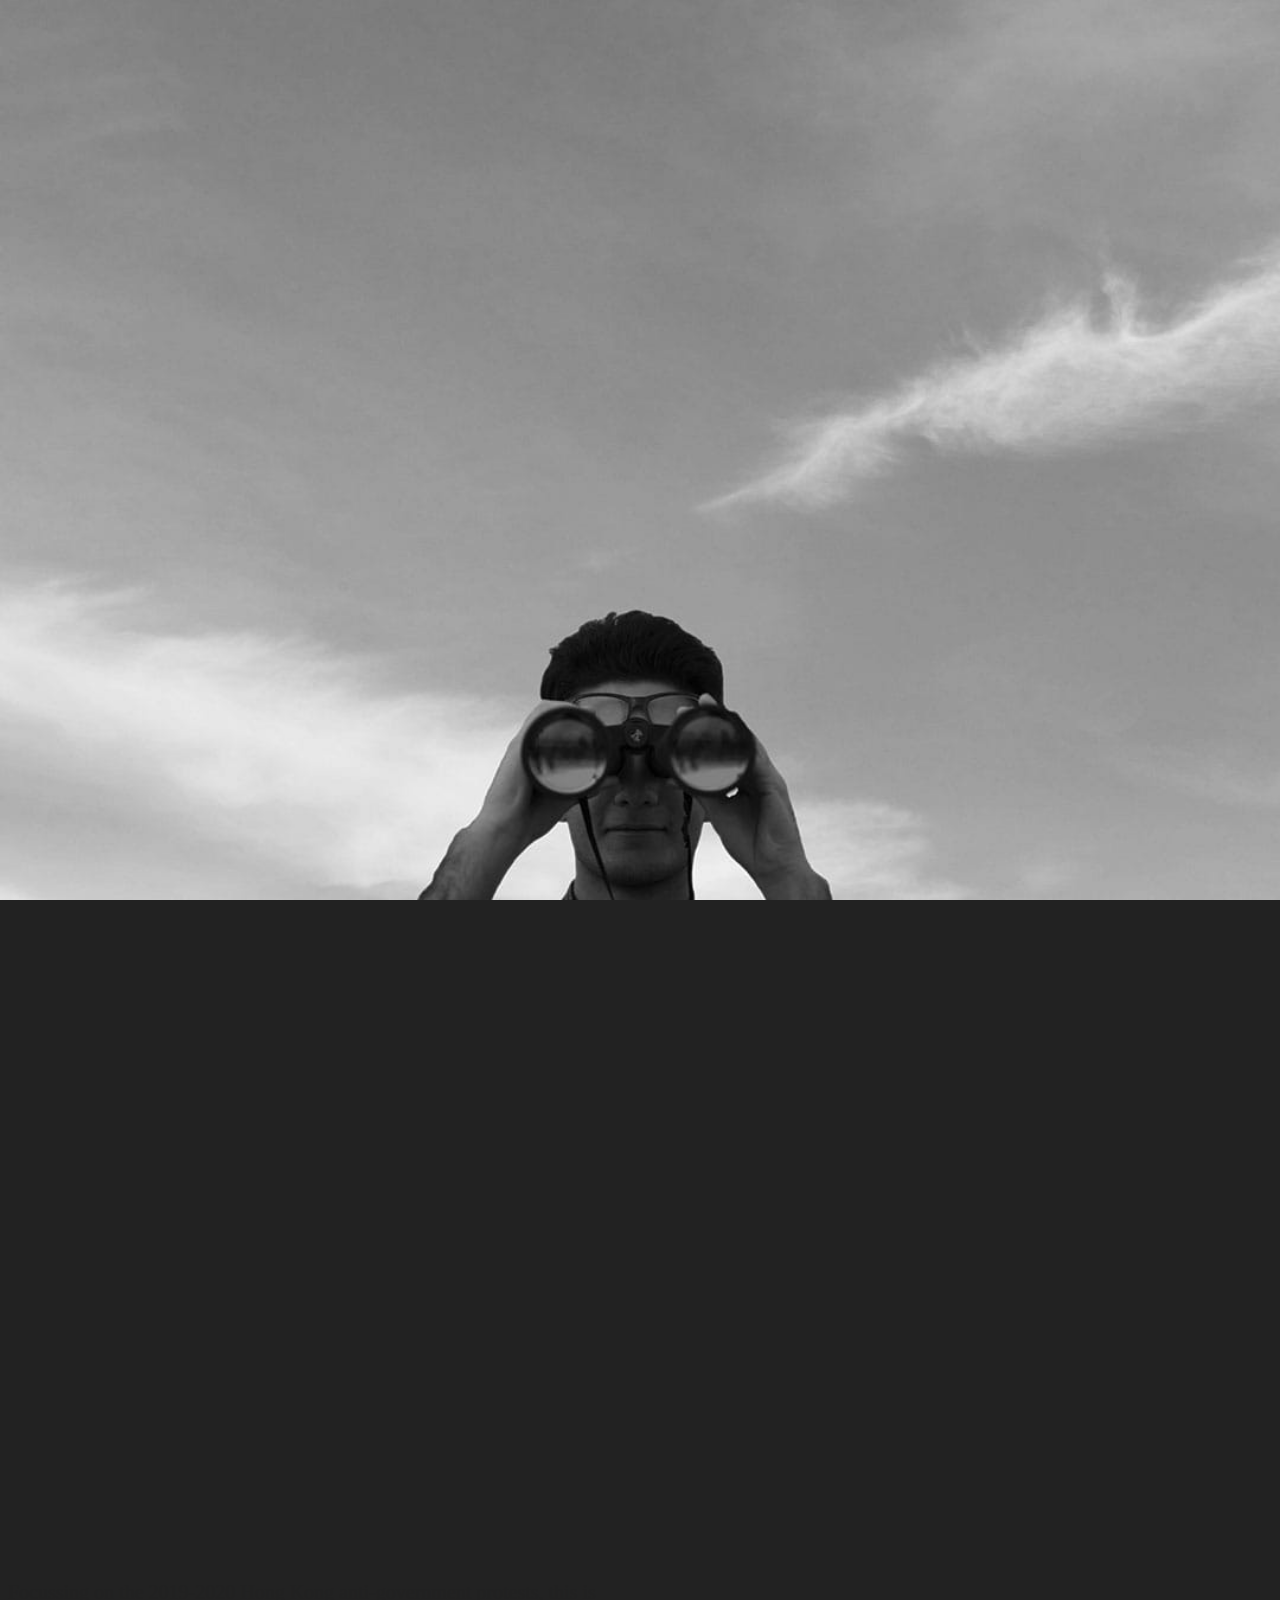
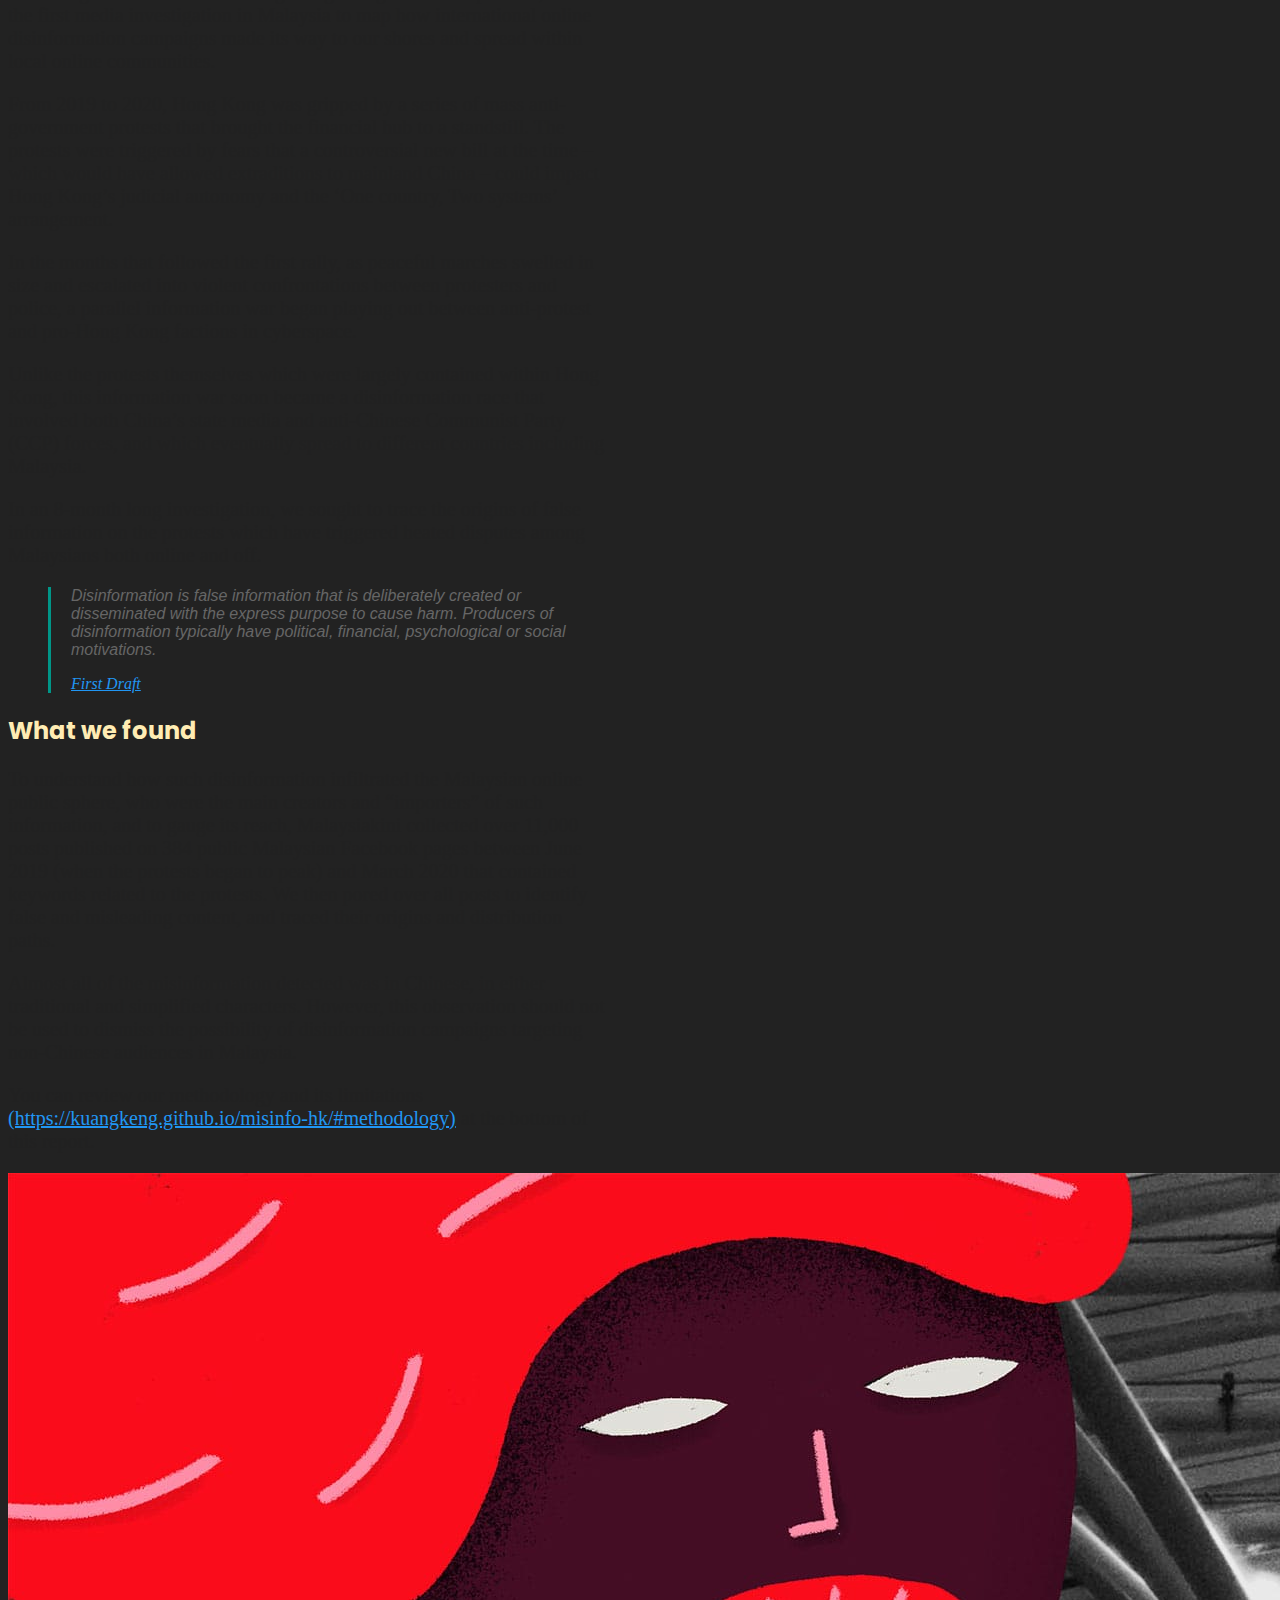
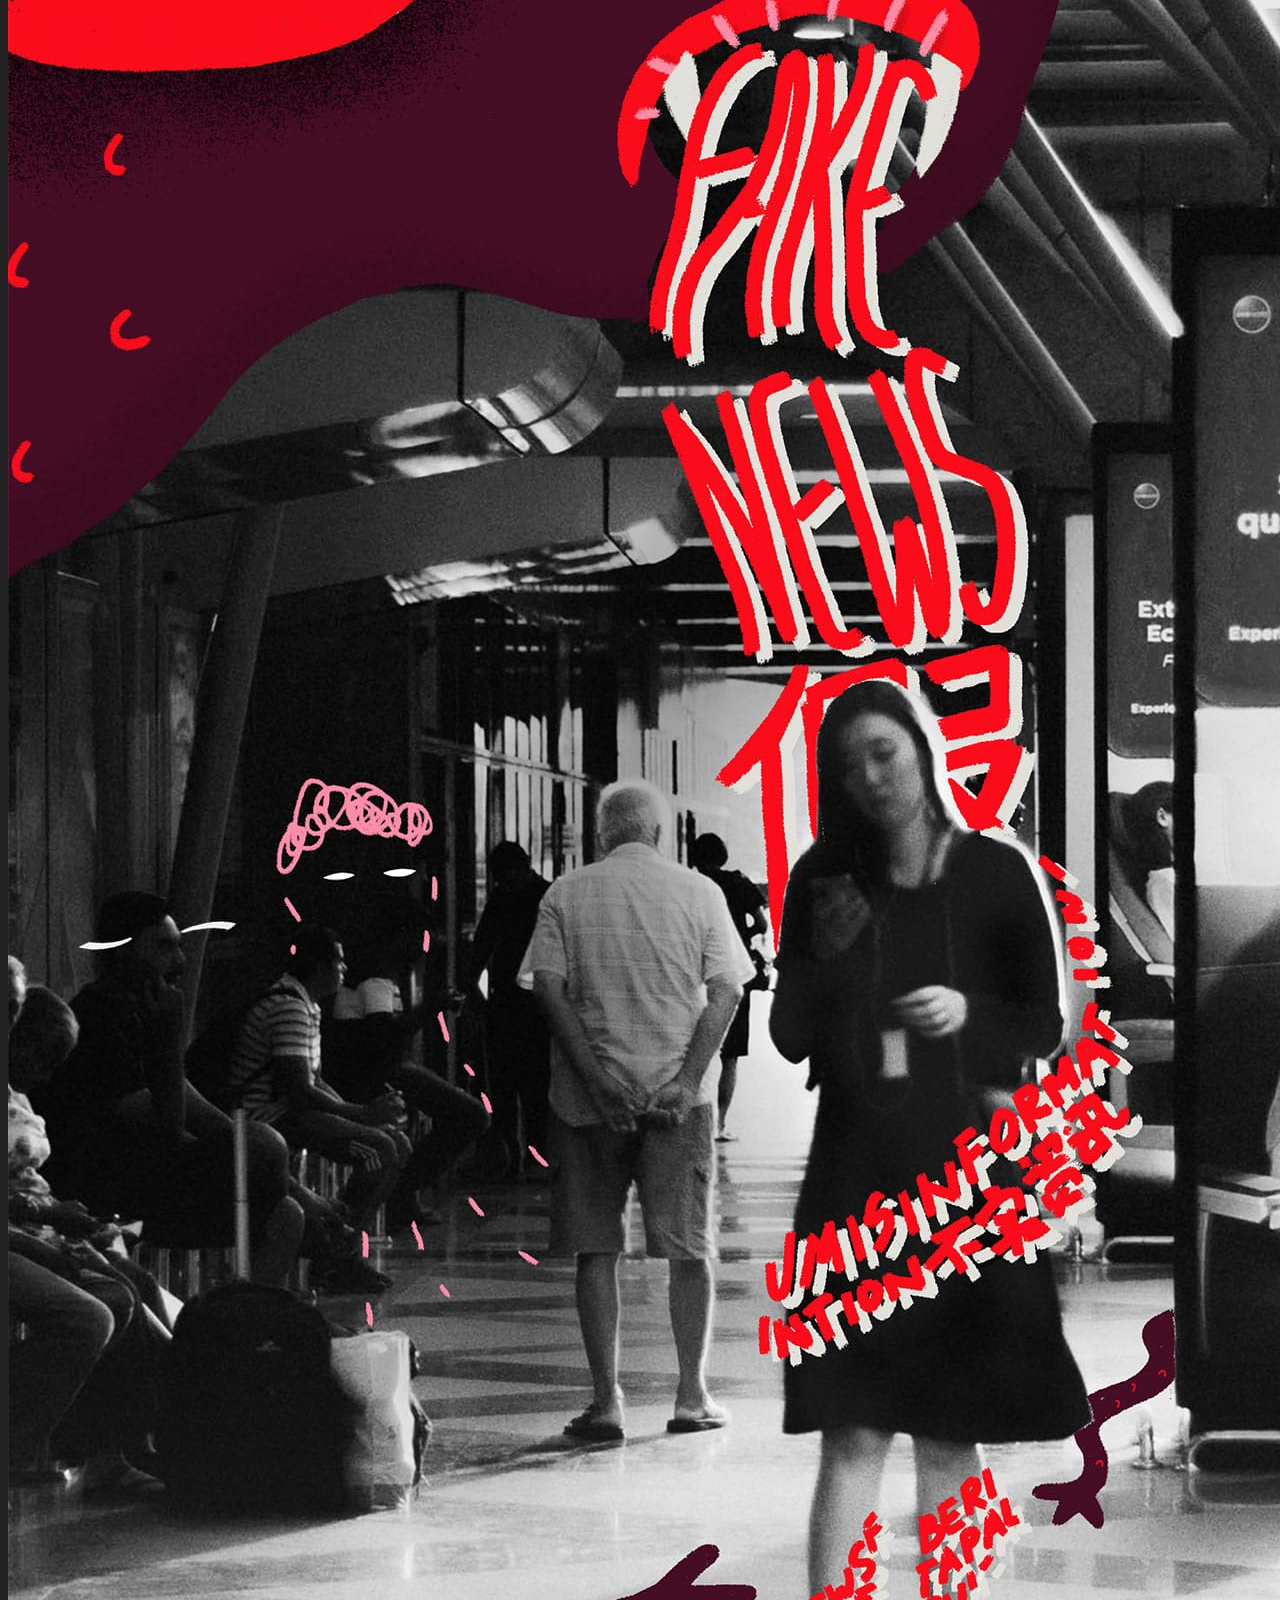
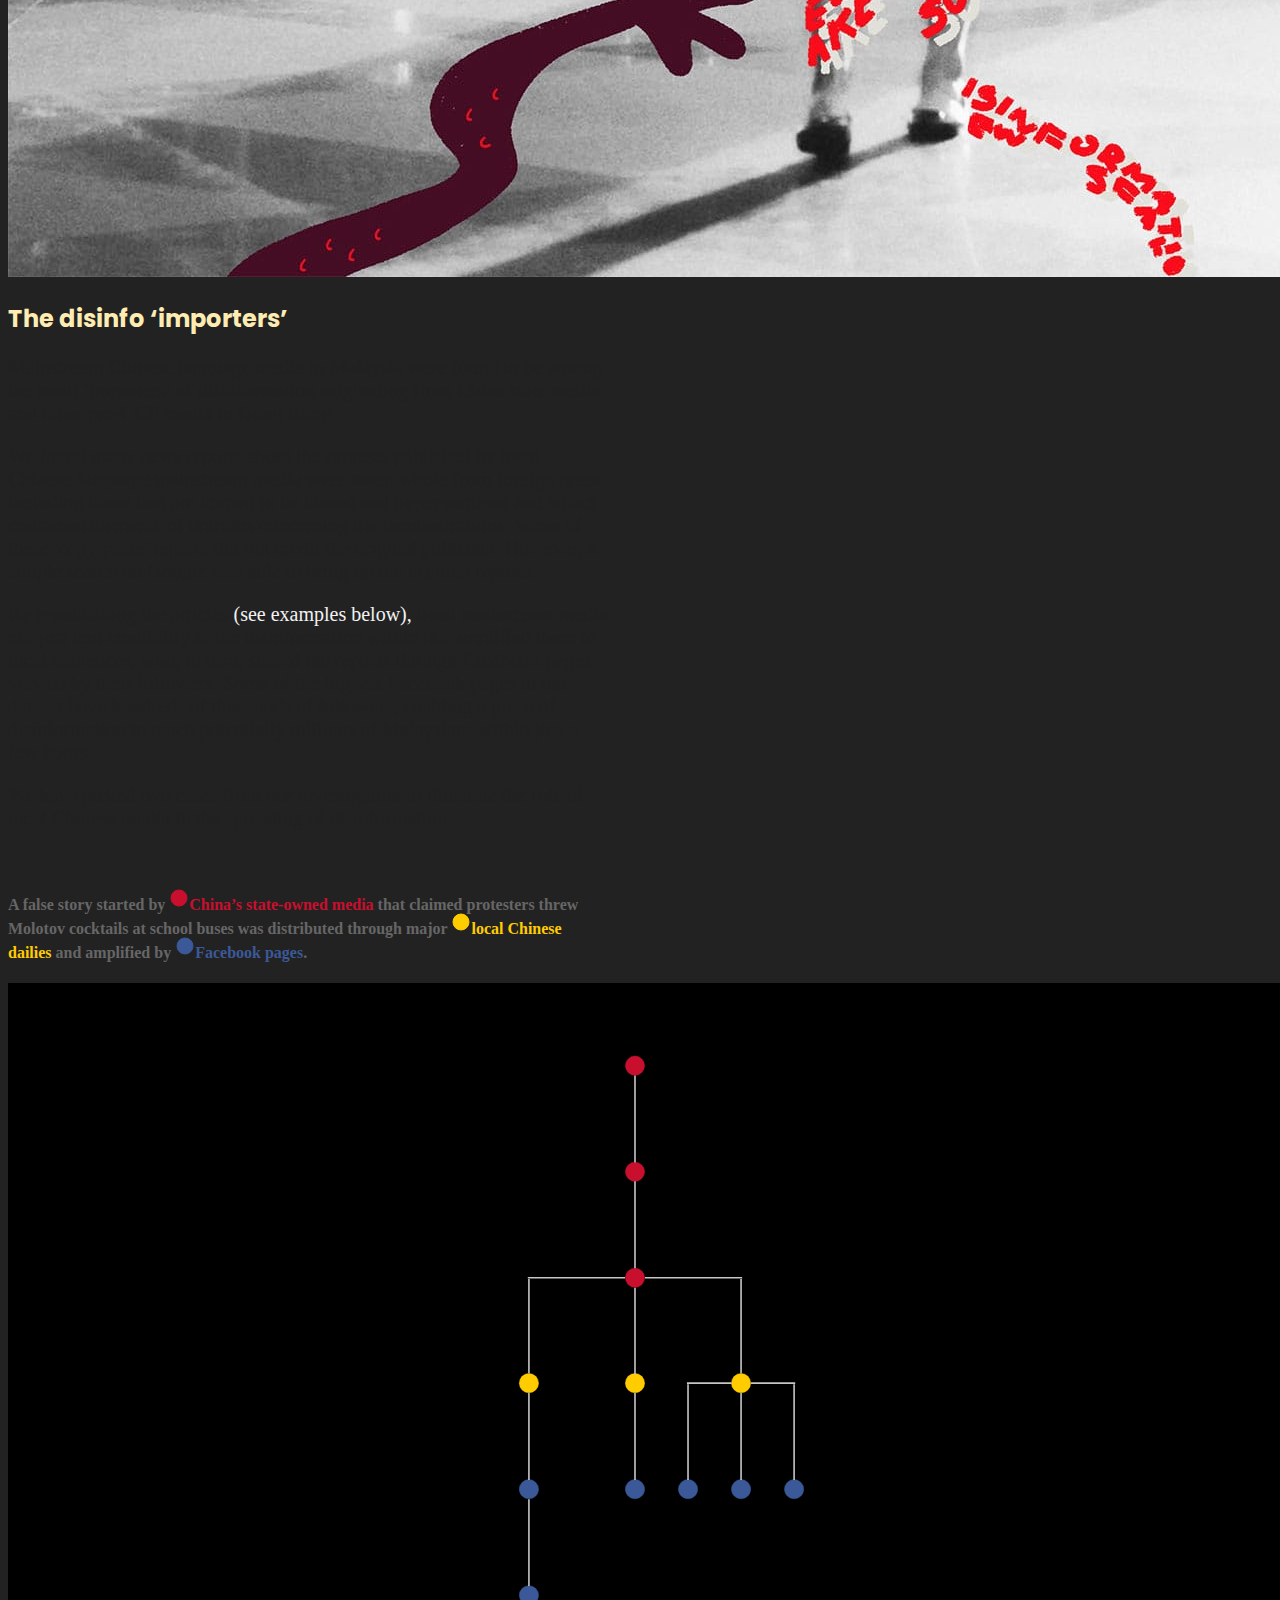
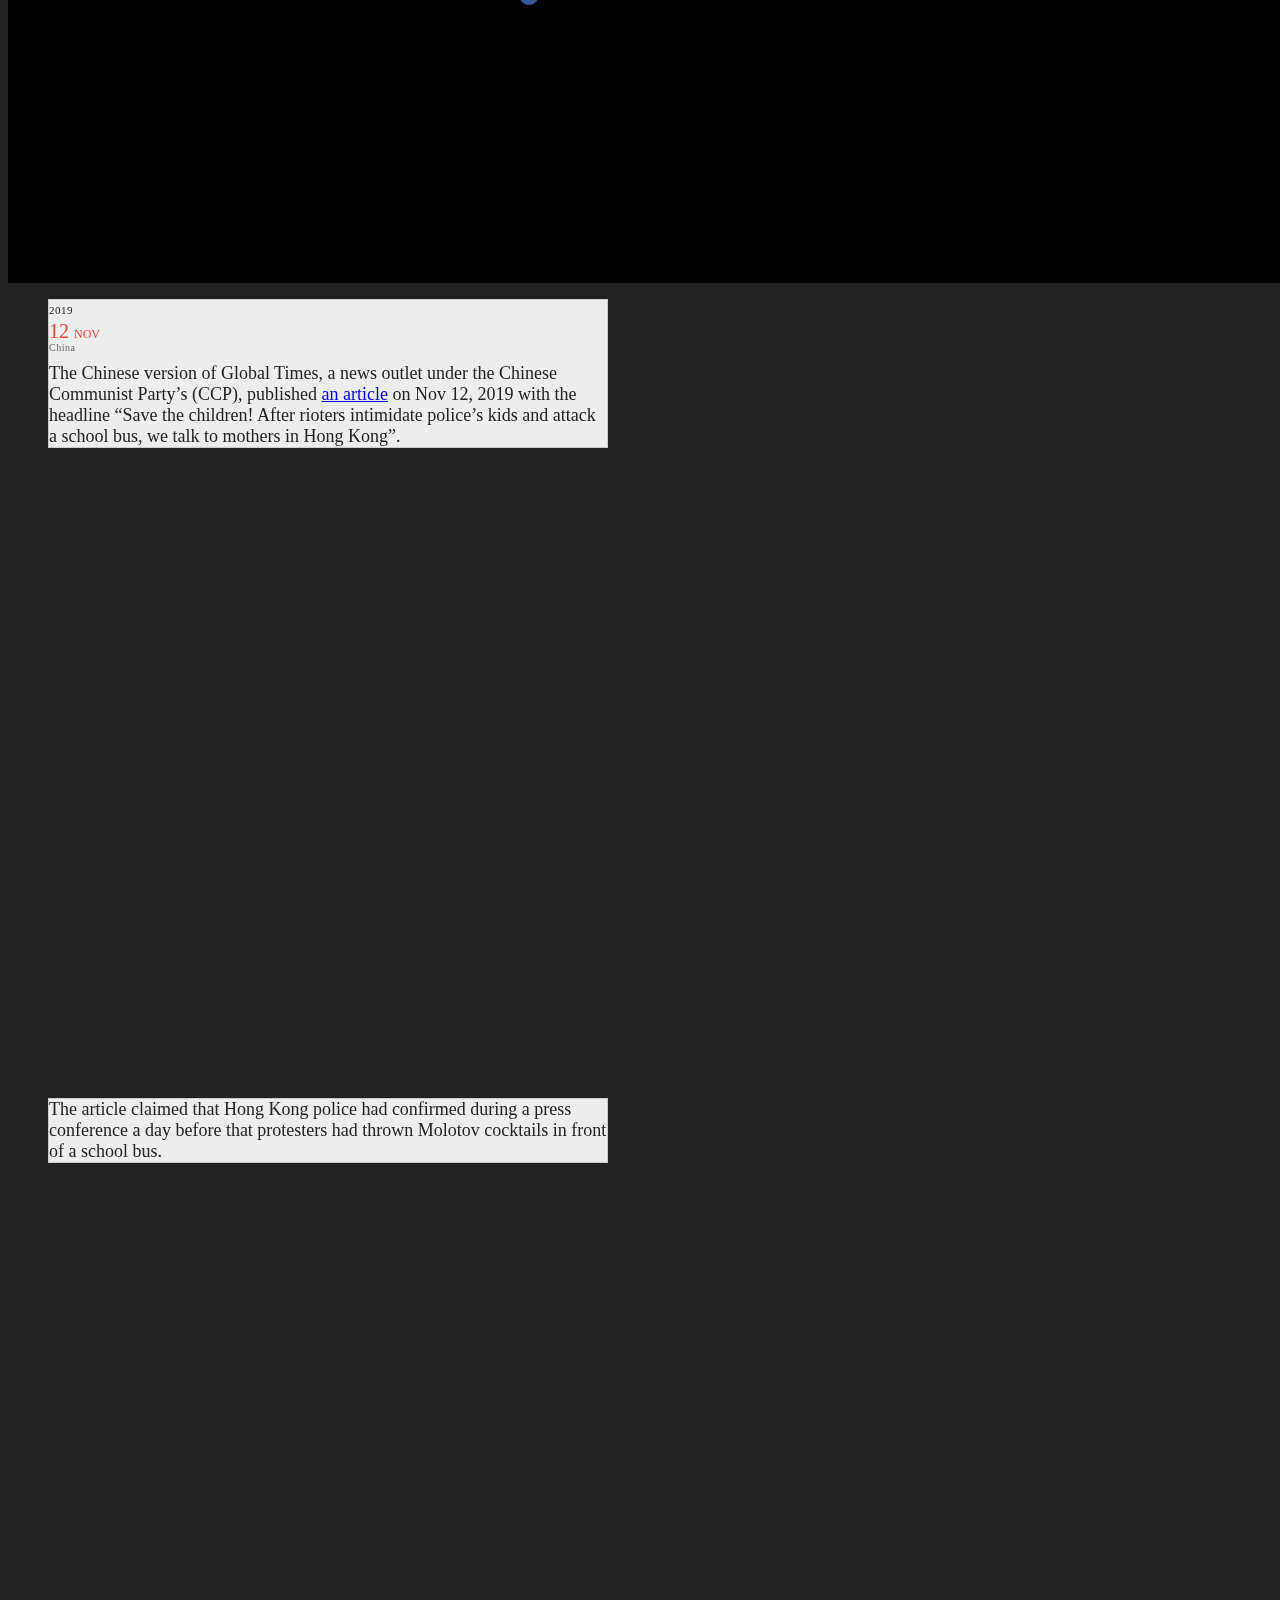
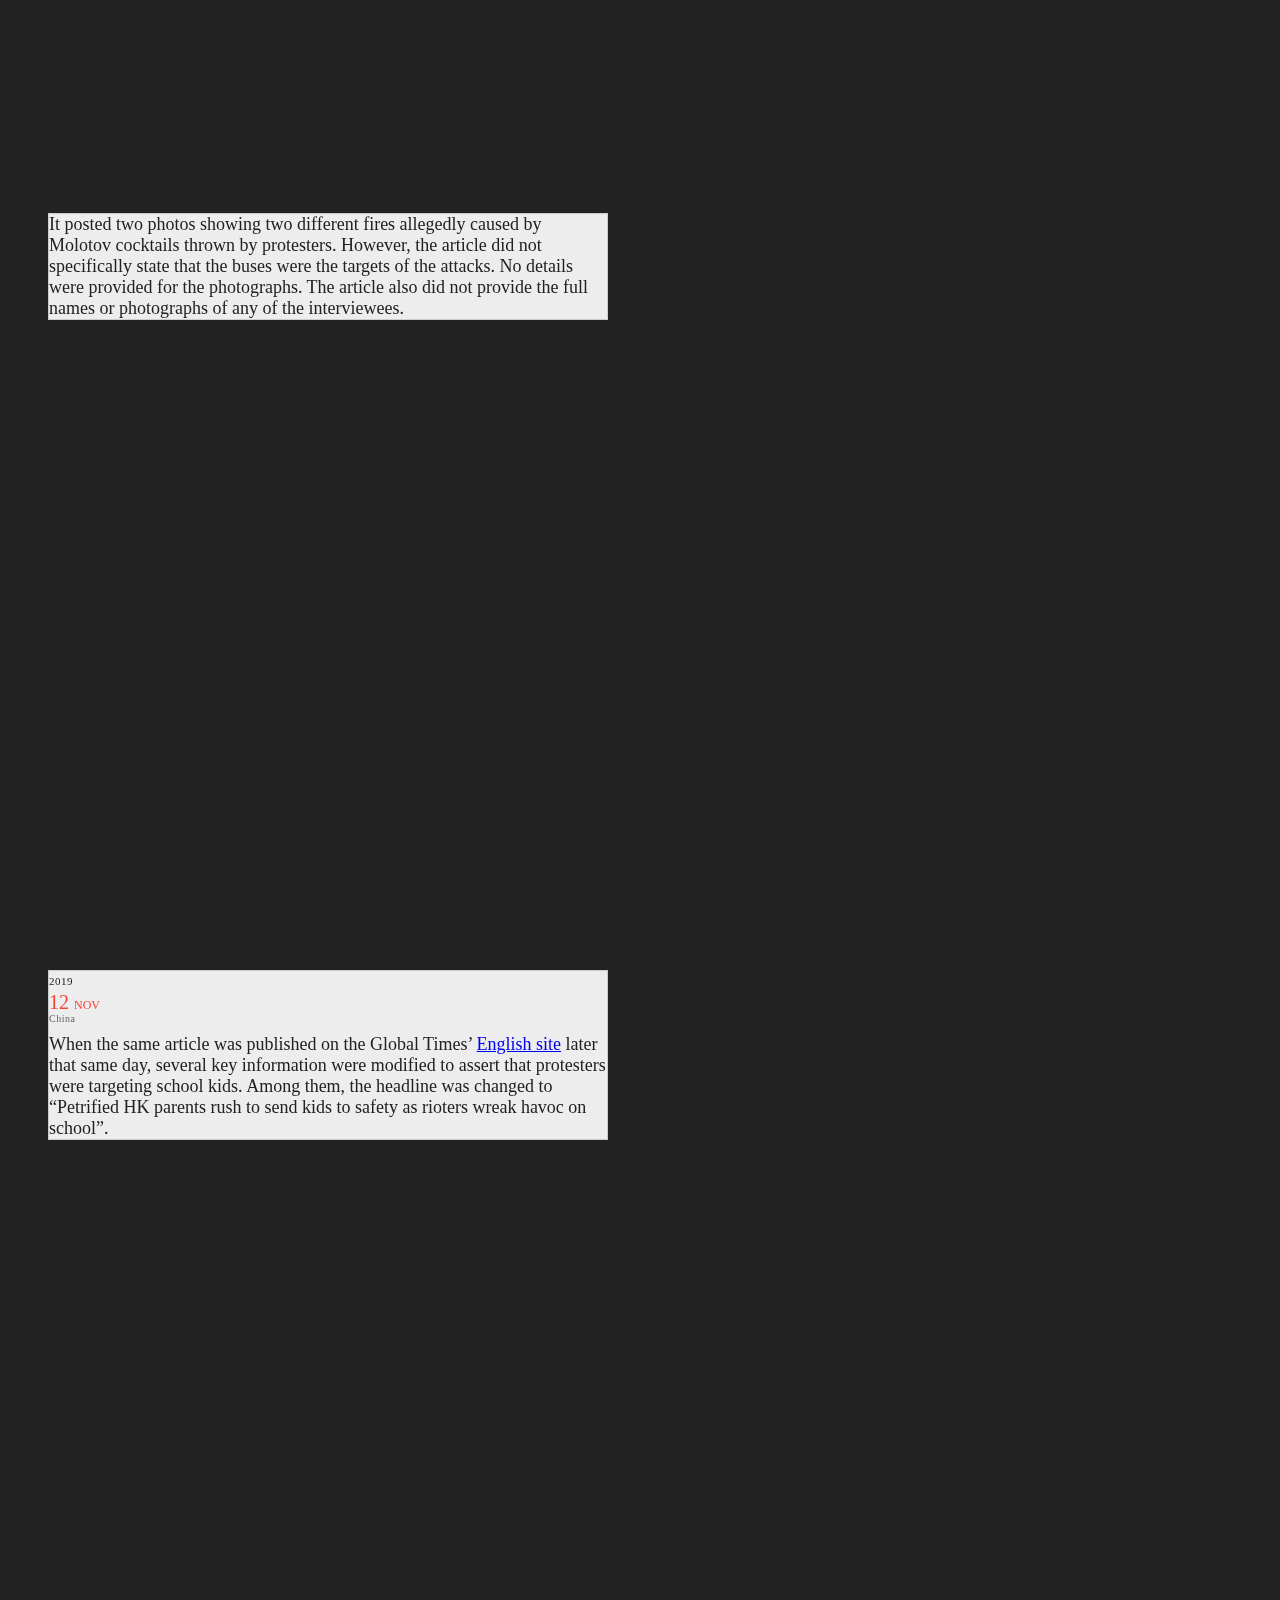
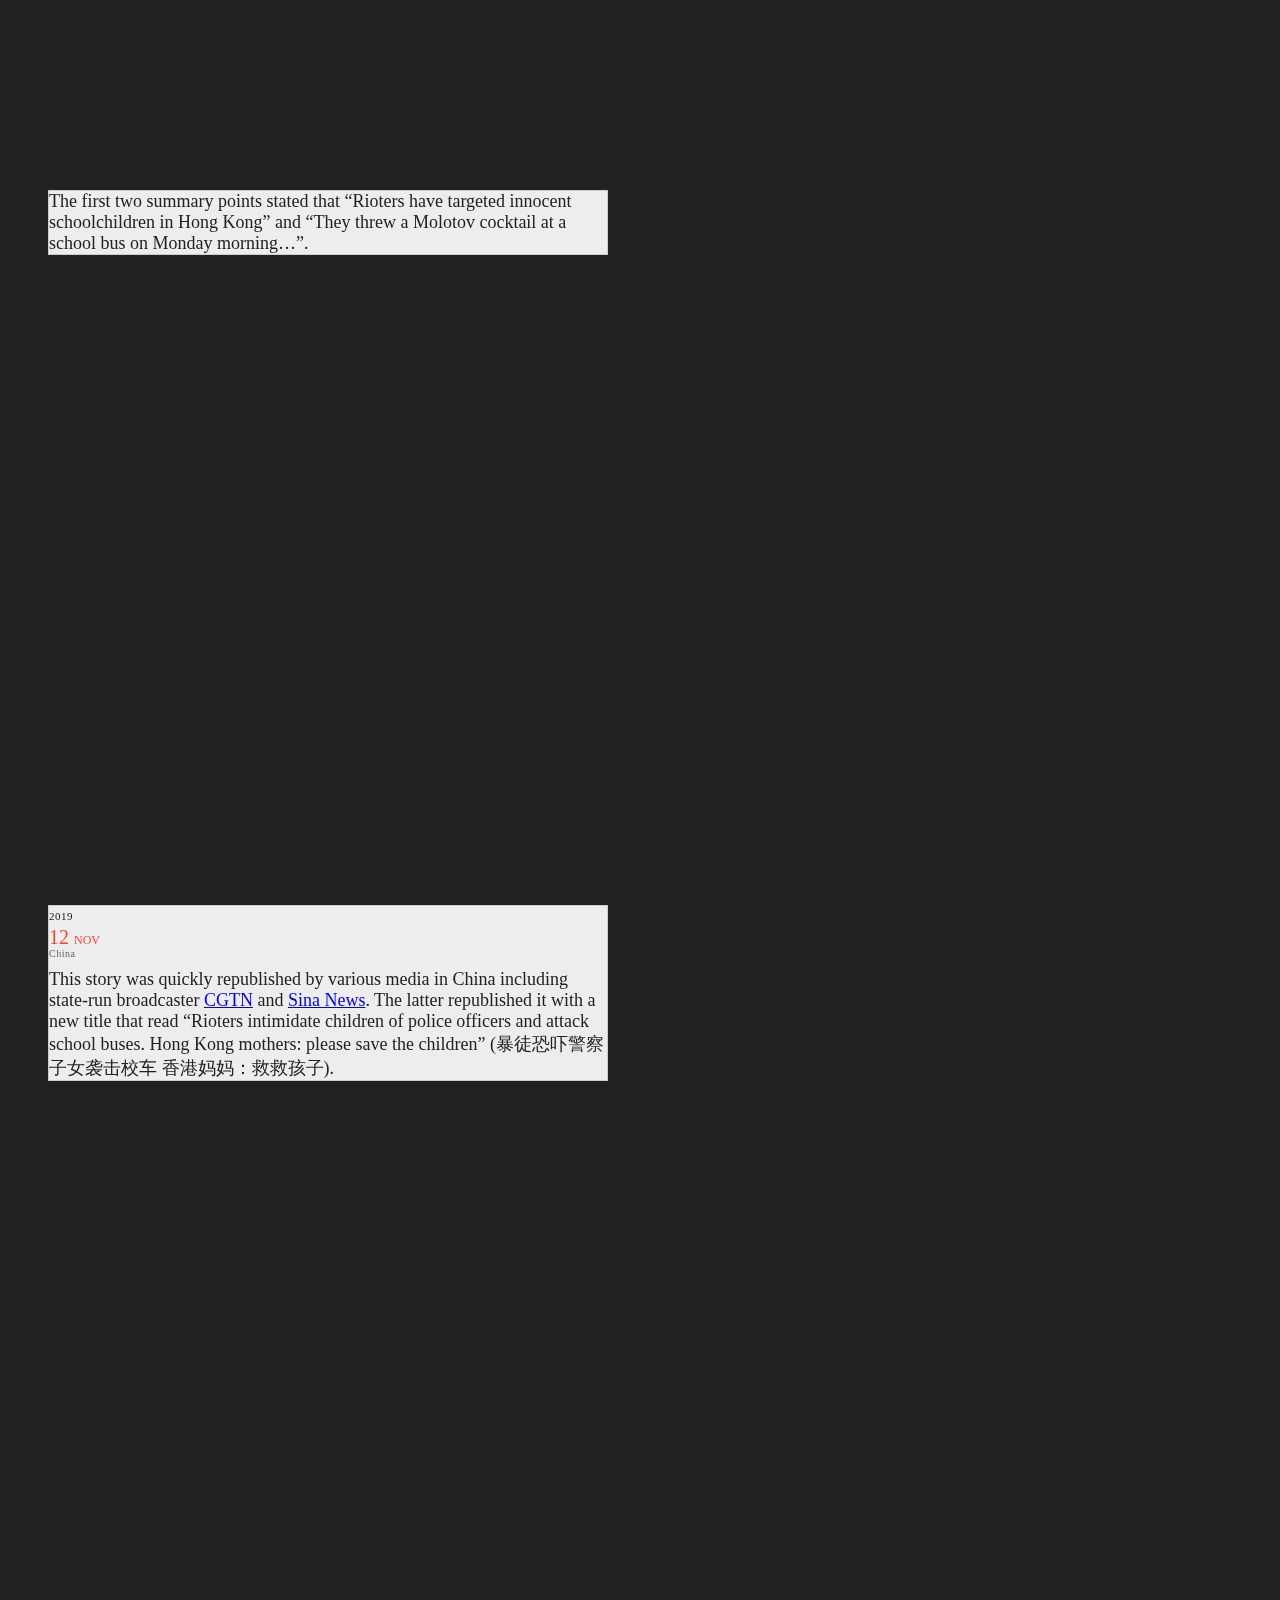
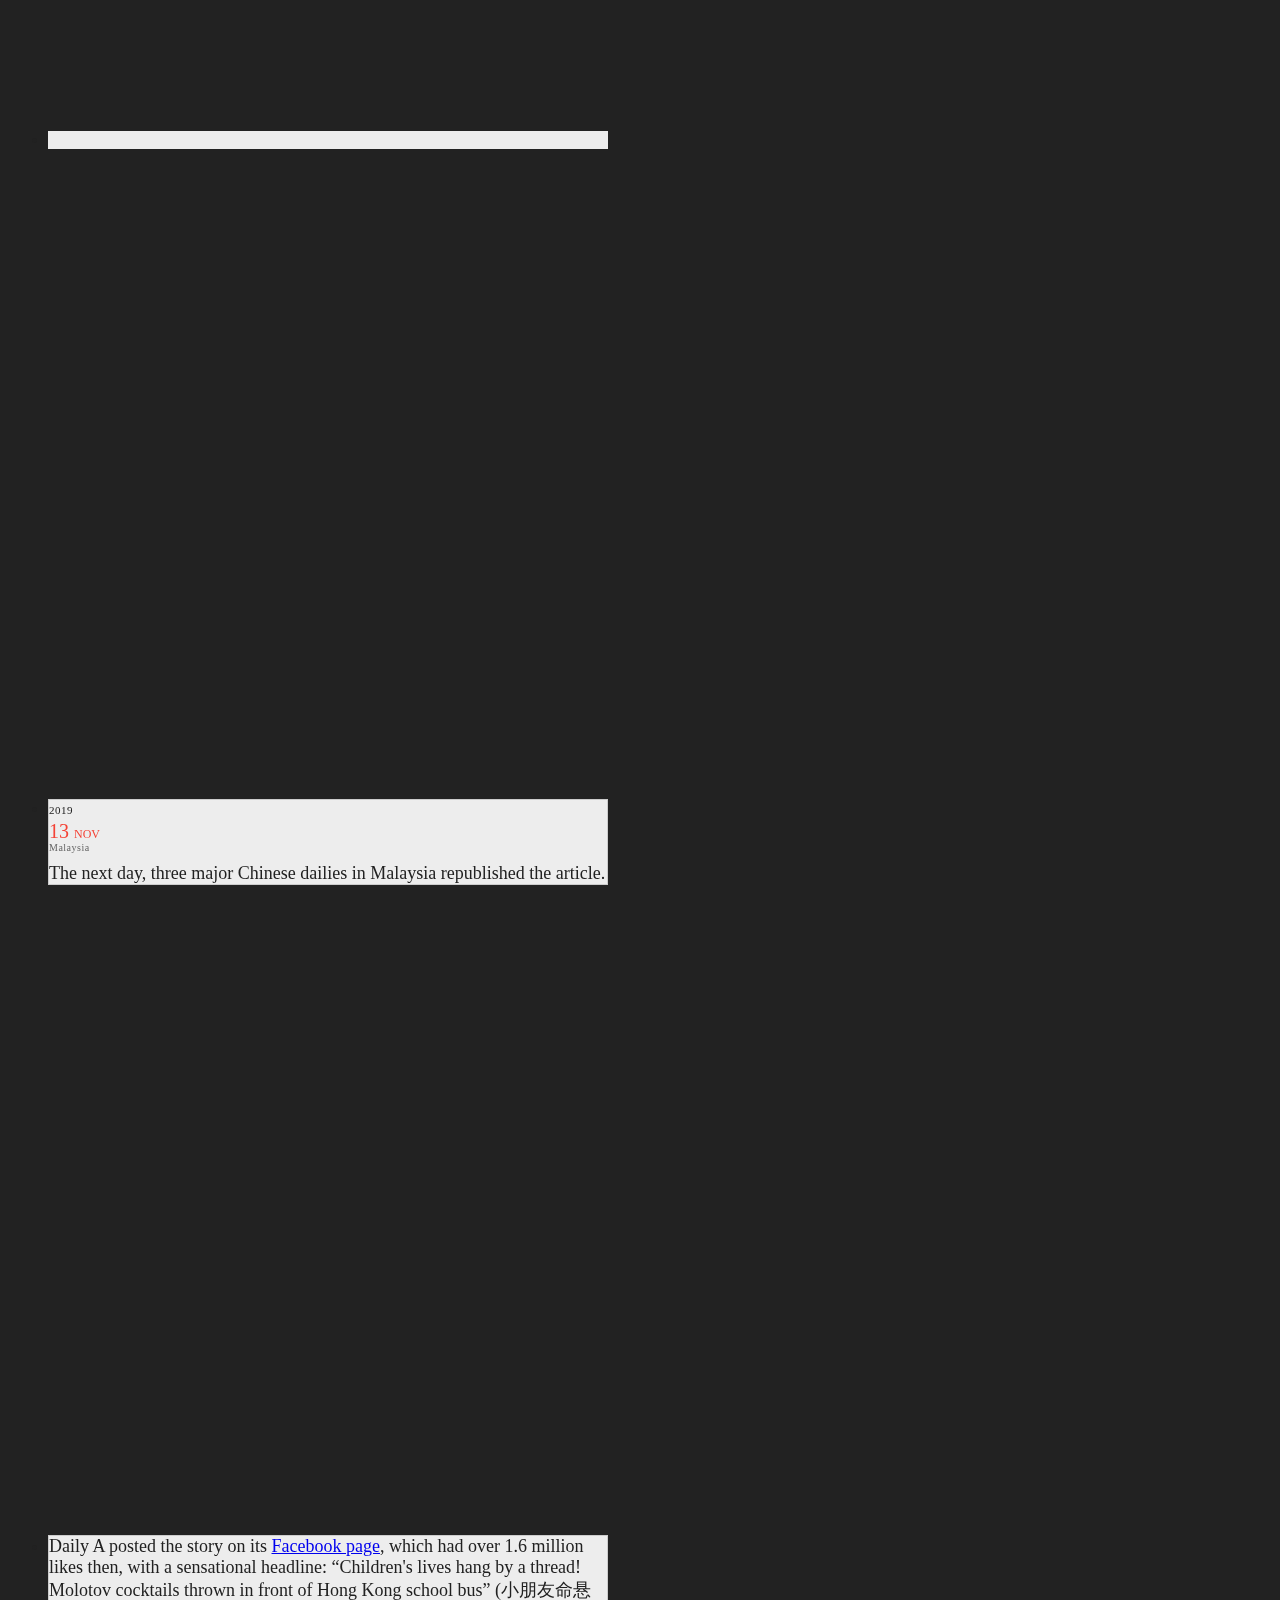
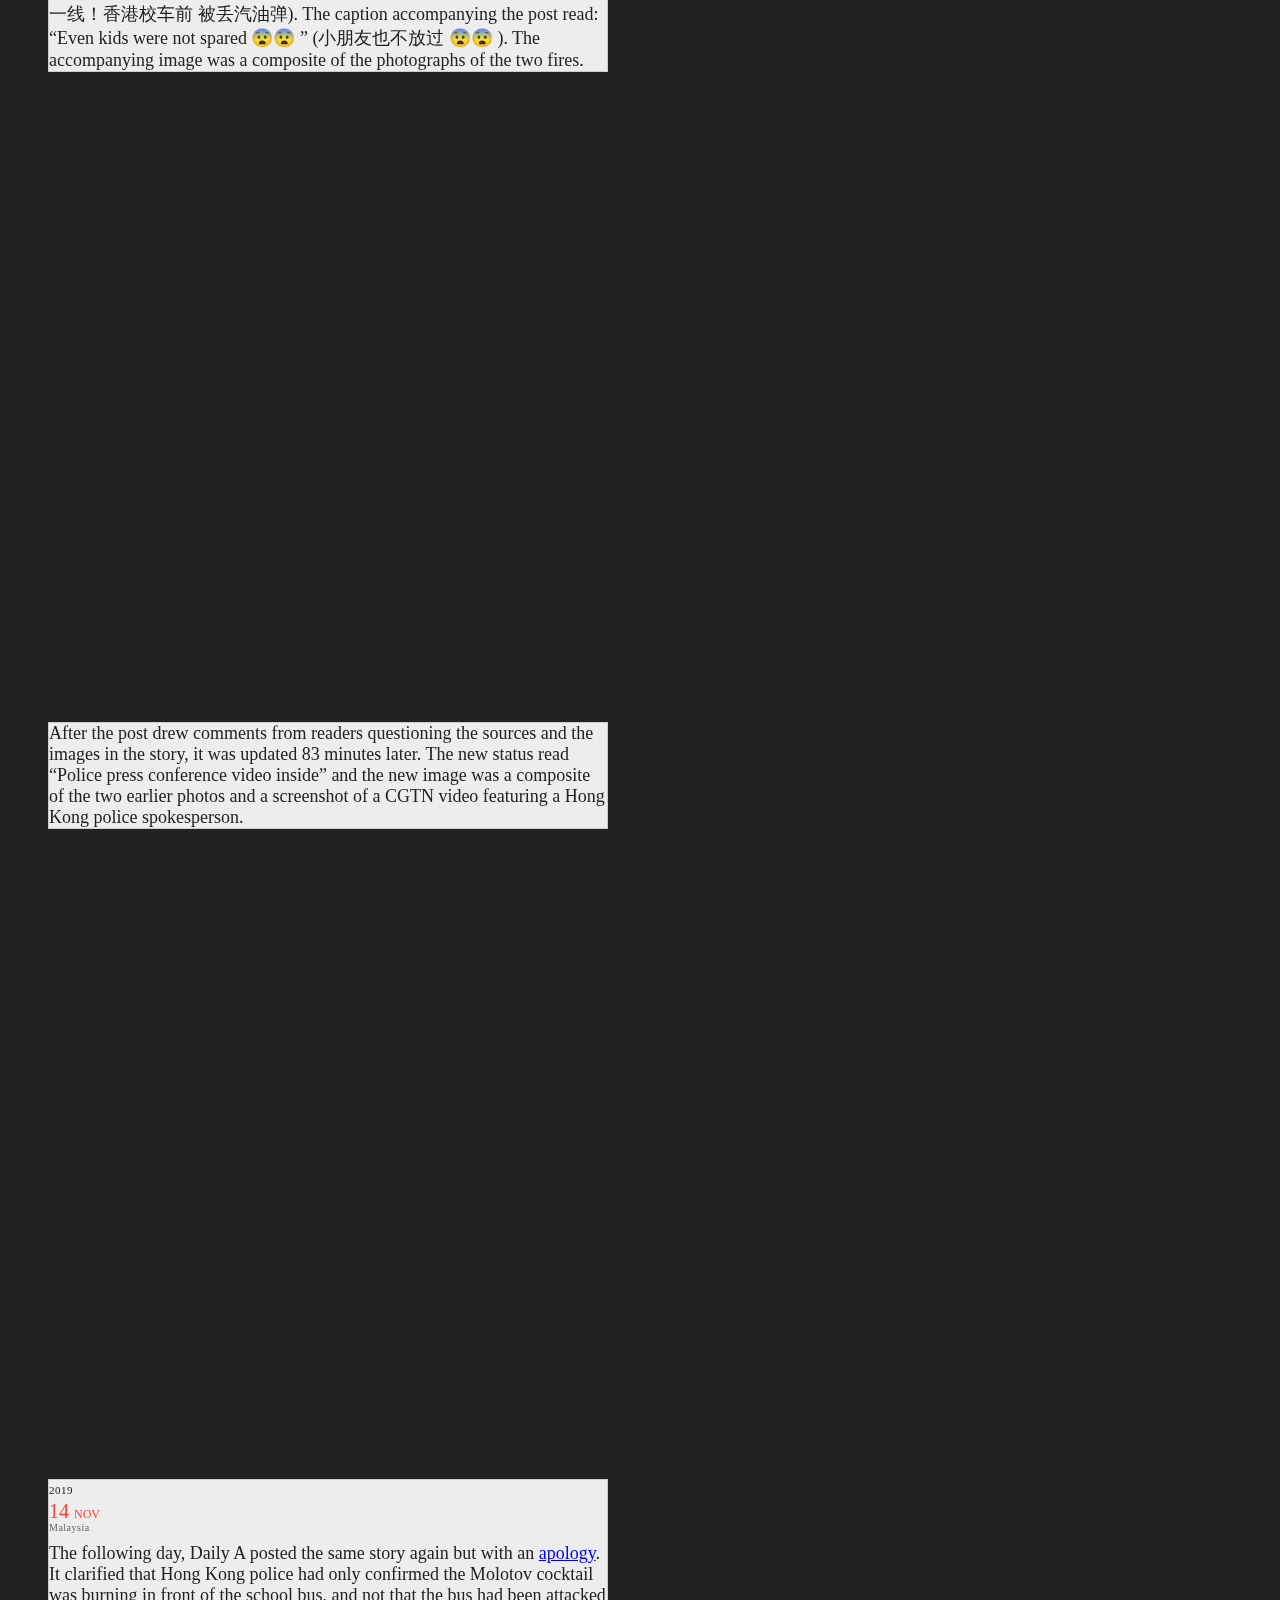
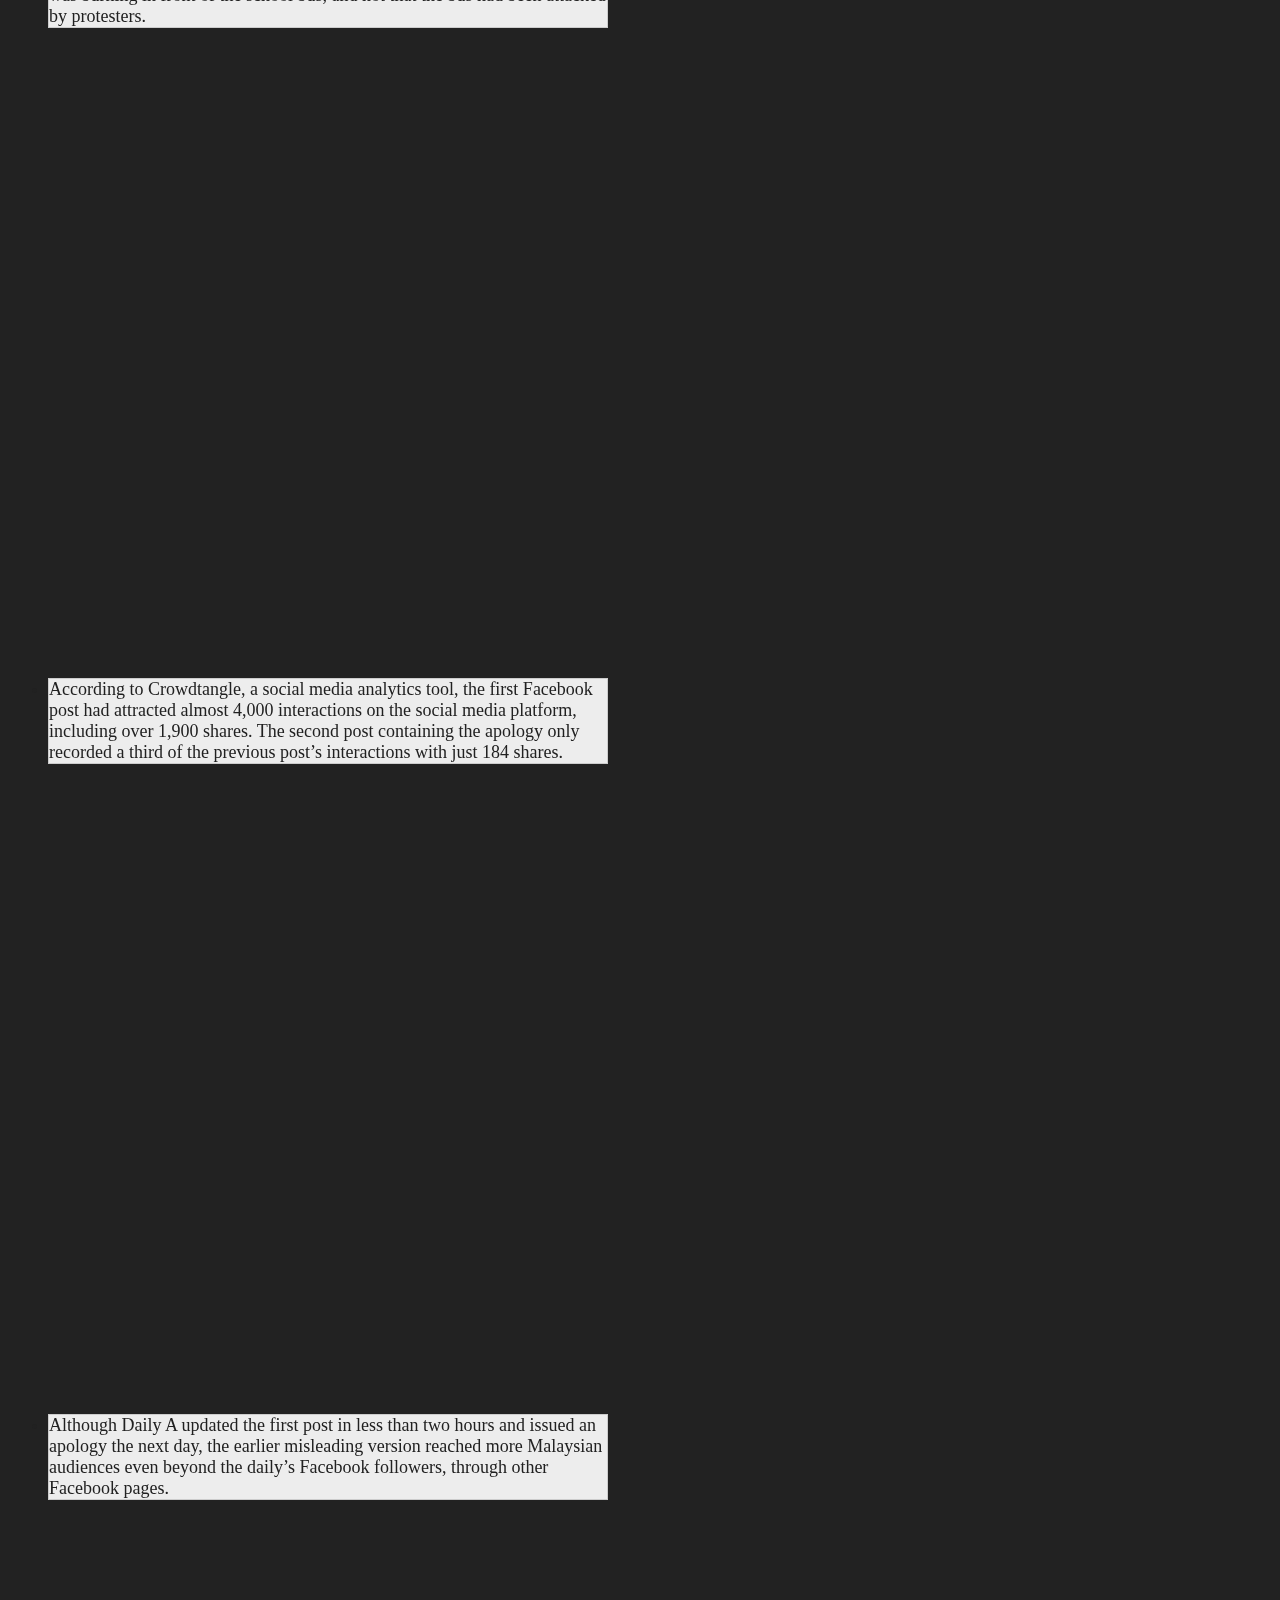
==== en/index.html @ e33dc6d7 "change font style" ====
<!DOCTYPE html>
<html lang="en" dir="ltr">
<head>
<title>The Hong Kong infowar in Malaysia | Malaysiakini</title>
<meta charset="utf-8">
<meta name="viewport" content="width=device-width, initial-scale=1">
<meta http-equiv="X-UA-Compatible" content="IE=edge">
<meta property="fb:app_id" content="217374841612391">
<meta property="og:locale" content="en_GB">
<meta property="og:type" content="website">
<meta property="og:url" content="https://pages.malaysiakini.com/may13/en/">
<meta property="og:title" content="The Hong Kong infowar in Malaysia">
<meta property="og:description" content="How ‘fake news’ on the Hong Kong protests reached our shores">
<meta property="og:site_name" content="Malaysiakini">
<meta property="og:image" content="https://pages.malaysiakini.com/may13/img/banner_1200x630_en.png">
<link rel="canonical" href="https://pages.malaysiakini.com/may13/en/">
<link href="https://static01.malaysiakini.com/desktop/img/apple-touch-icon.png" rel="apple-touch-icon">
<link href="https://static01.malaysiakini.com/desktop/img/apple-touch-icon-76x76.png" rel="apple-touch-icon" sizes="76x76">
<link href="https://static01.malaysiakini.com/desktop/img/apple-touch-icon-120x120.png" rel="apple-touch-icon" sizes="120x120">
<link href="https://static01.malaysiakini.com/desktop/img/apple-touch-icon-152x152.png" rel="apple-touch-icon" sizes="152x152">
<link href="https://static01.malaysiakini.com/desktop/img/apple-touch-icon-180x180.png" rel="apple-touch-icon" sizes="180x180">
<link href="https://static01.malaysiakini.com/desktop/img/icon-android-192x192.png" rel="icon" sizes="192x192">
<link href="https://static01.malaysiakini.com/desktop/img/icon-android-128x128.png" rel="icon" sizes="128x128">
<link rel="shortcut icon" type="image/png" href="https://static01.malaysiakini.com/desktop/img/apple-touch-icon-76x76.png">
<link rel="stylesheet" href="https://cdnjs.cloudflare.com/ajax/libs/uikit/3.1.4/css/uikit.min.css">
<link href="https://fonts.googleapis.com/css2?family=Poppins:wght@300;400;700&display=swap" rel="stylesheet">
<link rel="stylesheet" href="../css/style.css">
<script src='https://cdnjs.cloudflare.com/ajax/libs/jquery/3.4.1/jquery.min.js'></script>
<script src="https://cdnjs.cloudflare.com/ajax/libs/uikit/3.1.4/js/uikit.min.js" charset="utf-8"></script>
<script src="https://cdnjs.cloudflare.com/ajax/libs/uikit/3.1.4/js/uikit-icons.min.js" charset="utf-8"></script>
</head>
<body>
<div style="position: relative;">
	<nav class="uk-navbar uk-navbar-container uk-navbar-transparent uk-light" style="background:rgba(0,0,0,.2);" uk-navbar uk-sticky>
		<div class="uk-navbar-left">
		<div class="uk-navbar-item uk-logo">
		<a href="https://www.malaysiakini.com/en"><img src="[data-uri]" width="50" height="50" alt="Malaysiakini"></a>
		</div>
		<ul class="uk-navbar-nav uk-margin-right uk-visible@s">
		<li><a href="#local-media" uk-scroll="offset:80">Local media</a></li>
		<li><a href="#facebook-pages" uk-scroll="offset:80">Facebook pages</a></li>
		<li><a href="#chinese-embassy" uk-scroll="offset:80">Chinese embassy</a></li>
		<li class="uk-visible@m"><a href="#methodology" uk-scroll="offset:80">Methodology</a></li>
		<li class="uk-visible@m"><a href="#limitations" uk-scroll="offset:80">Limitations</a></li>
		<li><a href="#our-data" uk-scroll="offset:80">Our data</a></li>
		</ul>
		</div>
		<div class="uk-navbar-right">
		<ul class="uk-navbar-nav uk-margin-right">
		<li class="uk-active"><a href="../en">EN</a></li>
		<li><a href="../zh">中文</a></li>
		</ul>
		<a href="#modal-menu" class="uk-navbar-item uk-hidden@s" uk-toggle><span uk-icon="icon:menu;ratio:2;"></span></a>
		<div id="modal-menu" class="uk-modal-full" uk-modal>
		<div class="uk-modal-dialog uk-flex uk-flex-middle uk-flex-center" uk-height-viewport>
		<button class="uk-modal-close-full uk-close-large" type="button" uk-close></button>
		<ul class="uk-list uk-list-large">
		<li class="uk-nav-header">On this page</li>
		<li><a href="#local-media" class="uk-button uk-button-text uk-text-large" uk-scroll="offset:80" uk-toggle="#modal-menu">Local media</a></li>
		<li><a href="#facebook-pages" class="uk-button uk-button-text uk-text-large" uk-scroll="offset:80" uk-toggle="#modal-menu">Facebook pages</a></li>
		<li><a href="#chinese-embassy" class="uk-button uk-button-text uk-text-large" uk-scroll="offset:80" uk-toggle="#modal-menu">Chinese embassy</a></li>
		<li><a href="#methodology" class="uk-button uk-button-text uk-text-large" uk-scroll="offset:80" uk-toggle="#modal-menu">Methodology</a></li>
		<li><a href="#limitations" class="uk-button uk-button-text uk-text-large" uk-scroll="offset:80">Limitations</a></li>
		<li><a href="#our-data" class="uk-button uk-button-text uk-text-large" uk-scroll="offset:80">Our data</a></li>
		</ul>
		</div>
		</div>
		</div>
	</nav>
	<div class="uk-padding-large uk-padding-remove-left uk-padding-remove-right uk-position-relative" style="z-index: 99";>
	<section class="uk-position-relative">
	<div class="uk-container uk-container-small uk-text-center uk-light" id="headline-trigger-1">
		<h1 class="uk-heading-medium uk-margin-bottom" uk-scrollspy="cls:uk-animation-fade;delay:300;" style="color:#d32f2f;">The Hong Kong infowar<br />in Malaysia</h1>
		<p uk-scrollspy="cls:uk-animation-fade;delay:1200;">( Published on Dec 13, 2020 )</p>
		<p class="tagline uk-text-lead" uk-scrollspy="cls:uk-animation-fade;delay:1000;">How ‘fake news’ on the Hong Kong protests reached our shores</p>
	</div>
	</section>
	</div>
	<div class="uk-height-viewport" id="placeholder-1"></div>
	<div uk-height-viewport="offset-bottom: 50" id="placeholder-2"></div>

	<div class="uk-height-viewport" id="headline-container" style="z-index: 0;">
		<div class="headline-layer" id="headline-layer-before" style="background-image:url('../img/headline-before.jpg'); background-position: bottom center;"></div>
		<div class="headline-layer" id="headline-layer-man" style="background-image:url('../img/headline-man.png'); background-position: bottom center;"></div>
		<div class="headline-layer" id="headline-layer-left" style="background-image:url('../img/headline-left.png');"></div>
		<div class="headline-layer" id="headline-layer-right" style="background-image:url('../img/headline-right.png');"></div>
		<div class="headline-layer" id="headline-layer-top" style="background-image:url('../img/headline-top.png');"></div>
	</div>
</div>

<section id="intro" class="uk-section uk-section-secondary">
	<div class="uk-container uk-container-xsmall">
		<h2 hidden>Context</h2>
		<div class="uk-child-width-1-1" uk-grid>
			<p class="uk-text-large">Focussing on the 2019-2020 Hong Kong anti-government protests, this is the first media investigation in Malaysia to map how international online disinformation campaigns made its way to our shores and spread within local online communities.</p>
			<p class="uk-text-large">From 2019 to 2020, Hong Kong was gripped by a series of mass anti-government protests that brought the financial hub to a standstill. The protests were triggered by fears that a controversial new bill at the time – which would have allowed extraditions to mainland China – could impact Hong Kong’s judicial autonomy and the ‘One country, Two systems’ arrangement.</p>
			<p class="uk-text-large">In the months that followed the first rally, as peaceful marches swelled in size and escalated into violent confrontations between protesters and police, a parallel information war began playing out between anti-protest and pro-Hong Kong factions in cyberspace.</p>
			<p class="uk-text-large">Unlike the protests themselves which were largely contained within Hong Kong, this information war soon became a disinformation race that involved both China’s state media and anti-Chinese Communist Party (CCP) forces, and which eventually spread to different countries including Malaysia.</p>	
			<p class="uk-text-large">In an 8-month long investigation, we sought to trace the origins of false information on the protests which have triggered heated disputes among Malaysians both online and off.</p>
		</div>
		<div class="uk-card uk-card-default uk-card-small uk-card-body uk-margin-medium-top uk-border-rounded">
            <blockquote cite="#">
				<p class="uk-margin-small-bottom">Disinformation is false information that is deliberately created or disseminated with the express purpose to cause harm. Producers of disinformation typically have political, financial, psychological or social motivations.</p>
				<footer><cite><a class="uk-link-text" href="https://firstdraftnews.org/" target="_blank">First Draft</a></cite></footer>
			</blockquote>
        </div>
	</div>
</section>

<section id="local-media" class="uk-section uk-section-secondary uk-padding-remove-bottom">
	<div class="uk-container uk-container-xsmall">
		<h2 class="uk-heading-small">What we found</h2>
		<p class="uk-text-large">To understand how such disinformation infiltrated the Malaysian online public sphere, who were the main creators and “importers” of such information, and to gauge its reach, Malaysiakini collected over 11,000 posts published on 384 public Malaysian Facebook pages between June 2019 (when the protests began to peak) and March 2020 that contained keywords related to the protests. We then pored over all posts to identify false and misleading content, and traced their origins and distribution paths.</p>
		<p class="uk-text-large">Almost all of the misinformation detected was in Chinese, in either traditional and simplified characters. However, this observation should not be used to dismiss the possibility of disinformation campaigns targeting non-Chinese audiences in Malaysia.</p>
		<p class="uk-text-large">You can review our methodology and its limitations <a class="uk-link-text" href="#methodology">(https://kuangkeng.github.io/misinfo-hk/#methodology)</a> at the bottom of this report.</p>
		<img src="../img/Interior-Illustration2.jpg" alt="The Hong Kong infowar in Malaysia" />
        <h2 class="uk-heading-small" style="color: #FFECB3;">The disinfo ‘importers’</h2>
        <p class="uk-text-large">Mainstream Chinese language media in Malaysia were found to be among the main ‘importers’ of disinformation originating from China state media and other pro-CCP media in Hong Kong.</p>
		<p class="uk-text-large">We found many news reports about the protests published by local Chinese language mainstream media were taken whole from foreign press including those that are known to be biased and hyper-partisan and which contained elements of untruths concerning the demonstrations. Some of these 'copy-paste' reports did not credit the original publisher. However, a simple search on Google was able to bring up the original reports.</p>
        <p class="uk-text-large">By republishing the articles <span style="color: #f2f2f2;">(see examples below),</span> local mainstream media not just lent credibility to the disinformation within but amplified them to local audiences, who, in turn, shared the reports through Facebook pages viewed by their followers. Some of the biggest Facebook pages in our dataset have hundreds of thousands of followers, enabling a piece of  disinformation to reach potentially millions of Malaysians within just a few hours.</p>
        <p class="uk-text-large">We have picked two cases from our investigation to illustrate the role of local Chinese media in the spreading of disinformation.</p>
	</div>
	<div class="uk-container uk-container-xsmall uk-padding-large">
		<div class="uk-card uk-card-default uk-card-body uk-border-rounded ">
			<h4 class="uk-text-bold" style="color: #222;">Case 1</h4>
			<h4 style="color: #666; margin-top: 0px;">A false story started by <svg class="inline-circle" height="20" width="20"><circle style="fill:#C8102E;stroke:#C8102E;stroke-miterlimit:10;" cx="10" cy="10" r="8"/></svg><span style="color:#C8102E">China’s state-owned media</span> that claimed protesters threw Molotov cocktails at school buses was distributed through major <svg class="inline-circle" height="20" width="20"><circle style="fill:#FFCC00;stroke:#FFCC00;stroke-miterlimit:10;" cx="10" cy="10" r="8"/></svg><span style="color:#FFCC00">local Chinese dailies</span> and amplified by <svg class="inline-circle" height="20" width="20"><circle style="fill:#3B5998;stroke:#3B5998;stroke-miterlimit:10;" cx="10" cy="10" r="8"/></svg><span style="color:#3B5998">Facebook pages</span>.</h4>    
		</div>
	</div>
</section>

<div id="map1" class="map uk-height-viewport" uk-sticky="bottom:#map-texts-1">
	<div class="screenshot-background">
		<div class="uk-container screenshot-box">
			<img class="screenshot-img" src="">
		</div>
	</div>	
	<div class="g-hk-misinfo-box" id="g-hk-misinfo-1-box">
		<div id="g-hk-misinfo-1-Artboard_1" class="g-artboard" style="max-width: 750px;max-height: 1334px;" data-aspect-ratio="0.562" data-min-width="0">
			<div style="padding: 0 0 177.8667% 0;"></div>
			<div class="g-aiImg">
				<svg version="1.1" xmlns="http://www.w3.org/2000/svg" xmlns:xlink="http://www.w3.org/1999/xlink" x="0px" y="0px" viewBox="0 0 750 1334" style="enable-background:new 0 0 750 1334;" xml:space="preserve">
					<g id="Layer_1">
						<circle class="st0" cx="151.73" cy="750.26" r="17.96"/>
						<circle id="case1-4" class="st0a pulse-c" cx="151.73" cy="750.26" r="17.96">
							<animate attributeName="r" from="13" to="40" dur="2s" begin="0s" repeatCount="indefinite"/>
							<animate attributeName="opacity" from="1" to="0" dur="2s" begin="0s" repeatCount="indefinite"/>
						</circle>
						<circle class="st1" cx="151.73" cy="949.15" r="17.96"/>
						<circle id="case1-8" class="st1a pulse-c" cx="151.73" cy="949.15" r="17.96">
							<animate attributeName="r" from="13" to="40" dur="2s" begin="0s" repeatCount="indefinite"/>
							<animate attributeName="opacity" from="1" to="0" dur="2s" begin="0s" repeatCount="indefinite"/>
						</circle>
						<circle class="st1" cx="350.62" cy="949.15" r="17.96"/>
						<circle id="case1-9" class="st1a pulse-c" cx="350.62" cy="949.15" r="17.96">
							<animate attributeName="r" from="13" to="40" dur="2s" begin="0s" repeatCount="indefinite"/>
							<animate attributeName="opacity" from="1" to="0" dur="2s" begin="0s" repeatCount="indefinite"/>
						</circle>
						<circle class="st1" cx="450.07" cy="949.15" r="17.96"/>
						<circle id="case1-10" class="st1a pulse-c" cx="450.07" cy="949.15" r="17.96">
							<animate attributeName="r" from="13" to="40" dur="2s" begin="0s" repeatCount="indefinite"/>
							<animate attributeName="opacity" from="1" to="0" dur="2s" begin="0s" repeatCount="indefinite"/>
						</circle>
						<circle class="st1" cx="549.51" cy="949.15" r="17.96"/>
						<circle id="case1-11" class="st1a pulse-c" cx="549.51" cy="949.15" r="17.96">
							<animate attributeName="r" from="13" to="40" dur="2s" begin="0s" repeatCount="indefinite"/>
							<animate attributeName="opacity" from="1" to="0" dur="2s" begin="0s" repeatCount="indefinite"/>
						</circle>
						<circle class="st1" cx="648.96" cy="949.15" r="17.96"/>
						<circle id="case1-12" class="st1a pulse-c" cx="648.96" cy="949.15" r="17.96">
							<animate attributeName="r" from="13" to="40" dur="2s" begin="0s" repeatCount="indefinite"/>
							<animate attributeName="opacity" from="1" to="0" dur="2s" begin="0s" repeatCount="indefinite"/>
						</circle>
						<circle class="st1" cx="151.73" cy="1148.04" r="17.96"/>
						<circle id="case1-13" class="st1a pulse-c" cx="151.73" cy="1148.04" r="17.96">
							<animate attributeName="r" from="13" to="40" dur="2s" begin="0s" repeatCount="indefinite"/>
							<animate attributeName="opacity" from="1" to="0" dur="2s" begin="0s" repeatCount="indefinite"/>
						</circle>
						<circle class="st0" cx="350.62" cy="750.26" r="17.96"/>
						<circle id="case1-5" class="st0a pulse-c" cx="350.62" cy="750.26" r="17.96">
							<animate attributeName="r" from="13" to="40" dur="2s" begin="0s" repeatCount="indefinite"/>
							<animate attributeName="opacity" from="1" to="0" dur="2s" begin="0s" repeatCount="indefinite"/>
						</circle>
						<circle class="st2" cx="350.62" cy="552.74" r="17.96"/>
						<circle id="case1-3" class="st2a pulse-c" cx="350.62" cy="552.74" r="17.96">
							<animate attributeName="r" from="13" to="40" dur="2s" begin="0s" repeatCount="indefinite"/>
							<animate attributeName="opacity" from="1" to="0" dur="2s" begin="0s" repeatCount="indefinite"/>
						</circle>
						<circle class="st2" cx="350.62" cy="353.85" r="17.96"/>
						<circle id="case1-2" class="st2a pulse-c" cx="350.62" cy="353.85" r="17.96">
							<animate attributeName="r" from="13" to="40" dur="2s" begin="0s" repeatCount="indefinite"/>
							<animate attributeName="opacity" from="1" to="0" dur="2s" begin="0s" repeatCount="indefinite"/>
						</circle>
						<circle class="st2" cx="350.62" cy="154.96" r="17.96"/>
						<circle id="case1-1" class="st2a pulse-c" cx="350.62" cy="154.96" r="17.96">
							<animate attributeName="r" from="13" to="40" dur="2s" begin="0s" repeatCount="indefinite"/>
							<animate attributeName="opacity" from="1" to="0" dur="2s" begin="0s" repeatCount="indefinite"/>
						</circle>
						<circle class="st0" cx="549.51" cy="750.26" r="17.96"/>
						<circle id="case1-6" class="st0a pulse-c" cx="549.51" cy="750.26" r="17.96">
							<animate attributeName="r" from="13" to="40" dur="2s" begin="0s" repeatCount="indefinite"/>
							<animate attributeName="opacity" from="1" to="0" dur="2s" begin="0s" repeatCount="indefinite"/>
						</circle>
						<polyline class="st3" points="350.62,371.81 350.62,453.3 350.62,534.79 "/>
						<polyline class="st3" points="350.62,173.6 350.62,255.09 350.62,336.58 "/>
						<line class="st3" x1="350.62" y1="571.39" x2="350.62" y2="734.37"/>
						<line class="st3" x1="151.73" y1="768.9" x2="151.73" y2="931.89"/>
						<line class="st3" x1="350.62" y1="768.9" x2="350.62" y2="931.89"/>
						<line class="st3" x1="450.07" y1="752.33" x2="450.07" y2="931.89"/>
						<line class="st3" x1="648.96" y1="752.33" x2="648.96" y2="931.89"/>
						<line class="st3" x1="151.73" y1="967.8" x2="151.73" y2="1130.78"/>
						<line class="st3" x1="549.51" y1="768.9" x2="549.51" y2="931.89"/>
						<line class="st3" x1="549.51" y1="554.82" x2="549.51" y2="731.61"/>
						<line class="st3" x1="151.73" y1="554.82" x2="151.73" y2="731.61"/>
						<path class="st3" d="M368.58,552.74"/>
						<line class="st3" x1="149.65" y1="552.74" x2="331.97" y2="552.74"/>
						<line class="st3" x1="369.27" y1="552.74" x2="551.59" y2="552.74"/>
						<line class="st3" x1="531.56" y1="750.26" x2="448" y2="750.26"/>
						<line class="st3" x1="651.03" y1="750.26" x2="568.16" y2="750.26"/>
					   </g>
				</svg>
			</div>
			
			<div id="g-ai1-1" class="g-Layer_1 g-aiAbs g-aiPointText" style="top:13.8699%;left:38.8811%;width:106px;">
				<p class="g-pstyle0">12 NOV 2019</p>
			</div>
			<div id="g-ai1-2" class="g-Layer_1 g-aiAbs g-aiPointText" style="top:28.8624%;left:38.6268%;width:106px;">
				<p class="g-pstyle0">12 NOV 2019</p>
			</div>
			<div id="g-ai1-3" class="g-Layer_1 g-aiAbs g-aiPointText" style="top:43.78%;left:38.8109%;width:106px;">
				<p class="g-pstyle0">12 NOV 2019</p>
			</div>
			<div id="g-ai1-5" class="g-Layer_1 g-aiAbs g-aiPointText" style="top:58.3977%;left:38.8109%;width:106px;">
				<p class="g-pstyle0">13 NOV 2019</p>
			</div>
			<div id="g-ai1-6" class="g-Layer_1 g-aiAbs g-aiPointText" style="top:58.4726%;left:65.4076%;width:106px;">
				<p class="g-pstyle0">13 NOV 2019</p>
			</div>
			<div id="g-ai1-4" class="g-Layer_1 g-aiAbs g-aiPointText" style="top:58.4726%;left:12.1173%;width:106px;">
				<p class="g-pstyle0">13 NOV 2019</p>
			</div>
			<div id="g-ai1-10" class="g-Layer_1 g-aiAbs g-aiPointText" style="top:73.3902%;left:65.6512%;width:106px;">
				<p class="g-pstyle0">13 NOV 2019</p>
			</div>
			<div id="g-ai1-11" class="g-Layer_1 g-aiAbs g-aiPointText" style="top:73.3902%;left:78.9108%;width:106px;">
				<p class="g-pstyle0">13 NOV 2019</p>
			</div>
			<div id="g-ai1-7" class="g-Layer_1 g-aiAbs g-aiPointText" style="top:73.3902%;left:52.3914%;width:106px;">
				<p class="g-pstyle0">13 NOV 2019</p>
			</div>
			<div id="g-ai1-8" class="g-Layer_1 g-aiAbs g-aiPointText" style="top:73.4651%;left:12.3016%;width:106px;">
				<p class="g-pstyle0">13 NOV 2019</p>
			</div>
			<div id="g-ai1-9" class="g-Layer_1 g-aiAbs g-aiPointText" style="top:73.4651%;left:38.8305%;width:106px;">
				<p class="g-pstyle0">14 NOV 2019</p>
			</div>
			<div id="g-ai1-12" class="g-Layer_1 g-aiAbs g-aiPointText" style="top:88.3077%;left:12.476%;width:105px;">
				<p class="g-pstyle0">15 DEC 2019</p>
			</div>
		</div>
	</div>
</div>
<div class="map-texts" id="map-texts-1">
<div class="uk-container uk-container-xsmall">
<ul class="uk-list" uk-scrollspy="cls: uk-animation-fade; target: > li; repeat: true">
	<li id="map1-1" class="scroll-text uk-overlay-default uk-padding-small uk-border-rounded">
	<div class="uk-grid-small uk-grid-divider" uk-grid>
	<div class="uk-width-auto date-box">
	<time datetime="1969-05-13T12:00"><span>2019</span> 12 <span>Nov</span></time>
	</div>
	<div class="uk-width-expand">
	<p class="country-tag uk-text-meta uk-text-uppercase">China</p>
	<p>The Chinese version of Global Times, a news outlet under the Chinese Communist Party’s (CCP), published <a href="https://perma.cc/AP5P-BZ8R" target="_blank">an article</a> on Nov 12, 2019 with the headline “Save the children! After rioters intimidate police’s kids and attack a school bus, we talk to mothers in Hong Kong”.</p>
	</div>
	</div>
	</li>
	<li id="map1-2" class="scroll-text uk-overlay-default uk-padding-small uk-border-rounded">
	<div class="uk-grid-small uk-grid-divider" uk-grid>
	<div class="uk-width-expand">
	<p>The article claimed that Hong Kong police had confirmed during a press conference a day before that protesters had thrown Molotov cocktails in front of a school bus.</p>
	</div>
	</div>
	</li>
	<li id="map1-3" class="scroll-text uk-overlay-default uk-padding-small uk-border-rounded">
	<div class="uk-grid-small uk-grid-divider" uk-grid>
	<div class="uk-width-expand">
	<p>It posted two photos showing two different fires allegedly caused by Molotov cocktails thrown by protesters. However, the article did not specifically state that the buses were the targets of the attacks. No details were provided for the photographs. The article also did not provide the full names or photographs of any of the interviewees.</p>
	</div>
	</div>
	</li>
	<li id="map1-5" class="scroll-text uk-overlay-default uk-padding-small uk-border-rounded">
	<div class="uk-grid-small uk-grid-divider" uk-grid>
	<div class="uk-width-auto date-box">
	<time datetime="1969-05-13T12:00"><span>2019</span> 12 <span>Nov</span></time>
	</div>
	<div class="uk-width-expand">
	<p class="country-tag uk-text-meta uk-text-uppercase">China</p>
	<p>When the same article was published on the Global Times’ <a href="https://perma.cc/V9J9-LMZS" target="_blank">English site</a> later that same day, several key information were modified to assert that protesters were targeting school kids. Among them, the headline was changed to “Petrified HK parents rush to send kids to safety as rioters wreak havoc on school”.</p>
	</div>
	</div>
	</li>
	<li id="map1-6" class="scroll-text uk-overlay-default uk-padding-small uk-border-rounded">
	<div class="uk-grid-small uk-grid-divider" uk-grid>
	<div class="uk-width-expand">
	<p>The first two summary points stated that “Rioters have targeted innocent schoolchildren in Hong Kong” and “They threw a Molotov cocktail at a school bus on Monday morning…”.</p>
	</div>
	</div>
	</li>
	<li id="map1-7" class="scroll-text uk-overlay-default uk-padding-small uk-border-rounded">
	<div class="uk-grid-small uk-grid-divider" uk-grid>
	<div class="uk-width-auto date-box">
	<time datetime="1969-05-13T12:00"><span>2019</span> 12 <span>Nov</span></time>
	</div>
	<div class="uk-width-expand">
	<p class="country-tag uk-text-meta uk-text-uppercase">China</p>
	<p>This story was quickly republished by various media in China including state-run broadcaster <a href="https://perma.cc/4ZM6-XEG2" target="_blank">CGTN</a> and <a href="https://perma.cc/44K7-XM5E" target="_blank">Sina News</a>. The latter republished it with a new title that read “Rioters intimidate children of police officers and attack school buses. Hong Kong mothers: please save the children” (暴徒恐吓警察子女袭击校车 香港妈妈：救救孩子).</p>
	</div>
	</div>
	</li>
	<li id="map1-8" class="scroll-text uk-overlay-default" style="border: none; margin-bottom: 200px !important;">
		<div class="uk-grid-small uk-grid-divider" uk-grid>
		<div class="uk-width-expand">
		<p></p>
		</div>
		</div>
		</li>
	<li id="map1-9" class="scroll-text uk-overlay-default uk-padding-small uk-border-rounded">
	<div class="uk-grid-small uk-grid-divider" uk-grid>
	<div class="uk-width-auto date-box">
	<time datetime="1969-05-13T12:00"><span>2019</span> 13 <span>Nov</span></time>
	</div>
	<div class="uk-width-expand">
	<p class="country-tag uk-text-meta uk-text-uppercase">Malaysia</p>
	<p>The next day, three major Chinese dailies in Malaysia republished the article.</p>
	</div>
	</div>
	</li>
	<li id="map1-10" class="scroll-text uk-overlay-default uk-padding-small uk-border-rounded">
	<div class="uk-grid-small uk-grid-divider" uk-grid>
	<div class="uk-width-expand">
	<p>Daily A posted the story on its <a href="https://perma.cc/6BX6-GPVH" target="_blank">Facebook page</a>, which had over 1.6 million likes then, with a sensational headline: “Children's lives hang by a thread! Molotov cocktails thrown in front of Hong Kong school bus” (小朋友命悬一线！香港校车前 被丢汽油弹). The caption accompanying the post read: “Even kids were not spared 😨😨 ” (小朋友也不放过 😨😨 ). The accompanying image was a composite of the photographs of the two fires.</p>
	</div>
	</div>
	</li>
	<li id="map1-11" class="scroll-text uk-overlay-default uk-padding-small uk-border-rounded">
	<div class="uk-grid-small uk-grid-divider" uk-grid>
	<div class="uk-width-expand">
	<p>After the post drew comments from readers questioning the sources and the images in the story, it was updated 83 minutes later. The new status read “Police press conference video inside” and the new image was a composite of the two earlier photos and a screenshot of a CGTN video featuring a Hong Kong police spokesperson.</p>
	</div>
	</div>
	</li>
	<li id="map1-13" class="scroll-text uk-overlay-default uk-padding-small uk-border-rounded">
	<div class="uk-grid-small uk-grid-divider" uk-grid>
	<div class="uk-width-auto date-box">
	<time datetime="1969-05-13T12:00"><span>2019</span> 14 <span>Nov</span></time>
	</div>
	<div class="uk-width-expand">
	<p class="country-tag uk-text-meta uk-text-uppercase">Malaysia</p>
	<p>The following day, Daily A posted the same story again but with an <a href="https://perma.cc/J44F-99UG" target="_blank">apology</a>. It clarified that Hong Kong police had only confirmed the Molotov cocktail was burning in front of the school bus, and not that the bus had been attacked by protesters.</p>
	</div>
	</div>
	</li>
	<li id="map1-14" class="scroll-text uk-overlay-default uk-padding-small uk-border-rounded">
	<div class="uk-grid-small uk-grid-divider" uk-grid>
	<div class="uk-width-expand">
	<p>According to Crowdtangle, a social media analytics tool, the first Facebook post had attracted almost 4,000 interactions on the social media platform, including over 1,900 shares. The second post containing the apology only recorded a third of the previous post’s interactions with just 184 shares.</p>
	</div>
	</div>
	</li>
	<li id="map1-15" class="scroll-text uk-overlay-default uk-padding-small uk-border-rounded">
	<div class="uk-grid-small uk-grid-divider" uk-grid>
	<div class="uk-width-expand">
	<p>Although Daily A updated the first post in less than two hours and issued an apology the next day, the earlier misleading version reached more Malaysian audiences even beyond the daily’s Facebook followers, through other Facebook pages.</p>
	</div>
	</div>
	</li>
	<li id="map1-16" class="scroll-text uk-overlay-default uk-padding-small uk-border-rounded">
	<div class="uk-grid-small uk-grid-divider" uk-grid>
	<div class="uk-width-auto date-box">
	<time datetime="1969-05-13T12:00"><span>2019</span> 13 <span>Nov</span></time>
	</div>
	<div class="uk-width-expand">
	<p class="country-tag uk-text-meta uk-text-uppercase">Malaysia</p>
	<p>One such distribution channel is a Facebook page called 槟城人 (Penang Lang), which means Penangites in Hokkien. Penang Lang was among those that had republished the earlier version of the story on its website <a href="https://perma.cc/AWX9-TA3C" target="_blank">penanglang.com</a> and <a href="https://perma.cc/6XQQ-72UN" target="_blank">Facebook page</a> which has over 430,000 likes.</p>
	</div>
	</div>
	</li>
	<li id="map1-16-1" class="scroll-text uk-overlay-default" style="border: none; margin-bottom: 200px !important;">
	<div class="uk-grid-small uk-grid-divider" uk-grid>
	<div class="uk-width-expand">
	<p></p>
	</div>
	</div>
	</li>
	<li id="map1-17" class="scroll-text uk-overlay-default uk-padding-small uk-border-rounded">
	<div class="uk-grid-small uk-grid-divider" uk-grid>
	<div class="uk-width-auto date-box">
	<time datetime="1969-05-13T12:00"><span>2019</span> 15 <span>Dec</span></time>
	</div>
	<div class="uk-width-expand">
	<p class="country-tag uk-text-meta uk-text-uppercase">Malaysia</p>
	<p>Data from Crowdtangle showed that the penanglang.com webpage featuring the story had been further shared 101 times on Facebook, including in a public group called <a href="https://perma.cc/89GC-Q9RC" target="_blank">Komuniti Kuantan</a> which has over 200,000 members.</p>
	</div>
	</div>
	</li>
	<li id="map1-17-1" class="scroll-text uk-overlay-default" style="border: none; margin-bottom: 200px !important;">
	<div class="uk-grid-small uk-grid-divider" uk-grid>
	<div class="uk-width-expand">
	<p></p>
	</div>
	</div>
	</li>
	<li id="map1-18" class="scroll-text uk-overlay-default uk-padding-small uk-border-rounded">
	<div class="uk-grid-small uk-grid-divider" uk-grid>
	<div class="uk-width-auto date-box">
	<time datetime="1969-05-13T12:00"><span>2019</span> 13 <span>Nov</span></time>
	</div>
	<div class="uk-width-expand">
	<p class="country-tag uk-text-meta uk-text-uppercase">Malaysia</p>
	<p>Daily A is not the only “importer” of such foreign disinformation. Daily B copy-pasted the whole article from <a href="https://perma.cc/44K7-XM5E" target="_blank">Sina News</a> on its <a href="https://perma.cc/K7MA-P88Z" target="_blank">website</a> together with a slightly different headline that read “Rioters attack school buses. Hong Kong mothers: Please save the children” (示威者袭击校车 香港妈妈:救救孩子).</p>
	</div>
	</div>
	</li>
	<li id="map1-18-1" class="scroll-text uk-overlay-default" style="border: none; margin-bottom: 200px !important;">
	<div class="uk-grid-small uk-grid-divider" uk-grid>
	<div class="uk-width-expand">
	<p></p>
	</div>
	</div>
	</li>
	<li id="map1-19" class="scroll-text uk-overlay-default uk-padding-small uk-border-rounded">
	<div class="uk-grid-small uk-grid-divider" uk-grid>
	<div class="uk-width-auto date-box">
	<time datetime="1969-05-13T12:00"><span>2019</span> 13 <span>Nov</span></time>
	</div>
	<div class="uk-width-expand">
	<p class="country-tag uk-text-meta uk-text-uppercase">Malaysia</p>
	<p>It was then posted on the daily’s <a href="https://perma.cc/YF84-AQSB" target="_blank">Facebook page</a> with the message: “Please protect the children” (请保护孩子~) along with the photograph of the flame in front of the school bus. The message was later changed to "Chaotic" (乱象横生~).</p>
	</div>
	</div>
	</li>
	<li id="map1-21" class="scroll-text uk-overlay-default uk-padding-small uk-border-rounded">
	<div class="uk-grid-small uk-grid-divider" uk-grid>
	<div class="uk-width-auto date-box">
	<time datetime="1969-05-13T12:00"><span>2019</span> 14 <span>Nov</span></time>
	</div>
	<div class="uk-width-expand">
	<p class="country-tag uk-text-meta uk-text-uppercase">Malaysia</p>
	<p>This post was further shared 390 times including on a public group called <a href="https://perma.cc/F9EH-B2U2" target="_blank">Ipoh Forum</a> (ipoh 怡保吹水站) that has over 300,000 members. Many shared the post with messages condemning the protesters.</p>
	</div>
	</div>
	</li>
	<li id="map1-21-1" class="scroll-text uk-overlay-default" style="border: none; margin-bottom: 200px !important;">
	<div class="uk-grid-small uk-grid-divider" uk-grid>
	<div class="uk-width-expand">
	<p></p>
	</div>
	</div>
	</li>
	<li id="map1-25" class="scroll-text uk-overlay-default uk-padding-small uk-border-rounded">
	<div class="uk-grid-small uk-grid-divider" uk-grid>
	<div class="uk-width-auto date-box">
	<time datetime="1969-05-13T12:00"><span>2019</span> 13 <span>Nov</span></time>
	</div>
	<div class="uk-width-expand">
	<p class="country-tag uk-text-meta uk-text-uppercase">Malaysia</p>
	<p>Daily C also published the <a href="https://perma.cc/ZS3A-FRK9" target="_blank">story</a> with the initial title “Hong Kong protesters throw Molotov cocktail. Smash school bus and broke window ” (港示威者掷汽油弹 砸校车打破车窗). The title was later changed.</p>
	</div>
	</div>
	</li>
	<li id="map1-26" class="scroll-text uk-overlay-default uk-padding-small uk-border-rounded">
	<div class="uk-grid-small uk-grid-divider" uk-grid>
	<div class="uk-width-auto date-box">
	<time datetime="1969-05-13T12:00"><span>2019</span> 13 <span>Nov</span></time>
	</div>
	<div class="uk-width-expand">
	<p class="country-tag uk-text-meta uk-text-uppercase">Malaysia</p>
	<p>In its <a href="https://perma.cc/GES3-MGPF" target="_blank">Facebook posting</a>, Daily C used an image of the two fires with a photo caption: “Children’s school buses attacked. Angry parents: Is Hong Kong still safe?” (子女校车遭袭击 家长怒：在香港还安全吗？). The message accompanying the article read: “There were children on the bus...” (车上有小孩的啊...).</p>
	</div>
	</div>
	</li>
	<li id="map1-27" class="scroll-text uk-overlay-default uk-padding-small uk-border-rounded">
	<div class="uk-grid-small uk-grid-divider" uk-grid>
	<div class="uk-width-expand">
	<p>The post was updated hours later. The new title read “Hong Kong protesters throw Molotov cocktails. Police: It exploded in front of school bus” (港示威者掷汽油弹 警方：校车前燃烧). Image showing the fire near the school bus was removed and the message was updated to, “School buses are not safe too...” (校车也不安全了...).</p>
	</div>
	</div>
	</li>
	<li id="map1-28" class="scroll-text uk-overlay-default uk-padding-small uk-border-rounded">
	<div class="uk-grid-small uk-grid-divider" uk-grid>
	<div class="uk-width-auto date-box">
	<time datetime="1969-05-13T12:00"><span>2019</span> 13 & 14 <span>Nov</span></time>
	</div>
	<div class="uk-width-expand">
	<p class="country-tag uk-text-meta uk-text-uppercase">Malaysia</p>
	<p>The post was shared over 1,200 times but it is not sure how many of them were done before the changes. According to data from Crowdtangle, it was further shared to at least three public groups each with more than 10,000 members - Kepong chit-chat station (<a href="https://perma.cc/A9SR-D4TV" target="_blank">甲洞3817《吹水资讯站》</a>), Johor Bahru giant chit-chat station (<a href="https://perma.cc/KQB9-8ZQB" target="_blank">新山吹水霸王站</a>) and Reporters for the people (<a href="https://perma.cc/63JA-8SNQ" target="_blank">全民记者 News & Media</a>).</p>
	</div>
	</div>
	</li>
</ul>
</div>
</div>
<section class="uk-section uk-section-secondary" style="z-index: 999; position:relative;">
	<div class="uk-container uk-container-xsmall uk-padding-small">
		<div class="uk-card uk-card-default uk-card-body uk-border-rounded">
			<h4 class="uk-text-bold" style="color: #222;">Case 2</h4>
			<h4 style="color: #666; margin-top: 0px;">Several <svg class="inline-circle" height="20" width="20"><circle style="fill:#FFCC00;stroke:#FFCC00;stroke-miterlimit:10;" cx="10" cy="10" r="8"/></svg><span style="color:#FFCC00">local Chinese dailies</span> republished false information claiming that 23-year-old activist Joshua Wong and his colleagues met Julie Eadeh, a diplomat with the US Consulate General in Hong Kong, to “plot” against the Hong Kong government. The information came from <svg class="inline-circle" height="20" width="20"><circle style="fill:#C8102E;stroke:#C8102E;stroke-miterlimit:10;" cx="10" cy="10" r="8"/></svg><span style="color:#C8102E">CCP-controlled media</span> and was spread further by local <svg class="inline-circle" height="20" width="20"><circle style="fill:#3B5998;stroke:#3B5998;stroke-miterlimit:10;" cx="10" cy="10" r="8"/></svg><span style="color:#3B5998">Facebook pages</span>.</h4>    
		</div>
	</div>
</section>

<div id="map3" class="map uk-height-viewport" uk-sticky="bottom:#map-texts-3">
	<div class="screenshot-background">
		<div class="uk-container screenshot-box">
			<img class="screenshot-img" src="">
		</div>
	</div>
	<div class="g-hk-misinfo-box" id="g-hk-misinfo-3-box">
		<div id="g-hk-misinfo-3-Artboard_1" class="g-artboard" style="max-width: 750px;max-height: 1334px" data-aspect-ratio="0.562" data-min-width="0">
			<div style="padding: 0 0 177.8667% 0;"></div>
			<div class="g-aiImg" style="margin-top: -20px;">
				<svg version="1.1" xmlns="http://www.w3.org/2000/svg" xmlns:xlink="http://www.w3.org/1999/xlink" x="0px" y="0px" viewBox="0 0 750 1334" style="enable-background:new 0 0 750 1334;" xml:space="preserve">
					<g id="Layer_1">
						<circle class="st2" cx="373.62" cy="127.96" r="17.96"/>
						<circle id="case3-1" class="st2a pulse-c" cx="373.62" cy="127.96" r="17.96">
							<animate attributeName="r" from="13" to="40" dur="2s" begin="0s" repeatCount="indefinite"/>
							<animate attributeName="opacity" from="1" to="0" dur="2s" begin="0s" repeatCount="indefinite"/>
						</circle>
						<circle class="st2" cx="126.73" cy="327.15" r="17.96"/>
						<circle id="case3-2" class="st2a pulse-c" cx="126.73" cy="327.15" r="17.96">
							<animate attributeName="r" from="13" to="40" dur="2s" begin="0s" repeatCount="indefinite"/>
							<animate attributeName="opacity" from="1" to="0" dur="2s" begin="0s" repeatCount="indefinite"/>
						</circle>
						<circle class="st2" cx="126.37" cy="525.63" r="17.96"/>
						<circle id="case3-3" class="st2a pulse-c" cx="126.37" cy="525.63" r="17.96">
							<animate attributeName="r" from="13" to="40" dur="2s" begin="0s" repeatCount="indefinite"/>
							<animate attributeName="opacity" from="1" to="0" dur="2s" begin="0s" repeatCount="indefinite"/>
						</circle>
						<circle class="st0" cx="125.53" cy="723.95" r="17.96"/>
						<circle id="case3-4" class="st0a pulse-c" cx="125.53" cy="723.95" r="17.96">
							<animate attributeName="r" from="13" to="40" dur="2s" begin="0s" repeatCount="indefinite"/>
							<animate attributeName="opacity" from="1" to="0" dur="2s" begin="0s" repeatCount="indefinite"/>
						</circle>
						<circle class="st0" cx="224.73" cy="724.04" r="17.96"/>
						<circle id="case3-5" class="st0a pulse-c" cx="224.73" cy="724.04" r="17.96">
							<animate attributeName="r" from="13" to="40" dur="2s" begin="0s" repeatCount="indefinite"/>
							<animate attributeName="opacity" from="1" to="0" dur="2s" begin="0s" repeatCount="indefinite"/>
						</circle>
						<circle class="st0" cx="324.62" cy="724.15" r="17.96"/>
						<circle id="case3-6" class="st0a pulse-c" cx="324.62" cy="724.15" r="17.96">
							<animate attributeName="r" from="13" to="40" dur="2s" begin="0s" repeatCount="indefinite"/>
							<animate attributeName="opacity" from="1" to="0" dur="2s" begin="0s" repeatCount="indefinite"/>
						</circle>
						<circle class="st0" cx="424.07" cy="724.15" r="17.96"/>
						<circle id="case3-7" class="st0a pulse-c" cx="424.07" cy="724.15" r="17.96">
							<animate attributeName="r" from="13" to="40" dur="2s" begin="0s" repeatCount="indefinite"/>
							<animate attributeName="opacity" from="1" to="0" dur="2s" begin="0s" repeatCount="indefinite"/>
						</circle>
						<circle class="st1" cx="523.51" cy="923.15" r="17.96"/>
						<circle id="case3-8" class="st1a pulse-c" cx="523.51" cy="923.15" r="17.96">
							<animate attributeName="r" from="13" to="40" dur="2s" begin="0s" repeatCount="indefinite"/>
							<animate attributeName="opacity" from="1" to="0" dur="2s" begin="0s" repeatCount="indefinite"/>
						</circle>
						<circle class="st1" cx="622.96" cy="923.15" r="17.96"/>
						<circle id="case3-9" class="st1a pulse-c" cx="622.96" cy="923.15" r="17.96">
							<animate attributeName="r" from="13" to="40" dur="2s" begin="0s" repeatCount="indefinite"/>
							<animate attributeName="opacity" from="1" to="0" dur="2s" begin="0s" repeatCount="indefinite"/>
						</circle>
						<circle class="st1" cx="514.3" cy="1115.72" r="17.96"/>
						<circle id="case3-10" class="case3-10 st1a pulse-c" cx="514.3" cy="1115.72" r="17.96">
							<animate attributeName="r" from="13" to="40" dur="2s" begin="0s" repeatCount="indefinite"/>
							<animate attributeName="opacity" from="1" to="0" dur="2s" begin="0s" repeatCount="indefinite"/>
						</circle>
						<circle class="st1" cx="522.83" cy="1071.93" r="17.96"/>
						<circle id="case3-11" class="case3-10 st1a pulse-c" cx="522.83" cy="1071.93" r="17.96">
							<animate attributeName="r" from="13" to="40" dur="2s" begin="0s" repeatCount="indefinite"/>
							<animate attributeName="opacity" from="1" to="0" dur="2s" begin="0s" repeatCount="indefinite"/>
						</circle>
						<circle class="st1" cx="562.83" cy="1175.93" r="17.96"/>
						<circle id="case3-12" class="case3-10 st1a pulse-c" cx="562.83" cy="1175.93" r="17.96">
							<animate attributeName="r" from="13" to="40" dur="2s" begin="0s" repeatCount="indefinite"/>
							<animate attributeName="opacity" from="1" to="0" dur="2s" begin="0s" repeatCount="indefinite"/>
						</circle>
						<circle class="st1" cx="462.83" cy="1159.93" r="17.96"/>
						<circle id="case3-13" class="case3-10 st1a pulse-c" cx="462.83" cy="1159.93" r="17.96">
							<animate attributeName="r" from="13" to="40" dur="2s" begin="0s" repeatCount="indefinite"/>
							<animate attributeName="opacity" from="1" to="0" dur="2s" begin="0s" repeatCount="indefinite"/>
						</circle>
						<circle class="st1" cx="534.83" cy="1148.93" r="17.96"/>
						<circle id="case3-14" class="case3-10 st1a pulse-c" cx="534.83" cy="1148.93" r="17.96">
							<animate attributeName="r" from="13" to="40" dur="2s" begin="0s" repeatCount="indefinite"/>
							<animate attributeName="opacity" from="1" to="0" dur="2s" begin="0s" repeatCount="indefinite"/>
						</circle>
						<circle class="st1" cx="549.83" cy="1096.93" r="17.96"/>
						<circle id="case3-15" class="case3-10 st1a pulse-c" cx="549.83" cy="1096.93" r="17.96">
							<animate attributeName="r" from="13" to="40" dur="2s" begin="0s" repeatCount="indefinite"/>
							<animate attributeName="opacity" from="1" to="0" dur="2s" begin="0s" repeatCount="indefinite"/>
						</circle>
						<circle class="st1" cx="497.83" cy="1150.93" r="17.96"/>
						<circle id="case3-16" class="case3-10 st1a pulse-c" cx="497.83" cy="1150.93" r="17.96">
							<animate attributeName="r" from="13" to="40" dur="2s" begin="0s" repeatCount="indefinite"/>
							<animate attributeName="opacity" from="1" to="0" dur="2s" begin="0s" repeatCount="indefinite"/>
						</circle>
						<circle class="st1" cx="485.83" cy="1087.93" r="17.96"/>
						<circle id="case3-17" class="case3-10 st1a pulse-c" cx="485.83" cy="1087.93" r="17.96">
							<animate attributeName="r" from="13" to="40" dur="2s" begin="0s" repeatCount="indefinite"/>
							<animate attributeName="opacity" from="1" to="0" dur="2s" begin="0s" repeatCount="indefinite"/>
						</circle>
						<circle class="st1" cx="530.83" cy="1196.93" r="17.96"/>
						<circle id="case3-18" class="case3-10 st1a pulse-c" cx="530.83" cy="1196.93" r="17.96">
							<animate attributeName="r" from="13" to="40" dur="2s" begin="0s" repeatCount="indefinite"/>
							<animate attributeName="opacity" from="1" to="0" dur="2s" begin="0s" repeatCount="indefinite"/>
						</circle>
						<circle class="st1" cx="566.83" cy="1129.93" r="17.96"/>
						<circle id="case3-19" class="case3-10 st1a pulse-c" cx="566.83" cy="1129.93" r="17.96">
							<animate attributeName="r" from="13" to="40" dur="2s" begin="0s" repeatCount="indefinite"/>
							<animate attributeName="opacity" from="1" to="0" dur="2s" begin="0s" repeatCount="indefinite"/>
						</circle>
						<circle class="st1" cx="461.83" cy="1121.93" r="17.96"/>
						<circle id="case3-20" class="case3-10 st1a pulse-c" cx="461.83" cy="1121.93" r="17.96">
							<animate attributeName="r" from="13" to="40" dur="2s" begin="0s" repeatCount="indefinite"/>
							<animate attributeName="opacity" from="1" to="0" dur="2s" begin="0s" repeatCount="indefinite"/>
						</circle>
						<circle class="st1" cx="494.25" cy="1188.98" r="17.96"/>
						<circle id="case3-21" class="case3-10 st1a pulse-c" cx="494.25" cy="1188.98" r="17.96">
							<animate attributeName="r" from="13" to="40" dur="2s" begin="0s" repeatCount="indefinite"/>
							<animate attributeName="opacity" from="1" to="0" dur="2s" begin="0s" repeatCount="indefinite"/>
						</circle>
						<line class="st3" x1="126" y1="543.77" x2="126" y2="706.75"/>
						<line class="st3" x1="126" y1="227.74" x2="623" y2="227.74"/>
						<line class="st3" x1="126.62" y1="345.39" x2="126.62" y2="508.37"/>
						<line class="st3" x1="522.62" y1="940.9" x2="522.62" y2="1053.89"/>
						<line class="st3" x1="125.73" y1="227.82" x2="125.73" y2="309"/>
						<line class="st3" x1="225.05" y1="227.35" x2="225.05" y2="707"/>
						<line class="st3" x1="325.05" y1="227.35" x2="325.05" y2="706"/>
						<line class="st3" x1="623.05" y1="227.35" x2="623.05" y2="905"/>
						<line class="st3" x1="523.05" y1="227.35" x2="523.05" y2="905"/>
						<line class="st3" x1="424.05" y1="227.35" x2="424.05" y2="706"/>
						<polyline class="st3" points="373.62,146 373.62,187 373.62,228 	"/>
					</g>
				</svg>
			</div>
			<div id="g-ai3-1" class="g-Layer_1 g-aiAbs g-aiPointText" style="top:11.9959%;left:44.4891%;width:98px;margin-top:-20px;">
				<p class="g-pstyle0">7 AUG 2019</p>
			</div>
			<div id="g-ai3-2" class="g-Layer_1 g-aiAbs g-aiPointText" style="top:26.7635%;left:11.4225%;width:98px;margin-top:-20px;">
				<p class="g-pstyle0">7 AUG 2019</p>
			</div>
			<div id="g-ai3-3" class="g-Layer_1 g-aiAbs g-aiPointText" style="top:41.6061%;left:11.4927%;width:98px;margin-top:-20px;">
				<p class="g-pstyle0">7 AUG 2019</p>
			</div>
			<div id="g-ai3-4" class="g-Layer_1 g-aiAbs g-aiPointText" style="top:56.5236%;left:11.4076%;width:98px;margin-top:-20px;">
				<p class="g-pstyle0">8 AUG 2019</p>
			</div>
			<div id="g-ai3-5" class="g-Layer_1 g-aiAbs g-aiPointText" style="top:56.5236%;left:24.7137%;width:98px;margin-top:-20px;">
				<p class="g-pstyle0">8 AUG 2019</p>
			</div>
			<div id="g-ai3-6" class="g-Layer_1 g-aiAbs g-aiPointText" style="top:56.5236%;left:37.9137%;width:98px;margin-top:-20px;">
				<p class="g-pstyle0">8 AUG 2019</p>
			</div>
			<div id="g-ai3-7" class="g-Layer_1 g-aiAbs g-aiPointText" style="top:56.5236%;left:51.247%;width:98px;margin-top:-20px;">
				<p class="g-pstyle0">8 AUG 2019</p>
			</div>
			<div id="g-ai3-9" class="g-Layer_1 g-aiAbs g-aiPointText" style="top:71.5161%;left:77.4262%;width:106px;margin-top:-20px;">
				<p class="g-pstyle0">10 AUG 2019</p>
			</div>
			<div id="g-ai3-8" class="g-Layer_1 g-aiAbs g-aiPointText" style="top:71.5161%;left:64.4049%;width:95px;margin-top:-20px;">
				<p class="g-pstyle0">7 SEP 2019</p>
			</div>
			<div id="g-ai3-10" class="g-Layer_1 g-aiAbs g-aiPointText" style="top:91.9809%;left:64.4999%;width:95px;margin-top:-20px;">
				<p class="g-pstyle0">7 SEP 2019</p>
			</div>
		</div>
	</div>
</div>

<div class="map-texts" id="map-texts-3">
	<div class="uk-container uk-container-xsmall">
		<ul class="uk-list" uk-scrollspy="cls: uk-animation-fade; target: > li; repeat: true">
		<li id="map3-1" class="scroll-text uk-overlay-default uk-padding-small uk-border-rounded">
		<div class="uk-grid-small uk-grid-divider" uk-grid>
		<div class="uk-width-auto date-box">
		<time datetime="1969-05-13T12:00"><span>2019</span> 8 <span>Aug</span></time>
		</div>
		<div class="uk-width-expand">
		<p class="country-tag uk-text-meta uk-text-uppercase">Malaysia</p>
		<p>In a <a href="https://perma.cc/22N8-L3AP" target="_blank">short article</a> with the headline “Suspected American hands behind Hong Kong chaos exposed” (美乱港幕后黑手疑曝光), Daily B claimed that unnamed netizens witnessed the meeting take place in the lobby of a Hong Kong hotel.</p>
		</div>
		</div>
		</li>
		<li id="map3-2" class="scroll-text uk-overlay-default uk-padding-small uk-border-rounded">
		<div class="uk-grid-small uk-grid-divider" uk-grid>
		<div class="uk-width-expand">
		<p>“According to the eyewitness, when they saw her ‘looking very American’, they acted very respectfully, as if they were meeting their big boss,” read the article, which was accompanied by a photo of the alleged meeting.</p>
		</div>
		</div>
		</li>
		<li id="map3-3" class="scroll-text uk-overlay-default uk-padding-small uk-border-rounded">
		<div class="uk-grid-small uk-grid-divider" uk-grid>
		<div class="uk-width-auto date-box">
		<time datetime="1969-05-13T12:00"><span>2019</span> 8 <span>Aug</span></time>
		</div>
		<div class="uk-width-expand">
		<p class="country-tag uk-text-meta uk-text-uppercase">Malaysia</p>
		<p>Daily B also posted the article on its <a href="https://perma.cc/V8HT-CWXF" target="_blank">Facebook page</a> with the caption ”Hong Kong ‘separatists’ met with US embassy officials?!” (“港独”组织头目会美领馆人员？！). It was shared 144 times.</p>
		</div>
		</div>
		</li>
		<li id="map3-4" class="scroll-text uk-overlay-default uk-padding-small uk-border-rounded">
		<div class="uk-grid-small uk-grid-divider" uk-grid>
		<div class="uk-width-auto date-box">
		<time datetime="1969-05-13T12:00"><span>2019</span> 7 <span>Aug</span></time>
		</div>
		<div class="uk-width-expand">
		<p class="country-tag uk-text-meta uk-text-uppercase">Hong Kong</p>
		<p>The article, only three-paragraph long, was attributed to ifeng.com, a news website under Phoenix New Media, a Hong Kong media conglomerate known for its pro-Beijing stance. The whole article, including the headline and photo, was <a href="https://perma.cc/Z5SF-J27Z" target="_blank">published on ifeng.com</a> a day before.</p>
		</div>
		</div>
		</li>
		<li id="map3-4-1" class="scroll-text uk-overlay-default" style="border: none; margin-bottom: 200px !important;">
			<div class="uk-grid-small uk-grid-divider" uk-grid>
			<div class="uk-width-expand">
			<p></p>
			</div>
			</div>
			</li>
		<li id="map3-5" class="scroll-text uk-overlay-default uk-padding-small uk-border-rounded">
		<div class="uk-grid-small uk-grid-divider" uk-grid>
		<div class="uk-width-auto date-box">
		<time datetime="1969-05-13T12:00"><span>2019</span> 7 <span>Aug</span></time>
		</div>
		<div class="uk-width-expand">
		<p class="country-tag uk-text-meta uk-text-uppercase">China</p>
		<p>Further checks online revealed that ifeng.com had, in fact, republished <a href="https://perma.cc/2BJV-MVZN" target="_blank">the article from Chinanews.com</a>, a news website under China state-owned news agency China News Service.</p>
		</div>
		</div>
		</li>
		<li id="map3-6" class="scroll-text uk-overlay-default uk-padding-small uk-border-rounded">
		<div class="uk-grid-small uk-grid-divider" uk-grid>
		<div class="uk-width-auto date-box">
		<time datetime="1969-05-13T12:00"><span>2019</span> 7 <span>Aug</span></time>
		</div>
		<div class="uk-width-expand">
		<p class="country-tag uk-text-meta uk-text-uppercase">Hong Kong</p>
		<p>Chinanews.com itself had taken the story <a href="https://perma.cc/T9KZ-2J8R" target="_blank">from Wen Wei Po</a>, a Hong Kong newspaper controlled by the CCP.</p>
		</div>
		</div>
		</li>
		<li id="map3-6-1" class="scroll-text uk-overlay-default" style="border: none; margin-bottom: 200px !important;">
			<div class="uk-grid-small uk-grid-divider" uk-grid>
			<div class="uk-width-expand">
			<p></p>
			</div>
			</div>
			</li>
		<li id="map3-7" class="scroll-text uk-overlay-default uk-padding-small uk-border-rounded">
		<div class="uk-grid-small uk-grid-divider" uk-grid>
		<div class="uk-width-auto date-box">
		<time datetime="1969-05-13T12:00"><span>2019</span> 8 <span>Aug</span></time>
		</div>
		<div class="uk-width-expand">
		<p class="country-tag uk-text-meta uk-text-uppercase">Malaysia</p>
		<p><a href="https://perma.cc/37TT-FHUZ" target="_blank">Daily D</a>, <a href="https://perma.cc/AQ6E-6KFS" target="_blank">Daily F</a> and <a href="https://perma.cc/MPW3-DRTN" target="_blank">Daily A</a> also published the story on the same day as Daily B. However, they had included Wong’s <a href="https://perma.cc/F764-6WBY" target="_blank">rebuttal</a>. He explained that the meeting with Eadeh was held after she visited the Hong Kong Legislative Council to discuss the <a href="https://www.reuters.com/article/us-hongkong-protests-usa-legislation-exp-idUSKBN1XV0G5" target="_blank">Hong Kong Human Rights and Democracy Act</a>.</p>
		</div>
		</div>
		</li>
		<li id="map3-7-1" class="scroll-text uk-overlay-default" style="border: none; margin-bottom: 200px !important;">
			<div class="uk-grid-small uk-grid-divider" uk-grid>
			<div class="uk-width-expand">
			<p></p>
			</div>
			</div>
			</li>
		<li id="map3-9" class="scroll-text uk-overlay-default uk-padding-small uk-border-rounded">
		<div class="uk-grid-small uk-grid-divider" uk-grid>
		<div class="uk-width-auto date-box">
		<time datetime="1969-05-13T12:00"><span>2019</span> 7 <span>Sep</span></time>
		</div>
		<div class="uk-width-expand">
		<p class="country-tag uk-text-meta uk-text-uppercase">Malaysia</p>
		<p>The Chinese embassy in Malaysia also <a href="https://perma.cc/SZ36-CUWS" target="_blank">posted a video</a> on its Facebook page featuring the same disinformation to support the conspiracy theory that Western powers were behind the anti-government demonstrations.</p>
		</div>
		</div>
		</li>
		<li id="map3-10" class="scroll-text uk-overlay-default uk-padding-small uk-border-rounded">
		<div class="uk-grid-small uk-grid-divider" uk-grid>
		<div class="uk-width-expand">
		<p>The two-minute video, entitled “The 10 chaos [sic] must be suppressed immediately”, showed the same photo of Wong meeting Eadeh to assert that the Hong Kong protests were “plotted, commanded and supported by Western powers”.</p>
		</div>
		</div>
		</li>
		<li id="map3-11" class="scroll-text uk-overlay-default uk-padding-small uk-border-rounded">
		<div class="uk-grid-small uk-grid-divider" uk-grid>
		<div class="uk-width-auto date-box">
		<time datetime="1969-05-13T12:00"><span>2019</span> 7 <span>Sep</span></time>
		</div>
		<div class="uk-width-expand">
		<p class="country-tag uk-text-meta uk-text-uppercase">Malaysia</p>
		<p>The embassy’s Facebook post was shared 91 times. One user by the name of <a href="https://perma.cc/6ZBD-RR2U" target="_blank">Jia Bao Yu (贾宝玉)</a> shared this post on more than 10 public groups. Some of those groups have over 100,000 members such as <a href="https://perma.cc/FRD9-E234" target="_blank">JB Forum</a> (JB吹水站), <a href="https://perma.cc/S5HU-4PTK" target="_blank">Bukit Mertajam Forum</a> (大山脚吹水站) and <a href="https://perma.cc/V27P-QTXB" target="_blank">Ipoh Forum</a> (IPOH 大只广吹水交流区).</p>
		</div>
		</div>
		</li>
		<li id="map3-11-1" class="scroll-text uk-overlay-default" style="border: none; margin-bottom: 200px !important;">
			<div class="uk-grid-small uk-grid-divider" uk-grid>
			<div class="uk-width-expand">
			<p></p>
			</div>
			</div>
			</li>
		<li id="map3-12" class="scroll-text uk-overlay-default uk-padding-small uk-border-rounded">
		<div class="uk-grid-small uk-grid-divider" uk-grid>
		<div class="uk-width-auto date-box">
		<time datetime="1969-05-13T12:00"><span>2019</span> 10 <span>Aug</span></time>
		</div>
		<div class="uk-width-expand">
		<p class="country-tag uk-text-meta uk-text-uppercase">China</p>
		<p><a href="http://malay.cri.cn/" target="_blank">Radio Antarabangsa China</a> is another official channel of the Chinese government that distributed this disinformation to Malaysian audiences, but in Bahasa Malaysia.</p>
		</div>
		</div>
		</li>
		<li id="map3-13" class="scroll-text uk-overlay-default uk-padding-small uk-border-rounded">
		<div class="uk-grid-small uk-grid-divider" uk-grid>
		<div class="uk-width-expand">
		<p>Together with the message “traitors in Hong Kong riots” (pengkhianat dalam rusuhan di Hong Kong. #HK), it <a href="https://perma.cc/NFT5-5JUJ" target="_blank">posted a video</a> on its Facebook page on Aug 10, 2019 that featured the photo of Wong and Eadeh. The state-owned media has accumulated over <a href="https://perma.cc/CMF3-7G66v" target="_blank">480,000 followers</a>.</p>
		</div>
		</div>
		</li>	
		<li id="map3-13-1" class="scroll-text uk-overlay-default" style="border: none; margin-bottom: 200px !important;">
			<div class="uk-grid-small uk-grid-divider" uk-grid>
			<div class="uk-width-expand">
			<p></p>
			</div>
			</div>
			</li>
		</ul>
	</div>
</div>

<section id="media-response" class="uk-section uk-section-secondary">
    <div class="uk-container uk-container-xsmall" style="margin-bottom: 20px;">
        <h2 class="uk-heading-small" style="color: #FFECB3;">Gatekeepers’ dilemma</h2>
    </div>
    <div class="uk-container uk-container-xsmall">
		<p class="uk-text-large">When asked about the disinformation coming from foreign media, news editors at local Chinese dailies responsible to filter and curate international news acknowledged the difficulties in providing accurate and balanced information, due to the current short news cycle and distance.</p>
        <p class="uk-text-large">“There are blindspots. Sometimes we can’t find live reports from other media (on the same incident). This has caused difficulty for us because we need to be timely, so it is hard for us to verify a piece of information. After all, we are not there and we report based on what the local media there have reported,” said Orientaly Daily News international news editor Liew Hwei Yin on the reports of the alleged school bus attack. </p>
		<p class="uk-text-large">Other Chinese dailies declined to comment.</p>
		<p class="uk-text-large">She knows very well the political inclination and bias of different foreign media. Hence the newsroom usually tries to compile information from different publications across the political spectrum.</p>
		<p class="uk-text-large">“Our standard operation is news compilation. We know Apple Daily and Wen Wei Po are at the opposite ends of the spectrum. So we will combine the content from both publications and let the readers make their own judgement because we can’t force readers to accept a certain news angle,” explained Liew.</p>
		<p class="uk-text-large">For the record, our investigation found that such new compilations were produced by Chinese dailies alongside articles taken from pro-Beijing foreign media in whole without any editing. Most misinformation was found in the latter articles, as shown in the examples above.</p>
		<h2 class="uk-heading-small" style="color: #FFECB3;">‘Not culprit but accomplices’</h2>
		<p class="uk-text-large">Despite the difficulties faced by local Chinese media in verifying foreign news, media lecturer Oung Kang Wei opined that they are still responsible for the spreading of foreign disinformation.</p>
		<p class="uk-text-large">“Put it this way, they are not the culprit but they are accomplices. We can’t say they are innocent. After all, they are the ones who first laid down the rules recognising Wen Wei Po, Phoenix New Media (which operates ifeng.com), Ta Kung Pao, Xinhua News Agency, China Review News Agency, etc. as official and credible media.</p>
		<p class="uk-text-large">“Local Chinese media do not create these news because they don’t have first-hand information, but they are the media responsible for reproducing and disseminating such news,” said Oung, who was previously also an international news editor at a local Chinese daily.</p>
		<p class="uk-text-large">He pointed out that the political inclination of media owners and the conservative nature of local Chinese media also play a role in editorial direction.</p>
		<p class="uk-text-large">“If the (specific media) owners are pro-Beijing business people, there would be more news favorable to China."</p>
	</div>
</section>
<section id="facebook-pages" class="uk-section uk-section-secondary">
    <div class="uk-container uk-container-xsmall" style="margin-bottom: 20px;">
		<img src="../img/Interior-Illustration3.jpg" alt="The Hong Kong infowar in Malaysia" />
        <h2 class="uk-heading-small" style="color: #FFECB3;">M’sian Facebook dominated by pro-Beijing voice</h2>
    </div>
    <div class="uk-container uk-container-xsmall">
		<p class="uk-text-large">Malaysiakini also discovered that posts on the protests and the comments they attracted were overwhelmingly anti-protesters and pro-Beijing although both sides of the political divide - police and the protesters - resorted to excessive force and violence during the protests.</p>
        <p class="uk-text-large">To note, this could be due to the fact that many Facebook posts we compiled were from local Chinese dailies which relied on information from mainstream Hong Kong and China media.</p>
        <p class="uk-text-large">Some of the mainstream media in Hong Kong were clearly on the side of the establishment such as the state-owned Wen Wei Po (文汇报) and Ta Kung Pao (大公报) while their counterparts in China are also state-owned mouthpieces like Global Times (环球时报) and CCTV.</p>
		<p class="uk-text-large">On the other hand, anti-Beijing media such as the various publications under the Falun Gong-affiliated Epoch Times (大纪元时报) that have been churning out disinformation attacking the CCP during the protests were not considered as “official” information by Chinese Malaysian dailies.</p>
		<p class="uk-text-large">It’s been <a href="https://perma.cc/7Y5J-HXP7" target="_blank">reported</a> that both sides of the Hong Kong protests generated and spread disinformation to sway public opinion, but the platforms used by protesters were very different from their rivals. The former, however, preferred instant messaging app <a href="https://perma.cc/7Y5J-HXP7" target="_blank">Telegram</a> that encrypted their messages and protected their identities. It’s hard for information circulated on such platforms to go beyond local users and reach foreign media. Our investigations, however, did not cover any messaging applications. Read more about our <a href="https://kuangkeng.github.io/misinfo-hk/#methodology" target="_blank">methodology</a> at the bottom.</p>
	</div>
</section>

<section id="facebook-pages-2" class="uk-section uk-section-secondary">
    <div class="uk-container uk-container-xsmall" style="margin-bottom:20px;">
        <h2 class="uk-heading-small" style="color: #FFECB3;">Joining the skirmish</h2>
    </div>
    <div class="uk-container uk-container-xsmall">      
		<p class="uk-text-large">Aside from this, our investigations identified more than a dozen popular public Facebook pages run by managers based in Malaysia that have been sharing misinformation on the protests. Videos, articles and news reports with sensational and exaggerated headlines were shared by both pro- and anti-protesters pages. Such content often attracted huge responses from users who shared the same view.</p>  
		<p class="uk-text-large">However, for the record, we found no evidence to indicate these pages were intentionally created to spread misinformation or propaganda for either party. Many of these pages have been active for several years and have built considerable following before the protests erupted.</p>
		<p class="uk-text-large">They can be categorised into three groups - town/state-based communities such as <a href="https://perma.cc/4ZZJ-HTBT" target="_blank">“I’m from Penang”</a> (我来自槟城), supporters of local political parties like <a href="https://perma.cc/Y36K-H3DV" target="_blank">“We Fully Support P.R- D.A.P 我们全力支持民行”</a>, and news information sharing pages such as <a href="https://perma.cc/8ERU-H634" target="_blank">“FBT News 新闻最前线”</a>.</p>
		<p class="uk-text-large">Many of them formed networks of pages that amplified each other’s messages by simultaneously posting the same content and cross-sharing content. However, we could not confirm if the pages were managed by the same people as Facebook only reveals the location of the page managers but not their identities.</p>
		<p class="uk-text-large">One of those networks identified in our investigation consists of three Facebook pages - <a href="https://perma.cc/8ERU-H634" target="_blank">“World news”</a> (天下无所不闻), <a href="https://perma.cc/5J7K-VWGE" target="_blank">“I can’t find any reason to support BN”</a> (我真的找不到支持国阵的理由) and <a href="https://perma.cc/HV9B-YFPX" target="_blank">”还我公正，力挺安华！We Support Anwar！”</a>. Combined, they have close to 60,000 likes. </p>
		<div class="uk-container uk-container-expand uk-margin-medium">
			<div uk-scrollspy="cls: uk-animation-slide-right; delay: 300;" class="uk-card uk-card-default uk-card-small uk-width-medium uk-align-center uk-card-body uk-border-rounded">
				<img src="../img/fb-combined-example.png" alt="screenshot of three Facebook pages" />
			</div>
		</div>
		<p class="uk-text-large">These pages have cross-shared or published some 20 posts with identical content that were either pro-Beijing or anti-protesters. Most of those posts used exaggerated or sensational language containing false information.</p>
		<p class="uk-text-large">For example, one post about Hong Kong police searching for protesters that vandalised the legislative council building had a message that read, “10 thugs have been convicted! Hong Kong begins citywide search! Foreign ministry denounces UK! Declare war if more interference!” (10名暴徒罪證已定！香港開始全城搜捕！外交部痛斥英國！再干涉就開戰！).</p>
		<p class="uk-text-large">The post is no longer available on Facebook. The reasons for its removal was not made clear but it is available in our <a href="https://github.com/kininewslab/Hk_misinfo" target="_blank">database</a> that we have made public.</p>
		<div class="uk-container uk-container-expand uk-margin-medium">
			<div uk-scrollspy="cls: uk-animation-slide-right; delay: 300;" class="uk-card uk-card-default uk-card-small uk-width-medium uk-align-center uk-card-body uk-border-rounded">
				<img src="../img/qiqu-webpage.jpg" alt="screenshot of QiQu website" />
			</div>
		</div>
		<p class="uk-text-large">Almost all their common posts were articles or videos that had been published on Qiqu.live (screenshot above), a content farm targeting Chinese-speaking audiences. This pattern was also found in other networks of pages. They consistently posted articles and videos related to the protests from the same content farm.</p>
		<div class="uk-card uk-card-default uk-card-small uk-card-body uk-margin-medium-top uk-border-rounded">
            <blockquote cite="#">
				<p class="uk-margin-small-bottom">Content farms or content mills refer to websites that publish a large amount of low-quality content, often with sensational titles, to lure clicks and views with the purpose of earning advertising revenue or swaying public opinions. Since their sole purpose is to attract attention, their content often contains misleading and/or false information.</p>
			</blockquote>
        </div>
		<p class="uk-text-large">According to The Reporter, an award-winning investigative journalism website based in Taiwan, a network of hundreds of <a href="https://perma.cc/YQK3-TUZP" target="_blank">content farms</a> targeting Chinese-speaking audiences in Asia was run from Malaysia. The websites in this network include those with “Qiqu” in their domain names like Qiqu.live and Qiqu.pro and those with “KanWatch” like KanWatch.com, KanWatch.me and KanWatch.site.</p>
		<div class="uk-container uk-container-expand uk-margin-medium">
			<div uk-scrollspy="cls: uk-animation-slide-right; delay: 300;" class="uk-card uk-card-default uk-card-small uk-width-medium uk-align-center uk-card-body uk-border-rounded">
				<img src="../img/kanwatch-me.png" alt="screenshot of QiQu website" />
			</div>
		</div>
		<p class="uk-text-large">A deeper look at Qiqu found that many of the videos it published on the China-US geopolitics originated from pro-Beijing YouTube channels like <a href="https://perma.cc/7X2N-NQPL" target="_blank">时政焦点</a>, <a href="https://perma.cc/T4KX-EHWY" target="_blank">中国新观察</a> and <a href="https://perma.cc/4SBM-JC53" target="_blank">时政热点</a>.</p>
    </div>
</section>

<div id="map4" class="map uk-height-viewport" uk-sticky="bottom:#map-texts-4">
	<div class="screenshot-background">
		<div class="uk-container screenshot-box">
			<img class="screenshot-img" src="">
		</div>
	</div>
	<div class="g-hk-misinfo-box" id="g-hk-misinfo-4-box">
		<div id="g-hk-misinfo-3-Artboard_1" class="g-artboard" style="max-width: 750px;max-height: 1334px" data-aspect-ratio="0.562" data-min-width="0">
			<div style="padding: 0 0 177.8667% 0;"></div>
			<div class="g-aiImg">
				<svg version="1.1" xmlns="http://www.w3.org/2000/svg" xmlns:xlink="http://www.w3.org/1999/xlink" x="0px" y="0px" viewBox="0 0 750 1334" style="enable-background:new 0 0 750 1334;" xml:space="preserve">
					<g id="Layer_1">
						<circle class="st2" cx="375.37" cy="524.63" r="17.96"/>
						<circle id="case4-1" class="st2a pulse-c" cx="375.37" cy="524.63" r="17.96">
							<animate attributeName="r" from="13" to="40" dur="2s" begin="0s" repeatCount="indefinite"/>
							<animate attributeName="opacity" from="1" to="0" dur="2s" begin="0s" repeatCount="indefinite"/>
						</circle>
						<circle class="st1" cx="375.07" cy="724.15" r="17.96"/>
						<circle id="case4-2" class="st1a pulse-c" cx="375.07" cy="724.15" r="17.96">
							<animate attributeName="r" from="13" to="40" dur="2s" begin="0s" repeatCount="indefinite"/>
							<animate attributeName="opacity" from="1" to="0" dur="2s" begin="0s" repeatCount="indefinite"/>
						</circle>
						<circle class="st1" cx="223.96" cy="923.15" r="17.96"/>
						<circle id="case4-3" class="st1a pulse-c" cx="223.96" cy="923.15" r="17.96">
							<animate attributeName="r" from="13" to="40" dur="2s" begin="0s" repeatCount="indefinite"/>
							<animate attributeName="opacity" from="1" to="0" dur="2s" begin="0s" repeatCount="indefinite"/>
						</circle>
						<circle class="st1" cx="523.51" cy="923.15" r="17.96"/>
						<circle id="case4-4" class="st1a pulse-c" cx="523.51" cy="923.15" r="17.96">
							<animate attributeName="r" from="13" to="40" dur="2s" begin="0s" repeatCount="indefinite"/>
							<animate attributeName="opacity" from="1" to="0" dur="2s" begin="0s" repeatCount="indefinite"/>
						</circle>
						<line class="st3" x1="375" y1="542.77" x2="375" y2="705.75"/>
						<line class="st3" x1="375.3" y1="742" x2="375.3" y2="824"/>
						<line class="st3" x1="525" y1="823.51" x2="223" y2="823.51"/>
						<line class="st3" x1="224.5" y1="824" x2="224.5" y2="905"/>
						<line class="st3" x1="523.5" y1="824" x2="523.5" y2="905"/>
					</g>
				</svg>
			</div>
			<div id="g-ai4-1" class="g-Layer_1 g-aiAbs g-aiPointText" style="top:41.681%;left:44.6047%;width:103px;">
				<p class="g-pstyle0">11 JUN 2019</p>
			</div>
			<div id="g-ai4-2" class="g-Layer_1 g-aiAbs g-aiPointText" style="top:56.8235%;left:44.5804%;width:103px;">
				<p class="g-pstyle0">11 JUN 2019</p>
			</div>
			<div id="g-ai4-3" class="g-Layer_1 g-aiAbs g-aiPointText" style="top:71.5911%;left:24.5555%;width:103px;">
				<p class="g-pstyle0">11 JUN 2019</p>
			</div>
			<div id="g-ai4-4" class="g-Layer_1 g-aiAbs g-aiPointText" style="top:71.5911%;left:64.2889%;width:103px;">
				<p class="g-pstyle0">11 JUN 2019</p>
			</div>
		</div>
	</div>
</div>
<div class="map-texts" id="map-texts-4">
	<div class="uk-container uk-container-xsmall">
		<ul class="uk-list" uk-scrollspy="cls: uk-animation-fade; target: > li; repeat: true">
			<li id="map4-1" class="scroll-text uk-overlay-default uk-padding-small uk-border-rounded">
				<div class="uk-grid-small uk-grid-divider" uk-grid>
				<div class="uk-width-expand">
				<p>Another network of pages that distributed pro-Beijing disinformation were centered around <a href="https://perma.cc/FNX5-L7GM" target="_blank">“Being overseas” (人在海外)</a> which has and eight managers - six located in Malaysia and two in Singapore - and has close to 140,000 likes.</p> 
				</div>
				</div>
			</li>
			<li id="map4-2" class="scroll-text uk-overlay-default uk-padding-small uk-border-rounded">
				<div class="uk-grid-small uk-grid-divider" uk-grid>
				<div class="uk-width-auto date-box">
				<time datetime="1969-05-13T12:00"><span>2019</span> 11 <span>Jun</span></time>
				</div>
				<div class="uk-width-expand">
				<p class="country-tag uk-text-meta uk-text-uppercase">Malaysia</p>
				<p>During the early stage of the protests, one <a href="https://perma.cc/7D4S-9ERN" target="_blank">post</a> claimed protesters had devised several strategies including the use of Molotov cocktails, explosives and mini crossbows to charge the legislative council building on Jun 12, 2019 in order to stop the extradition bill from being passed.</p>
				</div>
				</div>
			</li>
			<li id="map4-3" class="scroll-text uk-overlay-default uk-padding-small uk-border-rounded">
				<div class="uk-grid-small uk-grid-divider" uk-grid>
				<div class="uk-width-auto date-box">
				<time datetime="1969-05-13T12:00"><span>2019</span> 11 <span>Jun</span></time>
				</div>
				<div class="uk-width-expand">
				<p class="country-tag uk-text-meta uk-text-uppercase">Hong Kong</p>
				<p>A check online showed that the content came from an <a href="https://perma.cc/5V4Q-GUS5" target="_blank">unverified report</a> published by the CCP-controlled Wen Wei Po on the same day. It based the report on an alleged discussion in a protesters’ Telegram group.</p>
				</div>
				</div>
			</li>
			<li id="map4-3-1" class="scroll-text uk-overlay-default" style="border: none; margin-bottom: 200px !important;">
				<div class="uk-grid-small uk-grid-divider" uk-grid>
				<div class="uk-width-expand">
				<p></p>
				</div>
				</div>
			</li>
			<li id="map4-4" class="scroll-text uk-overlay-default uk-padding-small uk-border-rounded">
				<div class="uk-grid-small uk-grid-divider" uk-grid>
				<div class="uk-width-auto date-box">
				<time datetime="1969-05-13T12:00"><span>2019</span> 11 <span>Jun</span></time>
				</div>
				<div class="uk-width-expand">
				<p class="country-tag uk-text-meta uk-text-uppercase">Malaysia</p>
				<p>Although the post received only 11 shares, the information was further amplified by other pages including <a href="https://perma.cc/A966-ZLSP" target="_blank">"Grassroot fully support Chinese traitors to resign"</a> (草根全力支持卖华贼下台) and <a href="https://perma.cc/677D-KPLZ" target="_blank">"We fully support Pakatan Harapan"</a> (我们全力支持希望联盟) that consistently shared posts from “Being overseas” during the protests.</p>
				</div>
				</div>
			</li>
			<li id="map4-4-1" class="scroll-text uk-overlay-default" style="border: none; margin-bottom: 200px !important;">
				<div class="uk-grid-small uk-grid-divider" uk-grid>
				<div class="uk-width-expand">
				<p></p>
				</div>
				</div>
			</li>
			<li id="map4-5" class="scroll-text uk-overlay-default uk-padding-small uk-border-rounded">
				<div class="uk-grid-small uk-grid-divider" uk-grid>
				<div class="uk-width-expand">
				<p>Despite this, none of the mentioned weapons were seen during the <a href="https://perma.cc/ER79-2QBC" target="_blank">protest on June 12</a>. Instead protesters hurled at police umbrellas, traffic cones, water bottles and bricks that they found at the spot. Police responded with pepper spray, tear gas, bean-bag rounds and rubber bullets.</p>
				</div>
				</div>
			</li>
		</ul>
	</div>
</div>
<section id="china-sources" class="uk-section uk-section-secondary">
    <div class="uk-container uk-container-xsmall">  
		<h2 class="uk-heading-small" style="color: #FFECB3;">Foreign disinfo amplified by pro-protesters forces </h2>
		<p class="uk-text-large">Malaysiakini investigation also identified Facebook pages that distributed pro-protesters misinformation although the number is much lower than those in the opposite camp. Most of them were set up as pro-Pakatan Harapan/Pakatan Rakyat pages. However, none of them were official Pakatan pages and there is no evidence found indicating any Pakatan leaders were behind them.</p>
		<p class="uk-text-large"><a href="https://perma.cc/7A3Q-REMR" target="_blank">“Rakyat Rise to Change the Regime”</a> (全民起義 改朝換代) was one of the most active and popular pro-protesters pages run by managers based in Malaysia.</p>
		<div class="uk-container uk-container-expand uk-margin-medium">
			<div uk-scrollspy="cls: uk-animation-slide-right; delay: 300;" class="uk-card uk-card-default uk-card-small uk-width-large uk-align-center uk-card-body uk-border-rounded">
				<img src="../img/homepage-rakyat-fb.jpg" alt="screenshot of Rakyat Rise to Change the Regime Facebook page" />
			</div>
		</div>
		<p class="uk-text-large">It consistently provided disinformation to its 60,000 followers during the peak of the protests. This included content from foreign media, especially YouTube channels affiliated with Epoch Times, a multi-platform media network backed by the anti-Beijing spiritual movement Falun Gong.</p>
		<p class="uk-text-large">The channels include <a href="https://perma.cc/5FY2-233R" target="_blank">Epoch Times Hong Kong</a> (香港大紀元新唐人聯合新聞頻道), <a href="https://perma.cc/8DQ5-8LKQ" target="_blank">New Tang Dynasty Television</a> (NTDTV, 新唐人電視臺), <a href="https://perma.cc/WE8R-BWYJ" target="_blank">Crossroads of the World</a> (世界的十字路口 唐浩) and <a href="https://perma.cc/JQP5-DC4V" target="_blank">Dayu Show</a> (新聞拍案驚奇 大宇).</p>
		<div class="uk-container uk-container-expand uk-margin-medium">
			<div uk-scrollspy="cls: uk-animation-slide-right; delay: 300;" class="uk-card uk-card-default uk-card-small uk-width-large uk-align-center uk-card-body uk-border-rounded">
				<img src="../img/homepage-ntdtv-crossroad.png" alt="screenshots of NTDTV and Crossroads of the World Youtube pages" />
			</div>
		</div>
		<p class="uk-text-large">Epoch Times Hong Kong, which has over 400,000 subscribers, was temporarily suspended by YouTube twice. The first was in early November 2020 during the US presidential election and the second was in January 2021, just before the inauguration of US President Joe Biden. YouTube did not reveal the reason behind both suspensions.</p>
		<div class="uk-container uk-container-expand uk-margin-medium">
			<div uk-scrollspy="cls: uk-animation-slide-right; delay: 300;" class="uk-card uk-card-default uk-card-small uk-width-large uk-align-center uk-card-body uk-border-rounded">
				<img src="../img/youtube-suspend-epoch-times.jpg" alt="screenshot of Epoch Times suspended by Youtube" />
			</div>
		</div>
		<p class="uk-text-large">Started in March 2019, Dayu Show quickly accumulated over 575,000 subscribers in just 20 months. The show’s only host, Lee Da Yu, was a broadcast journalist with NTDTV before joining the show.</p>
		<div class="uk-container uk-container-expand uk-margin-medium">
			<div uk-scrollspy="cls: uk-animation-slide-right; delay: 300;" class="uk-card uk-card-default uk-card-small uk-width-large uk-align-center uk-card-body uk-border-rounded">
				<img src="../img/homepage-dayushow-youtube.jpg" alt="screenshot of Dayu Show Youtube channel" />
			</div>
		</div>
    </div>
</section>
<div id="map5" class="map uk-height-viewport" uk-sticky="bottom:#map-texts-5">
	<div class="screenshot-background">
		<div class="uk-container screenshot-box">
			<img class="screenshot-img" src="">
		</div>
	</div>
	<div class="g-hk-misinfo-box" id="g-hk-misinfo-5-box">
		<div id="g-hk-misinfo-3-Artboard_1" class="g-artboard" style="max-width: 750px;max-height: 1334px" data-aspect-ratio="0.562" data-min-width="0">
			<div style="padding: 0 0 177.8667% 0;"></div>
			<div class="g-aiImg">
				<svg version="1.1" xmlns="http://www.w3.org/2000/svg" xmlns:xlink="http://www.w3.org/1999/xlink" x="0px" y="0px" viewBox="0 0 750 1334" style="enable-background:new 0 0 750 1334;" xml:space="preserve">
					<g id="Layer_1">
						<circle class="st2" cx="158.04" cy="467.77" r="17.96"/>
						<circle id="case5-1" class="st2a pulse-c" cx="158.04" cy="467.77" r="17.96">
							<animate attributeName="r" from="13" to="40" dur="2s" begin="0s" repeatCount="indefinite"/>
							<animate attributeName="opacity" from="1" to="0" dur="2s" begin="0s" repeatCount="indefinite"/>
						</circle>
						<circle class="st2" cx="439.04" cy="467.77" r="17.96"/>
						<circle id="case5-2" class="st2a pulse-c" cx="439.04" cy="467.77" r="17.96">
							<animate attributeName="r" from="13" to="40" dur="2s" begin="0s" repeatCount="indefinite"/>
							<animate attributeName="opacity" from="1" to="0" dur="2s" begin="0s" repeatCount="indefinite"/>
						</circle>
						<circle class="st1" cx="287.96" cy="848.15" r="17.96"/>
						<circle id="case5-3" class="st1a pulse-c" cx="287.96" cy="848.15" r="17.96">
							<animate attributeName="r" from="13" to="40" dur="2s" begin="0s" repeatCount="indefinite"/>
							<animate attributeName="opacity" from="1" to="0" dur="2s" begin="0s" repeatCount="indefinite"/>
						</circle>
						<circle class="st1" cx="439.07" cy="848.15" r="17.96"/>
						<circle id="case5-4" class="st1a pulse-c" cx="439.07" cy="848.15" r="17.96">
							<animate attributeName="r" from="13" to="40" dur="2s" begin="0s" repeatCount="indefinite"/>
							<animate attributeName="opacity" from="1" to="0" dur="2s" begin="0s" repeatCount="indefinite"/>
						</circle>
						<circle class="st1" cx="587.51" cy="848.15" r="17.96"/>
						<circle id="case5-5" class="st1a pulse-c" cx="587.51" cy="848.15" r="17.96">
							<animate attributeName="r" from="13" to="40" dur="2s" begin="0s" repeatCount="indefinite"/>
							<animate attributeName="opacity" from="1" to="0" dur="2s" begin="0s" repeatCount="indefinite"/>
						</circle>
						<line class="st3" x1="439" y1="486" x2="439" y2="830"/>
						<line class="st3" x1="589" y1="630.5" x2="287" y2="630.5"/>
						<line class="st3" x1="288.5" y1="631" x2="288.5" y2="830"/>
						<line class="st3" x1="587.5" y1="631" x2="587.5" y2="830"/>
						<line class="st3" x1="570" y1="848.5" x2="457" y2="848.5"/>
						<line class="st3" x1="158.37" y1="485.94" x2="158.37" y2="848"/>
						<line class="st3" x1="270" y1="848.5" x2="157" y2="848.5"/>
					</g>
				</svg>
			</div>
			<div id="g-ai5-1" class="g-Layer_1 g-aiAbs g-aiPointText" style="top:37.4831%;left:15.6471%;width:105px;">
				<p class="g-pstyle0">10 OCT 2019</p>
			</div>
			<div id="g-ai5-2" class="g-Layer_1 g-aiAbs g-aiPointText" style="top:37.4831%;left:53.484%;width:98px;">
				<p class="g-pstyle0">1 NOV 2019</p>
			</div>
			<div id="g-ai5-3" class="g-Layer_1 g-aiAbs g-aiPointText" style="top:37.4831%;left:53.6171%;width:97px;">
				<p class="g-pstyle0">4 OCT 2019</p>
			</div>
			<div id="g-ai5-4" class="g-Layer_1 g-aiAbs g-aiPointText" style="top:65.9689%;left:33.3555%;width:97px;">
				<p class="g-pstyle0">4 OCT 2019</p>
			</div>
			<div id="g-ai5-5" class="g-Layer_1 g-aiAbs g-aiPointText" style="top:65.9689%;left:32.8171%;width:104px;">
				<p class="g-pstyle0">11 OCT 2019</p>
			</div>
			<div id="g-ai5-6" class="g-Layer_1 g-aiAbs g-aiPointText" style="top:65.9689%;left:52.8573%;width:106px;">
				<p class="g-pstyle0">21 NOV 2019</p>
			</div>
			<div id="g-ai5-7" class="g-Layer_1 g-aiAbs g-aiPointText" style="top:65.9689%;left:72.7866%;width:106px;">
				<p class="g-pstyle0">21 NOV 2019</p>
			</div>
		</div>
	</div>
</div>
<div class="map-texts" id="map-texts-5">
	<div class="uk-container uk-container-xsmall">
		<ul class="uk-list" uk-scrollspy="cls: uk-animation-fade; target: > li; repeat: true">
			<li id="map5-1" class="scroll-text uk-overlay-default uk-padding-small uk-border-rounded">
				<div class="uk-grid-small uk-grid-divider" uk-grid>
				<div class="uk-width-auto date-box">
				<time datetime="1969-05-13T12:00"><span>2019</span> 4 <span>Oct</span></time>
				</div>
				<div class="uk-width-expand">
				<p class="country-tag uk-text-meta uk-text-uppercase">Malaysia</p>
				<p><a href="https://perma.cc/AG5D-WHLW" target="_blank">One video</a> shared by <a href="https://perma.cc/H5AG-69GS" target="_blank">“Rakyat Rise to Change the Regime”</a> alleged that the escalating violence between police and protesters was a plot by the Chinese Communist Party to divide the people of Hong Kong.</p>
				</div>
				</div>
			</li>
			<li id="map5-1-1" class="scroll-text uk-overlay-default" style="border: none; margin-bottom: 200px !important;">
				<div class="uk-grid-small uk-grid-divider" uk-grid>
				<div class="uk-width-expand">
				<p></p>
				</div>
				</div>
			</li>
			<li id="map5-2" class="scroll-text uk-overlay-default uk-padding-small uk-border-rounded">
				<div class="uk-grid-small uk-grid-divider" uk-grid>
				<div class="uk-width-auto date-box">
				<time datetime="1969-05-13T12:00"><span>2019</span> 4 <span>Oct</span></time>
				</div>
				<div class="uk-width-expand">
				<p class="country-tag uk-text-meta uk-text-uppercase">Hong Kong</p>
				<p>The video was published by the Epoch Times Hong Kong Youtube channel a few hours earlier.</p>
				</div>
				</div>
			</li>
			<li id="map5-2-1" class="scroll-text uk-overlay-default" style="border: none; margin-bottom: 200px !important;">
				<div class="uk-grid-small uk-grid-divider" uk-grid>
				<div class="uk-width-expand">
				<p></p>
				</div>
				</div>
			</li>
			<li id="map5-3" class="scroll-text uk-overlay-default uk-padding-small uk-border-rounded">
				<div class="uk-grid-small uk-grid-divider" uk-grid>
				<div class="uk-width-auto date-box">
				<time datetime="1969-05-13T12:00"><span>2019</span> 11 <span>Oct</span></time>
				</div>
				<div class="uk-width-expand">
				<p class="country-tag uk-text-meta uk-text-uppercase">Malaysia</p>
				<p><a href="https://perma.cc/3PX4-RFTM" target="_blank">Another video</a> shared by “Rakyat Rise to Change the Regime” falsely claimed that female students arrested during the protests were raped by Hong Kong police.</p>
				</div>
				</div>
			</li>
			<li id="map5-3-1" class="scroll-text uk-overlay-default" style="border: none; margin-bottom: 200px !important;">
				<div class="uk-grid-small uk-grid-divider" uk-grid>
				<div class="uk-width-expand">
				<p></p>
				</div>
				</div>
			</li>
			<li id="map5-4" class="scroll-text uk-overlay-default uk-padding-small uk-border-rounded">
				<div class="uk-grid-small uk-grid-divider" uk-grid>
				<div class="uk-width-auto date-box">
				<time datetime="1969-05-13T12:00"><span>2019</span> 10 <span>Oct</span></time>
				</div>
				<div class="uk-width-expand">
				<p class="country-tag uk-text-meta uk-text-uppercase">US</p>
				<p>The video was published a day before on <a href="https://perma.cc/T2WY-DN5C" target="_blank">Dayu Show</a>. It has been viewed over one million times on the YouTube channel.</p>
				</div>
				</div>
			</li>
			<li id="map5-4-1" class="scroll-text uk-overlay-default" style="border: none; margin-bottom: 200px !important;">
				<div class="uk-grid-small uk-grid-divider" uk-grid>
				<div class="uk-width-expand">
				<p></p>
				</div>
				</div>
			</li>
			<li id="map5-5" class="scroll-text uk-overlay-default uk-padding-small uk-border-rounded">
				<div class="uk-grid-small uk-grid-divider" uk-grid>
				<div class="uk-width-auto date-box">
				<time datetime="1969-05-13T12:00"><span>2019</span> 21 <span>Nov</span></time>
				</div>
				<div class="uk-width-expand">
				<p class="country-tag uk-text-meta uk-text-uppercase">Malaysia</p>
				<p>The same allegation was spread by two anti-Beijing Facebook pages - <a href="https://perma.cc/44Z9-AV3F" target="_blank">“Political scandal wiki”</a> (政治丑闻维基) and <a href="https://perma.cc/3GLE-Q2KM" target="_blank">“Chinese Malaysian channel”</a> (大马华人频道).</p>
				</div>
				</div>
			</li>
			<li id="map5-6" class="scroll-text uk-overlay-default uk-padding-small uk-border-rounded">
				<div class="uk-grid-small uk-grid-divider" uk-grid>
				<div class="uk-width-expand">
				<p>Although less influential, these two pages amplify their messages by regularly posting or cross-sharing identical misinformation about the protests.</p>
				</div>
				</div>
			</li>
			<li id="map5-7" class="scroll-text uk-overlay-default uk-padding-small uk-border-rounded">
				<div class="uk-grid-small uk-grid-divider" uk-grid>
				<div class="uk-width-auto date-box">
				<time datetime="1969-05-13T12:00"><span>2019</span> 1 <span>Nov</span></time>
				</div>
				<div class="uk-width-expand">
				<p class="country-tag uk-text-meta uk-text-uppercase">Hong Kong</p>
				<p>The video they shared was published by <a href="https://perma.cc/QD7M-ZJ2D">Epoch Times Hong Kong</a>.</p>
				</div>
				</div>
			</li>
			<li id="map5-7-1" class="scroll-text uk-overlay-default" style="border: none; margin-bottom: 200px !important;">
				<div class="uk-grid-small uk-grid-divider" uk-grid>
				<div class="uk-width-expand">
				<p></p>
				</div>
				</div>
			</li>
			<li id="map5-7-2" class="scroll-text uk-overlay-default" style="border: none; margin-bottom: 100px !important;">
				<div class="uk-grid-small uk-grid-divider" uk-grid>
				<div class="uk-width-expand">
				<p></p>
				</div>
				</div>
			</li>
		</ul>
	</div>
</div>
<section id="chinese-embassy" class="uk-section uk-section-secondary">
    <div class="uk-container uk-container-xsmall">
		<img src="../img/Interior-Illustration1.jpg" alt="The Hong Kong infowar in Malaysia" />
        <h2 class="uk-heading-small" style="color: #FFECB3;">Disinfo from the Chinese Embassy in Malaysia</h2>
		<p class="uk-text-large">The top official representative of the China government in Malaysia, the Chinese embassy, was also found to be spreading disinformation through its official Facebook page.</p>
		<p class="uk-text-large">Although the page only had a moderate following with around 22,000 followers when the protests started in June 2019, the number rose to over 51,000 in March 2020, a 130 percent growth in nine months, according to Crowdtangle data.</p>
    </div>
    <div class="uk-container uk-container-expand uk-margin-medium">
        <div class="uk-card uk-card-default uk-card-small uk-card-body">
        <img src=".../img/may15-sas.jpg" width="100%" alt="image about chinese embassy">
        </div>
    </div>
    <div class="uk-container uk-container-xsmall">        
		<p class="uk-text-large">Serving as an official source of information, local media has been citing information posted by the Facebook page in their news report and treating them as official statements. Hence any information posted on the page has the potential to go beyond its followers and reach more Malaysian audiences through the amplification of local media.</p>
		<p class="uk-text-large">Most of the information posted on its Facebook page is about Chinese history, culture and the achievements of the Chinese government. However, we managed to identify at least two videos shared by the page with misleading or unverified conspiracy theories that the Hong Kong protests were funded and plotted by the West.</p>
    </div>
</section>
<div id="map6" class="map uk-height-viewport" uk-sticky="bottom:#map-texts-6">
	<div class="screenshot-background">
		<div class="uk-container screenshot-box">
			<img class="screenshot-img" src="">
		</div>
	</div>
	<div class="g-hk-misinfo-box" id="g-hk-misinfo-5-box">
		<div id="g-hk-misinfo-3-Artboard_1" class="g-artboard" style="max-width: 750px;max-height: 1334px" data-aspect-ratio="0.562" data-min-width="0">
			<div style="padding: 0 0 177.8667% 0;"></div>
			<div class="g-aiImg">
				<svg version="1.1" xmlns="http://www.w3.org/2000/svg" xmlns:xlink="http://www.w3.org/1999/xlink" x="0px" y="0px" viewBox="0 0 750 1334" style="enable-background:new 0 0 750 1334;" xml:space="preserve">
					<g id="Layer_1">
						<circle class="st2" cx="223.89" cy="428.68" r="17.96"/>
						<circle id="case6-1" class="st2a pulse-c" cx="223.89" cy="428.68" r="17.96">
							<animate attributeName="r" from="13" to="40" dur="2s" begin="0s" repeatCount="indefinite"/>
							<animate attributeName="opacity" from="1" to="0" dur="2s" begin="0s" repeatCount="indefinite"/>
						</circle>
						<circle class="st2" cx="523.37" cy="429.63" r="17.96"/>
						<circle id="case6-2" class="st2a pulse-c" cx="523.37" cy="429.63" r="17.96">
							<animate attributeName="r" from="13" to="40" dur="2s" begin="0s" repeatCount="indefinite"/>
							<animate attributeName="opacity" from="1" to="0" dur="2s" begin="0s" repeatCount="indefinite"/>
						</circle>
						<circle class="st2" cx="523.07" cy="628.15" r="17.96"/>
						<circle id="case6-3" class="st2a pulse-c" cx="523.07" cy="628.15" r="17.96">
							<animate attributeName="r" from="13" to="40" dur="2s" begin="0s" repeatCount="indefinite"/>
							<animate attributeName="opacity" from="1" to="0" dur="2s" begin="0s" repeatCount="indefinite"/>
						</circle>
						<circle class="st1" cx="374.96" cy="827.15" r="17.96"/>
						<circle id="case6-4" class="st1a pulse-c" cx="374.96" cy="827.15" r="17.96">
							<animate attributeName="r" from="13" to="40" dur="2s" begin="0s" repeatCount="indefinite"/>
							<animate attributeName="opacity" from="1" to="0" dur="2s" begin="0s" repeatCount="indefinite"/>
						</circle>
						<line class="st3" x1="523" y1="447.77" x2="523" y2="610.75"/>
						<line class="st3" x1="525" y1="827.5" x2="393" y2="827.5"/>
						<line class="st3" x1="523.5" y1="646" x2="523.5" y2="827"/>
						<line class="st3" x1="223.89" y1="446.19" x2="223.89" y2="829"/>
						<line class="st3" x1="357" y1="827.5" x2="224" y2="827.5"/>	
					</g>
				</svg>
			</div>
			<div id="g-ai6-1" class="g-Layer_1 g-aiAbs g-aiPointText" style="top:34.4846%;left:24.6047%;width:102px;">
				<p class="g-pstyle0">30 JUL 2019</p>
			</div>
			<div id="g-ai6-2" class="g-Layer_1 g-aiAbs g-aiPointText" style="top:34.4846%;left:64.1155%;width:105px;">
				<p class="g-pstyle0">19 OCT 2014</p>
			</div>
			<div id="g-ai6-3" class="g-Layer_1 g-aiAbs g-aiPointText" style="top:49.5521%;left:64.3138%;width:105px;">
				<p class="g-pstyle0">30 OCT 2016</p>
			</div>
			<div id="g-ai6-4" class="g-Layer_1 g-aiAbs g-aiPointText" style="top:64.3947%;left:44.9555%;width:98px;">
				<p class="g-pstyle0">5 AUG 2019</p>
			</div>
			<div id="g-ai6-5" class="g-Layer_1 g-aiAbs g-aiPointText" style="top:64.3947%;left:44.5556%;width:103px;">
				<p class="g-pstyle0">12 JUN 2019</p>
			</div>
		</div>
	</div>
</div>
<div class="map-texts" id="map-texts-6">
	<div class="uk-container uk-container-xsmall">
	<ul class="uk-list" uk-scrollspy="cls: uk-animation-fade; target: > li; repeat: true">
		<li id="map6-1" class="scroll-text uk-overlay-default uk-padding-small uk-border-rounded">
			<div class="uk-grid-small uk-grid-divider" uk-grid>
			<div class="uk-width-auto date-box">
			<time datetime="1969-05-13T12:00"><span>2019</span> 12 <span>Jun</span></time>
			</div>
			<div class="uk-width-expand">
			<p class="country-tag uk-text-meta uk-text-uppercase">Malaysia</p>
			<p>The official Facebook page of the Chinese embassy in Malaysia shared a <a href="https://perma.cc/HZ2T-WURX" target="_blank">YouTube video</a> in Chinese that is packed with conspiracy theories. The post received over 100 reactions and shared 37 times on Facebook.</p>
			</div>
			</div>
		</li>
		<li id="map6-2" class="scroll-text uk-overlay-default uk-padding-small uk-border-rounded">
			<div class="uk-grid-small uk-grid-divider" uk-grid>
			<div class="uk-width-expand">
			<p>Entitled “Deconstructing how the ‘color revolution’ by US destabilize a country in 12 steps and analysis of the Occupy Central Movement, Ukraine and Arab Spring” (解构美国如何‘颜色革命’12步搞乱一个国家，浅析占中事件乌克兰阿拉伯之春), the 26-minute video claims that the same modus operandi was repeated in the 2014 Hong Kong protests.</p>
			</div>
			</div>
		</li>
		<li id="map6-3" class="scroll-text uk-overlay-default uk-padding-small uk-border-rounded">
			<div class="uk-grid-small uk-grid-divider" uk-grid>
			<div class="uk-width-auto date-box">
			<time datetime="1969-05-13T12:00"><span>2016</span> 30 <span>Oct</span></time>
			</div>
			<div class="uk-width-expand">
			<p class="country-tag uk-text-meta uk-text-uppercase">Hong Kong</p>
			<p>Although the embassy had described the video as an exposé by Hong Kong media, the video had actually uploaded to YouTube nearly <a href="https://perma.cc/3DLU-UDKR" target="_blank">three years</a> ago by an unknown channel called “Ciao chef Lev” with only 199 subscribers.</p>
			</div>
			</div>
		</li>
		<li id="map6-4" class="scroll-text uk-overlay-default uk-padding-small uk-border-rounded">
			<div class="uk-grid-small uk-grid-divider" uk-grid>
			<div class="uk-width-expand">
			<p>It alleged that the National Endowment for Democracy (NED), a US agency funded by the US Congress to promote democracy abroad, was funding and supporting the protesters to trigger a ‘colour revolution’ in Hong Kong similar to the uprising in Arab countries and Ukraine which were allegedly part of a global conspiracy by the Freemason organisation.</p>
			</div>
			</div>
		</li>
		<li id="map6-6" class="scroll-text uk-overlay-default uk-padding-small uk-border-rounded">
			<div class="uk-grid-small uk-grid-divider" uk-grid>
			<div class="uk-width-expand">
			<p>The video also alleged the Malaysian Airlines flight MH17 that was shot down in 2014 –  was a ‘false flag operation’ - military action that’s made to appear to have been carried out by a group that is not actually responsible - to provide excuses for the US and Europe to impose economic sanctions against Russia.</p>
			</div>
			</div>
		</li>
		<li id="map6-7" class="scroll-text uk-overlay-default uk-padding-small uk-border-rounded">
			<div class="uk-grid-small uk-grid-divider" uk-grid>
			<div class="uk-width-auto date-box">
			<time datetime="1969-05-13T12:00"><span>2014</span> 19 <span>Oct</span></time>
			</div>
			<div class="uk-width-expand">
			<p class="country-tag uk-text-meta uk-text-uppercase">Hong Kong</p>
			<p>Further online investigation found that the video was <a href="https://perma.cc/P43M-H58X" target="_blank">first posted</a> weeks after the Occupy Central Movement in 2014, by a YouTube channel of a church based in Hong Kong called <a href="https://perma.cc/F2UP-S4Q3" target="_blank">The Church of Zion</a>.</p>
			</div>
			</div>
		</li>
		<li id="map6-8" class="scroll-text uk-overlay-default uk-padding-small uk-border-rounded">
			<div class="uk-grid-small uk-grid-divider" uk-grid>
			<div class="uk-width-expand">
				<p>The video, which has over one million views, is a sermon delivered by its leader Reverend Leung Yat-wah. The controversial church was <a href="https://perma.cc/U29L-P8K6" target="_blank">called a cult</a> by mainstream Christian churches in 2004 as it encouraged followers to drink hydrogen peroxide every day in order to cure a host of diseases.</p>
			</div>
			</div>
		</li>
		<li id="map6-9" class="scroll-text uk-overlay-default uk-padding-small uk-border-rounded">
			<div class="uk-grid-small uk-grid-divider" uk-grid>
			<div class="uk-width-auto date-box">
			<time datetime="1969-05-13T12:00"><span>2019</span> 5 <span>Aug</span></time>
			</div>
			<div class="uk-width-expand">
			<p class="country-tag uk-text-meta uk-text-uppercase">Unknown</p>
			<p>The embassy Facebook page shared another <a href="https://perma.cc/8RYT-H473" target="_blank">YouTube video</a> in English with the message “The riots in #HongKong clearly require orchestration, leadership and most importantly, money. So who is the force behind the scenes? It’s time to unveil the true nature of #NationalEndowmentforDemocracy (#NED) in this video.” The post was shared 205 times.</p>
			</div>
			</div>
		</li>
		<li id="map6-10" class="scroll-text uk-overlay-default uk-padding-small uk-border-rounded">
			<div class="uk-grid-small uk-grid-divider" uk-grid>
			<div class="uk-width-expand">
				<p>It propagated the conspiracy theory that the protests in Hong Kong, both in 2014 and 2019, were funded by the US through the NED. The video claimed that NED is an extension of the CIA with the purpose of destabilising rival countries.</p>
			</div>
			</div>
		</li>
		<li id="map6-11" class="scroll-text uk-overlay-default uk-padding-small uk-border-rounded">
			<div class="uk-grid-small uk-grid-divider" uk-grid>
			<div class="uk-width-auto date-box">
			<time datetime="1969-05-13T12:00"><span>2019</span> 30 <span>Jul</span></time>
			</div>
			<div class="uk-width-expand">
			<p class="country-tag uk-text-meta uk-text-uppercase">China</p>
			<p>The <a href="https://perma.cc/W2HW-X7SL" target="_blank">original video</a> is published by Beijing Review, a state-owned English news magazine, on its YouTube channel with the title “US Fingerprints All Over Hong Kong Violence”.</p>
			</div>
			</div>
		</li>
		<li id="map6-11-1" class="scroll-text uk-overlay-default" style="border: none; margin-bottom: 200px !important;">
			<div class="uk-grid-small uk-grid-divider" uk-grid>
			<div class="uk-width-expand">
			<p></p>
			</div>
			</div>
		</li>
		<li id="map6-12" class="scroll-text uk-overlay-default uk-padding-small uk-border-rounded">
			<div class="uk-grid-small uk-grid-divider" uk-grid>
			<div class="uk-width-expand">
				<p>Although pro-democracy groups in Hong Kong have been receiving funding from NED for quite some time, there's no clear evidence to prove such funding is used to fund the protests.</p>
			</div>
			</div>
		</li>
	</ul>
	</div>
</div>
<section id="chinese-embassy" class="uk-section uk-section-secondary">
    <div class="uk-container uk-container-xsmall">
        <h2 class="uk-heading-small" style="color: #FFECB3;">Conclusion</h2>
		<p class="uk-text-large">Malaysiakini’s investigation found that although the disinformation campaign was started by foreign forces with a clear agenda to influence public opinion both local and international, it was brought into Malaysian cyberspace mainly by local players driven by different goals.</p>
		<p class="uk-text-large">Local Chinese language media was found to be passive “importers” of the news whose purpose was  to provide coverage of the protests for local audiences. However, the lack of resources and skills in their newsrooms to filter, curate and fact-check the information before publishing them has led to the amplification and dissemination of largely pro-Beijing disinformation in Malaysia.</p>
		<p class="uk-text-large">The problem was further aggravated by conventional news operations that preferred mainstream media content from China and Hong Kong – comprising mostly state-controlled and pro-establishment news organisations – and their long-term content-sharing partnership with these media.</p>
		<p class="uk-text-large">On the other hand, this investigation identified local public Facebook pages that have been actively spreading foreign disinformation originating from China state media and other international anti-Beijing media.</p>
		<p class="uk-text-large">These Facebook pages, both pro-Beijing and pro-protesters, were able to reach a wide audience not only due to the huge number of followers, but also through coordinated distribution with several pages functioning as a network.</p>
		<p class="uk-text-large">Despite such huge influence, there was barely any oversight or action taken by social media platforms such as Facebook and local authorities on the practice. This could be due to the fact that the disinformation was mainly communicated in Chinese, which is not as widely monitored as English and Malay content here. Another reason could be that the content concerned a foreign issue with little, if any, direct impact on domestic affairs.</p>
		<p class="uk-text-large">As global powers up their game in this information war, Malaysians could find themselves further misled, polarised and even exploited if we continue to do nothing. This vulnerability will expose us to more disinformation operations that could one day have greater and more direct influence on local affairs and could cause greater harm.</p>
    </div>
</section>
</div>

<div class="uk-section-secondary">
	<div class="uk-container uk-container-small">
		<hr>
	</div>
</div>

<!-- Footer -->
<footer id="share" class="uk-section uk-section-secondary uk-preserve-color">
	<div class="uk-container uk-container-small">
		<div class="uk-child-width-1-1@s uk-text-muted" uk-grid>
			<div>
				<h4 id="methodology" class="uk-light">Methodology</h4>
				<p>We used <a href="https://enterprise.zanroo.com/" target="_blank">Zanroo</a>, a paid social listening and monitoring tool, for our investigation, in order to collate posts from public Malaysian Facebook pages in all three languages (English, Bahasa Malaysia and Chinese) based on a set of keywords related to the Hong Kong protests.</p>
				<p>We focused on posts uploaded from June 1, 2019 to March 31, 2020. The resulting dataset consisted of 11,482 posts from 384 pages, together with details of each post including the number of engagements, date and time of posting, links and media shared, as well as the number of followers of each page. However, a small number of posts unrelated to the Hong Kong protests were mistakenly included in the dataset as they shared the same keywords.</p>
				<p>Due to limited resources, our investigation focused on Facebook as it is the most popular social media platform used by Malaysians. We only covered Facebook pages that are categorised as Malaysian pages based on various criteria including page description, location of page managers, contact number and related websites. The categorisation was done by the team at Zanroo.</p>
				<p>Our team then manually inspected the post in the dataset that had received a minimum of 20 engagements. Engagements refer to Facebook reactions (which allow users to respond to a post using emojis to convey different meanings such as like, love, laughter, surprise, anger and sadness), comments and shares received by a post.</p>
				<p>We then scrutinised each post for misinformation or other relevant information. If it was a post shared from another page, a YouTube video or web page, we would track and inspect the content for any misinformation.</p>
				<p>For web pages or YouTube videos linked to those Facebook pages, we were able to track how many engagements they  received on different social media platforms and identified which public Facebook pages have also shared them using the <a href="https://chrome.google.com/webstore/detail/crowdtangle-link-checker/klakndphagmmfkpelfkgjbkimjihpmkh" target="_blank">CrowdTangle Link Checker</a>, a Chrome extension.</p>		
				
				<h4 id="limitations" class="uk-light">Limitations</h4>
				<p>Due to Facebook’s privacy terms, we could only extract posts from public pages. Access to all posts from closed pages or individual users are restricted by Facebook. Although we can view the comments posted by personal accounts on public pages, we can’t trace their profiles. Hence we have excluded all comments by personal accounts from our investigation.</p>
				<p>The dataset of posts by public Malaysian Facebook pages that Zanroo built for us is not exhaustive as pages could have been left out. This is as Zanroo depends on various signals shown on a Facebook page to determine if the page should be categorised as a Malaysian page. For example, a page followed by mostly Malaysian users but do not show any affiliation to Malaysia in its description, managers’ location, contact number or websites might not be categorised as a Malaysian page and included in the dataset.</p>
			</div>
			<div class="uk-child-width-1-2@s uk-margin-large-top" uk-grid>
				<div class="uk-width-2-3@s">
					<div class="uk-light">
						<h4 class="uk-light">Credits</h4>
						<p style="font-weight:300">This page was brought to you by <i class="uk-text-nowrap">Kini News Lab</i>.</p>
						<p>If you like what we do and want to support independent media, subscribe to Malaysiakini for RM60 for three months or RM200 a year.</p>
					</div>
					<div class="uk-grid-small uk-child-width-1-2@s" uk-grid>
						<div>
							<a href="https://membership.malaysiakini.com/membership?lang=en/?utm_source=mk_pages&utm_medium=specialreport&utm_campaign=may13&utm_content=subscribe_button_en" class="uk-button uk-button-primary uk-width-1-1">Subscribe today</a>
						</div>
						<div>
							<a href="#modal-mailchimp" class="uk-button uk-button-default uk-width-1-1 uk-light" uk-toggle>Join our mailing list</a>
						</div>
					</div>
					<div id="modal-mailchimp" uk-modal>
						<div class="uk-modal-dialog">
							<button class="uk-modal-close-default" type="button" uk-close></button>
							<!-- Begin Mailchimp Signup Form -->
							<style>
								#mc_embed_signup div#mce-responses {
									float: left;
									top: -1.4em;
									padding: 0em .5em 0em .5em;
									overflow: hidden;
									width: 90%;
									margin: 0 5%;
									clear: both;
								}
	
								#mc_embed_signup div.response {
									margin: 1em 0;
									padding: 1em .5em .5em 0;
									font-weight: bold;
									float: left;
									top: -1.5em;
									z-index: 1;
									width: 80%;
								}
	
								#mc_embed_signup #mce-error-response {
									display: none;
								}
	
								#mc_embed_signup #mce-success-response {
									color: #f44336;
									display: none;
								}
	
								#mc_embed_signup label.error {
									display: block;
									float: none;
									width: auto;
									margin-left: 1.05em;
									text-align: left;
									padding: .5em 0;
								}
	
								#mc_embed_signup #mc-embedded-subscribe-form div.mce_inline_error {
									display: inline-block;
									margin: 2px 0 1em 0;
									padding: 5px 10px;
									background-color: rgba(255, 255, 255, 0.85);
									font-size: 14px;
									font-weight: normal;
									z-index: 1;
									color: #e85c41;
								}
	
								#mc_embed_signup #mc-embedded-subscribe-form input.mce_inline_error {
									border: 2px solid #e85c41;
								}
							</style>
							<div id="mc_embed_signup">
								<form action="https://malaysiakini.us8.list-manage.com/subscribe/post?u=6d3e3e1c8f0ddfcdad7815052&amp;id=0fcaf42b38" method="post" id="mc-embedded-subscribe-form" name="mc-embedded-subscribe-form" class="validate" target="_blank" novalidate>
									<div id="mc_embed_signup_scroll">
										<div class="uk-modal-header">
											<h2 class="uk-margin-remove-bottom">Join our mailing list</h2>
											<p class="uk-margin-remove-top uk-text-small">Receive email updates on our future projects</p>
										</div>
										<div class="uk-modal-body" style="background:#f5f5f5">
											<div class="indicates-required uk-hidden"><span class="asterisk">*</span> indicates required</div>
											<div class="mc-field-group uk-margin">
												<label for="mce-EMAIL" class="uk-hidden">Email Address <span class="asterisk">*</span></label>
												<input type="email" value="" name="EMAIL" class="required email uk-input" id="mce-EMAIL" placeholder="Email address">
											</div>
											<div class="mc-field-group uk-margin">
												<label for="mce-FNAME" class="uk-hidden">First Name </label>
												<input type="text" value="" name="FNAME" class="uk-input" id="mce-FNAME" placeholder="First name">
											</div>
											<div class="mc-field-group uk-margin">
												<label for="mce-LNAME" class="uk-hidden">Last Name </label>
												<input type="text" value="" name="LNAME" class="uk-input" id="mce-LNAME" placeholder="Last name">
											</div>
											<div id="mce-responses" class="clear">
												<div class="response" id="mce-error-response" style="display:none"></div>
												<div class="response" id="mce-success-response" style="display:none"></div>
											</div> <!-- real people should not fill this in and expect good things - do not remove this or risk form bot signups-->
											<div style="position: absolute; left: -5000px;" aria-hidden="true"><input type="text" name="b_6d3e3e1c8f0ddfcdad7815052_0fcaf42b38" tabindex="-1" value=""></div>
										</div>
										<div class="uk-modal-footer uk-text-right">
											<div class="clear"><input type="submit" value="Subscribe" name="subscribe" id="mc-embedded-subscribe" class="uk-button uk-button-primary"></div>
										</div>
									</div>
								</form>
							</div>
							<script type='text/javascript' src='//s3.amazonaws.com/downloads.mailchimp.com/js/mc-validate.js'></script>
							<script type='text/javascript'>
								(function ($) {
									window.fnames = new Array();
									window.ftypes = new Array();
									fnames[0] = 'EMAIL';
									ftypes[0] = 'email';
									fnames[1] = 'FNAME';
									ftypes[1] = 'text';
									fnames[2] = 'LNAME';
									ftypes[2] = 'text';
									fnames[3] = 'ADDRESS';
									ftypes[3] = 'address';
									fnames[4] = 'PHONE';
									ftypes[4] = 'phone';
								}(jQuery));
								var $mcj = jQuery.noConflict(true);
							</script>
							<!--End mc_embed_signup-->
						</div>
					</div>
					<div class="uk-margin-medium-top">
						<div class="addthis_inline_share_toolbox_c0ml"></div>
					</div>
				</div>
				<div class="uk-width-1-3@s uk-light">
					<ul class="uk-list uk-list-divider uk-margin-remove-bottom">
						<li class="uk-text-small"><span class="uk-text-muted">Project lead &amp; writer:</span> Kuek Ser Kuang Keng</li>
						<li class="uk-text-small"><span class="uk-text-muted">Reporters &amp; analysts:</span> Ng Xiang Yi, Zikri Kamarulzaman, Ramieza Wahid</li>
						<li class="uk-text-small"><span class="uk-text-muted">Editor:</span> Darshini Kandasamy</li>
						<li class="uk-text-small"><span class="uk-text-muted">Web design:</span> Hazman Hazwan</li>
					</ul>
					<button type="button" class="uk-references uk-button uk-button-text uk-margin-large-top" uk-toggle="target:.uk-references">View references</button>
				</div>
			</div>
			<div class="uk-references uk-margin-large-top uk-light" hidden>
				<h2>References</h2>
				<ul class="uk-text-small uk-grid-medium uk-child-width-1-2 uk-child-width-1-3@s uk-child-width-1-4@m" uk-grid>
					<li><a href="https://books.google.com.my/books/about/The_May_13_Tragedy.html?id=IX9wAAAAMAAJ&redir_esc=y" target="_blank" class="uk-link-reset">The May 13 Tragedy: A report by the National Operations Council (1969)</a></li>
					<li><a href="https://books.google.com.my/books/about/May_13.html?id=iG5wAAAAMAAJ&redir_esc=y" target="_blank" class="uk-link-reset">May 13: Declassified Documents on the Malaysian Riots of 1969 by Kua Kia Soong (2007)</a></li>
					<li><a href="https://books.google.com.my/books/about/13_May_1969.html?id=W5qYQgAACAAJ&redir_esc=y" target="_blank" class="uk-link-reset">13 May 1969: A Historical Survey of Sino-Malay Relations by Leon Comber (1983)</a></li>
					<li><a href="https://books.google.com.my/books/about/May_13.html?id=oc9wAAAAMAAJ&redir_esc=y" target="_blank" class="uk-link-reset">May 13, Before and After by Tunku Abdul Rahman Putra Al-Haj (1969)</a></li>
					<li><a href="https://www.tandfonline.com/doi/abs/10.1080/10357716908444353" target="_blank" class="uk-link-reset">The Kuala Lumpur riot and the Malaysian political system by Anthony Reid (1969)</a></li>
					<li><a href="https://books.google.com.my/books/about/Malaysia_death_of_a_democracy.html?id=PXQdAAAAMAAJ&redir_esc=y" target="_blank" class="uk-link-reset">Malaysia : Death of democracy by John Slimming (1969)</a></li>
					<li><a href="https://books.google.com.my/books/about/The_May_thirteenth_incident_and_democrac.html?id=hMRGAAAAMAAJ&redir_esc=y" target="_blank" class="uk-link-reset">The May Thirteenth Incident and Democracy in Malaysia by Goh Cheng Teik (1971)</a></li>
					<li><a href="https://books.google.com.my/books?id=bZUErgEACAAJ&source=gbs_book_other_versions" target="_blank" class="uk-link-reset">Democracy Without Consensus: Communalism and Political Stability in Malaysia by By Karl Von Vorys (1975)</a></li>
					<li><a href="https://www.malaysiakini.com/news/74819" target="_blank" class="uk-link-reset">The Unmaking of Malaysia: Insider's Reminiscences of UMNO, Razak and Mahathir by Mustapha Ahmad (2007)</a></li>
					<li><a href="(https://books.google.com.my/books?id=UwA1aaB2WGgC&source=gbs_navlinks_s)" target="_blank" class="uk-link-reset">The Deadly Ethnic Riot by Donald L Horowitz (2001)</a></li>
					<li><a href="https://www.thestar.com.my/opinion/columnists/watching-the-world/2008/05/11/may-13-1969-truth-and-reconciliation/" target="_blank" class="uk-link-reset">May 13, 1969: Truth and reconciliation by Martin Vengadesan, The Star (2017)</a></li>
					<li><a href="http://eresources.nlb.gov.sg/newspapers/" target="_blank" class="uk-link-reset">Various articles published by the Straits Times in May 1969</a></li>
				</ul>
			</div>
		</div>
	</div>
</footer>

<section class="uk-section uk-section-default uk-padding-large-bottom">
<div class="uk-container uk-container-small">
<div class="OUTBRAIN" data-src="https://pages.malaysiakini.com/may13/en/" data-widget-id="AR_2" data-ob-template="Malaysiakini_1"></div>
</div>
<script type="text/javascript" async="async" src="//widgets.outbrain.com/outbrain.js"></script>
</section>
<script>
			// First we get the viewport height and we multiple it by 1% to get a value for a vh unit
			let vh = window.innerHeight * 0.01;
			// Then we set the value in the --vh custom property to the root of the document
			document.documentElement.style.setProperty('--vh', `${vh}px`);
			// We listen to the resize event
			window.addEventListener('resize', () => {
				// We execute the same script as before
				let vh = window.innerHeight * 0.01;
				document.documentElement.style.setProperty('--vh', `${vh}px`);
			});
</script>
<script src="https://cdnjs.cloudflare.com/ajax/libs/waypoints/4.0.1/noframework.waypoints.js"></script>
<script type="text/javascript" src="../js/project.js"></script>
<script type='text/javascript'>
			$(document).ready(function () {
				render_relatedstories();
			});

			function render_relatedstories() {
				$.getJSON('https://m.malaysiakini.com/en/tag/May%2013?alt=json', function (data) {
					var buf = '';
					for (var i = 0; i < (data.stories.length); i++) {
						var r = data.stories[i];
						buf += '<li><a href="https://www.malaysiakini.com/' + r.category + '/' + r.sid + '"><div class="uk-inline uk-cover-container uk-float-left uk-margin-right uk-border-rounded" style="padding:5px;border:2px solid #222"><canvas width="60" height="60"></canvas><img src="' + r.image_feat_single + '" uk-cover></div>' + r.title + '</a></li>';
						if (i == 11) {
							break;
						}
					}
					$('#list-relatedstories').html(buf);
				});
			}
		</script>
</body>
</html>
---- css/style.css ----
/* Core HTML */
html,body{width:100%; overflow-x: hidden !important; background-color: #222;}
body{color:#212121;}
h1{text-shadow:2px 3px 0 #f2f2f2}
h1, h1.uk-heading-medium, h2, .uk-text-lead{font-family:'Poppins', sans-serif!important;font-weight:700;}
h2.uk-heading-small{color: #FFECB3!important;}
.uk-light{color: #ffffff;}
.uk-light .uk-text-lead{color: #ffffff;}
.uk-light .uk-navbar-nav>li>a{color: #ffffff;}
.uk-light .uk-navbar-item{color: #ffffff;}
.uk-container-xsmall{max-width: 600px;}
a{text-decoration: underline;}
.uk-card-primary.uk-card-body .uk-link, .uk-card-primary.uk-card-body a, .uk-card-primary>:not([class*=uk-card-media]) .uk-link, .uk-card-primary>:not([class*=uk-card-media]) a, .uk-card-secondary.uk-card-body .uk-link, .uk-card-secondary.uk-card-body a, .uk-card-secondary>:not([class*=uk-card-media]) .uk-link, .uk-card-secondary>:not([class*=uk-card-media]) a, .uk-light .uk-link, .uk-light a, .uk-offcanvas-bar .uk-link, .uk-offcanvas-bar a, .uk-overlay-primary .uk-link, .uk-overlay-primary a, .uk-section-primary:not(.uk-preserve-color) .uk-link, .uk-section-primary:not(.uk-preserve-color) a, .uk-section-secondary:not(.uk-preserve-color) .uk-link, .uk-section-secondary:not(.uk-preserve-color) a, .uk-tile-primary:not(.uk-preserve-color) .uk-link, .uk-tile-primary:not(.uk-preserve-color) a, .uk-tile-secondary:not(.uk-preserve-color) .uk-link, .uk-tile-secondary:not(.uk-preserve-color) a{color: #2196F3;}

/* SYTLING FOR TOP GRAPHIC */
#headline-container {
	position:fixed;
	top:0px;
    left:0px;
    width: 100%;
}

.headline-layer {
	position:absolute;
	top:0px;
    width: 100%;
    height:100%;
	background-size: cover;
	background-position: center center;
}

#headline-layer-man {opacity: 0;}
#headline-layer-top {left:0%; top:-100%}
#headline-layer-left {left:-50%;}
#headline-layer-right {right:-50%;}

/* SYTLING FOR DIAGRAM */
.g-hk-misinfo-box ,
.g-hk-misinfo-box .g-artboard {
	margin:0 auto;
}
.g-hk-misinfo-box p {
	margin:0;
	
}
.g-hk-misinfo-box .g-aiAbs {
	position:absolute;
}
.g-hk-misinfo-box .g-aiImg {
	position:absolute;
	top:0;
	display:block;
	width:100% !important;
}
.g-hk-misinfo-box .g-aiSymbol {
	position: absolute;
	box-sizing: border-box;
}
.g-hk-misinfo-box .g-aiPointText p { white-space: nowrap; }
.g-artboard {
	position:relative;
	overflow:hidden;
}
.g-artboard p {
	font-family:arial,helvetica,sans-serif;
	font-weight:bold;
	line-height:12px;
	height:auto;
	filter:alpha(opacity=100);
	-ms-filter:progid:DXImageTransform.Microsoft.Alpha(Opacity=100);
	opacity:1;
	letter-spacing:0em;
	font-size:10px;
	text-align:left;
	color:rgb(255,255,255);
	text-transform:none;
	padding-bottom:0;
	padding-top:0;
	mix-blend-mode:normal;
	font-style:normal;
	position:static;
	background-color: rgba(0,0,0,0.4);
}
.g-artboard .g-pstyle0 {
	height:12px;
}

.g-aiPointText {
	display:none;
}

.st0{fill:#FFCC00;stroke:#FFCC00;stroke-miterlimit:10;}
.st1{fill:#3B5998;stroke:#3B5998;stroke-miterlimit:10;}
.st2{fill:#C8102E;stroke:#C8102E;stroke-miterlimit:10;}
.st3{fill:#c6c6c6;stroke:#c6c6c6;stroke-width:3;stroke-miterlimit:10;}
.st0a{fill:none;stroke:#FFCC00;stroke-width:5}
.st1a{fill:none;stroke:#3B5998;stroke-width:5}
.st2a{fill:none;stroke:#C8102E;stroke-width:5}

.pulse-c {display: none;}

.inline-circle {
	bottom: .125rem;
	position: relative;
  }

.map-texts{position: relative; z-index: 999;}  

/* SYTLING FOR SCREENSHOT */
.screenshot-box {
	position:absolute;
	top: 50%;  
    transform: translateY(-50%);
	display:block;
	z-index: 5;
	width: auto;
	max-width: 25%;
	max-height: 90%;
	left: 0;
	right: 0;
	margin: auto
}

.screenshot-background {
	position:absolute;
	top:0px;
	left:0px;
	height: 100%;
	width: 100%;
	background: rgba(0,0,0,0.5);
	z-index: 2;
	display: none;
}

blockquote {
	border-left: 3px solid #009688;
	padding-left:20px;
	font-style: italic;
}

blockquote p{color: #666; font-family: 'Roboto', sans-serif;}

blockquote footer::before{color:#666;}

.scroll-text blockquote p{
	font-size:16px!important;
}

/* UIkit Overwrite */
.uk-height-viewport {
	height: calc(var(--vh, 1vh) * 100) !important;
	min-height: calc(var(--vh, 1vh) * 100) !important;
	max-height: calc(var(--vh, 1vh) * 100) !important;
}
.uk-text-shadow{text-shadow:2px 2px 0 rgba(62,39,35 ,1);}
.uk-text-danger{color:#f44336!important}
.uk-alert-primary{color:#000!important;background:#ccc;}
.uk-alert-secondary{color:#fff;background:#000;}

/* Custom styles */
#intro .uk-text-large{font-weight:300;}

.uk-overlay-default {
	background-color:#ededed;
}

/* Responsive */
@media (max-width: 1600px){
	.uk-text-large{font-size: 1.25rem;}
}


@media (min-width: 1024px){
	.g-hk-misinfo-box {
		width:400px;
	}
}

@media (max-width: 768px){
	.uk-card-small.uk-card-body{padding:15px!important;}
	.screenshot-box {
		max-width: 80%;
	}
	.date-box {display: none;}
	.country-tag {display: none;}
}

@media (max-width: 480px){
	.uk-card-small.uk-card-body{padding:10px!important;}
}

@media (max-width: 320px){
	.uk-card-small.uk-card-body{padding:5px!important;}
}

/* Map and scrolling text */

.map {
	position: relative;
	z-index: 999 !important;
	background: #000;
}

.scroll-text{border:1px solid #ccc;}
.scroll-text h3{margin:0;font-size:14px;font-weight:bold;}
.scroll-text .uk-text-meta{color:#666;margin:0 0 10px 0;font-size:10px!important;letter-spacing:0.5px;}
.scroll-text time{color:#f44336;font-size:20px;font-weight:300;line-height:0.8em;}
.scroll-text time span:first-child{display:block;color:#212121;font-size:11px;text-transform:uppercase;letter-spacing:0.5px;margin-bottom:5px;font-weight:500;}
.scroll-text time span:last-child{font-size:12px;text-transform:uppercase;font-weight:500;}
.scroll-text .uk-label{background:#f44336;font-size:12px;font-weight:300;}
.scroll-text p{margin:0;font-size:17px;}

@media screen and (max-width: 500px) {
	.scroll-text {
		margin-bottom: 550px !important;
	}
	.scroll-text.scroll-break {
		margin-bottom: 0 !important;
	}

	.scroll-text,
	blockquote p {
		font-size: 17px;
	}
}

@media screen and (min-width: 501px) {
	.scroll-text {margin-bottom: 650px !important;}
	.scroll-text h3{font-size:18px;}
	.scroll-text p{font-size:18px;}
	.scroll-text.scroll-break {
		margin-bottom: 0 !important;
		width:100%!important;
	}

	.scroll-text,
	blockquote p {
		font-size: 16px;
	}
}
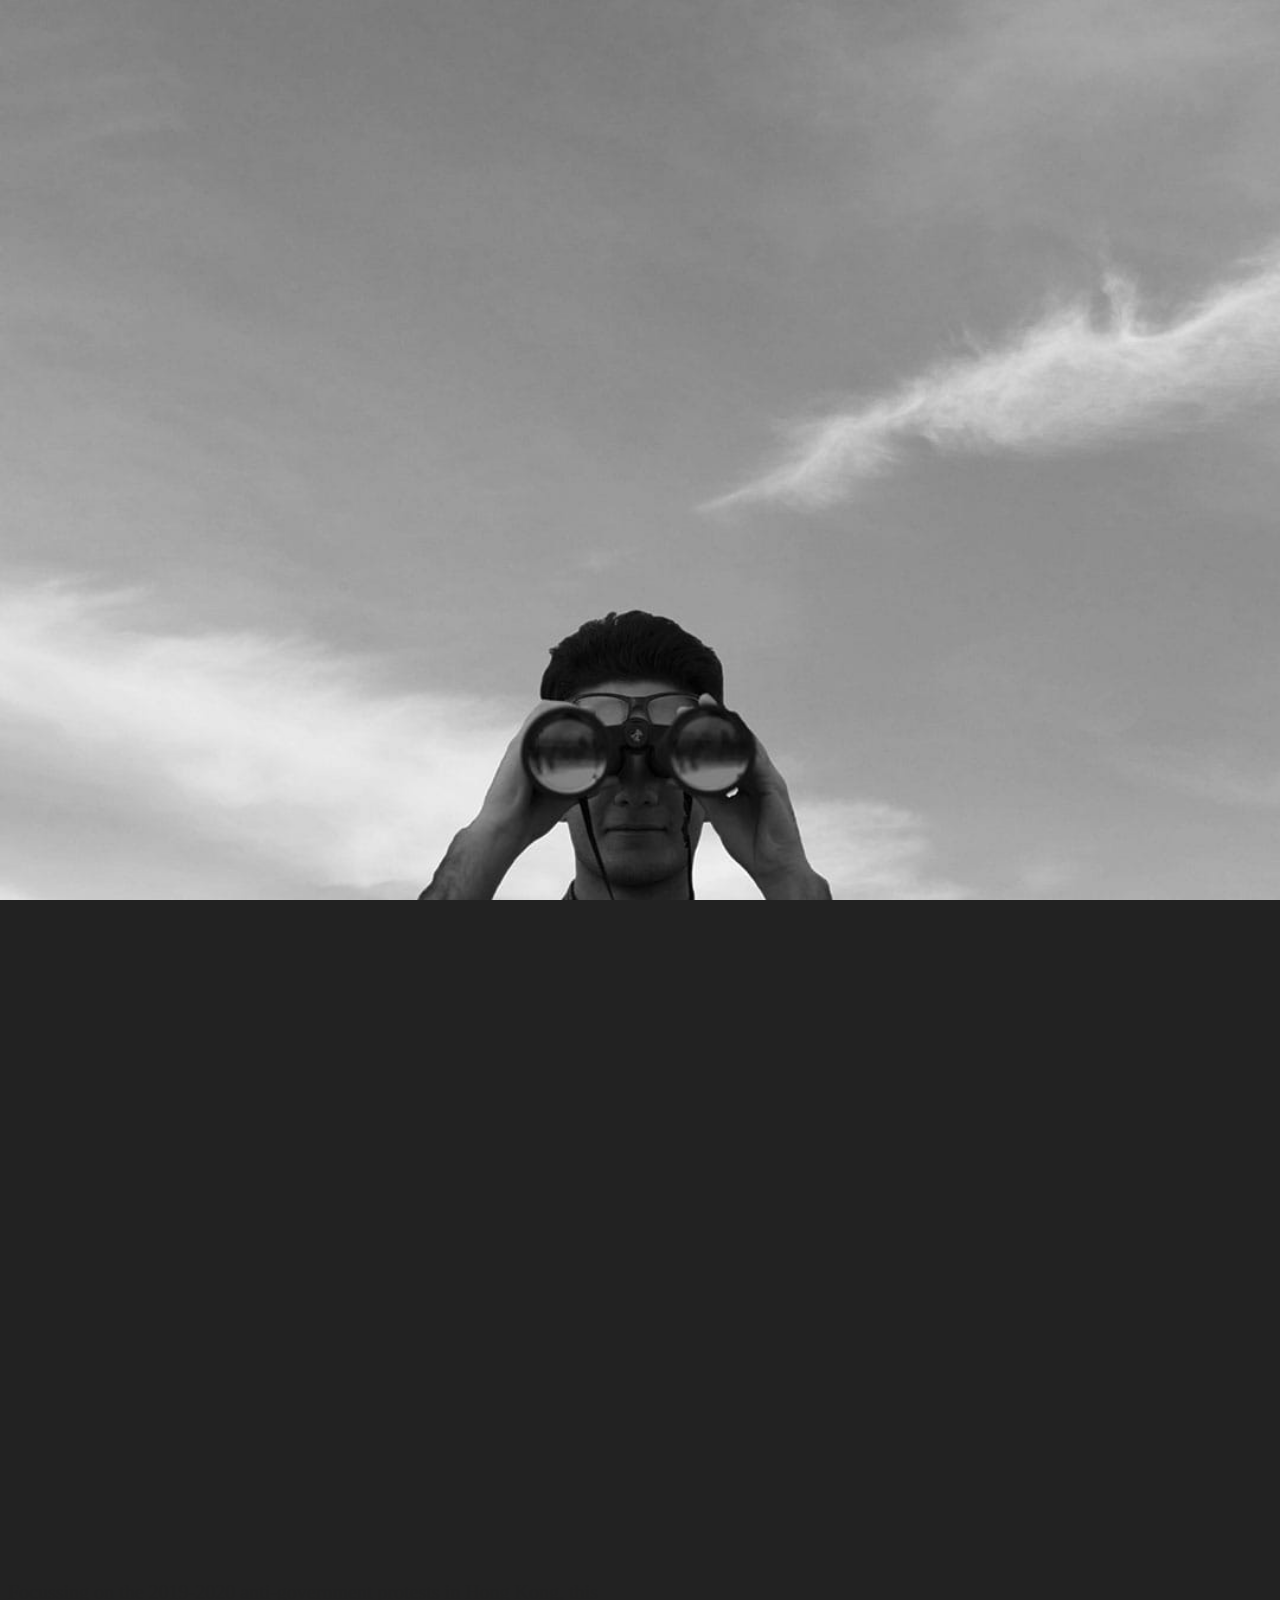
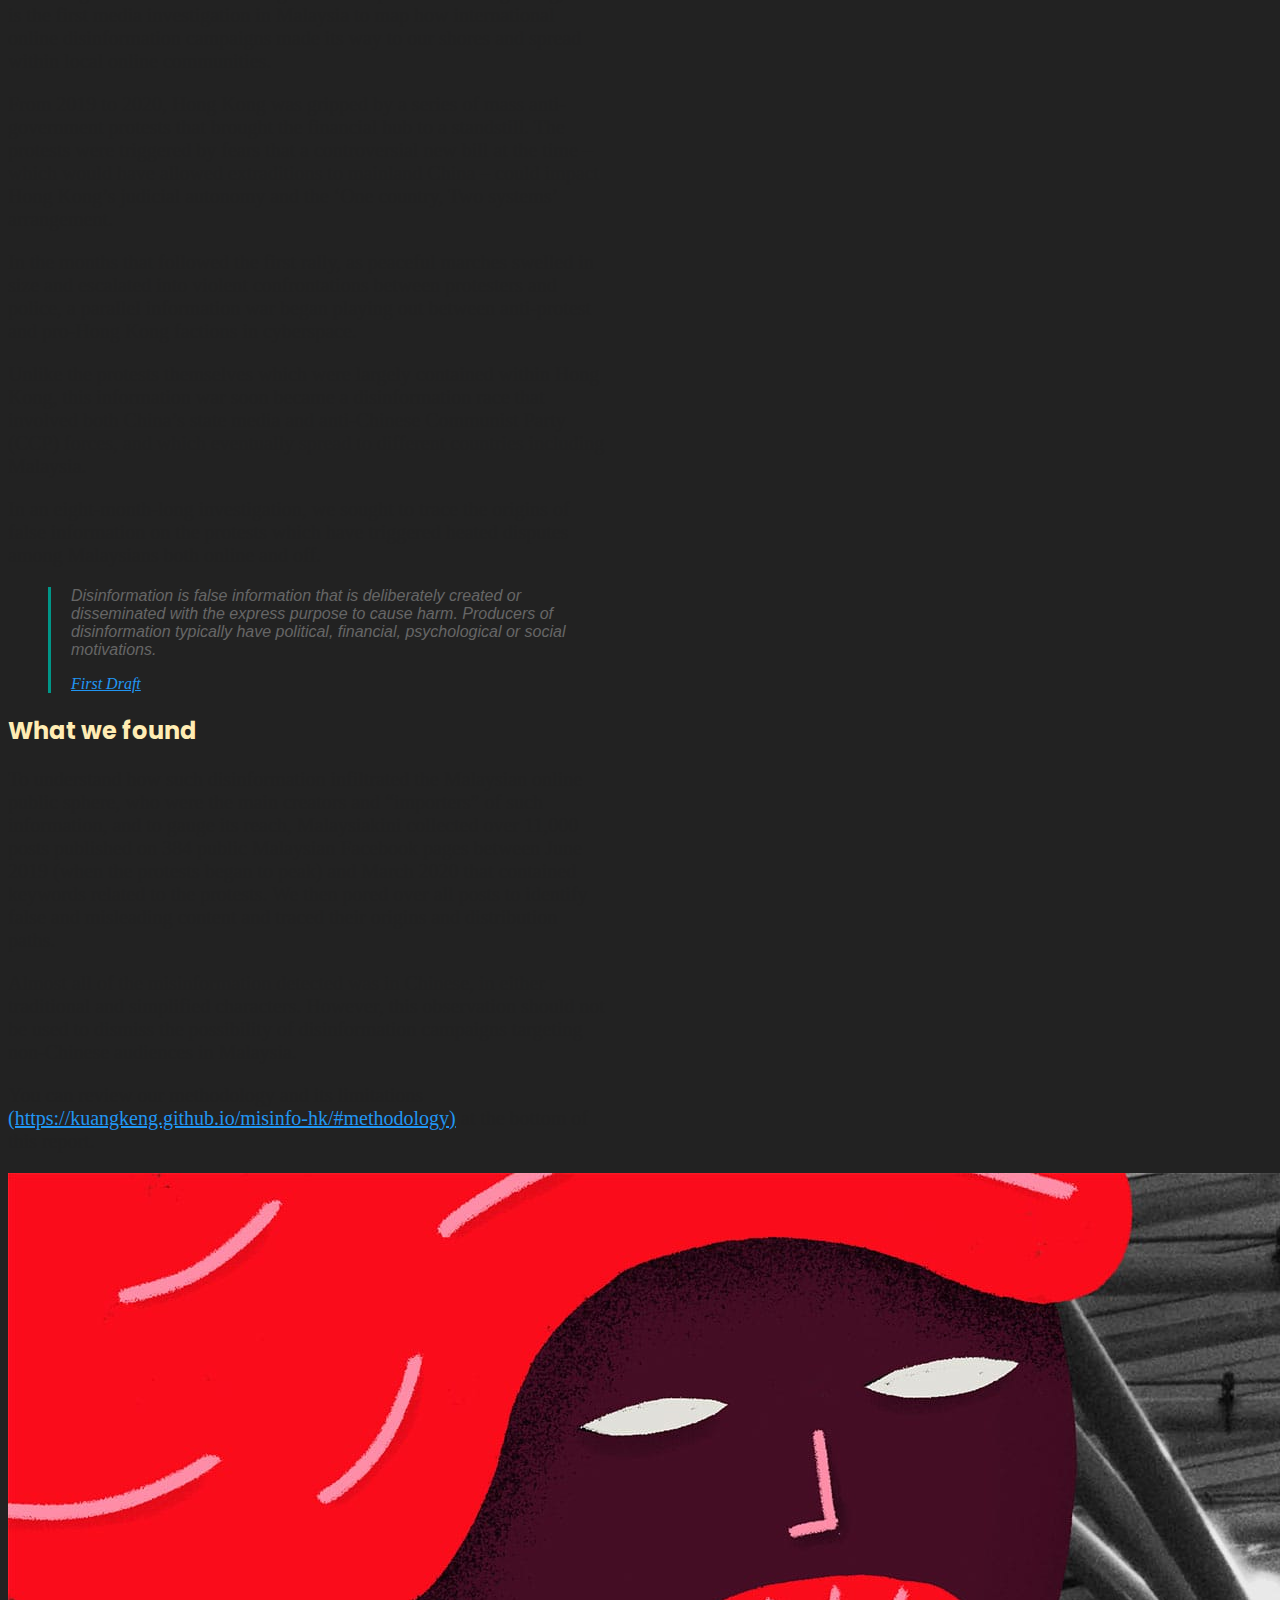
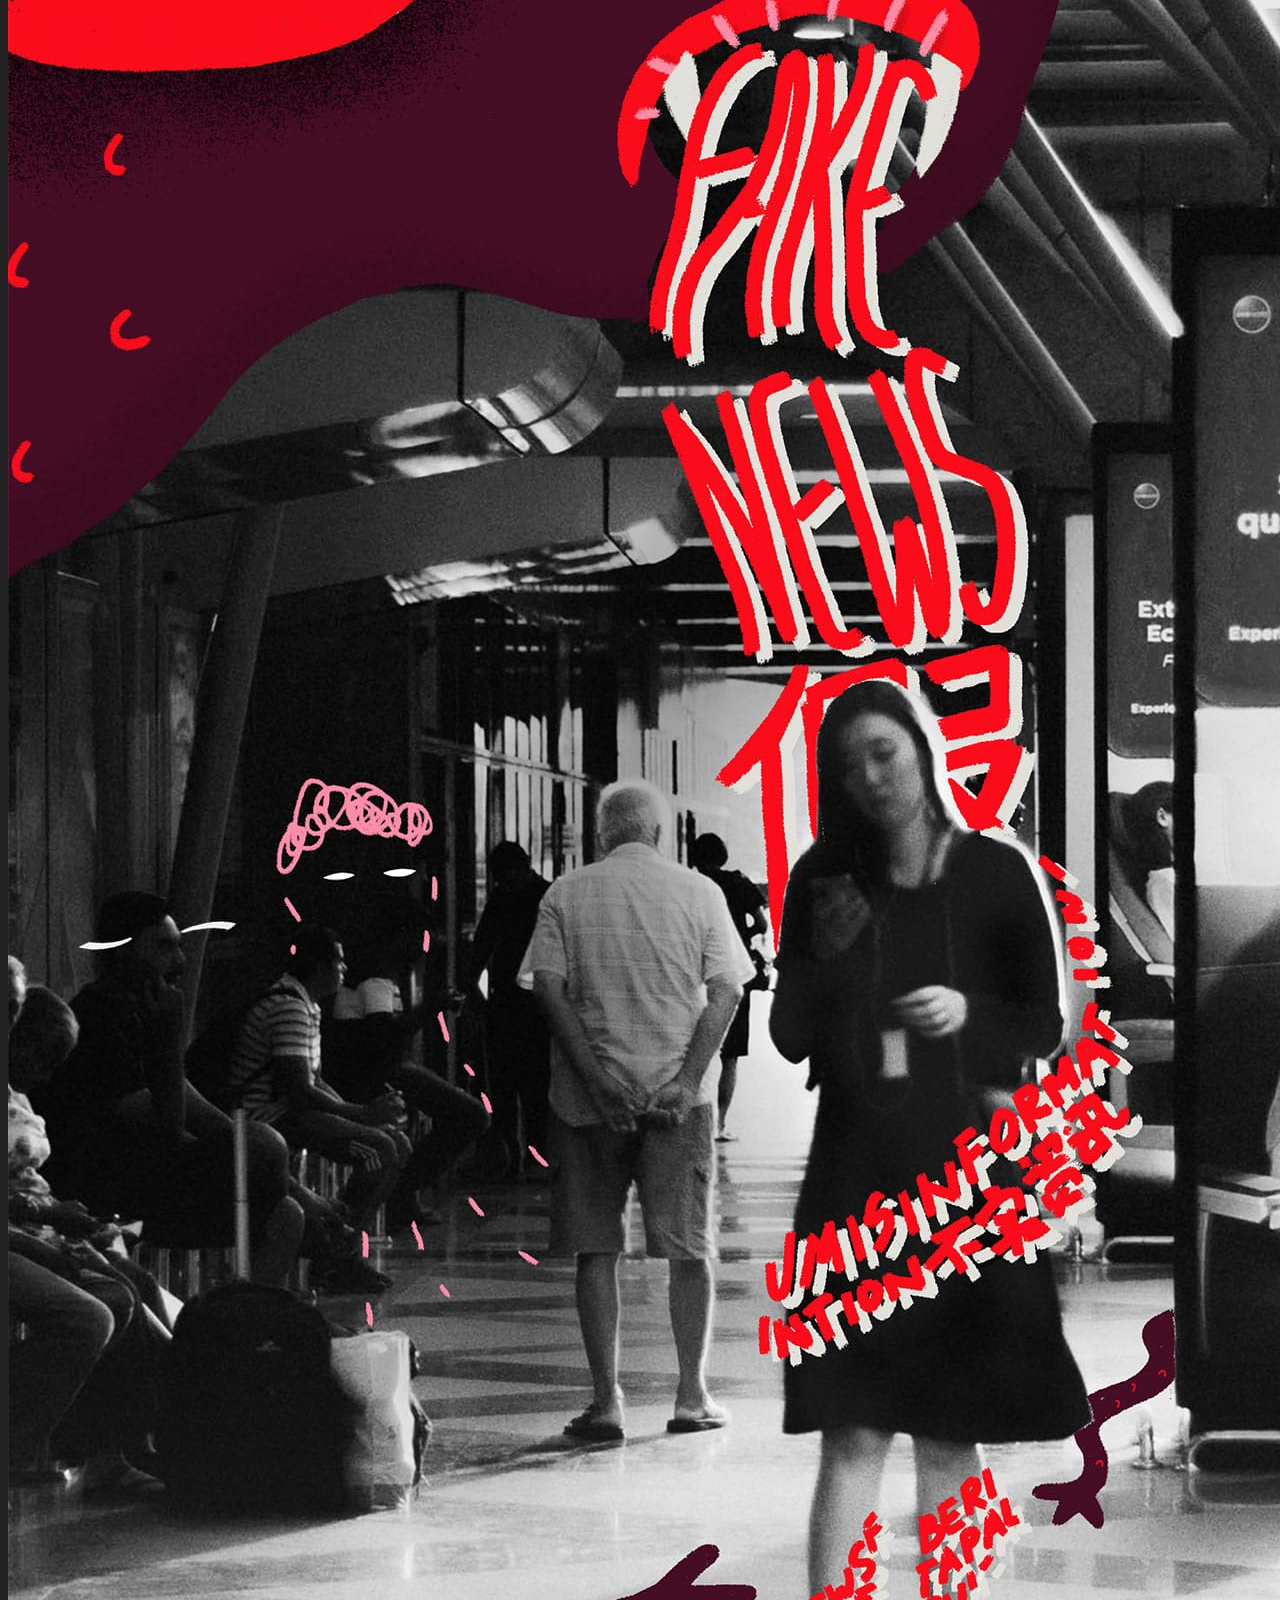
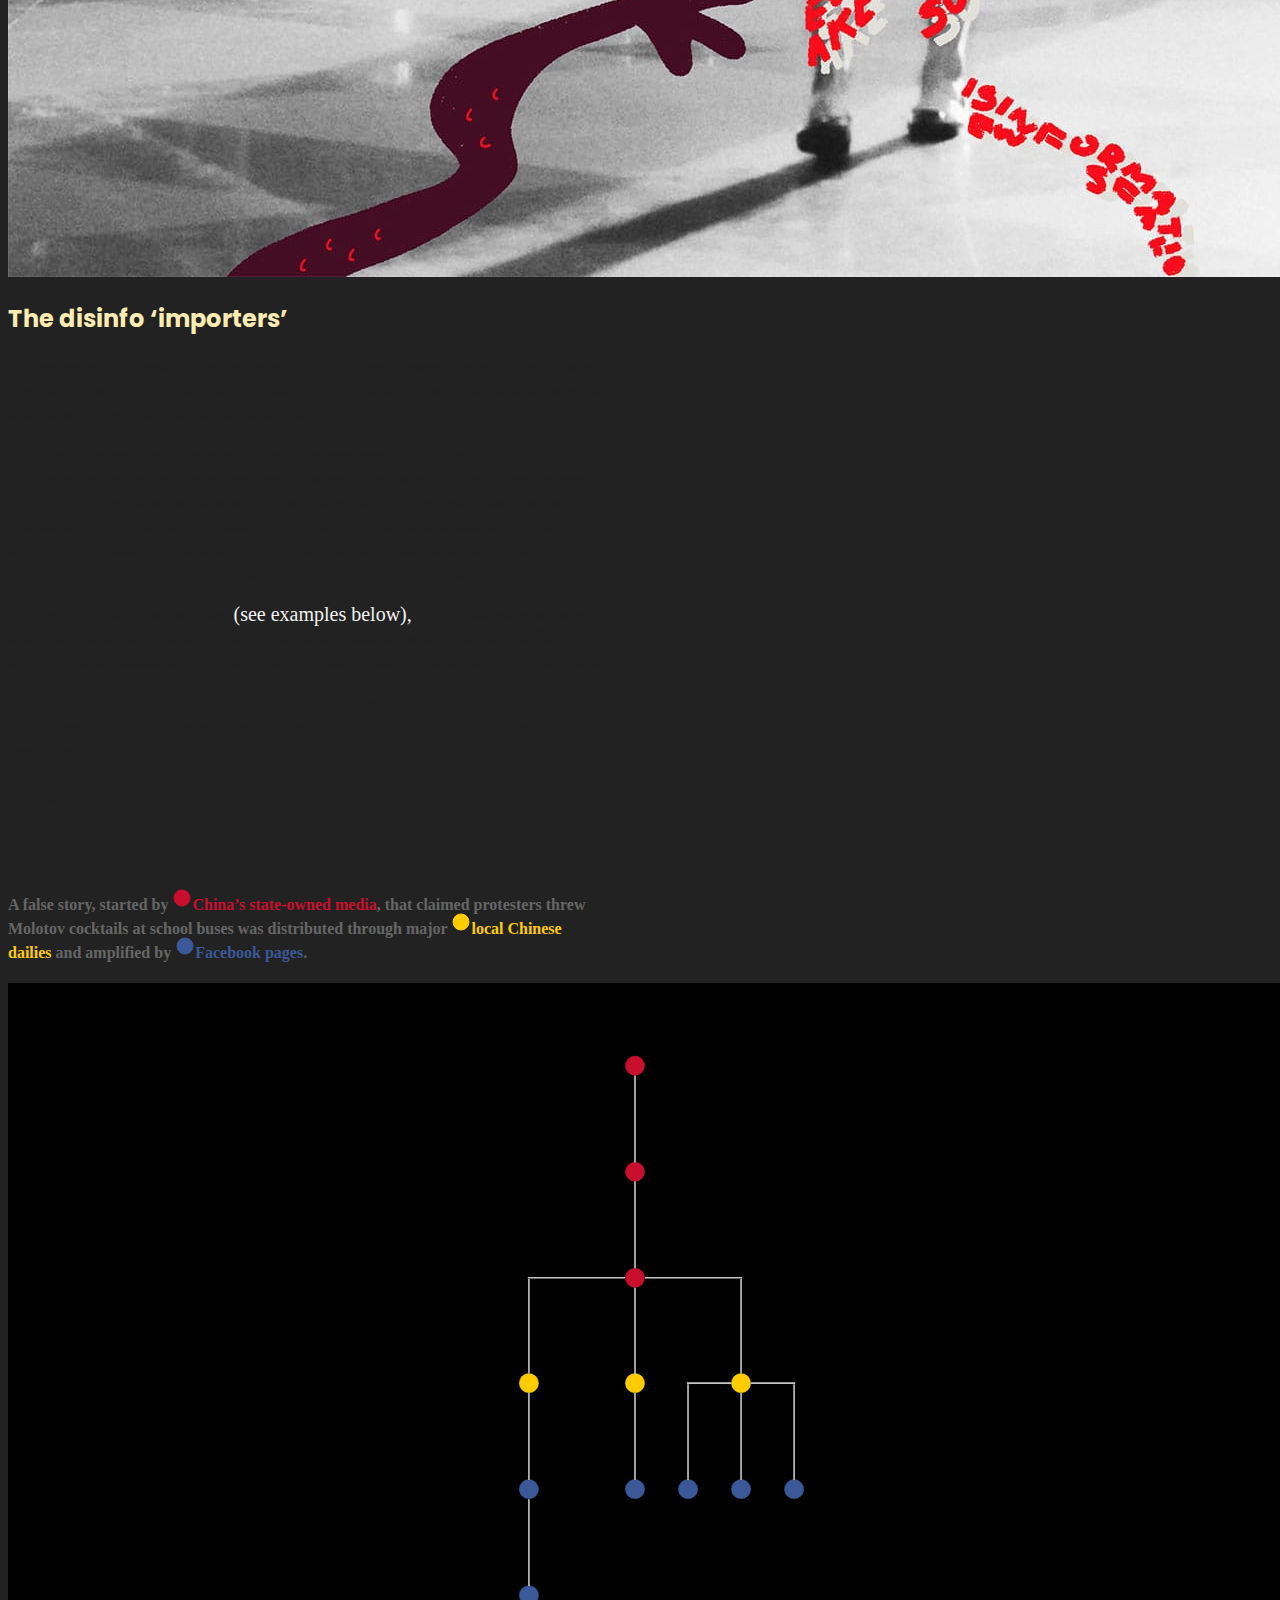
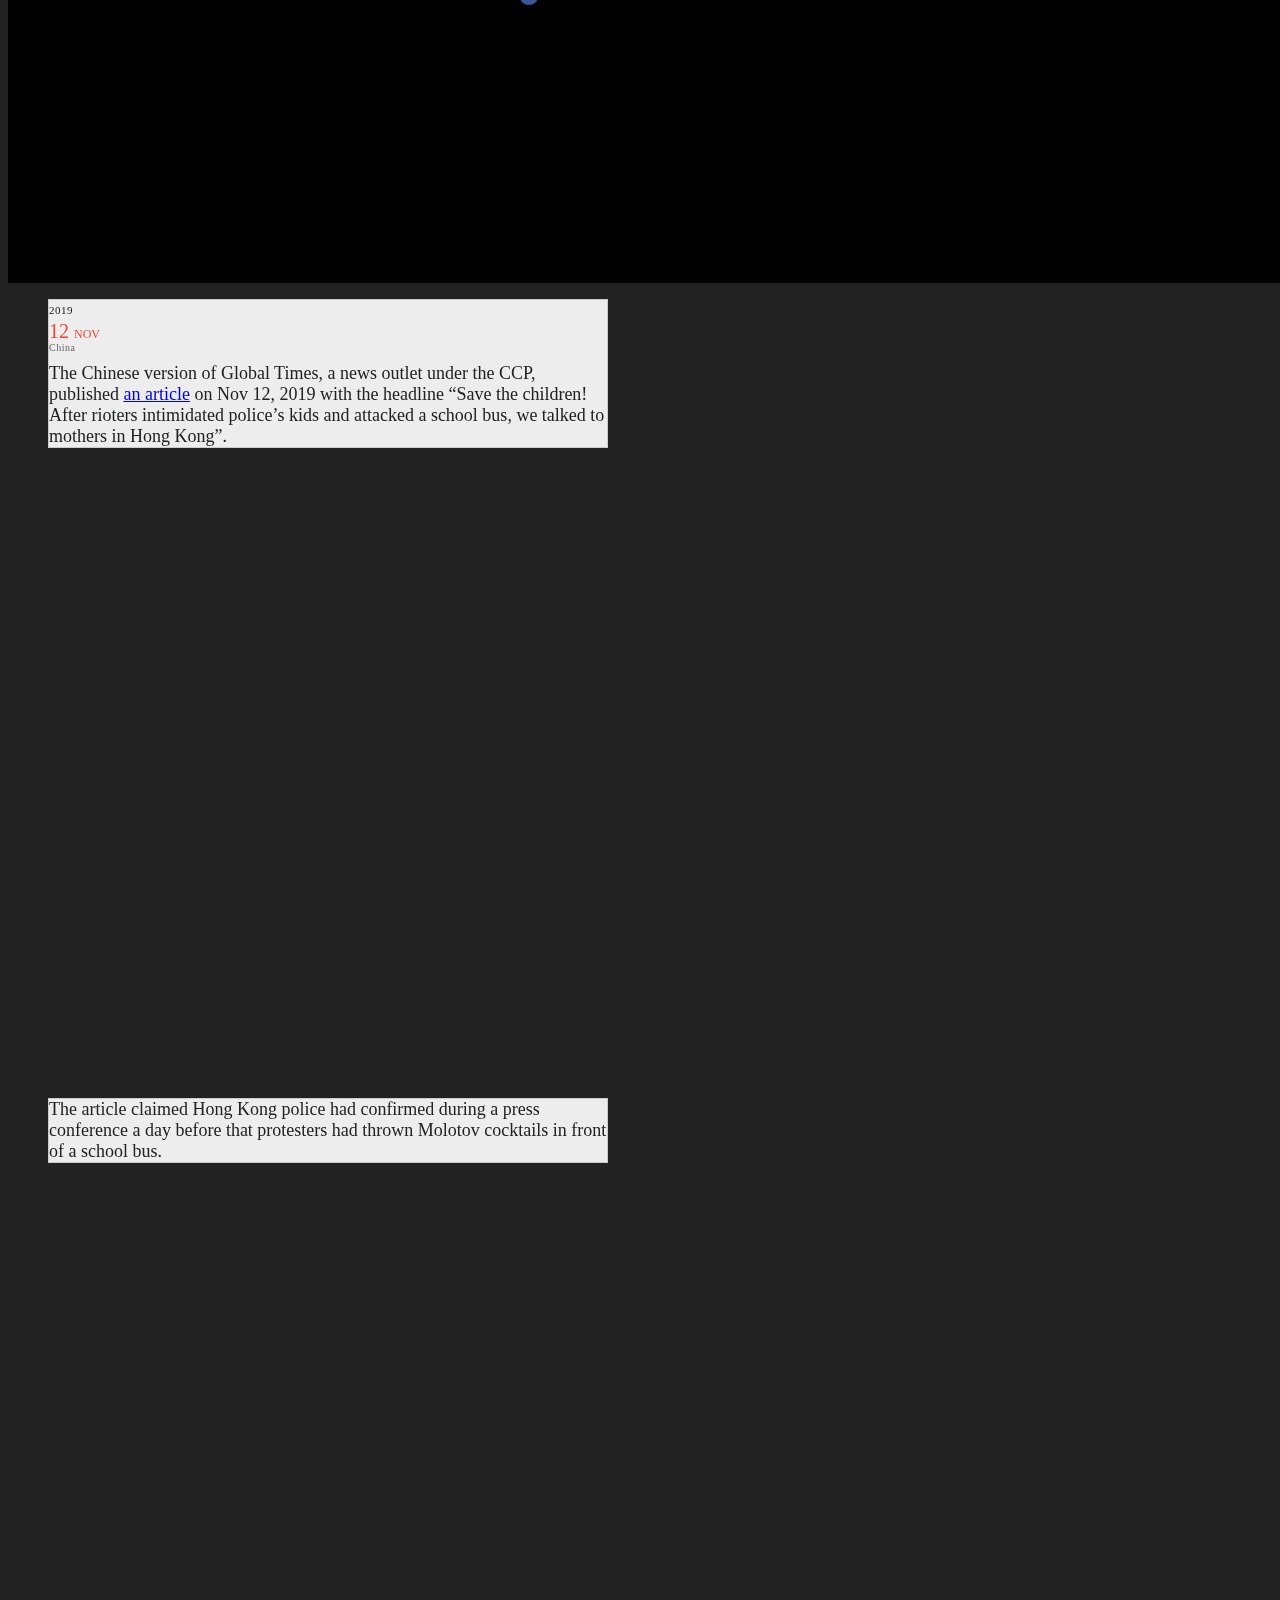
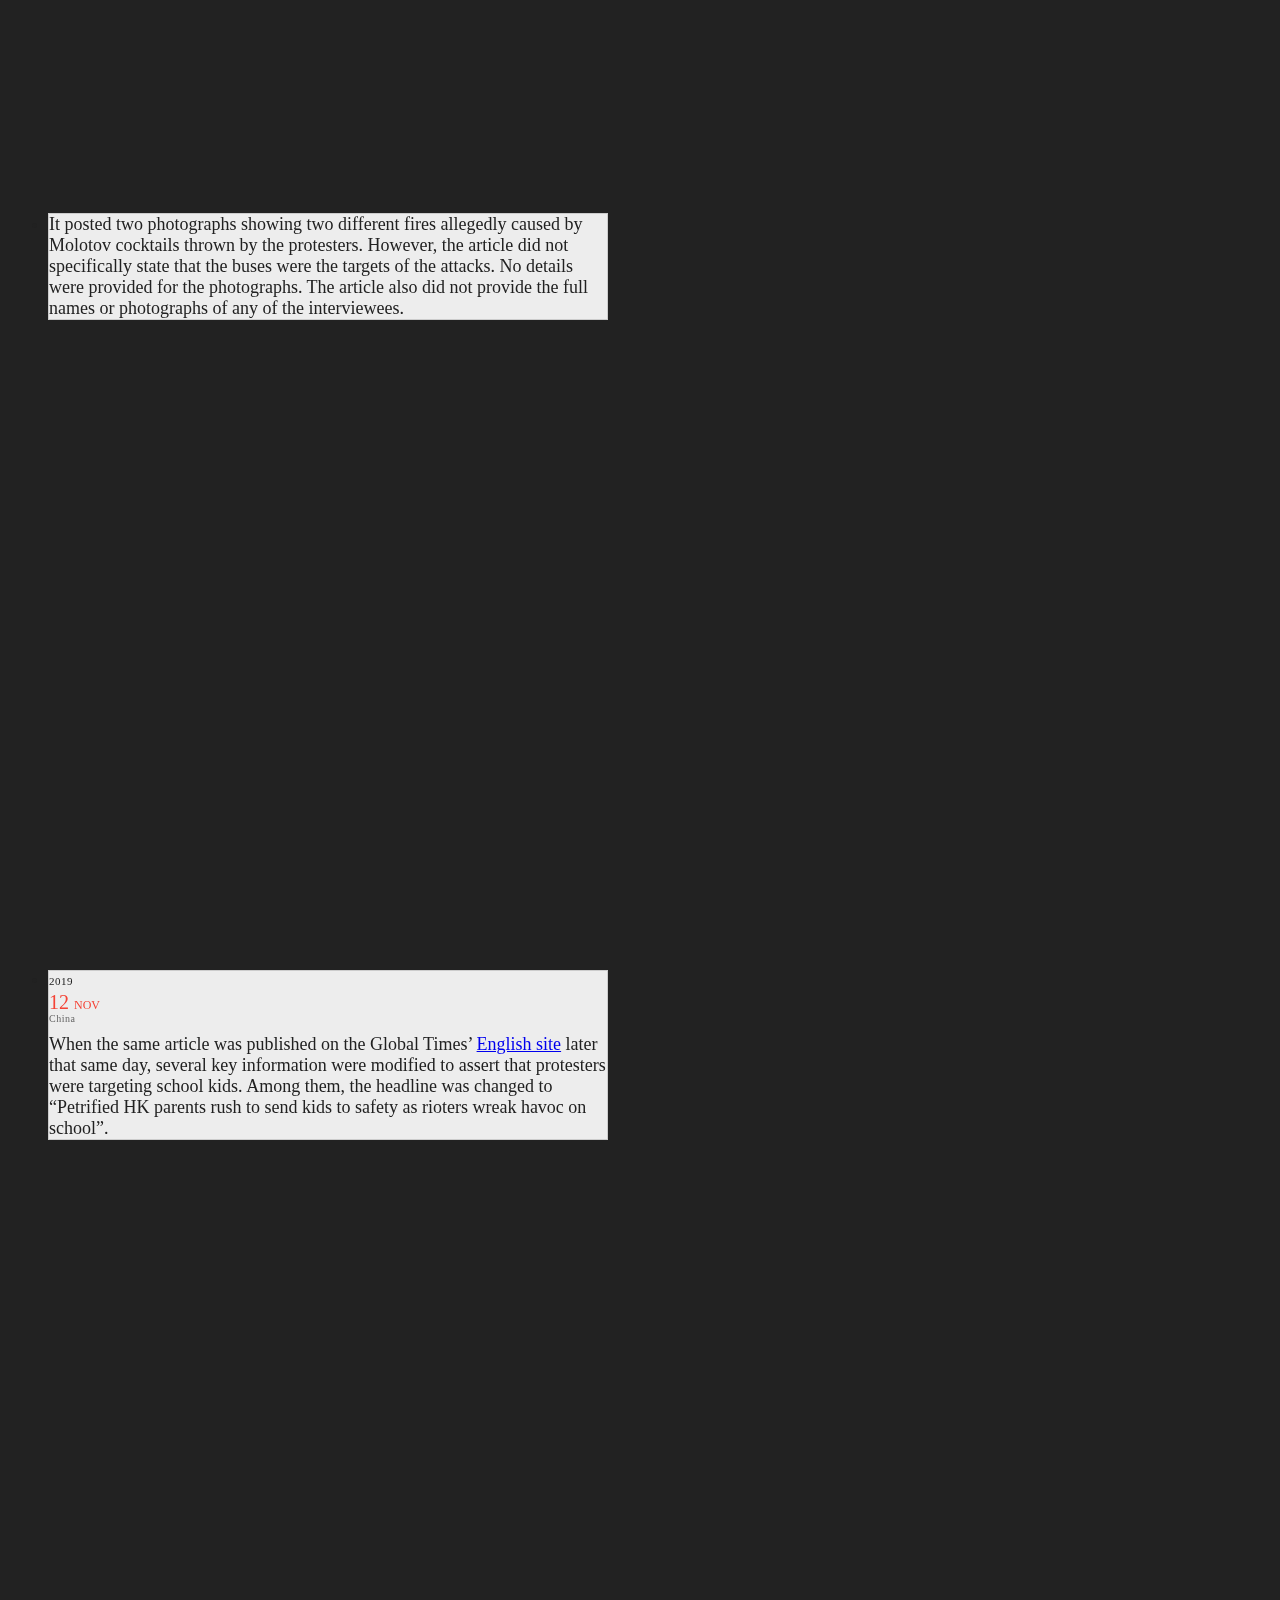
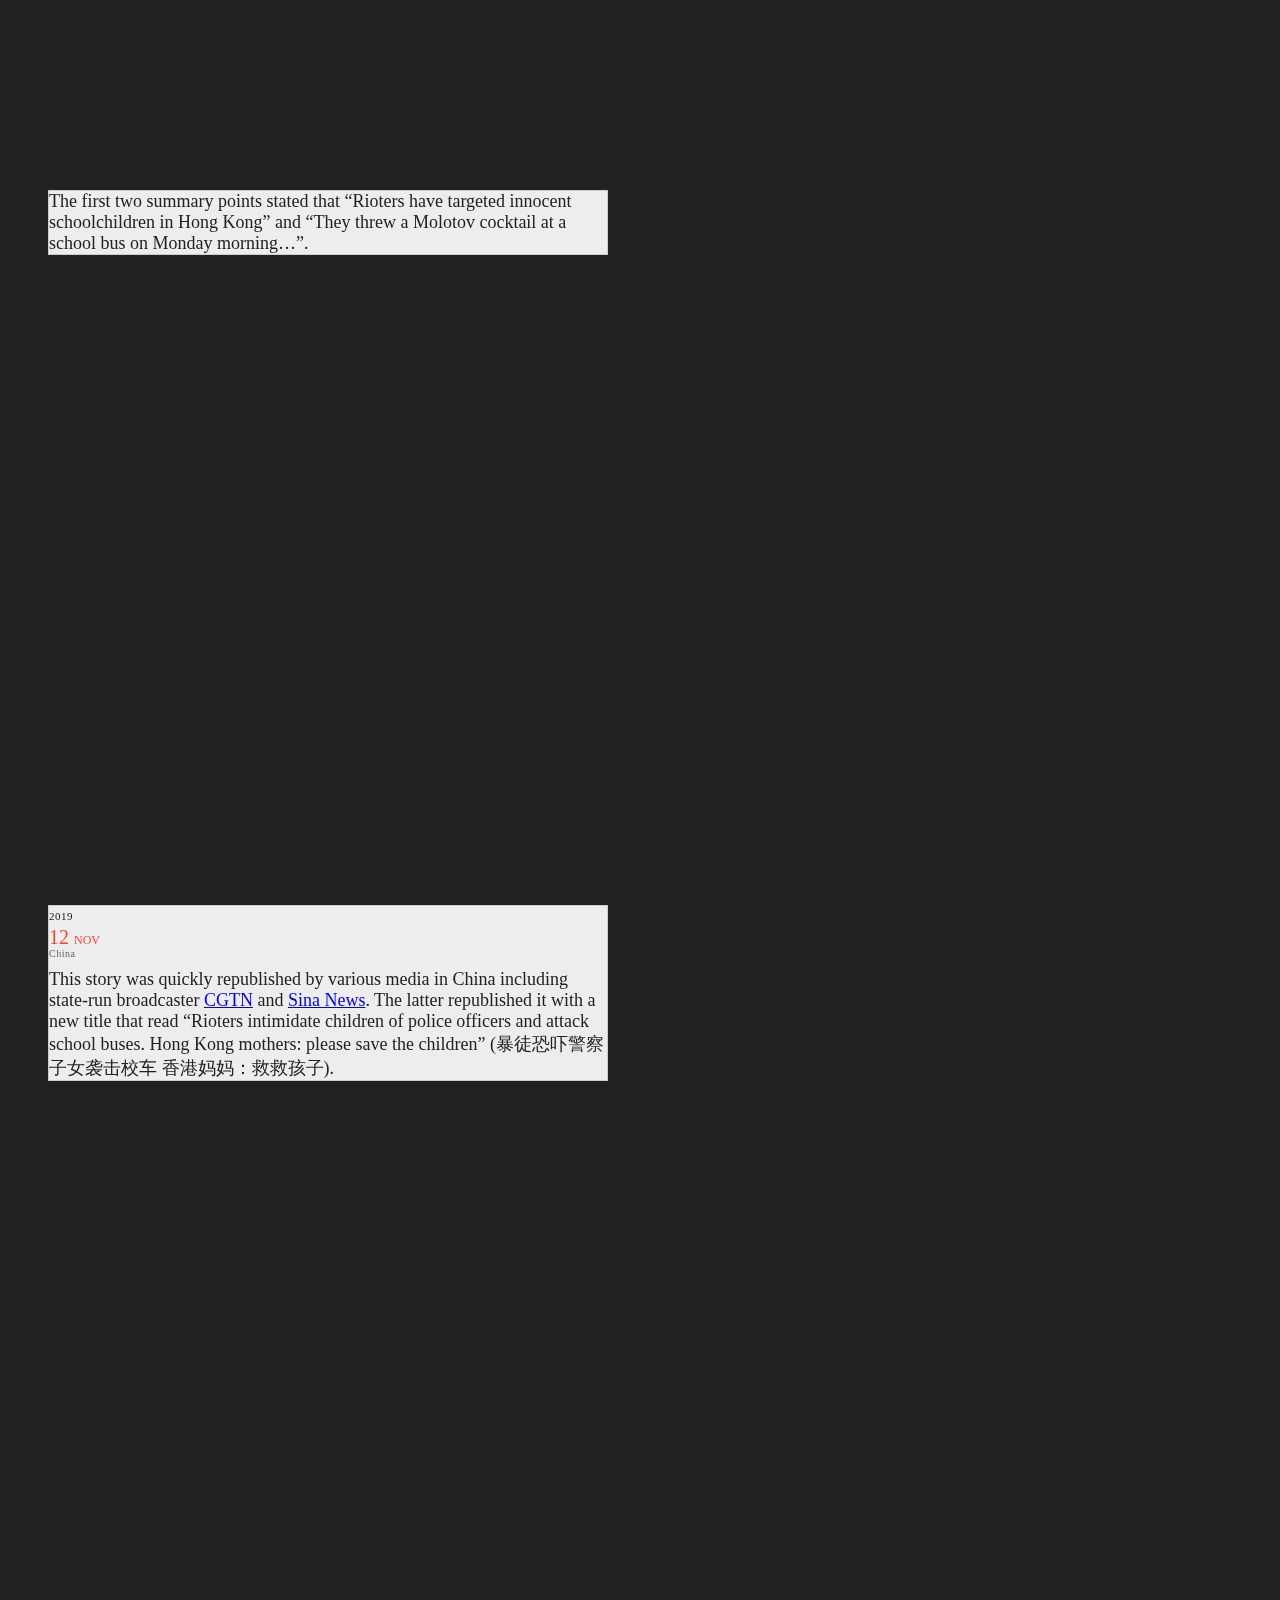
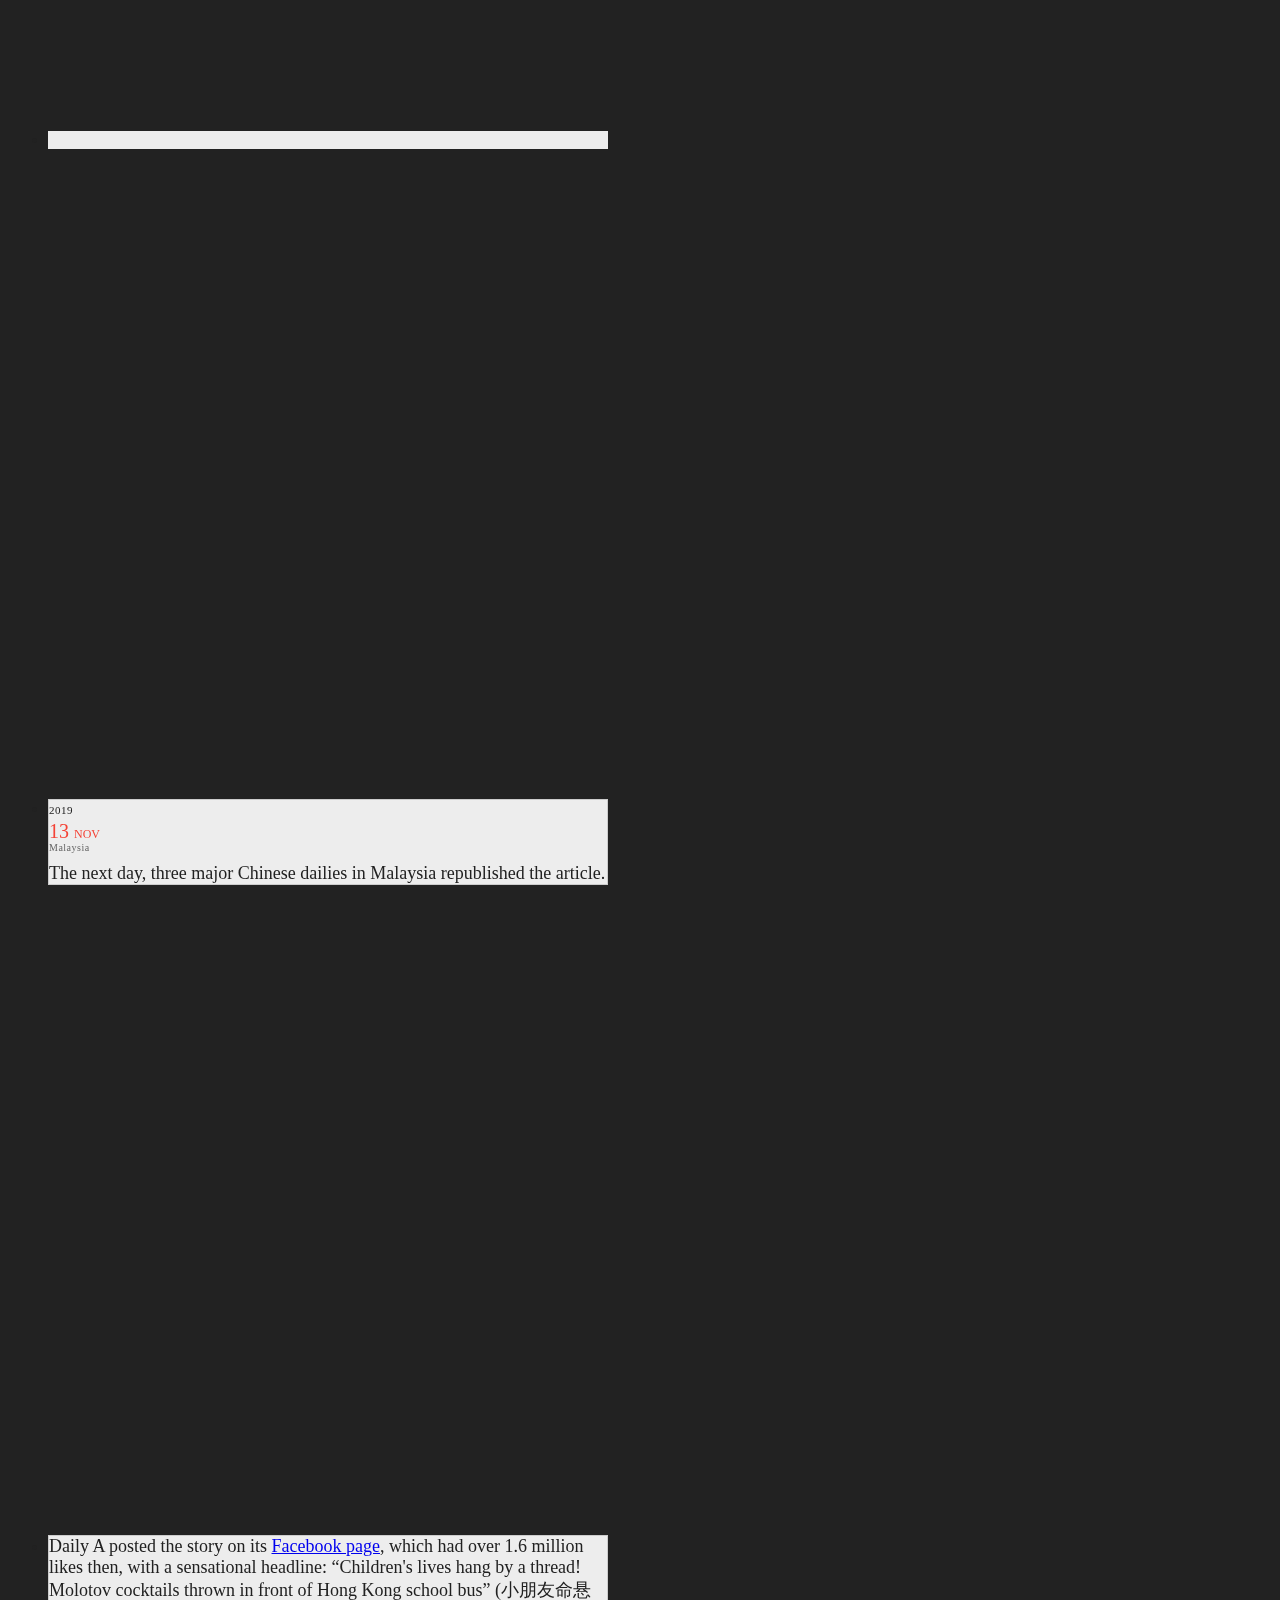
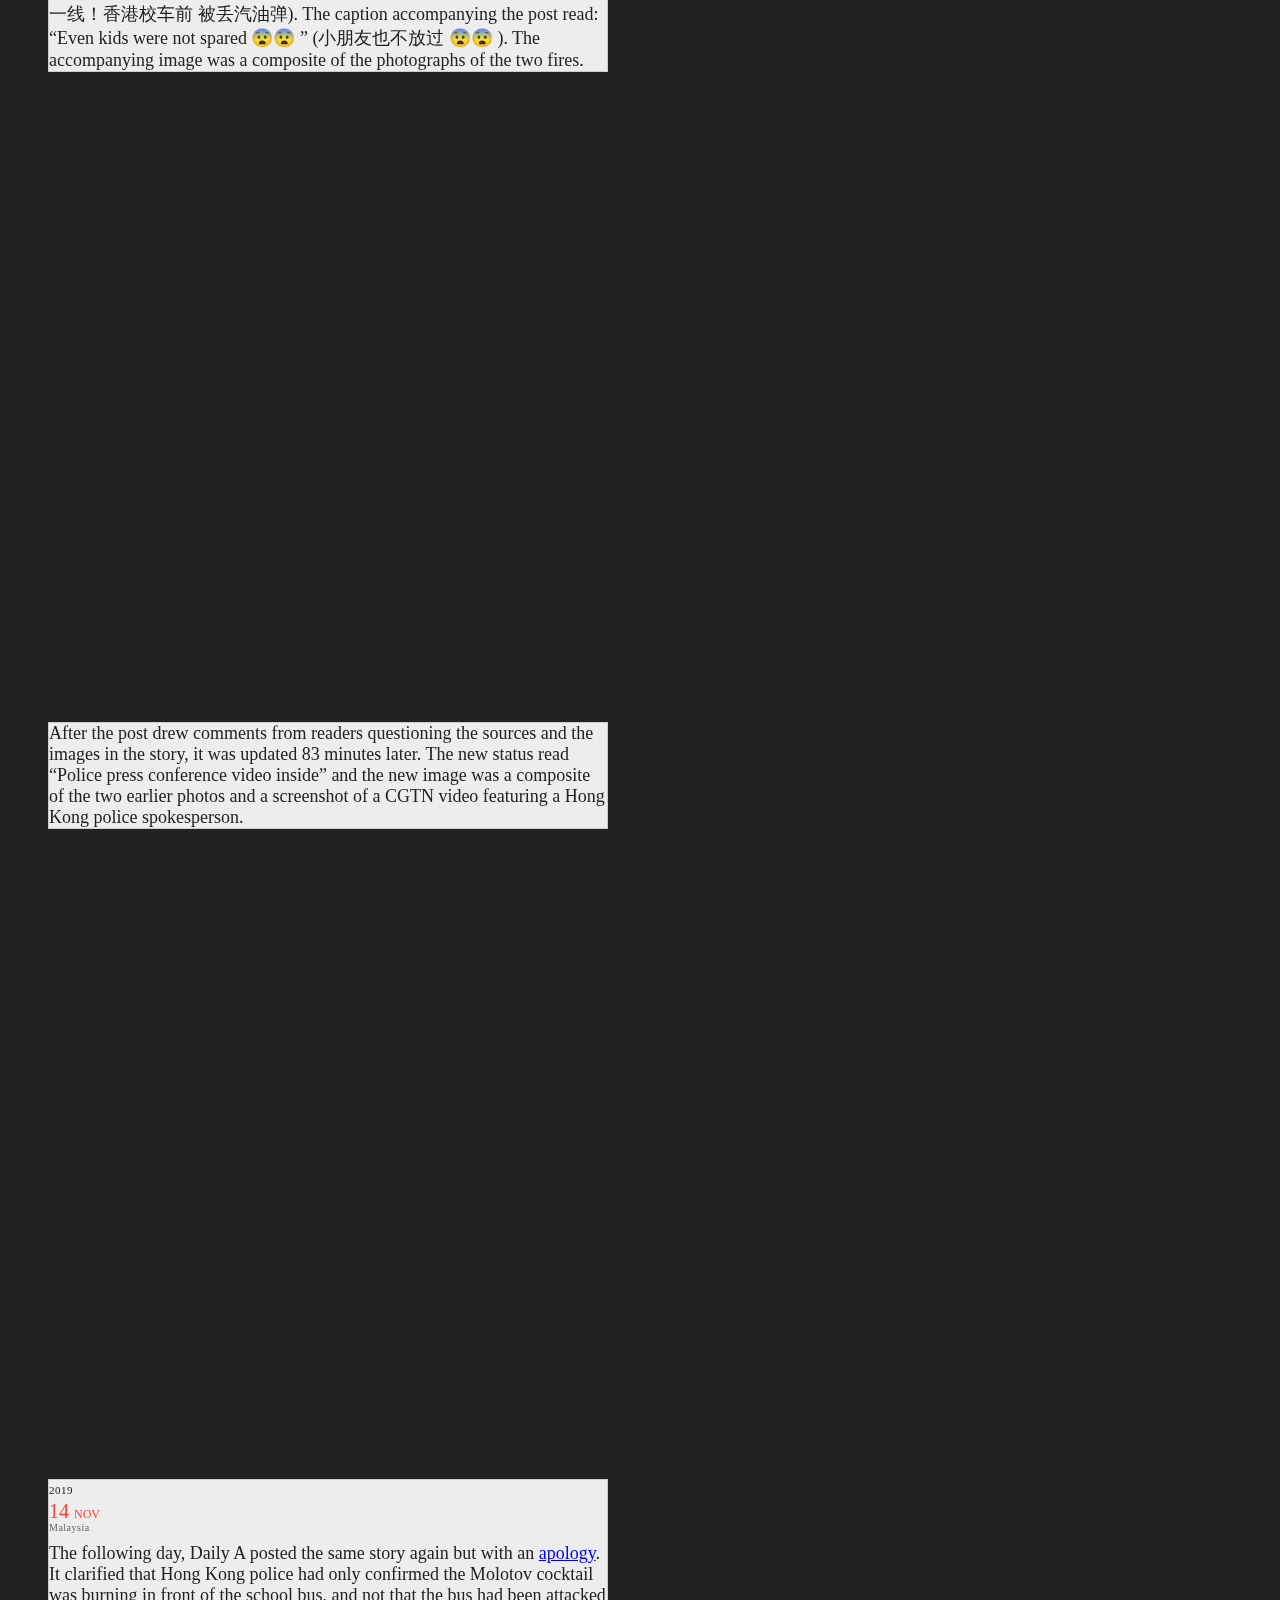
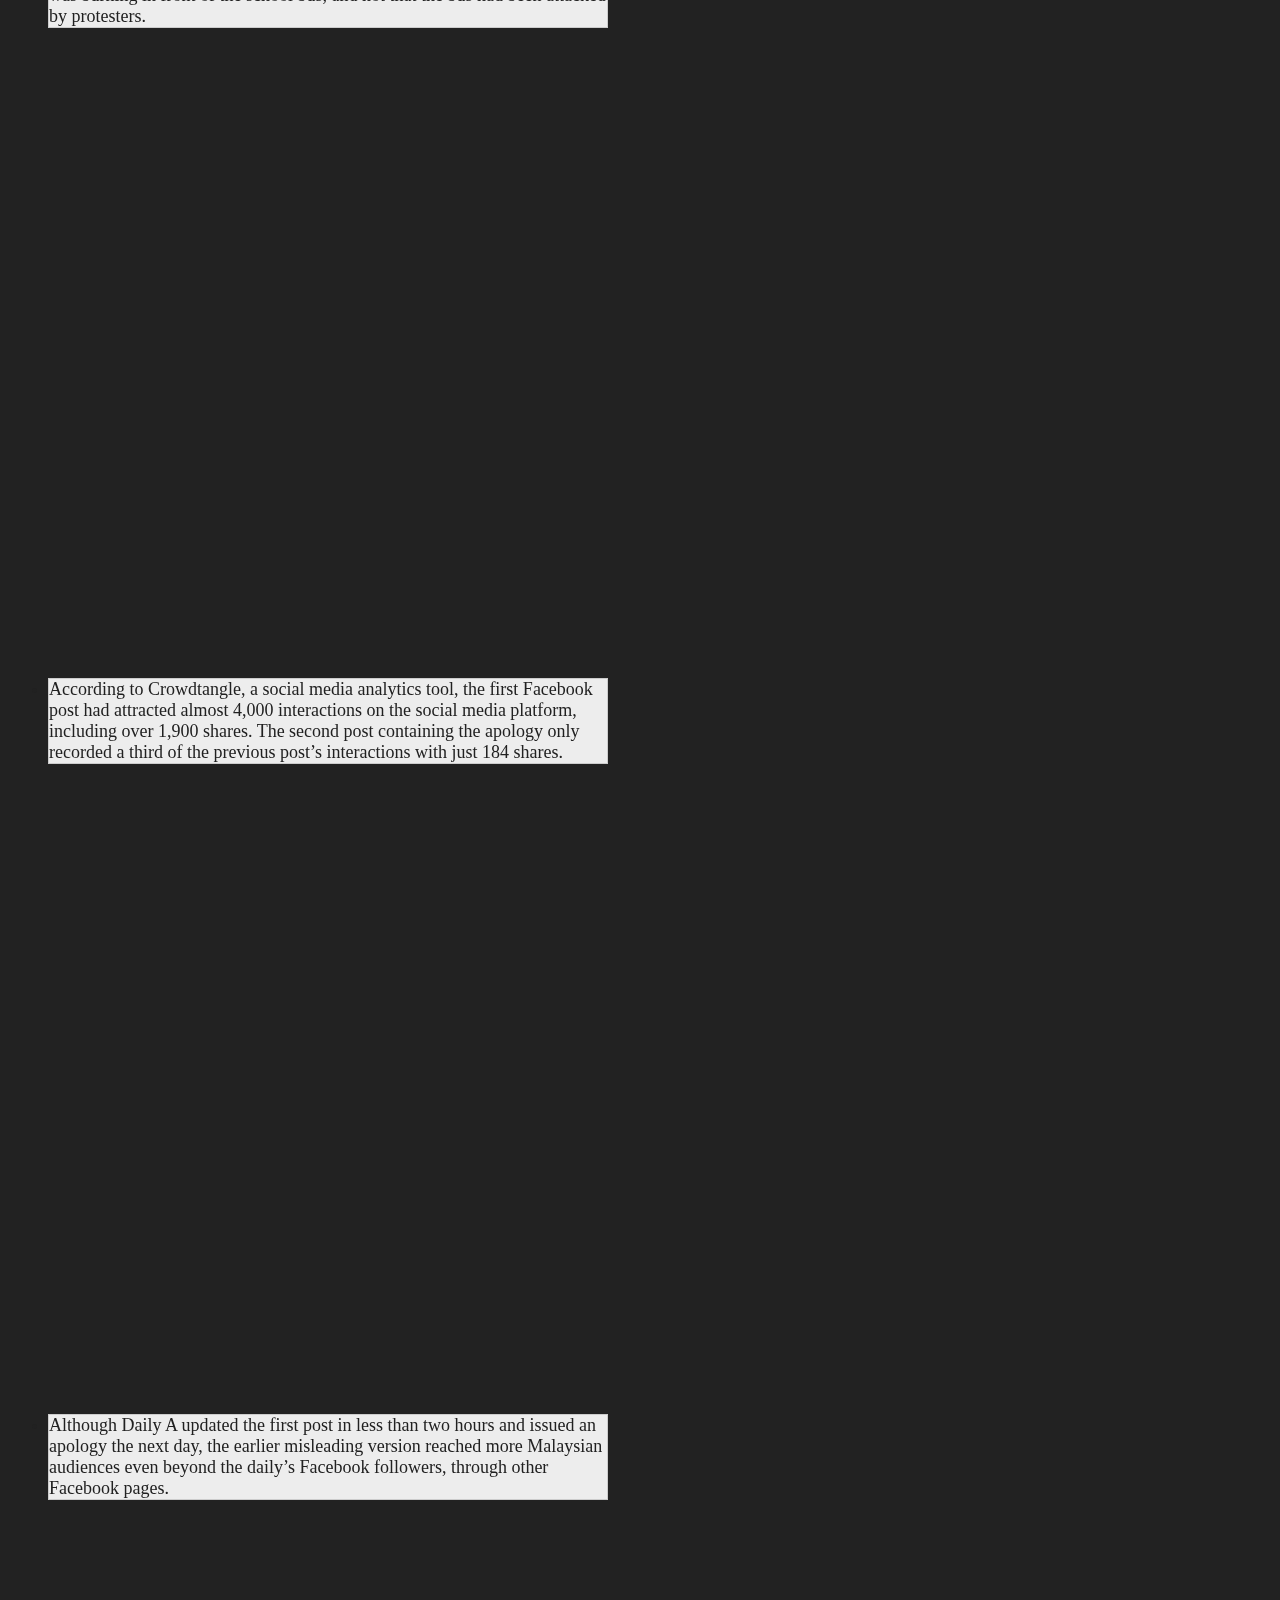
==== commit e54771c4: "text in EN index.html updated" ====
--- a/en/index.html
+++ b/en/index.html
@@ -2,33 +2,33 @@
 <!DOCTYPE html>
 <html lang="en" dir="ltr">
 <head>
-<title>The Hong Kong infowar in Malaysia | Malaysiakini</title>
-<meta charset="utf-8">
-<meta name="viewport" content="width=device-width, initial-scale=1">
-<meta http-equiv="X-UA-Compatible" content="IE=edge">
-<meta property="fb:app_id" content="217374841612391">
-<meta property="og:locale" content="en_GB">
-<meta property="og:type" content="website">
-<meta property="og:url" content="https://pages.malaysiakini.com/may13/en/">
-<meta property="og:title" content="The Hong Kong infowar in Malaysia">
-<meta property="og:description" content="How ‘fake news’ on the Hong Kong protests reached our shores">
-<meta property="og:site_name" content="Malaysiakini">
-<meta property="og:image" content="https://pages.malaysiakini.com/may13/img/banner_1200x630_en.png">
-<link rel="canonical" href="https://pages.malaysiakini.com/may13/en/">
-<link href="https://static01.malaysiakini.com/desktop/img/apple-touch-icon.png" rel="apple-touch-icon">
-<link href="https://static01.malaysiakini.com/desktop/img/apple-touch-icon-76x76.png" rel="apple-touch-icon" sizes="76x76">
-<link href="https://static01.malaysiakini.com/desktop/img/apple-touch-icon-120x120.png" rel="apple-touch-icon" sizes="120x120">
-<link href="https://static01.malaysiakini.com/desktop/img/apple-touch-icon-152x152.png" rel="apple-touch-icon" sizes="152x152">
-<link href="https://static01.malaysiakini.com/desktop/img/apple-touch-icon-180x180.png" rel="apple-touch-icon" sizes="180x180">
-<link href="https://static01.malaysiakini.com/desktop/img/icon-android-192x192.png" rel="icon" sizes="192x192">
-<link href="https://static01.malaysiakini.com/desktop/img/icon-android-128x128.png" rel="icon" sizes="128x128">
-<link rel="shortcut icon" type="image/png" href="https://static01.malaysiakini.com/desktop/img/apple-touch-icon-76x76.png">
-<link rel="stylesheet" href="https://cdnjs.cloudflare.com/ajax/libs/uikit/3.1.4/css/uikit.min.css">
-<link href="https://fonts.googleapis.com/css2?family=Poppins:wght@300;400;700&display=swap" rel="stylesheet">
-<link rel="stylesheet" href="../css/style.css">
-<script src='https://cdnjs.cloudflare.com/ajax/libs/jquery/3.4.1/jquery.min.js'></script>
-<script src="https://cdnjs.cloudflare.com/ajax/libs/uikit/3.1.4/js/uikit.min.js" charset="utf-8"></script>
-<script src="https://cdnjs.cloudflare.com/ajax/libs/uikit/3.1.4/js/uikit-icons.min.js" charset="utf-8"></script>
+	<title>The Hong Kong infowar in Malaysia | Malaysiakini</title>
+	<meta charset="utf-8">
+	<meta name="viewport" content="width=device-width, initial-scale=1">
+	<meta http-equiv="X-UA-Compatible" content="IE=edge">
+	<meta property="fb:app_id" content="217374841612391">
+	<meta property="og:locale" content="en_GB">
+	<meta property="og:type" content="website">
+	<meta property="og:url" content="https://pages.malaysiakini.com/may13/en/">
+	<meta property="og:title" content="The Hong Kong infowar in Malaysia">
+	<meta property="og:description" content="How ‘fake news’ on the Hong Kong protests reached our shores">
+	<meta property="og:site_name" content="Malaysiakini">
+	<meta property="og:image" content="https://pages.malaysiakini.com/may13/img/banner_1200x630_en.png">
+	<link rel="canonical" href="https://pages.malaysiakini.com/may13/en/">
+	<link href="https://static01.malaysiakini.com/desktop/img/apple-touch-icon.png" rel="apple-touch-icon">
+	<link href="https://static01.malaysiakini.com/desktop/img/apple-touch-icon-76x76.png" rel="apple-touch-icon" sizes="76x76">
+	<link href="https://static01.malaysiakini.com/desktop/img/apple-touch-icon-120x120.png" rel="apple-touch-icon" sizes="120x120">
+	<link href="https://static01.malaysiakini.com/desktop/img/apple-touch-icon-152x152.png" rel="apple-touch-icon" sizes="152x152">
+	<link href="https://static01.malaysiakini.com/desktop/img/apple-touch-icon-180x180.png" rel="apple-touch-icon" sizes="180x180">
+	<link href="https://static01.malaysiakini.com/desktop/img/icon-android-192x192.png" rel="icon" sizes="192x192">
+	<link href="https://static01.malaysiakini.com/desktop/img/icon-android-128x128.png" rel="icon" sizes="128x128">
+	<link rel="shortcut icon" type="image/png" href="https://static01.malaysiakini.com/desktop/img/apple-touch-icon-76x76.png">
+	<link rel="stylesheet" href="https://cdnjs.cloudflare.com/ajax/libs/uikit/3.1.4/css/uikit.min.css">
+	<link href="https://fonts.googleapis.com/css2?family=Poppins:wght@300;400;700&display=swap" rel="stylesheet">
+	<link rel="stylesheet" href="../css/style.css">
+	<script src='https://cdnjs.cloudflare.com/ajax/libs/jquery/3.4.1/jquery.min.js'></script>
+	<script src="https://cdnjs.cloudflare.com/ajax/libs/uikit/3.1.4/js/uikit.min.js" charset="utf-8"></script>
+	<script src="https://cdnjs.cloudflare.com/ajax/libs/uikit/3.1.4/js/uikit-icons.min.js" charset="utf-8"></script>
 </head>
 <body>
 <div style="position: relative;">
@@ -93,11 +93,11 @@
 	<div class="uk-container uk-container-xsmall">
 		<h2 hidden>Context</h2>
 		<div class="uk-child-width-1-1" uk-grid>
-			<p class="uk-text-large">Focussing on the 2019-2020 Hong Kong anti-government protests, this is the first media investigation in Malaysia to map how international online disinformation campaigns made its way to our shores and spread within local online communities.</p>
+			<p class="uk-text-large">Focussing on the 2019-2020 anti-government protests in Hong Kong, this is the first media investigation in Malaysia to map how international online disinformation campaigns made its way to our shores and spread within local online communities.</p>
 			<p class="uk-text-large">From 2019 to 2020, Hong Kong was gripped by a series of mass anti-government protests that brought the financial hub to a standstill. The protests were triggered by fears that a controversial new bill at the time – which would have allowed extraditions to mainland China – could impact Hong Kong’s judicial autonomy and the ‘One country, Two systems’ arrangement.</p>
 			<p class="uk-text-large">In the months that followed the first rally, as peaceful marches swelled in size and escalated into violent confrontations between protesters and police, a parallel information war began playing out between anti-protest and pro-Hong Kong factions in cyberspace.</p>
 			<p class="uk-text-large">Unlike the protests themselves which were largely contained within Hong Kong, this information war soon became a disinformation race that involved both China’s state media and anti-Chinese Communist Party (CCP) forces, and which eventually spread to different countries including Malaysia.</p>	
-			<p class="uk-text-large">In an 8-month long investigation, we sought to trace the origins of false information on the protests which have triggered heated disputes among Malaysians both online and off.</p>
+			<p class="uk-text-large">In an eight-month-long investigation, we sought to trace the origins of false information on the protests which have triggered heated disputes among Malaysians both online and off.</p>
 		</div>
 		<div class="uk-card uk-card-default uk-card-small uk-card-body uk-margin-medium-top uk-border-rounded">
             <blockquote cite="#">
@@ -111,20 +111,20 @@
 <section id="local-media" class="uk-section uk-section-secondary uk-padding-remove-bottom">
 	<div class="uk-container uk-container-xsmall">
 		<h2 class="uk-heading-small">What we found</h2>
-		<p class="uk-text-large">To understand how such disinformation infiltrated the Malaysian online public sphere, who were the main creators and “importers” of such information, and to gauge its reach, Malaysiakini collected over 11,000 posts published on 384 public Malaysian Facebook pages between June 2019 (when the protests began to peak) and March 2020 that contained keywords related to the protests. We then pored over all posts to identify false and misleading content, and traced their origins and distribution paths.</p>
+		<p class="uk-text-large">To understand how such disinformation infiltrated the Malaysian online public sphere, who were the main creators and “importers” of such information, and to gauge its reach, Malaysiakini collected over 11,000 posts published on 384 public Malaysian Facebook pages between June 2019 (when the protests began to peak) and March 2020 that contained keywords related to the protests. We then pored over all posts to identify false and misleading content and traced their origins and distribution paths.</p>
 		<p class="uk-text-large">Almost all of the misinformation detected was in Chinese, in either traditional and simplified characters. However, this observation should not be used to dismiss the possibility of disinformation campaigns targeting non-Chinese audiences in Malaysia.</p>
 		<p class="uk-text-large">You can review our methodology and its limitations <a class="uk-link-text" href="#methodology">(https://kuangkeng.github.io/misinfo-hk/#methodology)</a> at the bottom of this report.</p>
 		<img src="../img/Interior-Illustration2.jpg" alt="The Hong Kong infowar in Malaysia" />
         <h2 class="uk-heading-small" style="color: #FFECB3;">The disinfo ‘importers’</h2>
         <p class="uk-text-large">Mainstream Chinese language media in Malaysia were found to be among the main ‘importers’ of disinformation originating from China state media and other pro-CCP media in Hong Kong.</p>
-		<p class="uk-text-large">We found many news reports about the protests published by local Chinese language mainstream media were taken whole from foreign press including those that are known to be biased and hyper-partisan and which contained elements of untruths concerning the demonstrations. Some of these 'copy-paste' reports did not credit the original publisher. However, a simple search on Google was able to bring up the original reports.</p>
-        <p class="uk-text-large">By republishing the articles <span style="color: #f2f2f2;">(see examples below),</span> local mainstream media not just lent credibility to the disinformation within but amplified them to local audiences, who, in turn, shared the reports through Facebook pages viewed by their followers. Some of the biggest Facebook pages in our dataset have hundreds of thousands of followers, enabling a piece of  disinformation to reach potentially millions of Malaysians within just a few hours.</p>
+		<p class="uk-text-large">We found many news reports about the protests published by local Chinese language mainstream media were lifted whole from foreign press including those that are known to be biased and hyper-partisan and which contained elements of untruths concerning the demonstrations. Some of these 'copy-paste' reports did not credit the original publisher. However, a simple search on Google was able to bring up the original reports.</p>
+        <p class="uk-text-large">By republishing the articles <span style="color: #f2f2f2;">(see examples below),</span> local mainstream media did not just lend credibility to the disinformation within but amplified them to local audiences, who, in turn, shared the reports through Facebook pages viewed by their followers. Some of the biggest Facebook pages in our dataset have hundreds of thousands of followers, enabling a piece of  disinformation to reach potentially millions of Malaysians within just a few hours.</p>
         <p class="uk-text-large">We have picked two cases from our investigation to illustrate the role of local Chinese media in the spreading of disinformation.</p>
 	</div>
 	<div class="uk-container uk-container-xsmall uk-padding-large">
 		<div class="uk-card uk-card-default uk-card-body uk-border-rounded ">
 			<h4 class="uk-text-bold" style="color: #222;">Case 1</h4>
-			<h4 style="color: #666; margin-top: 0px;">A false story started by <svg class="inline-circle" height="20" width="20"><circle style="fill:#C8102E;stroke:#C8102E;stroke-miterlimit:10;" cx="10" cy="10" r="8"/></svg><span style="color:#C8102E">China’s state-owned media</span> that claimed protesters threw Molotov cocktails at school buses was distributed through major <svg class="inline-circle" height="20" width="20"><circle style="fill:#FFCC00;stroke:#FFCC00;stroke-miterlimit:10;" cx="10" cy="10" r="8"/></svg><span style="color:#FFCC00">local Chinese dailies</span> and amplified by <svg class="inline-circle" height="20" width="20"><circle style="fill:#3B5998;stroke:#3B5998;stroke-miterlimit:10;" cx="10" cy="10" r="8"/></svg><span style="color:#3B5998">Facebook pages</span>.</h4>    
+			<h4 style="color: #666; margin-top: 0px;">A false story, started by <svg class="inline-circle" height="20" width="20"><circle style="fill:#C8102E;stroke:#C8102E;stroke-miterlimit:10;" cx="10" cy="10" r="8"/></svg><span style="color:#C8102E">China’s state-owned media</span>, that claimed protesters threw Molotov cocktails at school buses was distributed through major <svg class="inline-circle" height="20" width="20"><circle style="fill:#FFCC00;stroke:#FFCC00;stroke-miterlimit:10;" cx="10" cy="10" r="8"/></svg><span style="color:#FFCC00">local Chinese dailies</span> and amplified by <svg class="inline-circle" height="20" width="20"><circle style="fill:#3B5998;stroke:#3B5998;stroke-miterlimit:10;" cx="10" cy="10" r="8"/></svg><span style="color:#3B5998">Facebook pages</span>.</h4>    
 		</div>
 	</div>
 </section>
@@ -270,21 +270,21 @@
 	</div>
 	<div class="uk-width-expand">
 	<p class="country-tag uk-text-meta uk-text-uppercase">China</p>
-	<p>The Chinese version of Global Times, a news outlet under the Chinese Communist Party’s (CCP), published <a href="https://perma.cc/AP5P-BZ8R" target="_blank">an article</a> on Nov 12, 2019 with the headline “Save the children! After rioters intimidate police’s kids and attack a school bus, we talk to mothers in Hong Kong”.</p>
+	<p>The Chinese version of Global Times, a news outlet under the CCP, published <a href="https://perma.cc/AP5P-BZ8R" target="_blank">an article</a> on Nov 12, 2019 with the headline “Save the children! After rioters intimidated police’s kids and attacked a school bus, we talked to mothers in Hong Kong”.</p>
 	</div>
 	</div>
 	</li>
 	<li id="map1-2" class="scroll-text uk-overlay-default uk-padding-small uk-border-rounded">
 	<div class="uk-grid-small uk-grid-divider" uk-grid>
 	<div class="uk-width-expand">
-	<p>The article claimed that Hong Kong police had confirmed during a press conference a day before that protesters had thrown Molotov cocktails in front of a school bus.</p>
+	<p>The article claimed Hong Kong police had confirmed during a press conference a day before that protesters had thrown Molotov cocktails in front of a school bus.</p>
 	</div>
 	</div>
 	</li>
 	<li id="map1-3" class="scroll-text uk-overlay-default uk-padding-small uk-border-rounded">
 	<div class="uk-grid-small uk-grid-divider" uk-grid>
 	<div class="uk-width-expand">
-	<p>It posted two photos showing two different fires allegedly caused by Molotov cocktails thrown by protesters. However, the article did not specifically state that the buses were the targets of the attacks. No details were provided for the photographs. The article also did not provide the full names or photographs of any of the interviewees.</p>
+	<p>It posted two photographs showing two different fires allegedly caused by Molotov cocktails thrown by the protesters. However, the article did not specifically state that the buses were the targets of the attacks. No details were provided for the photographs. The article also did not provide the full names or photographs of any of the interviewees.</p>
 	</div>
 	</div>
 	</li>
@@ -435,7 +435,7 @@
 	</div>
 	<div class="uk-width-expand">
 	<p class="country-tag uk-text-meta uk-text-uppercase">Malaysia</p>
-	<p>It was then posted on the daily’s <a href="https://perma.cc/YF84-AQSB" target="_blank">Facebook page</a> with the message: “Please protect the children” (请保护孩子~) along with the photograph of the flame in front of the school bus. The message was later changed to "Chaotic" (乱象横生~).</p>
+	<p>It was then posted on the daily’s <a href="https://perma.cc/YF84-AQSB" target="_blank">Facebook page</a> with the message: “Please protect the children” (请保护孩子~) along with the photograph of flames in front of the school bus. The message was later changed to "Chaotic" (乱象横生~).</p>
 	</div>
 	</div>
 	</li>
@@ -464,7 +464,7 @@
 	</div>
 	<div class="uk-width-expand">
 	<p class="country-tag uk-text-meta uk-text-uppercase">Malaysia</p>
-	<p>Daily C also published the <a href="https://perma.cc/ZS3A-FRK9" target="_blank">story</a> with the initial title “Hong Kong protesters throw Molotov cocktail. Smash school bus and broke window ” (港示威者掷汽油弹 砸校车打破车窗). The title was later changed.</p>
+	<p>Daily C also published the <a href="https://perma.cc/ZS3A-FRK9" target="_blank">story</a> with the initial title “Hong Kong protesters throw Molotov cocktail. Smash school bus and broke window” (港示威者掷汽油弹 砸校车打破车窗). The title was later modified.</p>
 	</div>
 	</div>
 	</li>
@@ -475,7 +475,7 @@
 	</div>
 	<div class="uk-width-expand">
 	<p class="country-tag uk-text-meta uk-text-uppercase">Malaysia</p>
-	<p>In its <a href="https://perma.cc/GES3-MGPF" target="_blank">Facebook posting</a>, Daily C used an image of the two fires with a photo caption: “Children’s school buses attacked. Angry parents: Is Hong Kong still safe?” (子女校车遭袭击 家长怒：在香港还安全吗？). The message accompanying the article read: “There were children on the bus...” (车上有小孩的啊...).</p>
+	<p>In its <a href="https://perma.cc/GES3-MGPF" target="_blank">Facebook post</a>, Daily C used an image of the two fires with a photo caption: “Children’s school buses attacked. Angry parents: Is Hong Kong still safe?” (子女校车遭袭击 家长怒：在香港还安全吗？). The message accompanying the article read: “There were children on the bus...” (车上有小孩的啊...).</p>
 	</div>
 	</div>
 	</li>
@@ -785,7 +785,7 @@
 		<li id="map3-10" class="scroll-text uk-overlay-default uk-padding-small uk-border-rounded">
 		<div class="uk-grid-small uk-grid-divider" uk-grid>
 		<div class="uk-width-expand">
-		<p>The two-minute video, entitled “The 10 chaos [sic] must be suppressed immediately”, showed the same photo of Wong meeting Eadeh to assert that the Hong Kong protests were “plotted, commanded and supported by Western powers”.</p>
+		<p>The two-minute video, entitled “The 10 chaos [sic] must be suppressed immediately”, featured the same photo of Wong meeting Eadeh to assert that the Hong Kong protests were “plotted, commanded and supported by Western powers”.</p>
 		</div>
 		</div>
 		</li>
@@ -821,7 +821,7 @@
 		<li id="map3-13" class="scroll-text uk-overlay-default uk-padding-small uk-border-rounded">
 		<div class="uk-grid-small uk-grid-divider" uk-grid>
 		<div class="uk-width-expand">
-		<p>Together with the message “traitors in Hong Kong riots” (pengkhianat dalam rusuhan di Hong Kong. #HK), it <a href="https://perma.cc/NFT5-5JUJ" target="_blank">posted a video</a> on its Facebook page on Aug 10, 2019 that featured the photo of Wong and Eadeh. The state-owned media has accumulated over <a href="https://perma.cc/CMF3-7G66v" target="_blank">480,000 followers</a>.</p>
+		<p>Together with the message “traitors in Hong Kong riots” (pengkhianat dalam rusuhan di Hong Kong. #HK), it <a href="https://perma.cc/NFT5-5JUJ" target="_blank">posted a video</a> on its Facebook page on Aug 10, 2019, that featured the photo of Wong and Eadeh. The state-owned media has accumulated over <a href="https://perma.cc/CMF3-7G66v" target="_blank">480,000 followers</a>.</p>
 		</div>
 		</div>
 		</li>	
@@ -846,9 +846,9 @@
 		<p class="uk-text-large">Other Chinese dailies declined to comment.</p>
 		<p class="uk-text-large">She knows very well the political inclination and bias of different foreign media. Hence the newsroom usually tries to compile information from different publications across the political spectrum.</p>
 		<p class="uk-text-large">“Our standard operation is news compilation. We know Apple Daily and Wen Wei Po are at the opposite ends of the spectrum. So we will combine the content from both publications and let the readers make their own judgement because we can’t force readers to accept a certain news angle,” explained Liew.</p>
-		<p class="uk-text-large">For the record, our investigation found that such new compilations were produced by Chinese dailies alongside articles taken from pro-Beijing foreign media in whole without any editing. Most misinformation was found in the latter articles, as shown in the examples above.</p>
+		<p class="uk-text-large">For the record, our investigation found that such new compilations were produced by Chinese dailies alongside with articles taken from pro-Beijing foreign media in whole without any editing. Most misinformation was found in the latter articles, as shown in the examples above.</p>
 		<h2 class="uk-heading-small" style="color: #FFECB3;">‘Not culprit but accomplices’</h2>
-		<p class="uk-text-large">Despite the difficulties faced by local Chinese media in verifying foreign news, media lecturer Oung Kang Wei opined that they are still responsible for the spreading of foreign disinformation.</p>
+		<p class="uk-text-large">Despite the difficulties faced by local Chinese media in verifying foreign news, media lecturer Oung Kang Wei opined that they are still indirectly responsible for the spreading of foreign disinformation.</p>
 		<p class="uk-text-large">“Put it this way, they are not the culprit but they are accomplices. We can’t say they are innocent. After all, they are the ones who first laid down the rules recognising Wen Wei Po, Phoenix New Media (which operates ifeng.com), Ta Kung Pao, Xinhua News Agency, China Review News Agency, etc. as official and credible media.</p>
 		<p class="uk-text-large">“Local Chinese media do not create these news because they don’t have first-hand information, but they are the media responsible for reproducing and disseminating such news,” said Oung, who was previously also an international news editor at a local Chinese daily.</p>
 		<p class="uk-text-large">He pointed out that the political inclination of media owners and the conservative nature of local Chinese media also play a role in editorial direction.</p>
@@ -863,7 +863,7 @@
     <div class="uk-container uk-container-xsmall">
 		<p class="uk-text-large">Malaysiakini also discovered that posts on the protests and the comments they attracted were overwhelmingly anti-protesters and pro-Beijing although both sides of the political divide - police and the protesters - resorted to excessive force and violence during the protests.</p>
         <p class="uk-text-large">To note, this could be due to the fact that many Facebook posts we compiled were from local Chinese dailies which relied on information from mainstream Hong Kong and China media.</p>
-        <p class="uk-text-large">Some of the mainstream media in Hong Kong were clearly on the side of the establishment such as the state-owned Wen Wei Po (文汇报) and Ta Kung Pao (大公报) while their counterparts in China are also state-owned mouthpieces like Global Times (环球时报) and CCTV.</p>
+        <p class="uk-text-large">Some of the mainstream media in Hong Kong were clearly on the side of the establishment such as state-owned Wen Wei Po (文汇报) and Ta Kung Pao (大公报) while their counterparts in China are also state-owned mouthpieces like Global Times (环球时报) and CCTV.</p>
 		<p class="uk-text-large">On the other hand, anti-Beijing media such as the various publications under the Falun Gong-affiliated Epoch Times (大纪元时报) that have been churning out disinformation attacking the CCP during the protests were not considered as “official” information by Chinese Malaysian dailies.</p>
 		<p class="uk-text-large">It’s been <a href="https://perma.cc/7Y5J-HXP7" target="_blank">reported</a> that both sides of the Hong Kong protests generated and spread disinformation to sway public opinion, but the platforms used by protesters were very different from their rivals. The former, however, preferred instant messaging app <a href="https://perma.cc/7Y5J-HXP7" target="_blank">Telegram</a> that encrypted their messages and protected their identities. It’s hard for information circulated on such platforms to go beyond local users and reach foreign media. Our investigations, however, did not cover any messaging applications. Read more about our <a href="https://kuangkeng.github.io/misinfo-hk/#methodology" target="_blank">methodology</a> at the bottom.</p>
 	</div>
@@ -980,7 +980,7 @@
 				</div>
 				<div class="uk-width-expand">
 				<p class="country-tag uk-text-meta uk-text-uppercase">Malaysia</p>
-				<p>During the early stage of the protests, one <a href="https://perma.cc/7D4S-9ERN" target="_blank">post</a> claimed protesters had devised several strategies including the use of Molotov cocktails, explosives and mini crossbows to charge the legislative council building on Jun 12, 2019 in order to stop the extradition bill from being passed.</p>
+				<p>During the early stage of the protests, one <a href="https://perma.cc/7D4S-9ERN" target="_blank">post</a> claimed protesters had devised several strategies including the use of Molotov cocktails, explosives and mini crossbows to charge the legislative council building on Jun 12, 2019, in order to stop the extradition bill from being passed.</p>
 				</div>
 				</div>
 			</li>
@@ -1023,7 +1023,7 @@
 			<li id="map4-5" class="scroll-text uk-overlay-default uk-padding-small uk-border-rounded">
 				<div class="uk-grid-small uk-grid-divider" uk-grid>
 				<div class="uk-width-expand">
-				<p>Despite this, none of the mentioned weapons were seen during the <a href="https://perma.cc/ER79-2QBC" target="_blank">protest on June 12</a>. Instead protesters hurled at police umbrellas, traffic cones, water bottles and bricks that they found at the spot. Police responded with pepper spray, tear gas, bean-bag rounds and rubber bullets.</p>
+				<p>Despite this, none of the mentioned weapons were seen during the <a href="https://perma.cc/ER79-2QBC" target="_blank">protest on June 12</a>. Instead, protesters hurled at police umbrellas, traffic cones, water bottles and bricks that they found at the spot. Police responded with pepper spray, tear gas, bean-bag rounds and rubber bullets.</p>
 				</div>
 				</div>
 			</li>
@@ -1033,7 +1033,7 @@
 <section id="china-sources" class="uk-section uk-section-secondary">
     <div class="uk-container uk-container-xsmall">  
 		<h2 class="uk-heading-small" style="color: #FFECB3;">Foreign disinfo amplified by pro-protesters forces </h2>
-		<p class="uk-text-large">Malaysiakini investigation also identified Facebook pages that distributed pro-protesters misinformation although the number is much lower than those in the opposite camp. Most of them were set up as pro-Pakatan Harapan/Pakatan Rakyat pages. However, none of them were official Pakatan pages and there is no evidence found indicating any Pakatan leaders were behind them.</p>
+		<p class="uk-text-large">Malaysiakini's investigation also identified Facebook pages that distributed pro-protesters misinformation although the number is much lower than those in the opposite camp. Most of them were set up as pro-Pakatan Harapan/Pakatan Rakyat pages. However, none of them were official Pakatan pages and there was no evidence found indicating any Pakatan leaders were behind them.</p>
 		<p class="uk-text-large"><a href="https://perma.cc/7A3Q-REMR" target="_blank">“Rakyat Rise to Change the Regime”</a> (全民起義 改朝換代) was one of the most active and popular pro-protesters pages run by managers based in Malaysia.</p>
 		<div class="uk-container uk-container-expand uk-margin-medium">
 			<div uk-scrollspy="cls: uk-animation-slide-right; delay: 300;" class="uk-card uk-card-default uk-card-small uk-width-large uk-align-center uk-card-body uk-border-rounded">
@@ -1047,7 +1047,7 @@
 				<img src="../img/homepage-ntdtv-crossroad.png" alt="screenshots of NTDTV and Crossroads of the World Youtube pages" />
 			</div>
 		</div>
-		<p class="uk-text-large">Epoch Times Hong Kong, which has over 400,000 subscribers, was temporarily suspended by YouTube twice. The first was in early November 2020 during the US presidential election and the second was in January 2021, just before the inauguration of US President Joe Biden. YouTube did not reveal the reason behind both suspensions.</p>
+		<p class="uk-text-large">Epoch Times Hong Kong, which has over 400,000 subscribers and was temporarily suspended by YouTube twice. The first was in early November 2020 during the US presidential election and the second was in January 2021, just before the inauguration of US President Joe Biden. YouTube did not reveal the reasons behind both suspensions.</p>
 		<div class="uk-container uk-container-expand uk-margin-medium">
 			<div uk-scrollspy="cls: uk-animation-slide-right; delay: 300;" class="uk-card uk-card-default uk-card-small uk-width-large uk-align-center uk-card-body uk-border-rounded">
 				<img src="../img/youtube-suspend-epoch-times.jpg" alt="screenshot of Epoch Times suspended by Youtube" />
@@ -1142,7 +1142,7 @@
 				</div>
 				<div class="uk-width-expand">
 				<p class="country-tag uk-text-meta uk-text-uppercase">Malaysia</p>
-				<p><a href="https://perma.cc/AG5D-WHLW" target="_blank">One video</a> shared by <a href="https://perma.cc/H5AG-69GS" target="_blank">“Rakyat Rise to Change the Regime”</a> alleged that the escalating violence between police and protesters was a plot by the Chinese Communist Party to divide the people of Hong Kong.</p>
+				<p><a href="https://perma.cc/AG5D-WHLW" target="_blank">One video</a> shared by <a href="https://perma.cc/H5AG-69GS" target="_blank">“Rakyat Rise to Change the Regime”</a> alleged that the escalating violence between police and protesters was a plot by the CCP to divide the people of Hong Kong.</p>
 				</div>
 				</div>
 			</li>
@@ -1266,7 +1266,7 @@
         </div>
     </div>
     <div class="uk-container uk-container-xsmall">        
-		<p class="uk-text-large">Serving as an official source of information, local media has been citing information posted by the Facebook page in their news report and treating them as official statements. Hence any information posted on the page has the potential to go beyond its followers and reach more Malaysian audiences through the amplification of local media.</p>
+		<p class="uk-text-large">Serving as an official source of information, local media has been citing information posted on the embassy's Facebook page and treating them as official statements. Hence any information posted on the page has the potential to go beyond its followers and reach more Malaysian audiences through amplification by local media.</p>
 		<p class="uk-text-large">Most of the information posted on its Facebook page is about Chinese history, culture and the achievements of the Chinese government. However, we managed to identify at least two videos shared by the page with misleading or unverified conspiracy theories that the Hong Kong protests were funded and plotted by the West.</p>
     </div>
 </section>
@@ -1338,14 +1338,14 @@
 			</div>
 			<div class="uk-width-expand">
 			<p class="country-tag uk-text-meta uk-text-uppercase">Malaysia</p>
-			<p>The official Facebook page of the Chinese embassy in Malaysia shared a <a href="https://perma.cc/HZ2T-WURX" target="_blank">YouTube video</a> in Chinese that is packed with conspiracy theories. The post received over 100 reactions and shared 37 times on Facebook.</p>
+			<p>The official Facebook page of the Chinese embassy in Malaysia shared a <a href="https://perma.cc/HZ2T-WURX" target="_blank">YouTube video</a> in Chinese packed with conspiracy theories. The post received over 100 reactions and shared 37 times on Facebook.</p>
 			</div>
 			</div>
 		</li>
 		<li id="map6-2" class="scroll-text uk-overlay-default uk-padding-small uk-border-rounded">
 			<div class="uk-grid-small uk-grid-divider" uk-grid>
 			<div class="uk-width-expand">
-			<p>Entitled “Deconstructing how the ‘color revolution’ by US destabilize a country in 12 steps and analysis of the Occupy Central Movement, Ukraine and Arab Spring” (解构美国如何‘颜色革命’12步搞乱一个国家，浅析占中事件乌克兰阿拉伯之春), the 26-minute video claims that the same modus operandi was repeated in the 2014 Hong Kong protests.</p>
+			<p>Entitled “Deconstructing how the ‘color revolution’ by US destabilised a country in 12 steps and analysis of the Occupy Central Movement, Ukraine and Arab Spring” (解构美国如何‘颜色革命’12步搞乱一个国家，浅析占中事件乌克兰阿拉伯之春), the 26-minute video claims that the same modus operandi was repeated in the 2014 Hong Kong protests.</p>
 			</div>
 			</div>
 		</li>
@@ -1356,7 +1356,7 @@
 			</div>
 			<div class="uk-width-expand">
 			<p class="country-tag uk-text-meta uk-text-uppercase">Hong Kong</p>
-			<p>Although the embassy had described the video as an exposé by Hong Kong media, the video had actually uploaded to YouTube nearly <a href="https://perma.cc/3DLU-UDKR" target="_blank">three years</a> ago by an unknown channel called “Ciao chef Lev” with only 199 subscribers.</p>
+			<p>Although the embassy had described the video as an exposé by Hong Kong media, the video was actually uploaded to YouTube nearly <a href="https://perma.cc/3DLU-UDKR" target="_blank">three years</a> ago by an unknown channel called “Ciao chef Lev” with only 199 subscribers.</p>
 			</div>
 			</div>
 		</li>
@@ -1370,7 +1370,7 @@
 		<li id="map6-6" class="scroll-text uk-overlay-default uk-padding-small uk-border-rounded">
 			<div class="uk-grid-small uk-grid-divider" uk-grid>
 			<div class="uk-width-expand">
-			<p>The video also alleged the Malaysian Airlines flight MH17 that was shot down in 2014 –  was a ‘false flag operation’ - military action that’s made to appear to have been carried out by a group that is not actually responsible - to provide excuses for the US and Europe to impose economic sanctions against Russia.</p>
+			<p>The video also alleged the Malaysian Airlines flight MH17 that was shot down in 2014 was a ‘false flag operation’ (military action that’s made to appear to have been carried out by a group that is not actually responsible) to provide an excuse for the US and Europe to impose economic sanctions against Russia.</p>
 			</div>
 			</div>
 		</li>
@@ -1447,7 +1447,7 @@
 		<p class="uk-text-large">On the other hand, this investigation identified local public Facebook pages that have been actively spreading foreign disinformation originating from China state media and other international anti-Beijing media.</p>
 		<p class="uk-text-large">These Facebook pages, both pro-Beijing and pro-protesters, were able to reach a wide audience not only due to the huge number of followers, but also through coordinated distribution with several pages functioning as a network.</p>
 		<p class="uk-text-large">Despite such huge influence, there was barely any oversight or action taken by social media platforms such as Facebook and local authorities on the practice. This could be due to the fact that the disinformation was mainly communicated in Chinese, which is not as widely monitored as English and Malay content here. Another reason could be that the content concerned a foreign issue with little, if any, direct impact on domestic affairs.</p>
-		<p class="uk-text-large">As global powers up their game in this information war, Malaysians could find themselves further misled, polarised and even exploited if we continue to do nothing. This vulnerability will expose us to more disinformation operations that could one day have greater and more direct influence on local affairs and could cause greater harm.</p>
+		<p class="uk-text-large">As global powers up their game in this information war, inaction by authorities and lack of awareness could see Malaysians further misled, polarised and even exploited. This vulnerability will expose the country to more disinformation operations that could one day have greater and more direct influence on local affairs and could cause greater harm.</p>
     </div>
 </section>
 </div>
@@ -1464,16 +1464,16 @@
 		<div class="uk-child-width-1-1@s uk-text-muted" uk-grid>
 			<div>
 				<h4 id="methodology" class="uk-light">Methodology</h4>
-				<p>We used <a href="https://enterprise.zanroo.com/" target="_blank">Zanroo</a>, a paid social listening and monitoring tool, for our investigation, in order to collate posts from public Malaysian Facebook pages in all three languages (English, Bahasa Malaysia and Chinese) based on a set of keywords related to the Hong Kong protests.</p>
+				<p>For our investigation, we used Zanroo, a paid social listening and monitoring tool, to collate posts from public Malaysian Facebook pages in all three languages (English, Bahasa Malaysia and Chinese) based on a set of keywords related to the Hong Kong protests.</p>
 				<p>We focused on posts uploaded from June 1, 2019 to March 31, 2020. The resulting dataset consisted of 11,482 posts from 384 pages, together with details of each post including the number of engagements, date and time of posting, links and media shared, as well as the number of followers of each page. However, a small number of posts unrelated to the Hong Kong protests were mistakenly included in the dataset as they shared the same keywords.</p>
-				<p>Due to limited resources, our investigation focused on Facebook as it is the most popular social media platform used by Malaysians. We only covered Facebook pages that are categorised as Malaysian pages based on various criteria including page description, location of page managers, contact number and related websites. The categorisation was done by the team at Zanroo.</p>
-				<p>Our team then manually inspected the post in the dataset that had received a minimum of 20 engagements. Engagements refer to Facebook reactions (which allow users to respond to a post using emojis to convey different meanings such as like, love, laughter, surprise, anger and sadness), comments and shares received by a post.</p>
-				<p>We then scrutinised each post for misinformation or other relevant information. If it was a post shared from another page, a YouTube video or web page, we would track and inspect the content for any misinformation.</p>
-				<p>For web pages or YouTube videos linked to those Facebook pages, we were able to track how many engagements they  received on different social media platforms and identified which public Facebook pages have also shared them using the <a href="https://chrome.google.com/webstore/detail/crowdtangle-link-checker/klakndphagmmfkpelfkgjbkimjihpmkh" target="_blank">CrowdTangle Link Checker</a>, a Chrome extension.</p>		
+				<p>Due to limited resources, our investigation focused on Facebook as it is the most popular social media platform used by Malaysians. We only covered Facebook pages that are categorised as Malaysian pages based on various criteria including page description, location of page managers, contact numbers and related websites. The categorisation was done by the team at Zanroo.</p>
+				<p>Our team then manually inspected posts in the dataset that had received a minimum of 20 engagements. Engagements refer to Facebook reactions (which allow users to respond to a post using emojis to convey different meanings such as like, love, laughter, surprise, anger and sadness), comments and shares received by each post.</p>
+				<p>We then scrutinised each post for misinformation or other relevant information. If it was a post shared from another Facebook page, a YouTube video or web page, we would similarly track and inspect the content for any misinformation.</p>
+				<p>For web pages or YouTube videos linked to those Facebook pages, we were able to track how many engagements they received on different social media platforms and identified which public Facebook pages also shared them using the <a href="https://chrome.google.com/webstore/detail/crowdtangle-link-checker/klakndphagmmfkpelfkgjbkimjihpmkh" target="_blank">CrowdTangle Link Checker</a>, a Chrome extension.</p>		
 				
 				<h4 id="limitations" class="uk-light">Limitations</h4>
-				<p>Due to Facebook’s privacy terms, we could only extract posts from public pages. Access to all posts from closed pages or individual users are restricted by Facebook. Although we can view the comments posted by personal accounts on public pages, we can’t trace their profiles. Hence we have excluded all comments by personal accounts from our investigation.</p>
-				<p>The dataset of posts by public Malaysian Facebook pages that Zanroo built for us is not exhaustive as pages could have been left out. This is as Zanroo depends on various signals shown on a Facebook page to determine if the page should be categorised as a Malaysian page. For example, a page followed by mostly Malaysian users but do not show any affiliation to Malaysia in its description, managers’ location, contact number or websites might not be categorised as a Malaysian page and included in the dataset.</p>
+				<p>Due to Facebook’s privacy terms, we could only extract posts from public pages. Access to all posts from closed pages or individual users is restricted by Facebook. Although we could view the comments posted by personal accounts on public pages, we can’t trace their profiles. Hence we have excluded all comments by personal accounts from our investigation.</p>
+				<p>The dataset of posts by public Malaysian Facebook pages that Zanroo built for us is not exhaustive as pages could have been left out. This is as Zanroo depends on various signals shown on a Facebook page to determine if the page should be categorised as a Malaysian page. For example, a page followed by mostly Malaysian users but do not show any affiliation to Malaysia in its description, managers’ location, contact number or websites might not be categorised as a Malaysian page and thus, excluded in the dataset.</p>
 			</div>
 			<div class="uk-child-width-1-2@s uk-margin-large-top" uk-grid>
 				<div class="uk-width-2-3@s">
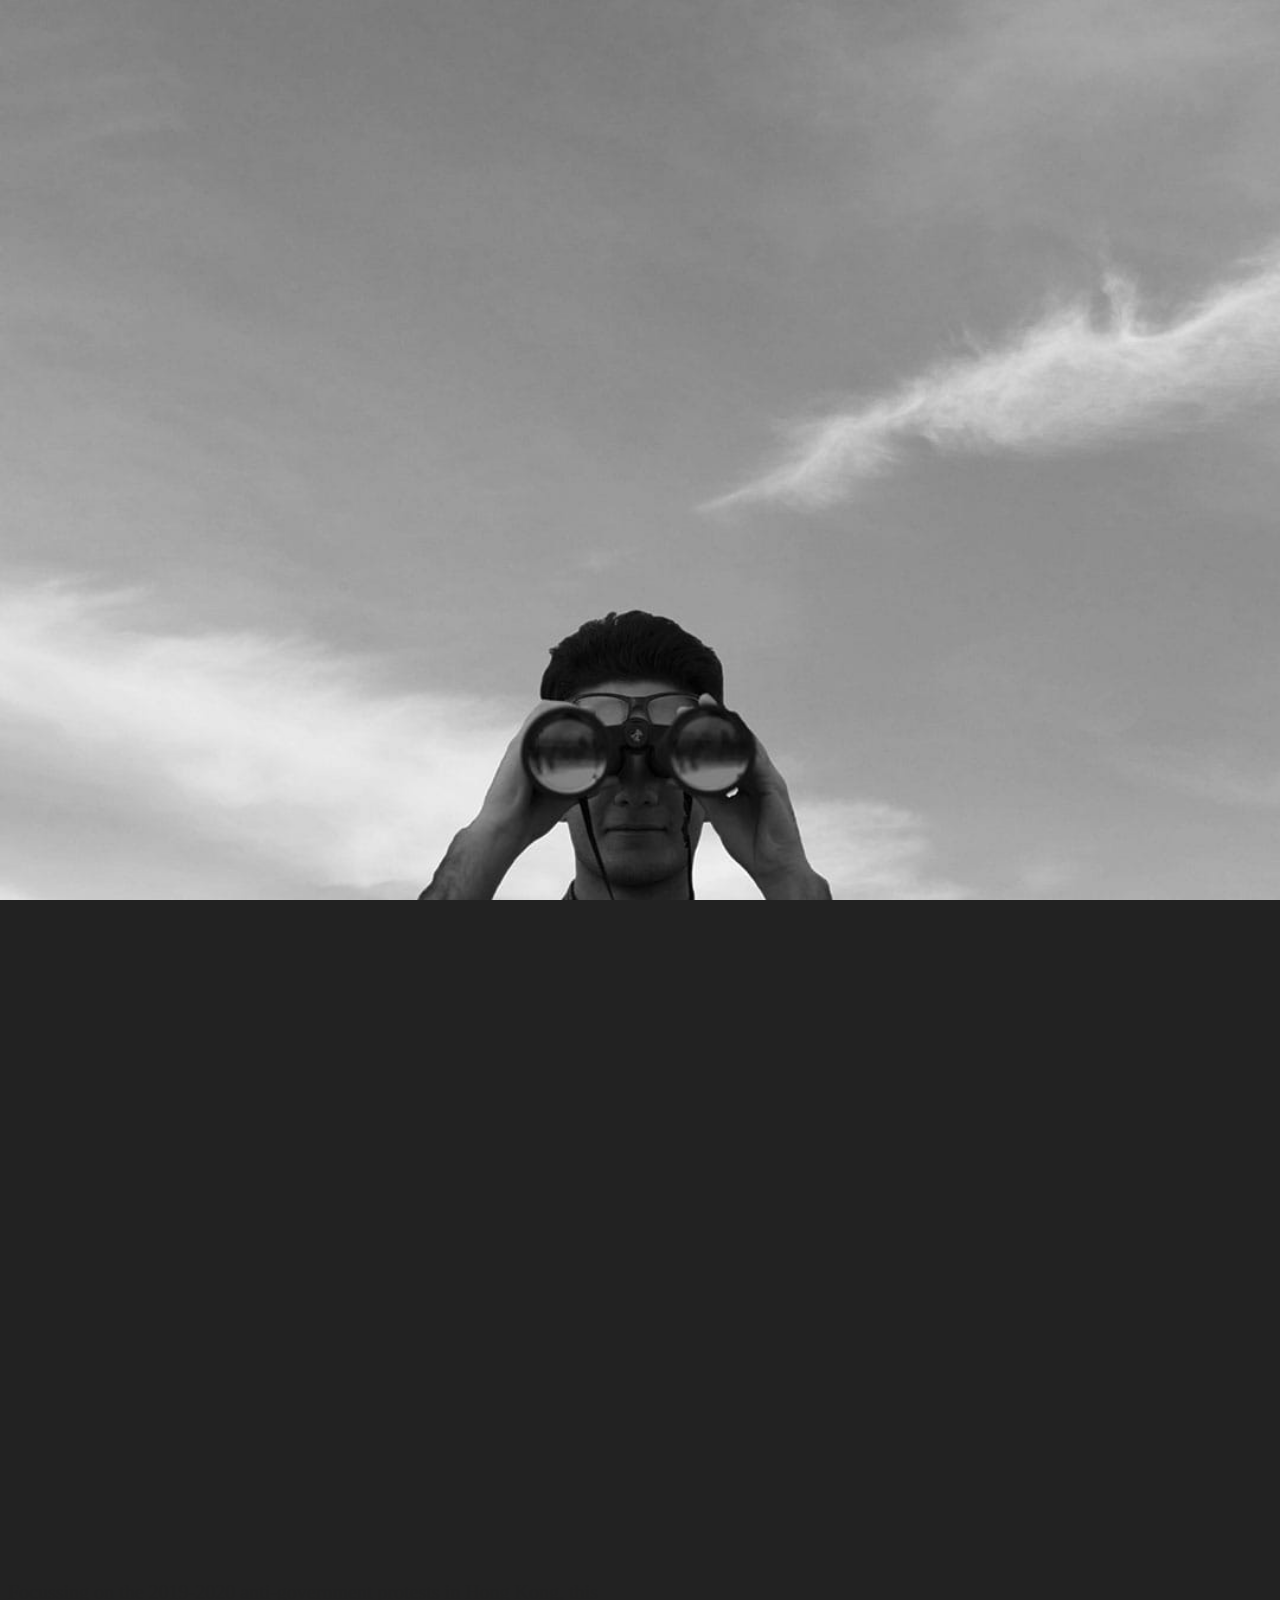
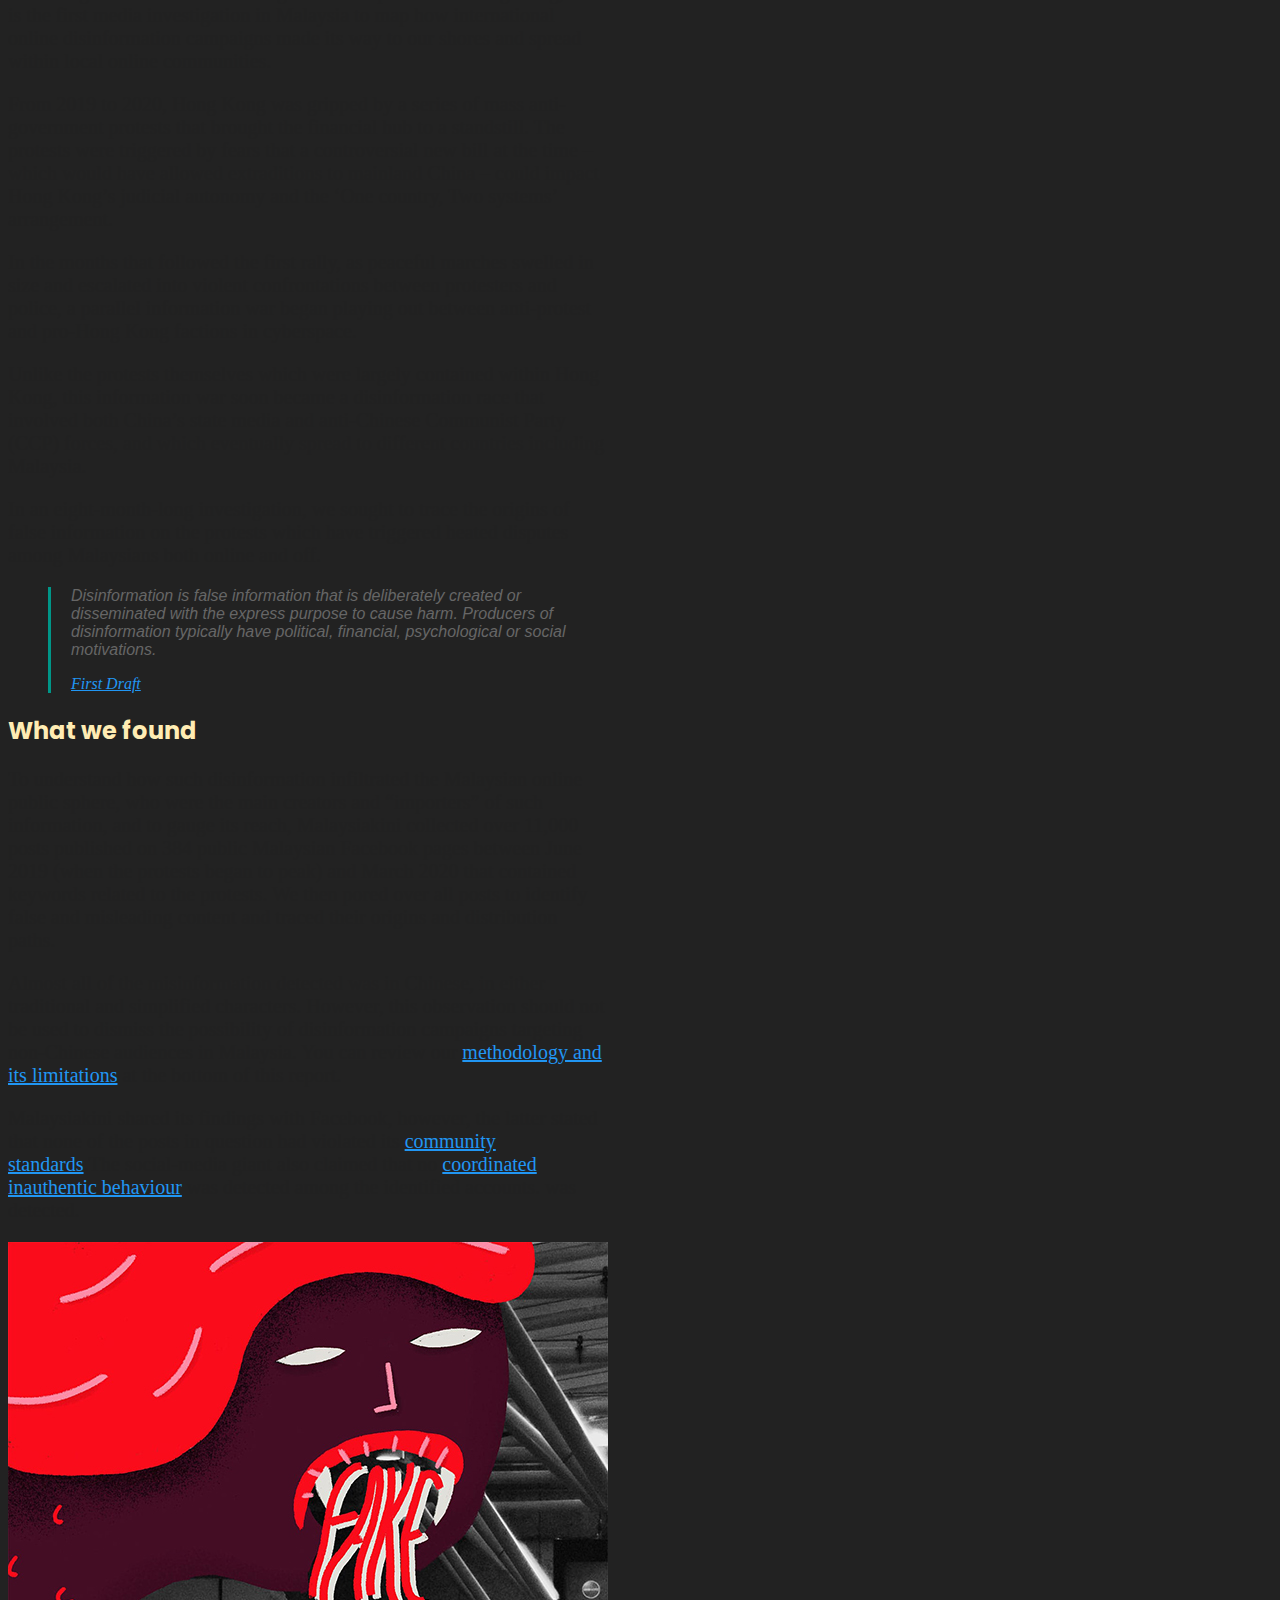
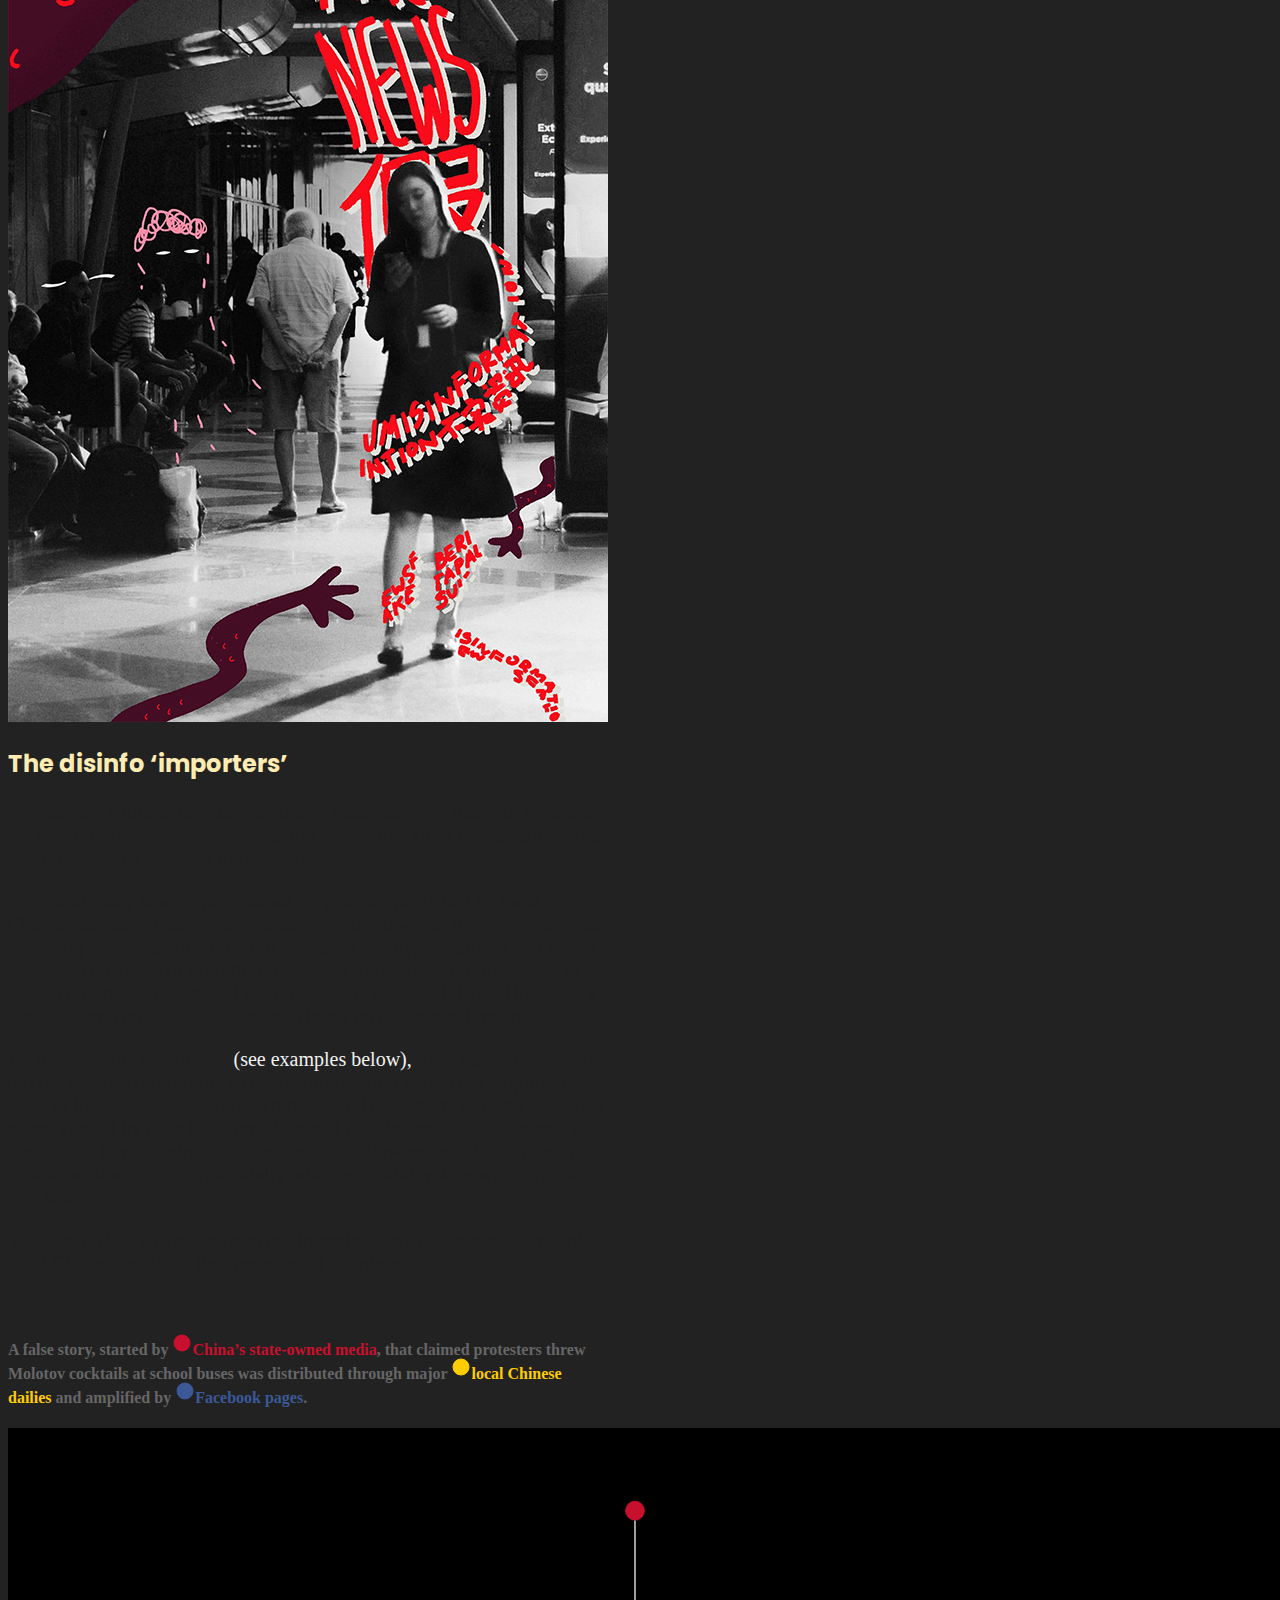
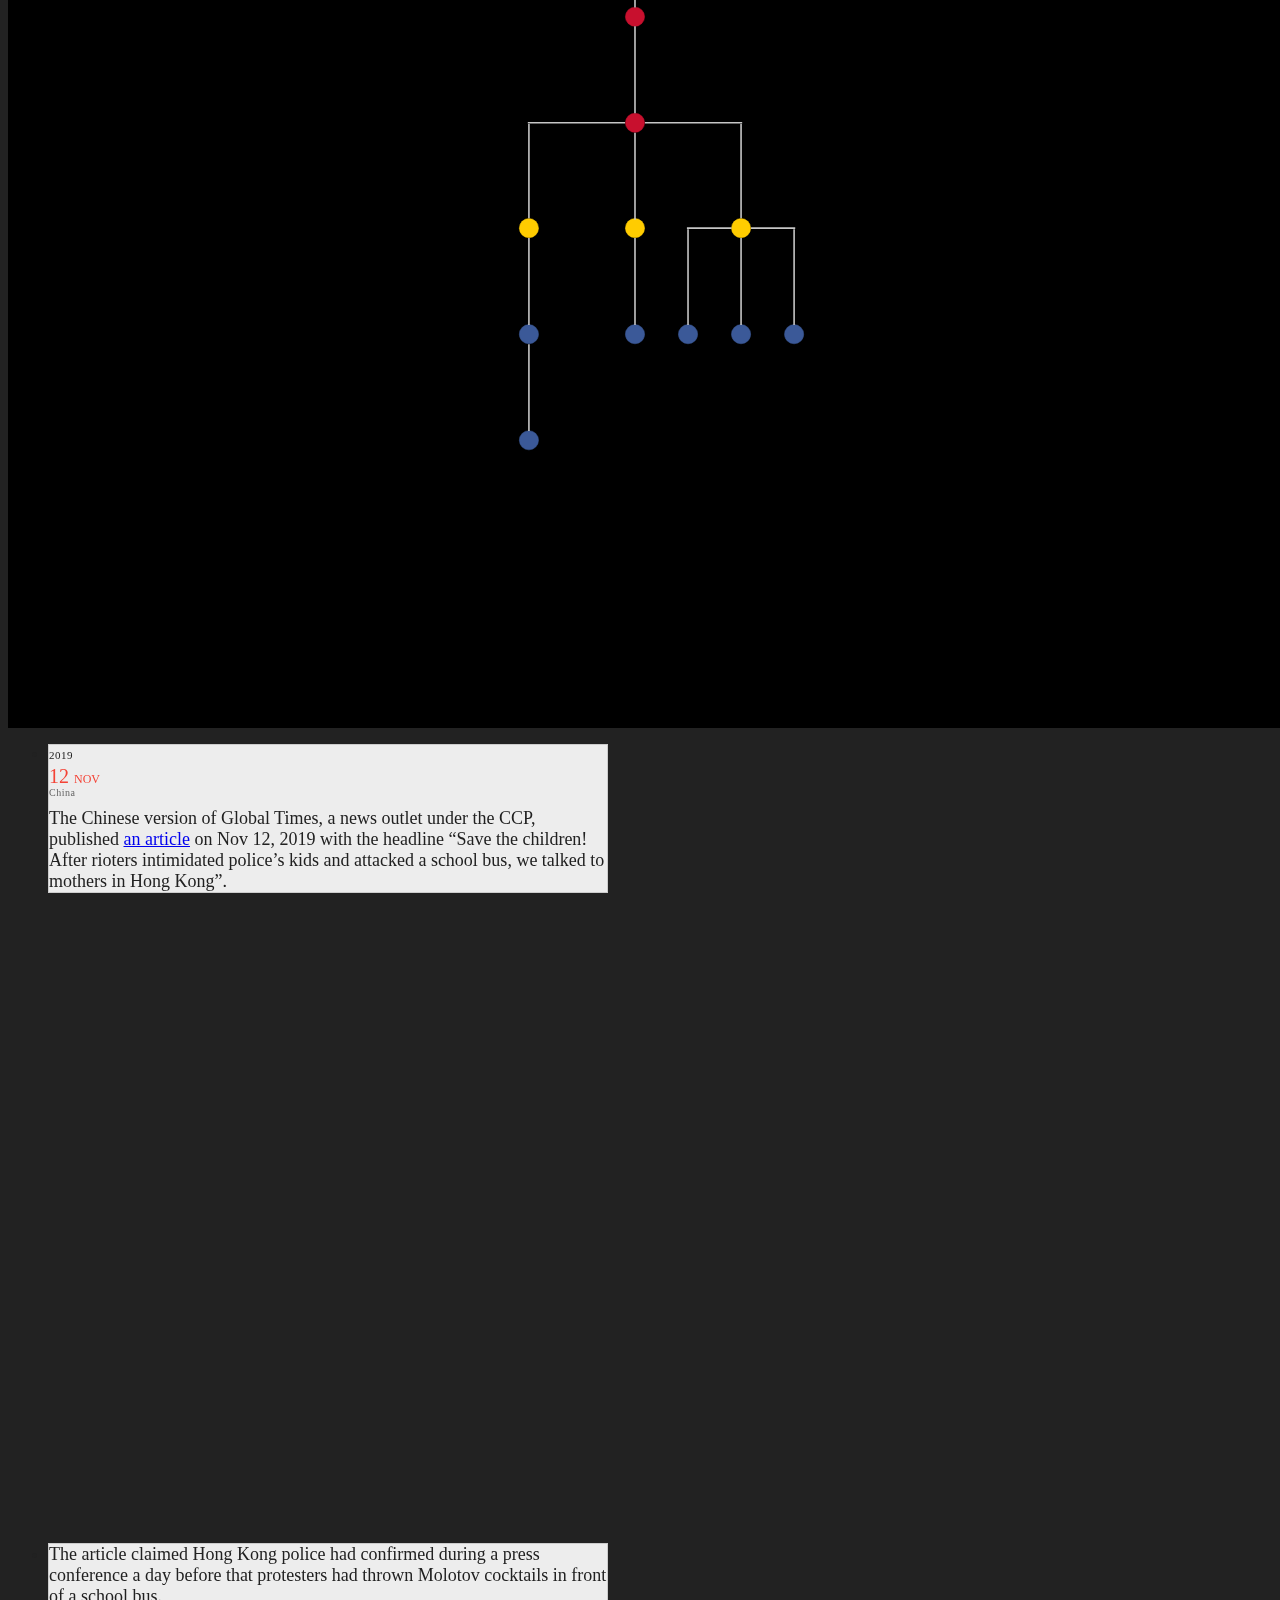
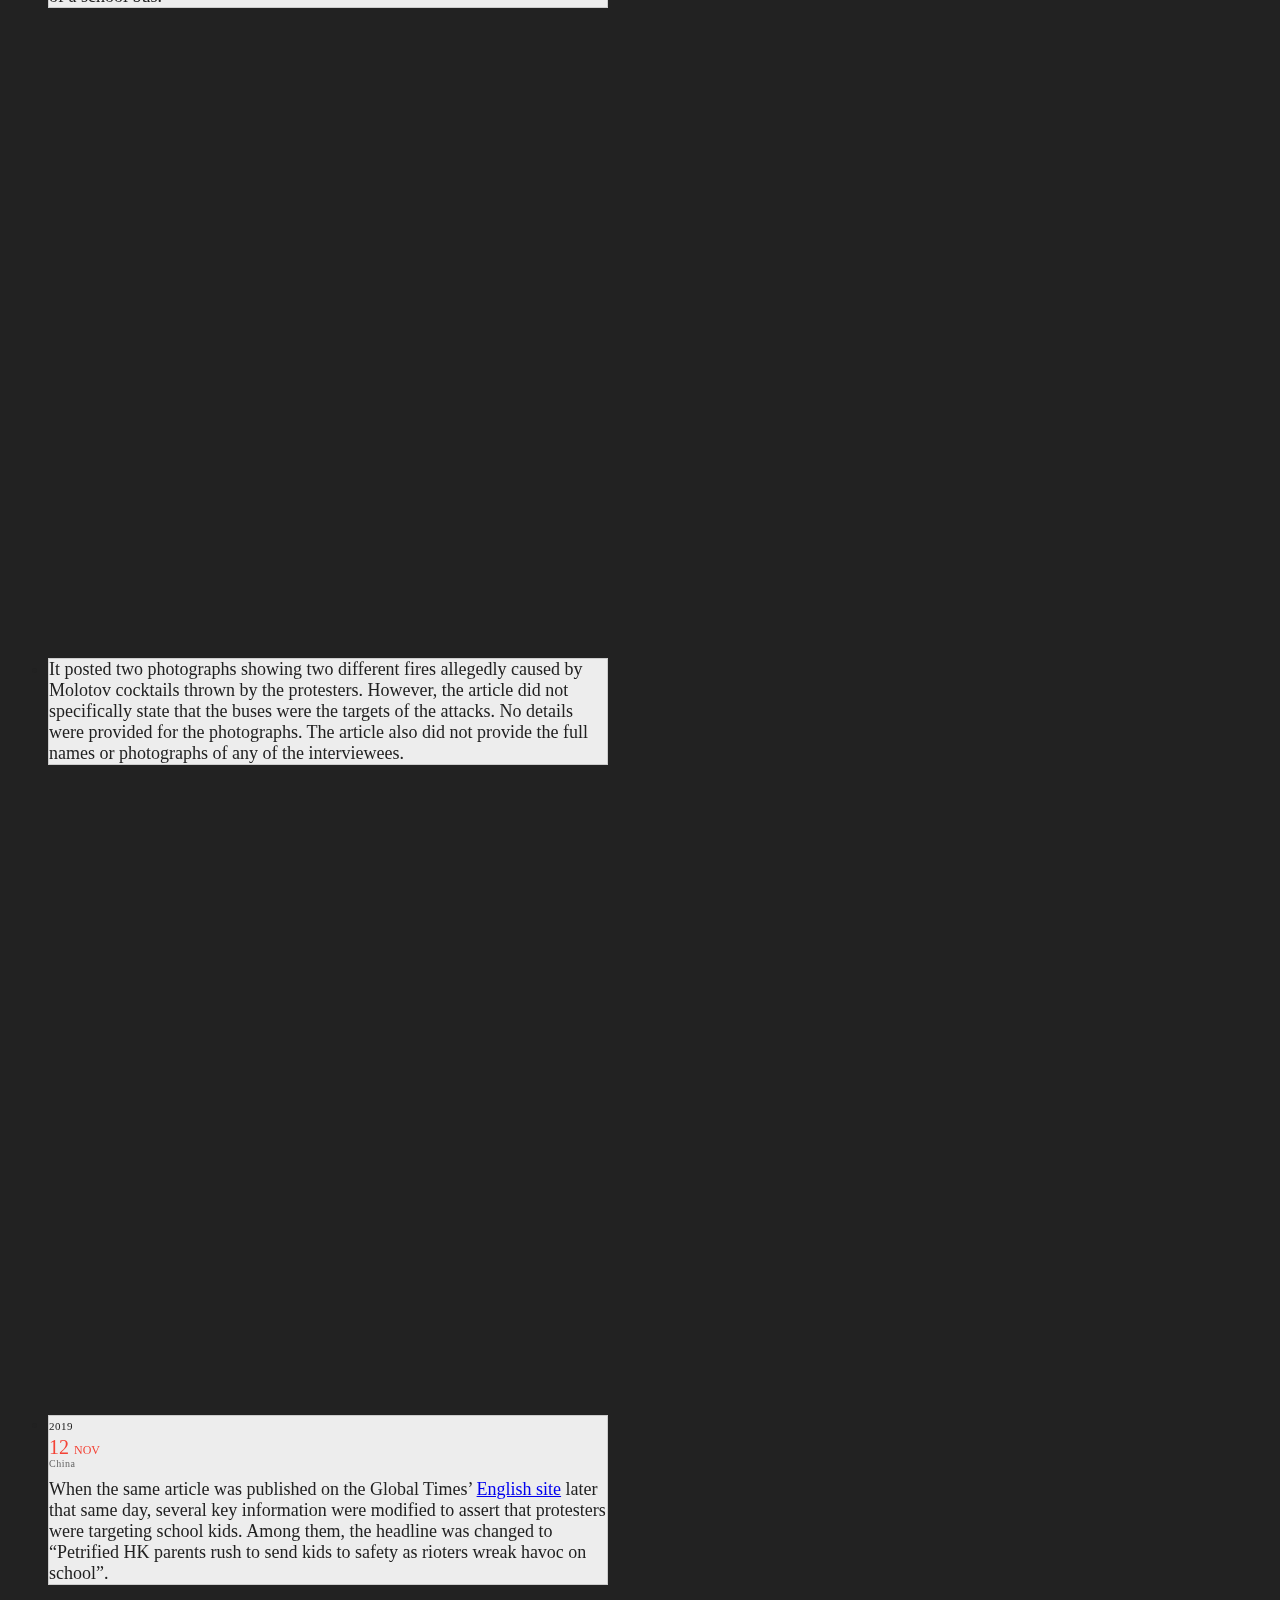
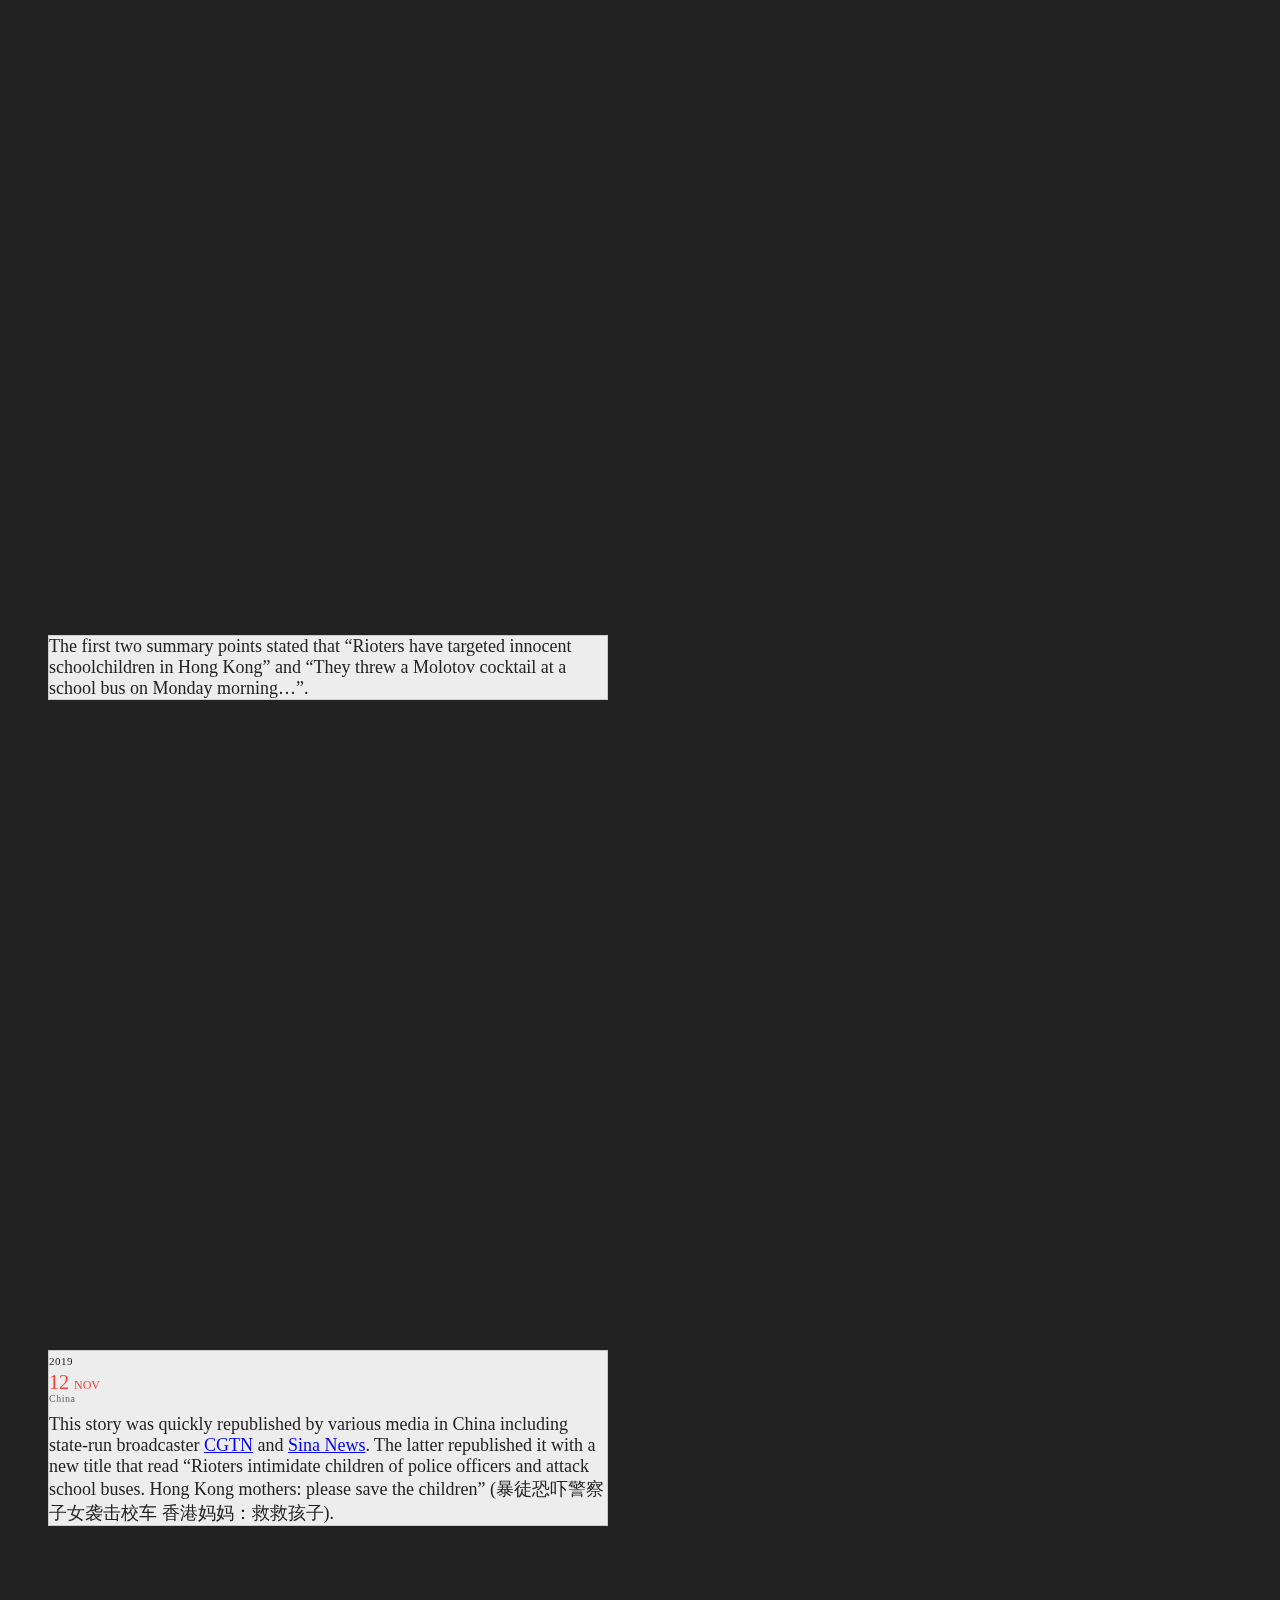
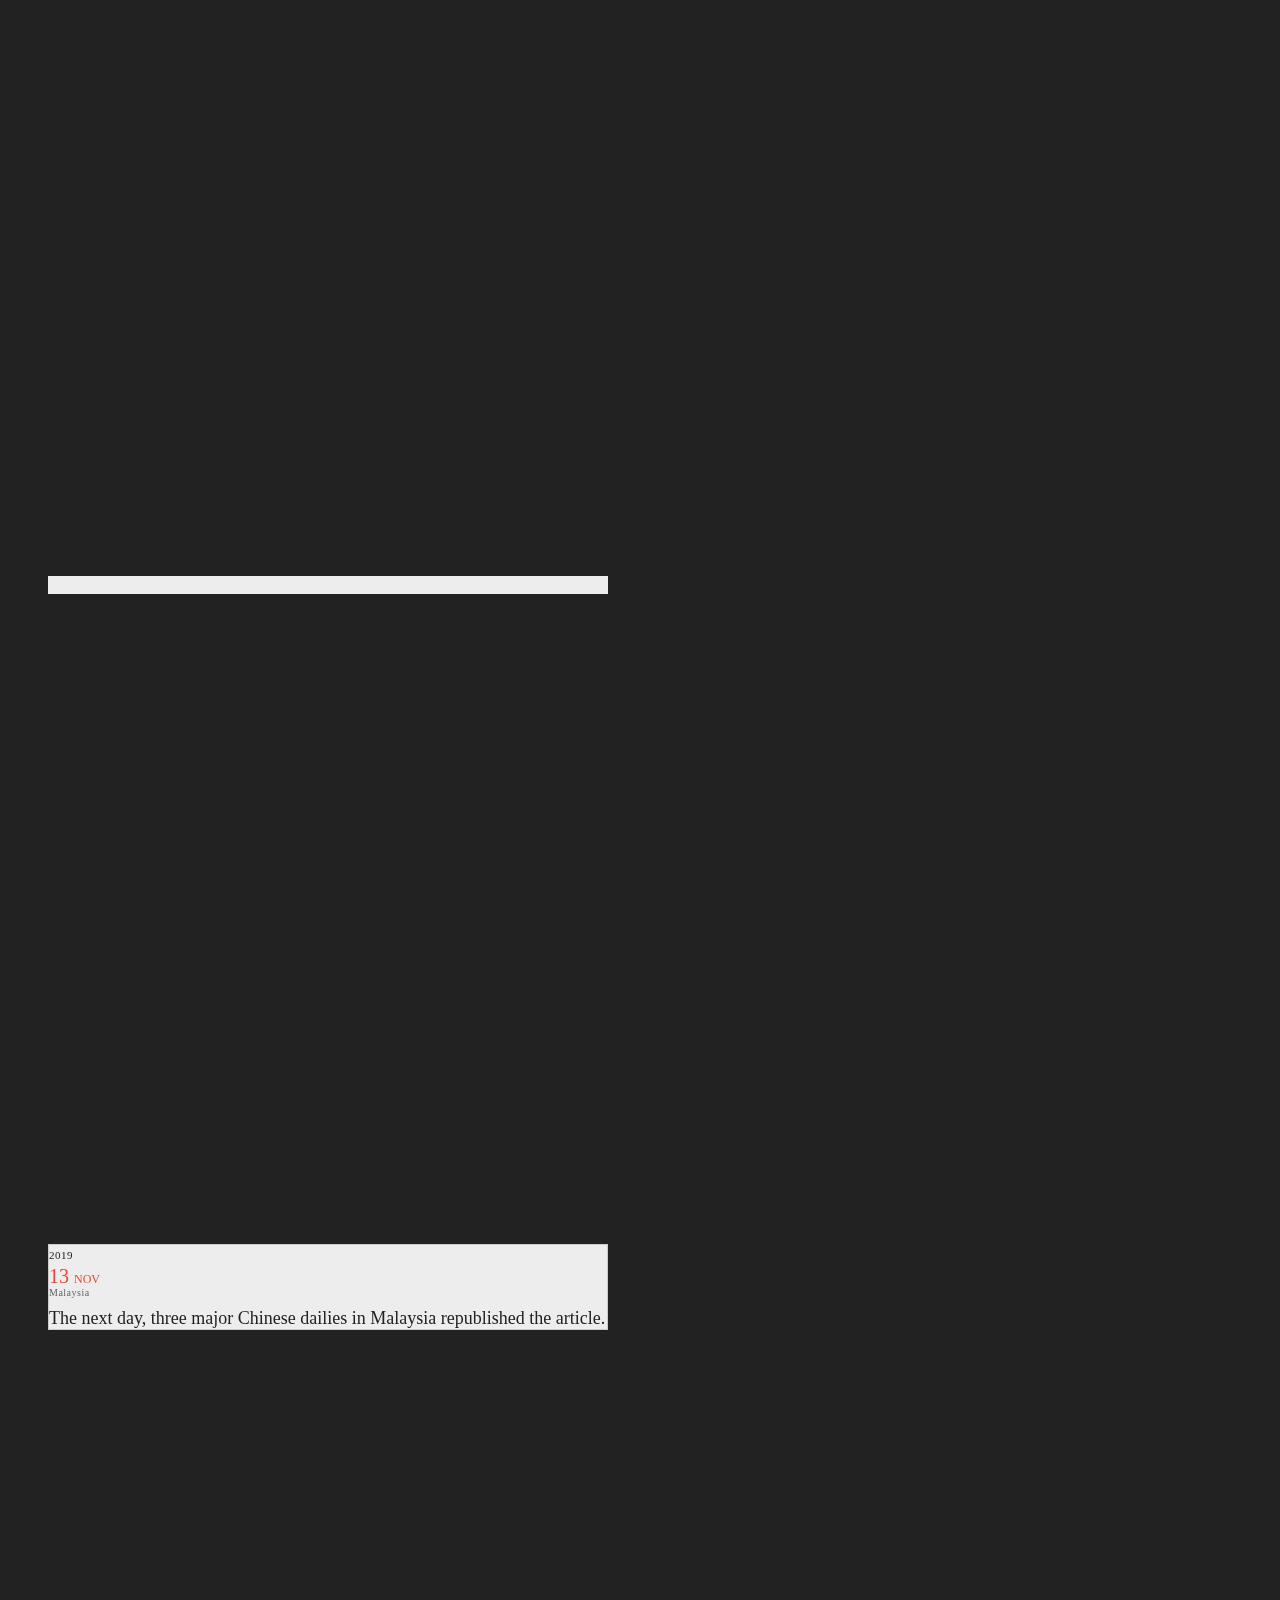
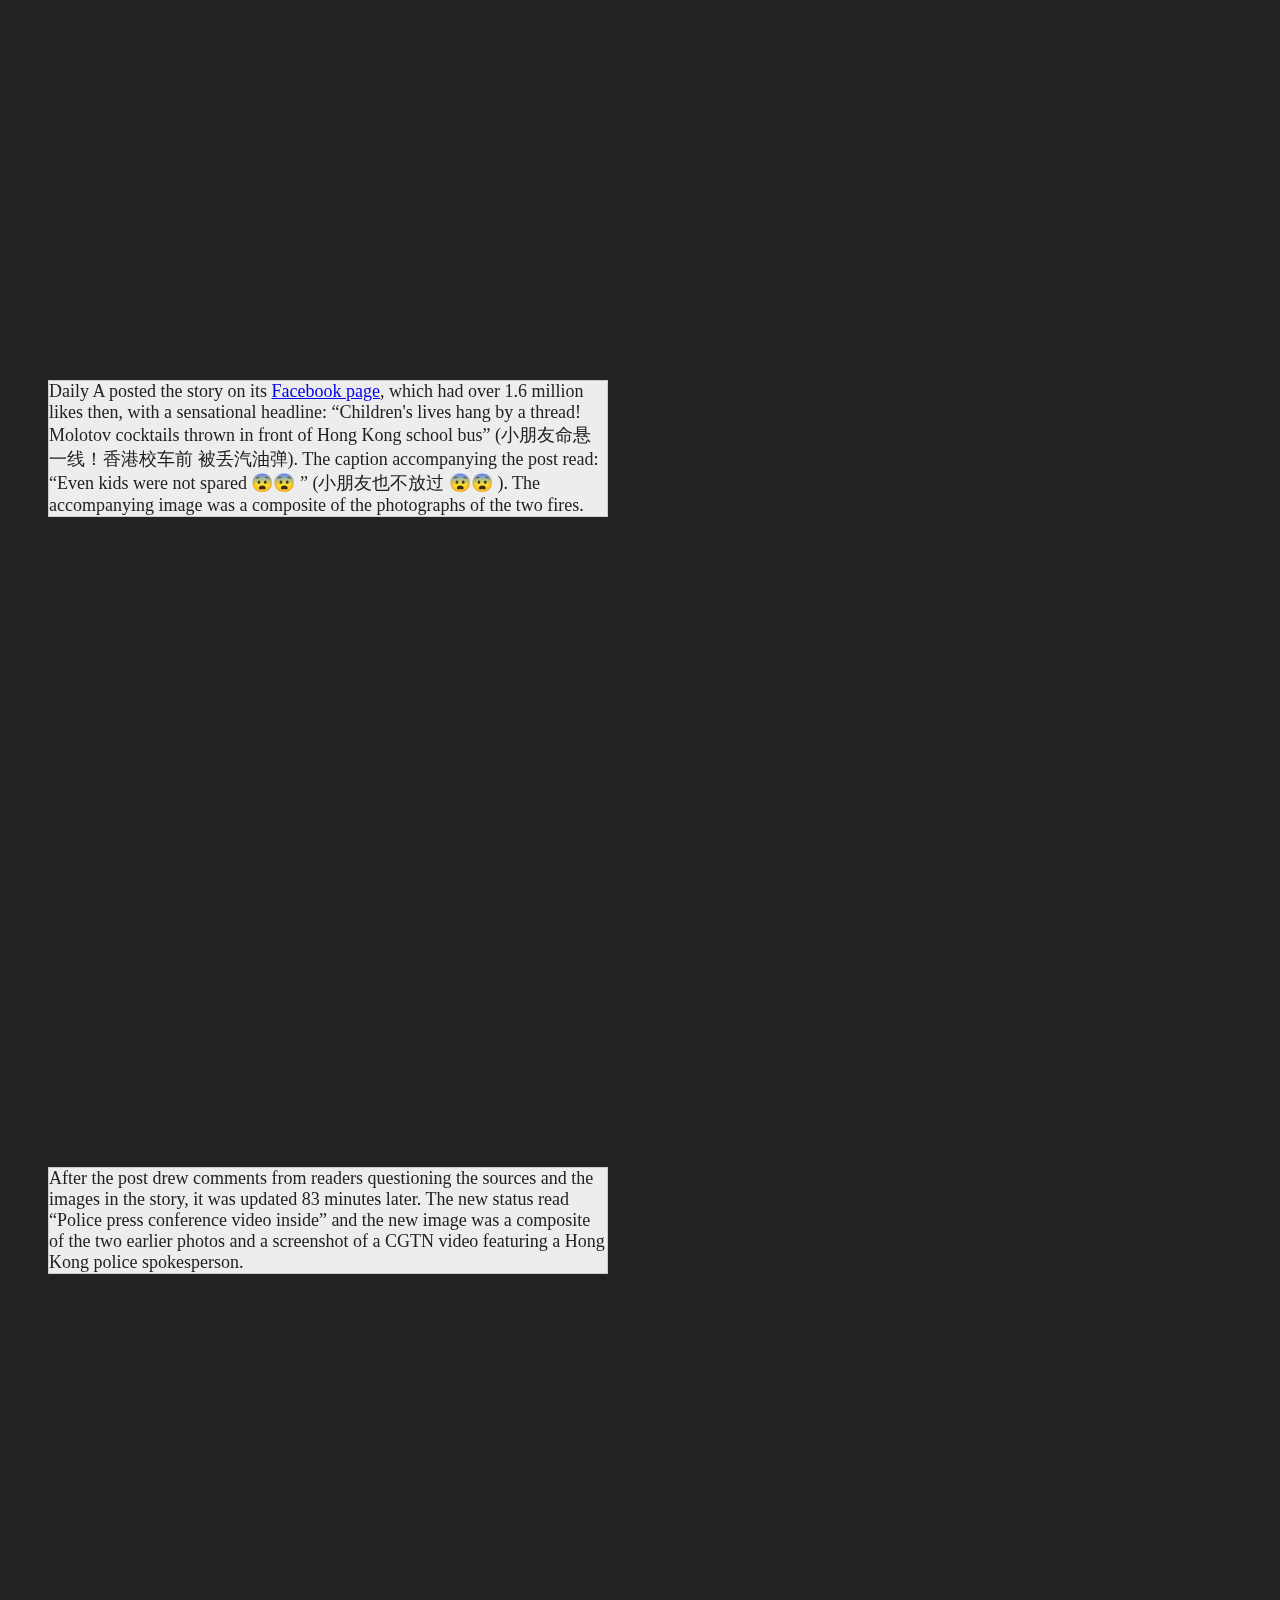
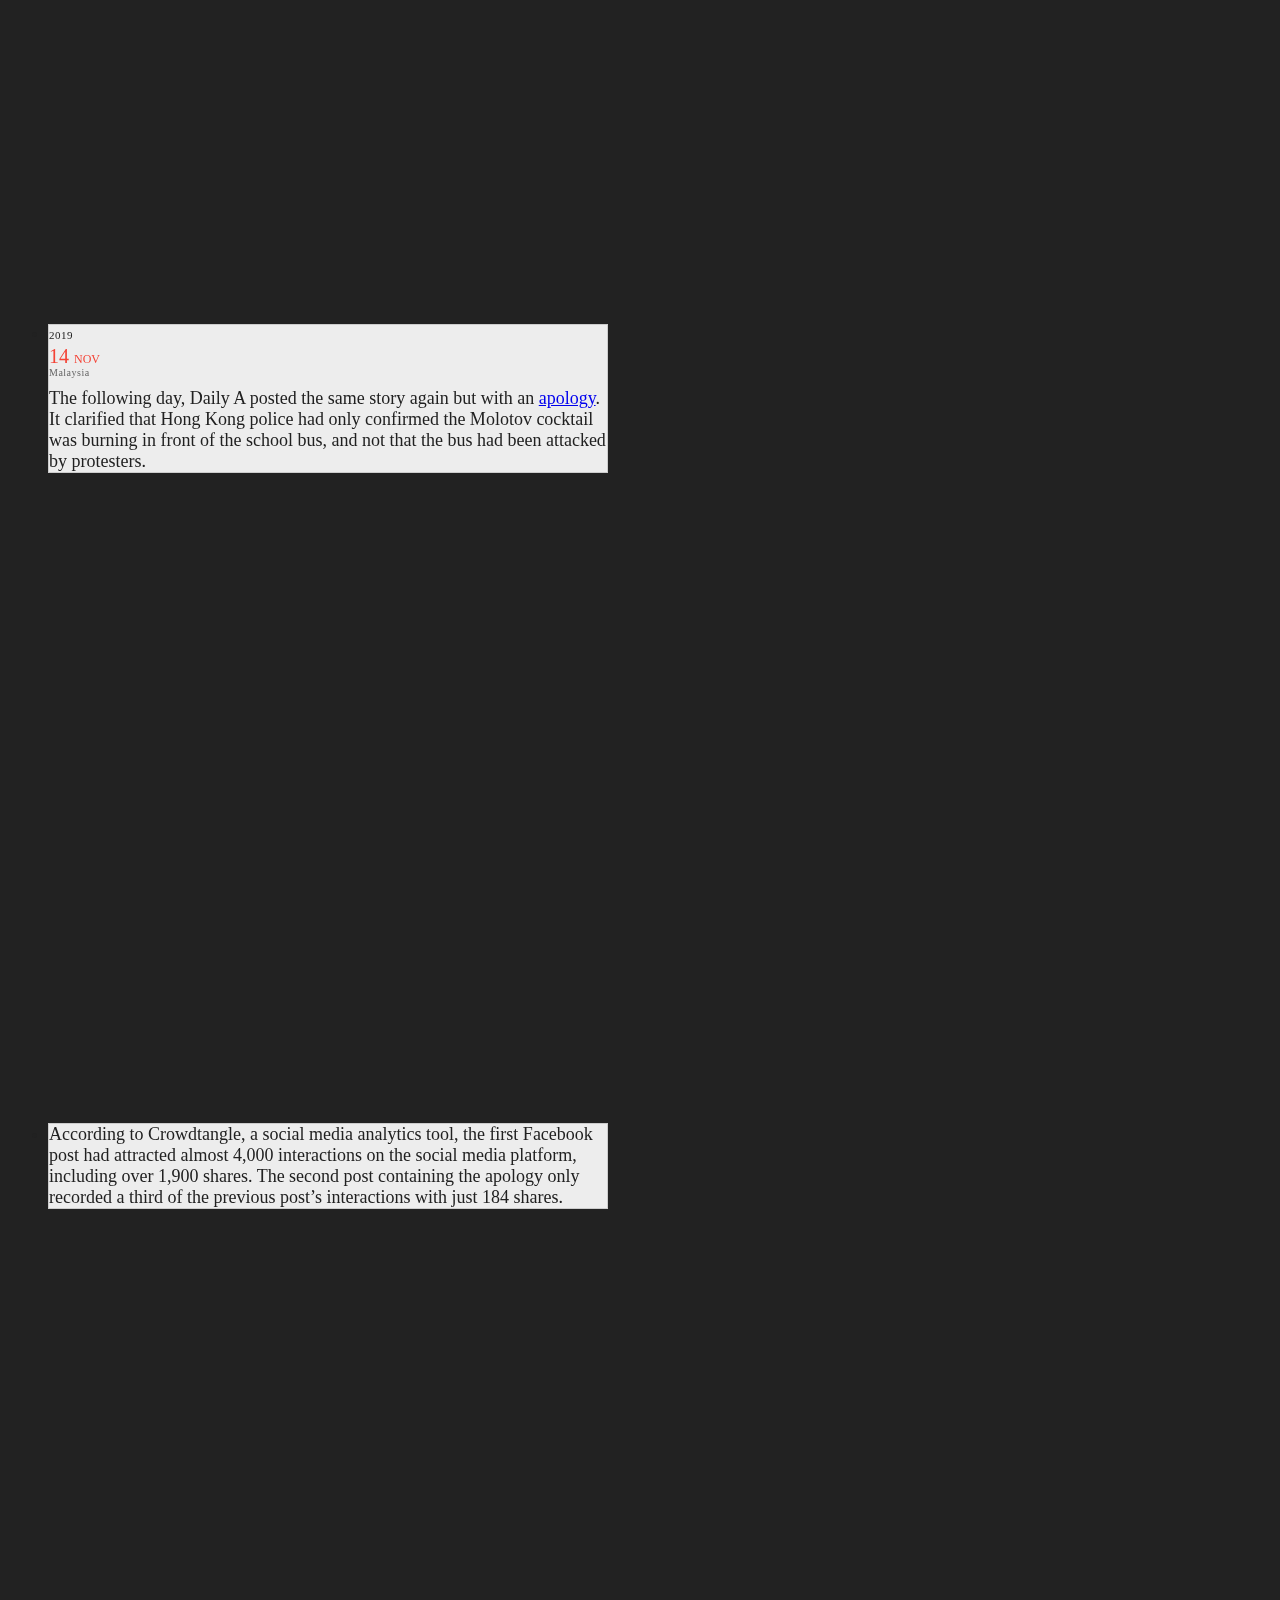
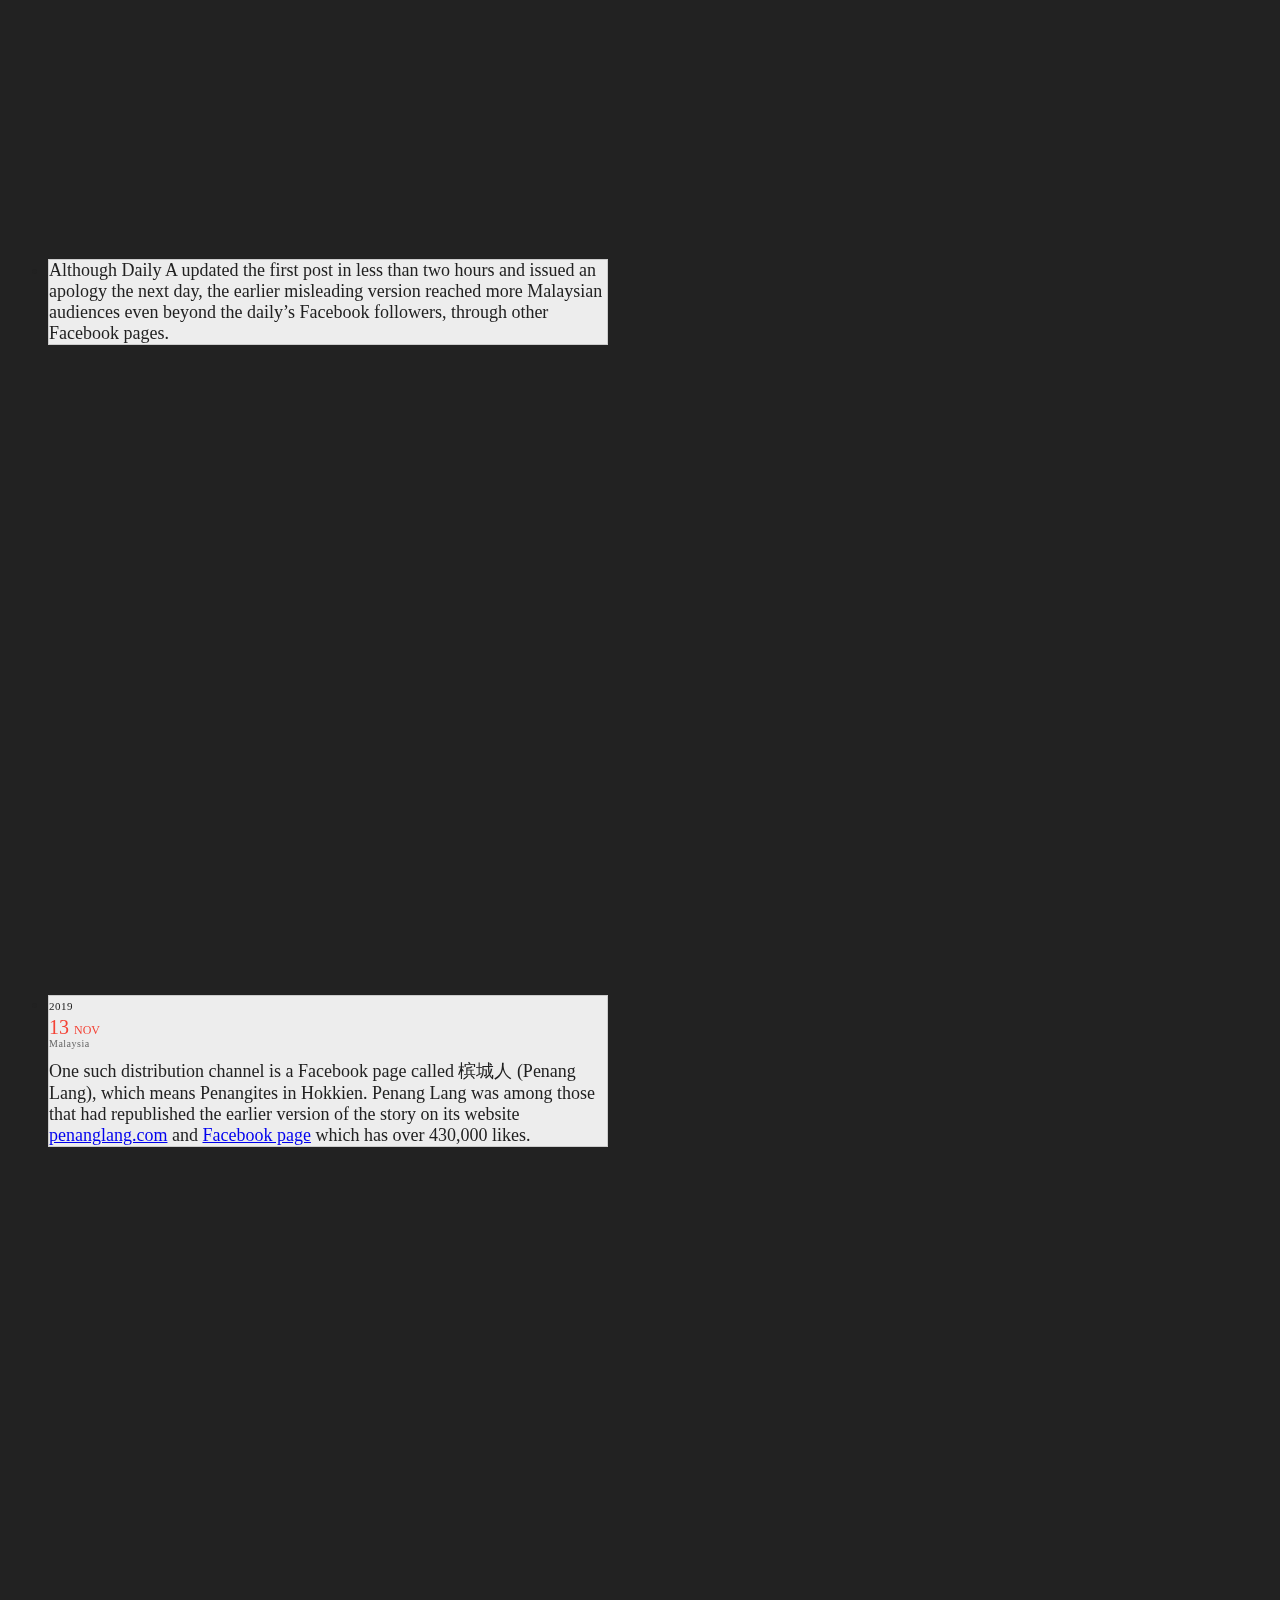
==== commit 63b63d81: "images resized, text update, chart added" ====
--- a/en/index.html
+++ b/en/index.html
@@ -9,12 +9,12 @@
 	<meta property="fb:app_id" content="217374841612391">
 	<meta property="og:locale" content="en_GB">
 	<meta property="og:type" content="website">
-	<meta property="og:url" content="https://pages.malaysiakini.com/may13/en/">
+	<meta property="og:url" content="https://pages.malaysiakini.com/hk-misinfo/en/">
 	<meta property="og:title" content="The Hong Kong infowar in Malaysia">
 	<meta property="og:description" content="How ‘fake news’ on the Hong Kong protests reached our shores">
 	<meta property="og:site_name" content="Malaysiakini">
-	<meta property="og:image" content="https://pages.malaysiakini.com/may13/img/banner_1200x630_en.png">
-	<link rel="canonical" href="https://pages.malaysiakini.com/may13/en/">
+	<meta property="og:image" content="https://pages.malaysiakini.com/hk-misinfo/img/header-image.jpg">
+	<link rel="canonical" href="https://pages.malaysiakini.com/hk-misinfo/en/">
 	<link href="https://static01.malaysiakini.com/desktop/img/apple-touch-icon.png" rel="apple-touch-icon">
 	<link href="https://static01.malaysiakini.com/desktop/img/apple-touch-icon-76x76.png" rel="apple-touch-icon" sizes="76x76">
 	<link href="https://static01.malaysiakini.com/desktop/img/apple-touch-icon-120x120.png" rel="apple-touch-icon" sizes="120x120">
@@ -29,6 +29,7 @@
 	<script src='https://cdnjs.cloudflare.com/ajax/libs/jquery/3.4.1/jquery.min.js'></script>
 	<script src="https://cdnjs.cloudflare.com/ajax/libs/uikit/3.1.4/js/uikit.min.js" charset="utf-8"></script>
 	<script src="https://cdnjs.cloudflare.com/ajax/libs/uikit/3.1.4/js/uikit-icons.min.js" charset="utf-8"></script>
+	<script src="https://code.highcharts.com/highcharts.js"></script>
 </head>
 <body>
 <div style="position: relative;">
@@ -43,7 +44,7 @@
 		<li><a href="#chinese-embassy" uk-scroll="offset:80">Chinese embassy</a></li>
 		<li class="uk-visible@m"><a href="#methodology" uk-scroll="offset:80">Methodology</a></li>
 		<li class="uk-visible@m"><a href="#limitations" uk-scroll="offset:80">Limitations</a></li>
-		<li><a href="#our-data" uk-scroll="offset:80">Our data</a></li>
+		<li><a href="https://github.com/kininewslab/Hk_misinfo" target="_blank" uk-scroll="offset:80">Our data</a></li>
 		</ul>
 		</div>
 		<div class="uk-navbar-right">
@@ -62,7 +63,7 @@
 		<li><a href="#chinese-embassy" class="uk-button uk-button-text uk-text-large" uk-scroll="offset:80" uk-toggle="#modal-menu">Chinese embassy</a></li>
 		<li><a href="#methodology" class="uk-button uk-button-text uk-text-large" uk-scroll="offset:80" uk-toggle="#modal-menu">Methodology</a></li>
 		<li><a href="#limitations" class="uk-button uk-button-text uk-text-large" uk-scroll="offset:80">Limitations</a></li>
-		<li><a href="#our-data" class="uk-button uk-button-text uk-text-large" uk-scroll="offset:80">Our data</a></li>
+		<li><a href="https://github.com/kininewslab/Hk_misinfo" target="_blank" class="uk-button uk-button-text uk-text-large" uk-scroll="offset:80">Our data</a></li>
 		</ul>
 		</div>
 		</div>
@@ -107,13 +108,17 @@
         </div>
 	</div>
 </section>
+<section id="what-we-found" class="uk-section uk-section-secondary uk-padding-remove-bottom">
+	<div class="uk-container uk-container-xsmall">
+		<h2 class="uk-heading-small">What we found</h2>
+		<p class="uk-text-large">To understand how such disinformation infiltrated the Malaysian online public sphere, who were the main creators and “importers” of such information, and to gauge its reach, Malaysiakini collected over 11,000 posts published on 384 public Malaysian Facebook pages between June 2019 (when the protests began to peak) and March 2020 that contained keywords related to the protests. We then pored over all posts to identify false and misleading content and traced their origins and distribution paths.</p>
+		<p class="uk-text-large">Almost all of the misinformation detected was in Chinese, in either traditional and simplified characters. However, this observation should not be used to dismiss the possibility of disinformation campaigns targeting non-Chinese audiences in Malaysia. You can review our <a class="uk-link-text" href="#methodology">methodology and its limitations</a> at the bottom of this report.</p>
+		<p class="uk-text-large">Malaysiakini shared its findings with Facebook, however, the latter stated that none of the posts in question had violated its <a href="https://www.facebook.com/communitystandards/" target="_blank">community standards</a>.The social-media giant also claimed that no <a href="https://about.fb.com/news/2018/12/inside-feed-coordinated-inauthentic-behavior/" target="_blank">coordinated inauthentic behaviour</a> was detected among the identified accounts. was detected.</p>
+	</div>	
+</section>
 
 <section id="local-media" class="uk-section uk-section-secondary uk-padding-remove-bottom">
 	<div class="uk-container uk-container-xsmall">
-		<h2 class="uk-heading-small">What we found</h2>
-		<p class="uk-text-large">To understand how such disinformation infiltrated the Malaysian online public sphere, who were the main creators and “importers” of such information, and to gauge its reach, Malaysiakini collected over 11,000 posts published on 384 public Malaysian Facebook pages between June 2019 (when the protests began to peak) and March 2020 that contained keywords related to the protests. We then pored over all posts to identify false and misleading content and traced their origins and distribution paths.</p>
-		<p class="uk-text-large">Almost all of the misinformation detected was in Chinese, in either traditional and simplified characters. However, this observation should not be used to dismiss the possibility of disinformation campaigns targeting non-Chinese audiences in Malaysia.</p>
-		<p class="uk-text-large">You can review our methodology and its limitations <a class="uk-link-text" href="#methodology">(https://kuangkeng.github.io/misinfo-hk/#methodology)</a> at the bottom of this report.</p>
 		<img src="../img/Interior-Illustration2.jpg" alt="The Hong Kong infowar in Malaysia" />
         <h2 class="uk-heading-small" style="color: #FFECB3;">The disinfo ‘importers’</h2>
         <p class="uk-text-large">Mainstream Chinese language media in Malaysia were found to be among the main ‘importers’ of disinformation originating from China state media and other pro-CCP media in Hong Kong.</p>
@@ -865,7 +870,7 @@
         <p class="uk-text-large">To note, this could be due to the fact that many Facebook posts we compiled were from local Chinese dailies which relied on information from mainstream Hong Kong and China media.</p>
         <p class="uk-text-large">Some of the mainstream media in Hong Kong were clearly on the side of the establishment such as state-owned Wen Wei Po (文汇报) and Ta Kung Pao (大公报) while their counterparts in China are also state-owned mouthpieces like Global Times (环球时报) and CCTV.</p>
 		<p class="uk-text-large">On the other hand, anti-Beijing media such as the various publications under the Falun Gong-affiliated Epoch Times (大纪元时报) that have been churning out disinformation attacking the CCP during the protests were not considered as “official” information by Chinese Malaysian dailies.</p>
-		<p class="uk-text-large">It’s been <a href="https://perma.cc/7Y5J-HXP7" target="_blank">reported</a> that both sides of the Hong Kong protests generated and spread disinformation to sway public opinion, but the platforms used by protesters were very different from their rivals. The former, however, preferred instant messaging app <a href="https://perma.cc/7Y5J-HXP7" target="_blank">Telegram</a> that encrypted their messages and protected their identities. It’s hard for information circulated on such platforms to go beyond local users and reach foreign media. Our investigations, however, did not cover any messaging applications. Read more about our <a href="https://kuangkeng.github.io/misinfo-hk/#methodology" target="_blank">methodology</a> at the bottom.</p>
+		<p class="uk-text-large">It’s been <a href="https://perma.cc/7Y5J-HXP7" target="_blank">reported</a> that both sides of the Hong Kong protests generated and spread disinformation to sway public opinion, but the platforms used by protesters were very different from their rivals. The former, however, preferred instant messaging app <a href="https://perma.cc/7Y5J-HXP7" target="_blank">Telegram</a> that encrypted their messages and protected their identities. It’s hard for information circulated on such platforms to go beyond local users and reach foreign media. Our investigations, however, did not cover any messaging applications. Read more about our <a href="#methodology">methodology</a> at the bottom.</p>
 	</div>
 </section>
 
@@ -874,7 +879,7 @@
         <h2 class="uk-heading-small" style="color: #FFECB3;">Joining the skirmish</h2>
     </div>
     <div class="uk-container uk-container-xsmall">      
-		<p class="uk-text-large">Aside from this, our investigations identified more than a dozen popular public Facebook pages run by managers based in Malaysia that have been sharing misinformation on the protests. Videos, articles and news reports with sensational and exaggerated headlines were shared by both pro- and anti-protesters pages. Such content often attracted huge responses from users who shared the same view.</p>  
+		<p class="uk-text-large">Our investigation also identified over a dozen popular public Facebook pages run by managers based in Malaysia that have been sharing misinformation on the protests. Videos, articles and news reports with sensational and exaggerated headlines were shared by both pro- and anti-protesters pages. Such content often attracted huge responses from users who shared the same view. </p>  
 		<p class="uk-text-large">However, for the record, we found no evidence to indicate these pages were intentionally created to spread misinformation or propaganda for either party. Many of these pages have been active for several years and have built considerable following before the protests erupted.</p>
 		<p class="uk-text-large">They can be categorised into three groups - town/state-based communities such as <a href="https://perma.cc/4ZZJ-HTBT" target="_blank">“I’m from Penang”</a> (我来自槟城), supporters of local political parties like <a href="https://perma.cc/Y36K-H3DV" target="_blank">“We Fully Support P.R- D.A.P 我们全力支持民行”</a>, and news information sharing pages such as <a href="https://perma.cc/8ERU-H634" target="_blank">“FBT News 新闻最前线”</a>.</p>
 		<p class="uk-text-large">Many of them formed networks of pages that amplified each other’s messages by simultaneously posting the same content and cross-sharing content. However, we could not confirm if the pages were managed by the same people as Facebook only reveals the location of the page managers but not their identities.</p>
@@ -1253,18 +1258,29 @@
 		</ul>
 	</div>
 </div>
+<section id="facebook-response" class="uk-section uk-section-secondary">
+	<div class="uk-container uk-container-xsmall">
+		<p class="uk-text-large">As the most popular social media platform both globally and in Malaysia, Facebook reportedly has over 35,000 staff working on the safety and security of its platform, reviewing over two million pieces of content every day.</p>
+		<p class="uk-text-large">“We’re constantly working to find and stop coordinated campaigns that seek to manipulate public debate anywhere across our family of apps.</p>
+		<p class="uk-text-large">“Since 2017, we have found and removed over 100 networks of coordinated inauthentic behaviour globally, including some in APAC. As part of our commitment to transparency, if we identify any coordinated inauthentic behaviour, we will take action and disclose it publicly in our <a href="https://about.fb.com/news/2020/04/march-cib-report/" target="_blank">monthly report</a>,” a Facebookspokesperson told Malaysiakini.</p>
+		<p class="uk-text-large">However, a check on Facebook’s account removal announcements and monthly reports since 2018 found that none involved any Facebook accounts originating from Malaysia.</p>
+		<p class="uk-text-large">Although Facebook partners with over 80 independent third-party fact-checkers globally, working in over 60 languages, it only has one such partner in Malaysia — the international news agency AFP,which only <a href="https://factcheck.afp.com/afp-malaysia" target="_blank">publishes</a> its fact-checking findings in English.</p>
+	</div>
+</section>
 <section id="chinese-embassy" class="uk-section uk-section-secondary">
-    <div class="uk-container uk-container-xsmall">
-		<img src="../img/Interior-Illustration1.jpg" alt="The Hong Kong infowar in Malaysia" />
+	<div class="uk-container uk-container-xsmall">
         <h2 class="uk-heading-small" style="color: #FFECB3;">Disinfo from the Chinese Embassy in Malaysia</h2>
 		<p class="uk-text-large">The top official representative of the China government in Malaysia, the Chinese embassy, was also found to be spreading disinformation through its official Facebook page.</p>
 		<p class="uk-text-large">Although the page only had a moderate following with around 22,000 followers when the protests started in June 2019, the number rose to over 51,000 in March 2020, a 130 percent growth in nine months, according to Crowdtangle data.</p>
     </div>
-    <div class="uk-container uk-container-expand uk-margin-medium">
-        <div class="uk-card uk-card-default uk-card-small uk-card-body">
-        <img src=".../img/may15-sas.jpg" width="100%" alt="image about chinese embassy">
-        </div>
-    </div>
+	<div class="uk-container uk-container-xsmall">
+		<div class="linechart" id="linechart_1"> 
+			<div id="container"></div>
+			<div class="chart_note">
+				Source: Crowdtangle
+			</div>
+		</div>
+	</div>
     <div class="uk-container uk-container-xsmall">        
 		<p class="uk-text-large">Serving as an official source of information, local media has been citing information posted on the embassy's Facebook page and treating them as official statements. Hence any information posted on the page has the potential to go beyond its followers and reach more Malaysian audiences through amplification by local media.</p>
 		<p class="uk-text-large">Most of the information posted on its Facebook page is about Chinese history, culture and the achievements of the Chinese government. However, we managed to identify at least two videos shared by the page with misleading or unverified conspiracy theories that the Hong Kong protests were funded and plotted by the West.</p>
@@ -1470,7 +1486,7 @@
 				<p>Our team then manually inspected posts in the dataset that had received a minimum of 20 engagements. Engagements refer to Facebook reactions (which allow users to respond to a post using emojis to convey different meanings such as like, love, laughter, surprise, anger and sadness), comments and shares received by each post.</p>
 				<p>We then scrutinised each post for misinformation or other relevant information. If it was a post shared from another Facebook page, a YouTube video or web page, we would similarly track and inspect the content for any misinformation.</p>
 				<p>For web pages or YouTube videos linked to those Facebook pages, we were able to track how many engagements they received on different social media platforms and identified which public Facebook pages also shared them using the <a href="https://chrome.google.com/webstore/detail/crowdtangle-link-checker/klakndphagmmfkpelfkgjbkimjihpmkh" target="_blank">CrowdTangle Link Checker</a>, a Chrome extension.</p>		
-				
+				<p>We have made the <a href="https://github.com/kininewslab/Hk_misinfo" target="_blank">dataset public</a>.</p>
 				<h4 id="limitations" class="uk-light">Limitations</h4>
 				<p>Due to Facebook’s privacy terms, we could only extract posts from public pages. Access to all posts from closed pages or individual users is restricted by Facebook. Although we could view the comments posted by personal accounts on public pages, we can’t trace their profiles. Hence we have excluded all comments by personal accounts from our investigation.</p>
 				<p>The dataset of posts by public Malaysian Facebook pages that Zanroo built for us is not exhaustive as pages could have been left out. This is as Zanroo depends on various signals shown on a Facebook page to determine if the page should be categorised as a Malaysian page. For example, a page followed by mostly Malaysian users but do not show any affiliation to Malaysia in its description, managers’ location, contact number or websites might not be categorised as a Malaysian page and thus, excluded in the dataset.</p>
@@ -1608,30 +1624,12 @@
 				</div>
 				<div class="uk-width-1-3@s uk-light">
 					<ul class="uk-list uk-list-divider uk-margin-remove-bottom">
-						<li class="uk-text-small"><span class="uk-text-muted">Project lead &amp; writer:</span> Kuek Ser Kuang Keng</li>
+						<li class="uk-text-small"><span class="uk-text-muted">Project lead &amp; writer:</span> <br>Kuek Ser Kuang Keng</li>
 						<li class="uk-text-small"><span class="uk-text-muted">Reporters &amp; analysts:</span> Ng Xiang Yi, Zikri Kamarulzaman, Ramieza Wahid</li>
 						<li class="uk-text-small"><span class="uk-text-muted">Editor:</span> Darshini Kandasamy</li>
 						<li class="uk-text-small"><span class="uk-text-muted">Web design:</span> Hazman Hazwan</li>
 					</ul>
-					<button type="button" class="uk-references uk-button uk-button-text uk-margin-large-top" uk-toggle="target:.uk-references">View references</button>
-				</div>
-			</div>
-			<div class="uk-references uk-margin-large-top uk-light" hidden>
-				<h2>References</h2>
-				<ul class="uk-text-small uk-grid-medium uk-child-width-1-2 uk-child-width-1-3@s uk-child-width-1-4@m" uk-grid>
-					<li><a href="https://books.google.com.my/books/about/The_May_13_Tragedy.html?id=IX9wAAAAMAAJ&redir_esc=y" target="_blank" class="uk-link-reset">The May 13 Tragedy: A report by the National Operations Council (1969)</a></li>
-					<li><a href="https://books.google.com.my/books/about/May_13.html?id=iG5wAAAAMAAJ&redir_esc=y" target="_blank" class="uk-link-reset">May 13: Declassified Documents on the Malaysian Riots of 1969 by Kua Kia Soong (2007)</a></li>
-					<li><a href="https://books.google.com.my/books/about/13_May_1969.html?id=W5qYQgAACAAJ&redir_esc=y" target="_blank" class="uk-link-reset">13 May 1969: A Historical Survey of Sino-Malay Relations by Leon Comber (1983)</a></li>
-					<li><a href="https://books.google.com.my/books/about/May_13.html?id=oc9wAAAAMAAJ&redir_esc=y" target="_blank" class="uk-link-reset">May 13, Before and After by Tunku Abdul Rahman Putra Al-Haj (1969)</a></li>
-					<li><a href="https://www.tandfonline.com/doi/abs/10.1080/10357716908444353" target="_blank" class="uk-link-reset">The Kuala Lumpur riot and the Malaysian political system by Anthony Reid (1969)</a></li>
-					<li><a href="https://books.google.com.my/books/about/Malaysia_death_of_a_democracy.html?id=PXQdAAAAMAAJ&redir_esc=y" target="_blank" class="uk-link-reset">Malaysia : Death of democracy by John Slimming (1969)</a></li>
-					<li><a href="https://books.google.com.my/books/about/The_May_thirteenth_incident_and_democrac.html?id=hMRGAAAAMAAJ&redir_esc=y" target="_blank" class="uk-link-reset">The May Thirteenth Incident and Democracy in Malaysia by Goh Cheng Teik (1971)</a></li>
-					<li><a href="https://books.google.com.my/books?id=bZUErgEACAAJ&source=gbs_book_other_versions" target="_blank" class="uk-link-reset">Democracy Without Consensus: Communalism and Political Stability in Malaysia by By Karl Von Vorys (1975)</a></li>
-					<li><a href="https://www.malaysiakini.com/news/74819" target="_blank" class="uk-link-reset">The Unmaking of Malaysia: Insider's Reminiscences of UMNO, Razak and Mahathir by Mustapha Ahmad (2007)</a></li>
-					<li><a href="(https://books.google.com.my/books?id=UwA1aaB2WGgC&source=gbs_navlinks_s)" target="_blank" class="uk-link-reset">The Deadly Ethnic Riot by Donald L Horowitz (2001)</a></li>
-					<li><a href="https://www.thestar.com.my/opinion/columnists/watching-the-world/2008/05/11/may-13-1969-truth-and-reconciliation/" target="_blank" class="uk-link-reset">May 13, 1969: Truth and reconciliation by Martin Vengadesan, The Star (2017)</a></li>
-					<li><a href="http://eresources.nlb.gov.sg/newspapers/" target="_blank" class="uk-link-reset">Various articles published by the Straits Times in May 1969</a></li>
-				</ul>
+				</div>
 			</div>
 		</div>
 	</div>
--- a/css/style.css
+++ b/css/style.css
@@ -210,6 +210,15 @@
 .scroll-text .uk-label{background:#f44336;font-size:12px;font-weight:300;}
 .scroll-text p{margin:0;font-size:17px;}
 
+#linechart_1 {
+	margin-top: 20px;
+	margin-bottom: 20px;
+	width:100%;
+}
+.chart_note {
+	font-size: 14px;
+}
+
 @media screen and (max-width: 500px) {
 	.scroll-text {
 		margin-bottom: 550px !important;
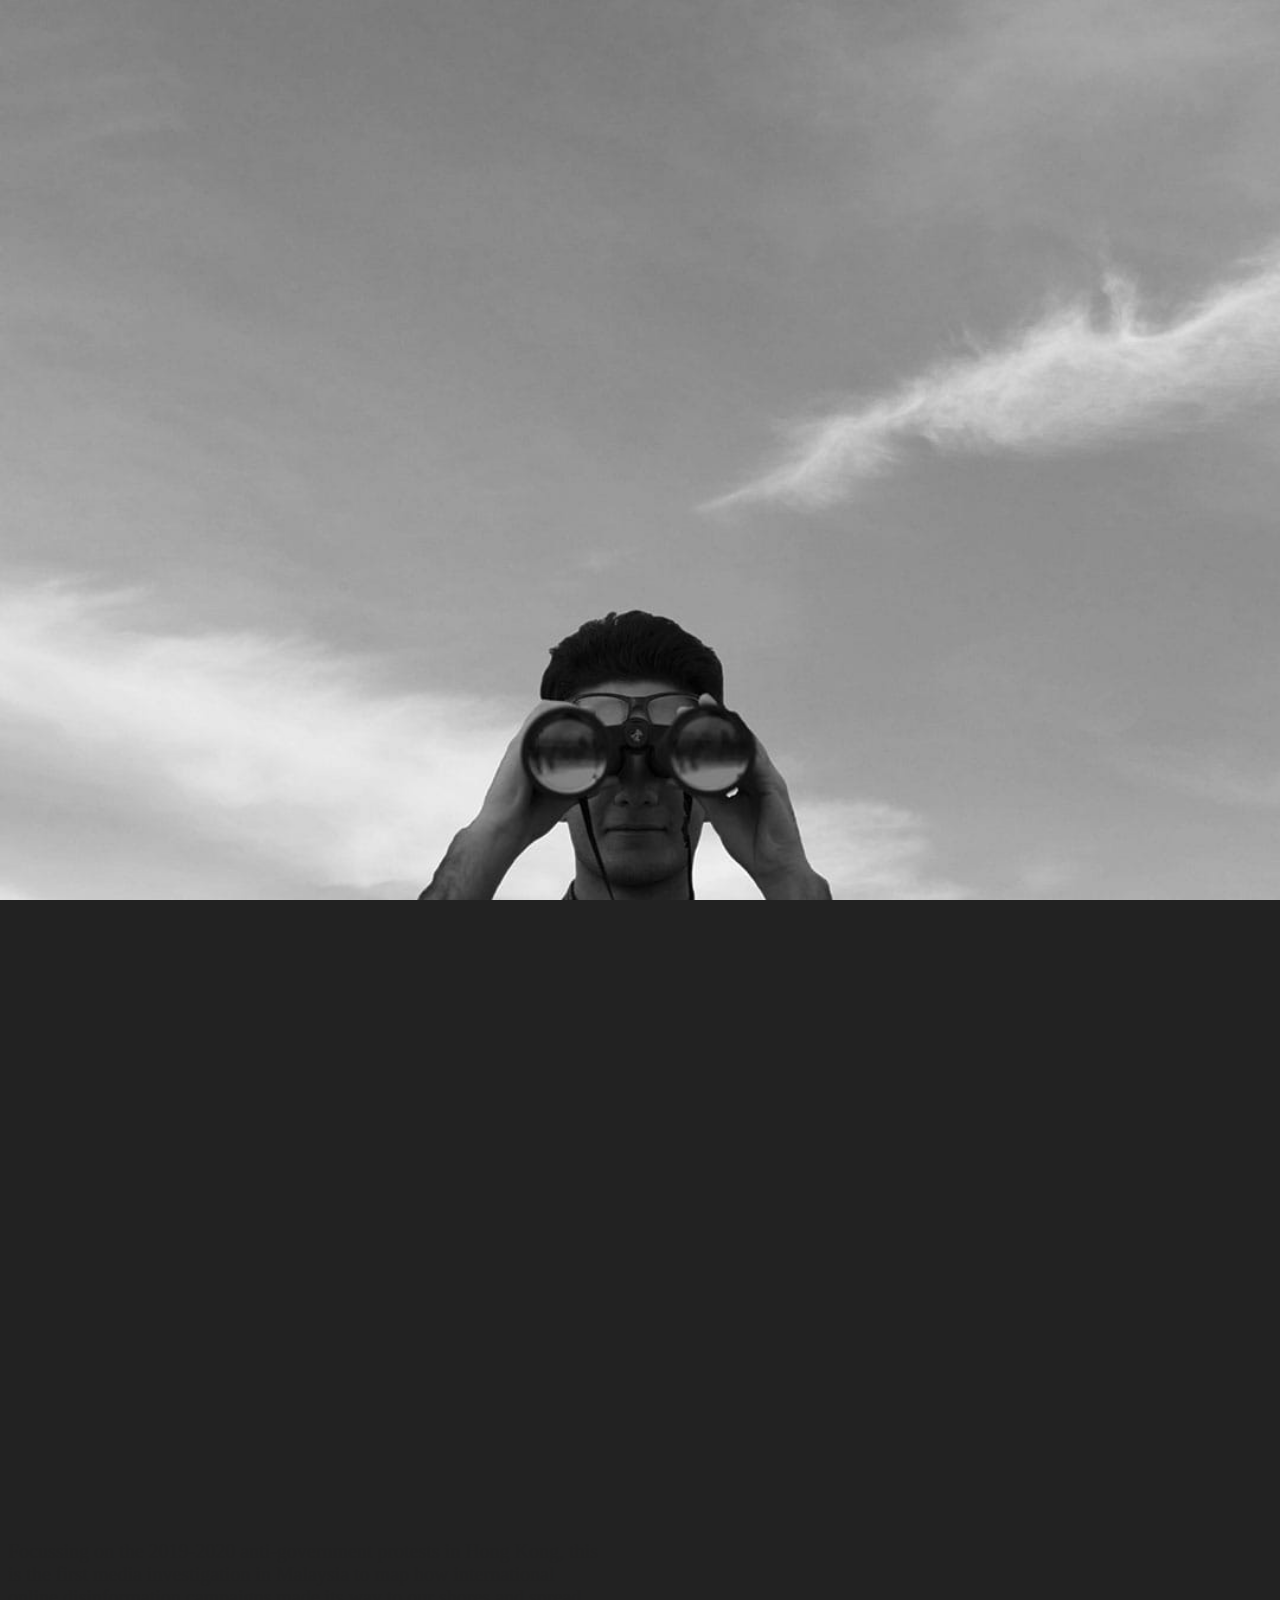
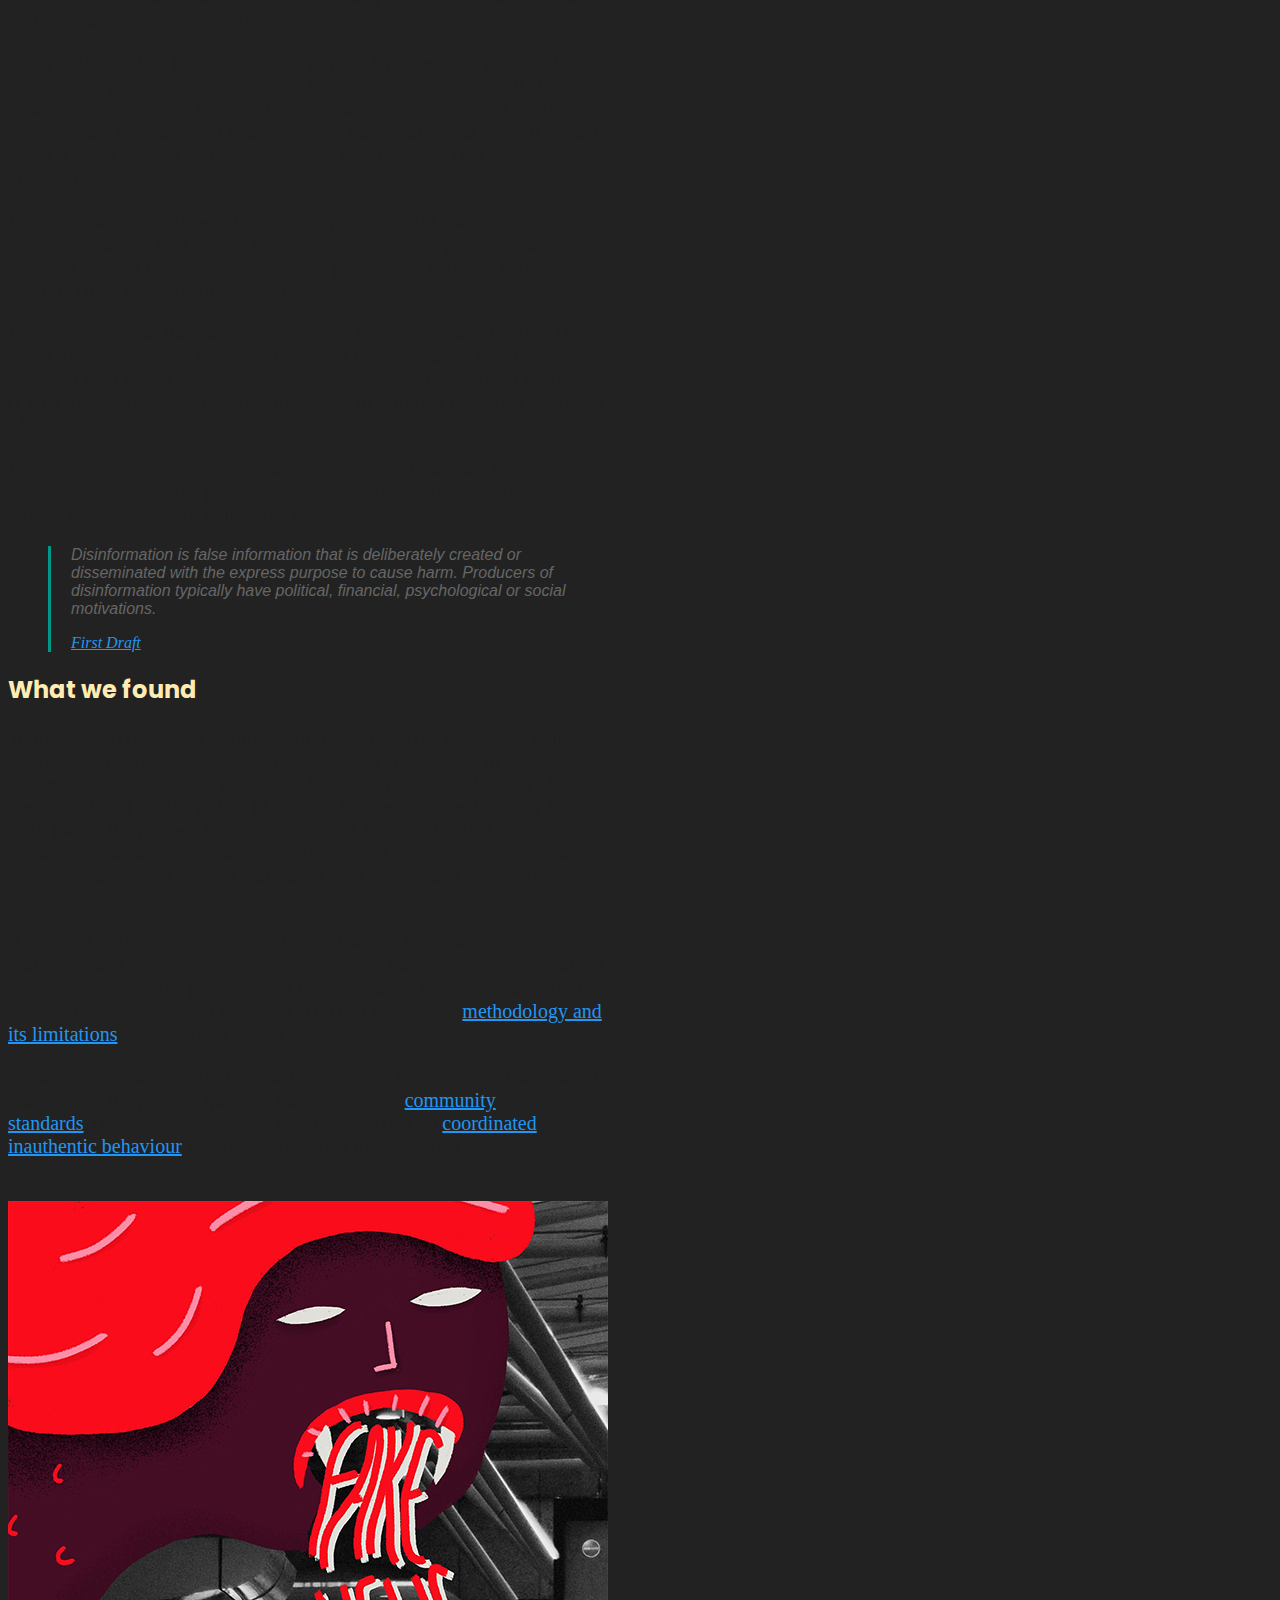
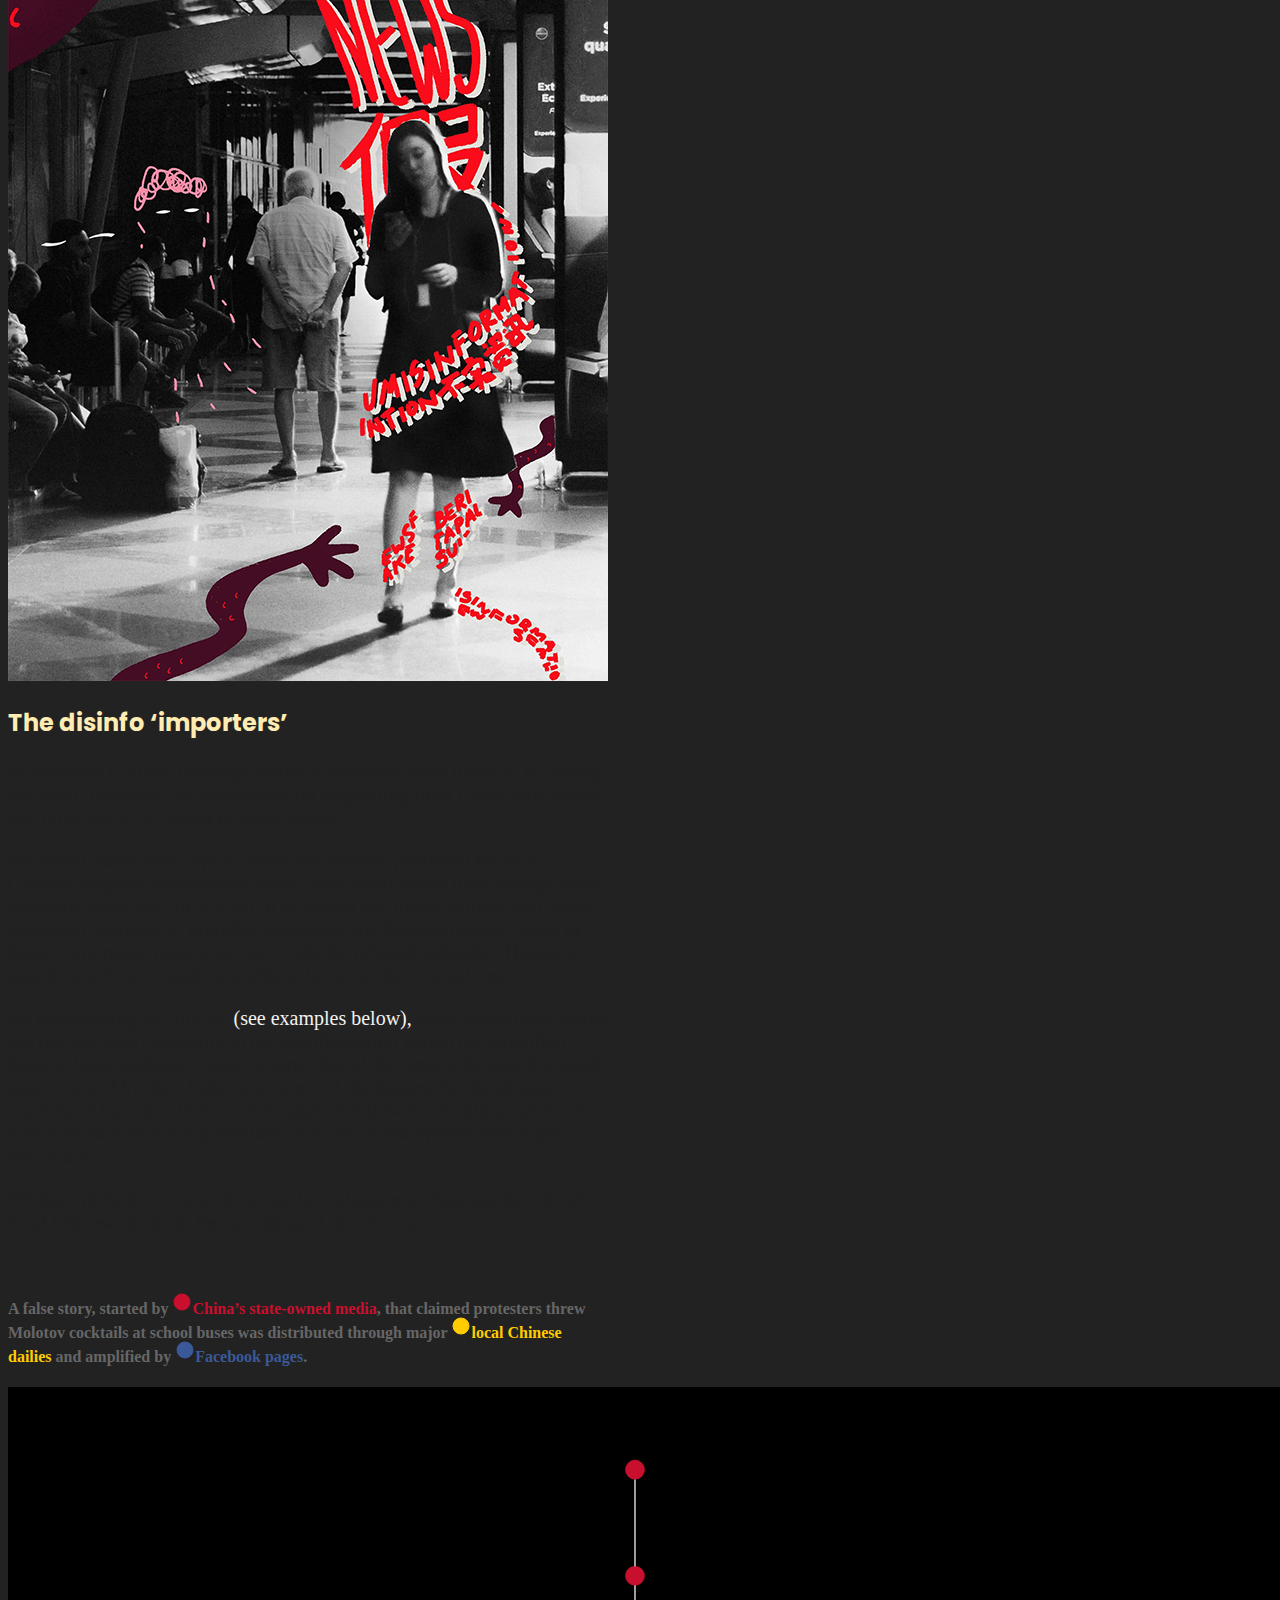
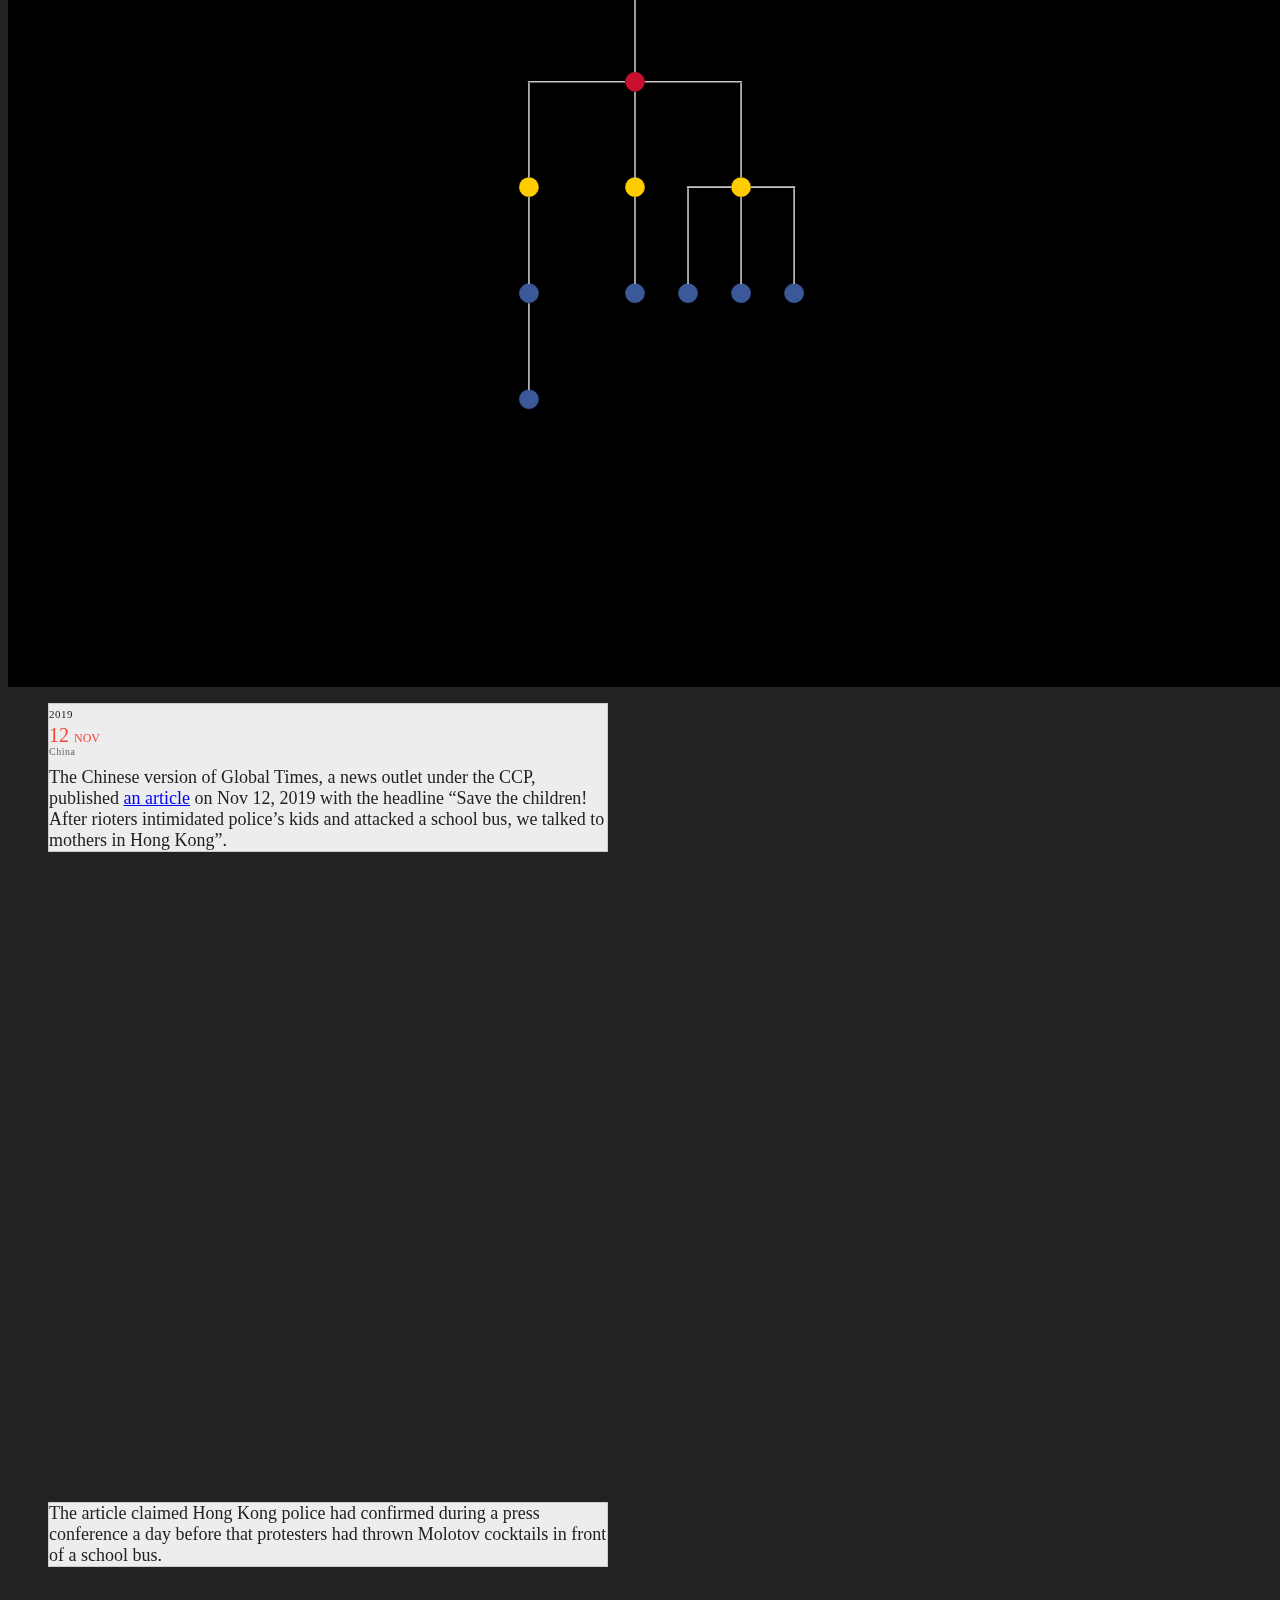
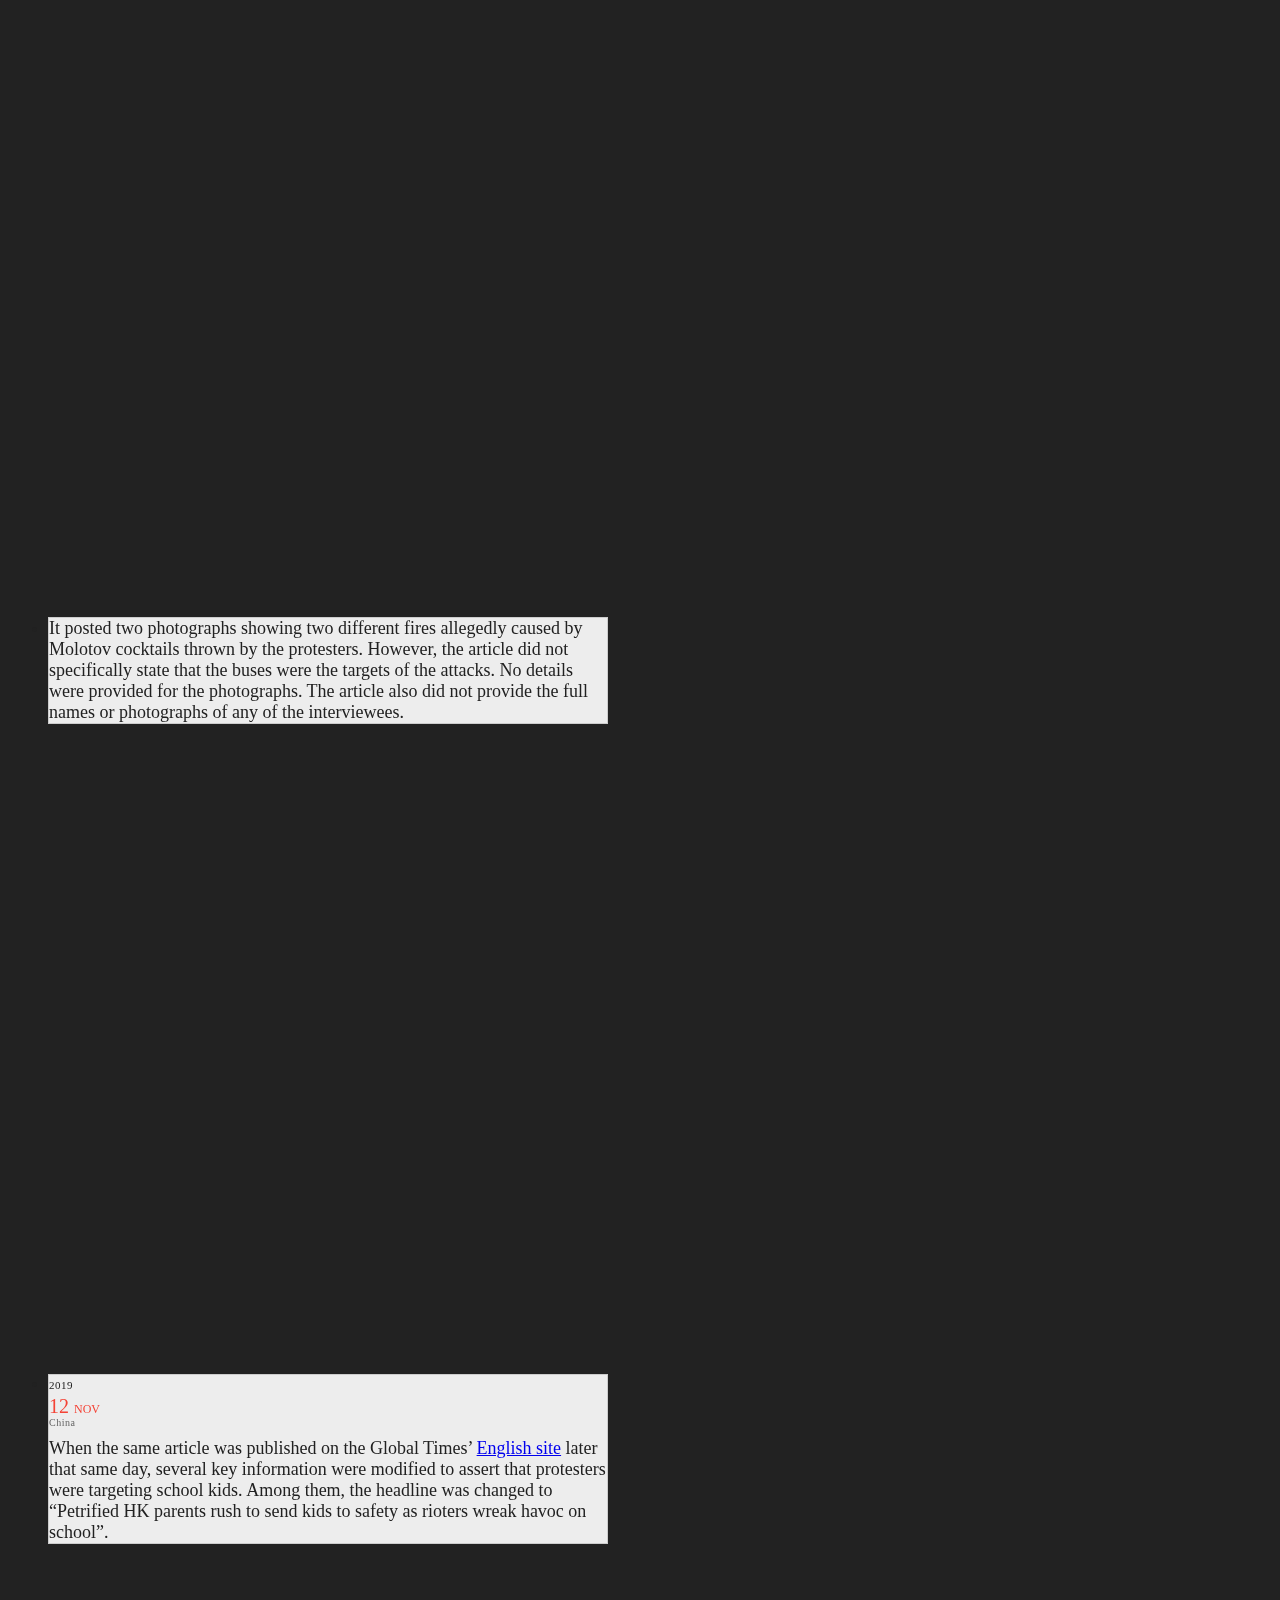
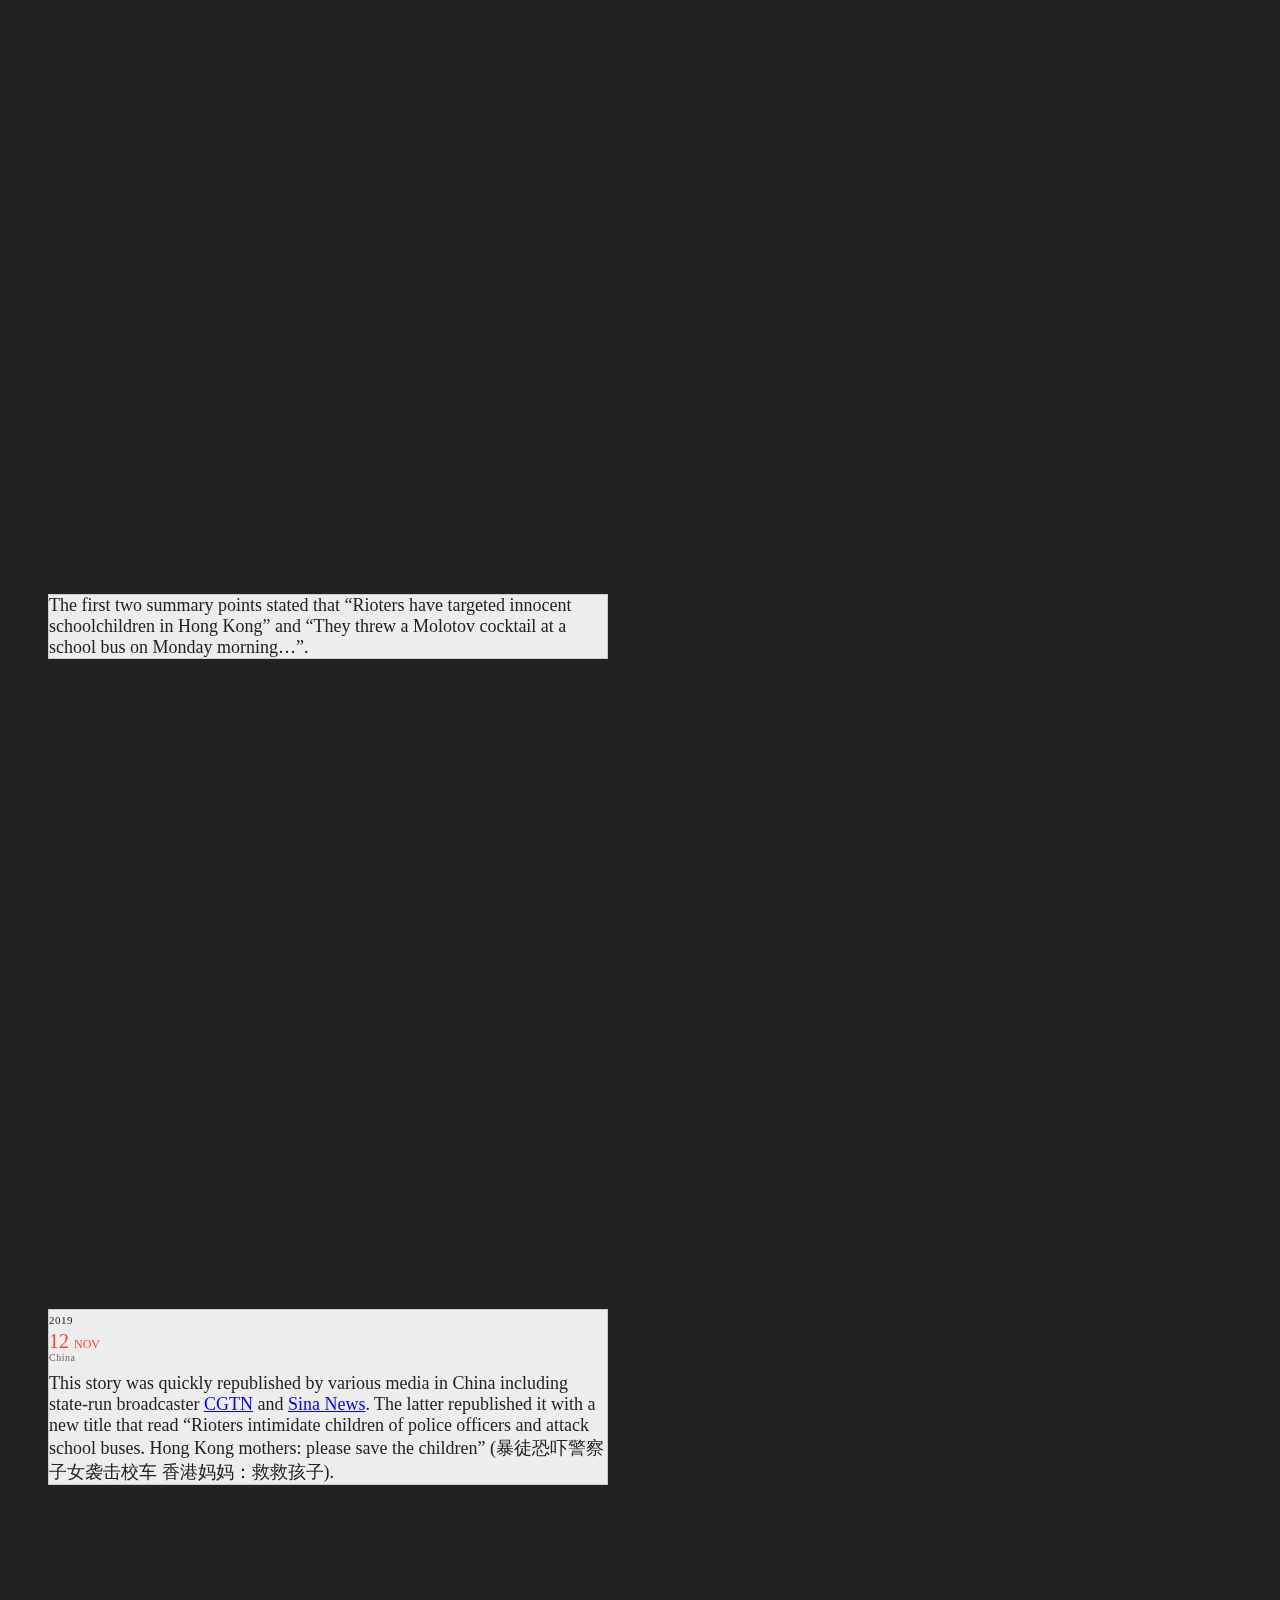
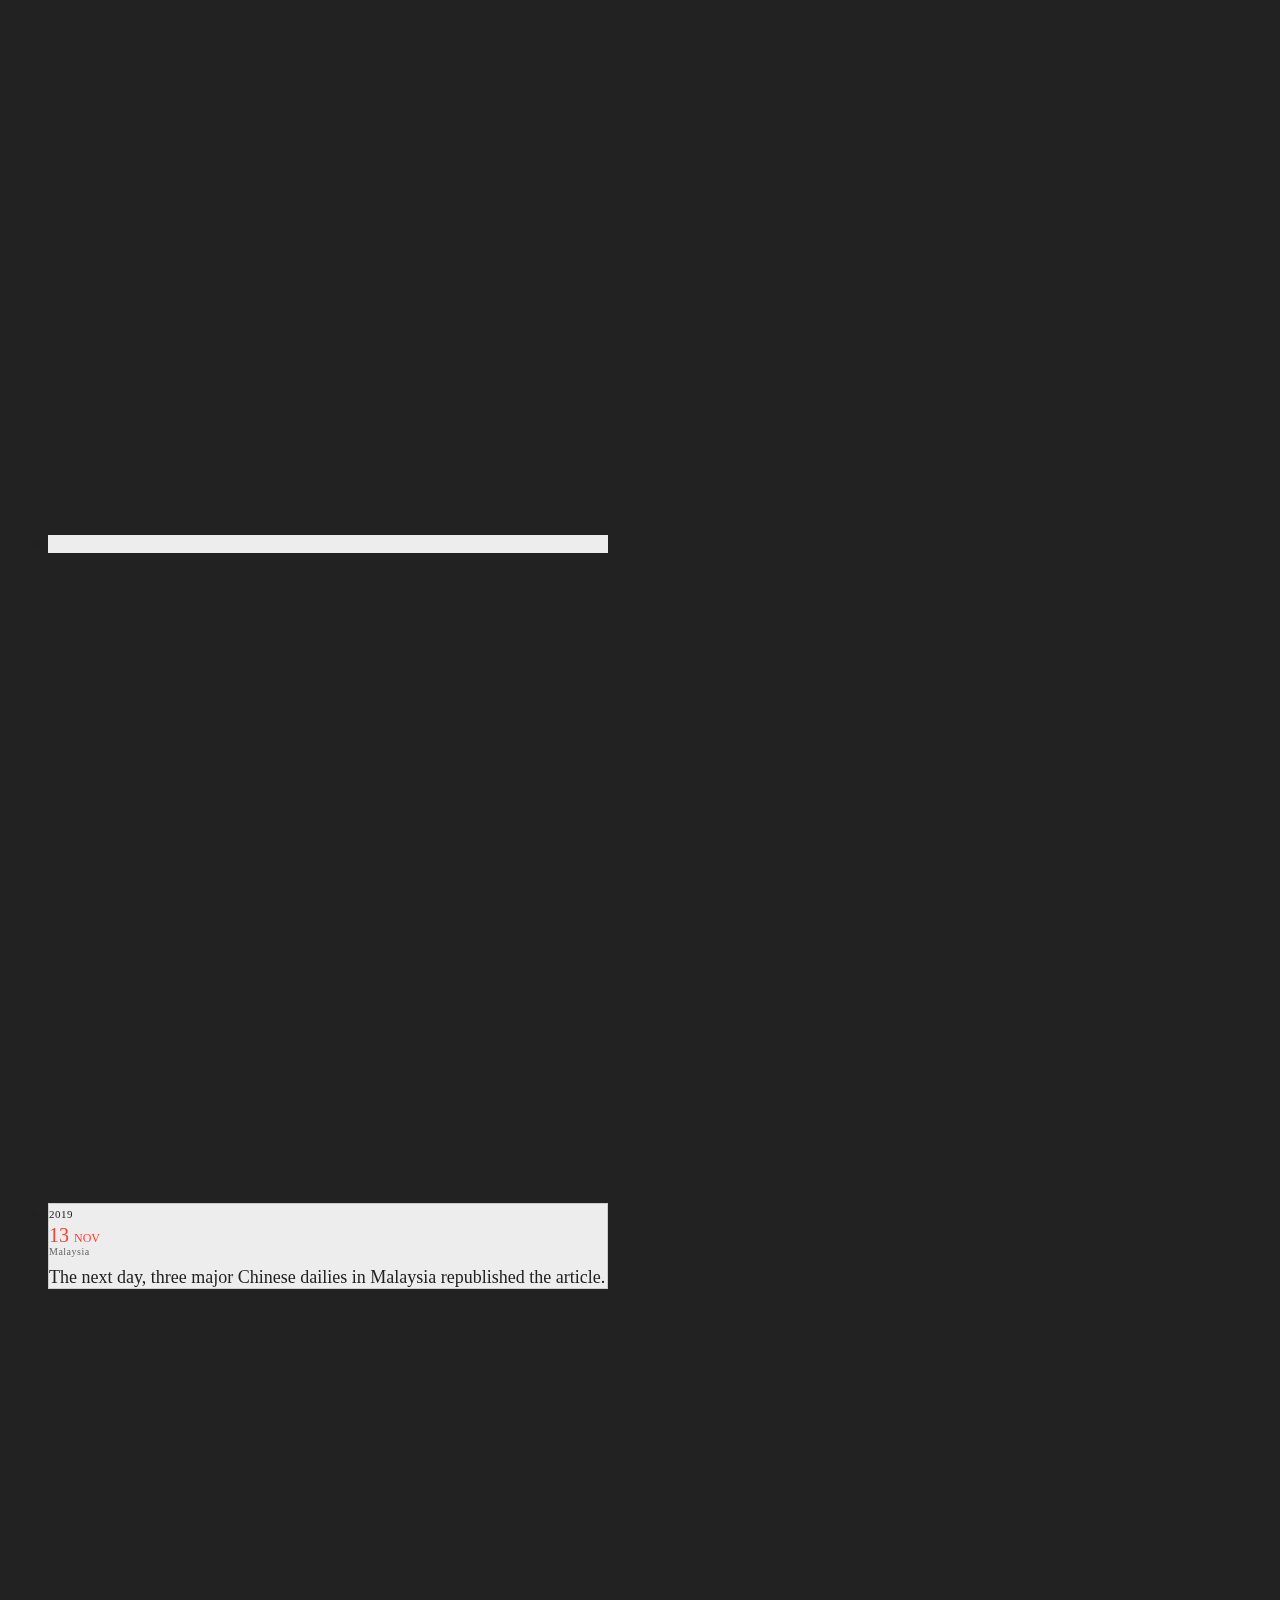
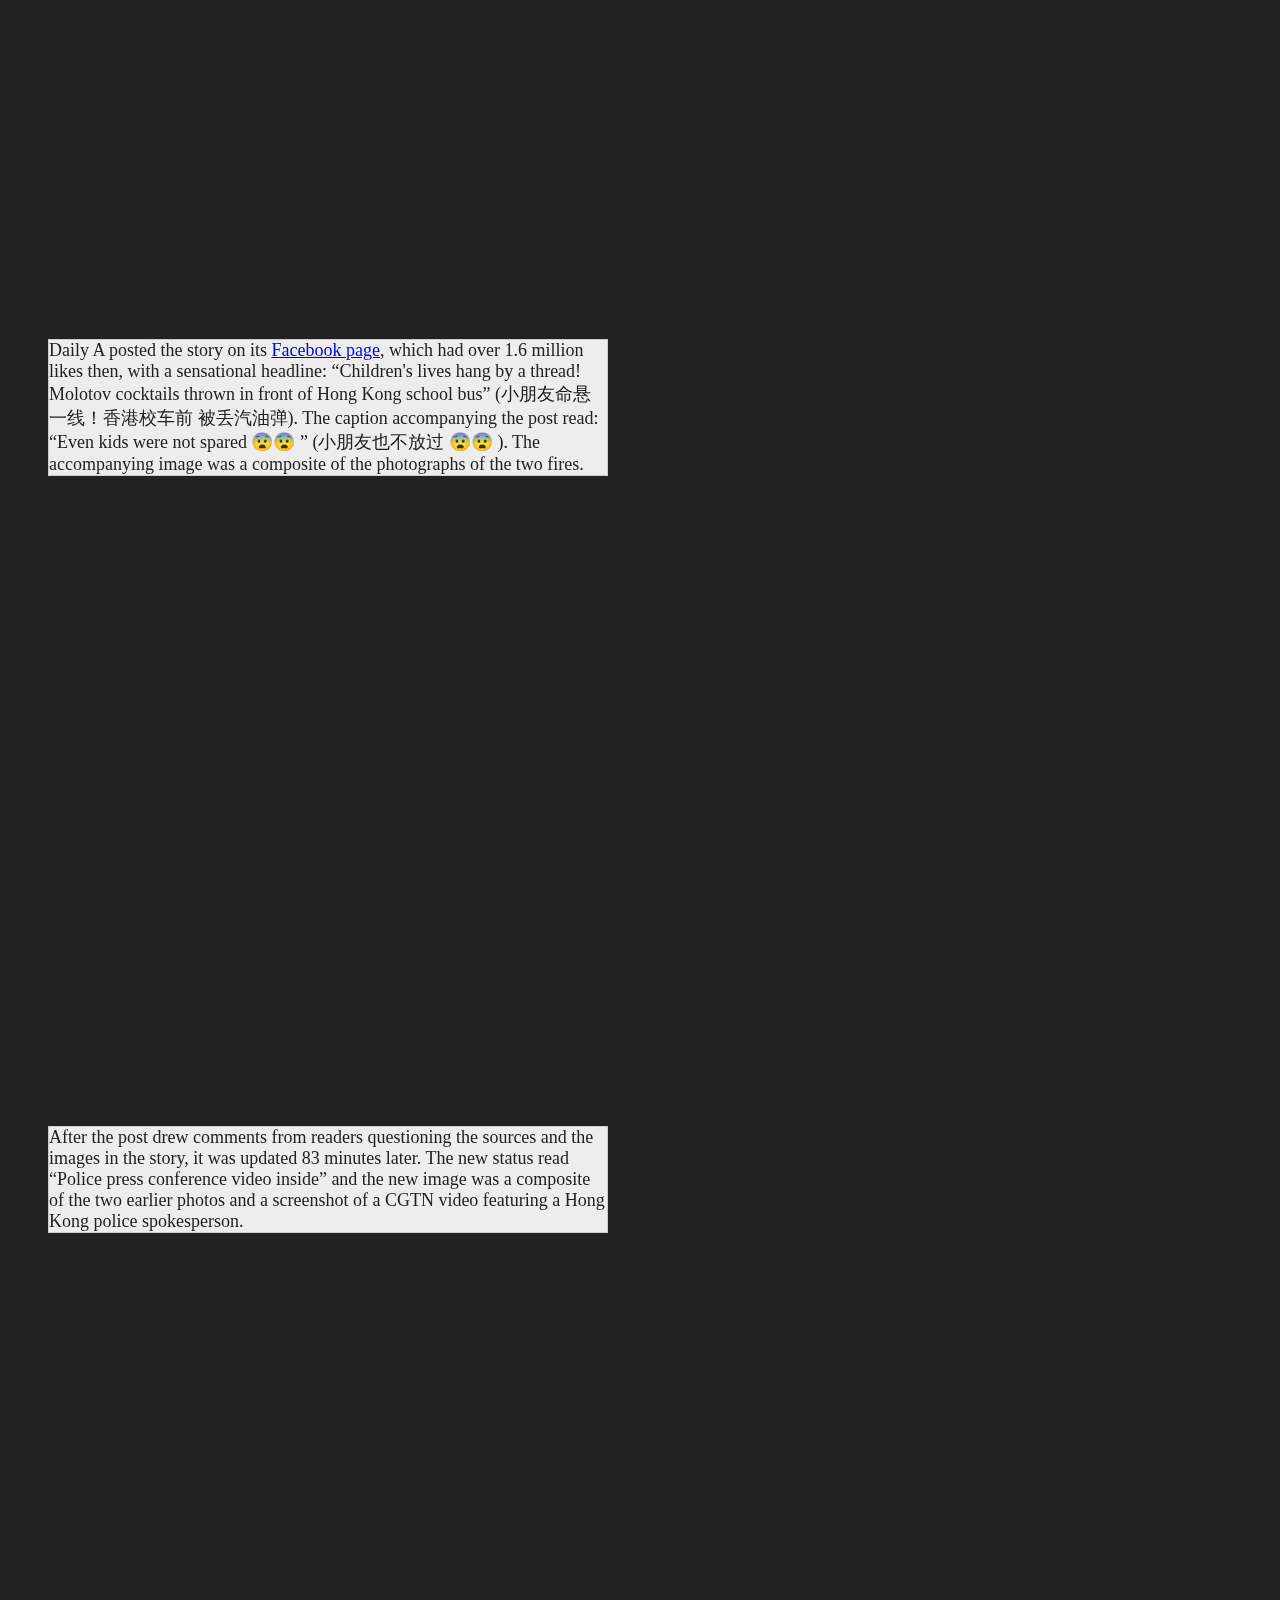
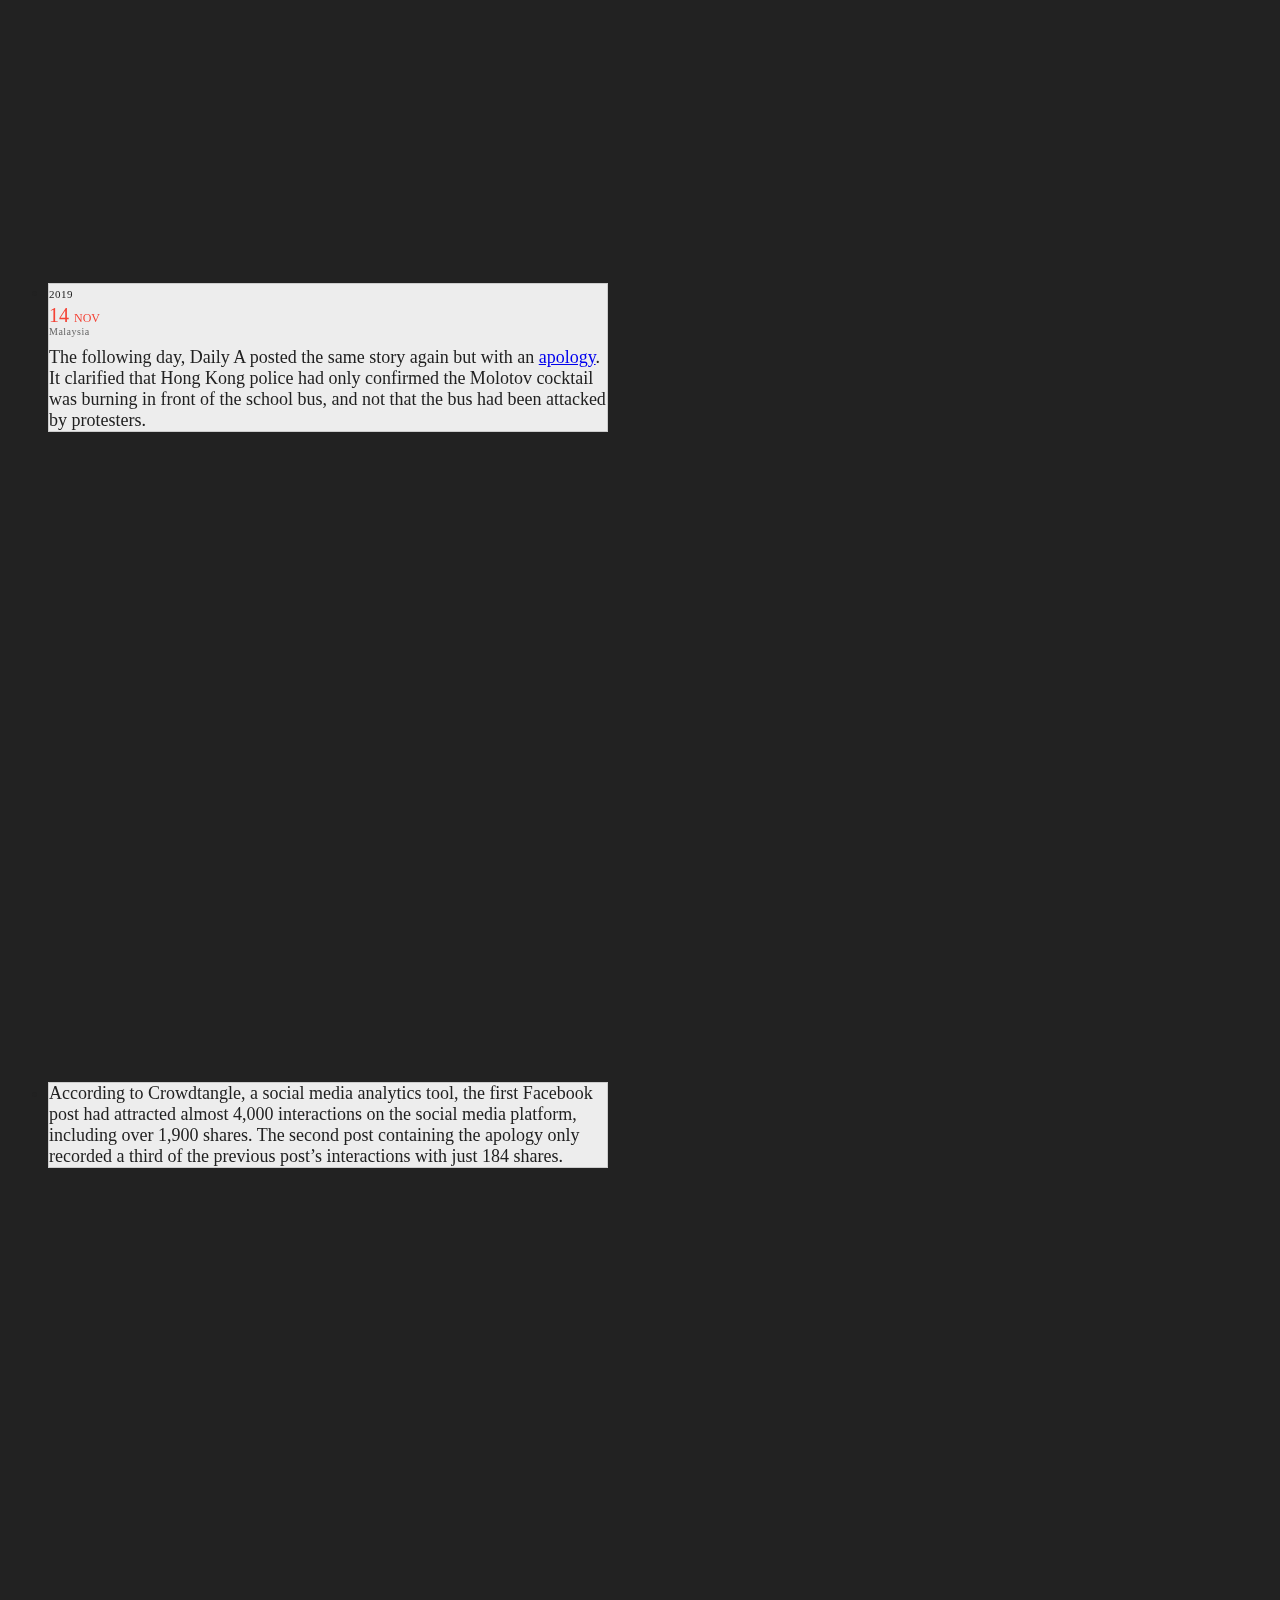
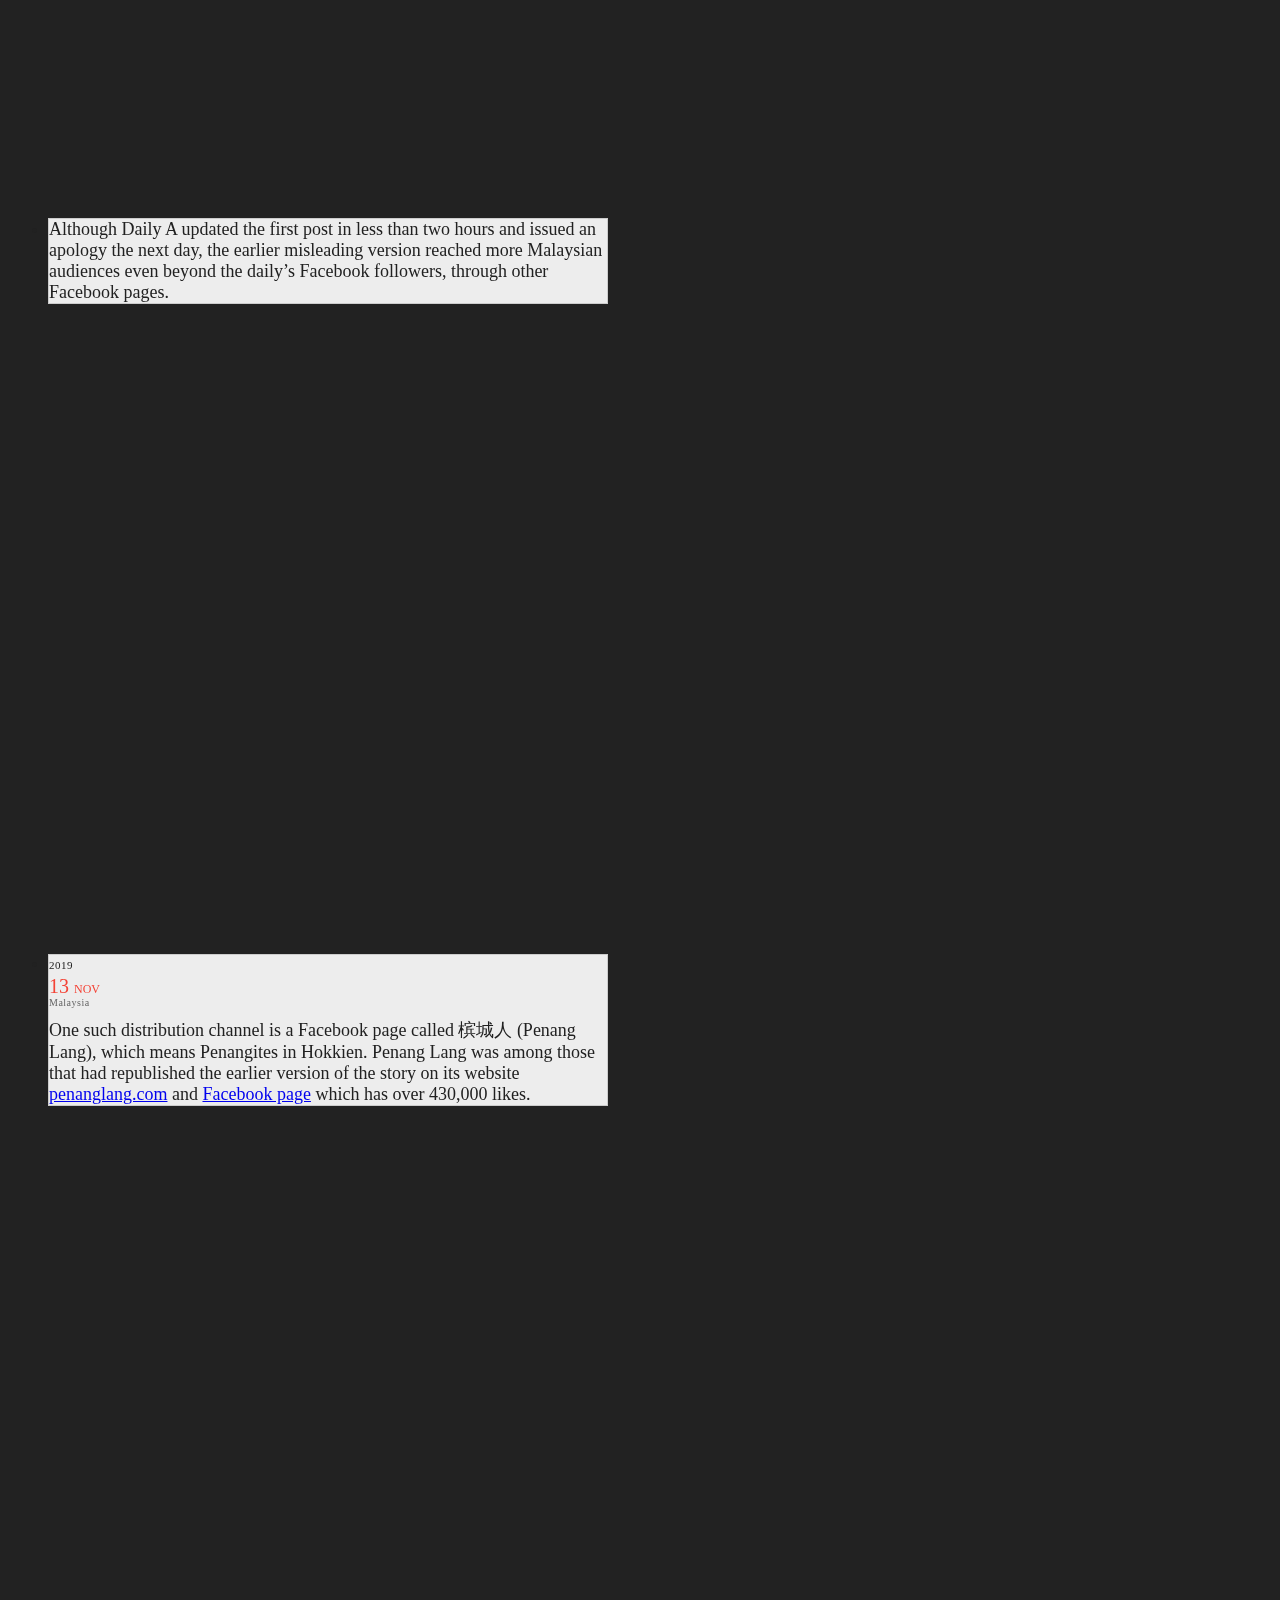
==== commit ee21a900: "chart updated, minor text update" ====
--- a/en/index.html
+++ b/en/index.html
@@ -44,7 +44,6 @@
 		<li><a href="#chinese-embassy" uk-scroll="offset:80">Chinese embassy</a></li>
 		<li class="uk-visible@m"><a href="#methodology" uk-scroll="offset:80">Methodology</a></li>
 		<li class="uk-visible@m"><a href="#limitations" uk-scroll="offset:80">Limitations</a></li>
-		<li><a href="https://github.com/kininewslab/Hk_misinfo" target="_blank" uk-scroll="offset:80">Our data</a></li>
 		</ul>
 		</div>
 		<div class="uk-navbar-right">
@@ -63,7 +62,6 @@
 		<li><a href="#chinese-embassy" class="uk-button uk-button-text uk-text-large" uk-scroll="offset:80" uk-toggle="#modal-menu">Chinese embassy</a></li>
 		<li><a href="#methodology" class="uk-button uk-button-text uk-text-large" uk-scroll="offset:80" uk-toggle="#modal-menu">Methodology</a></li>
 		<li><a href="#limitations" class="uk-button uk-button-text uk-text-large" uk-scroll="offset:80">Limitations</a></li>
-		<li><a href="https://github.com/kininewslab/Hk_misinfo" target="_blank" class="uk-button uk-button-text uk-text-large" uk-scroll="offset:80">Our data</a></li>
 		</ul>
 		</div>
 		</div>
@@ -1275,7 +1273,7 @@
     </div>
 	<div class="uk-container uk-container-xsmall">
 		<div class="linechart" id="linechart_1"> 
-			<div id="container"></div>
+			<div id="container_chart"></div>
 			<div class="chart_note">
 				Source: Crowdtangle
 			</div>
@@ -1284,6 +1282,7 @@
     <div class="uk-container uk-container-xsmall">        
 		<p class="uk-text-large">Serving as an official source of information, local media has been citing information posted on the embassy's Facebook page and treating them as official statements. Hence any information posted on the page has the potential to go beyond its followers and reach more Malaysian audiences through amplification by local media.</p>
 		<p class="uk-text-large">Most of the information posted on its Facebook page is about Chinese history, culture and the achievements of the Chinese government. However, we managed to identify at least two videos shared by the page with misleading or unverified conspiracy theories that the Hong Kong protests were funded and plotted by the West.</p>
+		<p class="uk-text-large">The embassy did not reply to our queries.</p>
     </div>
 </section>
 <div id="map6" class="map uk-height-viewport" uk-sticky="bottom:#map-texts-6">
--- a/css/style.css
+++ b/css/style.css
@@ -215,6 +215,7 @@
 	margin-bottom: 20px;
 	width:100%;
 }
+#container_chart{height: 421px;}
 .chart_note {
 	font-size: 14px;
 }
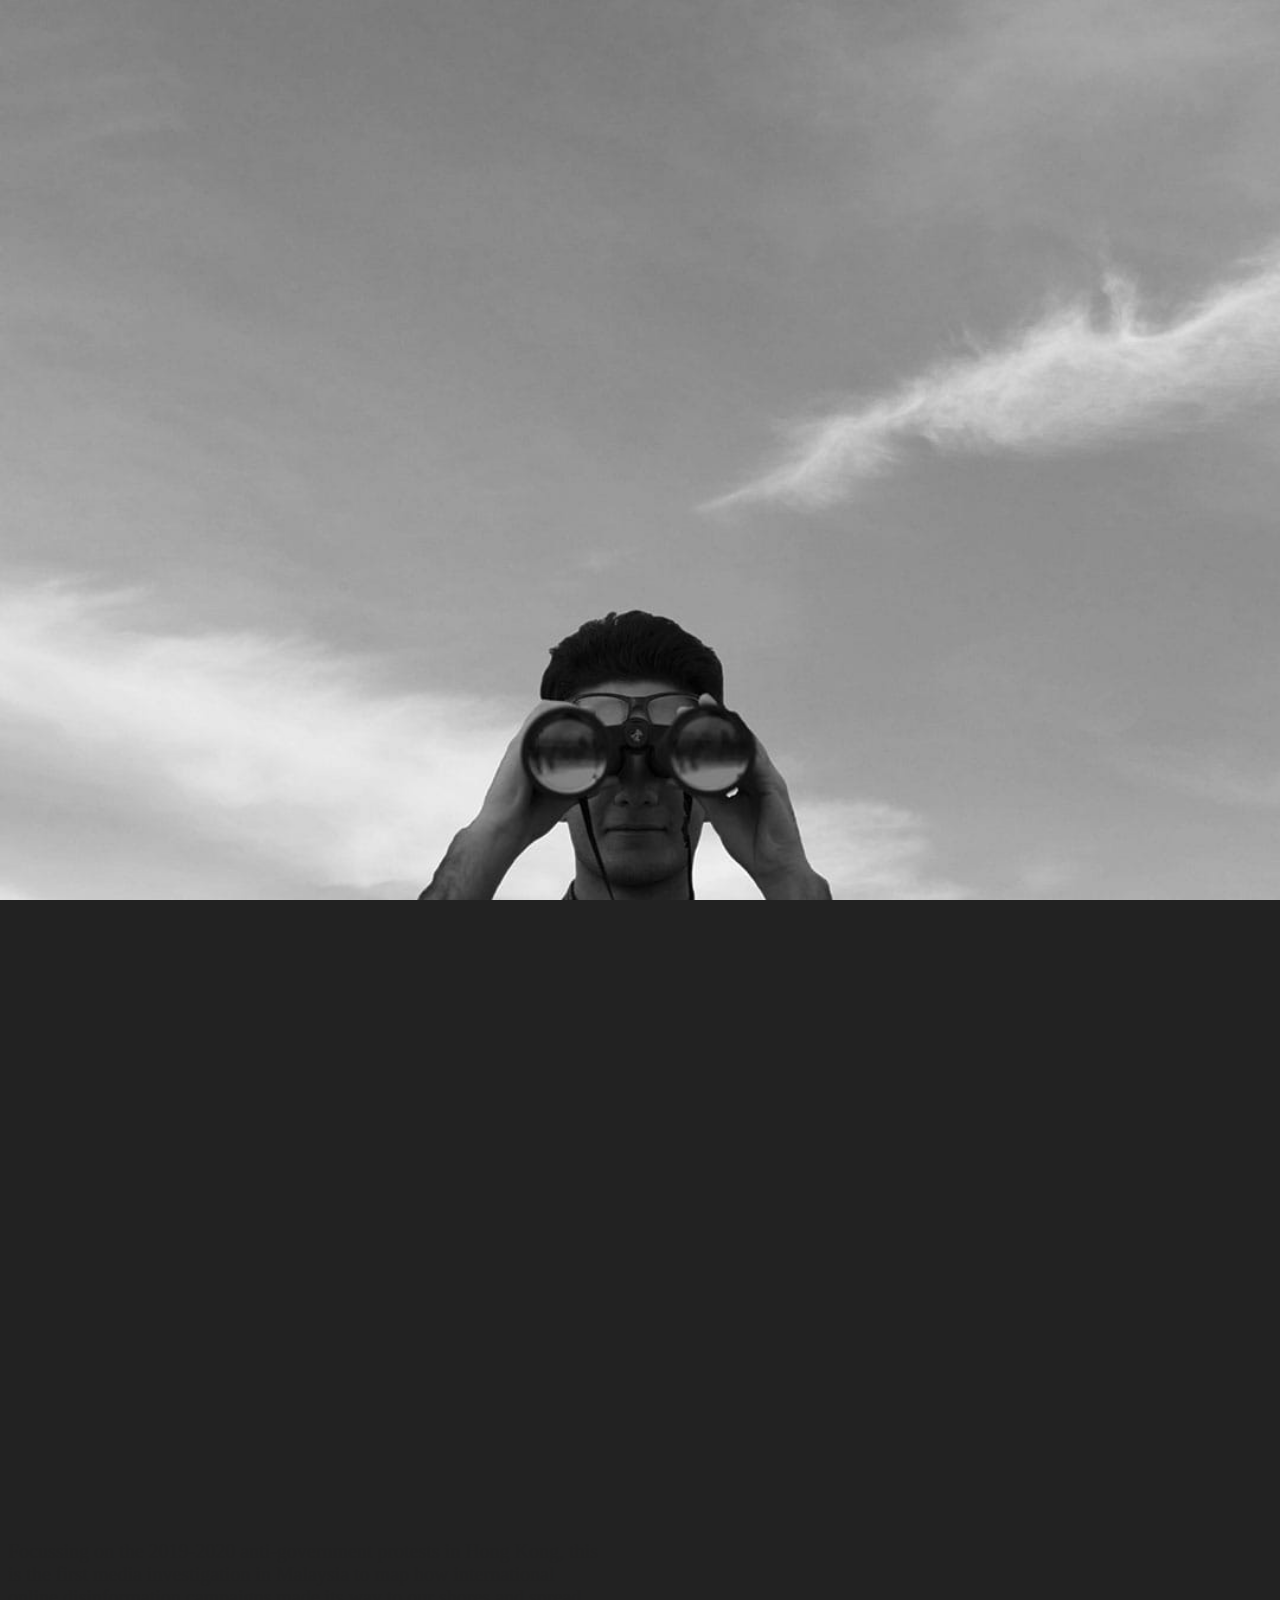
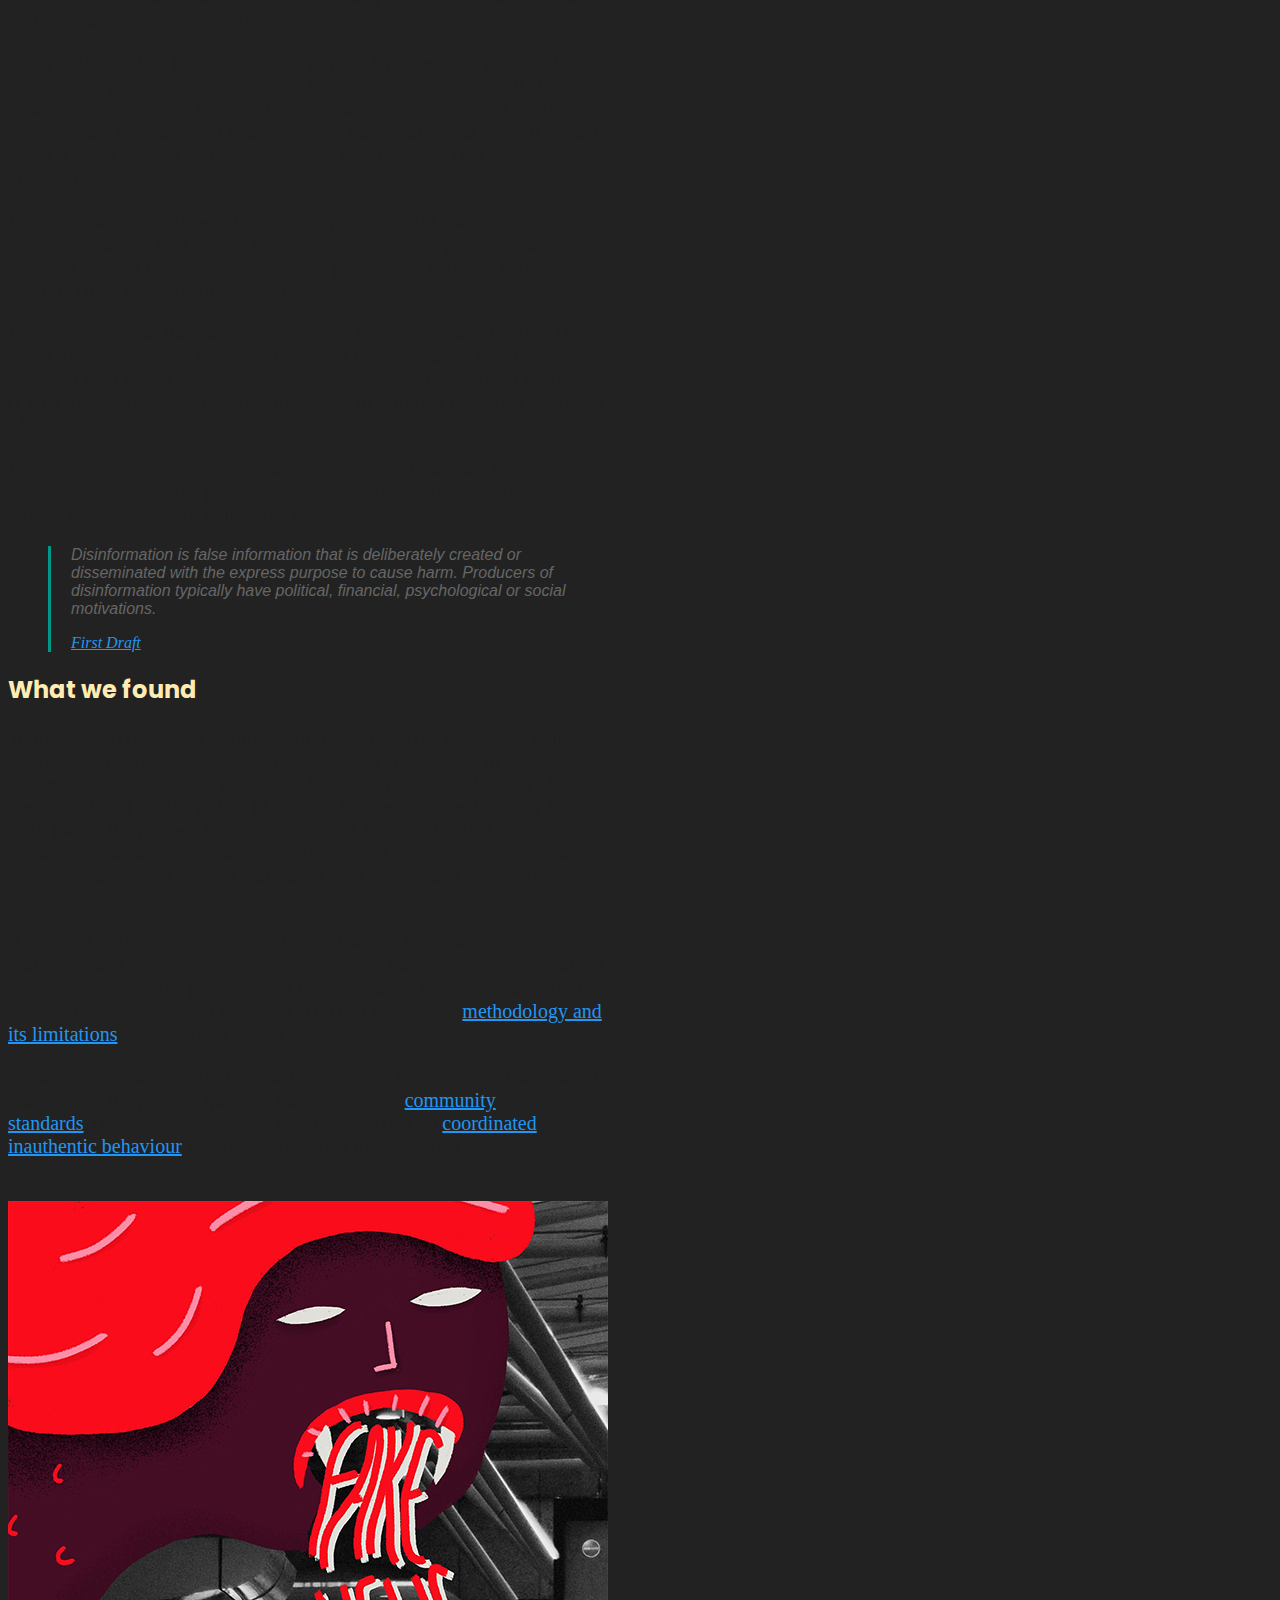
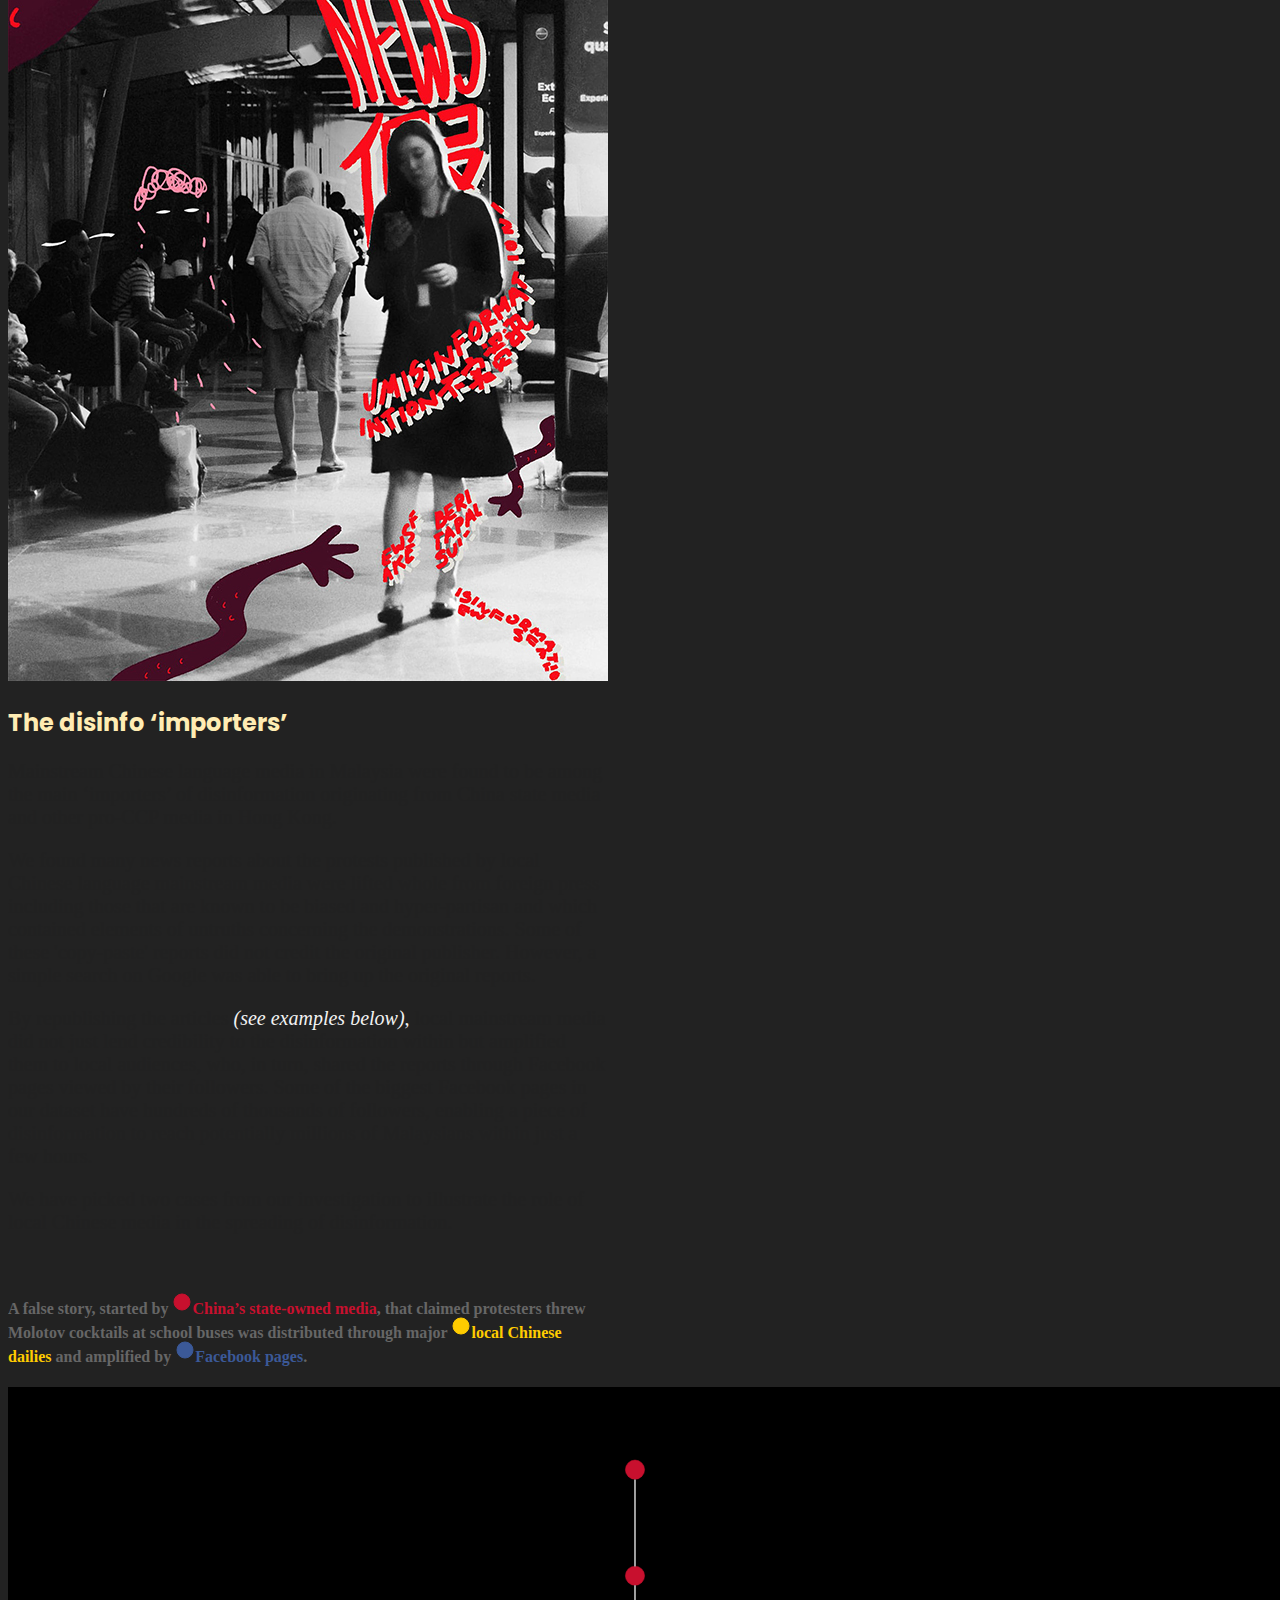
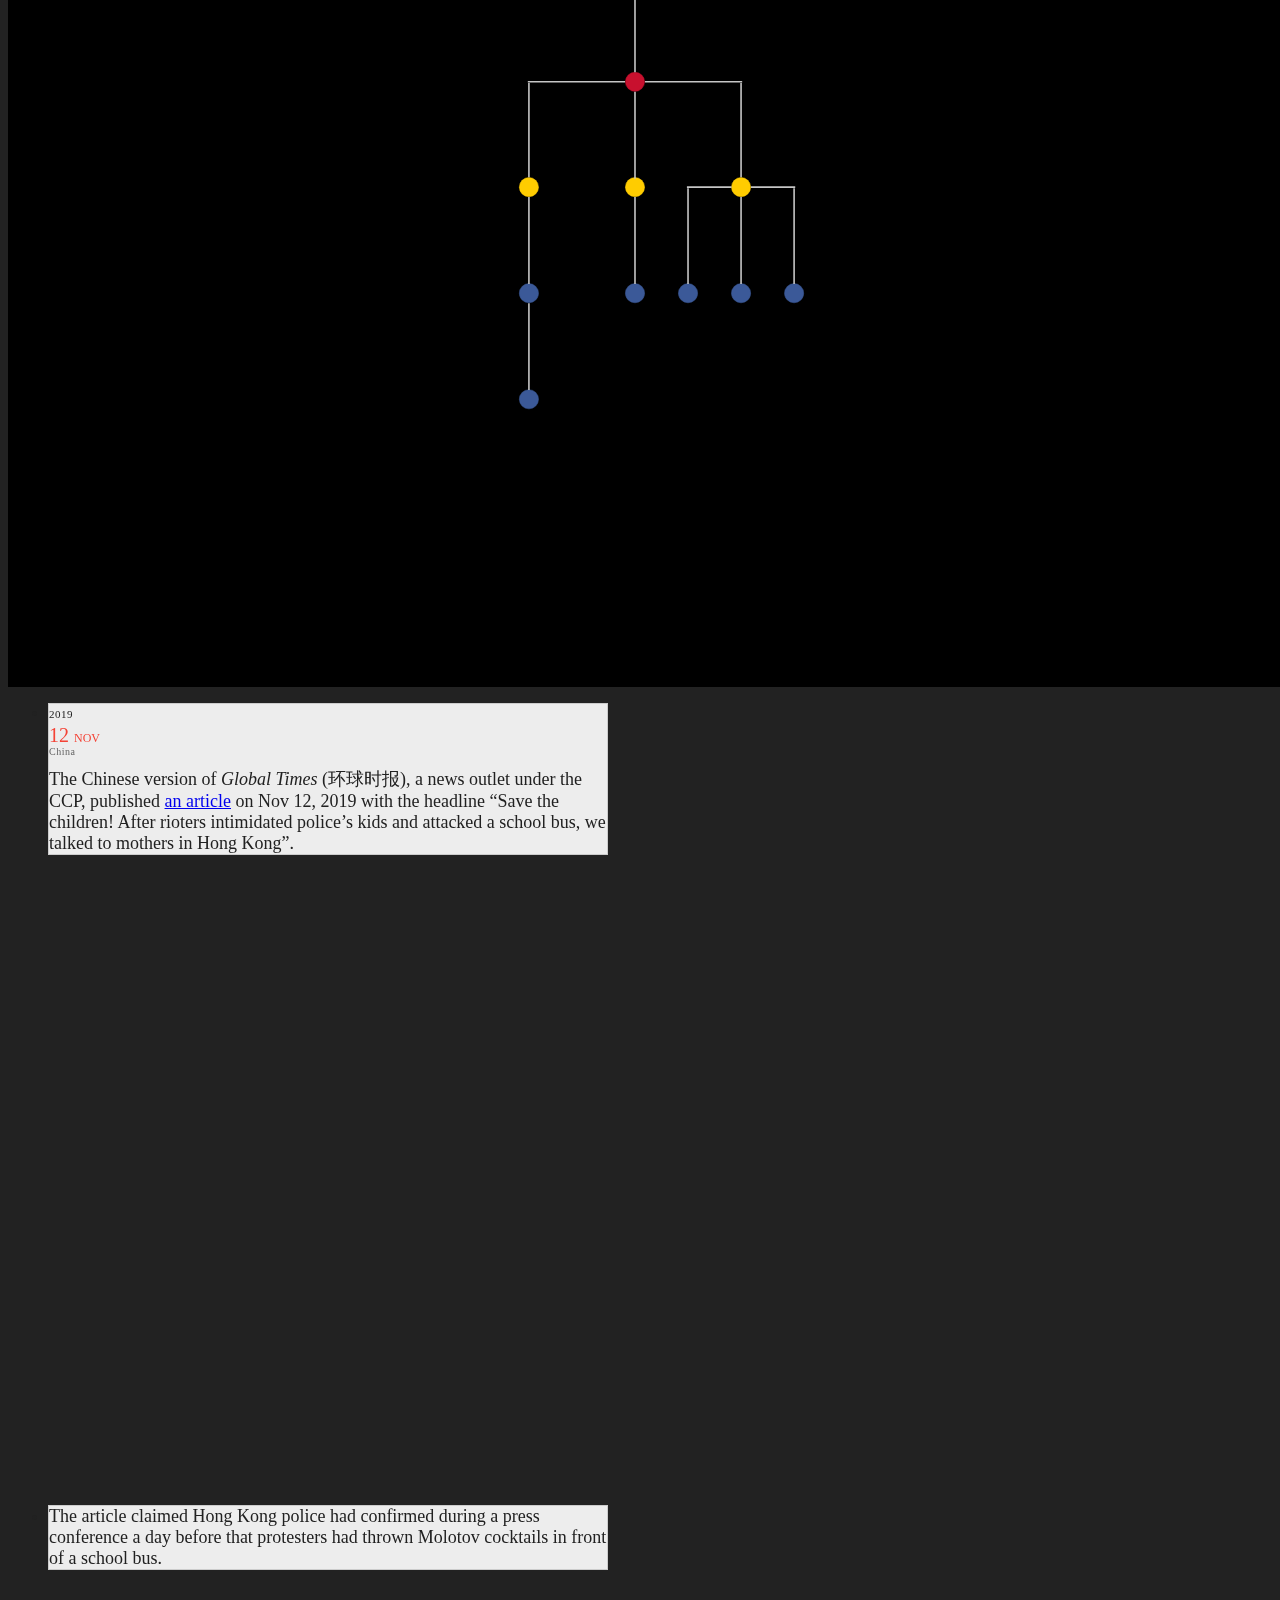
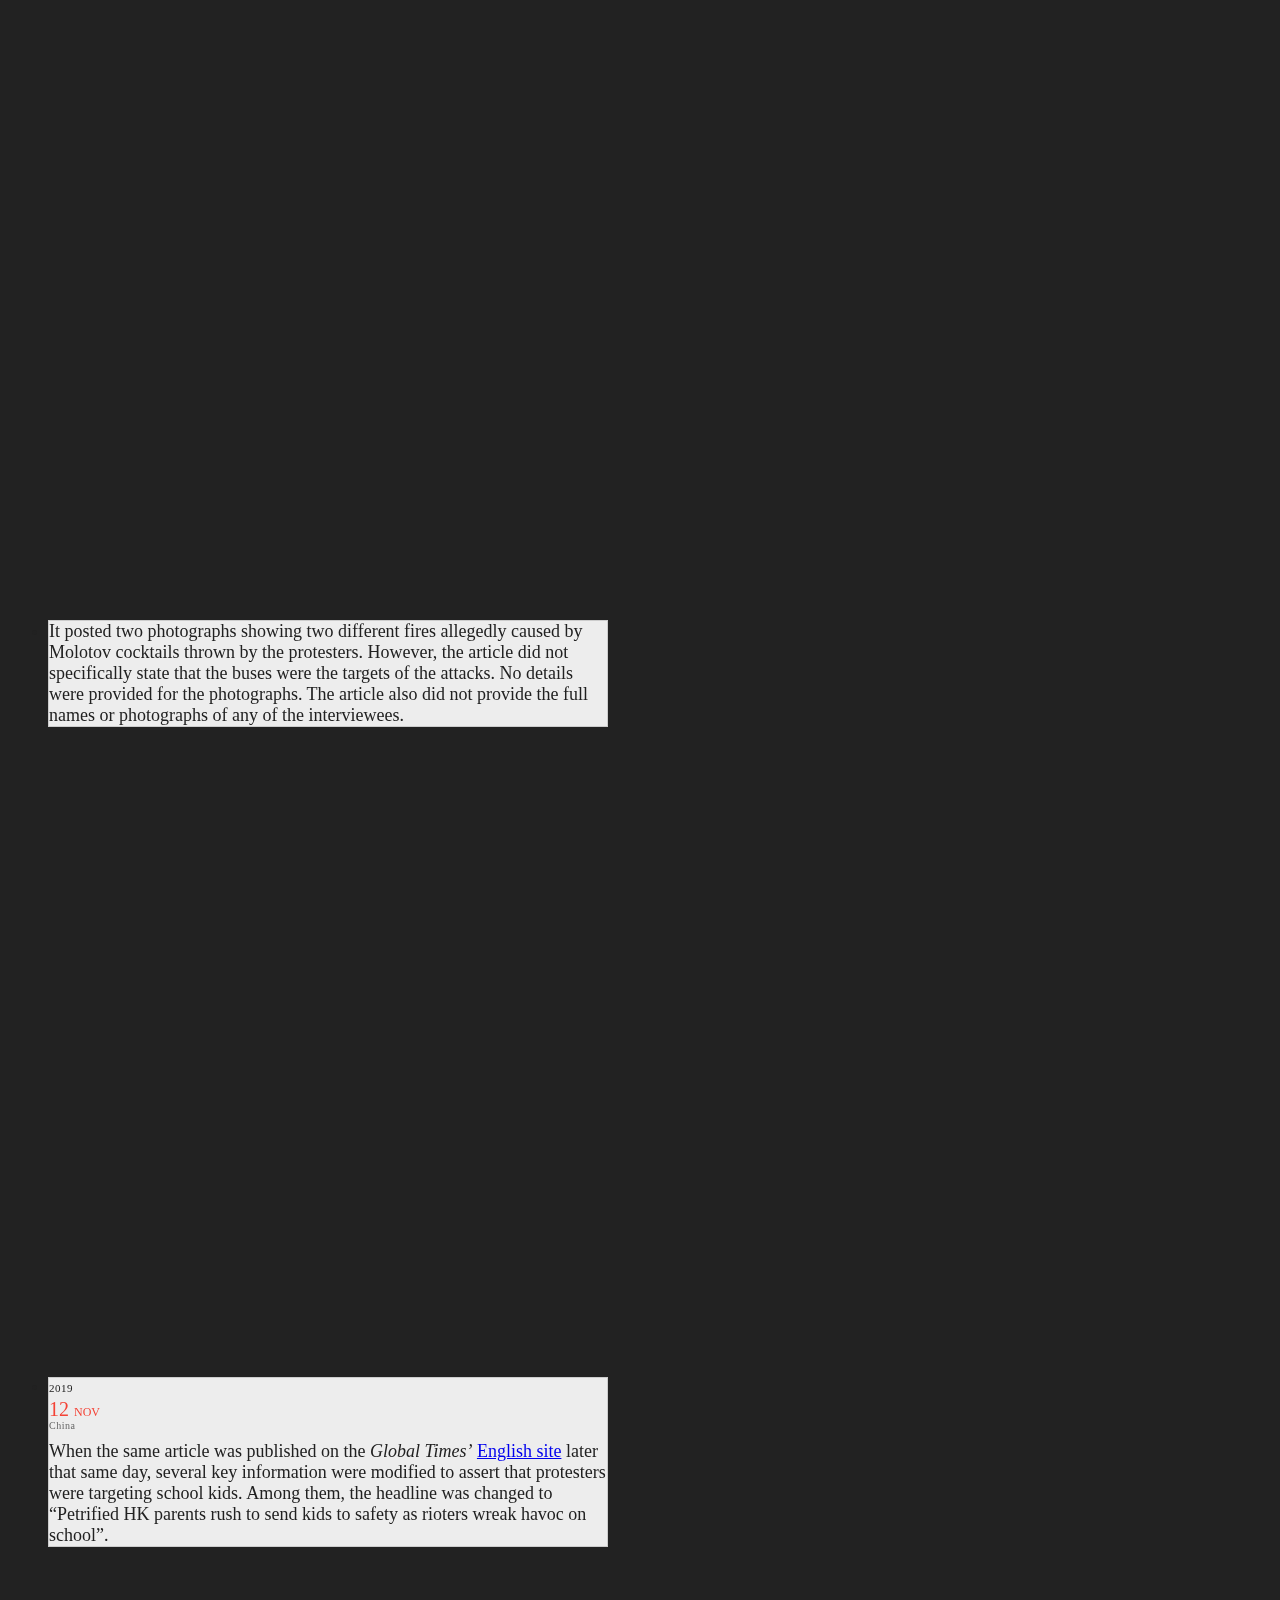
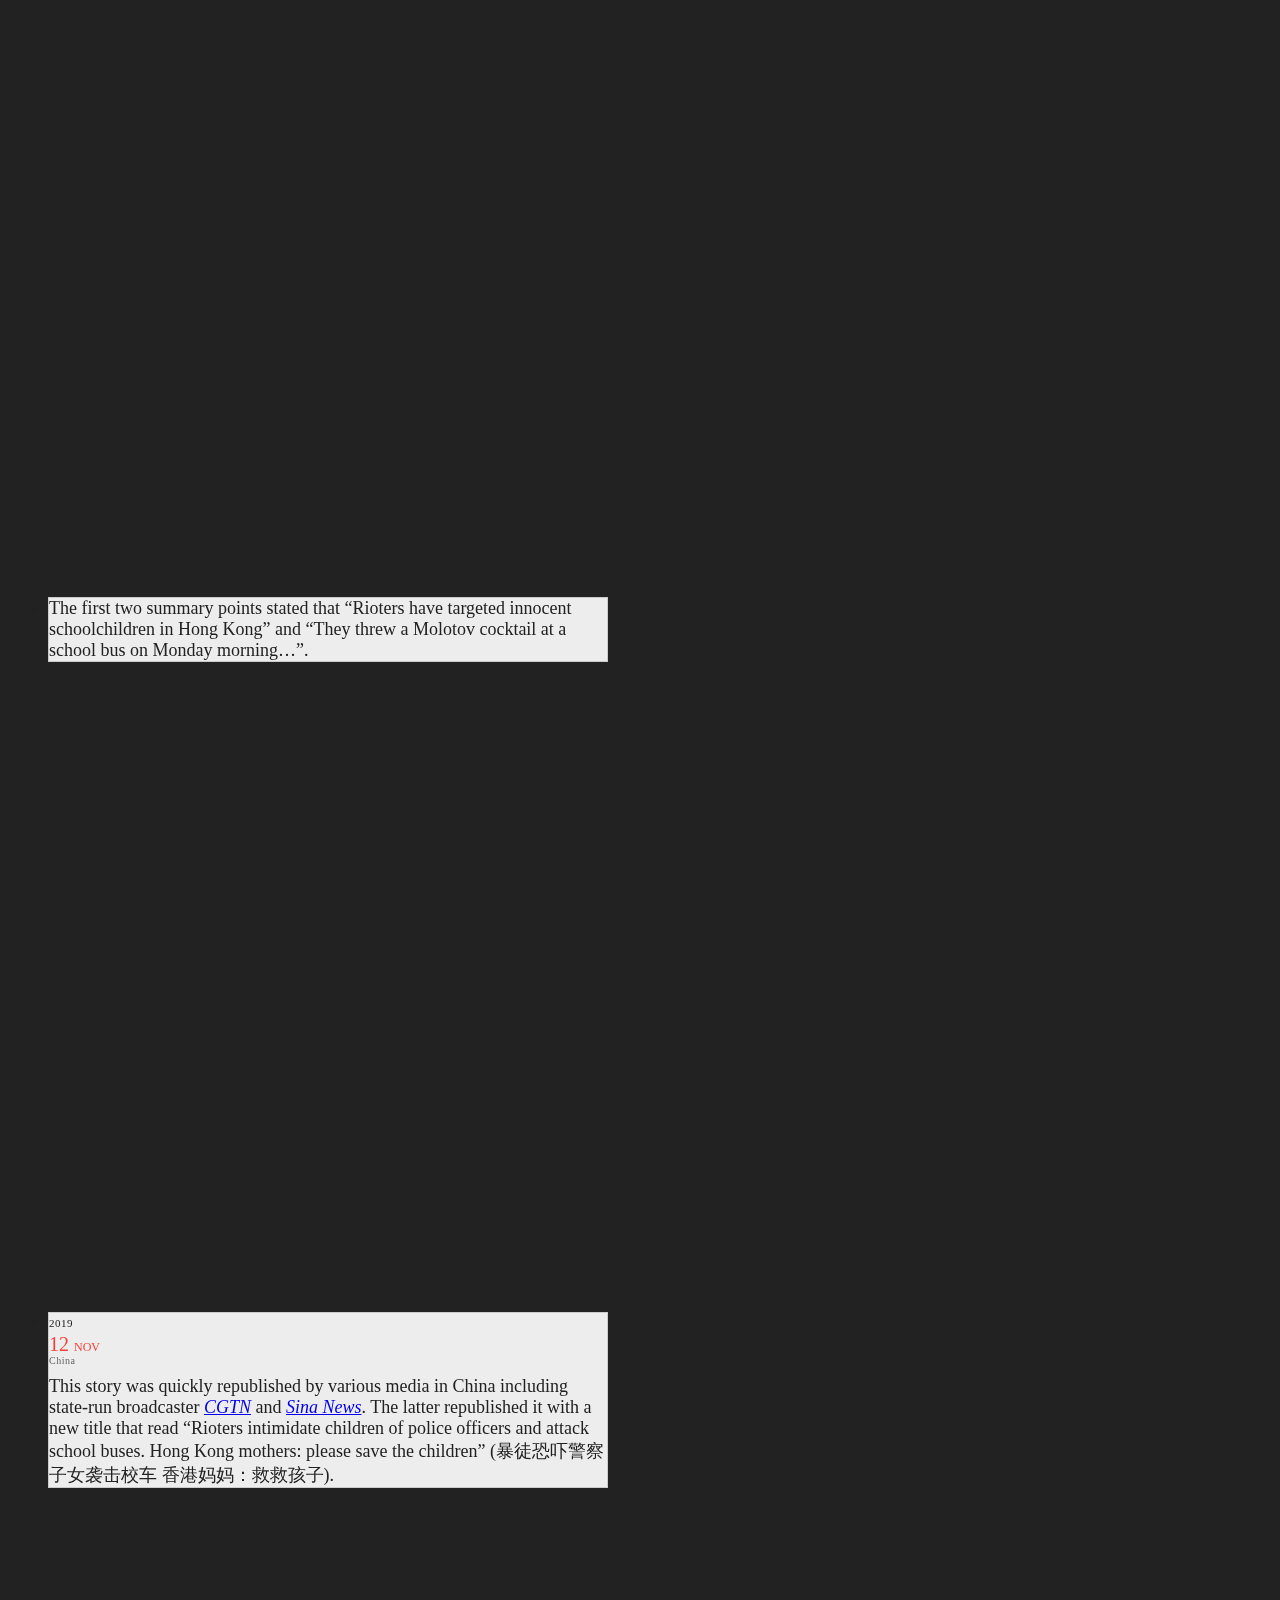
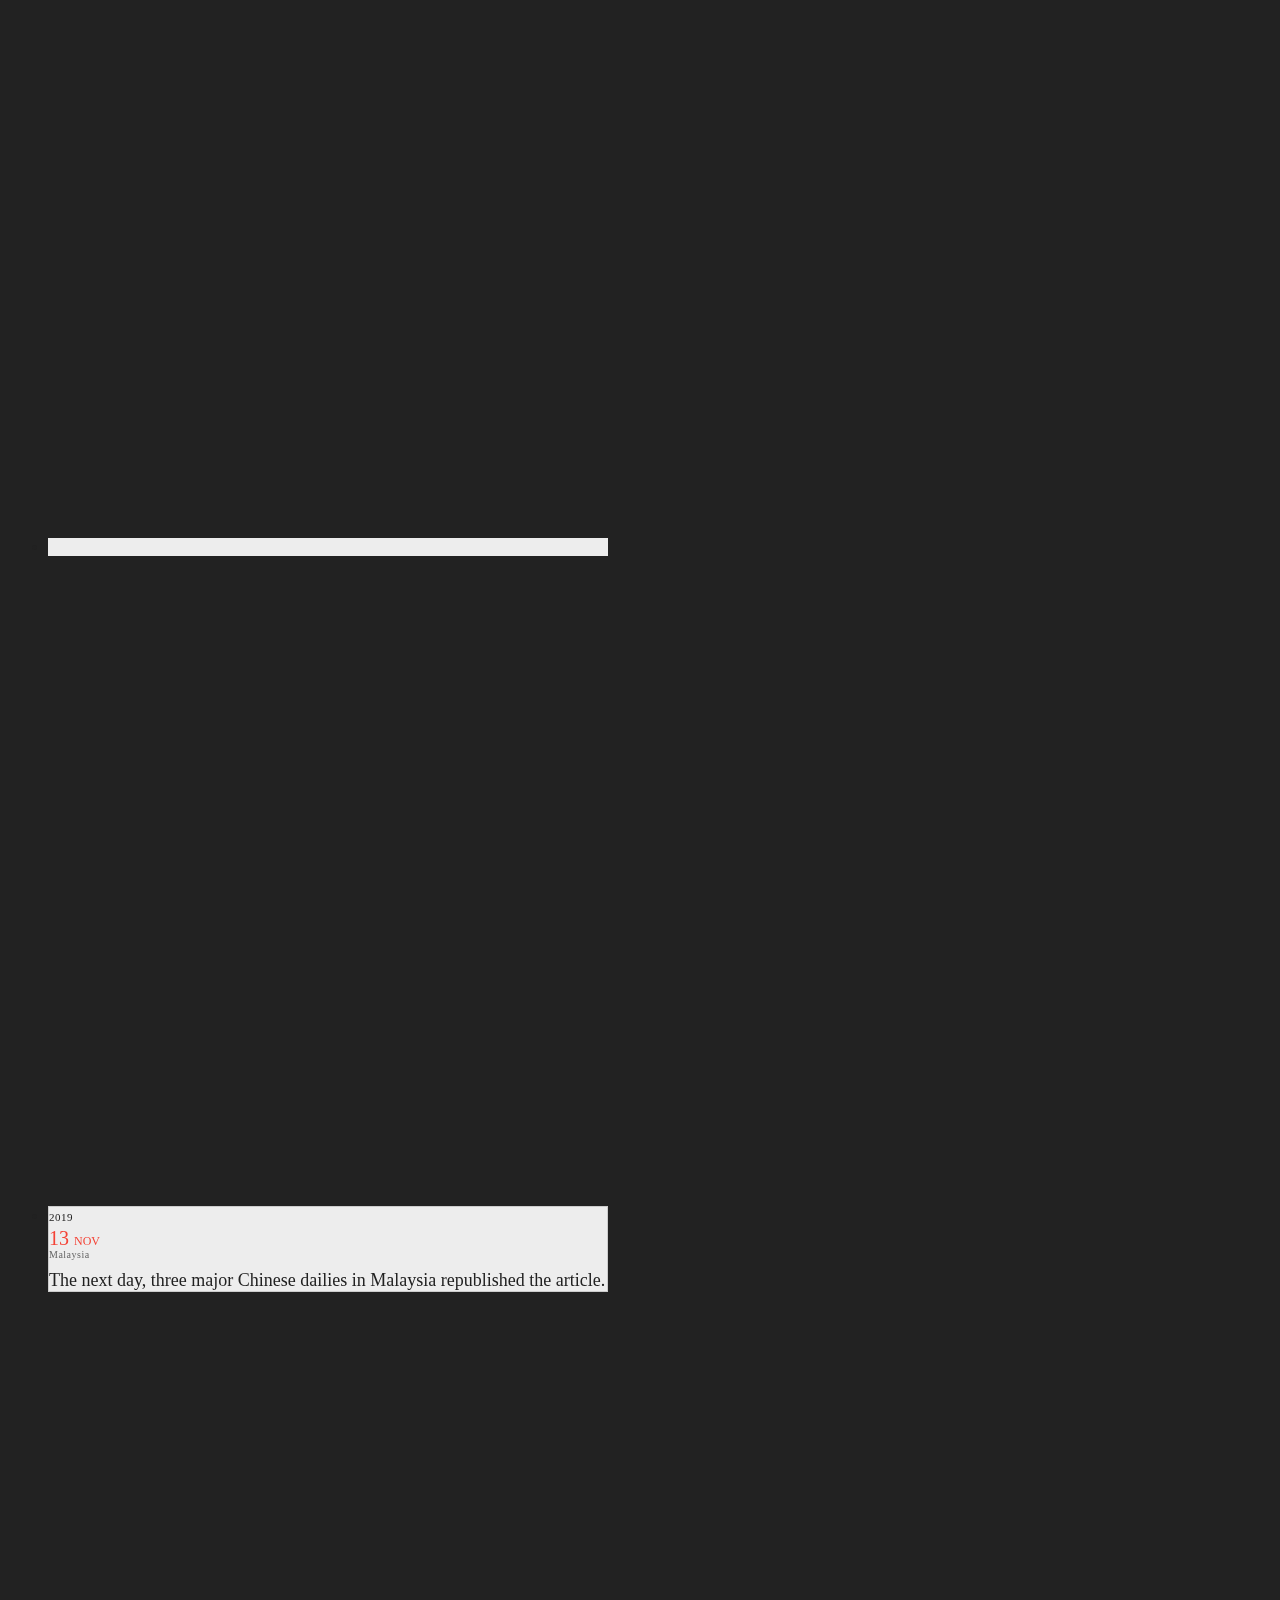
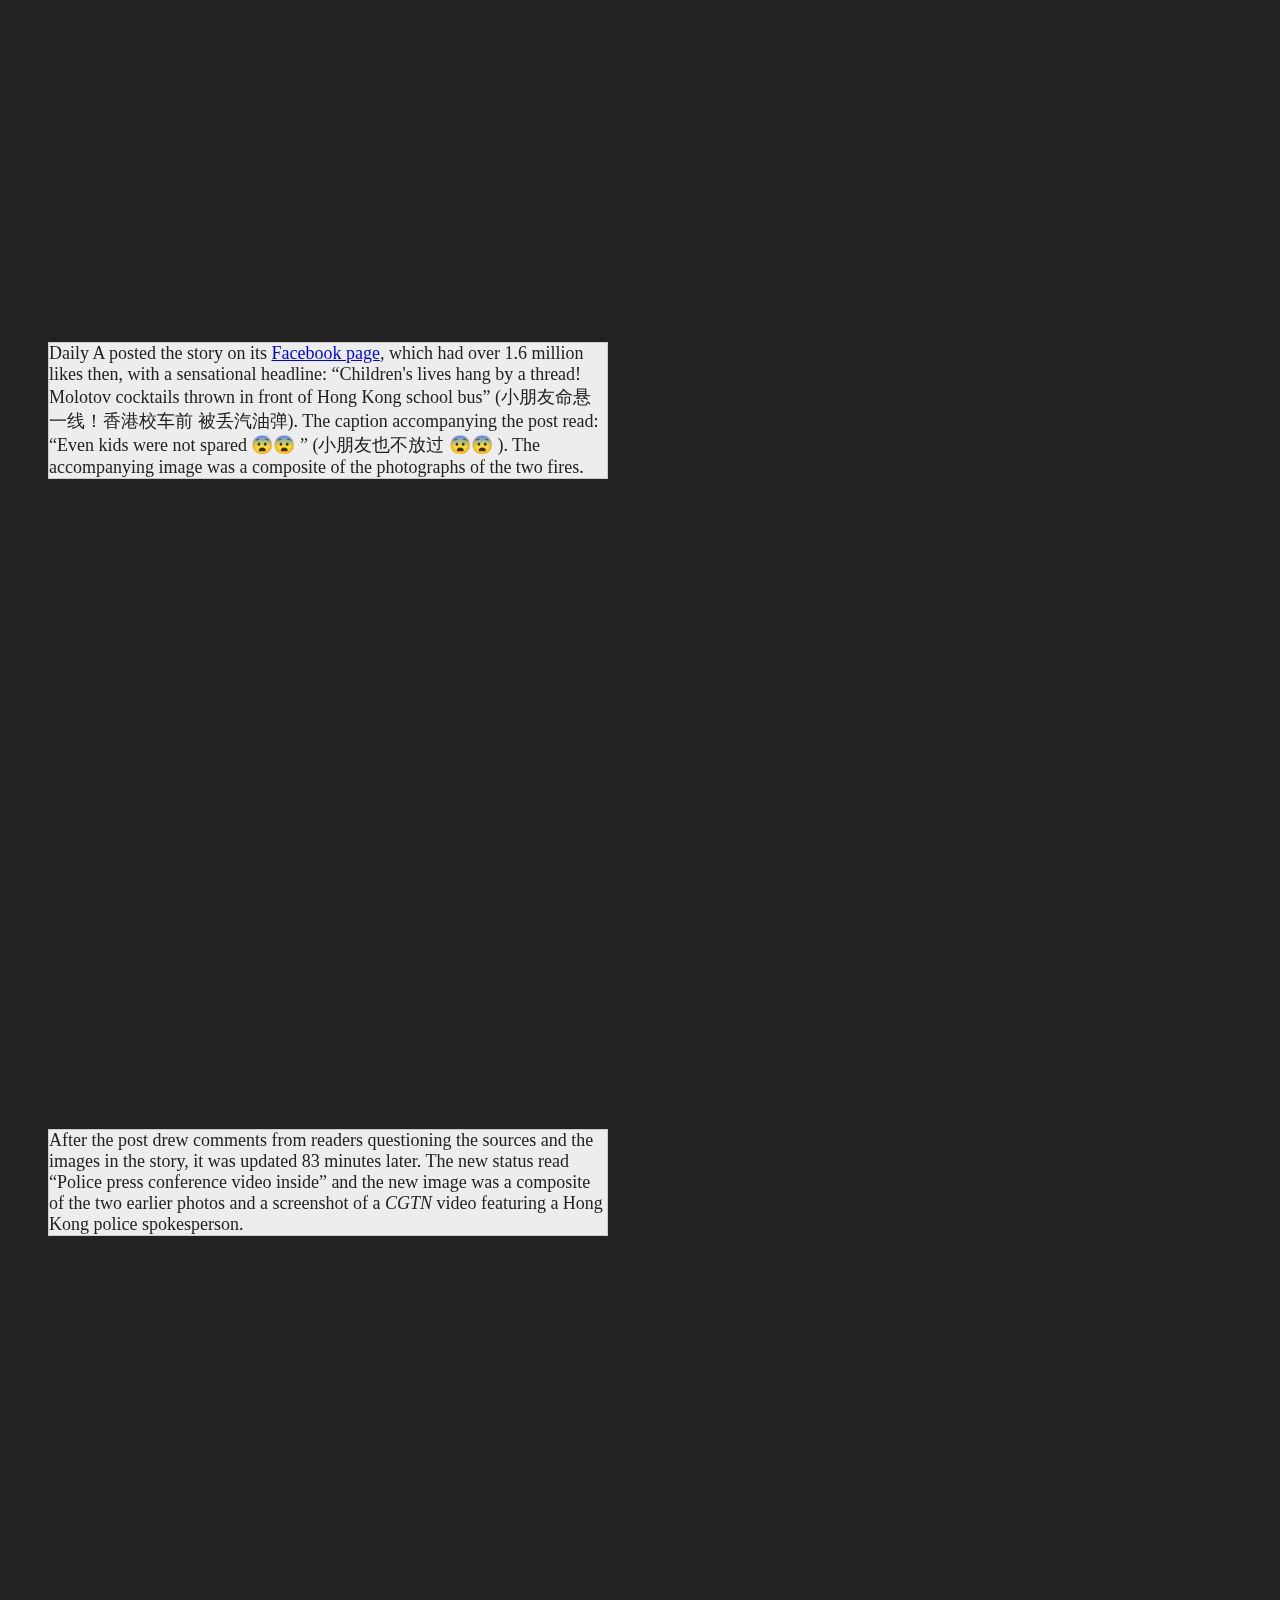
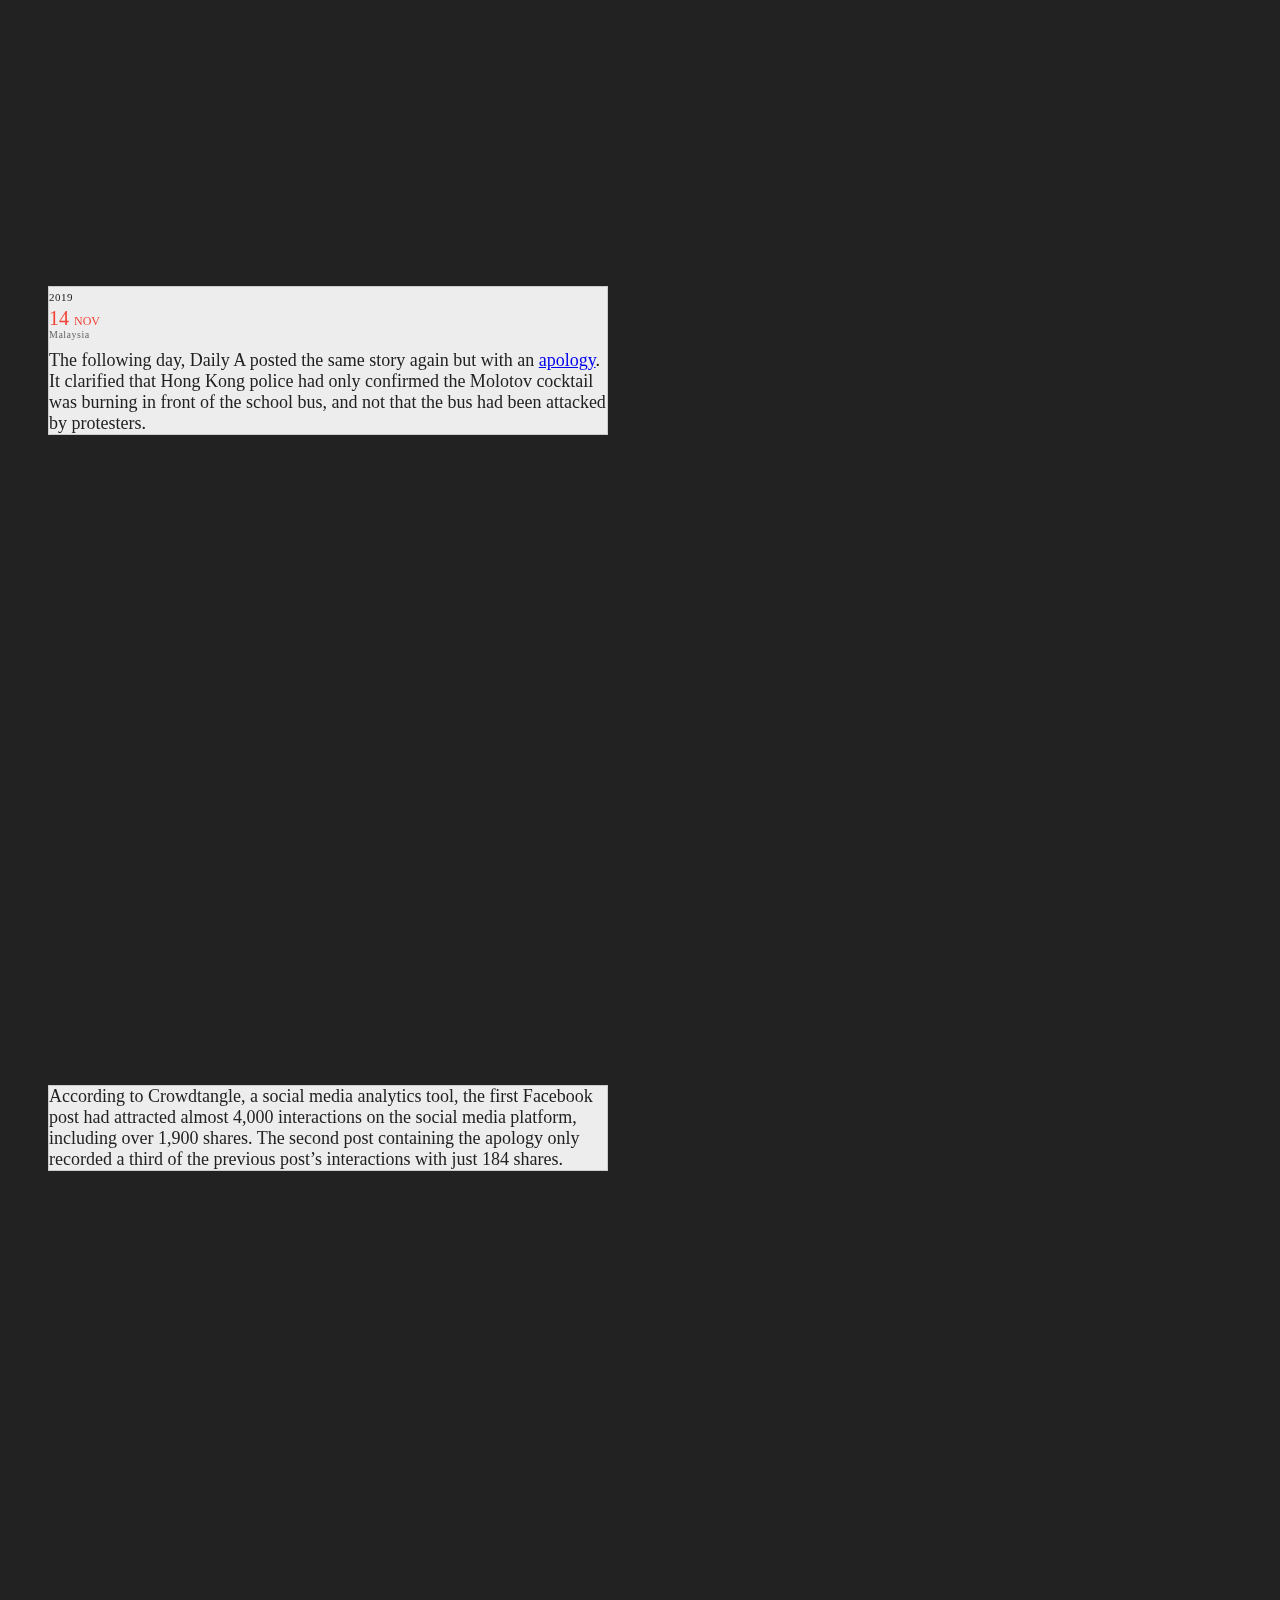
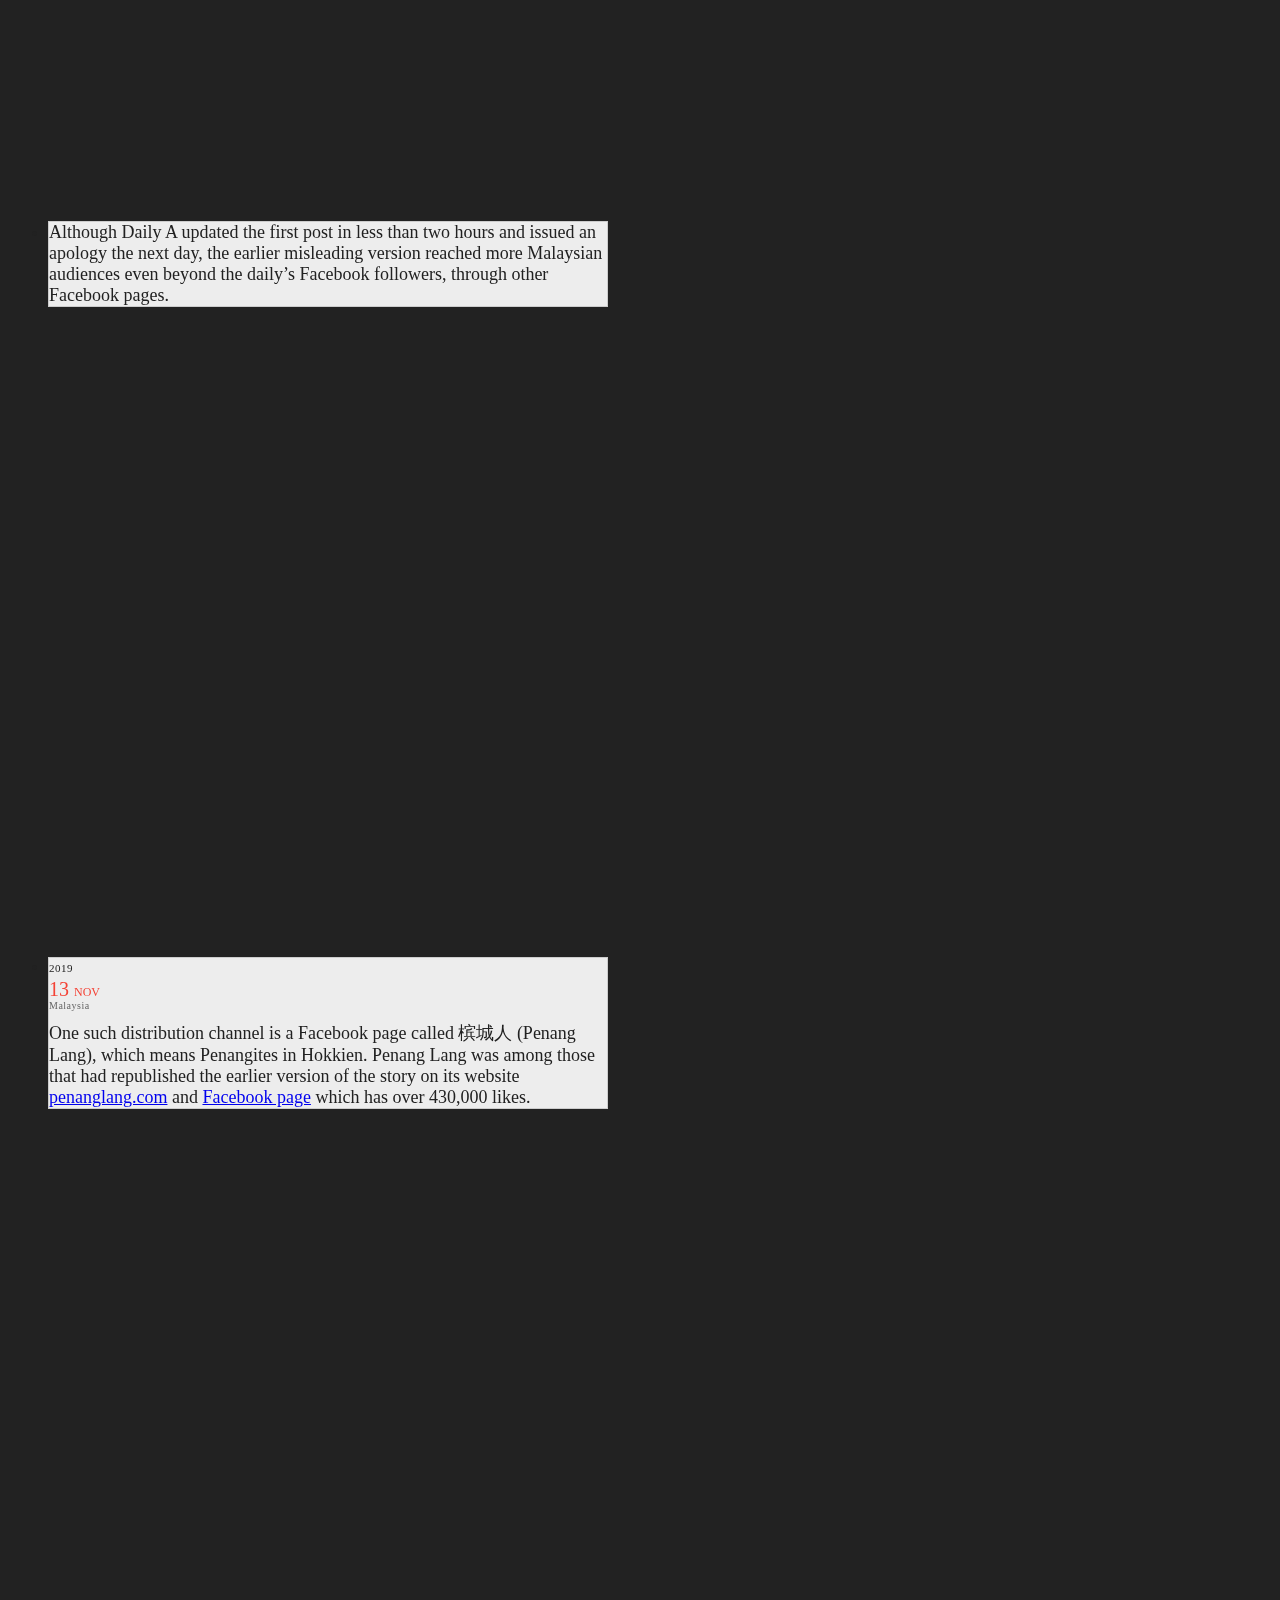
==== commit ee029721: "italicise some text" ====
--- a/en/index.html
+++ b/en/index.html
@@ -121,7 +121,7 @@
         <h2 class="uk-heading-small" style="color: #FFECB3;">The disinfo ‘importers’</h2>
         <p class="uk-text-large">Mainstream Chinese language media in Malaysia were found to be among the main ‘importers’ of disinformation originating from China state media and other pro-CCP media in Hong Kong.</p>
 		<p class="uk-text-large">We found many news reports about the protests published by local Chinese language mainstream media were lifted whole from foreign press including those that are known to be biased and hyper-partisan and which contained elements of untruths concerning the demonstrations. Some of these 'copy-paste' reports did not credit the original publisher. However, a simple search on Google was able to bring up the original reports.</p>
-        <p class="uk-text-large">By republishing the articles <span style="color: #f2f2f2;">(see examples below),</span> local mainstream media did not just lend credibility to the disinformation within but amplified them to local audiences, who, in turn, shared the reports through Facebook pages viewed by their followers. Some of the biggest Facebook pages in our dataset have hundreds of thousands of followers, enabling a piece of  disinformation to reach potentially millions of Malaysians within just a few hours.</p>
+        <p class="uk-text-large">By republishing the articles <span style="color: #f2f2f2;"><i>(see examples below)</i>,</span> local mainstream media did not just lend credibility to the disinformation within but amplified them to local audiences, who, in turn, shared the reports through Facebook pages viewed by their followers. Some of the biggest Facebook pages in our dataset have hundreds of thousands of followers, enabling a piece of  disinformation to reach potentially millions of Malaysians within just a few hours.</p>
         <p class="uk-text-large">We have picked two cases from our investigation to illustrate the role of local Chinese media in the spreading of disinformation.</p>
 	</div>
 	<div class="uk-container uk-container-xsmall uk-padding-large">
@@ -273,7 +273,7 @@
 	</div>
 	<div class="uk-width-expand">
 	<p class="country-tag uk-text-meta uk-text-uppercase">China</p>
-	<p>The Chinese version of Global Times, a news outlet under the CCP, published <a href="https://perma.cc/AP5P-BZ8R" target="_blank">an article</a> on Nov 12, 2019 with the headline “Save the children! After rioters intimidated police’s kids and attacked a school bus, we talked to mothers in Hong Kong”.</p>
+	<p>The Chinese version of <i>Global Times</i> (环球时报), a news outlet under the CCP, published <a href="https://perma.cc/AP5P-BZ8R" target="_blank">an article</a> on Nov 12, 2019 with the headline “Save the children! After rioters intimidated police’s kids and attacked a school bus, we talked to mothers in Hong Kong”.</p>
 	</div>
 	</div>
 	</li>
@@ -298,7 +298,7 @@
 	</div>
 	<div class="uk-width-expand">
 	<p class="country-tag uk-text-meta uk-text-uppercase">China</p>
-	<p>When the same article was published on the Global Times’ <a href="https://perma.cc/V9J9-LMZS" target="_blank">English site</a> later that same day, several key information were modified to assert that protesters were targeting school kids. Among them, the headline was changed to “Petrified HK parents rush to send kids to safety as rioters wreak havoc on school”.</p>
+	<p>When the same article was published on the <i>Global Times’</i> <a href="https://perma.cc/V9J9-LMZS" target="_blank">English site</a> later that same day, several key information were modified to assert that protesters were targeting school kids. Among them, the headline was changed to “Petrified HK parents rush to send kids to safety as rioters wreak havoc on school”.</p>
 	</div>
 	</div>
 	</li>
@@ -316,7 +316,7 @@
 	</div>
 	<div class="uk-width-expand">
 	<p class="country-tag uk-text-meta uk-text-uppercase">China</p>
-	<p>This story was quickly republished by various media in China including state-run broadcaster <a href="https://perma.cc/4ZM6-XEG2" target="_blank">CGTN</a> and <a href="https://perma.cc/44K7-XM5E" target="_blank">Sina News</a>. The latter republished it with a new title that read “Rioters intimidate children of police officers and attack school buses. Hong Kong mothers: please save the children” (暴徒恐吓警察子女袭击校车 香港妈妈：救救孩子).</p>
+	<p>This story was quickly republished by various media in China including state-run broadcaster <a href="https://perma.cc/4ZM6-XEG2" target="_blank"><i>CGTN</i></a> and <a href="https://perma.cc/44K7-XM5E" target="_blank"><i>Sina News</i></a>. The latter republished it with a new title that read “Rioters intimidate children of police officers and attack school buses. Hong Kong mothers: please save the children” (暴徒恐吓警察子女袭击校车 香港妈妈：救救孩子).</p>
 	</div>
 	</div>
 	</li>
@@ -348,7 +348,7 @@
 	<li id="map1-11" class="scroll-text uk-overlay-default uk-padding-small uk-border-rounded">
 	<div class="uk-grid-small uk-grid-divider" uk-grid>
 	<div class="uk-width-expand">
-	<p>After the post drew comments from readers questioning the sources and the images in the story, it was updated 83 minutes later. The new status read “Police press conference video inside” and the new image was a composite of the two earlier photos and a screenshot of a CGTN video featuring a Hong Kong police spokesperson.</p>
+	<p>After the post drew comments from readers questioning the sources and the images in the story, it was updated 83 minutes later. The new status read “Police press conference video inside” and the new image was a composite of the two earlier photos and a screenshot of a <i>CGTN</i> video featuring a Hong Kong police spokesperson.</p>
 	</div>
 	</div>
 	</li>
@@ -420,7 +420,7 @@
 	</div>
 	<div class="uk-width-expand">
 	<p class="country-tag uk-text-meta uk-text-uppercase">Malaysia</p>
-	<p>Daily A is not the only “importer” of such foreign disinformation. Daily B copy-pasted the whole article from <a href="https://perma.cc/44K7-XM5E" target="_blank">Sina News</a> on its <a href="https://perma.cc/K7MA-P88Z" target="_blank">website</a> together with a slightly different headline that read “Rioters attack school buses. Hong Kong mothers: Please save the children” (示威者袭击校车 香港妈妈:救救孩子).</p>
+	<p>Daily A is not the only “importer” of such foreign disinformation. Daily B copy-pasted the whole article from <a href="https://perma.cc/44K7-XM5E" target="_blank"><i>Sina News</i></a> on its <a href="https://perma.cc/K7MA-P88Z" target="_blank">website</a> together with a slightly different headline that read “Rioters attack school buses. Hong Kong mothers: Please save the children” (示威者袭击校车 香港妈妈:救救孩子).</p>
 	</div>
 	</div>
 	</li>
@@ -716,7 +716,7 @@
 		</div>
 		<div class="uk-width-expand">
 		<p class="country-tag uk-text-meta uk-text-uppercase">Hong Kong</p>
-		<p>The article, only three-paragraph long, was attributed to ifeng.com, a news website under Phoenix New Media, a Hong Kong media conglomerate known for its pro-Beijing stance. The whole article, including the headline and photo, was <a href="https://perma.cc/Z5SF-J27Z" target="_blank">published on ifeng.com</a> a day before.</p>
+		<p>The article, only three-paragraph long, was attributed to <i>ifeng.com</i>, a news website under <i>Phoenix New Media</i>, a Hong Kong media conglomerate known for its pro-Beijing stance. The whole article, including the headline and photo, was <a href="https://perma.cc/Z5SF-J27Z" target="_blank">published on <i>ifeng.com</i></a> a day before.</p>
 		</div>
 		</div>
 		</li>
@@ -734,7 +734,7 @@
 		</div>
 		<div class="uk-width-expand">
 		<p class="country-tag uk-text-meta uk-text-uppercase">China</p>
-		<p>Further checks online revealed that ifeng.com had, in fact, republished <a href="https://perma.cc/2BJV-MVZN" target="_blank">the article from Chinanews.com</a>, a news website under China state-owned news agency China News Service.</p>
+		<p>Further checks online revealed that <i>ifeng.com</i> had, in fact, republished <a href="https://perma.cc/2BJV-MVZN" target="_blank">the article from Chinanews.com</a>, a news website under China state-owned news agency <i>China News Service</i>.</p>
 		</div>
 		</div>
 		</li>
@@ -745,7 +745,7 @@
 		</div>
 		<div class="uk-width-expand">
 		<p class="country-tag uk-text-meta uk-text-uppercase">Hong Kong</p>
-		<p>Chinanews.com itself had taken the story <a href="https://perma.cc/T9KZ-2J8R" target="_blank">from Wen Wei Po</a>, a Hong Kong newspaper controlled by the CCP.</p>
+		<p>Chinanews.com itself had taken the story <a href="https://perma.cc/T9KZ-2J8R" target="_blank">from <i>Wen Wei Po</i> (文汇报)</a>, a Hong Kong newspaper controlled by the CCP.</p>
 		</div>
 		</div>
 		</li>
@@ -845,14 +845,15 @@
     </div>
     <div class="uk-container uk-container-xsmall">
 		<p class="uk-text-large">When asked about the disinformation coming from foreign media, news editors at local Chinese dailies responsible to filter and curate international news acknowledged the difficulties in providing accurate and balanced information, due to the current short news cycle and distance.</p>
-        <p class="uk-text-large">“There are blindspots. Sometimes we can’t find live reports from other media (on the same incident). This has caused difficulty for us because we need to be timely, so it is hard for us to verify a piece of information. After all, we are not there and we report based on what the local media there have reported,” said Orientaly Daily News international news editor Liew Hwei Yin on the reports of the alleged school bus attack. </p>
+        <p class="uk-text-large">“There are blindspots. Sometimes we can’t find live reports from other media (on the same incident). This has caused difficulty for us because we need to be timely, so it is hard for us to verify a piece of information. After all, we are not there and we report based on what the local media there have reported,” said <i>Orientaly Daily News</i> international news editor Liew Hwei Yin on the reports of the alleged school bus attack. </p>
 		<p class="uk-text-large">Other Chinese dailies declined to comment.</p>
 		<p class="uk-text-large">She knows very well the political inclination and bias of different foreign media. Hence the newsroom usually tries to compile information from different publications across the political spectrum.</p>
-		<p class="uk-text-large">“Our standard operation is news compilation. We know Apple Daily and Wen Wei Po are at the opposite ends of the spectrum. So we will combine the content from both publications and let the readers make their own judgement because we can’t force readers to accept a certain news angle,” explained Liew.</p>
+		<p class="uk-text-large">“Our standard operation is news compilation. We know <i>Apple Daily</i> and <i>Wen Wei Po</i> are at the opposite ends of the spectrum. So we will combine the content from both publications and let the readers make their own judgement because we can’t force readers to accept a certain news angle,” explained Liew.</p>
 		<p class="uk-text-large">For the record, our investigation found that such new compilations were produced by Chinese dailies alongside with articles taken from pro-Beijing foreign media in whole without any editing. Most misinformation was found in the latter articles, as shown in the examples above.</p>
 		<h2 class="uk-heading-small" style="color: #FFECB3;">‘Not culprit but accomplices’</h2>
-		<p class="uk-text-large">Despite the difficulties faced by local Chinese media in verifying foreign news, media lecturer Oung Kang Wei opined that they are still indirectly responsible for the spreading of foreign disinformation.</p>
-		<p class="uk-text-large">“Put it this way, they are not the culprit but they are accomplices. We can’t say they are innocent. After all, they are the ones who first laid down the rules recognising Wen Wei Po, Phoenix New Media (which operates ifeng.com), Ta Kung Pao, Xinhua News Agency, China Review News Agency, etc. as official and credible media.</p>
+		<p class="uk-text-large">Despite the difficulties faced by local Chinese media in verifying foreign news, media lecturer Oung Kang Wei <i>(below)</i> opined that they are still indirectly responsible for the spreading of foreign disinformation.</p>
+		<img class="uk-align-center uk-align-left@s uk-margin-remove-adjacent" src="../img/mugshot-Oung-Kang-Wei.jpg" width="218" height="255" alt="Oung Kang Wei mugshot">
+		<p class="uk-text-large">“Put it this way, they are not the culprit but they are accomplices. We can’t say they are innocent. After all, they are the ones who first laid down the rules recognising <i>Wen Wei Po</i>, <i>Phoenix New Media</i> (which operates <i>ifeng.com</i>), <i>Ta Kung Pao</i> (大公报), <i>Xinhua News Agency</i>, <i>China Review News Agency</i>, etc. as official and credible media.</p>
 		<p class="uk-text-large">“Local Chinese media do not create these news because they don’t have first-hand information, but they are the media responsible for reproducing and disseminating such news,” said Oung, who was previously also an international news editor at a local Chinese daily.</p>
 		<p class="uk-text-large">He pointed out that the political inclination of media owners and the conservative nature of local Chinese media also play a role in editorial direction.</p>
 		<p class="uk-text-large">“If the (specific media) owners are pro-Beijing business people, there would be more news favorable to China."</p>
@@ -866,8 +867,8 @@
     <div class="uk-container uk-container-xsmall">
 		<p class="uk-text-large">Malaysiakini also discovered that posts on the protests and the comments they attracted were overwhelmingly anti-protesters and pro-Beijing although both sides of the political divide - police and the protesters - resorted to excessive force and violence during the protests.</p>
         <p class="uk-text-large">To note, this could be due to the fact that many Facebook posts we compiled were from local Chinese dailies which relied on information from mainstream Hong Kong and China media.</p>
-        <p class="uk-text-large">Some of the mainstream media in Hong Kong were clearly on the side of the establishment such as state-owned Wen Wei Po (文汇报) and Ta Kung Pao (大公报) while their counterparts in China are also state-owned mouthpieces like Global Times (环球时报) and CCTV.</p>
-		<p class="uk-text-large">On the other hand, anti-Beijing media such as the various publications under the Falun Gong-affiliated Epoch Times (大纪元时报) that have been churning out disinformation attacking the CCP during the protests were not considered as “official” information by Chinese Malaysian dailies.</p>
+        <p class="uk-text-large">Some of the mainstream media in Hong Kong were clearly on the side of the establishment such as state-owned <i>Wen Wei Po</i> and <i>Ta Kung Pao</i> while their counterparts in China are also state-owned mouthpieces like <i>Global Times</i> and CCTV.</p>
+		<p class="uk-text-large">On the other hand, anti-Beijing media such as the various publications under the Falun Gong-affiliated <i>Epoch Times</i> (大纪元时报) that have been churning out disinformation attacking the CCP during the protests were not considered as “official” information by Chinese Malaysian dailies.</p>
 		<p class="uk-text-large">It’s been <a href="https://perma.cc/7Y5J-HXP7" target="_blank">reported</a> that both sides of the Hong Kong protests generated and spread disinformation to sway public opinion, but the platforms used by protesters were very different from their rivals. The former, however, preferred instant messaging app <a href="https://perma.cc/7Y5J-HXP7" target="_blank">Telegram</a> that encrypted their messages and protected their identities. It’s hard for information circulated on such platforms to go beyond local users and reach foreign media. Our investigations, however, did not cover any messaging applications. Read more about our <a href="#methodology">methodology</a> at the bottom.</p>
 	</div>
 </section>
@@ -994,7 +995,7 @@
 				</div>
 				<div class="uk-width-expand">
 				<p class="country-tag uk-text-meta uk-text-uppercase">Hong Kong</p>
-				<p>A check online showed that the content came from an <a href="https://perma.cc/5V4Q-GUS5" target="_blank">unverified report</a> published by the CCP-controlled Wen Wei Po on the same day. It based the report on an alleged discussion in a protesters’ Telegram group.</p>
+				<p>A check online showed that the content came from an <a href="https://perma.cc/5V4Q-GUS5" target="_blank">unverified report</a> published by the CCP-controlled <i>Wen Wei Po</i> on the same day. It based the report on an alleged discussion in a protesters’ Telegram group.</p>
 				</div>
 				</div>
 			</li>
@@ -1043,20 +1044,20 @@
 				<img src="../img/homepage-rakyat-fb.jpg" alt="screenshot of Rakyat Rise to Change the Regime Facebook page" />
 			</div>
 		</div>
-		<p class="uk-text-large">It consistently provided disinformation to its 60,000 followers during the peak of the protests. This included content from foreign media, especially YouTube channels affiliated with Epoch Times, a multi-platform media network backed by the anti-Beijing spiritual movement Falun Gong.</p>
-		<p class="uk-text-large">The channels include <a href="https://perma.cc/5FY2-233R" target="_blank">Epoch Times Hong Kong</a> (香港大紀元新唐人聯合新聞頻道), <a href="https://perma.cc/8DQ5-8LKQ" target="_blank">New Tang Dynasty Television</a> (NTDTV, 新唐人電視臺), <a href="https://perma.cc/WE8R-BWYJ" target="_blank">Crossroads of the World</a> (世界的十字路口 唐浩) and <a href="https://perma.cc/JQP5-DC4V" target="_blank">Dayu Show</a> (新聞拍案驚奇 大宇).</p>
+		<p class="uk-text-large">It consistently provided disinformation to its 60,000 followers during the peak of the protests. This included content from foreign media, especially YouTube channels affiliated with <i>Epoch Times</i>, a multi-platform media network backed by the anti-Beijing spiritual movement Falun Gong.</p>
+		<p class="uk-text-large">The channels include <a href="https://perma.cc/5FY2-233R" target="_blank"><i>Epoch Times Hong Kong</i></a> (香港大紀元新唐人聯合新聞頻道), <a href="https://perma.cc/8DQ5-8LKQ" target="_blank"><i>New Tang Dynasty Television</i></a> (NTDTV, 新唐人電視臺), <a href="https://perma.cc/WE8R-BWYJ" target="_blank"><i>Crossroads of the World</i></a> (世界的十字路口 唐浩) and <a href="https://perma.cc/JQP5-DC4V" target="_blank"><i>Dayu Show</i></a> (新聞拍案驚奇 大宇).</p>
 		<div class="uk-container uk-container-expand uk-margin-medium">
 			<div uk-scrollspy="cls: uk-animation-slide-right; delay: 300;" class="uk-card uk-card-default uk-card-small uk-width-large uk-align-center uk-card-body uk-border-rounded">
 				<img src="../img/homepage-ntdtv-crossroad.png" alt="screenshots of NTDTV and Crossroads of the World Youtube pages" />
 			</div>
 		</div>
-		<p class="uk-text-large">Epoch Times Hong Kong, which has over 400,000 subscribers and was temporarily suspended by YouTube twice. The first was in early November 2020 during the US presidential election and the second was in January 2021, just before the inauguration of US President Joe Biden. YouTube did not reveal the reasons behind both suspensions.</p>
+		<p class="uk-text-large"><i>Epoch Times Hong Kong</i>, which has over 400,000 subscribers and was temporarily suspended by YouTube twice. The first was in early November 2020 during the US presidential election and the second was in January 2021, just before the inauguration of US President Joe Biden. YouTube did not reveal the reasons behind both suspensions.</p>
 		<div class="uk-container uk-container-expand uk-margin-medium">
 			<div uk-scrollspy="cls: uk-animation-slide-right; delay: 300;" class="uk-card uk-card-default uk-card-small uk-width-large uk-align-center uk-card-body uk-border-rounded">
 				<img src="../img/youtube-suspend-epoch-times.jpg" alt="screenshot of Epoch Times suspended by Youtube" />
 			</div>
 		</div>
-		<p class="uk-text-large">Started in March 2019, Dayu Show quickly accumulated over 575,000 subscribers in just 20 months. The show’s only host, Lee Da Yu, was a broadcast journalist with NTDTV before joining the show.</p>
+		<p class="uk-text-large">Started in March 2019, <i>Dayu Show</i> quickly accumulated over 575,000 subscribers in just 20 months. The show’s only host, Lee Da Yu, was a broadcast journalist with <i>NTDTV</i> before joining the show.</p>
 		<div class="uk-container uk-container-expand uk-margin-medium">
 			<div uk-scrollspy="cls: uk-animation-slide-right; delay: 300;" class="uk-card uk-card-default uk-card-small uk-width-large uk-align-center uk-card-body uk-border-rounded">
 				<img src="../img/homepage-dayushow-youtube.jpg" alt="screenshot of Dayu Show Youtube channel" />
@@ -1163,7 +1164,7 @@
 				</div>
 				<div class="uk-width-expand">
 				<p class="country-tag uk-text-meta uk-text-uppercase">Hong Kong</p>
-				<p>The video was published by the Epoch Times Hong Kong Youtube channel a few hours earlier.</p>
+				<p>The video was published by the <i>Epoch Times Hong Kong</i> Youtube channel a few hours earlier.</p>
 				</div>
 				</div>
 			</li>
@@ -1199,7 +1200,7 @@
 				</div>
 				<div class="uk-width-expand">
 				<p class="country-tag uk-text-meta uk-text-uppercase">US</p>
-				<p>The video was published a day before on <a href="https://perma.cc/T2WY-DN5C" target="_blank">Dayu Show</a>. It has been viewed over one million times on the YouTube channel.</p>
+				<p>The video was published a day before on <a href="https://perma.cc/T2WY-DN5C" target="_blank"><i>Dayu Show</i></a>. It has been viewed over one million times on the YouTube channel.</p>
 				</div>
 				</div>
 			</li>
@@ -1235,7 +1236,7 @@
 				</div>
 				<div class="uk-width-expand">
 				<p class="country-tag uk-text-meta uk-text-uppercase">Hong Kong</p>
-				<p>The video they shared was published by <a href="https://perma.cc/QD7M-ZJ2D">Epoch Times Hong Kong</a>.</p>
+				<p>The video they shared was published by <a href="https://perma.cc/QD7M-ZJ2D"><i>Epoch Times Hong Kong</i></a>.</p>
 				</div>
 				</div>
 			</li>
@@ -1432,7 +1433,7 @@
 			</div>
 			<div class="uk-width-expand">
 			<p class="country-tag uk-text-meta uk-text-uppercase">China</p>
-			<p>The <a href="https://perma.cc/W2HW-X7SL" target="_blank">original video</a> is published by Beijing Review, a state-owned English news magazine, on its YouTube channel with the title “US Fingerprints All Over Hong Kong Violence”.</p>
+			<p>The <a href="https://perma.cc/W2HW-X7SL" target="_blank">original video</a> is published by <i>Beijing Review</i>, a state-owned English news magazine, on its YouTube channel with the title “US Fingerprints All Over Hong Kong Violence”.</p>
 			</div>
 			</div>
 		</li>
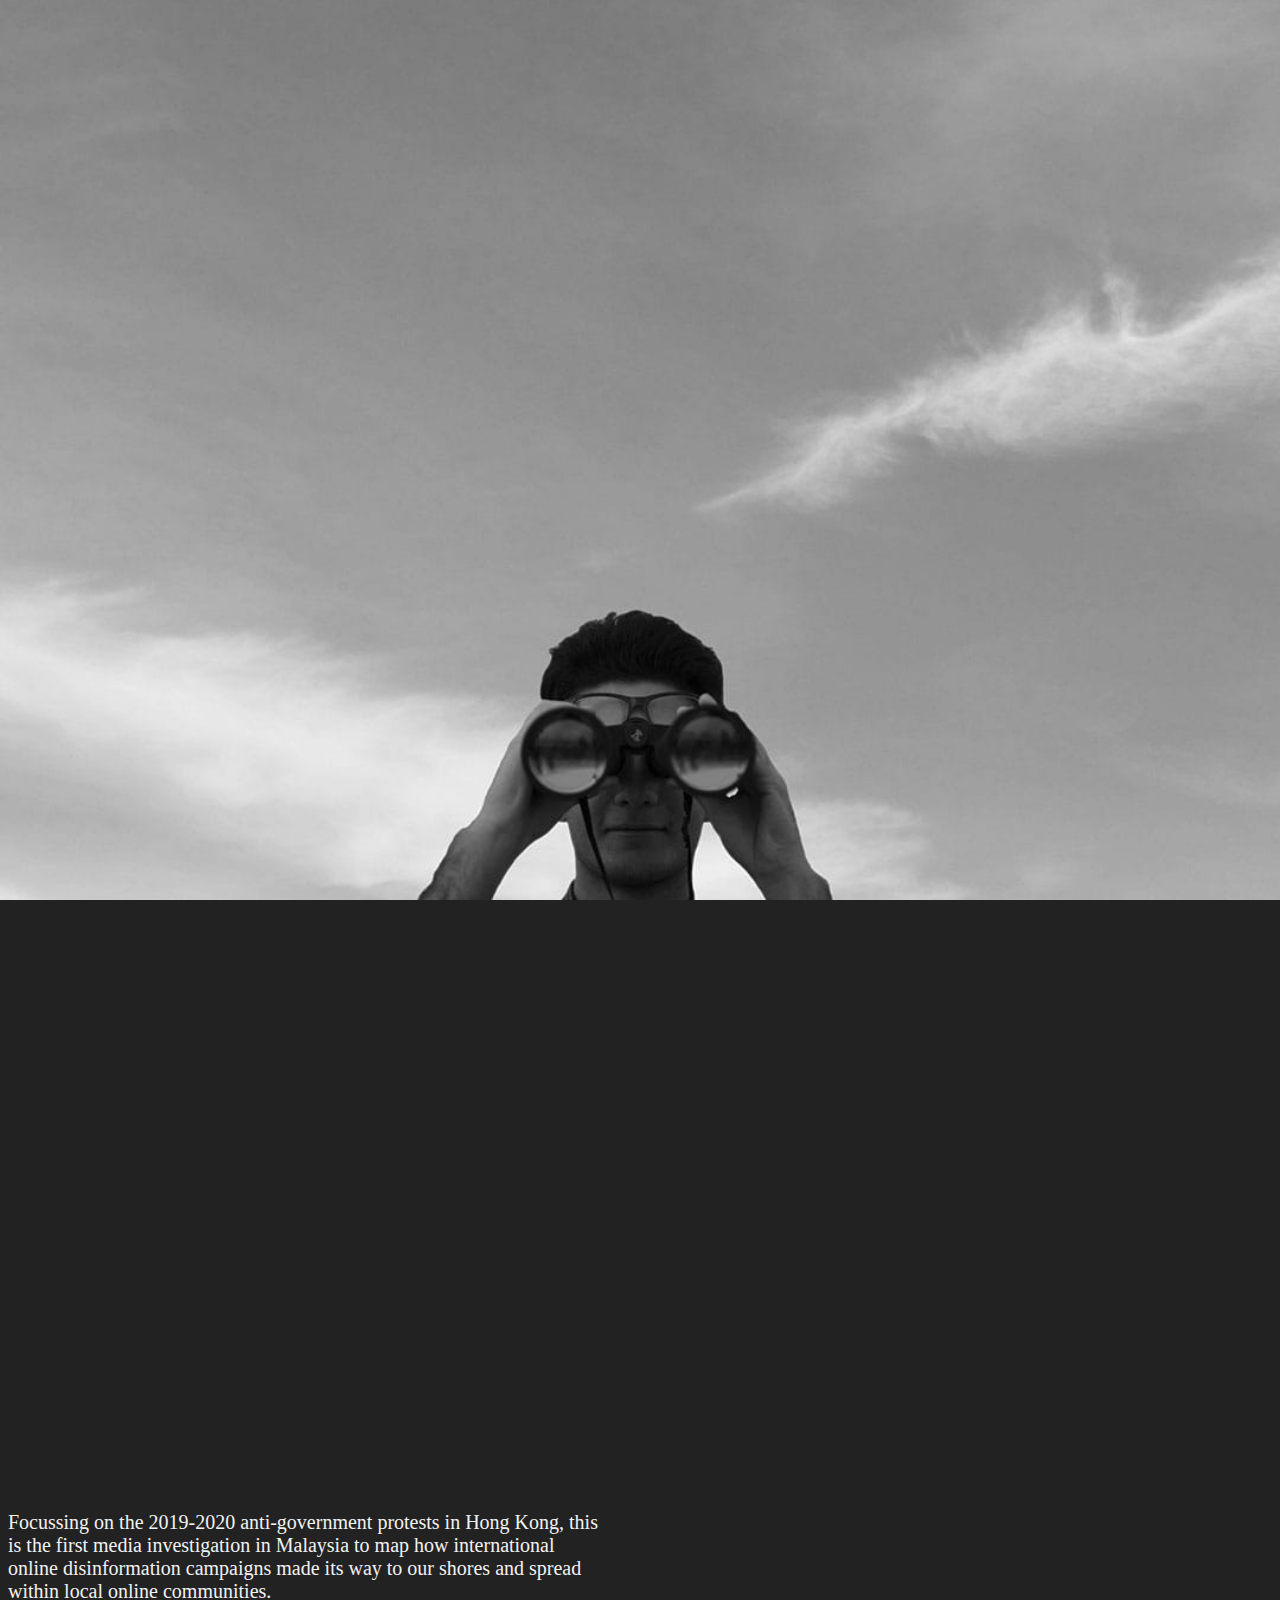
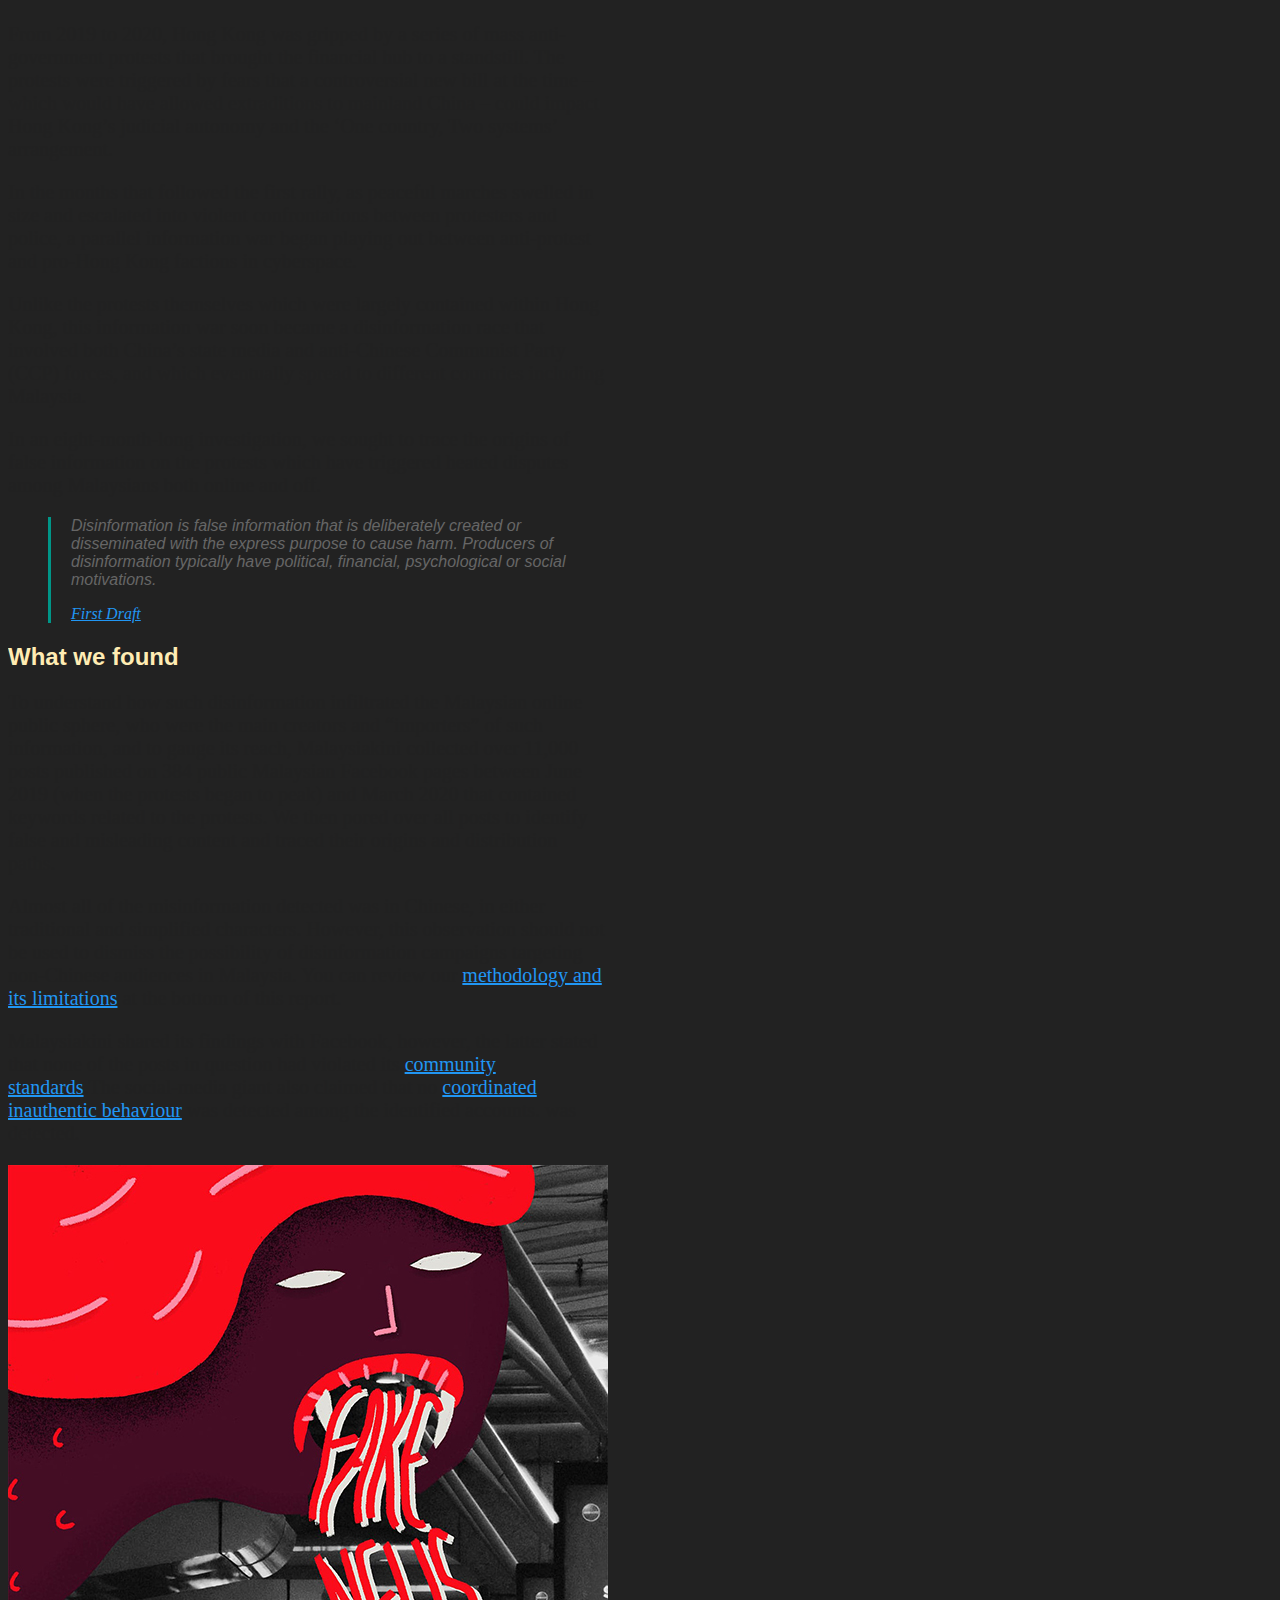
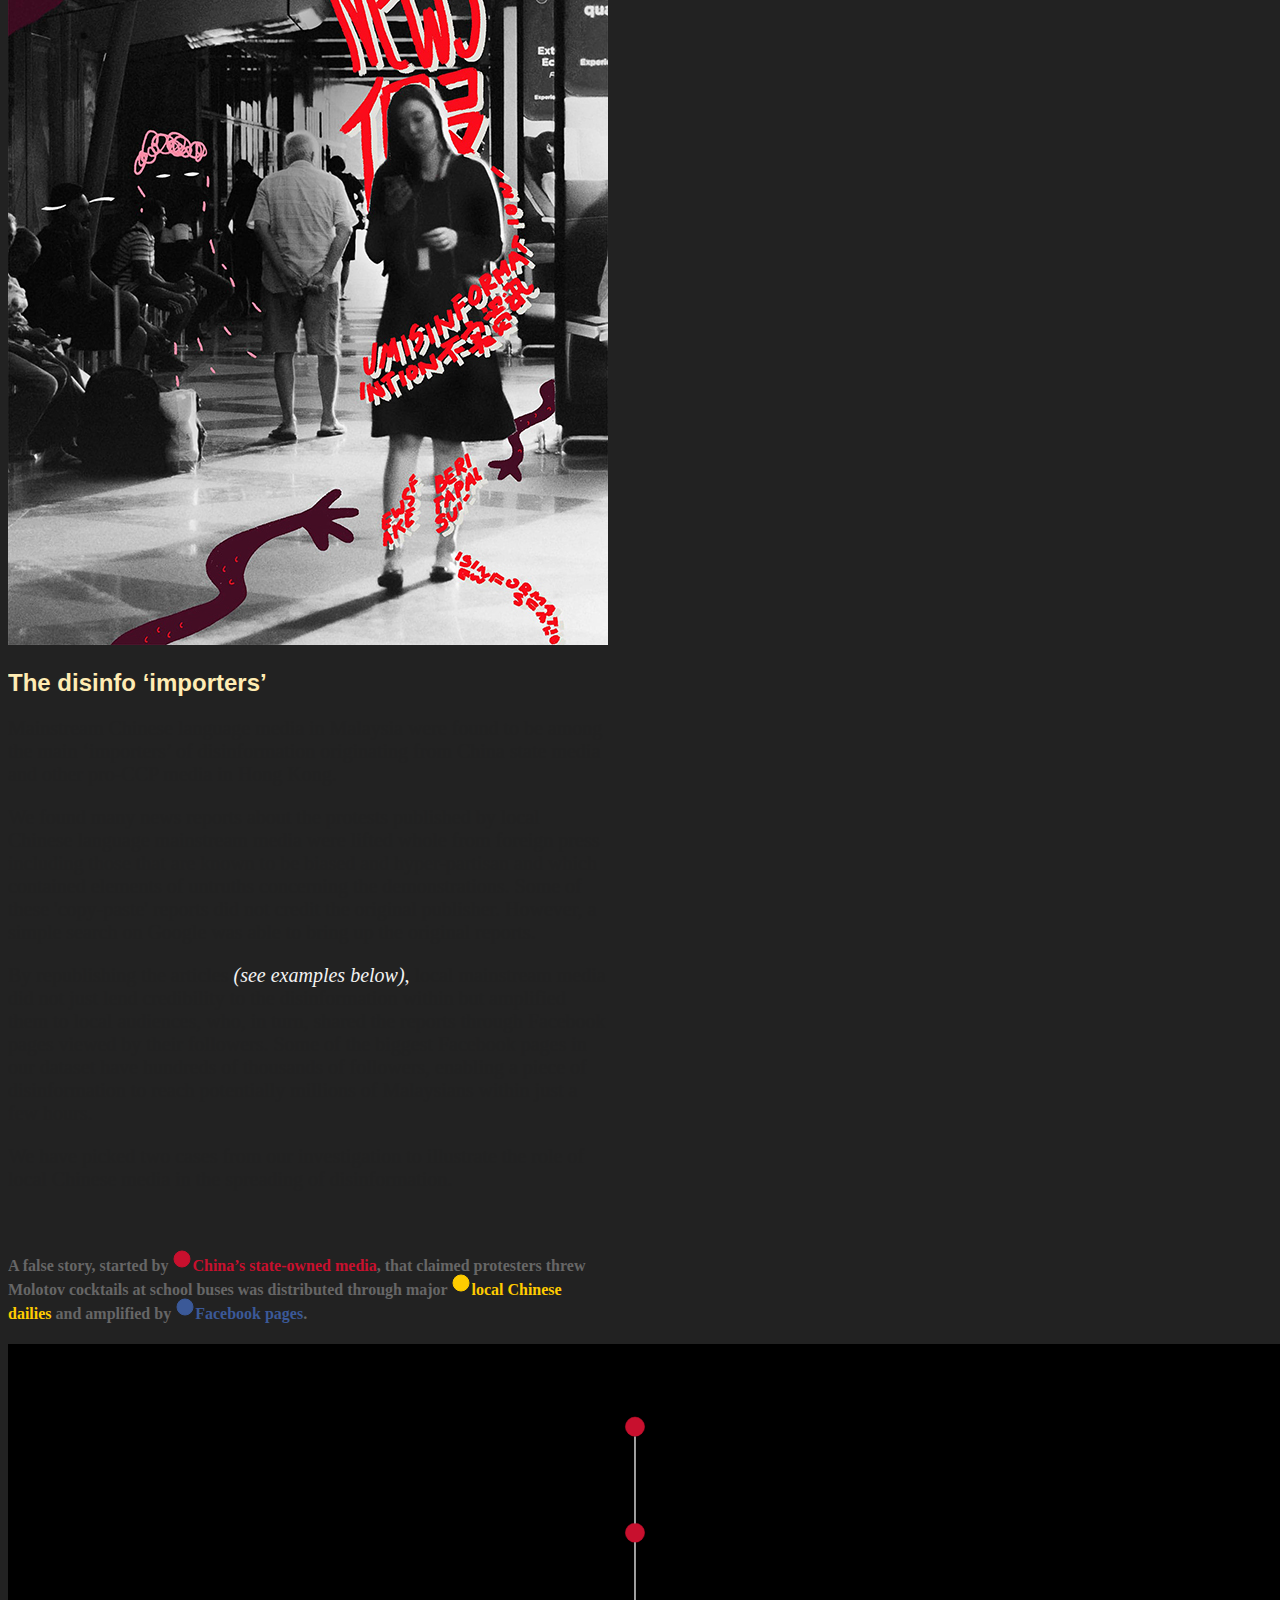
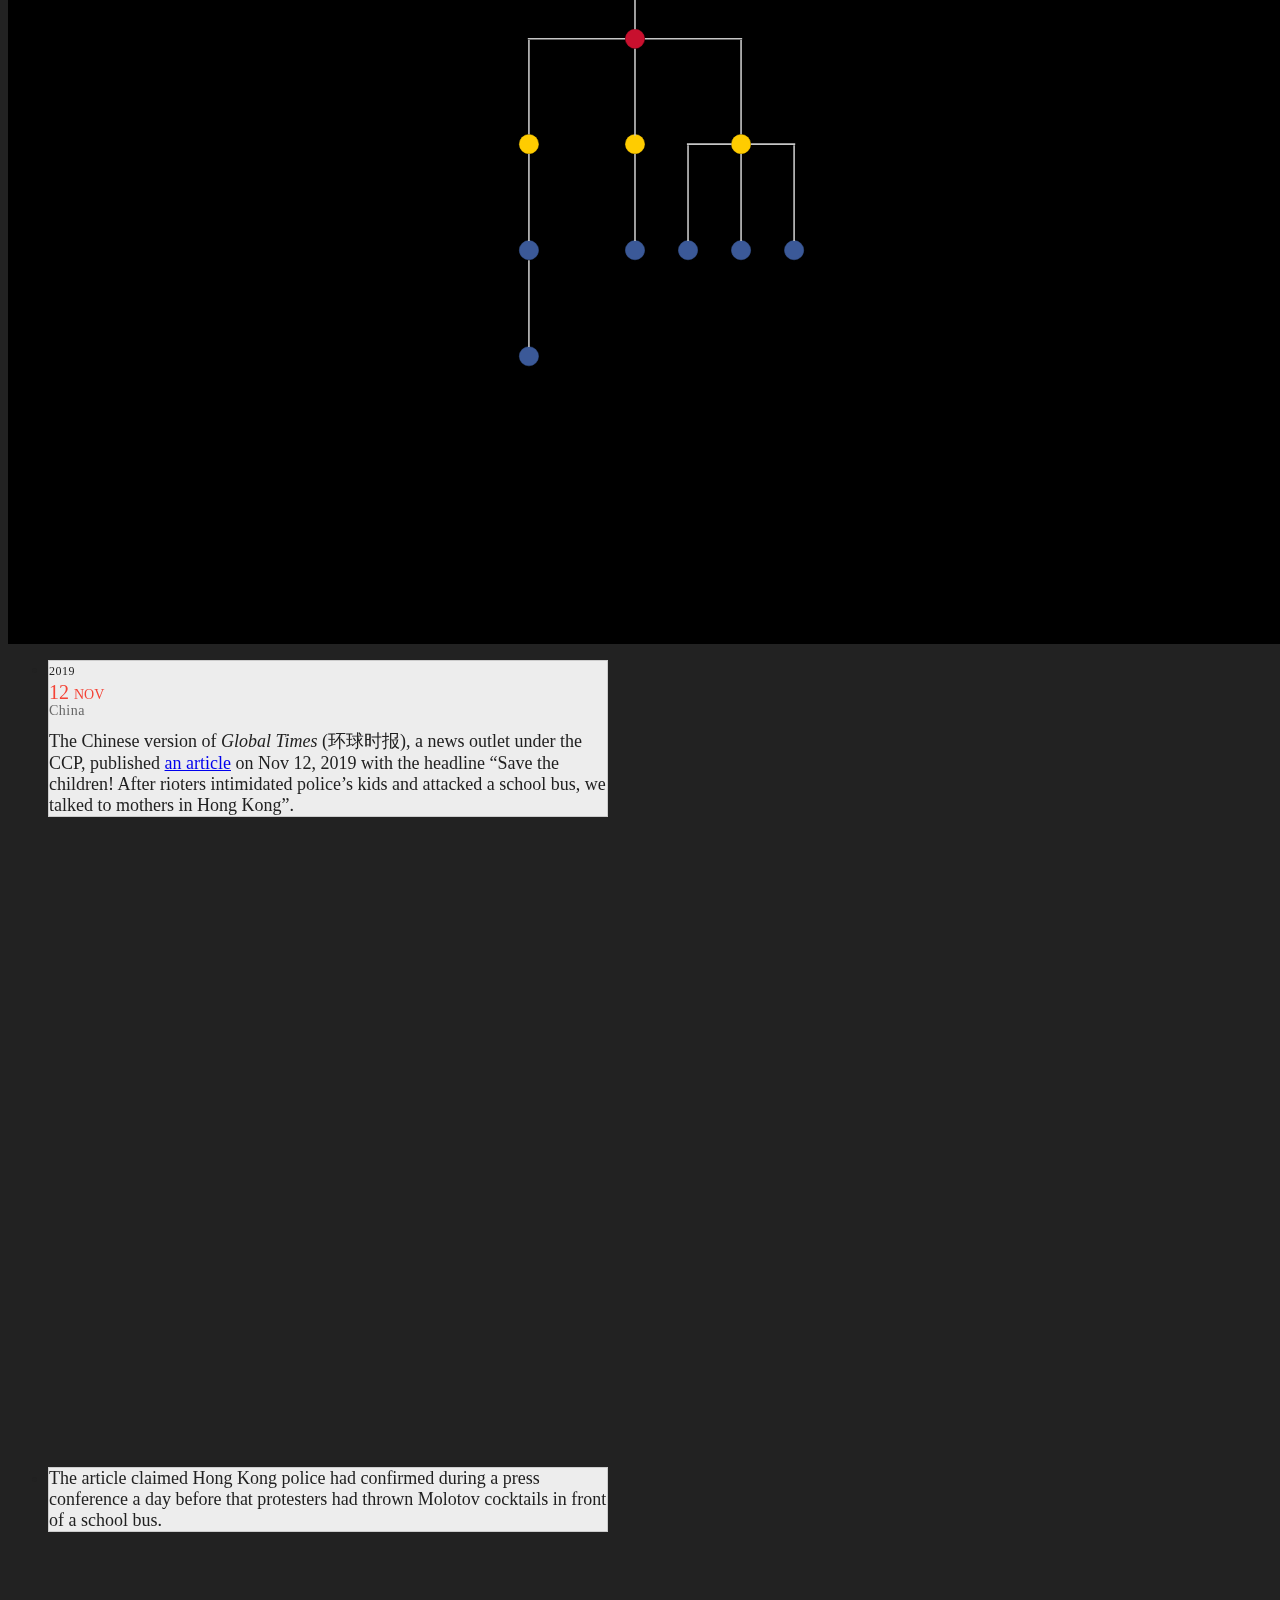
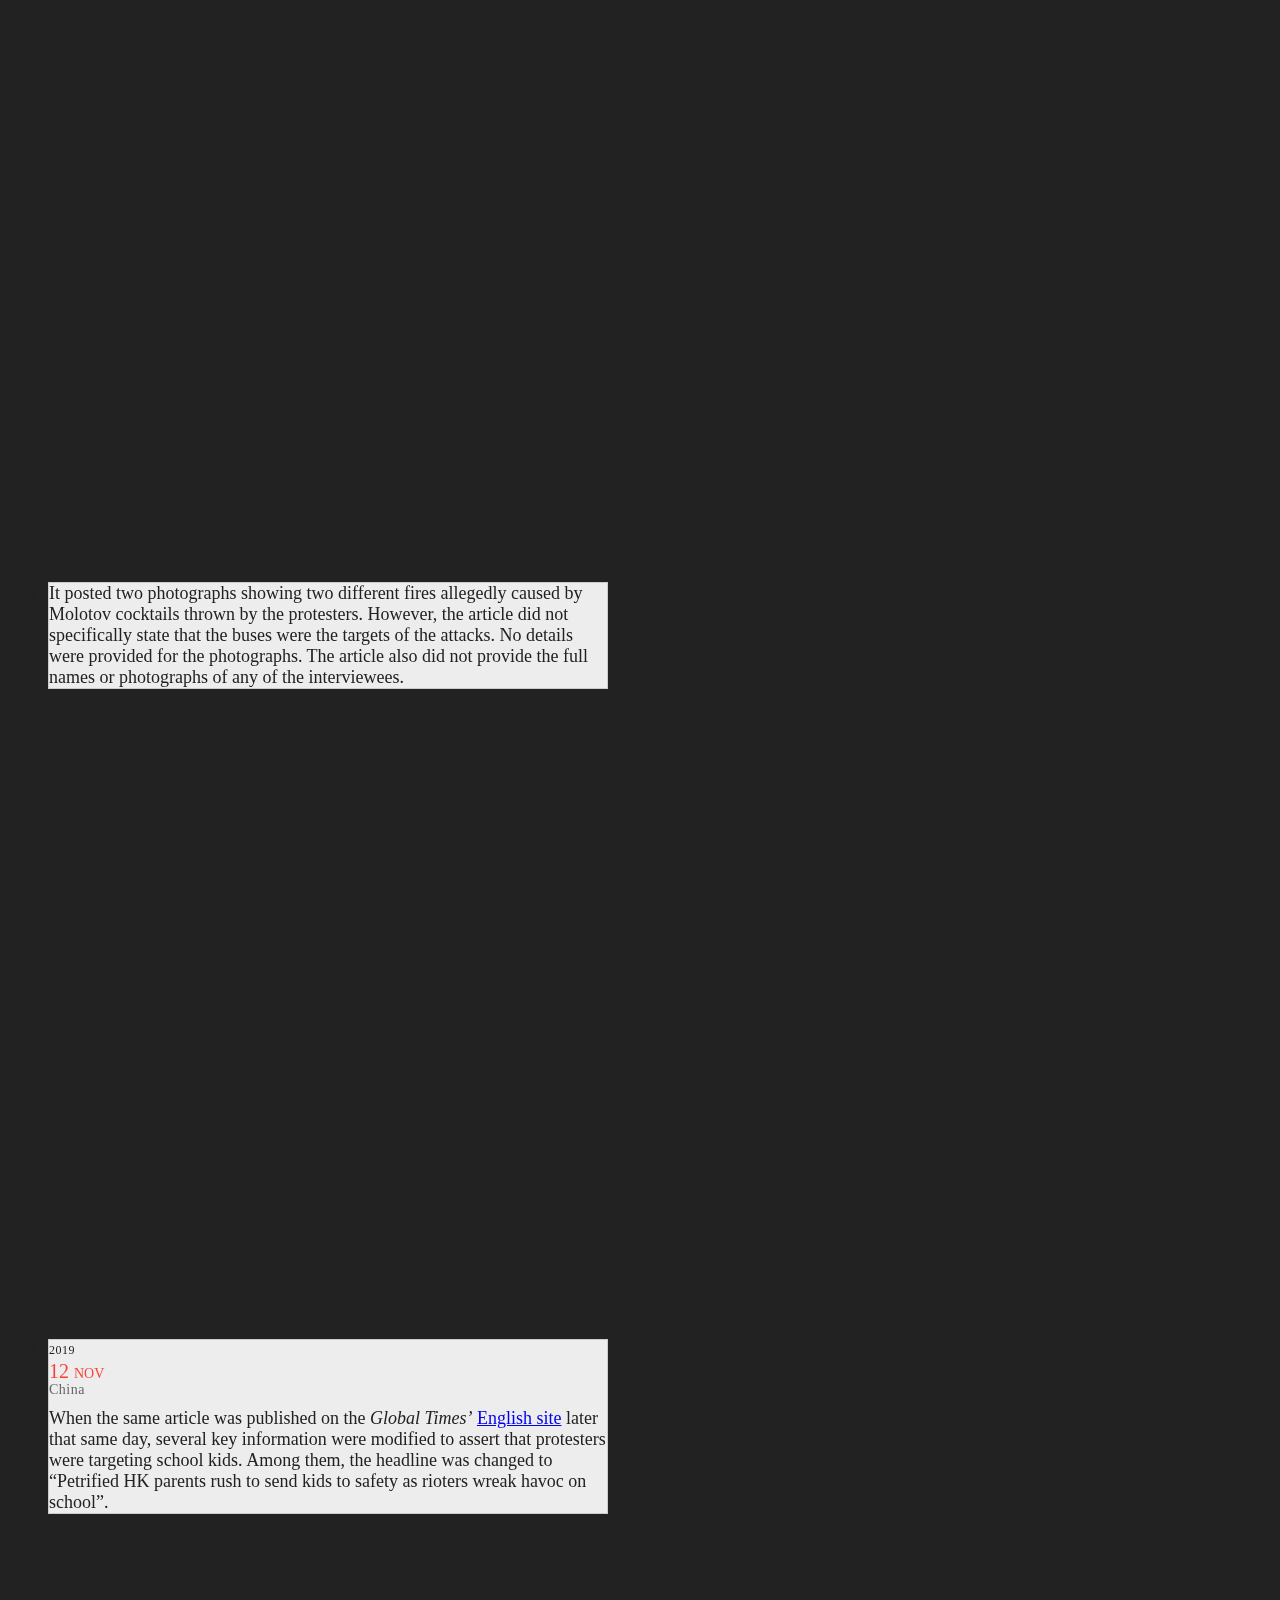
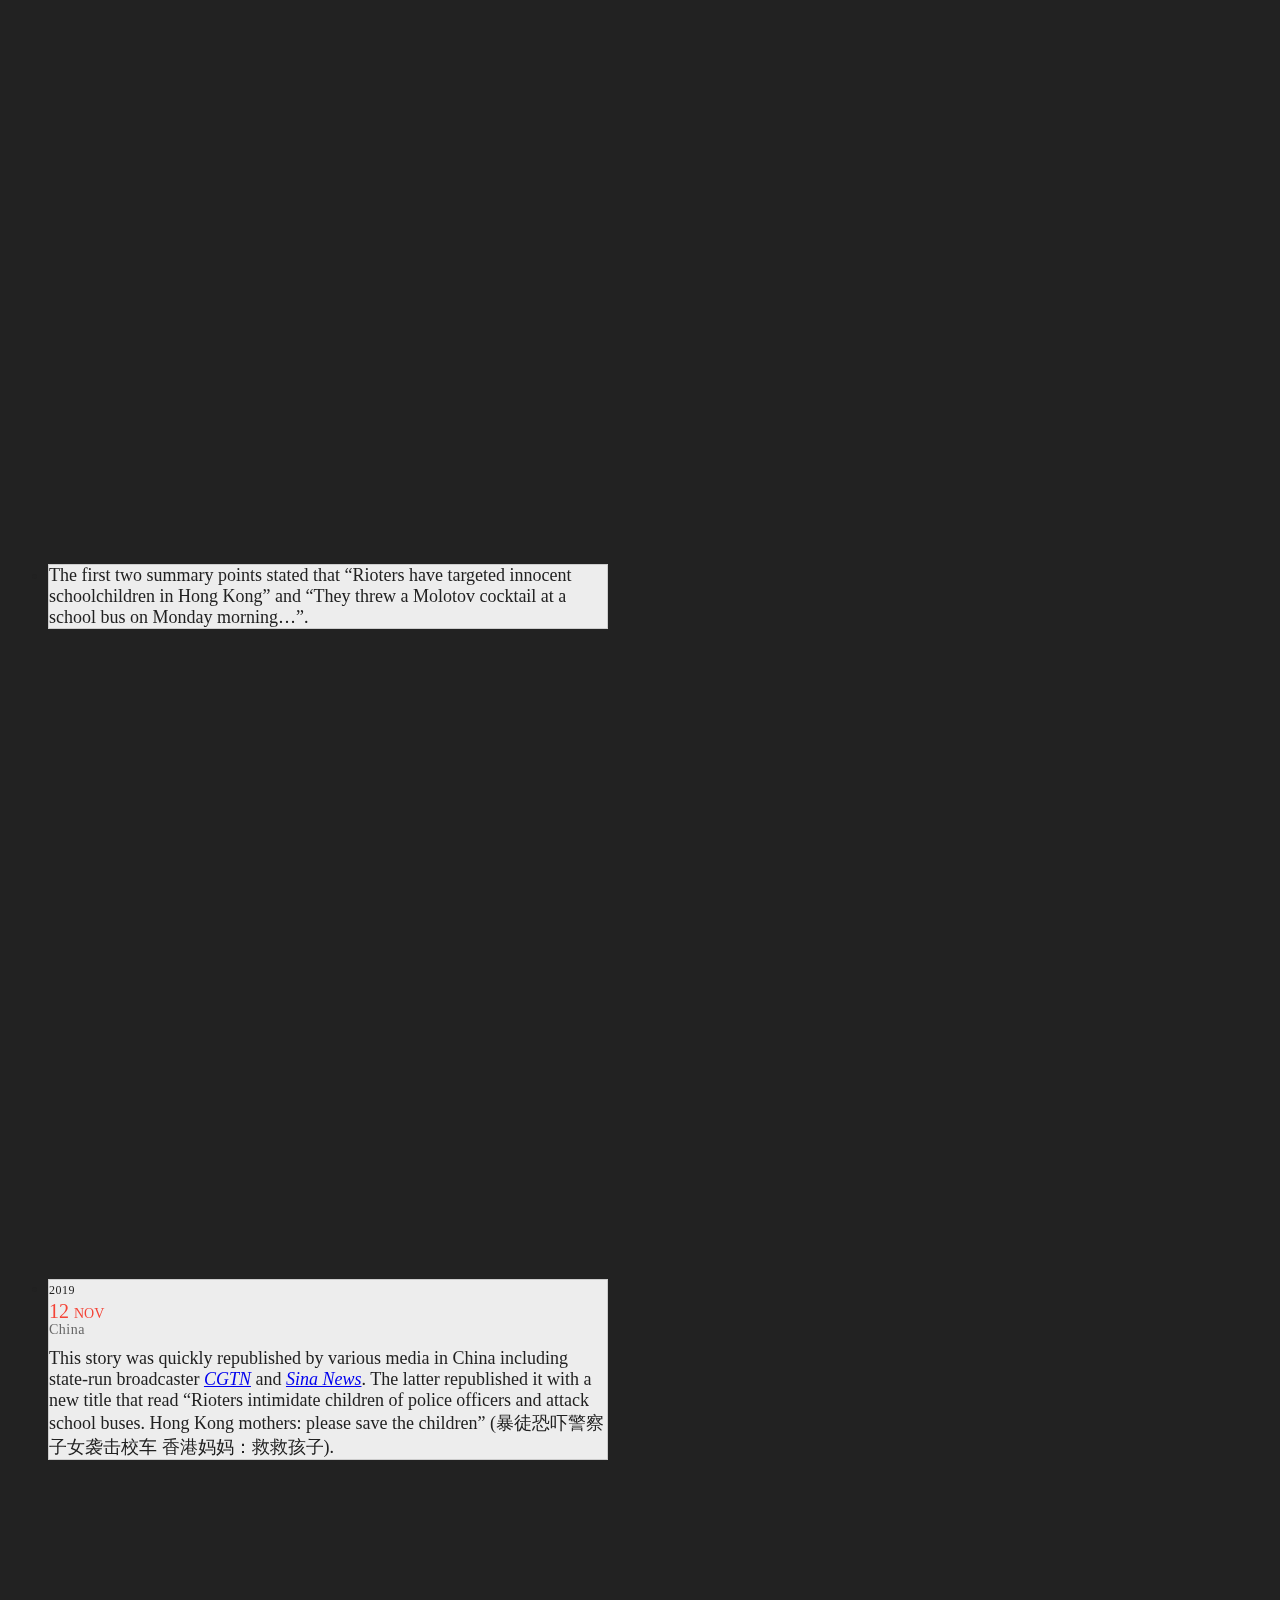
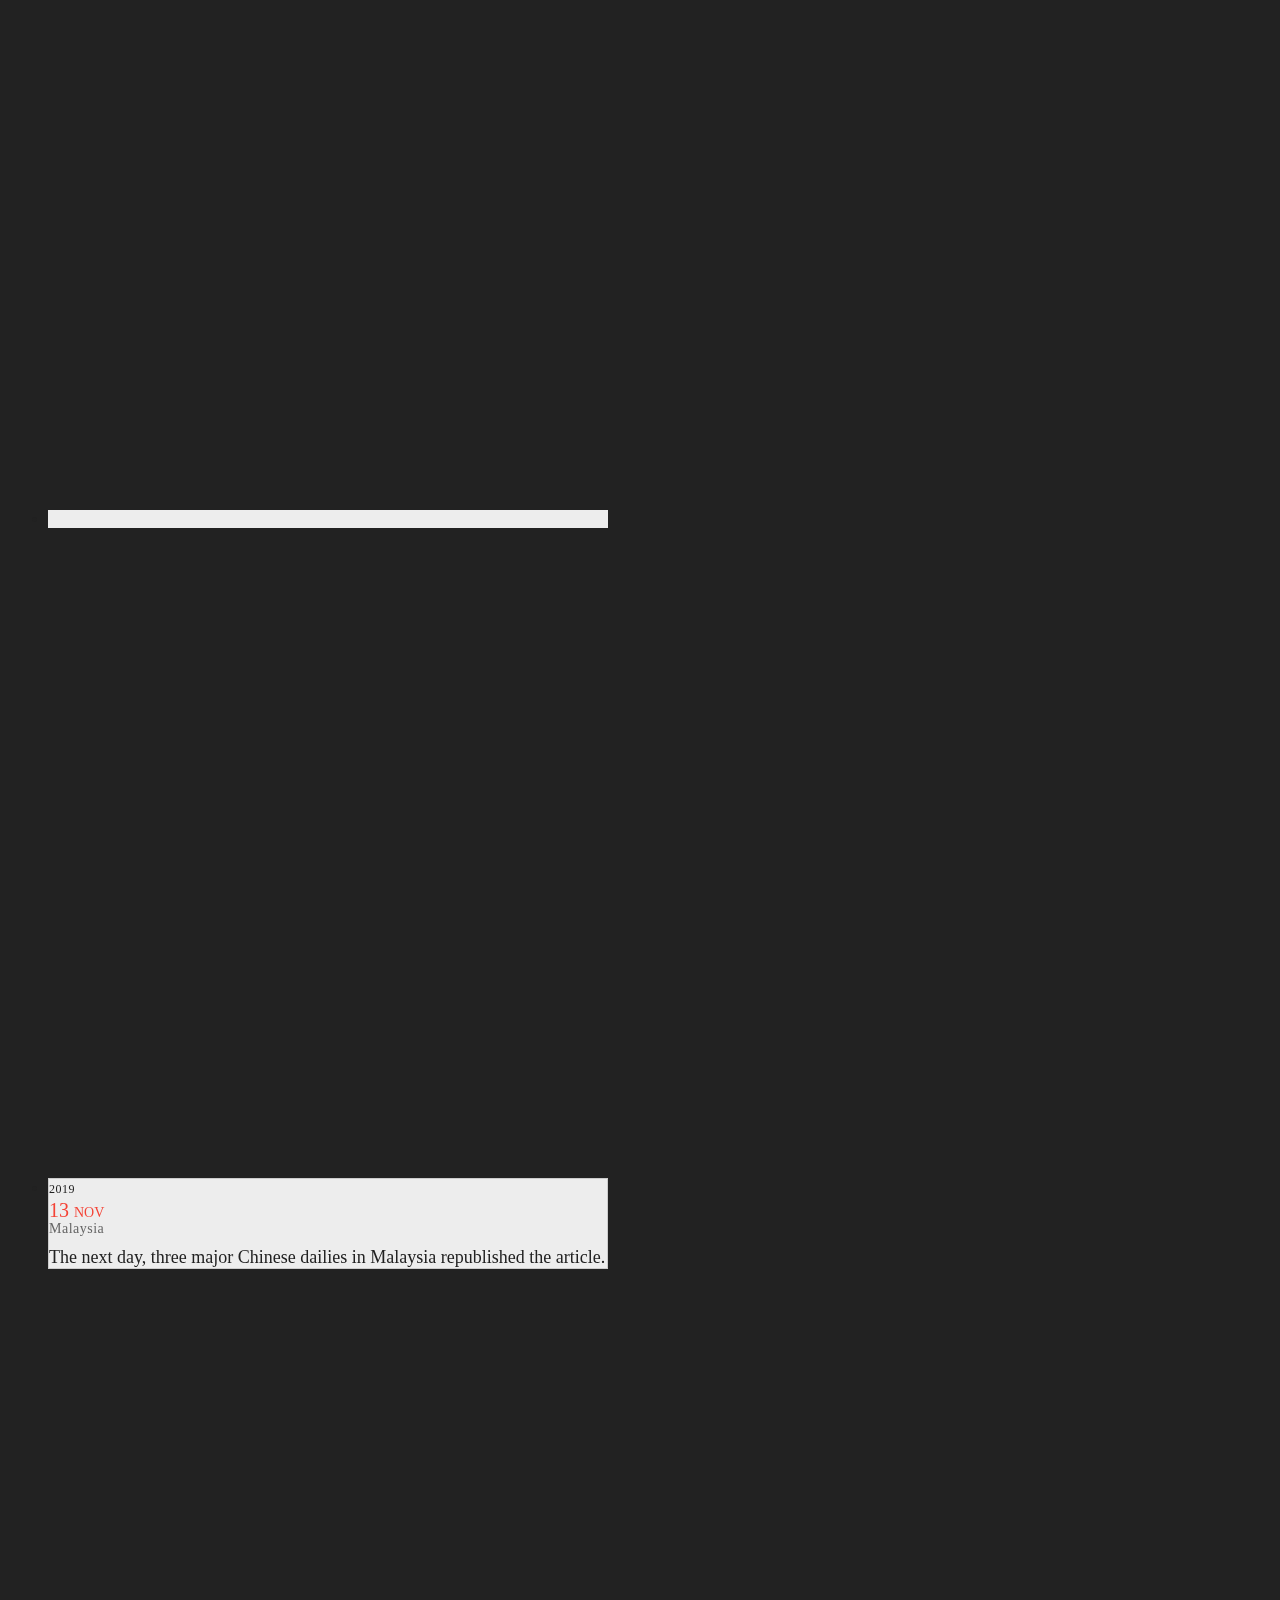
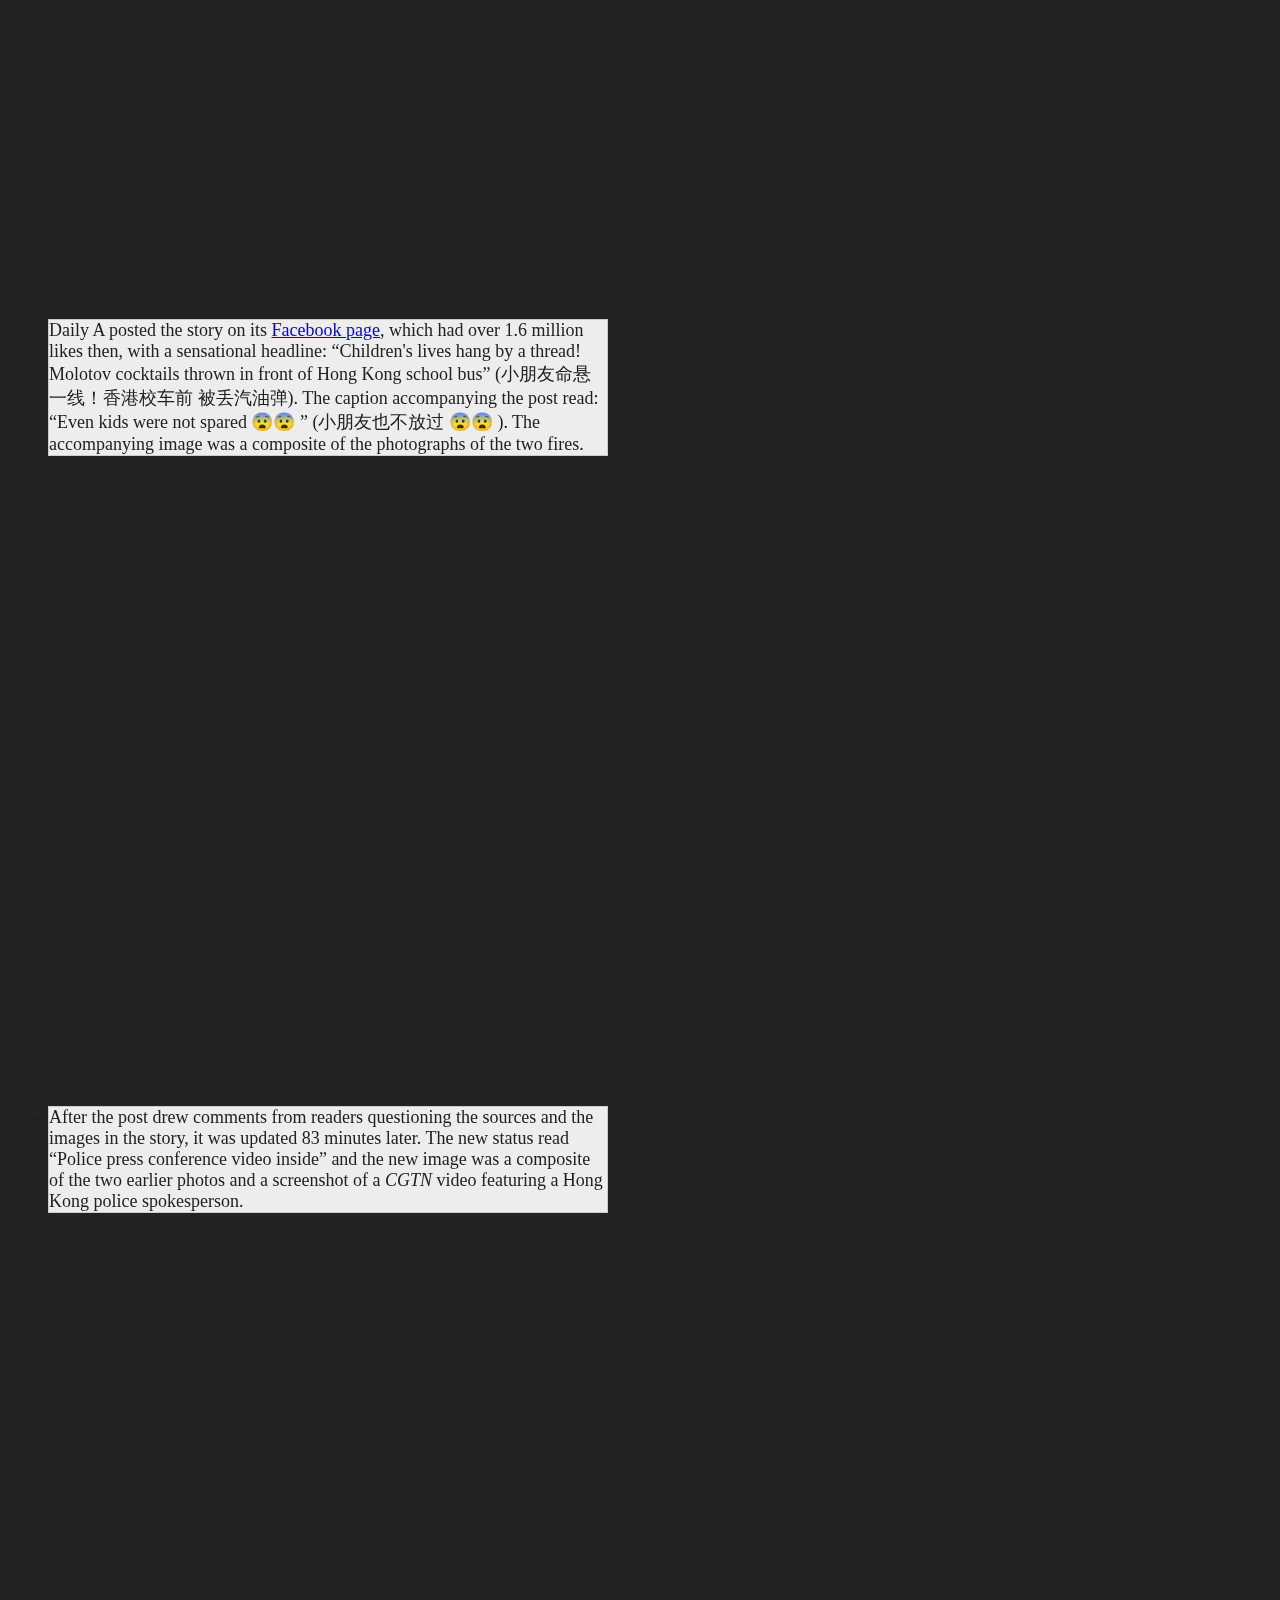
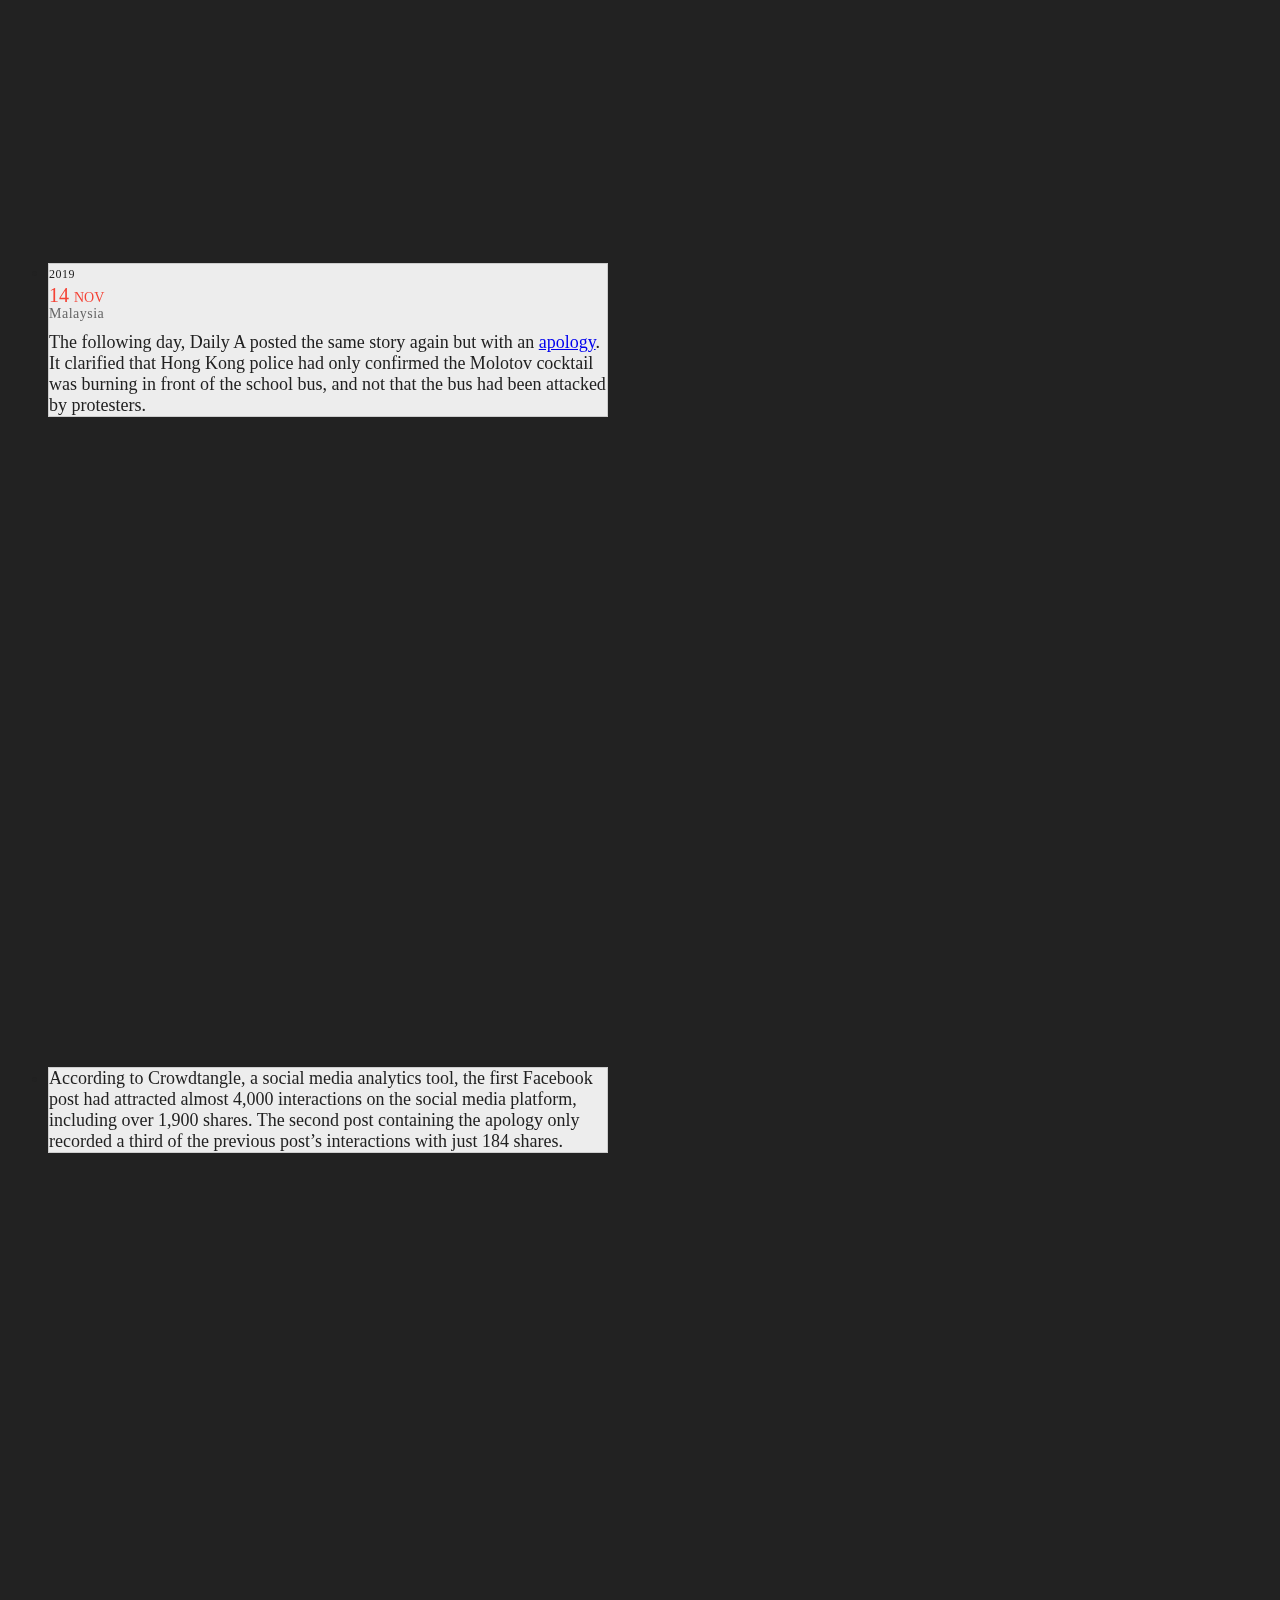
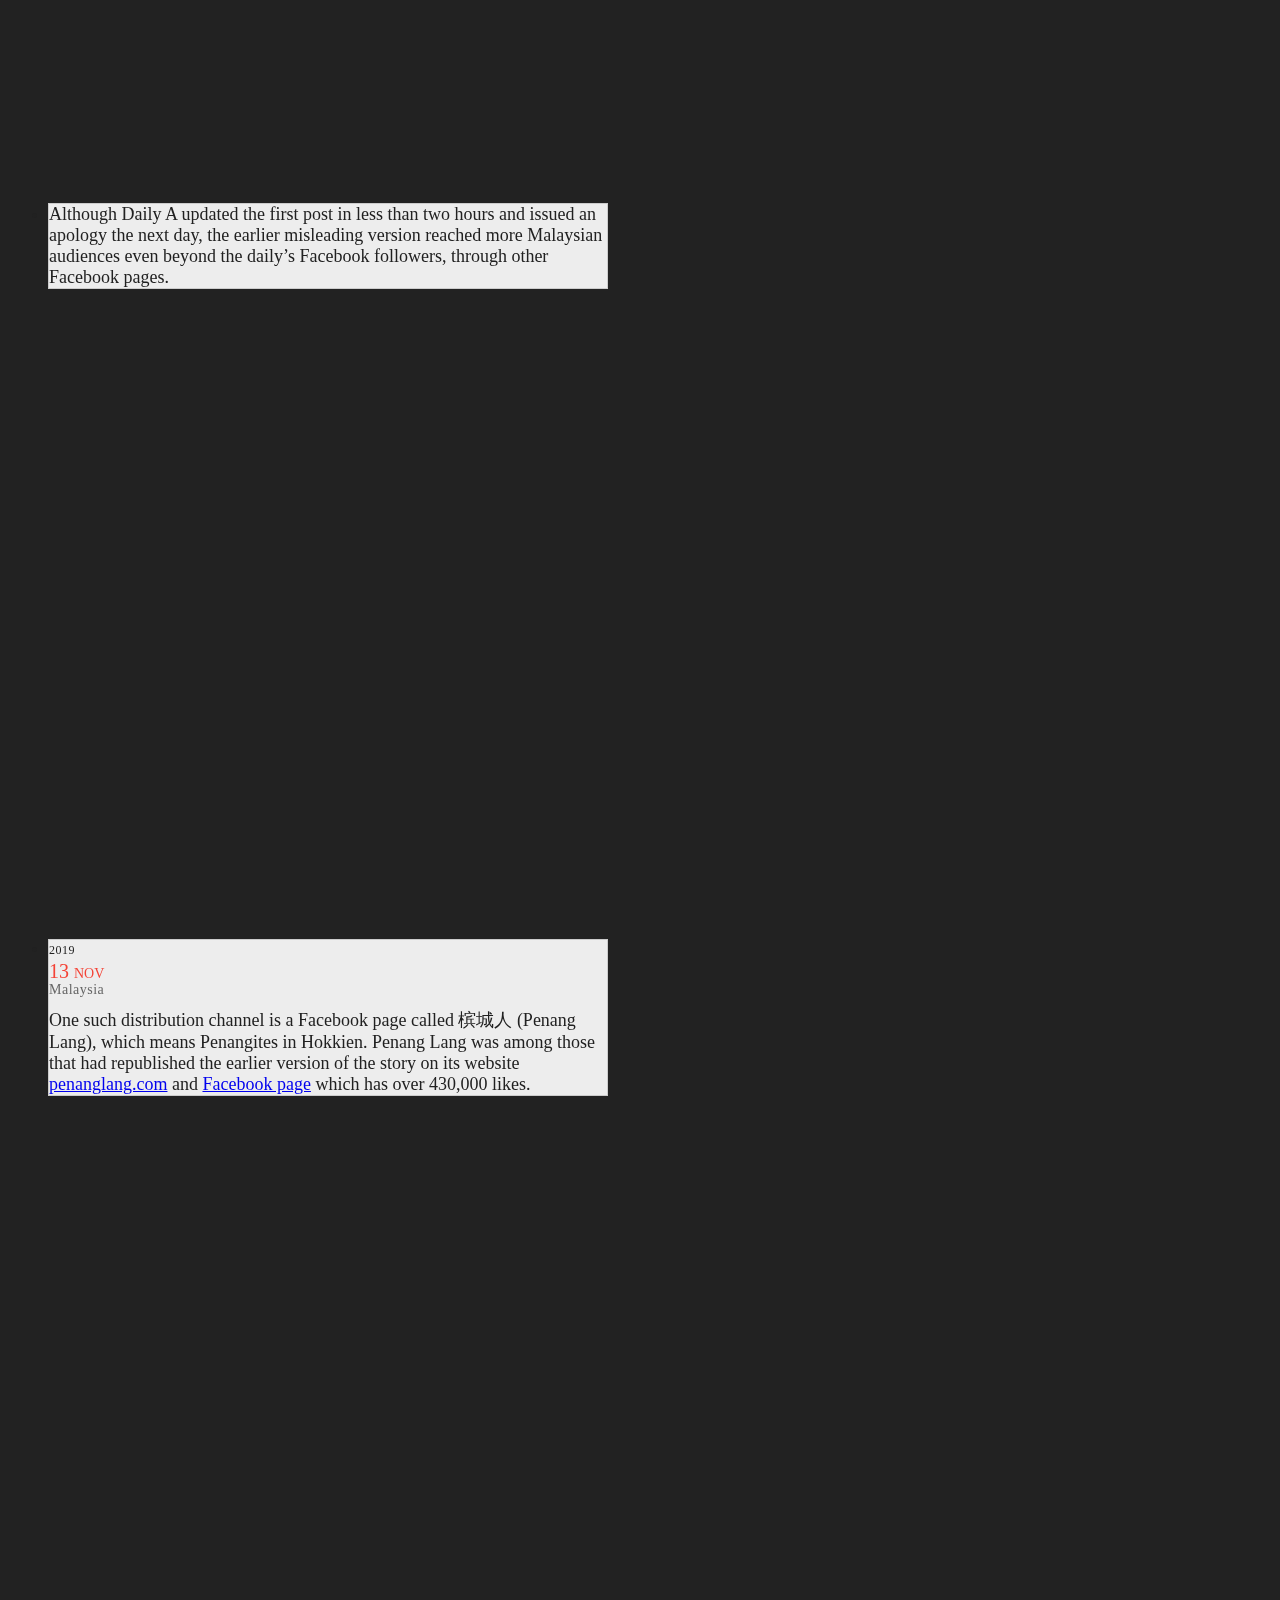
==== commit 5efb238d: "add to top btn" ====
--- a/en/index.html
+++ b/en/index.html
@@ -1,4 +1,3 @@
-
 <!DOCTYPE html>
 <html lang="en" dir="ltr">
 <head>
@@ -8,13 +7,24 @@
 	<meta http-equiv="X-UA-Compatible" content="IE=edge">
 	<meta property="fb:app_id" content="217374841612391">
 	<meta property="og:locale" content="en_GB">
-	<meta property="og:type" content="website">
+	<meta property="og:type" content="article">
 	<meta property="og:url" content="https://pages.malaysiakini.com/hk-misinfo/en/">
 	<meta property="og:title" content="The Hong Kong infowar in Malaysia">
 	<meta property="og:description" content="How ‘fake news’ on the Hong Kong protests reached our shores">
 	<meta property="og:site_name" content="Malaysiakini">
 	<meta property="og:image" content="https://pages.malaysiakini.com/hk-misinfo/img/header-image.jpg">
+	<meta property="article:published_time" content="2021-08-09T15:00:00+08:00" />
+	<meta property="article:modified_time" content="2021-08-09T15:00:00+08:00" />
+	<meta property="article:publisher" content="https://www.facebook.com/malaysiakini" />
 	<link rel="canonical" href="https://pages.malaysiakini.com/hk-misinfo/en/">
+    <meta property="article:author" content="Malaysiakini" />
+    <meta property="article:tag" content="Malaysia" />
+    <meta property="article:tag" content="Hong Kong" />
+    <meta property="article:tag" content="China" />
+    <meta property="article:tag" content="pro-democracy protest" />
+    <meta property="article:tag" content="disinformation" />
+    <meta property="article:tag" content="fake news" />
+    <meta property="article:tag" content="information war" />	
 	<link href="https://static01.malaysiakini.com/desktop/img/apple-touch-icon.png" rel="apple-touch-icon">
 	<link href="https://static01.malaysiakini.com/desktop/img/apple-touch-icon-76x76.png" rel="apple-touch-icon" sizes="76x76">
 	<link href="https://static01.malaysiakini.com/desktop/img/apple-touch-icon-120x120.png" rel="apple-touch-icon" sizes="120x120">
@@ -25,7 +35,7 @@
 	<link rel="shortcut icon" type="image/png" href="https://static01.malaysiakini.com/desktop/img/apple-touch-icon-76x76.png">
 	<link rel="stylesheet" href="https://cdnjs.cloudflare.com/ajax/libs/uikit/3.1.4/css/uikit.min.css">
 	<link href="https://fonts.googleapis.com/css2?family=Poppins:wght@300;400;700&display=swap" rel="stylesheet">
-	<link rel="stylesheet" href="../css/style.css">
+	<link rel="stylesheet" href="../css/zh/style.css">
 	<script src='https://cdnjs.cloudflare.com/ajax/libs/jquery/3.4.1/jquery.min.js'></script>
 	<script src="https://cdnjs.cloudflare.com/ajax/libs/uikit/3.1.4/js/uikit.min.js" charset="utf-8"></script>
 	<script src="https://cdnjs.cloudflare.com/ajax/libs/uikit/3.1.4/js/uikit-icons.min.js" charset="utf-8"></script>
@@ -71,7 +81,7 @@
 	<section class="uk-position-relative">
 	<div class="uk-container uk-container-small uk-text-center uk-light" id="headline-trigger-1">
 		<h1 class="uk-heading-medium uk-margin-bottom" uk-scrollspy="cls:uk-animation-fade;delay:300;" style="color:#d32f2f;">The Hong Kong infowar<br />in Malaysia</h1>
-		<p uk-scrollspy="cls:uk-animation-fade;delay:1200;">( Published on Dec 13, 2020 )</p>
+		<p uk-scrollspy="cls:uk-animation-fade;delay:1200;">( Published on Aug 9, 2021 )</p>
 		<p class="tagline uk-text-lead" uk-scrollspy="cls:uk-animation-fade;delay:1000;">How ‘fake news’ on the Hong Kong protests reached our shores</p>
 	</div>
 	</section>
@@ -92,7 +102,7 @@
 	<div class="uk-container uk-container-xsmall">
 		<h2 hidden>Context</h2>
 		<div class="uk-child-width-1-1" uk-grid>
-			<p class="uk-text-large">Focussing on the 2019-2020 anti-government protests in Hong Kong, this is the first media investigation in Malaysia to map how international online disinformation campaigns made its way to our shores and spread within local online communities.</p>
+			<p class="uk-text-large" style="font-weight: 400; color: #f2f2f2;">Focussing on the 2019-2020 anti-government protests in Hong Kong, this is the first media investigation in Malaysia to map how international online disinformation campaigns made its way to our shores and spread within local online communities.</p>
 			<p class="uk-text-large">From 2019 to 2020, Hong Kong was gripped by a series of mass anti-government protests that brought the financial hub to a standstill. The protests were triggered by fears that a controversial new bill at the time – which would have allowed extraditions to mainland China – could impact Hong Kong’s judicial autonomy and the ‘One country, Two systems’ arrangement.</p>
 			<p class="uk-text-large">In the months that followed the first rally, as peaceful marches swelled in size and escalated into violent confrontations between protesters and police, a parallel information war began playing out between anti-protest and pro-Hong Kong factions in cyberspace.</p>
 			<p class="uk-text-large">Unlike the protests themselves which were largely contained within Hong Kong, this information war soon became a disinformation race that involved both China’s state media and anti-Chinese Communist Party (CCP) forces, and which eventually spread to different countries including Malaysia.</p>	
@@ -101,7 +111,7 @@
 		<div class="uk-card uk-card-default uk-card-small uk-card-body uk-margin-medium-top uk-border-rounded">
             <blockquote cite="#">
 				<p class="uk-margin-small-bottom">Disinformation is false information that is deliberately created or disseminated with the express purpose to cause harm. Producers of disinformation typically have political, financial, psychological or social motivations.</p>
-				<footer><cite><a class="uk-link-text" href="https://firstdraftnews.org/" target="_blank">First Draft</a></cite></footer>
+				<footer><cite><a id="cite-link" class="uk-link-text" href="https://firstdraftnews.org/" target="_blank">First Draft</a></cite></footer>
 			</blockquote>
         </div>
 	</div>
@@ -496,7 +506,7 @@
 	</div>
 	<div class="uk-width-expand">
 	<p class="country-tag uk-text-meta uk-text-uppercase">Malaysia</p>
-	<p>The post was shared over 1,200 times but it is not sure how many of them were done before the changes. According to data from Crowdtangle, it was further shared to at least three public groups each with more than 10,000 members - Kepong chit-chat station (<a href="https://perma.cc/A9SR-D4TV" target="_blank">甲洞3817《吹水资讯站》</a>), Johor Bahru giant chit-chat station (<a href="https://perma.cc/KQB9-8ZQB" target="_blank">新山吹水霸王站</a>) and Reporters for the people (<a href="https://perma.cc/63JA-8SNQ" target="_blank">全民记者 News & Media</a>).</p>
+	<p>The post was shared over 1,200 times but it is not sure how many of them were done before the changes. According to data from Crowdtangle, it was further shared to at least three public groups each with more than 10,000 members - <a href="https://perma.cc/A9SR-D4TV" target="_blank">"Kepong chit-chat station"</a>)(甲洞3817《吹水资讯站》), <a href="https://perma.cc/KQB9-8ZQB" target="_blank">"Johor Bahru giant chit-chat station"</a>(新山吹水霸王站) and <a href="https://perma.cc/63JA-8SNQ" target="_blank">"Reporters for the people"</a>(全民记者 News & Media).</p>
 	</div>
 	</div>
 	</li>
@@ -799,7 +809,7 @@
 		</div>
 		<div class="uk-width-expand">
 		<p class="country-tag uk-text-meta uk-text-uppercase">Malaysia</p>
-		<p>The embassy’s Facebook post was shared 91 times. One user by the name of <a href="https://perma.cc/6ZBD-RR2U" target="_blank">Jia Bao Yu (贾宝玉)</a> shared this post on more than 10 public groups. Some of those groups have over 100,000 members such as <a href="https://perma.cc/FRD9-E234" target="_blank">JB Forum</a> (JB吹水站), <a href="https://perma.cc/S5HU-4PTK" target="_blank">Bukit Mertajam Forum</a> (大山脚吹水站) and <a href="https://perma.cc/V27P-QTXB" target="_blank">Ipoh Forum</a> (IPOH 大只广吹水交流区).</p>
+		<p>The embassy’s Facebook post was shared 91 times. One user by the name of <a href="https://perma.cc/6ZBD-RR2U" target="_blank">Jia Bao Yu (贾宝玉)</a> shared this post on more than 10 public groups. Some of those groups have over 100,000 members such as <a href="https://perma.cc/FRD9-E234" target="_blank">"JB Forum"</a> (JB吹水站), <a href="https://perma.cc/S5HU-4PTK" target="_blank">"Bukit Mertajam Forum"</a> (大山脚吹水站) and <a href="https://perma.cc/V27P-QTXB" target="_blank">"Ipoh Forum"</a> (IPOH 大只广吹水交流区).</p>
 		</div>
 		</div>
 		</li>
@@ -1495,127 +1505,11 @@
 				<div class="uk-width-2-3@s">
 					<div class="uk-light">
 						<h4 class="uk-light">Credits</h4>
-						<p style="font-weight:300">This page was brought to you by <i class="uk-text-nowrap">Kini News Lab</i>.</p>
 						<p>If you like what we do and want to support independent media, subscribe to Malaysiakini for RM60 for three months or RM200 a year.</p>
 					</div>
 					<div class="uk-grid-small uk-child-width-1-2@s" uk-grid>
 						<div>
-							<a href="https://membership.malaysiakini.com/membership?lang=en/?utm_source=mk_pages&utm_medium=specialreport&utm_campaign=may13&utm_content=subscribe_button_en" class="uk-button uk-button-primary uk-width-1-1">Subscribe today</a>
-						</div>
-						<div>
-							<a href="#modal-mailchimp" class="uk-button uk-button-default uk-width-1-1 uk-light" uk-toggle>Join our mailing list</a>
-						</div>
-					</div>
-					<div id="modal-mailchimp" uk-modal>
-						<div class="uk-modal-dialog">
-							<button class="uk-modal-close-default" type="button" uk-close></button>
-							<!-- Begin Mailchimp Signup Form -->
-							<style>
-								#mc_embed_signup div#mce-responses {
-									float: left;
-									top: -1.4em;
-									padding: 0em .5em 0em .5em;
-									overflow: hidden;
-									width: 90%;
-									margin: 0 5%;
-									clear: both;
-								}
-	
-								#mc_embed_signup div.response {
-									margin: 1em 0;
-									padding: 1em .5em .5em 0;
-									font-weight: bold;
-									float: left;
-									top: -1.5em;
-									z-index: 1;
-									width: 80%;
-								}
-	
-								#mc_embed_signup #mce-error-response {
-									display: none;
-								}
-	
-								#mc_embed_signup #mce-success-response {
-									color: #f44336;
-									display: none;
-								}
-	
-								#mc_embed_signup label.error {
-									display: block;
-									float: none;
-									width: auto;
-									margin-left: 1.05em;
-									text-align: left;
-									padding: .5em 0;
-								}
-	
-								#mc_embed_signup #mc-embedded-subscribe-form div.mce_inline_error {
-									display: inline-block;
-									margin: 2px 0 1em 0;
-									padding: 5px 10px;
-									background-color: rgba(255, 255, 255, 0.85);
-									font-size: 14px;
-									font-weight: normal;
-									z-index: 1;
-									color: #e85c41;
-								}
-	
-								#mc_embed_signup #mc-embedded-subscribe-form input.mce_inline_error {
-									border: 2px solid #e85c41;
-								}
-							</style>
-							<div id="mc_embed_signup">
-								<form action="https://malaysiakini.us8.list-manage.com/subscribe/post?u=6d3e3e1c8f0ddfcdad7815052&amp;id=0fcaf42b38" method="post" id="mc-embedded-subscribe-form" name="mc-embedded-subscribe-form" class="validate" target="_blank" novalidate>
-									<div id="mc_embed_signup_scroll">
-										<div class="uk-modal-header">
-											<h2 class="uk-margin-remove-bottom">Join our mailing list</h2>
-											<p class="uk-margin-remove-top uk-text-small">Receive email updates on our future projects</p>
-										</div>
-										<div class="uk-modal-body" style="background:#f5f5f5">
-											<div class="indicates-required uk-hidden"><span class="asterisk">*</span> indicates required</div>
-											<div class="mc-field-group uk-margin">
-												<label for="mce-EMAIL" class="uk-hidden">Email Address <span class="asterisk">*</span></label>
-												<input type="email" value="" name="EMAIL" class="required email uk-input" id="mce-EMAIL" placeholder="Email address">
-											</div>
-											<div class="mc-field-group uk-margin">
-												<label for="mce-FNAME" class="uk-hidden">First Name </label>
-												<input type="text" value="" name="FNAME" class="uk-input" id="mce-FNAME" placeholder="First name">
-											</div>
-											<div class="mc-field-group uk-margin">
-												<label for="mce-LNAME" class="uk-hidden">Last Name </label>
-												<input type="text" value="" name="LNAME" class="uk-input" id="mce-LNAME" placeholder="Last name">
-											</div>
-											<div id="mce-responses" class="clear">
-												<div class="response" id="mce-error-response" style="display:none"></div>
-												<div class="response" id="mce-success-response" style="display:none"></div>
-											</div> <!-- real people should not fill this in and expect good things - do not remove this or risk form bot signups-->
-											<div style="position: absolute; left: -5000px;" aria-hidden="true"><input type="text" name="b_6d3e3e1c8f0ddfcdad7815052_0fcaf42b38" tabindex="-1" value=""></div>
-										</div>
-										<div class="uk-modal-footer uk-text-right">
-											<div class="clear"><input type="submit" value="Subscribe" name="subscribe" id="mc-embedded-subscribe" class="uk-button uk-button-primary"></div>
-										</div>
-									</div>
-								</form>
-							</div>
-							<script type='text/javascript' src='//s3.amazonaws.com/downloads.mailchimp.com/js/mc-validate.js'></script>
-							<script type='text/javascript'>
-								(function ($) {
-									window.fnames = new Array();
-									window.ftypes = new Array();
-									fnames[0] = 'EMAIL';
-									ftypes[0] = 'email';
-									fnames[1] = 'FNAME';
-									ftypes[1] = 'text';
-									fnames[2] = 'LNAME';
-									ftypes[2] = 'text';
-									fnames[3] = 'ADDRESS';
-									ftypes[3] = 'address';
-									fnames[4] = 'PHONE';
-									ftypes[4] = 'phone';
-								}(jQuery));
-								var $mcj = jQuery.noConflict(true);
-							</script>
-							<!--End mc_embed_signup-->
+							<a href="https://membership.malaysiakini.com/membership?lang=en/?utm_source=mk_pages&utm_medium=specialreport&utm_campaign=hk-misinfo&utm_content=subscribe_button_en" class="uk-button uk-button-primary uk-width-1-1">Subscribe today</a>
 						</div>
 					</div>
 					<div class="uk-margin-medium-top">
@@ -1624,7 +1518,7 @@
 				</div>
 				<div class="uk-width-1-3@s uk-light">
 					<ul class="uk-list uk-list-divider uk-margin-remove-bottom">
-						<li class="uk-text-small"><span class="uk-text-muted">Project lead &amp; writer:</span> <br>Kuek Ser Kuang Keng</li>
+						<li class="uk-text-small"><span class="uk-text-muted">Project lead, writer &amp; developer:</span> <br>Kuek Ser Kuang Keng</li>
 						<li class="uk-text-small"><span class="uk-text-muted">Reporters &amp; analysts:</span> Ng Xiang Yi, Zikri Kamarulzaman, Ramieza Wahid</li>
 						<li class="uk-text-small"><span class="uk-text-muted">Editor:</span> Darshini Kandasamy</li>
 						<li class="uk-text-small"><span class="uk-text-muted">Web design:</span> Hazman Hazwan</li>
@@ -1634,10 +1528,25 @@
 		</div>
 	</div>
 </footer>
+<a id="myBtn" href="#" uk-totop uk-scroll></a>
+    <script>
+        //Get the button
+        var mybutton = document.getElementById("myBtn");
 
+        // When the user scrolls down 800px from the top of the document, show the button
+        window.onscroll = function () { scrollFunction() };
+
+        function scrollFunction() {
+            if (document.body.scrollTop > 800 || document.documentElement.scrollTop > 800) {
+                mybutton.style.display = "block";
+            } else {
+                mybutton.style.display = "none";
+            }
+        }
+    </script>
 <section class="uk-section uk-section-default uk-padding-large-bottom">
 <div class="uk-container uk-container-small">
-<div class="OUTBRAIN" data-src="https://pages.malaysiakini.com/may13/en/" data-widget-id="AR_2" data-ob-template="Malaysiakini_1"></div>
+<div class="OUTBRAIN" data-src="https://pages.malaysiakini.com/hk-misinfo/en/" data-widget-id="AR_2" data-ob-template="Malaysiakini_1"></div>
 </div>
 <script type="text/javascript" async="async" src="//widgets.outbrain.com/outbrain.js"></script>
 </section>
@@ -1655,24 +1564,6 @@
 </script>
 <script src="https://cdnjs.cloudflare.com/ajax/libs/waypoints/4.0.1/noframework.waypoints.js"></script>
 <script type="text/javascript" src="../js/project.js"></script>
-<script type='text/javascript'>
-			$(document).ready(function () {
-				render_relatedstories();
-			});
-
-			function render_relatedstories() {
-				$.getJSON('https://m.malaysiakini.com/en/tag/May%2013?alt=json', function (data) {
-					var buf = '';
-					for (var i = 0; i < (data.stories.length); i++) {
-						var r = data.stories[i];
-						buf += '<li><a href="https://www.malaysiakini.com/' + r.category + '/' + r.sid + '"><div class="uk-inline uk-cover-container uk-float-left uk-margin-right uk-border-rounded" style="padding:5px;border:2px solid #222"><canvas width="60" height="60"></canvas><img src="' + r.image_feat_single + '" uk-cover></div>' + r.title + '</a></li>';
-						if (i == 11) {
-							break;
-						}
-					}
-					$('#list-relatedstories').html(buf);
-				});
-			}
-		</script>
+<script type="text/javascript" src="../js/en/chart.js"></script>
 </body>
 </html>--- a/css/zh/style.css
+++ b/css/zh/style.css
@@ -0,0 +1,258 @@
+/* Core HTML */
+html,body{width:100%; overflow-x: hidden !important; background-color: #222;}
+body{color:#212121;}
+h1{text-shadow:2px 3px 0 #f2f2f2}
+h1, h1.uk-heading-medium, h2, .uk-text-lead{font-family: sans-serif!important;font-weight:700;}
+h2.uk-heading-small{color: #FFECB3!important;}
+.uk-light{color: #ffffff;}
+.uk-light .uk-text-lead{color: #ffffff;}
+.uk-light .uk-navbar-nav>li>a{color: #ffffff;}
+.uk-light .uk-navbar-item{color: #ffffff;}
+.uk-container-xsmall{max-width: 600px;}
+a{text-decoration: underline;}
+.uk-card-primary.uk-card-body .uk-link, .uk-card-primary.uk-card-body a, .uk-card-primary>:not([class*=uk-card-media]) .uk-link, .uk-card-primary>:not([class*=uk-card-media]) a, .uk-card-secondary.uk-card-body .uk-link, .uk-card-secondary.uk-card-body a, .uk-card-secondary>:not([class*=uk-card-media]) .uk-link, .uk-card-secondary>:not([class*=uk-card-media]) a, .uk-light .uk-link, .uk-light a, .uk-offcanvas-bar .uk-link, .uk-offcanvas-bar a, .uk-overlay-primary .uk-link, .uk-overlay-primary a, .uk-section-primary:not(.uk-preserve-color) .uk-link, .uk-section-primary:not(.uk-preserve-color) a, .uk-section-secondary:not(.uk-preserve-color) .uk-link, .uk-section-secondary:not(.uk-preserve-color) a, .uk-tile-primary:not(.uk-preserve-color) .uk-link, .uk-tile-primary:not(.uk-preserve-color) a, .uk-tile-secondary:not(.uk-preserve-color) .uk-link, .uk-tile-secondary:not(.uk-preserve-color) a{color: #2196F3;}
+#myBtn {display: none; position: fixed; bottom: 20px; right: 30px; z-index: 999; font-size: 18px; border: none; outline: none; background-color: #1e87f0; color: white; cursor: pointer; padding: 15px; border-radius: 4px;
+}
+
+/* SYTLING FOR TOP GRAPHIC */
+#headline-container {
+	position:fixed;
+	top:0px;
+    left:0px;
+    width: 100%;
+}
+
+.headline-layer {
+	position:absolute;
+	top:0px;
+    width: 100%;
+    height:100%;
+	background-size: cover;
+	background-position: center center;
+}
+
+#headline-layer-man {opacity: 0;}
+#headline-layer-top {left:0%; top:-100%}
+#headline-layer-left {left:-50%;}
+#headline-layer-right {right:-50%;}
+
+/* SYTLING FOR DIAGRAM */
+.g-hk-misinfo-box ,
+.g-hk-misinfo-box .g-artboard {
+	margin:0 auto;
+}
+.g-hk-misinfo-box p {
+	margin:0;
+	
+}
+.g-hk-misinfo-box .g-aiAbs {
+	position:absolute;
+}
+.g-hk-misinfo-box .g-aiImg {
+	position:absolute;
+	top:0;
+	display:block;
+	width:100% !important;
+}
+.g-hk-misinfo-box .g-aiSymbol {
+	position: absolute;
+	box-sizing: border-box;
+}
+.g-hk-misinfo-box .g-aiPointText p { white-space: nowrap; }
+.g-artboard {
+	position:relative;
+	overflow:hidden;
+}
+.g-artboard p {
+	font-family:sans-serif;
+	font-weight:bold;
+	line-height:12px;
+	height:auto;
+	filter:alpha(opacity=100);
+	-ms-filter:progid:DXImageTransform.Microsoft.Alpha(Opacity=100);
+	opacity:1;
+	letter-spacing:0em;
+	font-size:12px;
+	text-align:left;
+	color:rgb(255,255,255);
+	text-transform:none;
+	padding-bottom:0;
+	padding-top:0;
+	margin-left: -15px;
+	mix-blend-mode:normal;
+	font-style:normal;
+	position:static;
+	background-color: rgba(0,0,0,0.4);
+}
+.g-artboard .g-pstyle0 {
+	height:12px;
+}
+
+.g-aiPointText {
+	display:none;
+}
+
+
+
+.st0{fill:#FFCC00;stroke:#FFCC00;stroke-miterlimit:10;}
+.st1{fill:#3B5998;stroke:#3B5998;stroke-miterlimit:10;}
+.st2{fill:#C8102E;stroke:#C8102E;stroke-miterlimit:10;}
+.st3{fill:#c6c6c6;stroke:#c6c6c6;stroke-width:3;stroke-miterlimit:10;}
+.st0a{fill:none;stroke:#FFCC00;stroke-width:5}
+.st1a{fill:none;stroke:#3B5998;stroke-width:5}
+.st2a{fill:none;stroke:#C8102E;stroke-width:5}
+
+.pulse-c {display: none;}
+
+.inline-circle {
+	bottom: .125rem;
+	position: relative;
+  }
+
+.map-texts{position: relative; z-index: 999;}  
+
+/* SYTLING FOR SCREENSHOT */
+.screenshot-box {
+	position:absolute;
+	top: 50%;  
+    transform: translateY(-50%);
+	display:block;
+	z-index: 5;
+	width: auto;
+	max-width: 25%;
+	max-height: 90%;
+	left: 0;
+	right: 0;
+	margin: auto
+}
+
+.screenshot-background {
+	position:absolute;
+	top:0px;
+	left:0px;
+	height: 100%;
+	width: 100%;
+	background: rgba(0,0,0,0.5);
+	z-index: 2;
+	display: none;
+}
+
+blockquote {
+	border-left: 3px solid #009688;
+	padding-left:20px;
+	font-style: italic;
+}
+
+blockquote p{color: #666; font-family: sans-serif;}
+
+blockquote footer::before{color:#666;}
+
+.scroll-text blockquote p{
+	font-size:16px!important;
+}
+
+/* UIkit Overwrite */
+.uk-height-viewport {
+	height: calc(var(--vh, 1vh) * 100) !important;
+	min-height: calc(var(--vh, 1vh) * 100) !important;
+	max-height: calc(var(--vh, 1vh) * 100) !important;
+}
+.uk-text-shadow{text-shadow:2px 2px 0 rgba(62,39,35 ,1);}
+.uk-text-danger{color:#f44336!important}
+.uk-alert-primary{color:#000!important;background:#ccc;}
+.uk-alert-secondary{color:#fff;background:#000;}
+
+/* Custom styles */
+#intro .uk-text-large{font-weight:300;}
+
+.uk-overlay-default {
+	background-color:#ededed;
+}
+
+/* Responsive */
+@media (max-width: 1600px){
+	.uk-text-large{font-size: 1.25rem;}
+}
+
+
+@media (min-width: 1024px){
+	.g-hk-misinfo-box {
+		width:400px;
+	}
+}
+
+@media (max-width: 768px){
+	.uk-card-small.uk-card-body{padding:15px!important;}
+	.screenshot-box {
+		max-width: 80%;
+	}
+	.date-box {display: none;}
+	.country-tag {display: none;}
+}
+
+@media (max-width: 480px){
+	.uk-card-small.uk-card-body{padding:10px!important;}
+}
+
+@media (max-width: 320px){
+	.uk-card-small.uk-card-body{padding:5px!important;}
+}
+
+/* Map and scrolling text */
+
+.map {
+	position: relative;
+	z-index: 999 !important;
+	background: #000;
+}
+
+.scroll-text{border:1px solid #ccc;}
+.scroll-text h3{margin:0;font-size:14px;font-weight:bold;}
+.scroll-text .uk-text-meta{color:#666;margin:0 0 10px 0;font-size:14px!important;letter-spacing:0.5px;}
+.scroll-text time{color:#f44336;font-size:20px;font-weight:300;line-height:0.8em;}
+.scroll-text time span:first-child{display:block;color:#212121;font-size:12px;text-transform:uppercase;letter-spacing:0.5px;margin-bottom:5px;font-weight:500;}
+.scroll-text time span:last-child{font-size:14px;text-transform:uppercase;font-weight:500;}
+.scroll-text .uk-label{background:#f44336;font-size:12px;font-weight:300;}
+.scroll-text p{margin:0;font-size:17px;}
+
+#linechart_1 {
+	margin-top: 20px;
+	margin-bottom: 20px;
+	width:100%;
+}
+#container_chart{height: 421px;}
+.chart_note {
+	font-size: 14px;
+}
+
+@media screen and (max-width: 500px) {
+	.scroll-text {
+		margin-bottom: 550px !important;
+	}
+	.scroll-text.scroll-break {
+		margin-bottom: 0 !important;
+	}
+
+	.scroll-text,
+	blockquote p {
+		font-size: 17px;
+	}
+}
+
+@media screen and (min-width: 501px) {
+	.scroll-text {margin-bottom: 650px !important;}
+	.scroll-text h3{font-size:18px;}
+	.scroll-text p{font-size:18px;}
+	.scroll-text.scroll-break {
+		margin-bottom: 0 !important;
+		width:100%!important;
+	}
+
+	.scroll-text,
+	blockquote p {
+		font-size: 16px;
+	}
+}
+#cite-link:hover{
+	color:#3B5998; 
+}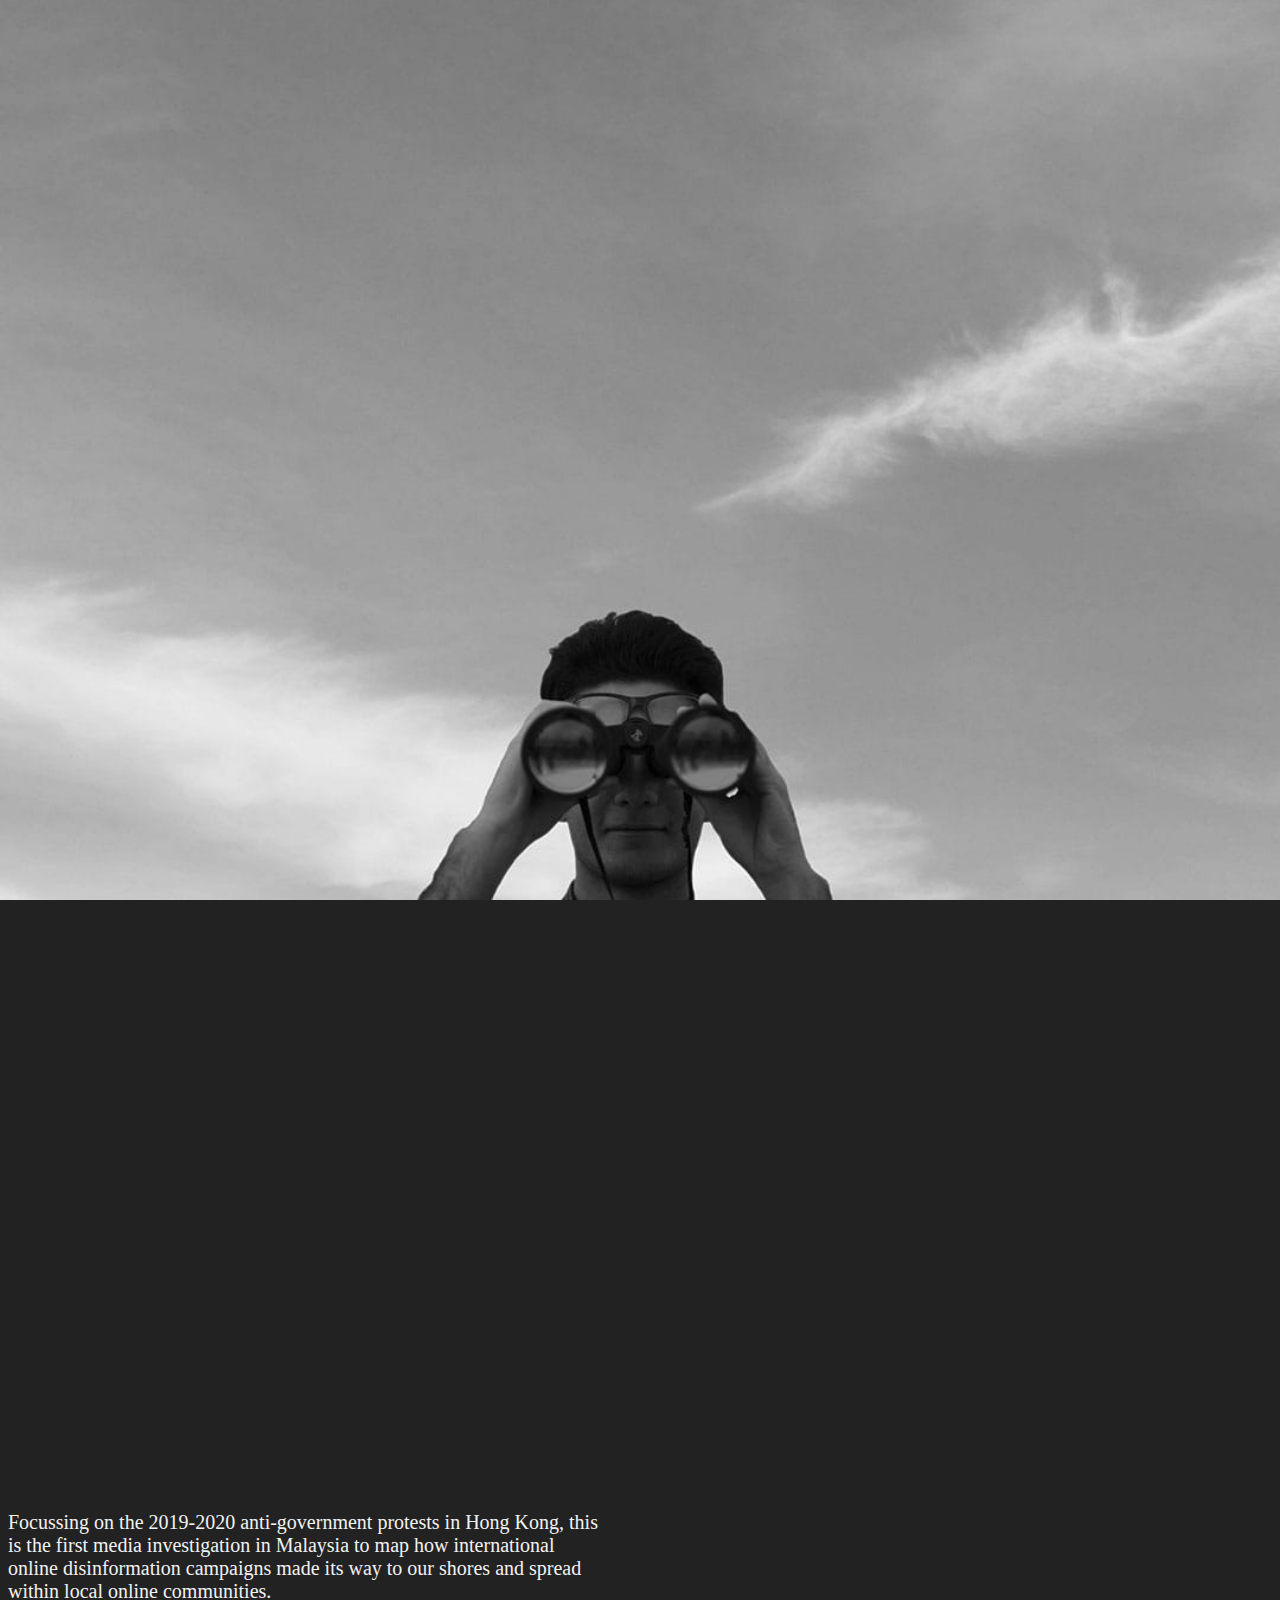
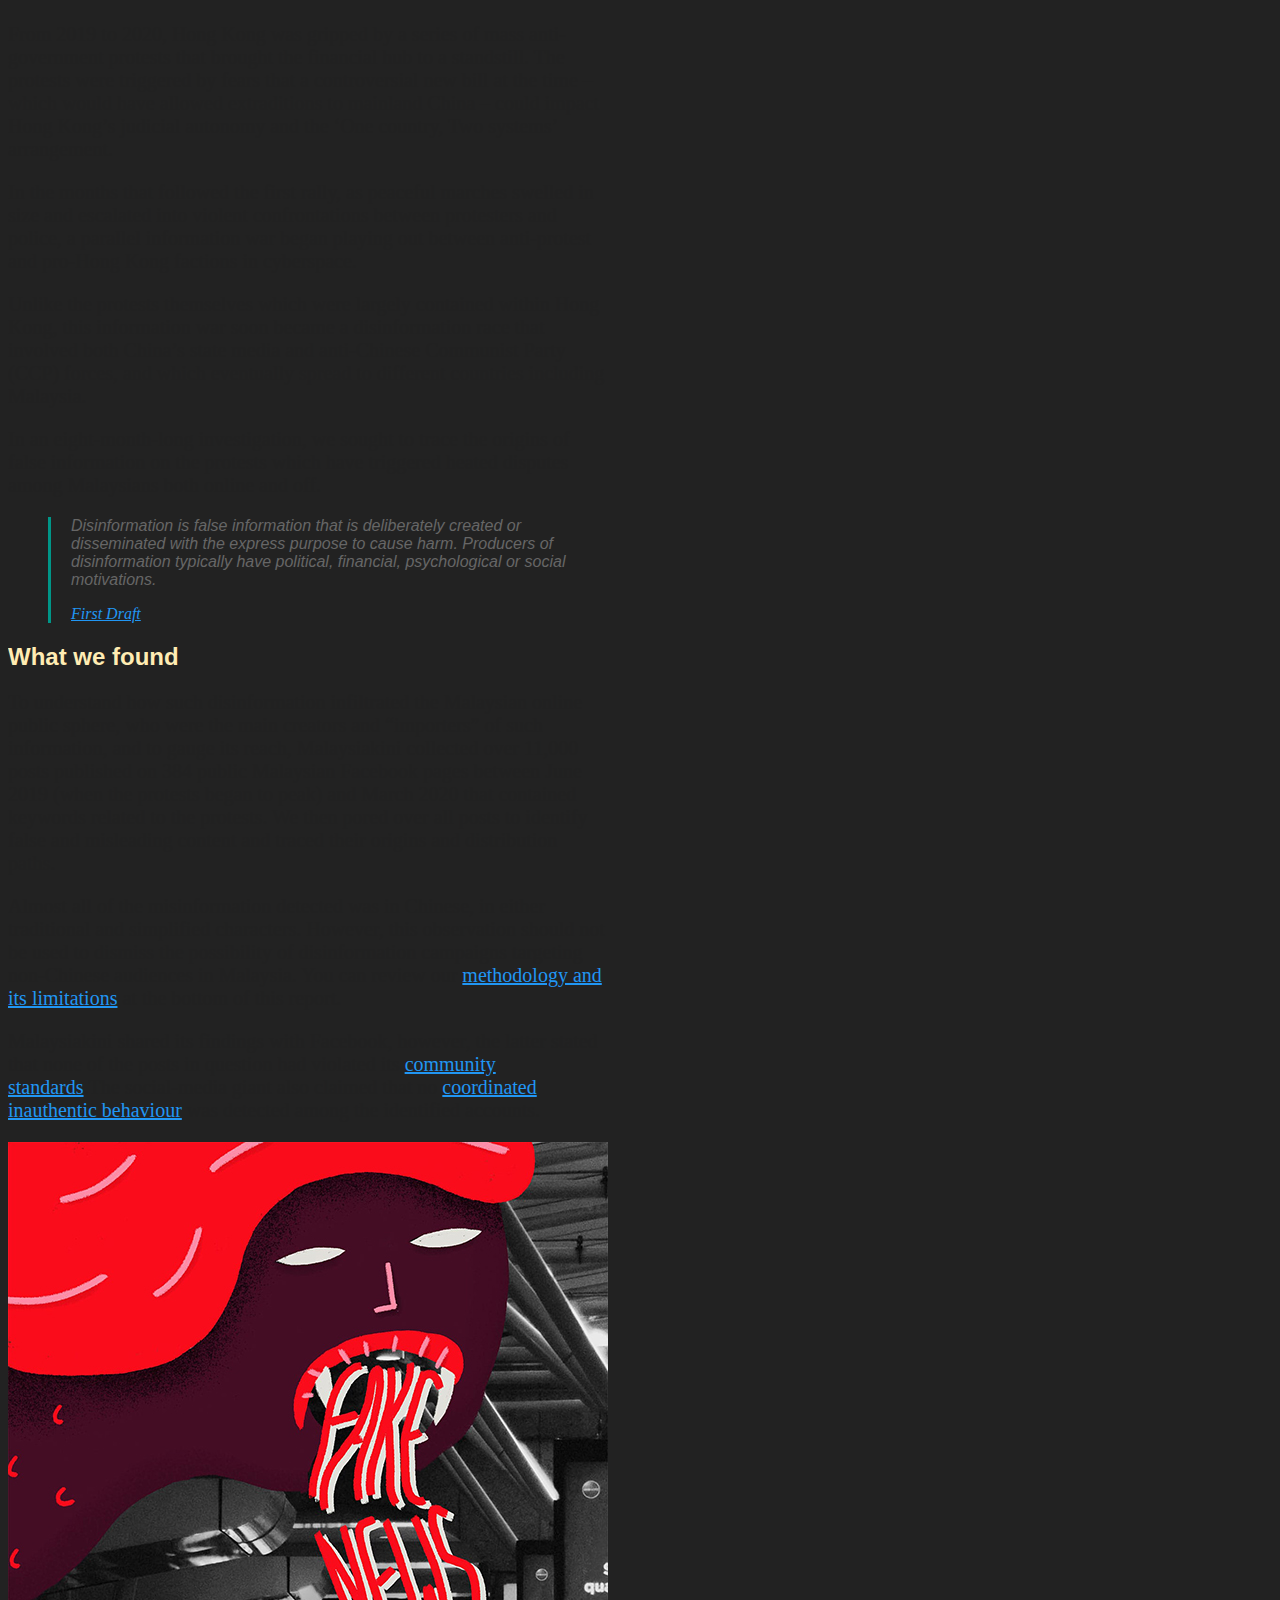
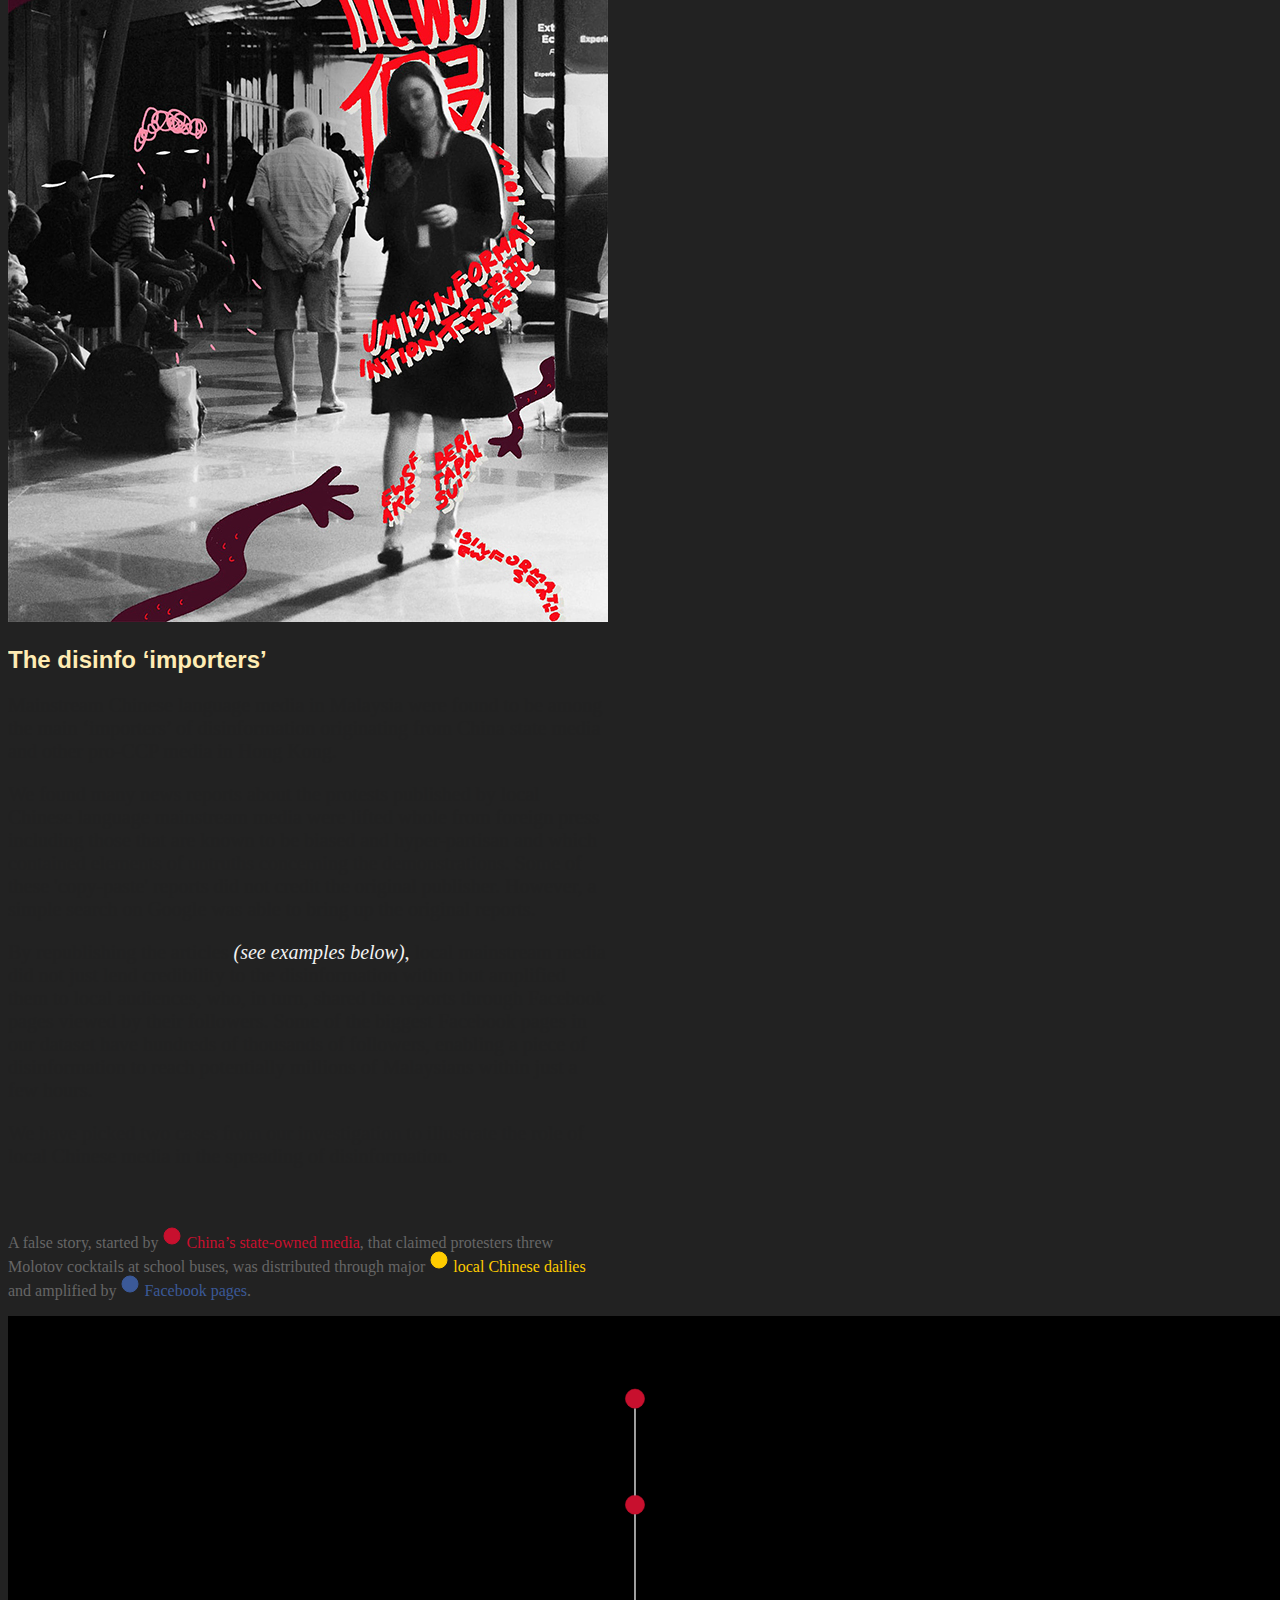
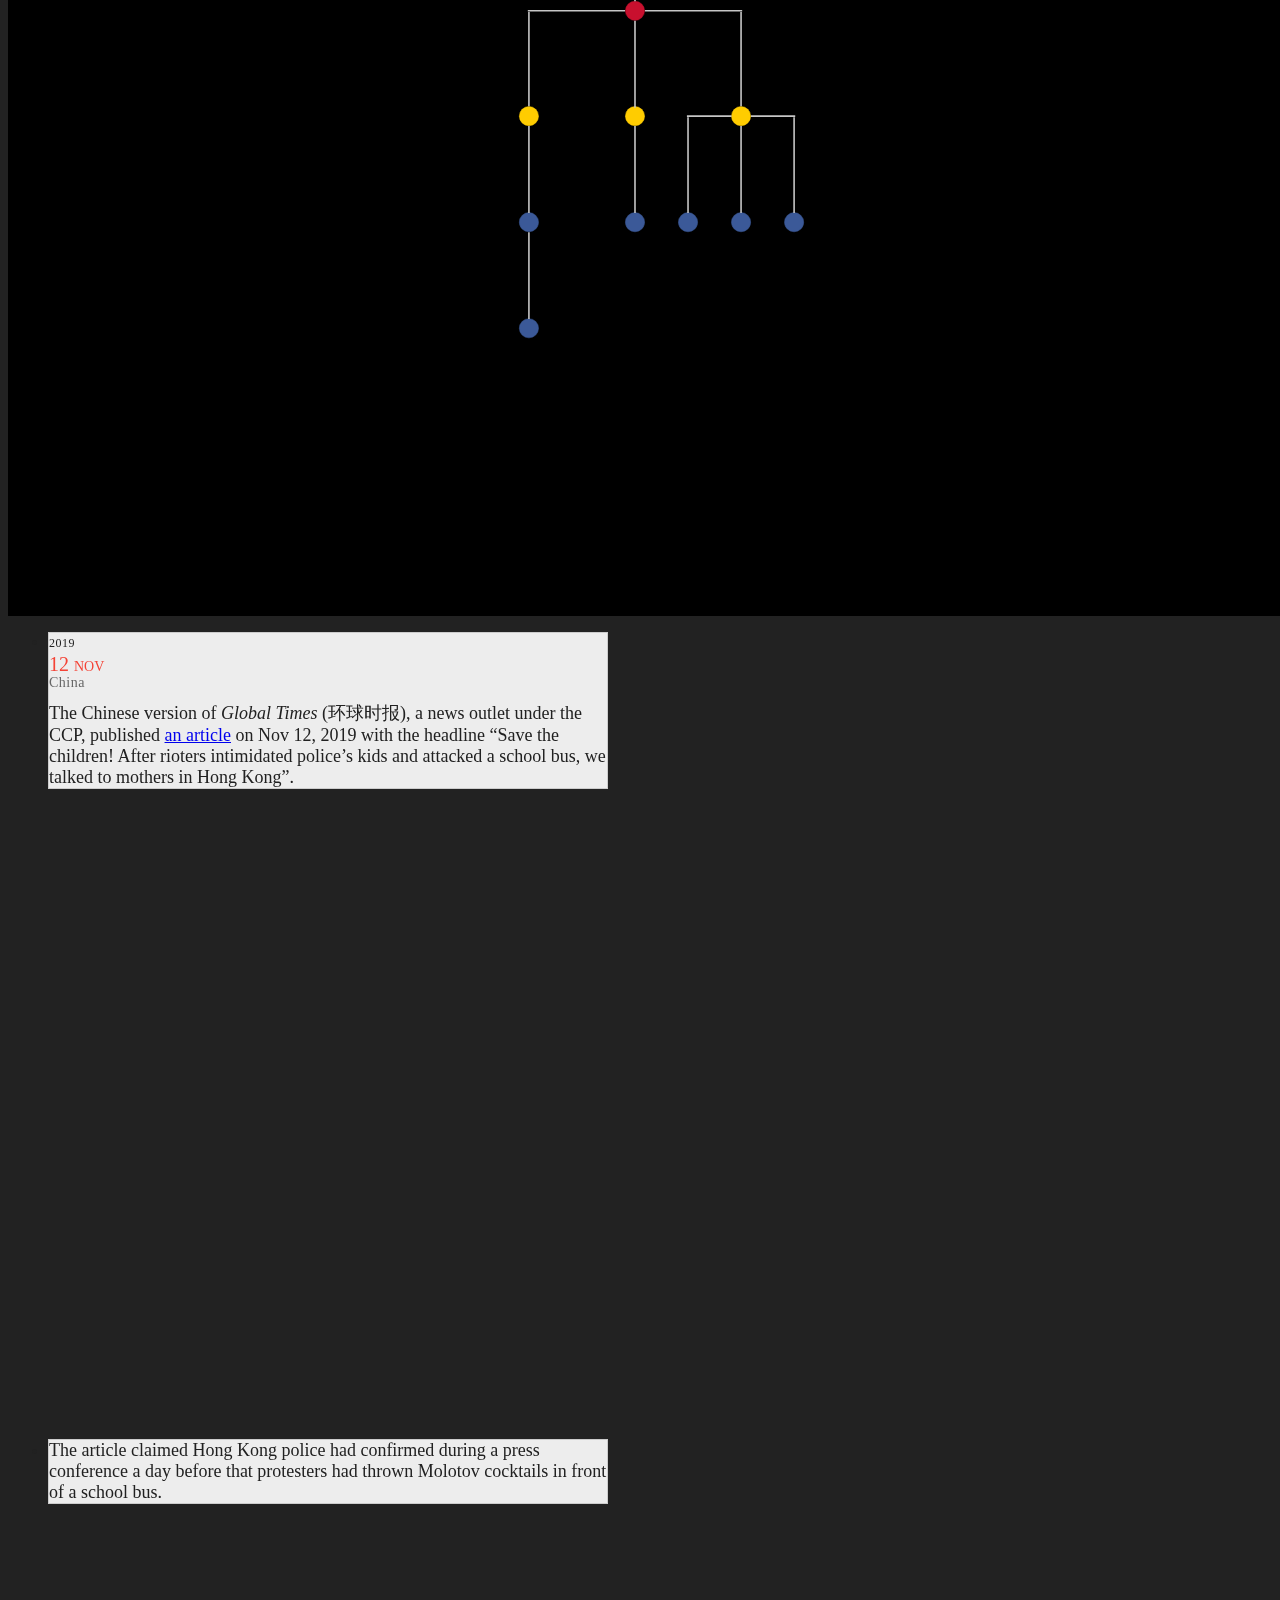
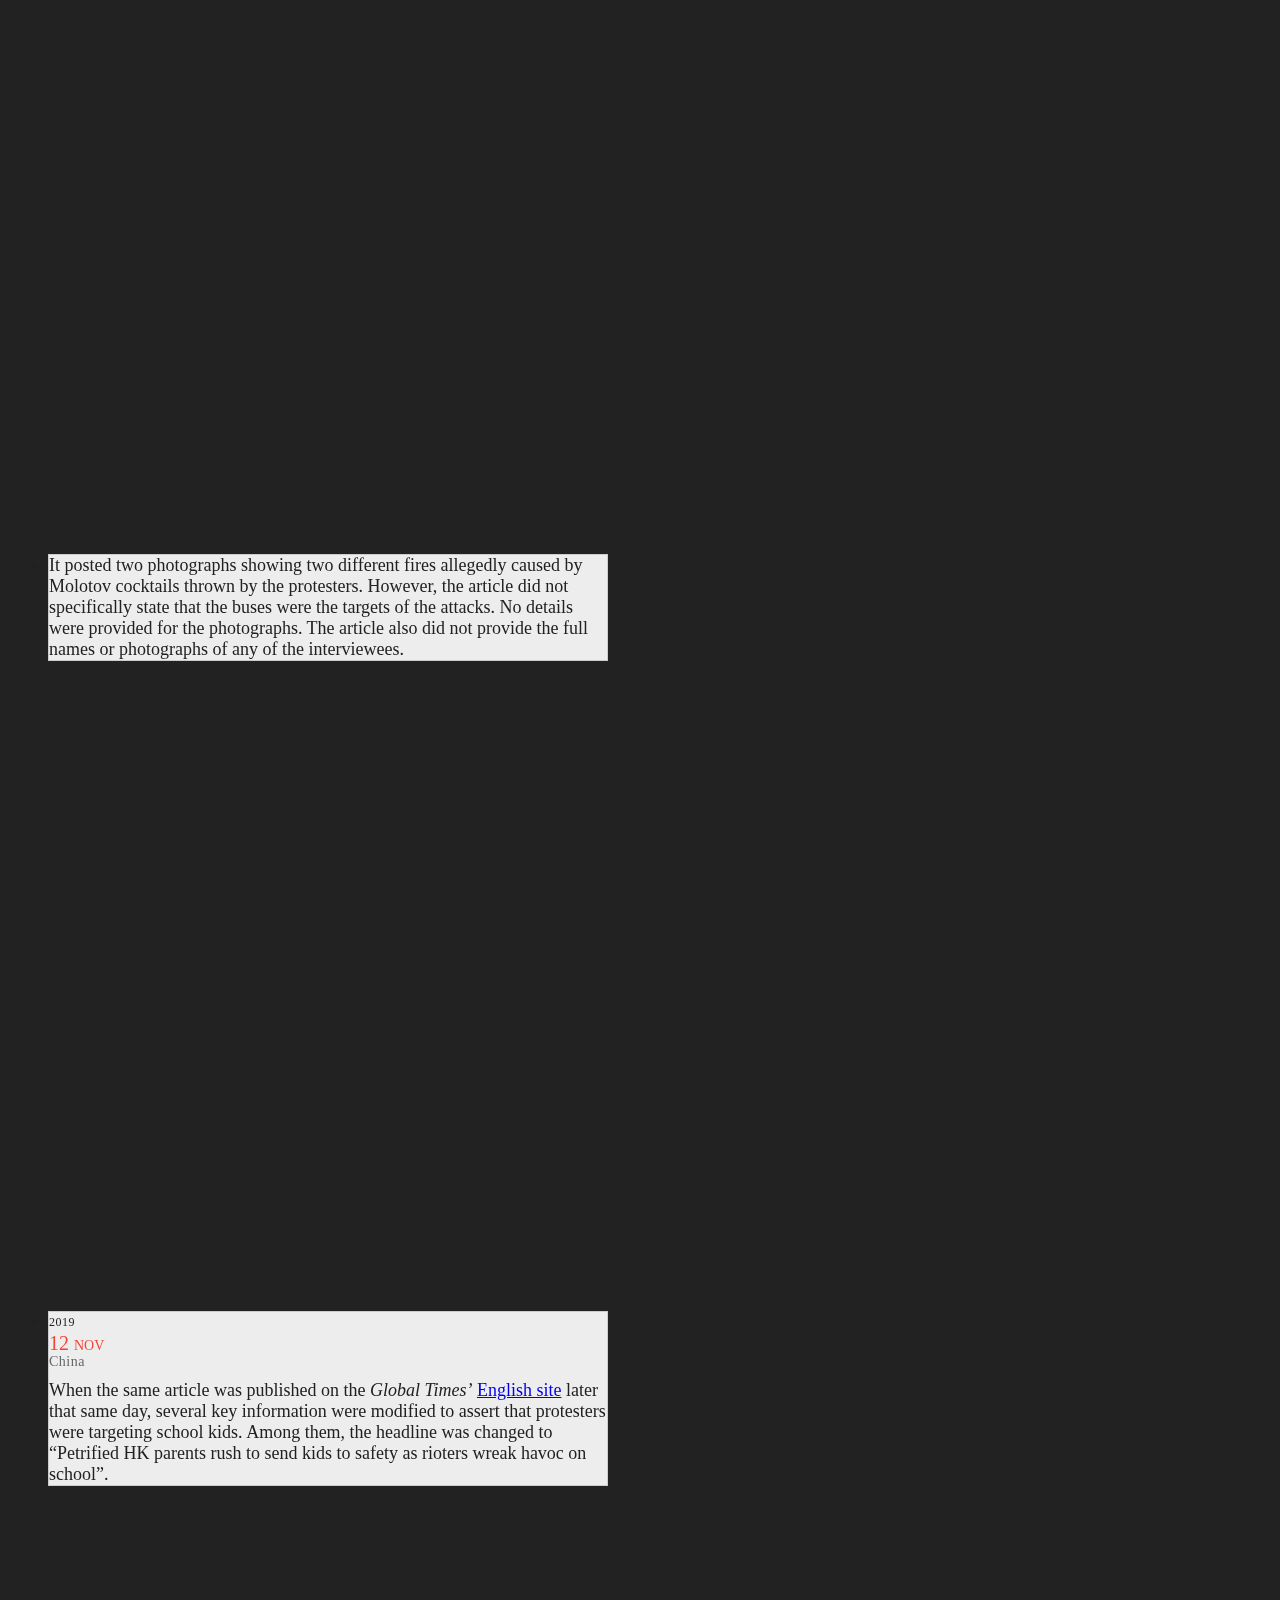
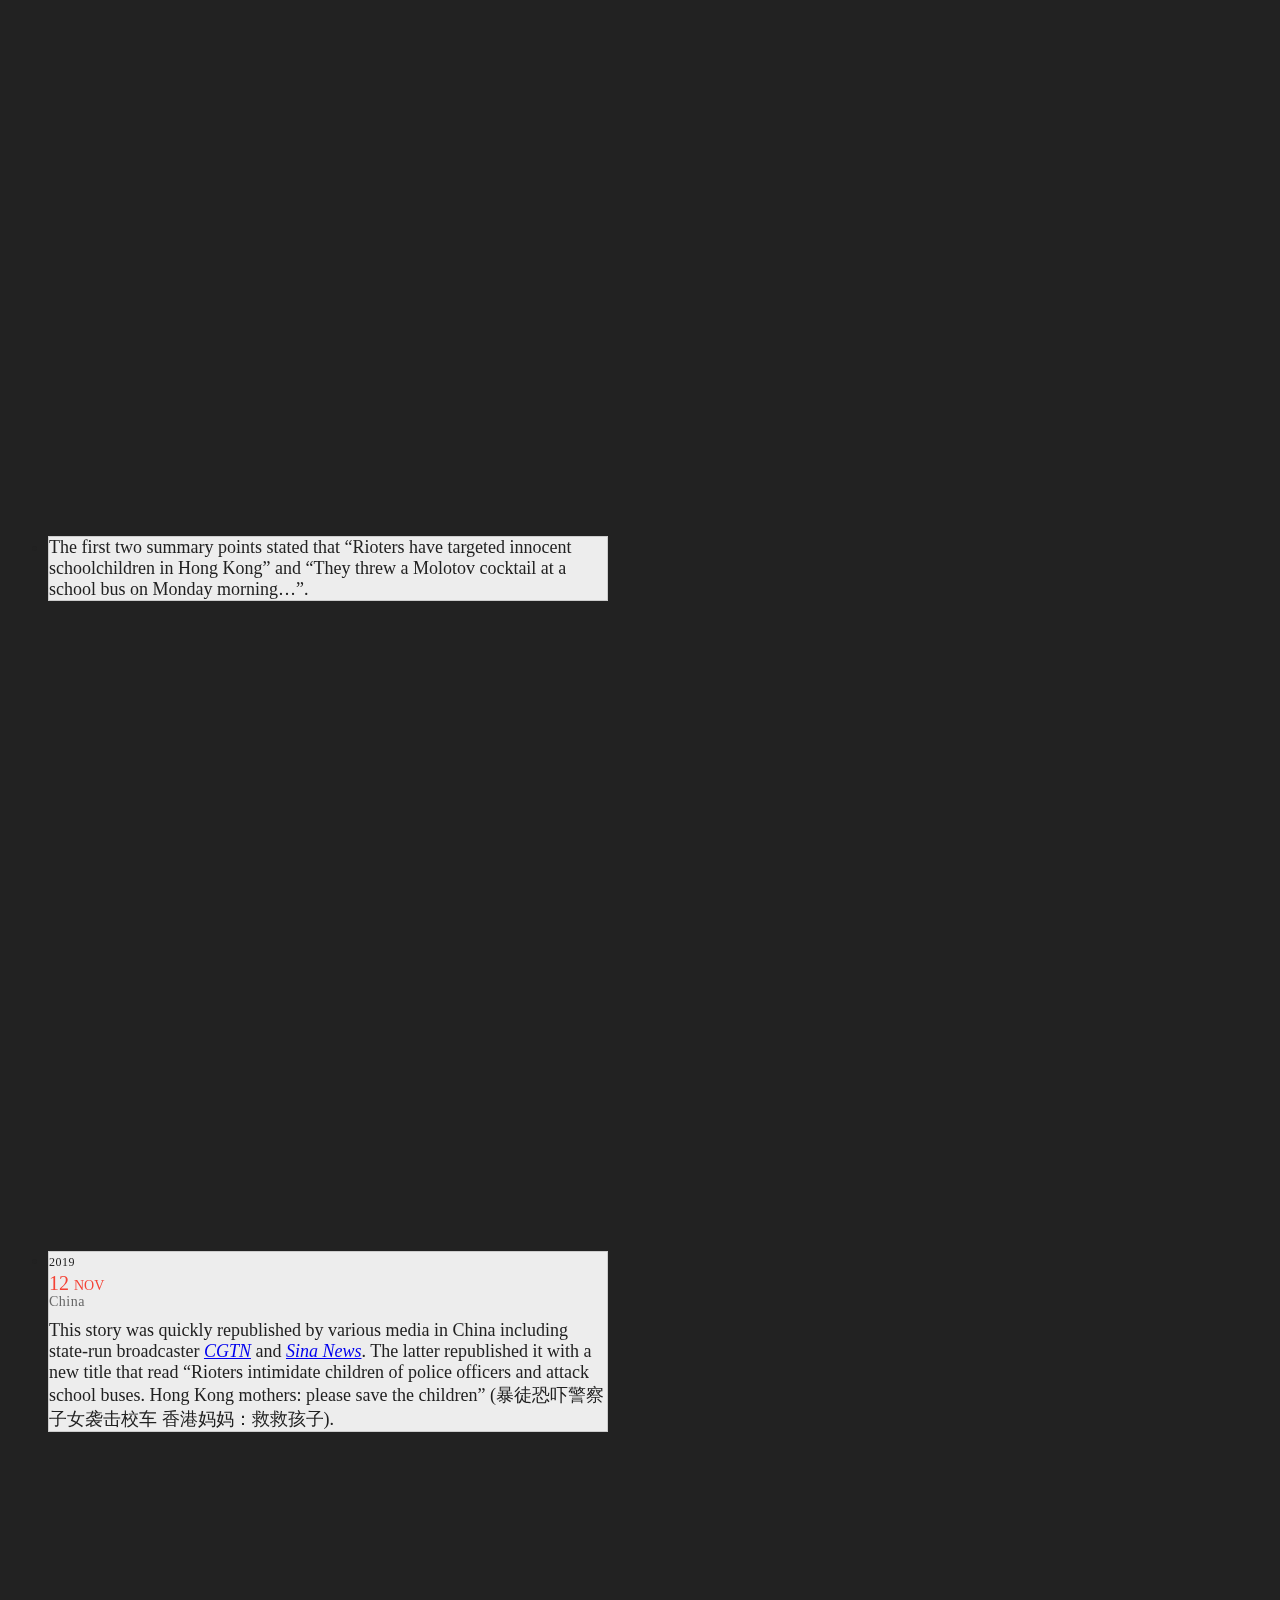
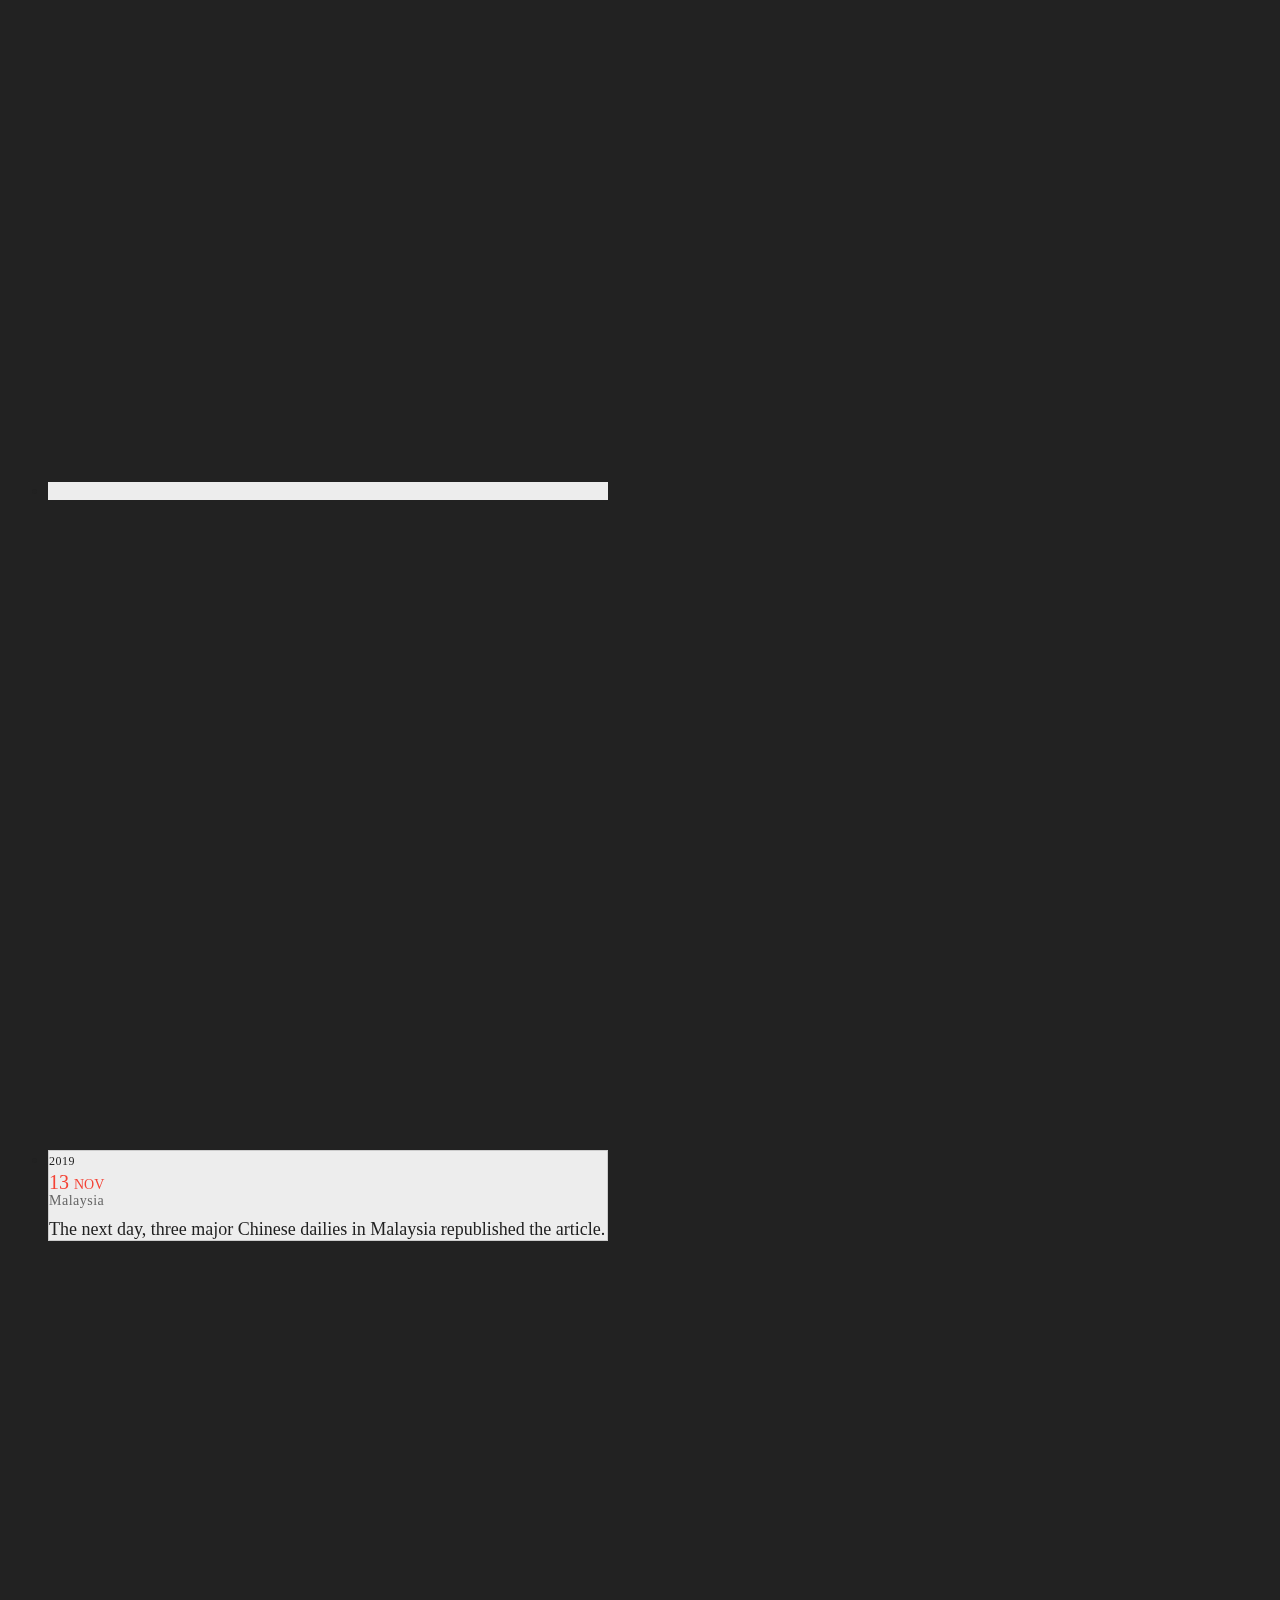
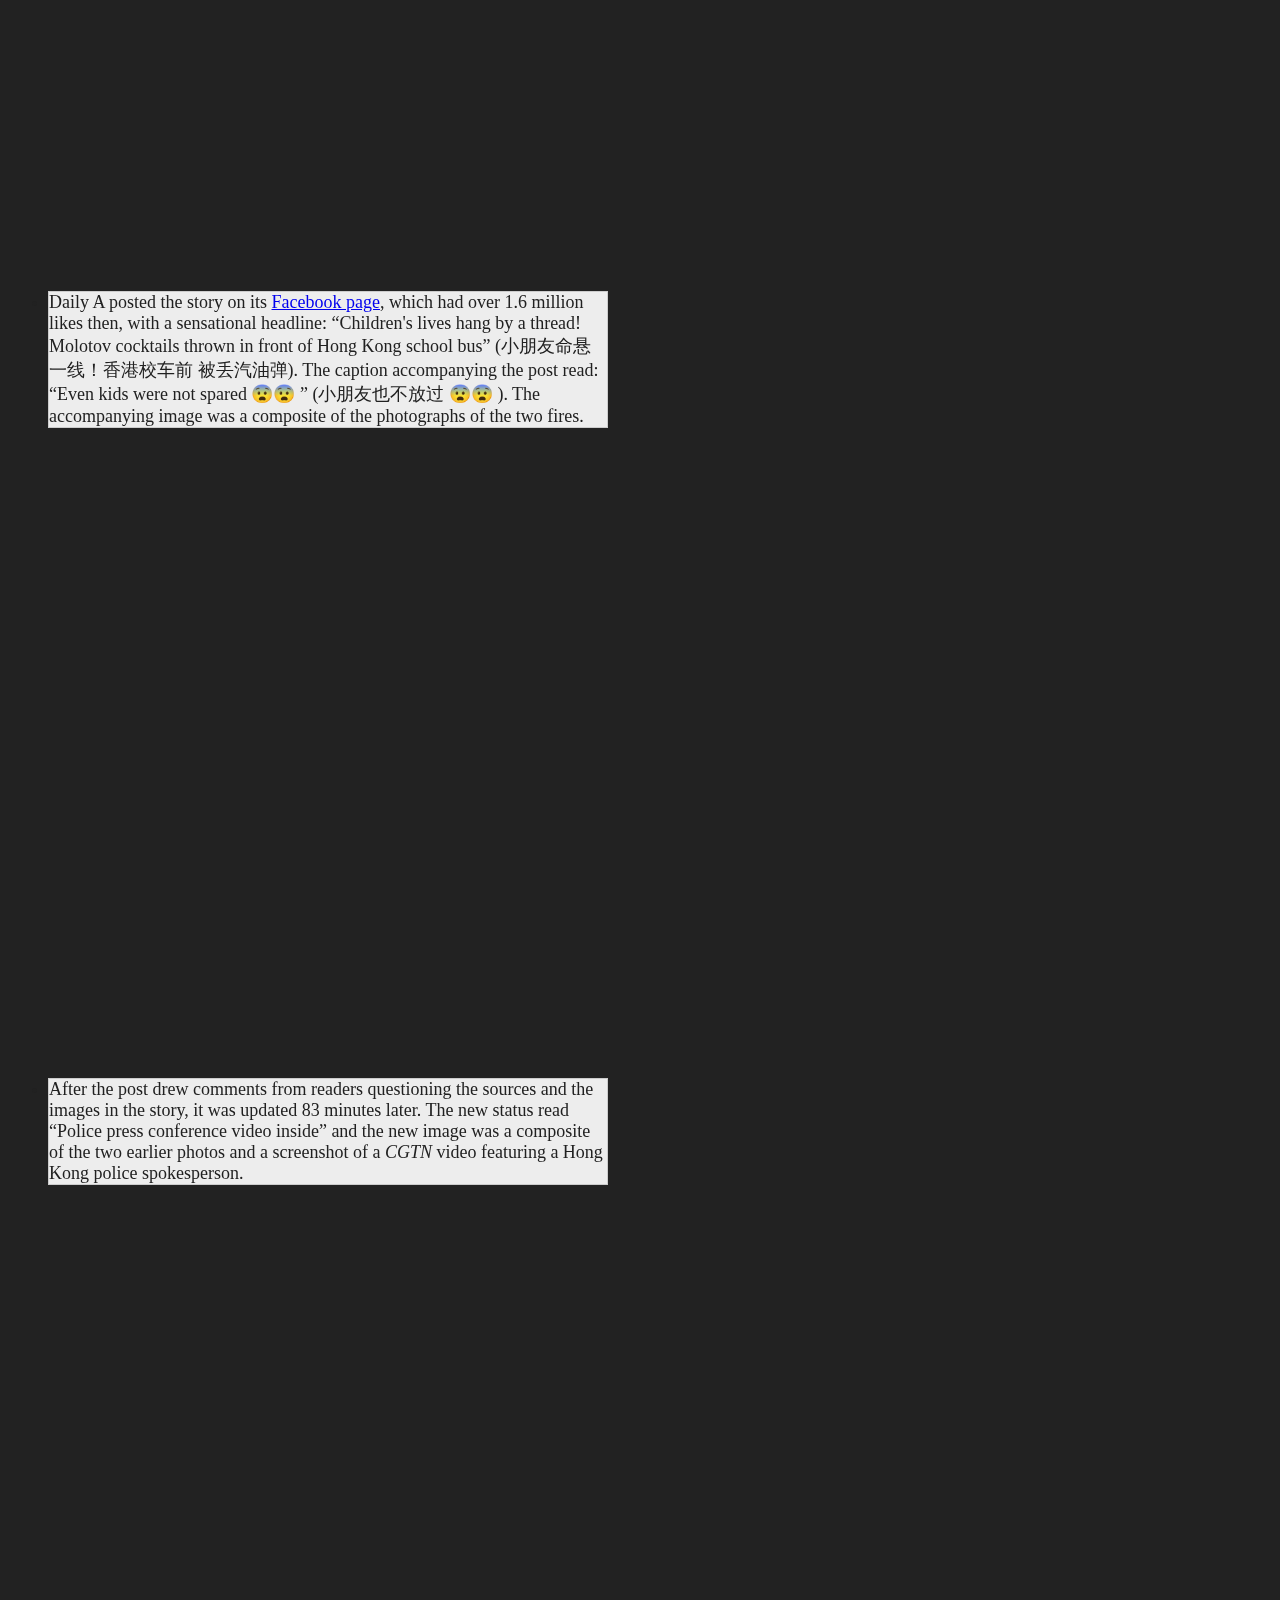
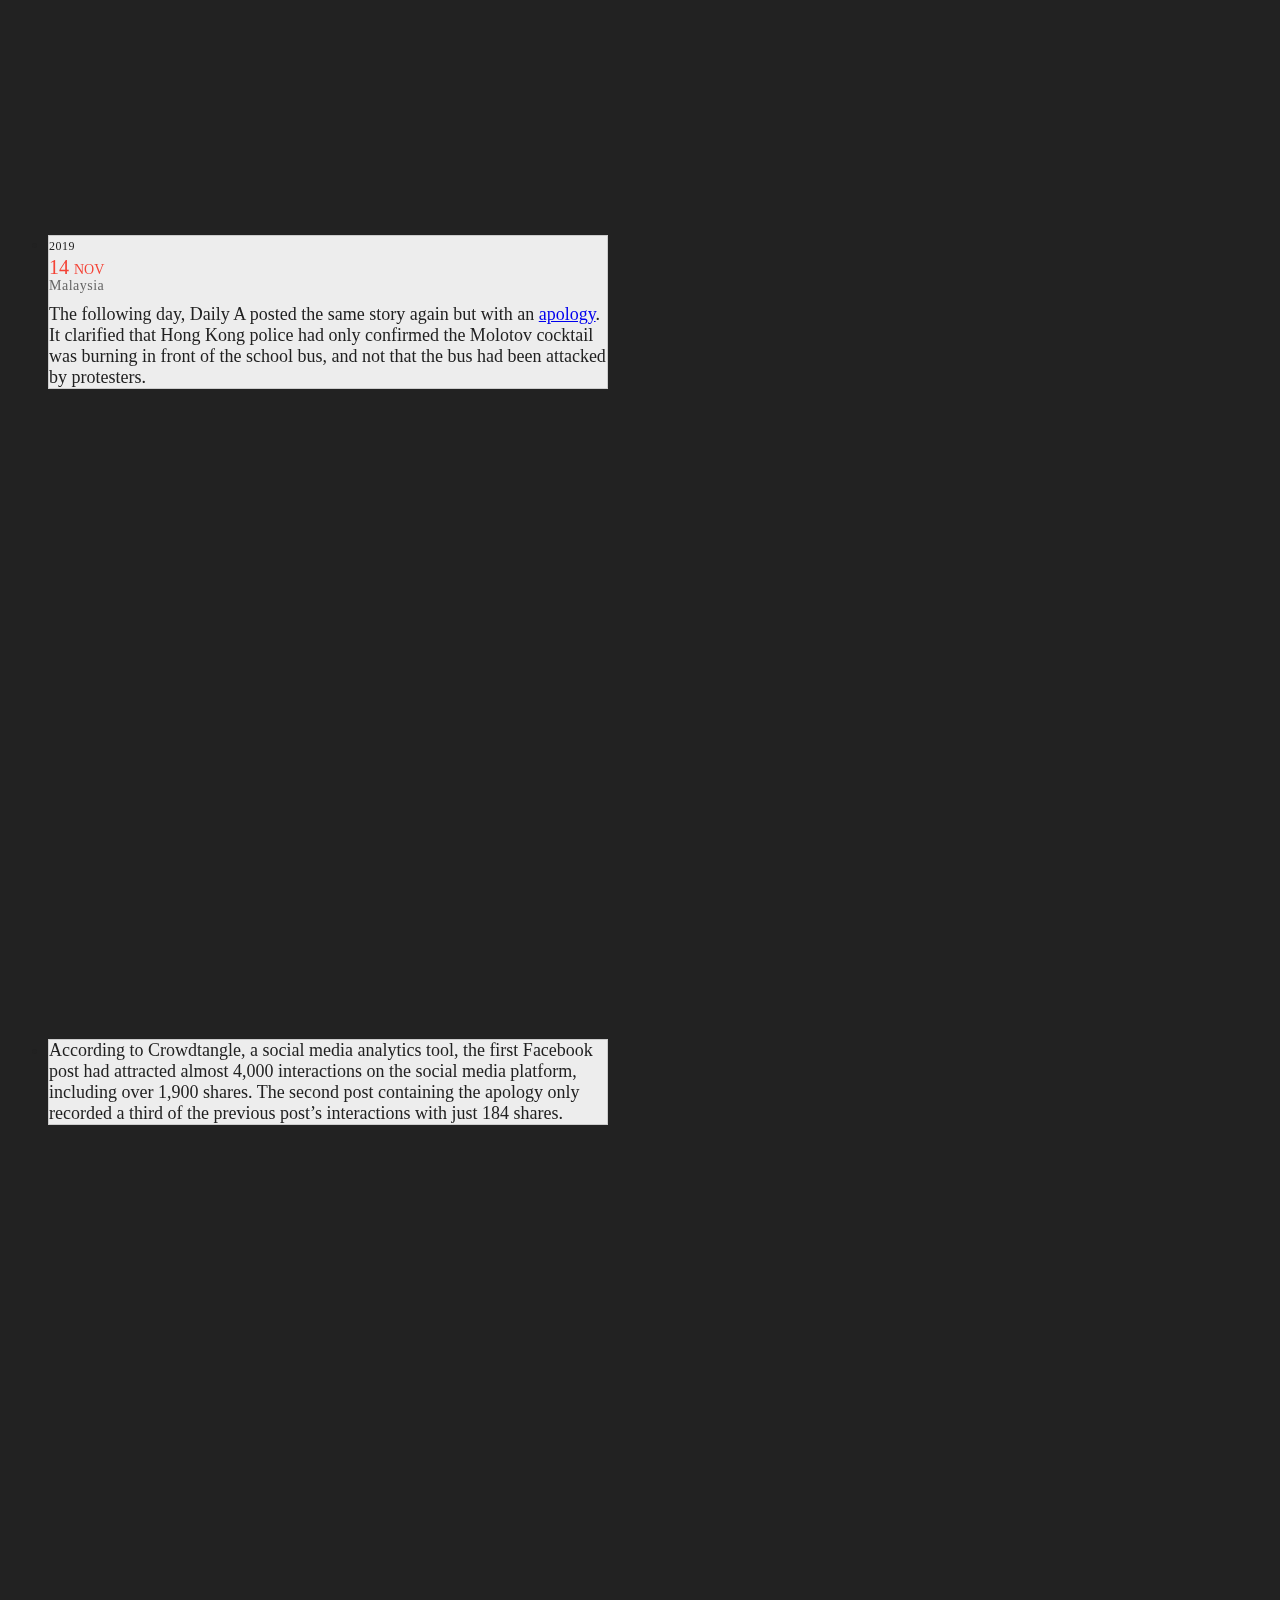
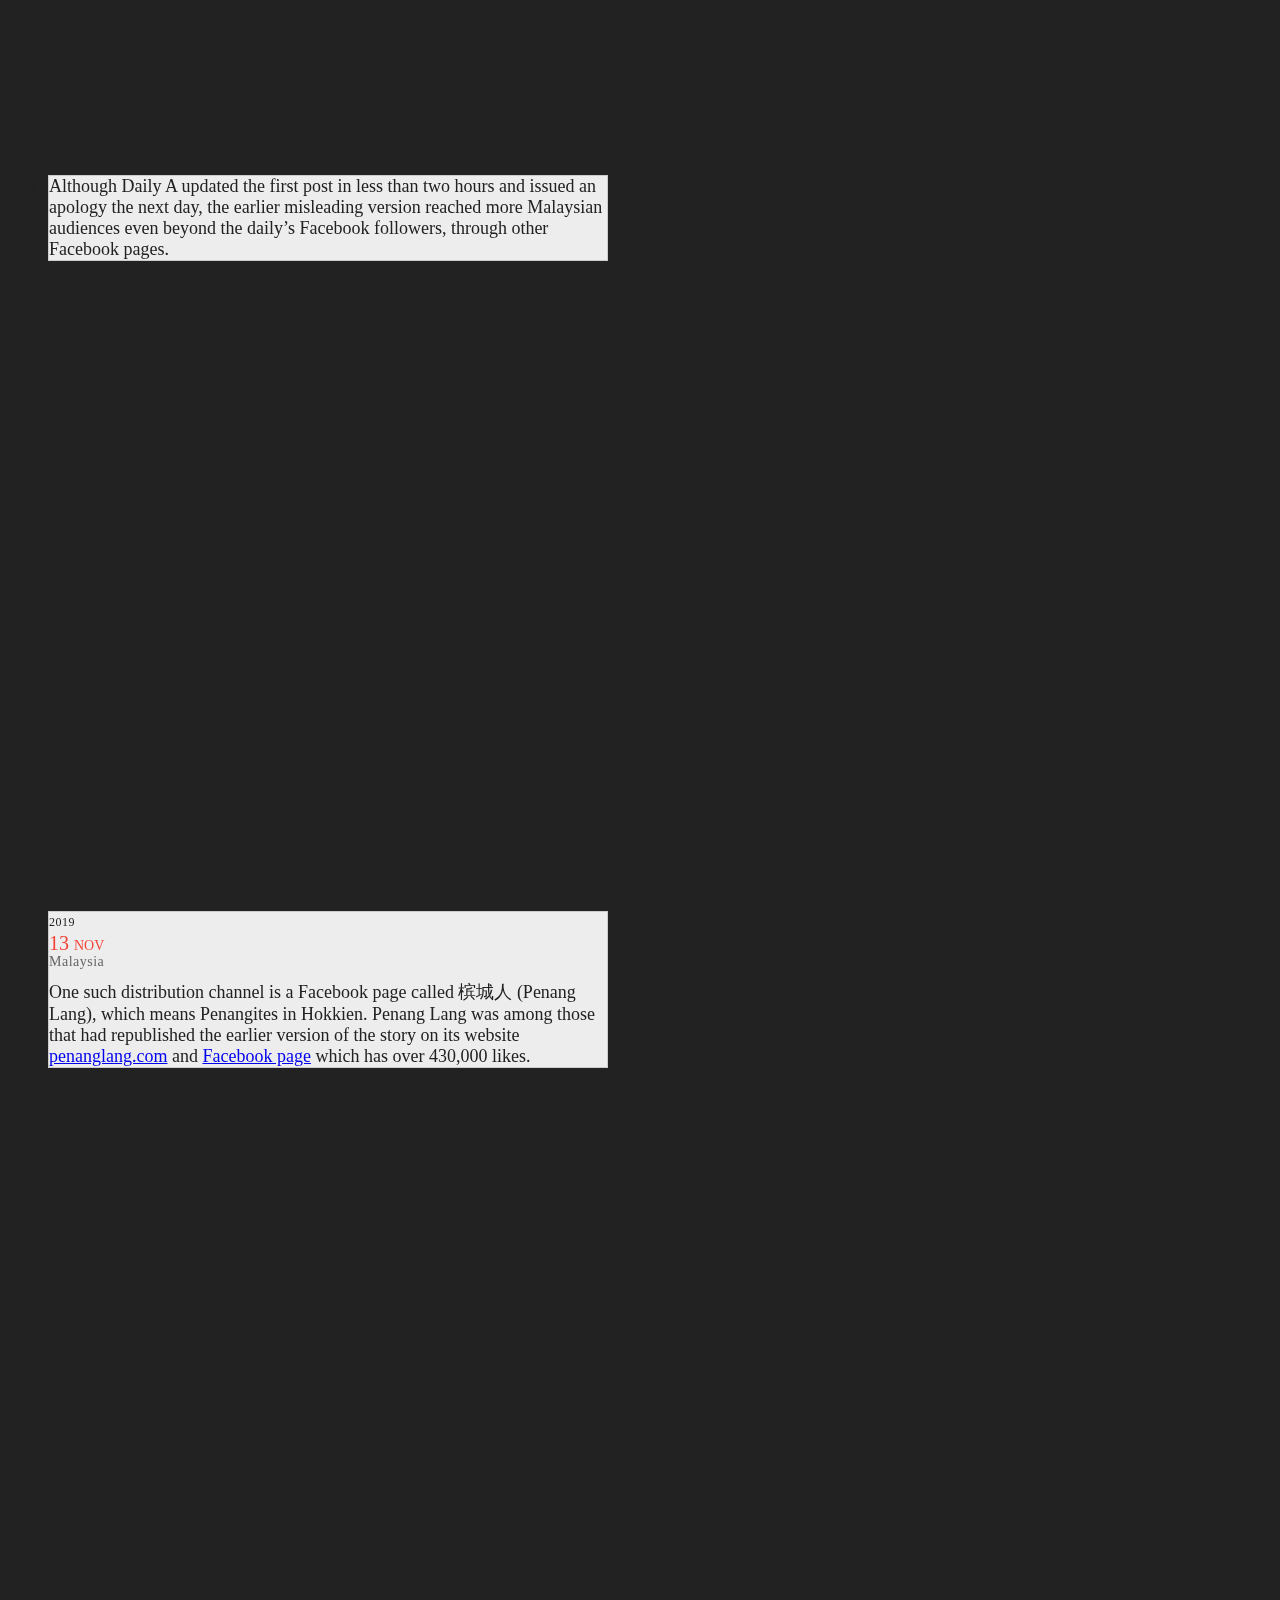
==== commit 236b4b47: "sync with bit bucket version" ====
--- a/en/index.html
+++ b/en/index.html
@@ -1,22 +1,52 @@
 <!DOCTYPE html>
 <html lang="en" dir="ltr">
-<head>
-	<title>The Hong Kong infowar in Malaysia | Malaysiakini</title>
-	<meta charset="utf-8">
-	<meta name="viewport" content="width=device-width, initial-scale=1">
-	<meta http-equiv="X-UA-Compatible" content="IE=edge">
-	<meta property="fb:app_id" content="217374841612391">
-	<meta property="og:locale" content="en_GB">
-	<meta property="og:type" content="article">
-	<meta property="og:url" content="https://pages.malaysiakini.com/hk-misinfo/en/">
-	<meta property="og:title" content="The Hong Kong infowar in Malaysia">
-	<meta property="og:description" content="How ‘fake news’ on the Hong Kong protests reached our shores">
-	<meta property="og:site_name" content="Malaysiakini">
-	<meta property="og:image" content="https://pages.malaysiakini.com/hk-misinfo/img/header-image.jpg">
-	<meta property="article:published_time" content="2021-08-09T15:00:00+08:00" />
-	<meta property="article:modified_time" content="2021-08-09T15:00:00+08:00" />
-	<meta property="article:publisher" content="https://www.facebook.com/malaysiakini" />
-	<link rel="canonical" href="https://pages.malaysiakini.com/hk-misinfo/en/">
+  <!-- <noscript
+    ><iframe
+      src="https://www.googletagmanager.com/ns.html?id=GTM-MBK6KCW"
+      height="0"
+      width="0"
+      style="display:none;visibility:hidden"
+    ></iframe
+  ></noscript> -->
+
+  <head>
+    <title>The Hong Kong infowar in Malaysia | Malaysiakini</title>
+    <meta charset="utf-8" />
+    <meta name="viewport" content="width=device-width, initial-scale=1" />
+    <meta http-equiv="X-UA-Compatible" content="IE=edge" />
+    <meta property="fb:app_id" content="217374841612391" />
+    <meta property="og:locale" content="en_GB" />
+    <meta property="og:type" content="article" />
+    <meta
+      property="og:url"
+      content="https://pages.malaysiakini.com/hk-misinfo/en/"
+    />
+    <meta property="og:title" content="The Hong Kong infowar in Malaysia" />
+    <meta
+      property="og:description"
+      content="How 'fake news' on the Hong Kong protests reached our shores?"
+    />
+    <meta property="og:site_name" content="Malaysiakini" />
+    <meta
+      property="og:image"
+      content="https://pages.malaysiakini.com/hk-misinfo/img/hk-misinfo_fb_1200x630.jpg"
+    />
+    <meta
+      property="article:published_time"
+      content="2021-08-11T10:00:00+08:00"
+    />
+    <meta
+      property="article:modified_time"
+      content="2021-08-11T10:00:00+08:00"
+    />
+    <meta
+      property="article:publisher"
+      content="https://www.facebook.com/malaysiakini"
+    />
+    <link
+      rel="canonical"
+      href="https://pages.malaysiakini.com/hk-misinfo/en/"
+    />
     <meta property="article:author" content="Malaysiakini" />
     <meta property="article:tag" content="Malaysia" />
     <meta property="article:tag" content="Hong Kong" />
@@ -24,1518 +54,4791 @@
     <meta property="article:tag" content="pro-democracy protest" />
     <meta property="article:tag" content="disinformation" />
     <meta property="article:tag" content="fake news" />
-    <meta property="article:tag" content="information war" />	
-	<link href="https://static01.malaysiakini.com/desktop/img/apple-touch-icon.png" rel="apple-touch-icon">
-	<link href="https://static01.malaysiakini.com/desktop/img/apple-touch-icon-76x76.png" rel="apple-touch-icon" sizes="76x76">
-	<link href="https://static01.malaysiakini.com/desktop/img/apple-touch-icon-120x120.png" rel="apple-touch-icon" sizes="120x120">
-	<link href="https://static01.malaysiakini.com/desktop/img/apple-touch-icon-152x152.png" rel="apple-touch-icon" sizes="152x152">
-	<link href="https://static01.malaysiakini.com/desktop/img/apple-touch-icon-180x180.png" rel="apple-touch-icon" sizes="180x180">
-	<link href="https://static01.malaysiakini.com/desktop/img/icon-android-192x192.png" rel="icon" sizes="192x192">
-	<link href="https://static01.malaysiakini.com/desktop/img/icon-android-128x128.png" rel="icon" sizes="128x128">
-	<link rel="shortcut icon" type="image/png" href="https://static01.malaysiakini.com/desktop/img/apple-touch-icon-76x76.png">
-	<link rel="stylesheet" href="https://cdnjs.cloudflare.com/ajax/libs/uikit/3.1.4/css/uikit.min.css">
-	<link href="https://fonts.googleapis.com/css2?family=Poppins:wght@300;400;700&display=swap" rel="stylesheet">
-	<link rel="stylesheet" href="../css/zh/style.css">
-	<script src='https://cdnjs.cloudflare.com/ajax/libs/jquery/3.4.1/jquery.min.js'></script>
-	<script src="https://cdnjs.cloudflare.com/ajax/libs/uikit/3.1.4/js/uikit.min.js" charset="utf-8"></script>
-	<script src="https://cdnjs.cloudflare.com/ajax/libs/uikit/3.1.4/js/uikit-icons.min.js" charset="utf-8"></script>
-	<script src="https://code.highcharts.com/highcharts.js"></script>
-</head>
-<body>
-<div style="position: relative;">
-	<nav class="uk-navbar uk-navbar-container uk-navbar-transparent uk-light" style="background:rgba(0,0,0,.2);" uk-navbar uk-sticky>
-		<div class="uk-navbar-left">
-		<div class="uk-navbar-item uk-logo">
-		<a href="https://www.malaysiakini.com/en"><img src="[data-uri]" width="50" height="50" alt="Malaysiakini"></a>
-		</div>
-		<ul class="uk-navbar-nav uk-margin-right uk-visible@s">
-		<li><a href="#local-media" uk-scroll="offset:80">Local media</a></li>
-		<li><a href="#facebook-pages" uk-scroll="offset:80">Facebook pages</a></li>
-		<li><a href="#chinese-embassy" uk-scroll="offset:80">Chinese embassy</a></li>
-		<li class="uk-visible@m"><a href="#methodology" uk-scroll="offset:80">Methodology</a></li>
-		<li class="uk-visible@m"><a href="#limitations" uk-scroll="offset:80">Limitations</a></li>
-		</ul>
-		</div>
-		<div class="uk-navbar-right">
-		<ul class="uk-navbar-nav uk-margin-right">
-		<li class="uk-active"><a href="../en">EN</a></li>
-		<li><a href="../zh">中文</a></li>
-		</ul>
-		<a href="#modal-menu" class="uk-navbar-item uk-hidden@s" uk-toggle><span uk-icon="icon:menu;ratio:2;"></span></a>
-		<div id="modal-menu" class="uk-modal-full" uk-modal>
-		<div class="uk-modal-dialog uk-flex uk-flex-middle uk-flex-center" uk-height-viewport>
-		<button class="uk-modal-close-full uk-close-large" type="button" uk-close></button>
-		<ul class="uk-list uk-list-large">
-		<li class="uk-nav-header">On this page</li>
-		<li><a href="#local-media" class="uk-button uk-button-text uk-text-large" uk-scroll="offset:80" uk-toggle="#modal-menu">Local media</a></li>
-		<li><a href="#facebook-pages" class="uk-button uk-button-text uk-text-large" uk-scroll="offset:80" uk-toggle="#modal-menu">Facebook pages</a></li>
-		<li><a href="#chinese-embassy" class="uk-button uk-button-text uk-text-large" uk-scroll="offset:80" uk-toggle="#modal-menu">Chinese embassy</a></li>
-		<li><a href="#methodology" class="uk-button uk-button-text uk-text-large" uk-scroll="offset:80" uk-toggle="#modal-menu">Methodology</a></li>
-		<li><a href="#limitations" class="uk-button uk-button-text uk-text-large" uk-scroll="offset:80">Limitations</a></li>
-		</ul>
-		</div>
-		</div>
-		</div>
-	</nav>
-	<div class="uk-padding-large uk-padding-remove-left uk-padding-remove-right uk-position-relative" style="z-index: 99";>
-	<section class="uk-position-relative">
-	<div class="uk-container uk-container-small uk-text-center uk-light" id="headline-trigger-1">
-		<h1 class="uk-heading-medium uk-margin-bottom" uk-scrollspy="cls:uk-animation-fade;delay:300;" style="color:#d32f2f;">The Hong Kong infowar<br />in Malaysia</h1>
-		<p uk-scrollspy="cls:uk-animation-fade;delay:1200;">( Published on Aug 9, 2021 )</p>
-		<p class="tagline uk-text-lead" uk-scrollspy="cls:uk-animation-fade;delay:1000;">How ‘fake news’ on the Hong Kong protests reached our shores</p>
-	</div>
-	</section>
-	</div>
-	<div class="uk-height-viewport" id="placeholder-1"></div>
-	<div uk-height-viewport="offset-bottom: 50" id="placeholder-2"></div>
+    <meta property="article:tag" content="information war" />
+    <link
+      href="https://static01.malaysiakini.com/desktop/img/apple-touch-icon.png"
+      rel="apple-touch-icon"
+    />
+    <link
+      href="https://static01.malaysiakini.com/desktop/img/apple-touch-icon-76x76.png"
+      rel="apple-touch-icon"
+      sizes="76x76"
+    />
+    <link
+      href="https://static01.malaysiakini.com/desktop/img/apple-touch-icon-120x120.png"
+      rel="apple-touch-icon"
+      sizes="120x120"
+    />
+    <link
+      href="https://static01.malaysiakini.com/desktop/img/apple-touch-icon-152x152.png"
+      rel="apple-touch-icon"
+      sizes="152x152"
+    />
+    <link
+      href="https://static01.malaysiakini.com/desktop/img/apple-touch-icon-180x180.png"
+      rel="apple-touch-icon"
+      sizes="180x180"
+    />
+    <link
+      href="https://static01.malaysiakini.com/desktop/img/icon-android-192x192.png"
+      rel="icon"
+      sizes="192x192"
+    />
+    <link
+      href="https://static01.malaysiakini.com/desktop/img/icon-android-128x128.png"
+      rel="icon"
+      sizes="128x128"
+    />
+    <link
+      rel="shortcut icon"
+      type="image/png"
+      href="https://static01.malaysiakini.com/desktop/img/apple-touch-icon-76x76.png"
+    />
+    <link
+      rel="stylesheet"
+      href="https://cdnjs.cloudflare.com/ajax/libs/uikit/3.7.2/css/uikit.min.css"
+    />
+    <link
+      href="https://fonts.googleapis.com/css2?family=Poppins:wght@300;400;700&display=swap"
+      rel="stylesheet"
+    />
+    <link rel="stylesheet" href="../css/zh/style.css" />
+    <script src="https://cdnjs.cloudflare.com/ajax/libs/jquery/3.6.0/jquery.min.js"></script>
+    <script
+      src="https://cdnjs.cloudflare.com/ajax/libs/uikit/3.7.2/js/uikit.min.js"
+      charset="utf-8"
+    ></script>
+    <script
+      src="https://cdnjs.cloudflare.com/ajax/libs/uikit/3.7.2/js/uikit-icons.min.js"
+      charset="utf-8"
+    ></script>
+    <script src="https://code.highcharts.com/highcharts.js"></script>
+  </head>
+  <body>
+    <!-- <script>
+      ;(function (w, d, s, l, i) {
+        w[l] = w[l] || []
+        w[l].push({
+          'gtm.start': new Date().getTime(),
+          event: 'gtm.js'
+        })
+        var f = d.getElementsByTagName(s)[0],
+          j = d.createElement(s),
+          dl = l != 'dataLayer' ? '&l=' + l : ''
+        j.async = true
+        j.src = 'https://www.googletagmanager.com/gtm.js?id=' + i + dl
+        f.parentNode.insertBefore(j, f)
+      })(window, document, 'script', 'dataLayer', 'GTM-MBK6KCW')
+    </script> -->
 
-	<div class="uk-height-viewport" id="headline-container" style="z-index: 0;">
-		<div class="headline-layer" id="headline-layer-before" style="background-image:url('../img/headline-before.jpg'); background-position: bottom center;"></div>
-		<div class="headline-layer" id="headline-layer-man" style="background-image:url('../img/headline-man.png'); background-position: bottom center;"></div>
-		<div class="headline-layer" id="headline-layer-left" style="background-image:url('../img/headline-left.png');"></div>
-		<div class="headline-layer" id="headline-layer-right" style="background-image:url('../img/headline-right.png');"></div>
-		<div class="headline-layer" id="headline-layer-top" style="background-image:url('../img/headline-top.png');"></div>
-	</div>
-</div>
+    <div id="fb-root"></div>
+    <script>
+      ;(function (d, s, id) {
+        var js,
+          fjs = d.getElementsByTagName(s)[0]
+        if (d.getElementById(id)) return
+        js = d.createElement(s)
+        js.id = id
+        js.src =
+          'https://connect.facebook.net/en_GB/sdk.js#xfbml=1&version=v3.0&appId=217374841612391&autoLogAppEvents=1'
+        fjs.parentNode.insertBefore(js, fjs)
+      })(document, 'script', 'facebook-jssdk')
+    </script>
 
-<section id="intro" class="uk-section uk-section-secondary">
-	<div class="uk-container uk-container-xsmall">
-		<h2 hidden>Context</h2>
-		<div class="uk-child-width-1-1" uk-grid>
-			<p class="uk-text-large" style="font-weight: 400; color: #f2f2f2;">Focussing on the 2019-2020 anti-government protests in Hong Kong, this is the first media investigation in Malaysia to map how international online disinformation campaigns made its way to our shores and spread within local online communities.</p>
-			<p class="uk-text-large">From 2019 to 2020, Hong Kong was gripped by a series of mass anti-government protests that brought the financial hub to a standstill. The protests were triggered by fears that a controversial new bill at the time – which would have allowed extraditions to mainland China – could impact Hong Kong’s judicial autonomy and the ‘One country, Two systems’ arrangement.</p>
-			<p class="uk-text-large">In the months that followed the first rally, as peaceful marches swelled in size and escalated into violent confrontations between protesters and police, a parallel information war began playing out between anti-protest and pro-Hong Kong factions in cyberspace.</p>
-			<p class="uk-text-large">Unlike the protests themselves which were largely contained within Hong Kong, this information war soon became a disinformation race that involved both China’s state media and anti-Chinese Communist Party (CCP) forces, and which eventually spread to different countries including Malaysia.</p>	
-			<p class="uk-text-large">In an eight-month-long investigation, we sought to trace the origins of false information on the protests which have triggered heated disputes among Malaysians both online and off.</p>
-		</div>
-		<div class="uk-card uk-card-default uk-card-small uk-card-body uk-margin-medium-top uk-border-rounded">
-            <blockquote cite="#">
-				<p class="uk-margin-small-bottom">Disinformation is false information that is deliberately created or disseminated with the express purpose to cause harm. Producers of disinformation typically have political, financial, psychological or social motivations.</p>
-				<footer><cite><a id="cite-link" class="uk-link-text" href="https://firstdraftnews.org/" target="_blank">First Draft</a></cite></footer>
-			</blockquote>
+    <div style="position: relative;">
+      <nav
+        class="uk-navbar uk-navbar-container uk-navbar-transparent uk-light"
+        style="background:rgba(0,0,0,.2);"
+        uk-navbar
+        uk-sticky
+      >
+        <div class="uk-navbar-left">
+          <div class="uk-navbar-item uk-logo">
+            <a href="https://www.malaysiakini.com/en"
+              ><img
+                src="[data-uri]"
+                width="50"
+                height="50"
+                alt="Malaysiakini"
+            /></a>
+          </div>
+          <ul class="uk-navbar-nav uk-margin-right uk-visible@s">
+            <li>
+              <a href="#local-media" uk-scroll="offset:80">Local media</a>
+            </li>
+            <li>
+              <a href="#facebook-pages" uk-scroll="offset:80">Facebook pages</a>
+            </li>
+            <li>
+              <a href="#chinese-embassy" uk-scroll="offset:80"
+                >Chinese embassy</a
+              >
+            </li>
+            <li class="uk-visible@m">
+              <a href="#methodology" uk-scroll="offset:80">Methodology</a>
+            </li>
+            <li class="uk-visible@m">
+              <a href="#limitations" uk-scroll="offset:80">Limitations</a>
+            </li>
+          </ul>
         </div>
-	</div>
-</section>
-<section id="what-we-found" class="uk-section uk-section-secondary uk-padding-remove-bottom">
-	<div class="uk-container uk-container-xsmall">
-		<h2 class="uk-heading-small">What we found</h2>
-		<p class="uk-text-large">To understand how such disinformation infiltrated the Malaysian online public sphere, who were the main creators and “importers” of such information, and to gauge its reach, Malaysiakini collected over 11,000 posts published on 384 public Malaysian Facebook pages between June 2019 (when the protests began to peak) and March 2020 that contained keywords related to the protests. We then pored over all posts to identify false and misleading content and traced their origins and distribution paths.</p>
-		<p class="uk-text-large">Almost all of the misinformation detected was in Chinese, in either traditional and simplified characters. However, this observation should not be used to dismiss the possibility of disinformation campaigns targeting non-Chinese audiences in Malaysia. You can review our <a class="uk-link-text" href="#methodology">methodology and its limitations</a> at the bottom of this report.</p>
-		<p class="uk-text-large">Malaysiakini shared its findings with Facebook, however, the latter stated that none of the posts in question had violated its <a href="https://www.facebook.com/communitystandards/" target="_blank">community standards</a>.The social-media giant also claimed that no <a href="https://about.fb.com/news/2018/12/inside-feed-coordinated-inauthentic-behavior/" target="_blank">coordinated inauthentic behaviour</a> was detected among the identified accounts. was detected.</p>
-	</div>	
-</section>
+        <div class="uk-navbar-right">
+          <ul class="uk-navbar-nav uk-margin-right">
+            <li class="uk-active"><a href="../en">EN</a></li>
+            <li><a href="../zh">中文</a></li>
+          </ul>
+          <a href="#modal-menu" class="uk-navbar-item uk-hidden@s" uk-toggle
+            ><span uk-icon="icon:menu;ratio:2;"></span
+          ></a>
+          <div id="modal-menu" class="uk-modal-full" uk-modal>
+            <div
+              class="uk-modal-dialog uk-flex uk-flex-middle uk-flex-center"
+              uk-height-viewport
+            >
+              <button
+                class="uk-modal-close-full uk-close-large"
+                type="button"
+                uk-close
+              ></button>
+              <ul class="uk-list uk-list-large">
+                <li class="uk-nav-header">On this page</li>
+                <li>
+                  <a
+                    href="#local-media"
+                    class="uk-button uk-button-text uk-text-large"
+                    uk-scroll="offset:80"
+                    uk-toggle="#modal-menu"
+                    >Local media</a
+                  >
+                </li>
+                <li>
+                  <a
+                    href="#facebook-pages"
+                    class="uk-button uk-button-text uk-text-large"
+                    uk-scroll="offset:80"
+                    uk-toggle="#modal-menu"
+                    >Facebook pages</a
+                  >
+                </li>
+                <li>
+                  <a
+                    href="#chinese-embassy"
+                    class="uk-button uk-button-text uk-text-large"
+                    uk-scroll="offset:80"
+                    uk-toggle="#modal-menu"
+                    >Chinese embassy</a
+                  >
+                </li>
+                <li>
+                  <a
+                    href="#methodology"
+                    class="uk-button uk-button-text uk-text-large"
+                    uk-scroll="offset:80"
+                    uk-toggle="#modal-menu"
+                    >Methodology</a
+                  >
+                </li>
+                <li>
+                  <a
+                    href="#limitations"
+                    class="uk-button uk-button-text uk-text-large"
+                    uk-scroll="offset:80"
+                    >Limitations</a
+                  >
+                </li>
+              </ul>
+            </div>
+          </div>
+        </div>
+      </nav>
+      <div
+        class="uk-padding-large uk-padding-remove-left uk-padding-remove-right uk-position-relative"
+        style="z-index: 99"
+        ;
+      >
+        <section class="uk-position-relative">
+          <div
+            class="uk-container uk-container-small uk-text-center uk-light"
+            id="headline-trigger-1"
+          >
+            <h1
+              class="uk-heading-medium uk-margin-bottom"
+              uk-scrollspy="cls:uk-animation-fade;delay:300;"
+              style="color:#d32f2f;"
+            >
+              The Hong Kong infowar<br />in Malaysia
+            </h1>
+            <p uk-scrollspy="cls:uk-animation-fade;delay:1200;">
+              Published on Aug 11, 2021
+            </p>
+            <p
+              class="tagline uk-text-lead"
+              uk-scrollspy="cls:uk-animation-fade;delay:1000;"
+            >
+              How ‘fake news’ on the Hong Kong protests reached our shores
+            </p>
+          </div>
+        </section>
+      </div>
+      <div class="uk-height-viewport" id="placeholder-1"></div>
+      <div uk-height-viewport="offset-bottom: 50" id="placeholder-2"></div>
 
-<section id="local-media" class="uk-section uk-section-secondary uk-padding-remove-bottom">
-	<div class="uk-container uk-container-xsmall">
-		<img src="../img/Interior-Illustration2.jpg" alt="The Hong Kong infowar in Malaysia" />
-        <h2 class="uk-heading-small" style="color: #FFECB3;">The disinfo ‘importers’</h2>
-        <p class="uk-text-large">Mainstream Chinese language media in Malaysia were found to be among the main ‘importers’ of disinformation originating from China state media and other pro-CCP media in Hong Kong.</p>
-		<p class="uk-text-large">We found many news reports about the protests published by local Chinese language mainstream media were lifted whole from foreign press including those that are known to be biased and hyper-partisan and which contained elements of untruths concerning the demonstrations. Some of these 'copy-paste' reports did not credit the original publisher. However, a simple search on Google was able to bring up the original reports.</p>
-        <p class="uk-text-large">By republishing the articles <span style="color: #f2f2f2;"><i>(see examples below)</i>,</span> local mainstream media did not just lend credibility to the disinformation within but amplified them to local audiences, who, in turn, shared the reports through Facebook pages viewed by their followers. Some of the biggest Facebook pages in our dataset have hundreds of thousands of followers, enabling a piece of  disinformation to reach potentially millions of Malaysians within just a few hours.</p>
-        <p class="uk-text-large">We have picked two cases from our investigation to illustrate the role of local Chinese media in the spreading of disinformation.</p>
-	</div>
-	<div class="uk-container uk-container-xsmall uk-padding-large">
-		<div class="uk-card uk-card-default uk-card-body uk-border-rounded ">
-			<h4 class="uk-text-bold" style="color: #222;">Case 1</h4>
-			<h4 style="color: #666; margin-top: 0px;">A false story, started by <svg class="inline-circle" height="20" width="20"><circle style="fill:#C8102E;stroke:#C8102E;stroke-miterlimit:10;" cx="10" cy="10" r="8"/></svg><span style="color:#C8102E">China’s state-owned media</span>, that claimed protesters threw Molotov cocktails at school buses was distributed through major <svg class="inline-circle" height="20" width="20"><circle style="fill:#FFCC00;stroke:#FFCC00;stroke-miterlimit:10;" cx="10" cy="10" r="8"/></svg><span style="color:#FFCC00">local Chinese dailies</span> and amplified by <svg class="inline-circle" height="20" width="20"><circle style="fill:#3B5998;stroke:#3B5998;stroke-miterlimit:10;" cx="10" cy="10" r="8"/></svg><span style="color:#3B5998">Facebook pages</span>.</h4>    
-		</div>
-	</div>
-</section>
+      <div
+        class="uk-height-viewport"
+        id="headline-container"
+        style="z-index: 0;"
+      >
+        <div
+          class="headline-layer"
+          id="headline-layer-before"
+          style="background-image:url('../img/headline-before.jpg'); background-position: bottom center;"
+        ></div>
+        <div
+          class="headline-layer"
+          id="headline-layer-man"
+          style="background-image:url('../img/headline-man.png'); background-position: bottom center;"
+        ></div>
+        <div
+          class="headline-layer"
+          id="headline-layer-left"
+          style="background-image:url('../img/headline-left.png');"
+        ></div>
+        <div
+          class="headline-layer"
+          id="headline-layer-right"
+          style="background-image:url('../img/headline-right.png');"
+        ></div>
+        <div
+          class="headline-layer"
+          id="headline-layer-top"
+          style="background-image:url('../img/headline-top.png');"
+        ></div>
+      </div>
+    </div>
 
-<div id="map1" class="map uk-height-viewport" uk-sticky="bottom:#map-texts-1">
-	<div class="screenshot-background">
-		<div class="uk-container screenshot-box">
-			<img class="screenshot-img" src="">
-		</div>
-	</div>	
-	<div class="g-hk-misinfo-box" id="g-hk-misinfo-1-box">
-		<div id="g-hk-misinfo-1-Artboard_1" class="g-artboard" style="max-width: 750px;max-height: 1334px;" data-aspect-ratio="0.562" data-min-width="0">
-			<div style="padding: 0 0 177.8667% 0;"></div>
-			<div class="g-aiImg">
-				<svg version="1.1" xmlns="http://www.w3.org/2000/svg" xmlns:xlink="http://www.w3.org/1999/xlink" x="0px" y="0px" viewBox="0 0 750 1334" style="enable-background:new 0 0 750 1334;" xml:space="preserve">
-					<g id="Layer_1">
-						<circle class="st0" cx="151.73" cy="750.26" r="17.96"/>
-						<circle id="case1-4" class="st0a pulse-c" cx="151.73" cy="750.26" r="17.96">
-							<animate attributeName="r" from="13" to="40" dur="2s" begin="0s" repeatCount="indefinite"/>
-							<animate attributeName="opacity" from="1" to="0" dur="2s" begin="0s" repeatCount="indefinite"/>
-						</circle>
-						<circle class="st1" cx="151.73" cy="949.15" r="17.96"/>
-						<circle id="case1-8" class="st1a pulse-c" cx="151.73" cy="949.15" r="17.96">
-							<animate attributeName="r" from="13" to="40" dur="2s" begin="0s" repeatCount="indefinite"/>
-							<animate attributeName="opacity" from="1" to="0" dur="2s" begin="0s" repeatCount="indefinite"/>
-						</circle>
-						<circle class="st1" cx="350.62" cy="949.15" r="17.96"/>
-						<circle id="case1-9" class="st1a pulse-c" cx="350.62" cy="949.15" r="17.96">
-							<animate attributeName="r" from="13" to="40" dur="2s" begin="0s" repeatCount="indefinite"/>
-							<animate attributeName="opacity" from="1" to="0" dur="2s" begin="0s" repeatCount="indefinite"/>
-						</circle>
-						<circle class="st1" cx="450.07" cy="949.15" r="17.96"/>
-						<circle id="case1-10" class="st1a pulse-c" cx="450.07" cy="949.15" r="17.96">
-							<animate attributeName="r" from="13" to="40" dur="2s" begin="0s" repeatCount="indefinite"/>
-							<animate attributeName="opacity" from="1" to="0" dur="2s" begin="0s" repeatCount="indefinite"/>
-						</circle>
-						<circle class="st1" cx="549.51" cy="949.15" r="17.96"/>
-						<circle id="case1-11" class="st1a pulse-c" cx="549.51" cy="949.15" r="17.96">
-							<animate attributeName="r" from="13" to="40" dur="2s" begin="0s" repeatCount="indefinite"/>
-							<animate attributeName="opacity" from="1" to="0" dur="2s" begin="0s" repeatCount="indefinite"/>
-						</circle>
-						<circle class="st1" cx="648.96" cy="949.15" r="17.96"/>
-						<circle id="case1-12" class="st1a pulse-c" cx="648.96" cy="949.15" r="17.96">
-							<animate attributeName="r" from="13" to="40" dur="2s" begin="0s" repeatCount="indefinite"/>
-							<animate attributeName="opacity" from="1" to="0" dur="2s" begin="0s" repeatCount="indefinite"/>
-						</circle>
-						<circle class="st1" cx="151.73" cy="1148.04" r="17.96"/>
-						<circle id="case1-13" class="st1a pulse-c" cx="151.73" cy="1148.04" r="17.96">
-							<animate attributeName="r" from="13" to="40" dur="2s" begin="0s" repeatCount="indefinite"/>
-							<animate attributeName="opacity" from="1" to="0" dur="2s" begin="0s" repeatCount="indefinite"/>
-						</circle>
-						<circle class="st0" cx="350.62" cy="750.26" r="17.96"/>
-						<circle id="case1-5" class="st0a pulse-c" cx="350.62" cy="750.26" r="17.96">
-							<animate attributeName="r" from="13" to="40" dur="2s" begin="0s" repeatCount="indefinite"/>
-							<animate attributeName="opacity" from="1" to="0" dur="2s" begin="0s" repeatCount="indefinite"/>
-						</circle>
-						<circle class="st2" cx="350.62" cy="552.74" r="17.96"/>
-						<circle id="case1-3" class="st2a pulse-c" cx="350.62" cy="552.74" r="17.96">
-							<animate attributeName="r" from="13" to="40" dur="2s" begin="0s" repeatCount="indefinite"/>
-							<animate attributeName="opacity" from="1" to="0" dur="2s" begin="0s" repeatCount="indefinite"/>
-						</circle>
-						<circle class="st2" cx="350.62" cy="353.85" r="17.96"/>
-						<circle id="case1-2" class="st2a pulse-c" cx="350.62" cy="353.85" r="17.96">
-							<animate attributeName="r" from="13" to="40" dur="2s" begin="0s" repeatCount="indefinite"/>
-							<animate attributeName="opacity" from="1" to="0" dur="2s" begin="0s" repeatCount="indefinite"/>
-						</circle>
-						<circle class="st2" cx="350.62" cy="154.96" r="17.96"/>
-						<circle id="case1-1" class="st2a pulse-c" cx="350.62" cy="154.96" r="17.96">
-							<animate attributeName="r" from="13" to="40" dur="2s" begin="0s" repeatCount="indefinite"/>
-							<animate attributeName="opacity" from="1" to="0" dur="2s" begin="0s" repeatCount="indefinite"/>
-						</circle>
-						<circle class="st0" cx="549.51" cy="750.26" r="17.96"/>
-						<circle id="case1-6" class="st0a pulse-c" cx="549.51" cy="750.26" r="17.96">
-							<animate attributeName="r" from="13" to="40" dur="2s" begin="0s" repeatCount="indefinite"/>
-							<animate attributeName="opacity" from="1" to="0" dur="2s" begin="0s" repeatCount="indefinite"/>
-						</circle>
-						<polyline class="st3" points="350.62,371.81 350.62,453.3 350.62,534.79 "/>
-						<polyline class="st3" points="350.62,173.6 350.62,255.09 350.62,336.58 "/>
-						<line class="st3" x1="350.62" y1="571.39" x2="350.62" y2="734.37"/>
-						<line class="st3" x1="151.73" y1="768.9" x2="151.73" y2="931.89"/>
-						<line class="st3" x1="350.62" y1="768.9" x2="350.62" y2="931.89"/>
-						<line class="st3" x1="450.07" y1="752.33" x2="450.07" y2="931.89"/>
-						<line class="st3" x1="648.96" y1="752.33" x2="648.96" y2="931.89"/>
-						<line class="st3" x1="151.73" y1="967.8" x2="151.73" y2="1130.78"/>
-						<line class="st3" x1="549.51" y1="768.9" x2="549.51" y2="931.89"/>
-						<line class="st3" x1="549.51" y1="554.82" x2="549.51" y2="731.61"/>
-						<line class="st3" x1="151.73" y1="554.82" x2="151.73" y2="731.61"/>
-						<path class="st3" d="M368.58,552.74"/>
-						<line class="st3" x1="149.65" y1="552.74" x2="331.97" y2="552.74"/>
-						<line class="st3" x1="369.27" y1="552.74" x2="551.59" y2="552.74"/>
-						<line class="st3" x1="531.56" y1="750.26" x2="448" y2="750.26"/>
-						<line class="st3" x1="651.03" y1="750.26" x2="568.16" y2="750.26"/>
-					   </g>
-				</svg>
-			</div>
-			
-			<div id="g-ai1-1" class="g-Layer_1 g-aiAbs g-aiPointText" style="top:13.8699%;left:38.8811%;width:106px;">
-				<p class="g-pstyle0">12 NOV 2019</p>
-			</div>
-			<div id="g-ai1-2" class="g-Layer_1 g-aiAbs g-aiPointText" style="top:28.8624%;left:38.6268%;width:106px;">
-				<p class="g-pstyle0">12 NOV 2019</p>
-			</div>
-			<div id="g-ai1-3" class="g-Layer_1 g-aiAbs g-aiPointText" style="top:43.78%;left:38.8109%;width:106px;">
-				<p class="g-pstyle0">12 NOV 2019</p>
-			</div>
-			<div id="g-ai1-5" class="g-Layer_1 g-aiAbs g-aiPointText" style="top:58.3977%;left:38.8109%;width:106px;">
-				<p class="g-pstyle0">13 NOV 2019</p>
-			</div>
-			<div id="g-ai1-6" class="g-Layer_1 g-aiAbs g-aiPointText" style="top:58.4726%;left:65.4076%;width:106px;">
-				<p class="g-pstyle0">13 NOV 2019</p>
-			</div>
-			<div id="g-ai1-4" class="g-Layer_1 g-aiAbs g-aiPointText" style="top:58.4726%;left:12.1173%;width:106px;">
-				<p class="g-pstyle0">13 NOV 2019</p>
-			</div>
-			<div id="g-ai1-10" class="g-Layer_1 g-aiAbs g-aiPointText" style="top:73.3902%;left:65.6512%;width:106px;">
-				<p class="g-pstyle0">13 NOV 2019</p>
-			</div>
-			<div id="g-ai1-11" class="g-Layer_1 g-aiAbs g-aiPointText" style="top:73.3902%;left:78.9108%;width:106px;">
-				<p class="g-pstyle0">13 NOV 2019</p>
-			</div>
-			<div id="g-ai1-7" class="g-Layer_1 g-aiAbs g-aiPointText" style="top:73.3902%;left:52.3914%;width:106px;">
-				<p class="g-pstyle0">13 NOV 2019</p>
-			</div>
-			<div id="g-ai1-8" class="g-Layer_1 g-aiAbs g-aiPointText" style="top:73.4651%;left:12.3016%;width:106px;">
-				<p class="g-pstyle0">13 NOV 2019</p>
-			</div>
-			<div id="g-ai1-9" class="g-Layer_1 g-aiAbs g-aiPointText" style="top:73.4651%;left:38.8305%;width:106px;">
-				<p class="g-pstyle0">14 NOV 2019</p>
-			</div>
-			<div id="g-ai1-12" class="g-Layer_1 g-aiAbs g-aiPointText" style="top:88.3077%;left:12.476%;width:105px;">
-				<p class="g-pstyle0">15 DEC 2019</p>
-			</div>
-		</div>
-	</div>
-</div>
-<div class="map-texts" id="map-texts-1">
-<div class="uk-container uk-container-xsmall">
-<ul class="uk-list" uk-scrollspy="cls: uk-animation-fade; target: > li; repeat: true">
-	<li id="map1-1" class="scroll-text uk-overlay-default uk-padding-small uk-border-rounded">
-	<div class="uk-grid-small uk-grid-divider" uk-grid>
-	<div class="uk-width-auto date-box">
-	<time datetime="1969-05-13T12:00"><span>2019</span> 12 <span>Nov</span></time>
-	</div>
-	<div class="uk-width-expand">
-	<p class="country-tag uk-text-meta uk-text-uppercase">China</p>
-	<p>The Chinese version of <i>Global Times</i> (环球时报), a news outlet under the CCP, published <a href="https://perma.cc/AP5P-BZ8R" target="_blank">an article</a> on Nov 12, 2019 with the headline “Save the children! After rioters intimidated police’s kids and attacked a school bus, we talked to mothers in Hong Kong”.</p>
-	</div>
-	</div>
-	</li>
-	<li id="map1-2" class="scroll-text uk-overlay-default uk-padding-small uk-border-rounded">
-	<div class="uk-grid-small uk-grid-divider" uk-grid>
-	<div class="uk-width-expand">
-	<p>The article claimed Hong Kong police had confirmed during a press conference a day before that protesters had thrown Molotov cocktails in front of a school bus.</p>
-	</div>
-	</div>
-	</li>
-	<li id="map1-3" class="scroll-text uk-overlay-default uk-padding-small uk-border-rounded">
-	<div class="uk-grid-small uk-grid-divider" uk-grid>
-	<div class="uk-width-expand">
-	<p>It posted two photographs showing two different fires allegedly caused by Molotov cocktails thrown by the protesters. However, the article did not specifically state that the buses were the targets of the attacks. No details were provided for the photographs. The article also did not provide the full names or photographs of any of the interviewees.</p>
-	</div>
-	</div>
-	</li>
-	<li id="map1-5" class="scroll-text uk-overlay-default uk-padding-small uk-border-rounded">
-	<div class="uk-grid-small uk-grid-divider" uk-grid>
-	<div class="uk-width-auto date-box">
-	<time datetime="1969-05-13T12:00"><span>2019</span> 12 <span>Nov</span></time>
-	</div>
-	<div class="uk-width-expand">
-	<p class="country-tag uk-text-meta uk-text-uppercase">China</p>
-	<p>When the same article was published on the <i>Global Times’</i> <a href="https://perma.cc/V9J9-LMZS" target="_blank">English site</a> later that same day, several key information were modified to assert that protesters were targeting school kids. Among them, the headline was changed to “Petrified HK parents rush to send kids to safety as rioters wreak havoc on school”.</p>
-	</div>
-	</div>
-	</li>
-	<li id="map1-6" class="scroll-text uk-overlay-default uk-padding-small uk-border-rounded">
-	<div class="uk-grid-small uk-grid-divider" uk-grid>
-	<div class="uk-width-expand">
-	<p>The first two summary points stated that “Rioters have targeted innocent schoolchildren in Hong Kong” and “They threw a Molotov cocktail at a school bus on Monday morning…”.</p>
-	</div>
-	</div>
-	</li>
-	<li id="map1-7" class="scroll-text uk-overlay-default uk-padding-small uk-border-rounded">
-	<div class="uk-grid-small uk-grid-divider" uk-grid>
-	<div class="uk-width-auto date-box">
-	<time datetime="1969-05-13T12:00"><span>2019</span> 12 <span>Nov</span></time>
-	</div>
-	<div class="uk-width-expand">
-	<p class="country-tag uk-text-meta uk-text-uppercase">China</p>
-	<p>This story was quickly republished by various media in China including state-run broadcaster <a href="https://perma.cc/4ZM6-XEG2" target="_blank"><i>CGTN</i></a> and <a href="https://perma.cc/44K7-XM5E" target="_blank"><i>Sina News</i></a>. The latter republished it with a new title that read “Rioters intimidate children of police officers and attack school buses. Hong Kong mothers: please save the children” (暴徒恐吓警察子女袭击校车 香港妈妈：救救孩子).</p>
-	</div>
-	</div>
-	</li>
-	<li id="map1-8" class="scroll-text uk-overlay-default" style="border: none; margin-bottom: 200px !important;">
-		<div class="uk-grid-small uk-grid-divider" uk-grid>
-		<div class="uk-width-expand">
-		<p></p>
-		</div>
-		</div>
-		</li>
-	<li id="map1-9" class="scroll-text uk-overlay-default uk-padding-small uk-border-rounded">
-	<div class="uk-grid-small uk-grid-divider" uk-grid>
-	<div class="uk-width-auto date-box">
-	<time datetime="1969-05-13T12:00"><span>2019</span> 13 <span>Nov</span></time>
-	</div>
-	<div class="uk-width-expand">
-	<p class="country-tag uk-text-meta uk-text-uppercase">Malaysia</p>
-	<p>The next day, three major Chinese dailies in Malaysia republished the article.</p>
-	</div>
-	</div>
-	</li>
-	<li id="map1-10" class="scroll-text uk-overlay-default uk-padding-small uk-border-rounded">
-	<div class="uk-grid-small uk-grid-divider" uk-grid>
-	<div class="uk-width-expand">
-	<p>Daily A posted the story on its <a href="https://perma.cc/6BX6-GPVH" target="_blank">Facebook page</a>, which had over 1.6 million likes then, with a sensational headline: “Children's lives hang by a thread! Molotov cocktails thrown in front of Hong Kong school bus” (小朋友命悬一线！香港校车前 被丢汽油弹). The caption accompanying the post read: “Even kids were not spared 😨😨 ” (小朋友也不放过 😨😨 ). The accompanying image was a composite of the photographs of the two fires.</p>
-	</div>
-	</div>
-	</li>
-	<li id="map1-11" class="scroll-text uk-overlay-default uk-padding-small uk-border-rounded">
-	<div class="uk-grid-small uk-grid-divider" uk-grid>
-	<div class="uk-width-expand">
-	<p>After the post drew comments from readers questioning the sources and the images in the story, it was updated 83 minutes later. The new status read “Police press conference video inside” and the new image was a composite of the two earlier photos and a screenshot of a <i>CGTN</i> video featuring a Hong Kong police spokesperson.</p>
-	</div>
-	</div>
-	</li>
-	<li id="map1-13" class="scroll-text uk-overlay-default uk-padding-small uk-border-rounded">
-	<div class="uk-grid-small uk-grid-divider" uk-grid>
-	<div class="uk-width-auto date-box">
-	<time datetime="1969-05-13T12:00"><span>2019</span> 14 <span>Nov</span></time>
-	</div>
-	<div class="uk-width-expand">
-	<p class="country-tag uk-text-meta uk-text-uppercase">Malaysia</p>
-	<p>The following day, Daily A posted the same story again but with an <a href="https://perma.cc/J44F-99UG" target="_blank">apology</a>. It clarified that Hong Kong police had only confirmed the Molotov cocktail was burning in front of the school bus, and not that the bus had been attacked by protesters.</p>
-	</div>
-	</div>
-	</li>
-	<li id="map1-14" class="scroll-text uk-overlay-default uk-padding-small uk-border-rounded">
-	<div class="uk-grid-small uk-grid-divider" uk-grid>
-	<div class="uk-width-expand">
-	<p>According to Crowdtangle, a social media analytics tool, the first Facebook post had attracted almost 4,000 interactions on the social media platform, including over 1,900 shares. The second post containing the apology only recorded a third of the previous post’s interactions with just 184 shares.</p>
-	</div>
-	</div>
-	</li>
-	<li id="map1-15" class="scroll-text uk-overlay-default uk-padding-small uk-border-rounded">
-	<div class="uk-grid-small uk-grid-divider" uk-grid>
-	<div class="uk-width-expand">
-	<p>Although Daily A updated the first post in less than two hours and issued an apology the next day, the earlier misleading version reached more Malaysian audiences even beyond the daily’s Facebook followers, through other Facebook pages.</p>
-	</div>
-	</div>
-	</li>
-	<li id="map1-16" class="scroll-text uk-overlay-default uk-padding-small uk-border-rounded">
-	<div class="uk-grid-small uk-grid-divider" uk-grid>
-	<div class="uk-width-auto date-box">
-	<time datetime="1969-05-13T12:00"><span>2019</span> 13 <span>Nov</span></time>
-	</div>
-	<div class="uk-width-expand">
-	<p class="country-tag uk-text-meta uk-text-uppercase">Malaysia</p>
-	<p>One such distribution channel is a Facebook page called 槟城人 (Penang Lang), which means Penangites in Hokkien. Penang Lang was among those that had republished the earlier version of the story on its website <a href="https://perma.cc/AWX9-TA3C" target="_blank">penanglang.com</a> and <a href="https://perma.cc/6XQQ-72UN" target="_blank">Facebook page</a> which has over 430,000 likes.</p>
-	</div>
-	</div>
-	</li>
-	<li id="map1-16-1" class="scroll-text uk-overlay-default" style="border: none; margin-bottom: 200px !important;">
-	<div class="uk-grid-small uk-grid-divider" uk-grid>
-	<div class="uk-width-expand">
-	<p></p>
-	</div>
-	</div>
-	</li>
-	<li id="map1-17" class="scroll-text uk-overlay-default uk-padding-small uk-border-rounded">
-	<div class="uk-grid-small uk-grid-divider" uk-grid>
-	<div class="uk-width-auto date-box">
-	<time datetime="1969-05-13T12:00"><span>2019</span> 15 <span>Dec</span></time>
-	</div>
-	<div class="uk-width-expand">
-	<p class="country-tag uk-text-meta uk-text-uppercase">Malaysia</p>
-	<p>Data from Crowdtangle showed that the penanglang.com webpage featuring the story had been further shared 101 times on Facebook, including in a public group called <a href="https://perma.cc/89GC-Q9RC" target="_blank">Komuniti Kuantan</a> which has over 200,000 members.</p>
-	</div>
-	</div>
-	</li>
-	<li id="map1-17-1" class="scroll-text uk-overlay-default" style="border: none; margin-bottom: 200px !important;">
-	<div class="uk-grid-small uk-grid-divider" uk-grid>
-	<div class="uk-width-expand">
-	<p></p>
-	</div>
-	</div>
-	</li>
-	<li id="map1-18" class="scroll-text uk-overlay-default uk-padding-small uk-border-rounded">
-	<div class="uk-grid-small uk-grid-divider" uk-grid>
-	<div class="uk-width-auto date-box">
-	<time datetime="1969-05-13T12:00"><span>2019</span> 13 <span>Nov</span></time>
-	</div>
-	<div class="uk-width-expand">
-	<p class="country-tag uk-text-meta uk-text-uppercase">Malaysia</p>
-	<p>Daily A is not the only “importer” of such foreign disinformation. Daily B copy-pasted the whole article from <a href="https://perma.cc/44K7-XM5E" target="_blank"><i>Sina News</i></a> on its <a href="https://perma.cc/K7MA-P88Z" target="_blank">website</a> together with a slightly different headline that read “Rioters attack school buses. Hong Kong mothers: Please save the children” (示威者袭击校车 香港妈妈:救救孩子).</p>
-	</div>
-	</div>
-	</li>
-	<li id="map1-18-1" class="scroll-text uk-overlay-default" style="border: none; margin-bottom: 200px !important;">
-	<div class="uk-grid-small uk-grid-divider" uk-grid>
-	<div class="uk-width-expand">
-	<p></p>
-	</div>
-	</div>
-	</li>
-	<li id="map1-19" class="scroll-text uk-overlay-default uk-padding-small uk-border-rounded">
-	<div class="uk-grid-small uk-grid-divider" uk-grid>
-	<div class="uk-width-auto date-box">
-	<time datetime="1969-05-13T12:00"><span>2019</span> 13 <span>Nov</span></time>
-	</div>
-	<div class="uk-width-expand">
-	<p class="country-tag uk-text-meta uk-text-uppercase">Malaysia</p>
-	<p>It was then posted on the daily’s <a href="https://perma.cc/YF84-AQSB" target="_blank">Facebook page</a> with the message: “Please protect the children” (请保护孩子~) along with the photograph of flames in front of the school bus. The message was later changed to "Chaotic" (乱象横生~).</p>
-	</div>
-	</div>
-	</li>
-	<li id="map1-21" class="scroll-text uk-overlay-default uk-padding-small uk-border-rounded">
-	<div class="uk-grid-small uk-grid-divider" uk-grid>
-	<div class="uk-width-auto date-box">
-	<time datetime="1969-05-13T12:00"><span>2019</span> 14 <span>Nov</span></time>
-	</div>
-	<div class="uk-width-expand">
-	<p class="country-tag uk-text-meta uk-text-uppercase">Malaysia</p>
-	<p>This post was further shared 390 times including on a public group called <a href="https://perma.cc/F9EH-B2U2" target="_blank">Ipoh Forum</a> (ipoh 怡保吹水站) that has over 300,000 members. Many shared the post with messages condemning the protesters.</p>
-	</div>
-	</div>
-	</li>
-	<li id="map1-21-1" class="scroll-text uk-overlay-default" style="border: none; margin-bottom: 200px !important;">
-	<div class="uk-grid-small uk-grid-divider" uk-grid>
-	<div class="uk-width-expand">
-	<p></p>
-	</div>
-	</div>
-	</li>
-	<li id="map1-25" class="scroll-text uk-overlay-default uk-padding-small uk-border-rounded">
-	<div class="uk-grid-small uk-grid-divider" uk-grid>
-	<div class="uk-width-auto date-box">
-	<time datetime="1969-05-13T12:00"><span>2019</span> 13 <span>Nov</span></time>
-	</div>
-	<div class="uk-width-expand">
-	<p class="country-tag uk-text-meta uk-text-uppercase">Malaysia</p>
-	<p>Daily C also published the <a href="https://perma.cc/ZS3A-FRK9" target="_blank">story</a> with the initial title “Hong Kong protesters throw Molotov cocktail. Smash school bus and broke window” (港示威者掷汽油弹 砸校车打破车窗). The title was later modified.</p>
-	</div>
-	</div>
-	</li>
-	<li id="map1-26" class="scroll-text uk-overlay-default uk-padding-small uk-border-rounded">
-	<div class="uk-grid-small uk-grid-divider" uk-grid>
-	<div class="uk-width-auto date-box">
-	<time datetime="1969-05-13T12:00"><span>2019</span> 13 <span>Nov</span></time>
-	</div>
-	<div class="uk-width-expand">
-	<p class="country-tag uk-text-meta uk-text-uppercase">Malaysia</p>
-	<p>In its <a href="https://perma.cc/GES3-MGPF" target="_blank">Facebook post</a>, Daily C used an image of the two fires with a photo caption: “Children’s school buses attacked. Angry parents: Is Hong Kong still safe?” (子女校车遭袭击 家长怒：在香港还安全吗？). The message accompanying the article read: “There were children on the bus...” (车上有小孩的啊...).</p>
-	</div>
-	</div>
-	</li>
-	<li id="map1-27" class="scroll-text uk-overlay-default uk-padding-small uk-border-rounded">
-	<div class="uk-grid-small uk-grid-divider" uk-grid>
-	<div class="uk-width-expand">
-	<p>The post was updated hours later. The new title read “Hong Kong protesters throw Molotov cocktails. Police: It exploded in front of school bus” (港示威者掷汽油弹 警方：校车前燃烧). Image showing the fire near the school bus was removed and the message was updated to, “School buses are not safe too...” (校车也不安全了...).</p>
-	</div>
-	</div>
-	</li>
-	<li id="map1-28" class="scroll-text uk-overlay-default uk-padding-small uk-border-rounded">
-	<div class="uk-grid-small uk-grid-divider" uk-grid>
-	<div class="uk-width-auto date-box">
-	<time datetime="1969-05-13T12:00"><span>2019</span> 13 & 14 <span>Nov</span></time>
-	</div>
-	<div class="uk-width-expand">
-	<p class="country-tag uk-text-meta uk-text-uppercase">Malaysia</p>
-	<p>The post was shared over 1,200 times but it is not sure how many of them were done before the changes. According to data from Crowdtangle, it was further shared to at least three public groups each with more than 10,000 members - <a href="https://perma.cc/A9SR-D4TV" target="_blank">"Kepong chit-chat station"</a>)(甲洞3817《吹水资讯站》), <a href="https://perma.cc/KQB9-8ZQB" target="_blank">"Johor Bahru giant chit-chat station"</a>(新山吹水霸王站) and <a href="https://perma.cc/63JA-8SNQ" target="_blank">"Reporters for the people"</a>(全民记者 News & Media).</p>
-	</div>
-	</div>
-	</li>
-</ul>
-</div>
-</div>
-<section class="uk-section uk-section-secondary" style="z-index: 999; position:relative;">
-	<div class="uk-container uk-container-xsmall uk-padding-small">
-		<div class="uk-card uk-card-default uk-card-body uk-border-rounded">
-			<h4 class="uk-text-bold" style="color: #222;">Case 2</h4>
-			<h4 style="color: #666; margin-top: 0px;">Several <svg class="inline-circle" height="20" width="20"><circle style="fill:#FFCC00;stroke:#FFCC00;stroke-miterlimit:10;" cx="10" cy="10" r="8"/></svg><span style="color:#FFCC00">local Chinese dailies</span> republished false information claiming that 23-year-old activist Joshua Wong and his colleagues met Julie Eadeh, a diplomat with the US Consulate General in Hong Kong, to “plot” against the Hong Kong government. The information came from <svg class="inline-circle" height="20" width="20"><circle style="fill:#C8102E;stroke:#C8102E;stroke-miterlimit:10;" cx="10" cy="10" r="8"/></svg><span style="color:#C8102E">CCP-controlled media</span> and was spread further by local <svg class="inline-circle" height="20" width="20"><circle style="fill:#3B5998;stroke:#3B5998;stroke-miterlimit:10;" cx="10" cy="10" r="8"/></svg><span style="color:#3B5998">Facebook pages</span>.</h4>    
-		</div>
-	</div>
-</section>
+    <section id="intro" class="uk-section uk-section-secondary">
+      <div class="uk-container uk-container-xsmall">
+        <h2 hidden>Context</h2>
+        <div class="uk-child-width-1-1" uk-grid>
+          <!-- Go to www.addthis.com/dashboard to customize your tools -->
+          <div class="addthis_inline_share_toolbox uk-text-right"></div>
 
-<div id="map3" class="map uk-height-viewport" uk-sticky="bottom:#map-texts-3">
-	<div class="screenshot-background">
-		<div class="uk-container screenshot-box">
-			<img class="screenshot-img" src="">
-		</div>
-	</div>
-	<div class="g-hk-misinfo-box" id="g-hk-misinfo-3-box">
-		<div id="g-hk-misinfo-3-Artboard_1" class="g-artboard" style="max-width: 750px;max-height: 1334px" data-aspect-ratio="0.562" data-min-width="0">
-			<div style="padding: 0 0 177.8667% 0;"></div>
-			<div class="g-aiImg" style="margin-top: -20px;">
-				<svg version="1.1" xmlns="http://www.w3.org/2000/svg" xmlns:xlink="http://www.w3.org/1999/xlink" x="0px" y="0px" viewBox="0 0 750 1334" style="enable-background:new 0 0 750 1334;" xml:space="preserve">
-					<g id="Layer_1">
-						<circle class="st2" cx="373.62" cy="127.96" r="17.96"/>
-						<circle id="case3-1" class="st2a pulse-c" cx="373.62" cy="127.96" r="17.96">
-							<animate attributeName="r" from="13" to="40" dur="2s" begin="0s" repeatCount="indefinite"/>
-							<animate attributeName="opacity" from="1" to="0" dur="2s" begin="0s" repeatCount="indefinite"/>
-						</circle>
-						<circle class="st2" cx="126.73" cy="327.15" r="17.96"/>
-						<circle id="case3-2" class="st2a pulse-c" cx="126.73" cy="327.15" r="17.96">
-							<animate attributeName="r" from="13" to="40" dur="2s" begin="0s" repeatCount="indefinite"/>
-							<animate attributeName="opacity" from="1" to="0" dur="2s" begin="0s" repeatCount="indefinite"/>
-						</circle>
-						<circle class="st2" cx="126.37" cy="525.63" r="17.96"/>
-						<circle id="case3-3" class="st2a pulse-c" cx="126.37" cy="525.63" r="17.96">
-							<animate attributeName="r" from="13" to="40" dur="2s" begin="0s" repeatCount="indefinite"/>
-							<animate attributeName="opacity" from="1" to="0" dur="2s" begin="0s" repeatCount="indefinite"/>
-						</circle>
-						<circle class="st0" cx="125.53" cy="723.95" r="17.96"/>
-						<circle id="case3-4" class="st0a pulse-c" cx="125.53" cy="723.95" r="17.96">
-							<animate attributeName="r" from="13" to="40" dur="2s" begin="0s" repeatCount="indefinite"/>
-							<animate attributeName="opacity" from="1" to="0" dur="2s" begin="0s" repeatCount="indefinite"/>
-						</circle>
-						<circle class="st0" cx="224.73" cy="724.04" r="17.96"/>
-						<circle id="case3-5" class="st0a pulse-c" cx="224.73" cy="724.04" r="17.96">
-							<animate attributeName="r" from="13" to="40" dur="2s" begin="0s" repeatCount="indefinite"/>
-							<animate attributeName="opacity" from="1" to="0" dur="2s" begin="0s" repeatCount="indefinite"/>
-						</circle>
-						<circle class="st0" cx="324.62" cy="724.15" r="17.96"/>
-						<circle id="case3-6" class="st0a pulse-c" cx="324.62" cy="724.15" r="17.96">
-							<animate attributeName="r" from="13" to="40" dur="2s" begin="0s" repeatCount="indefinite"/>
-							<animate attributeName="opacity" from="1" to="0" dur="2s" begin="0s" repeatCount="indefinite"/>
-						</circle>
-						<circle class="st0" cx="424.07" cy="724.15" r="17.96"/>
-						<circle id="case3-7" class="st0a pulse-c" cx="424.07" cy="724.15" r="17.96">
-							<animate attributeName="r" from="13" to="40" dur="2s" begin="0s" repeatCount="indefinite"/>
-							<animate attributeName="opacity" from="1" to="0" dur="2s" begin="0s" repeatCount="indefinite"/>
-						</circle>
-						<circle class="st1" cx="523.51" cy="923.15" r="17.96"/>
-						<circle id="case3-8" class="st1a pulse-c" cx="523.51" cy="923.15" r="17.96">
-							<animate attributeName="r" from="13" to="40" dur="2s" begin="0s" repeatCount="indefinite"/>
-							<animate attributeName="opacity" from="1" to="0" dur="2s" begin="0s" repeatCount="indefinite"/>
-						</circle>
-						<circle class="st1" cx="622.96" cy="923.15" r="17.96"/>
-						<circle id="case3-9" class="st1a pulse-c" cx="622.96" cy="923.15" r="17.96">
-							<animate attributeName="r" from="13" to="40" dur="2s" begin="0s" repeatCount="indefinite"/>
-							<animate attributeName="opacity" from="1" to="0" dur="2s" begin="0s" repeatCount="indefinite"/>
-						</circle>
-						<circle class="st1" cx="514.3" cy="1115.72" r="17.96"/>
-						<circle id="case3-10" class="case3-10 st1a pulse-c" cx="514.3" cy="1115.72" r="17.96">
-							<animate attributeName="r" from="13" to="40" dur="2s" begin="0s" repeatCount="indefinite"/>
-							<animate attributeName="opacity" from="1" to="0" dur="2s" begin="0s" repeatCount="indefinite"/>
-						</circle>
-						<circle class="st1" cx="522.83" cy="1071.93" r="17.96"/>
-						<circle id="case3-11" class="case3-10 st1a pulse-c" cx="522.83" cy="1071.93" r="17.96">
-							<animate attributeName="r" from="13" to="40" dur="2s" begin="0s" repeatCount="indefinite"/>
-							<animate attributeName="opacity" from="1" to="0" dur="2s" begin="0s" repeatCount="indefinite"/>
-						</circle>
-						<circle class="st1" cx="562.83" cy="1175.93" r="17.96"/>
-						<circle id="case3-12" class="case3-10 st1a pulse-c" cx="562.83" cy="1175.93" r="17.96">
-							<animate attributeName="r" from="13" to="40" dur="2s" begin="0s" repeatCount="indefinite"/>
-							<animate attributeName="opacity" from="1" to="0" dur="2s" begin="0s" repeatCount="indefinite"/>
-						</circle>
-						<circle class="st1" cx="462.83" cy="1159.93" r="17.96"/>
-						<circle id="case3-13" class="case3-10 st1a pulse-c" cx="462.83" cy="1159.93" r="17.96">
-							<animate attributeName="r" from="13" to="40" dur="2s" begin="0s" repeatCount="indefinite"/>
-							<animate attributeName="opacity" from="1" to="0" dur="2s" begin="0s" repeatCount="indefinite"/>
-						</circle>
-						<circle class="st1" cx="534.83" cy="1148.93" r="17.96"/>
-						<circle id="case3-14" class="case3-10 st1a pulse-c" cx="534.83" cy="1148.93" r="17.96">
-							<animate attributeName="r" from="13" to="40" dur="2s" begin="0s" repeatCount="indefinite"/>
-							<animate attributeName="opacity" from="1" to="0" dur="2s" begin="0s" repeatCount="indefinite"/>
-						</circle>
-						<circle class="st1" cx="549.83" cy="1096.93" r="17.96"/>
-						<circle id="case3-15" class="case3-10 st1a pulse-c" cx="549.83" cy="1096.93" r="17.96">
-							<animate attributeName="r" from="13" to="40" dur="2s" begin="0s" repeatCount="indefinite"/>
-							<animate attributeName="opacity" from="1" to="0" dur="2s" begin="0s" repeatCount="indefinite"/>
-						</circle>
-						<circle class="st1" cx="497.83" cy="1150.93" r="17.96"/>
-						<circle id="case3-16" class="case3-10 st1a pulse-c" cx="497.83" cy="1150.93" r="17.96">
-							<animate attributeName="r" from="13" to="40" dur="2s" begin="0s" repeatCount="indefinite"/>
-							<animate attributeName="opacity" from="1" to="0" dur="2s" begin="0s" repeatCount="indefinite"/>
-						</circle>
-						<circle class="st1" cx="485.83" cy="1087.93" r="17.96"/>
-						<circle id="case3-17" class="case3-10 st1a pulse-c" cx="485.83" cy="1087.93" r="17.96">
-							<animate attributeName="r" from="13" to="40" dur="2s" begin="0s" repeatCount="indefinite"/>
-							<animate attributeName="opacity" from="1" to="0" dur="2s" begin="0s" repeatCount="indefinite"/>
-						</circle>
-						<circle class="st1" cx="530.83" cy="1196.93" r="17.96"/>
-						<circle id="case3-18" class="case3-10 st1a pulse-c" cx="530.83" cy="1196.93" r="17.96">
-							<animate attributeName="r" from="13" to="40" dur="2s" begin="0s" repeatCount="indefinite"/>
-							<animate attributeName="opacity" from="1" to="0" dur="2s" begin="0s" repeatCount="indefinite"/>
-						</circle>
-						<circle class="st1" cx="566.83" cy="1129.93" r="17.96"/>
-						<circle id="case3-19" class="case3-10 st1a pulse-c" cx="566.83" cy="1129.93" r="17.96">
-							<animate attributeName="r" from="13" to="40" dur="2s" begin="0s" repeatCount="indefinite"/>
-							<animate attributeName="opacity" from="1" to="0" dur="2s" begin="0s" repeatCount="indefinite"/>
-						</circle>
-						<circle class="st1" cx="461.83" cy="1121.93" r="17.96"/>
-						<circle id="case3-20" class="case3-10 st1a pulse-c" cx="461.83" cy="1121.93" r="17.96">
-							<animate attributeName="r" from="13" to="40" dur="2s" begin="0s" repeatCount="indefinite"/>
-							<animate attributeName="opacity" from="1" to="0" dur="2s" begin="0s" repeatCount="indefinite"/>
-						</circle>
-						<circle class="st1" cx="494.25" cy="1188.98" r="17.96"/>
-						<circle id="case3-21" class="case3-10 st1a pulse-c" cx="494.25" cy="1188.98" r="17.96">
-							<animate attributeName="r" from="13" to="40" dur="2s" begin="0s" repeatCount="indefinite"/>
-							<animate attributeName="opacity" from="1" to="0" dur="2s" begin="0s" repeatCount="indefinite"/>
-						</circle>
-						<line class="st3" x1="126" y1="543.77" x2="126" y2="706.75"/>
-						<line class="st3" x1="126" y1="227.74" x2="623" y2="227.74"/>
-						<line class="st3" x1="126.62" y1="345.39" x2="126.62" y2="508.37"/>
-						<line class="st3" x1="522.62" y1="940.9" x2="522.62" y2="1053.89"/>
-						<line class="st3" x1="125.73" y1="227.82" x2="125.73" y2="309"/>
-						<line class="st3" x1="225.05" y1="227.35" x2="225.05" y2="707"/>
-						<line class="st3" x1="325.05" y1="227.35" x2="325.05" y2="706"/>
-						<line class="st3" x1="623.05" y1="227.35" x2="623.05" y2="905"/>
-						<line class="st3" x1="523.05" y1="227.35" x2="523.05" y2="905"/>
-						<line class="st3" x1="424.05" y1="227.35" x2="424.05" y2="706"/>
-						<polyline class="st3" points="373.62,146 373.62,187 373.62,228 	"/>
-					</g>
-				</svg>
-			</div>
-			<div id="g-ai3-1" class="g-Layer_1 g-aiAbs g-aiPointText" style="top:11.9959%;left:44.4891%;width:98px;margin-top:-20px;">
-				<p class="g-pstyle0">7 AUG 2019</p>
-			</div>
-			<div id="g-ai3-2" class="g-Layer_1 g-aiAbs g-aiPointText" style="top:26.7635%;left:11.4225%;width:98px;margin-top:-20px;">
-				<p class="g-pstyle0">7 AUG 2019</p>
-			</div>
-			<div id="g-ai3-3" class="g-Layer_1 g-aiAbs g-aiPointText" style="top:41.6061%;left:11.4927%;width:98px;margin-top:-20px;">
-				<p class="g-pstyle0">7 AUG 2019</p>
-			</div>
-			<div id="g-ai3-4" class="g-Layer_1 g-aiAbs g-aiPointText" style="top:56.5236%;left:11.4076%;width:98px;margin-top:-20px;">
-				<p class="g-pstyle0">8 AUG 2019</p>
-			</div>
-			<div id="g-ai3-5" class="g-Layer_1 g-aiAbs g-aiPointText" style="top:56.5236%;left:24.7137%;width:98px;margin-top:-20px;">
-				<p class="g-pstyle0">8 AUG 2019</p>
-			</div>
-			<div id="g-ai3-6" class="g-Layer_1 g-aiAbs g-aiPointText" style="top:56.5236%;left:37.9137%;width:98px;margin-top:-20px;">
-				<p class="g-pstyle0">8 AUG 2019</p>
-			</div>
-			<div id="g-ai3-7" class="g-Layer_1 g-aiAbs g-aiPointText" style="top:56.5236%;left:51.247%;width:98px;margin-top:-20px;">
-				<p class="g-pstyle0">8 AUG 2019</p>
-			</div>
-			<div id="g-ai3-9" class="g-Layer_1 g-aiAbs g-aiPointText" style="top:71.5161%;left:77.4262%;width:106px;margin-top:-20px;">
-				<p class="g-pstyle0">10 AUG 2019</p>
-			</div>
-			<div id="g-ai3-8" class="g-Layer_1 g-aiAbs g-aiPointText" style="top:71.5161%;left:64.4049%;width:95px;margin-top:-20px;">
-				<p class="g-pstyle0">7 SEP 2019</p>
-			</div>
-			<div id="g-ai3-10" class="g-Layer_1 g-aiAbs g-aiPointText" style="top:91.9809%;left:64.4999%;width:95px;margin-top:-20px;">
-				<p class="g-pstyle0">7 SEP 2019</p>
-			</div>
-		</div>
-	</div>
-</div>
+          <p class="uk-text-large" style="font-weight: 400; color: #f2f2f2;">
+            Focussing on the 2019-2020 anti-government protests in Hong Kong,
+            this is the first media investigation in Malaysia to map how
+            international online disinformation campaigns made its way to our
+            shores and spread within local online communities.
+          </p>
+          <p class="uk-text-large">
+            From 2019 to 2020, Hong Kong was gripped by a series of mass
+            anti-government protests that brought the financial hub to a
+            standstill. The protests were triggered by fears that a
+            controversial new bill at the time – which would have allowed
+            extraditions to mainland China – could impact Hong Kong’s judicial
+            autonomy and the ‘One country, Two systems’ arrangement.
+          </p>
+          <p class="uk-text-large">
+            In the months that followed the first rally, as peaceful marches
+            swelled in size and escalated into violent confrontations between
+            protesters and police, a parallel information war began playing out
+            between anti-protest and pro-Hong Kong factions in cyberspace.
+          </p>
+          <p class="uk-text-large">
+            Unlike the protests themselves which were largely contained within
+            Hong Kong, this information war soon became a disinformation race
+            that involved both China’s state media and anti-Chinese Communist
+            Party (CCP) forces, and which eventually spread to different
+            countries including Malaysia.
+          </p>
+          <p class="uk-text-large">
+            In an eight-month-long investigation, we sought to trace the origins
+            of false information on the protests which have triggered heated
+            disputes among Malaysians both online and off.
+          </p>
+        </div>
+        <div
+          class="uk-card uk-card-default uk-card-small uk-card-body uk-margin-medium-top uk-border-rounded"
+        >
+          <blockquote cite="#">
+            <p class="uk-margin-small-bottom">
+              Disinformation is false information that is deliberately created
+              or disseminated with the express purpose to cause harm. Producers
+              of disinformation typically have political, financial,
+              psychological or social motivations.
+            </p>
+            <footer>
+              <cite
+                ><a
+                  id="cite-link"
+                  class="uk-link-text"
+                  href="https://firstdraftnews.org/"
+                  target="_blank"
+                  rel="noopener noreferrer"
+                  >First Draft</a
+                ></cite
+              >
+            </footer>
+          </blockquote>
+        </div>
+      </div>
+    </section>
+    <section
+      id="what-we-found"
+      class="uk-section uk-section-secondary uk-padding-remove-bottom"
+    >
+      <div class="uk-container uk-container-xsmall">
+        <h2 class="uk-heading-small">What we found</h2>
+        <p class="uk-text-large">
+          To understand how such disinformation infiltrated the Malaysian online
+          public sphere, who were the main creators and “importers” of such
+          information, and to gauge its reach, Malaysiakini collected over
+          11,000 posts published on 384 public Malaysian Facebook pages between
+          June 2019 (when the protests began to peak) and March 2020 that
+          contained keywords related to the protests. We then pored over all
+          posts to identify false and misleading content and traced their
+          origins and distribution paths.
+        </p>
+        <p class="uk-text-large">
+          Almost all of the misinformation detected was in Chinese, in either
+          traditional and simplified characters. However, this observation
+          should not be used to dismiss the possibility of disinformation
+          campaigns targeting non-Chinese audiences in Malaysia. You can review
+          our
+          <a class="uk-link-text" href="#methodology"
+            >methodology and its limitations</a
+          >
+          at the bottom of this report.
+        </p>
+        <p class="uk-text-large">
+          Malaysiakini shared its findings with Facebook, however, the latter
+          stated that none of the posts in question had violated its
+          <a
+            href="https://www.facebook.com/communitystandards/"
+            target="_blank"
+            rel="noopener noreferrer"
+            >community standards</a
+          >.The social-media giant also claimed that no
+          <a
+            href="https://about.fb.com/news/2018/12/inside-feed-coordinated-inauthentic-behavior/"
+            target="_blank"
+            rel="noopener noreferrer"
+            >coordinated inauthentic behaviour</a
+          >
+          was detected among the identified accounts.
+        </p>
+      </div>
+    </section>
 
-<div class="map-texts" id="map-texts-3">
-	<div class="uk-container uk-container-xsmall">
-		<ul class="uk-list" uk-scrollspy="cls: uk-animation-fade; target: > li; repeat: true">
-		<li id="map3-1" class="scroll-text uk-overlay-default uk-padding-small uk-border-rounded">
-		<div class="uk-grid-small uk-grid-divider" uk-grid>
-		<div class="uk-width-auto date-box">
-		<time datetime="1969-05-13T12:00"><span>2019</span> 8 <span>Aug</span></time>
-		</div>
-		<div class="uk-width-expand">
-		<p class="country-tag uk-text-meta uk-text-uppercase">Malaysia</p>
-		<p>In a <a href="https://perma.cc/22N8-L3AP" target="_blank">short article</a> with the headline “Suspected American hands behind Hong Kong chaos exposed” (美乱港幕后黑手疑曝光), Daily B claimed that unnamed netizens witnessed the meeting take place in the lobby of a Hong Kong hotel.</p>
-		</div>
-		</div>
-		</li>
-		<li id="map3-2" class="scroll-text uk-overlay-default uk-padding-small uk-border-rounded">
-		<div class="uk-grid-small uk-grid-divider" uk-grid>
-		<div class="uk-width-expand">
-		<p>“According to the eyewitness, when they saw her ‘looking very American’, they acted very respectfully, as if they were meeting their big boss,” read the article, which was accompanied by a photo of the alleged meeting.</p>
-		</div>
-		</div>
-		</li>
-		<li id="map3-3" class="scroll-text uk-overlay-default uk-padding-small uk-border-rounded">
-		<div class="uk-grid-small uk-grid-divider" uk-grid>
-		<div class="uk-width-auto date-box">
-		<time datetime="1969-05-13T12:00"><span>2019</span> 8 <span>Aug</span></time>
-		</div>
-		<div class="uk-width-expand">
-		<p class="country-tag uk-text-meta uk-text-uppercase">Malaysia</p>
-		<p>Daily B also posted the article on its <a href="https://perma.cc/V8HT-CWXF" target="_blank">Facebook page</a> with the caption ”Hong Kong ‘separatists’ met with US embassy officials?!” (“港独”组织头目会美领馆人员？！). It was shared 144 times.</p>
-		</div>
-		</div>
-		</li>
-		<li id="map3-4" class="scroll-text uk-overlay-default uk-padding-small uk-border-rounded">
-		<div class="uk-grid-small uk-grid-divider" uk-grid>
-		<div class="uk-width-auto date-box">
-		<time datetime="1969-05-13T12:00"><span>2019</span> 7 <span>Aug</span></time>
-		</div>
-		<div class="uk-width-expand">
-		<p class="country-tag uk-text-meta uk-text-uppercase">Hong Kong</p>
-		<p>The article, only three-paragraph long, was attributed to <i>ifeng.com</i>, a news website under <i>Phoenix New Media</i>, a Hong Kong media conglomerate known for its pro-Beijing stance. The whole article, including the headline and photo, was <a href="https://perma.cc/Z5SF-J27Z" target="_blank">published on <i>ifeng.com</i></a> a day before.</p>
-		</div>
-		</div>
-		</li>
-		<li id="map3-4-1" class="scroll-text uk-overlay-default" style="border: none; margin-bottom: 200px !important;">
-			<div class="uk-grid-small uk-grid-divider" uk-grid>
-			<div class="uk-width-expand">
-			<p></p>
-			</div>
-			</div>
-			</li>
-		<li id="map3-5" class="scroll-text uk-overlay-default uk-padding-small uk-border-rounded">
-		<div class="uk-grid-small uk-grid-divider" uk-grid>
-		<div class="uk-width-auto date-box">
-		<time datetime="1969-05-13T12:00"><span>2019</span> 7 <span>Aug</span></time>
-		</div>
-		<div class="uk-width-expand">
-		<p class="country-tag uk-text-meta uk-text-uppercase">China</p>
-		<p>Further checks online revealed that <i>ifeng.com</i> had, in fact, republished <a href="https://perma.cc/2BJV-MVZN" target="_blank">the article from Chinanews.com</a>, a news website under China state-owned news agency <i>China News Service</i>.</p>
-		</div>
-		</div>
-		</li>
-		<li id="map3-6" class="scroll-text uk-overlay-default uk-padding-small uk-border-rounded">
-		<div class="uk-grid-small uk-grid-divider" uk-grid>
-		<div class="uk-width-auto date-box">
-		<time datetime="1969-05-13T12:00"><span>2019</span> 7 <span>Aug</span></time>
-		</div>
-		<div class="uk-width-expand">
-		<p class="country-tag uk-text-meta uk-text-uppercase">Hong Kong</p>
-		<p>Chinanews.com itself had taken the story <a href="https://perma.cc/T9KZ-2J8R" target="_blank">from <i>Wen Wei Po</i> (文汇报)</a>, a Hong Kong newspaper controlled by the CCP.</p>
-		</div>
-		</div>
-		</li>
-		<li id="map3-6-1" class="scroll-text uk-overlay-default" style="border: none; margin-bottom: 200px !important;">
-			<div class="uk-grid-small uk-grid-divider" uk-grid>
-			<div class="uk-width-expand">
-			<p></p>
-			</div>
-			</div>
-			</li>
-		<li id="map3-7" class="scroll-text uk-overlay-default uk-padding-small uk-border-rounded">
-		<div class="uk-grid-small uk-grid-divider" uk-grid>
-		<div class="uk-width-auto date-box">
-		<time datetime="1969-05-13T12:00"><span>2019</span> 8 <span>Aug</span></time>
-		</div>
-		<div class="uk-width-expand">
-		<p class="country-tag uk-text-meta uk-text-uppercase">Malaysia</p>
-		<p><a href="https://perma.cc/37TT-FHUZ" target="_blank">Daily D</a>, <a href="https://perma.cc/AQ6E-6KFS" target="_blank">Daily F</a> and <a href="https://perma.cc/MPW3-DRTN" target="_blank">Daily A</a> also published the story on the same day as Daily B. However, they had included Wong’s <a href="https://perma.cc/F764-6WBY" target="_blank">rebuttal</a>. He explained that the meeting with Eadeh was held after she visited the Hong Kong Legislative Council to discuss the <a href="https://www.reuters.com/article/us-hongkong-protests-usa-legislation-exp-idUSKBN1XV0G5" target="_blank">Hong Kong Human Rights and Democracy Act</a>.</p>
-		</div>
-		</div>
-		</li>
-		<li id="map3-7-1" class="scroll-text uk-overlay-default" style="border: none; margin-bottom: 200px !important;">
-			<div class="uk-grid-small uk-grid-divider" uk-grid>
-			<div class="uk-width-expand">
-			<p></p>
-			</div>
-			</div>
-			</li>
-		<li id="map3-9" class="scroll-text uk-overlay-default uk-padding-small uk-border-rounded">
-		<div class="uk-grid-small uk-grid-divider" uk-grid>
-		<div class="uk-width-auto date-box">
-		<time datetime="1969-05-13T12:00"><span>2019</span> 7 <span>Sep</span></time>
-		</div>
-		<div class="uk-width-expand">
-		<p class="country-tag uk-text-meta uk-text-uppercase">Malaysia</p>
-		<p>The Chinese embassy in Malaysia also <a href="https://perma.cc/SZ36-CUWS" target="_blank">posted a video</a> on its Facebook page featuring the same disinformation to support the conspiracy theory that Western powers were behind the anti-government demonstrations.</p>
-		</div>
-		</div>
-		</li>
-		<li id="map3-10" class="scroll-text uk-overlay-default uk-padding-small uk-border-rounded">
-		<div class="uk-grid-small uk-grid-divider" uk-grid>
-		<div class="uk-width-expand">
-		<p>The two-minute video, entitled “The 10 chaos [sic] must be suppressed immediately”, featured the same photo of Wong meeting Eadeh to assert that the Hong Kong protests were “plotted, commanded and supported by Western powers”.</p>
-		</div>
-		</div>
-		</li>
-		<li id="map3-11" class="scroll-text uk-overlay-default uk-padding-small uk-border-rounded">
-		<div class="uk-grid-small uk-grid-divider" uk-grid>
-		<div class="uk-width-auto date-box">
-		<time datetime="1969-05-13T12:00"><span>2019</span> 7 <span>Sep</span></time>
-		</div>
-		<div class="uk-width-expand">
-		<p class="country-tag uk-text-meta uk-text-uppercase">Malaysia</p>
-		<p>The embassy’s Facebook post was shared 91 times. One user by the name of <a href="https://perma.cc/6ZBD-RR2U" target="_blank">Jia Bao Yu (贾宝玉)</a> shared this post on more than 10 public groups. Some of those groups have over 100,000 members such as <a href="https://perma.cc/FRD9-E234" target="_blank">"JB Forum"</a> (JB吹水站), <a href="https://perma.cc/S5HU-4PTK" target="_blank">"Bukit Mertajam Forum"</a> (大山脚吹水站) and <a href="https://perma.cc/V27P-QTXB" target="_blank">"Ipoh Forum"</a> (IPOH 大只广吹水交流区).</p>
-		</div>
-		</div>
-		</li>
-		<li id="map3-11-1" class="scroll-text uk-overlay-default" style="border: none; margin-bottom: 200px !important;">
-			<div class="uk-grid-small uk-grid-divider" uk-grid>
-			<div class="uk-width-expand">
-			<p></p>
-			</div>
-			</div>
-			</li>
-		<li id="map3-12" class="scroll-text uk-overlay-default uk-padding-small uk-border-rounded">
-		<div class="uk-grid-small uk-grid-divider" uk-grid>
-		<div class="uk-width-auto date-box">
-		<time datetime="1969-05-13T12:00"><span>2019</span> 10 <span>Aug</span></time>
-		</div>
-		<div class="uk-width-expand">
-		<p class="country-tag uk-text-meta uk-text-uppercase">China</p>
-		<p><a href="http://malay.cri.cn/" target="_blank">Radio Antarabangsa China</a> is another official channel of the Chinese government that distributed this disinformation to Malaysian audiences, but in Bahasa Malaysia.</p>
-		</div>
-		</div>
-		</li>
-		<li id="map3-13" class="scroll-text uk-overlay-default uk-padding-small uk-border-rounded">
-		<div class="uk-grid-small uk-grid-divider" uk-grid>
-		<div class="uk-width-expand">
-		<p>Together with the message “traitors in Hong Kong riots” (pengkhianat dalam rusuhan di Hong Kong. #HK), it <a href="https://perma.cc/NFT5-5JUJ" target="_blank">posted a video</a> on its Facebook page on Aug 10, 2019, that featured the photo of Wong and Eadeh. The state-owned media has accumulated over <a href="https://perma.cc/CMF3-7G66v" target="_blank">480,000 followers</a>.</p>
-		</div>
-		</div>
-		</li>	
-		<li id="map3-13-1" class="scroll-text uk-overlay-default" style="border: none; margin-bottom: 200px !important;">
-			<div class="uk-grid-small uk-grid-divider" uk-grid>
-			<div class="uk-width-expand">
-			<p></p>
-			</div>
-			</div>
-			</li>
-		</ul>
-	</div>
-</div>
+    <section
+      id="local-media"
+      class="uk-section uk-section-secondary uk-padding-remove-bottom"
+    >
+      <div class="uk-container uk-container-xsmall">
+        <img
+          src="../img/Interior-Illustration2.jpg"
+          alt="The Hong Kong infowar in Malaysia"
+        />
+        <h2 class="uk-heading-small" style="color: #FFECB3;">
+          The disinfo ‘importers’
+        </h2>
+        <p class="uk-text-large">
+          Mainstream Chinese language media in Malaysia were found to be among
+          the main ‘importers’ of disinformation originating from China state
+          media and other pro-CCP media in Hong Kong.
+        </p>
+        <p class="uk-text-large">
+          We found many news reports about the protests published by local
+          Chinese language mainstream media were lifted whole from foreign press
+          including those that are known to be biased and hyper-partisan and
+          which contained elements of untruths concerning the demonstrations.
+          Some of these 'copy-paste' reports did not credit the original
+          publisher. However, a simple search on Google was able to bring up the
+          original reports.
+        </p>
+        <p class="uk-text-large">
+          By republishing the articles
+          <span style="color: #f2f2f2;"><i>(see examples below)</i>,</span>
+          local mainstream media did not just lend credibility to the
+          disinformation within but amplified them to local audiences, who, in
+          turn, shared the reports through Facebook pages viewed by their
+          followers. Some of the biggest Facebook pages in our dataset have
+          hundreds of thousands of followers, enabling a piece of disinformation
+          to reach potentially millions of Malaysians within just a few hours.
+        </p>
+        <p class="uk-text-large">
+          We have picked two cases from our investigation to illustrate the role
+          of local Chinese media in the spreading of disinformation.
+        </p>
+      </div>
+      <div class="uk-container uk-container-xsmall uk-padding-large">
+        <div class="uk-card uk-card-default uk-card-body uk-border-rounded ">
+          <h4 class="uk-text-bold" style="color: #222;">Case 1</h4>
+          <p style="color: #666; margin-top: 0px;">
+            A false story, started by
+            <svg class="inline-circle" height="20" width="20">
+              <circle
+                style="fill:#C8102E;stroke:#C8102E;stroke-miterlimit:10;"
+                cx="10"
+                cy="10"
+                r="8"
+              />
+            </svg>
+            <span style="color:#C8102E">China’s state-owned media</span>, that
+            claimed protesters threw Molotov cocktails at school buses, was
+            distributed through major
+            <svg class="inline-circle" height="20" width="20">
+              <circle
+                style="fill:#FFCC00;stroke:#FFCC00;stroke-miterlimit:10;"
+                cx="10"
+                cy="10"
+                r="8"
+              />
+            </svg>
+            <span style="color:#FFCC00">local Chinese dailies</span> and
+            amplified by
+            <svg class="inline-circle" height="20" width="20">
+              <circle
+                style="fill:#3B5998;stroke:#3B5998;stroke-miterlimit:10;"
+                cx="10"
+                cy="10"
+                r="8"
+              />
+            </svg>
+            <span style="color:#3B5998">Facebook pages</span>.
+          </p>
+        </div>
+      </div>
+    </section>
 
-<section id="media-response" class="uk-section uk-section-secondary">
-    <div class="uk-container uk-container-xsmall" style="margin-bottom: 20px;">
-        <h2 class="uk-heading-small" style="color: #FFECB3;">Gatekeepers’ dilemma</h2>
+    <div
+      id="map1"
+      class="map uk-height-viewport"
+      uk-sticky="bottom:#map-texts-1"
+    >
+      <div class="screenshot-background">
+        <div class="uk-container screenshot-box">
+          <img class="screenshot-img" src="" />
+        </div>
+      </div>
+      <div class="g-hk-misinfo-box" id="g-hk-misinfo-1-box">
+        <div
+          id="g-hk-misinfo-1-Artboard_1"
+          class="g-artboard"
+          style="max-width: 750px;max-height: 1334px;"
+          data-aspect-ratio="0.562"
+          data-min-width="0"
+        >
+          <div style="padding: 0 0 177.8667% 0;"></div>
+          <div class="g-aiImg">
+            <svg
+              version="1.1"
+              xmlns="http://www.w3.org/2000/svg"
+              xmlns:xlink="http://www.w3.org/1999/xlink"
+              x="0px"
+              y="0px"
+              viewBox="0 0 750 1334"
+              style="enable-background:new 0 0 750 1334;"
+              xml:space="preserve"
+            >
+              <g id="Layer_1">
+                <circle class="st0" cx="151.73" cy="750.26" r="17.96" />
+                <circle
+                  id="case1-4"
+                  class="st0a pulse-c"
+                  cx="151.73"
+                  cy="750.26"
+                  r="17.96"
+                >
+                  <animate
+                    attributeName="r"
+                    from="13"
+                    to="40"
+                    dur="2s"
+                    begin="0s"
+                    repeatCount="indefinite"
+                  />
+                  <animate
+                    attributeName="opacity"
+                    from="1"
+                    to="0"
+                    dur="2s"
+                    begin="0s"
+                    repeatCount="indefinite"
+                  />
+                </circle>
+                <circle class="st1" cx="151.73" cy="949.15" r="17.96" />
+                <circle
+                  id="case1-8"
+                  class="st1a pulse-c"
+                  cx="151.73"
+                  cy="949.15"
+                  r="17.96"
+                >
+                  <animate
+                    attributeName="r"
+                    from="13"
+                    to="40"
+                    dur="2s"
+                    begin="0s"
+                    repeatCount="indefinite"
+                  />
+                  <animate
+                    attributeName="opacity"
+                    from="1"
+                    to="0"
+                    dur="2s"
+                    begin="0s"
+                    repeatCount="indefinite"
+                  />
+                </circle>
+                <circle class="st1" cx="350.62" cy="949.15" r="17.96" />
+                <circle
+                  id="case1-9"
+                  class="st1a pulse-c"
+                  cx="350.62"
+                  cy="949.15"
+                  r="17.96"
+                >
+                  <animate
+                    attributeName="r"
+                    from="13"
+                    to="40"
+                    dur="2s"
+                    begin="0s"
+                    repeatCount="indefinite"
+                  />
+                  <animate
+                    attributeName="opacity"
+                    from="1"
+                    to="0"
+                    dur="2s"
+                    begin="0s"
+                    repeatCount="indefinite"
+                  />
+                </circle>
+                <circle class="st1" cx="450.07" cy="949.15" r="17.96" />
+                <circle
+                  id="case1-10"
+                  class="st1a pulse-c"
+                  cx="450.07"
+                  cy="949.15"
+                  r="17.96"
+                >
+                  <animate
+                    attributeName="r"
+                    from="13"
+                    to="40"
+                    dur="2s"
+                    begin="0s"
+                    repeatCount="indefinite"
+                  />
+                  <animate
+                    attributeName="opacity"
+                    from="1"
+                    to="0"
+                    dur="2s"
+                    begin="0s"
+                    repeatCount="indefinite"
+                  />
+                </circle>
+                <circle class="st1" cx="549.51" cy="949.15" r="17.96" />
+                <circle
+                  id="case1-11"
+                  class="st1a pulse-c"
+                  cx="549.51"
+                  cy="949.15"
+                  r="17.96"
+                >
+                  <animate
+                    attributeName="r"
+                    from="13"
+                    to="40"
+                    dur="2s"
+                    begin="0s"
+                    repeatCount="indefinite"
+                  />
+                  <animate
+                    attributeName="opacity"
+                    from="1"
+                    to="0"
+                    dur="2s"
+                    begin="0s"
+                    repeatCount="indefinite"
+                  />
+                </circle>
+                <circle class="st1" cx="648.96" cy="949.15" r="17.96" />
+                <circle
+                  id="case1-12"
+                  class="st1a pulse-c"
+                  cx="648.96"
+                  cy="949.15"
+                  r="17.96"
+                >
+                  <animate
+                    attributeName="r"
+                    from="13"
+                    to="40"
+                    dur="2s"
+                    begin="0s"
+                    repeatCount="indefinite"
+                  />
+                  <animate
+                    attributeName="opacity"
+                    from="1"
+                    to="0"
+                    dur="2s"
+                    begin="0s"
+                    repeatCount="indefinite"
+                  />
+                </circle>
+                <circle class="st1" cx="151.73" cy="1148.04" r="17.96" />
+                <circle
+                  id="case1-13"
+                  class="st1a pulse-c"
+                  cx="151.73"
+                  cy="1148.04"
+                  r="17.96"
+                >
+                  <animate
+                    attributeName="r"
+                    from="13"
+                    to="40"
+                    dur="2s"
+                    begin="0s"
+                    repeatCount="indefinite"
+                  />
+                  <animate
+                    attributeName="opacity"
+                    from="1"
+                    to="0"
+                    dur="2s"
+                    begin="0s"
+                    repeatCount="indefinite"
+                  />
+                </circle>
+                <circle class="st0" cx="350.62" cy="750.26" r="17.96" />
+                <circle
+                  id="case1-5"
+                  class="st0a pulse-c"
+                  cx="350.62"
+                  cy="750.26"
+                  r="17.96"
+                >
+                  <animate
+                    attributeName="r"
+                    from="13"
+                    to="40"
+                    dur="2s"
+                    begin="0s"
+                    repeatCount="indefinite"
+                  />
+                  <animate
+                    attributeName="opacity"
+                    from="1"
+                    to="0"
+                    dur="2s"
+                    begin="0s"
+                    repeatCount="indefinite"
+                  />
+                </circle>
+                <circle class="st2" cx="350.62" cy="552.74" r="17.96" />
+                <circle
+                  id="case1-3"
+                  class="st2a pulse-c"
+                  cx="350.62"
+                  cy="552.74"
+                  r="17.96"
+                >
+                  <animate
+                    attributeName="r"
+                    from="13"
+                    to="40"
+                    dur="2s"
+                    begin="0s"
+                    repeatCount="indefinite"
+                  />
+                  <animate
+                    attributeName="opacity"
+                    from="1"
+                    to="0"
+                    dur="2s"
+                    begin="0s"
+                    repeatCount="indefinite"
+                  />
+                </circle>
+                <circle class="st2" cx="350.62" cy="353.85" r="17.96" />
+                <circle
+                  id="case1-2"
+                  class="st2a pulse-c"
+                  cx="350.62"
+                  cy="353.85"
+                  r="17.96"
+                >
+                  <animate
+                    attributeName="r"
+                    from="13"
+                    to="40"
+                    dur="2s"
+                    begin="0s"
+                    repeatCount="indefinite"
+                  />
+                  <animate
+                    attributeName="opacity"
+                    from="1"
+                    to="0"
+                    dur="2s"
+                    begin="0s"
+                    repeatCount="indefinite"
+                  />
+                </circle>
+                <circle class="st2" cx="350.62" cy="154.96" r="17.96" />
+                <circle
+                  id="case1-1"
+                  class="st2a pulse-c"
+                  cx="350.62"
+                  cy="154.96"
+                  r="17.96"
+                >
+                  <animate
+                    attributeName="r"
+                    from="13"
+                    to="40"
+                    dur="2s"
+                    begin="0s"
+                    repeatCount="indefinite"
+                  />
+                  <animate
+                    attributeName="opacity"
+                    from="1"
+                    to="0"
+                    dur="2s"
+                    begin="0s"
+                    repeatCount="indefinite"
+                  />
+                </circle>
+                <circle class="st0" cx="549.51" cy="750.26" r="17.96" />
+                <circle
+                  id="case1-6"
+                  class="st0a pulse-c"
+                  cx="549.51"
+                  cy="750.26"
+                  r="17.96"
+                >
+                  <animate
+                    attributeName="r"
+                    from="13"
+                    to="40"
+                    dur="2s"
+                    begin="0s"
+                    repeatCount="indefinite"
+                  />
+                  <animate
+                    attributeName="opacity"
+                    from="1"
+                    to="0"
+                    dur="2s"
+                    begin="0s"
+                    repeatCount="indefinite"
+                  />
+                </circle>
+                <polyline
+                  class="st3"
+                  points="350.62,371.81 350.62,453.3 350.62,534.79 "
+                />
+                <polyline
+                  class="st3"
+                  points="350.62,173.6 350.62,255.09 350.62,336.58 "
+                />
+                <line
+                  class="st3"
+                  x1="350.62"
+                  y1="571.39"
+                  x2="350.62"
+                  y2="734.37"
+                />
+                <line
+                  class="st3"
+                  x1="151.73"
+                  y1="768.9"
+                  x2="151.73"
+                  y2="931.89"
+                />
+                <line
+                  class="st3"
+                  x1="350.62"
+                  y1="768.9"
+                  x2="350.62"
+                  y2="931.89"
+                />
+                <line
+                  class="st3"
+                  x1="450.07"
+                  y1="752.33"
+                  x2="450.07"
+                  y2="931.89"
+                />
+                <line
+                  class="st3"
+                  x1="648.96"
+                  y1="752.33"
+                  x2="648.96"
+                  y2="931.89"
+                />
+                <line
+                  class="st3"
+                  x1="151.73"
+                  y1="967.8"
+                  x2="151.73"
+                  y2="1130.78"
+                />
+                <line
+                  class="st3"
+                  x1="549.51"
+                  y1="768.9"
+                  x2="549.51"
+                  y2="931.89"
+                />
+                <line
+                  class="st3"
+                  x1="549.51"
+                  y1="554.82"
+                  x2="549.51"
+                  y2="731.61"
+                />
+                <line
+                  class="st3"
+                  x1="151.73"
+                  y1="554.82"
+                  x2="151.73"
+                  y2="731.61"
+                />
+                <path class="st3" d="M368.58,552.74" />
+                <line
+                  class="st3"
+                  x1="149.65"
+                  y1="552.74"
+                  x2="331.97"
+                  y2="552.74"
+                />
+                <line
+                  class="st3"
+                  x1="369.27"
+                  y1="552.74"
+                  x2="551.59"
+                  y2="552.74"
+                />
+                <line
+                  class="st3"
+                  x1="531.56"
+                  y1="750.26"
+                  x2="448"
+                  y2="750.26"
+                />
+                <line
+                  class="st3"
+                  x1="651.03"
+                  y1="750.26"
+                  x2="568.16"
+                  y2="750.26"
+                />
+              </g>
+            </svg>
+          </div>
+
+          <div
+            id="g-ai1-1"
+            class="g-Layer_1 g-aiAbs g-aiPointText"
+            style="top:13.8699%;left:38.8811%;width:106px;"
+          >
+            <p class="g-pstyle0">12 NOV 2019</p>
+          </div>
+          <div
+            id="g-ai1-2"
+            class="g-Layer_1 g-aiAbs g-aiPointText"
+            style="top:28.8624%;left:38.6268%;width:106px;"
+          >
+            <p class="g-pstyle0">12 NOV 2019</p>
+          </div>
+          <div
+            id="g-ai1-3"
+            class="g-Layer_1 g-aiAbs g-aiPointText"
+            style="top:43.78%;left:38.8109%;width:106px;"
+          >
+            <p class="g-pstyle0">12 NOV 2019</p>
+          </div>
+          <div
+            id="g-ai1-5"
+            class="g-Layer_1 g-aiAbs g-aiPointText"
+            style="top:58.3977%;left:38.8109%;width:106px;"
+          >
+            <p class="g-pstyle0">13 NOV 2019</p>
+          </div>
+          <div
+            id="g-ai1-6"
+            class="g-Layer_1 g-aiAbs g-aiPointText"
+            style="top:58.4726%;left:65.4076%;width:106px;"
+          >
+            <p class="g-pstyle0">13 NOV 2019</p>
+          </div>
+          <div
+            id="g-ai1-4"
+            class="g-Layer_1 g-aiAbs g-aiPointText"
+            style="top:58.4726%;left:12.1173%;width:106px;"
+          >
+            <p class="g-pstyle0">13 NOV 2019</p>
+          </div>
+          <div
+            id="g-ai1-10"
+            class="g-Layer_1 g-aiAbs g-aiPointText"
+            style="top:73.3902%;left:65.6512%;width:106px;"
+          >
+            <p class="g-pstyle0">13 NOV 2019</p>
+          </div>
+          <div
+            id="g-ai1-11"
+            class="g-Layer_1 g-aiAbs g-aiPointText"
+            style="top:73.3902%;left:78.9108%;width:106px;"
+          >
+            <p class="g-pstyle0">13 NOV 2019</p>
+          </div>
+          <div
+            id="g-ai1-7"
+            class="g-Layer_1 g-aiAbs g-aiPointText"
+            style="top:73.3902%;left:52.3914%;width:106px;"
+          >
+            <p class="g-pstyle0">13 NOV 2019</p>
+          </div>
+          <div
+            id="g-ai1-8"
+            class="g-Layer_1 g-aiAbs g-aiPointText"
+            style="top:73.4651%;left:12.3016%;width:106px;"
+          >
+            <p class="g-pstyle0">13 NOV 2019</p>
+          </div>
+          <div
+            id="g-ai1-9"
+            class="g-Layer_1 g-aiAbs g-aiPointText"
+            style="top:73.4651%;left:38.8305%;width:106px;"
+          >
+            <p class="g-pstyle0">14 NOV 2019</p>
+          </div>
+          <div
+            id="g-ai1-12"
+            class="g-Layer_1 g-aiAbs g-aiPointText"
+            style="top:88.3077%;left:12.476%;width:105px;"
+          >
+            <p class="g-pstyle0">15 DEC 2019</p>
+          </div>
+        </div>
+      </div>
     </div>
-    <div class="uk-container uk-container-xsmall">
-		<p class="uk-text-large">When asked about the disinformation coming from foreign media, news editors at local Chinese dailies responsible to filter and curate international news acknowledged the difficulties in providing accurate and balanced information, due to the current short news cycle and distance.</p>
-        <p class="uk-text-large">“There are blindspots. Sometimes we can’t find live reports from other media (on the same incident). This has caused difficulty for us because we need to be timely, so it is hard for us to verify a piece of information. After all, we are not there and we report based on what the local media there have reported,” said <i>Orientaly Daily News</i> international news editor Liew Hwei Yin on the reports of the alleged school bus attack. </p>
-		<p class="uk-text-large">Other Chinese dailies declined to comment.</p>
-		<p class="uk-text-large">She knows very well the political inclination and bias of different foreign media. Hence the newsroom usually tries to compile information from different publications across the political spectrum.</p>
-		<p class="uk-text-large">“Our standard operation is news compilation. We know <i>Apple Daily</i> and <i>Wen Wei Po</i> are at the opposite ends of the spectrum. So we will combine the content from both publications and let the readers make their own judgement because we can’t force readers to accept a certain news angle,” explained Liew.</p>
-		<p class="uk-text-large">For the record, our investigation found that such new compilations were produced by Chinese dailies alongside with articles taken from pro-Beijing foreign media in whole without any editing. Most misinformation was found in the latter articles, as shown in the examples above.</p>
-		<h2 class="uk-heading-small" style="color: #FFECB3;">‘Not culprit but accomplices’</h2>
-		<p class="uk-text-large">Despite the difficulties faced by local Chinese media in verifying foreign news, media lecturer Oung Kang Wei <i>(below)</i> opined that they are still indirectly responsible for the spreading of foreign disinformation.</p>
-		<img class="uk-align-center uk-align-left@s uk-margin-remove-adjacent" src="../img/mugshot-Oung-Kang-Wei.jpg" width="218" height="255" alt="Oung Kang Wei mugshot">
-		<p class="uk-text-large">“Put it this way, they are not the culprit but they are accomplices. We can’t say they are innocent. After all, they are the ones who first laid down the rules recognising <i>Wen Wei Po</i>, <i>Phoenix New Media</i> (which operates <i>ifeng.com</i>), <i>Ta Kung Pao</i> (大公报), <i>Xinhua News Agency</i>, <i>China Review News Agency</i>, etc. as official and credible media.</p>
-		<p class="uk-text-large">“Local Chinese media do not create these news because they don’t have first-hand information, but they are the media responsible for reproducing and disseminating such news,” said Oung, who was previously also an international news editor at a local Chinese daily.</p>
-		<p class="uk-text-large">He pointed out that the political inclination of media owners and the conservative nature of local Chinese media also play a role in editorial direction.</p>
-		<p class="uk-text-large">“If the (specific media) owners are pro-Beijing business people, there would be more news favorable to China."</p>
-	</div>
-</section>
-<section id="facebook-pages" class="uk-section uk-section-secondary">
-    <div class="uk-container uk-container-xsmall" style="margin-bottom: 20px;">
-		<img src="../img/Interior-Illustration3.jpg" alt="The Hong Kong infowar in Malaysia" />
-        <h2 class="uk-heading-small" style="color: #FFECB3;">M’sian Facebook dominated by pro-Beijing voice</h2>
+    <div class="map-texts" id="map-texts-1">
+      <div class="uk-container uk-container-xsmall">
+        <ul
+          class="uk-list"
+          uk-scrollspy="cls: uk-animation-fade; target: > li; repeat: true"
+        >
+          <li
+            id="map1-1"
+            class="scroll-text uk-overlay-default uk-padding-small uk-border-rounded"
+          >
+            <div class="uk-grid-small uk-grid-divider" uk-grid>
+              <div class="uk-width-auto date-box">
+                <time datetime="1969-05-13T12:00"
+                  ><span>2019</span> 12 <span>Nov</span></time
+                >
+              </div>
+              <div class="uk-width-expand">
+                <p class="country-tag uk-text-meta uk-text-uppercase">China</p>
+                <p>
+                  The Chinese version of <i>Global Times</i> (环球时报), a news
+                  outlet under the CCP, published
+                  <a
+                    href="https://perma.cc/AP5P-BZ8R"
+                    target="_blank"
+                    rel="noopener noreferrer"
+                    >an article</a
+                  >
+                  on Nov 12, 2019 with the headline “Save the children! After
+                  rioters intimidated police’s kids and attacked a school bus,
+                  we talked to mothers in Hong Kong”.
+                </p>
+              </div>
+            </div>
+          </li>
+          <li
+            id="map1-2"
+            class="scroll-text uk-overlay-default uk-padding-small uk-border-rounded"
+          >
+            <div class="uk-grid-small uk-grid-divider" uk-grid>
+              <div class="uk-width-expand">
+                <p>
+                  The article claimed Hong Kong police had confirmed during a
+                  press conference a day before that protesters had thrown
+                  Molotov cocktails in front of a school bus.
+                </p>
+              </div>
+            </div>
+          </li>
+          <li
+            id="map1-3"
+            class="scroll-text uk-overlay-default uk-padding-small uk-border-rounded"
+          >
+            <div class="uk-grid-small uk-grid-divider" uk-grid>
+              <div class="uk-width-expand">
+                <p>
+                  It posted two photographs showing two different fires
+                  allegedly caused by Molotov cocktails thrown by the
+                  protesters. However, the article did not specifically state
+                  that the buses were the targets of the attacks. No details
+                  were provided for the photographs. The article also did not
+                  provide the full names or photographs of any of the
+                  interviewees.
+                </p>
+              </div>
+            </div>
+          </li>
+          <li
+            id="map1-5"
+            class="scroll-text uk-overlay-default uk-padding-small uk-border-rounded"
+          >
+            <div class="uk-grid-small uk-grid-divider" uk-grid>
+              <div class="uk-width-auto date-box">
+                <time datetime="1969-05-13T12:00"
+                  ><span>2019</span> 12 <span>Nov</span></time
+                >
+              </div>
+              <div class="uk-width-expand">
+                <p class="country-tag uk-text-meta uk-text-uppercase">China</p>
+                <p>
+                  When the same article was published on the
+                  <i>Global Times’</i>
+                  <a
+                    href="https://perma.cc/V9J9-LMZS"
+                    target="_blank"
+                    rel="noopener noreferrer"
+                    >English site</a
+                  >
+                  later that same day, several key information were modified to
+                  assert that protesters were targeting school kids. Among them,
+                  the headline was changed to “Petrified HK parents rush to send
+                  kids to safety as rioters wreak havoc on school”.
+                </p>
+              </div>
+            </div>
+          </li>
+          <li
+            id="map1-6"
+            class="scroll-text uk-overlay-default uk-padding-small uk-border-rounded"
+          >
+            <div class="uk-grid-small uk-grid-divider" uk-grid>
+              <div class="uk-width-expand">
+                <p>
+                  The first two summary points stated that “Rioters have
+                  targeted innocent schoolchildren in Hong Kong” and “They threw
+                  a Molotov cocktail at a school bus on Monday morning…”.
+                </p>
+              </div>
+            </div>
+          </li>
+          <li
+            id="map1-7"
+            class="scroll-text uk-overlay-default uk-padding-small uk-border-rounded"
+          >
+            <div class="uk-grid-small uk-grid-divider" uk-grid>
+              <div class="uk-width-auto date-box">
+                <time datetime="1969-05-13T12:00"
+                  ><span>2019</span> 12 <span>Nov</span></time
+                >
+              </div>
+              <div class="uk-width-expand">
+                <p class="country-tag uk-text-meta uk-text-uppercase">China</p>
+                <p>
+                  This story was quickly republished by various media in China
+                  including state-run broadcaster
+                  <a
+                    href="https://perma.cc/4ZM6-XEG2"
+                    target="_blank"
+                    rel="noopener noreferrer"
+                    ><i>CGTN</i></a
+                  >
+                  and
+                  <a
+                    href="https://perma.cc/44K7-XM5E"
+                    target="_blank"
+                    rel="noopener noreferrer"
+                    ><i>Sina News</i></a
+                  >. The latter republished it with a new title that read
+                  “Rioters intimidate children of police officers and attack
+                  school buses. Hong Kong mothers: please save the children”
+                  (暴徒恐吓警察子女袭击校车 香港妈妈：救救孩子).
+                </p>
+              </div>
+            </div>
+          </li>
+          <li
+            id="map1-8"
+            class="scroll-text uk-overlay-default"
+            style="border: none; margin-bottom: 200px !important;"
+          >
+            <div class="uk-grid-small uk-grid-divider" uk-grid>
+              <div class="uk-width-expand">
+                <p></p>
+              </div>
+            </div>
+          </li>
+          <li
+            id="map1-9"
+            class="scroll-text uk-overlay-default uk-padding-small uk-border-rounded"
+          >
+            <div class="uk-grid-small uk-grid-divider" uk-grid>
+              <div class="uk-width-auto date-box">
+                <time datetime="1969-05-13T12:00"
+                  ><span>2019</span> 13 <span>Nov</span></time
+                >
+              </div>
+              <div class="uk-width-expand">
+                <p class="country-tag uk-text-meta uk-text-uppercase">
+                  Malaysia
+                </p>
+                <p>
+                  The next day, three major Chinese dailies in Malaysia
+                  republished the article.
+                </p>
+              </div>
+            </div>
+          </li>
+          <li
+            id="map1-10"
+            class="scroll-text uk-overlay-default uk-padding-small uk-border-rounded"
+          >
+            <div class="uk-grid-small uk-grid-divider" uk-grid>
+              <div class="uk-width-expand">
+                <p>
+                  Daily A posted the story on its
+                  <a
+                    href="https://perma.cc/6BX6-GPVH"
+                    target="_blank"
+                    rel="noopener noreferrer"
+                    >Facebook page</a
+                  >, which had over 1.6 million likes then, with a sensational
+                  headline: “Children's lives hang by a thread! Molotov
+                  cocktails thrown in front of Hong Kong school bus”
+                  (小朋友命悬一线！香港校车前 被丢汽油弹). The caption
+                  accompanying the post read: “Even kids were not spared 😨😨 ”
+                  (小朋友也不放过 😨😨 ). The accompanying image was a composite
+                  of the photographs of the two fires.
+                </p>
+              </div>
+            </div>
+          </li>
+          <li
+            id="map1-11"
+            class="scroll-text uk-overlay-default uk-padding-small uk-border-rounded"
+          >
+            <div class="uk-grid-small uk-grid-divider" uk-grid>
+              <div class="uk-width-expand">
+                <p>
+                  After the post drew comments from readers questioning the
+                  sources and the images in the story, it was updated 83 minutes
+                  later. The new status read “Police press conference video
+                  inside” and the new image was a composite of the two earlier
+                  photos and a screenshot of a <i>CGTN</i> video featuring a
+                  Hong Kong police spokesperson.
+                </p>
+              </div>
+            </div>
+          </li>
+          <li
+            id="map1-13"
+            class="scroll-text uk-overlay-default uk-padding-small uk-border-rounded"
+          >
+            <div class="uk-grid-small uk-grid-divider" uk-grid>
+              <div class="uk-width-auto date-box">
+                <time datetime="1969-05-13T12:00"
+                  ><span>2019</span> 14 <span>Nov</span></time
+                >
+              </div>
+              <div class="uk-width-expand">
+                <p class="country-tag uk-text-meta uk-text-uppercase">
+                  Malaysia
+                </p>
+                <p>
+                  The following day, Daily A posted the same story again but
+                  with an
+                  <a
+                    href="https://perma.cc/J44F-99UG"
+                    target="_blank"
+                    rel="noopener noreferrer"
+                    >apology</a
+                  >. It clarified that Hong Kong police had only confirmed the
+                  Molotov cocktail was burning in front of the school bus, and
+                  not that the bus had been attacked by protesters.
+                </p>
+              </div>
+            </div>
+          </li>
+          <li
+            id="map1-14"
+            class="scroll-text uk-overlay-default uk-padding-small uk-border-rounded"
+          >
+            <div class="uk-grid-small uk-grid-divider" uk-grid>
+              <div class="uk-width-expand">
+                <p>
+                  According to Crowdtangle, a social media analytics tool, the
+                  first Facebook post had attracted almost 4,000 interactions on
+                  the social media platform, including over 1,900 shares. The
+                  second post containing the apology only recorded a third of
+                  the previous post’s interactions with just 184 shares.
+                </p>
+              </div>
+            </div>
+          </li>
+          <li
+            id="map1-15"
+            class="scroll-text uk-overlay-default uk-padding-small uk-border-rounded"
+          >
+            <div class="uk-grid-small uk-grid-divider" uk-grid>
+              <div class="uk-width-expand">
+                <p>
+                  Although Daily A updated the first post in less than two hours
+                  and issued an apology the next day, the earlier misleading
+                  version reached more Malaysian audiences even beyond the
+                  daily’s Facebook followers, through other Facebook pages.
+                </p>
+              </div>
+            </div>
+          </li>
+          <li
+            id="map1-16"
+            class="scroll-text uk-overlay-default uk-padding-small uk-border-rounded"
+          >
+            <div class="uk-grid-small uk-grid-divider" uk-grid>
+              <div class="uk-width-auto date-box">
+                <time datetime="1969-05-13T12:00"
+                  ><span>2019</span> 13 <span>Nov</span></time
+                >
+              </div>
+              <div class="uk-width-expand">
+                <p class="country-tag uk-text-meta uk-text-uppercase">
+                  Malaysia
+                </p>
+                <p>
+                  One such distribution channel is a Facebook page called 槟城人
+                  (Penang Lang), which means Penangites in Hokkien. Penang Lang
+                  was among those that had republished the earlier version of
+                  the story on its website
+                  <a
+                    href="https://perma.cc/AWX9-TA3C"
+                    target="_blank"
+                    rel="noopener noreferrer"
+                    >penanglang.com</a
+                  >
+                  and
+                  <a
+                    href="https://perma.cc/6XQQ-72UN"
+                    target="_blank"
+                    rel="noopener noreferrer"
+                    >Facebook page</a
+                  >
+                  which has over 430,000 likes.
+                </p>
+              </div>
+            </div>
+          </li>
+          <li
+            id="map1-16-1"
+            class="scroll-text uk-overlay-default"
+            style="border: none; margin-bottom: 200px !important;"
+          >
+            <div class="uk-grid-small uk-grid-divider" uk-grid>
+              <div class="uk-width-expand">
+                <p></p>
+              </div>
+            </div>
+          </li>
+          <li
+            id="map1-17"
+            class="scroll-text uk-overlay-default uk-padding-small uk-border-rounded"
+          >
+            <div class="uk-grid-small uk-grid-divider" uk-grid>
+              <div class="uk-width-auto date-box">
+                <time datetime="1969-05-13T12:00"
+                  ><span>2019</span> 15 <span>Dec</span></time
+                >
+              </div>
+              <div class="uk-width-expand">
+                <p class="country-tag uk-text-meta uk-text-uppercase">
+                  Malaysia
+                </p>
+                <p>
+                  Data from Crowdtangle showed that the penanglang.com webpage
+                  featuring the story had been further shared 101 times on
+                  Facebook, including in a public group called
+                  <a
+                    href="https://perma.cc/89GC-Q9RC"
+                    target="_blank"
+                    rel="noopener noreferrer"
+                    >Komuniti Kuantan</a
+                  >
+                  which has over 200,000 members.
+                </p>
+              </div>
+            </div>
+          </li>
+          <li
+            id="map1-17-1"
+            class="scroll-text uk-overlay-default"
+            style="border: none; margin-bottom: 200px !important;"
+          >
+            <div class="uk-grid-small uk-grid-divider" uk-grid>
+              <div class="uk-width-expand">
+                <p></p>
+              </div>
+            </div>
+          </li>
+          <li
+            id="map1-18"
+            class="scroll-text uk-overlay-default uk-padding-small uk-border-rounded"
+          >
+            <div class="uk-grid-small uk-grid-divider" uk-grid>
+              <div class="uk-width-auto date-box">
+                <time datetime="1969-05-13T12:00"
+                  ><span>2019</span> 13 <span>Nov</span></time
+                >
+              </div>
+              <div class="uk-width-expand">
+                <p class="country-tag uk-text-meta uk-text-uppercase">
+                  Malaysia
+                </p>
+                <p>
+                  Daily A is not the only “importer” of such foreign
+                  disinformation. Daily B copy-pasted the whole article from
+                  <a
+                    href="https://perma.cc/44K7-XM5E"
+                    target="_blank"
+                    rel="noopener noreferrer"
+                    ><i>Sina News</i></a
+                  >
+                  on its
+                  <a
+                    href="https://perma.cc/K7MA-P88Z"
+                    target="_blank"
+                    rel="noopener noreferrer"
+                    >website</a
+                  >
+                  together with a slightly different headline that read “Rioters
+                  attack school buses. Hong Kong mothers: Please save the
+                  children” (示威者袭击校车 香港妈妈:救救孩子).
+                </p>
+              </div>
+            </div>
+          </li>
+          <li
+            id="map1-18-1"
+            class="scroll-text uk-overlay-default"
+            style="border: none; margin-bottom: 200px !important;"
+          >
+            <div class="uk-grid-small uk-grid-divider" uk-grid>
+              <div class="uk-width-expand">
+                <p></p>
+              </div>
+            </div>
+          </li>
+          <li
+            id="map1-19"
+            class="scroll-text uk-overlay-default uk-padding-small uk-border-rounded"
+          >
+            <div class="uk-grid-small uk-grid-divider" uk-grid>
+              <div class="uk-width-auto date-box">
+                <time datetime="1969-05-13T12:00"
+                  ><span>2019</span> 13 <span>Nov</span></time
+                >
+              </div>
+              <div class="uk-width-expand">
+                <p class="country-tag uk-text-meta uk-text-uppercase">
+                  Malaysia
+                </p>
+                <p>
+                  It was then posted on the daily’s
+                  <a
+                    href="https://perma.cc/YF84-AQSB"
+                    target="_blank"
+                    rel="noopener noreferrer"
+                    >Facebook page</a
+                  >
+                  with the message: “Please protect the children” (请保护孩子~)
+                  along with the photograph of flames in front of the school
+                  bus. The message was later changed to "Chaotic" (乱象横生~).
+                </p>
+              </div>
+            </div>
+          </li>
+          <li
+            id="map1-21"
+            class="scroll-text uk-overlay-default uk-padding-small uk-border-rounded"
+          >
+            <div class="uk-grid-small uk-grid-divider" uk-grid>
+              <div class="uk-width-auto date-box">
+                <time datetime="1969-05-13T12:00"
+                  ><span>2019</span> 14 <span>Nov</span></time
+                >
+              </div>
+              <div class="uk-width-expand">
+                <p class="country-tag uk-text-meta uk-text-uppercase">
+                  Malaysia
+                </p>
+                <p>
+                  This post was further shared 390 times including on a public
+                  group called
+                  <a
+                    href="https://perma.cc/F9EH-B2U2"
+                    target="_blank"
+                    rel="noopener noreferrer"
+                    >"Ipoh Forum"</a
+                  >
+                  (ipoh 怡保吹水站) that has over 300,000 members. Many shared
+                  the post with messages condemning the protesters.
+                </p>
+              </div>
+            </div>
+          </li>
+          <li
+            id="map1-21-1"
+            class="scroll-text uk-overlay-default"
+            style="border: none; margin-bottom: 200px !important;"
+          >
+            <div class="uk-grid-small uk-grid-divider" uk-grid>
+              <div class="uk-width-expand">
+                <p></p>
+              </div>
+            </div>
+          </li>
+          <li
+            id="map1-25"
+            class="scroll-text uk-overlay-default uk-padding-small uk-border-rounded"
+          >
+            <div class="uk-grid-small uk-grid-divider" uk-grid>
+              <div class="uk-width-auto date-box">
+                <time datetime="1969-05-13T12:00"
+                  ><span>2019</span> 13 <span>Nov</span></time
+                >
+              </div>
+              <div class="uk-width-expand">
+                <p class="country-tag uk-text-meta uk-text-uppercase">
+                  Malaysia
+                </p>
+                <p>
+                  Daily C also published the
+                  <a
+                    href="https://perma.cc/ZS3A-FRK9"
+                    target="_blank"
+                    rel="noopener noreferrer"
+                    >story</a
+                  >
+                  with the initial title “Hong Kong protesters throw Molotov
+                  cocktail. Smash school bus and broke window” (港示威者掷汽油弹
+                  砸校车打破车窗). The title was later modified.
+                </p>
+              </div>
+            </div>
+          </li>
+          <li
+            id="map1-26"
+            class="scroll-text uk-overlay-default uk-padding-small uk-border-rounded"
+          >
+            <div class="uk-grid-small uk-grid-divider" uk-grid>
+              <div class="uk-width-auto date-box">
+                <time datetime="1969-05-13T12:00"
+                  ><span>2019</span> 13 <span>Nov</span></time
+                >
+              </div>
+              <div class="uk-width-expand">
+                <p class="country-tag uk-text-meta uk-text-uppercase">
+                  Malaysia
+                </p>
+                <p>
+                  In its
+                  <a
+                    href="https://perma.cc/GES3-MGPF"
+                    target="_blank"
+                    rel="noopener noreferrer"
+                    >Facebook post</a
+                  >, Daily C used an image of the two fires with a photo
+                  caption: “Children’s school buses attacked. Angry parents: Is
+                  Hong Kong still safe?” (子女校车遭袭击
+                  家长怒：在香港还安全吗？). The message accompanying the
+                  article read: “There were children on the bus...”
+                  (车上有小孩的啊...).
+                </p>
+              </div>
+            </div>
+          </li>
+          <li
+            id="map1-27"
+            class="scroll-text uk-overlay-default uk-padding-small uk-border-rounded"
+          >
+            <div class="uk-grid-small uk-grid-divider" uk-grid>
+              <div class="uk-width-expand">
+                <p>
+                  The post was updated hours later. The new title read “Hong
+                  Kong protesters throw Molotov cocktails. Police: It exploded
+                  in front of school bus” (港示威者掷汽油弹 警方：校车前燃烧).
+                  Image showing the fire near the school bus was removed and the
+                  message was updated to, “School buses are not safe too...”
+                  (校车也不安全了...).
+                </p>
+              </div>
+            </div>
+          </li>
+          <li
+            id="map1-28"
+            class="scroll-text uk-overlay-default uk-padding-small uk-border-rounded"
+          >
+            <div class="uk-grid-small uk-grid-divider" uk-grid>
+              <div class="uk-width-auto date-box">
+                <time datetime="1969-05-13T12:00"
+                  ><span>2019</span> 13 & 14 <span>Nov</span></time
+                >
+              </div>
+              <div class="uk-width-expand">
+                <p class="country-tag uk-text-meta uk-text-uppercase">
+                  Malaysia
+                </p>
+                <p>
+                  The post was shared over 1,200 times but it is not sure how
+                  many of them were done before the changes. According to data
+                  from Crowdtangle, it was further shared to at least three
+                  public groups each with more than 10,000 members -
+                  <a
+                    href="https://perma.cc/A9SR-D4TV"
+                    target="_blank"
+                    rel="noopener noreferrer"
+                    >"Kepong chit-chat station"</a
+                  >)(甲洞3817《吹水资讯站》),
+                  <a
+                    href="https://perma.cc/KQB9-8ZQB"
+                    target="_blank"
+                    rel="noopener noreferrer"
+                    >"Johor Bahru giant chit-chat station"</a
+                  >(新山吹水霸王站) and
+                  <a
+                    href="https://perma.cc/63JA-8SNQ"
+                    target="_blank"
+                    rel="noopener noreferrer"
+                    >"Reporters for the people"</a
+                  >(全民记者 News & Media).
+                </p>
+              </div>
+            </div>
+          </li>
+        </ul>
+      </div>
     </div>
-    <div class="uk-container uk-container-xsmall">
-		<p class="uk-text-large">Malaysiakini also discovered that posts on the protests and the comments they attracted were overwhelmingly anti-protesters and pro-Beijing although both sides of the political divide - police and the protesters - resorted to excessive force and violence during the protests.</p>
-        <p class="uk-text-large">To note, this could be due to the fact that many Facebook posts we compiled were from local Chinese dailies which relied on information from mainstream Hong Kong and China media.</p>
-        <p class="uk-text-large">Some of the mainstream media in Hong Kong were clearly on the side of the establishment such as state-owned <i>Wen Wei Po</i> and <i>Ta Kung Pao</i> while their counterparts in China are also state-owned mouthpieces like <i>Global Times</i> and CCTV.</p>
-		<p class="uk-text-large">On the other hand, anti-Beijing media such as the various publications under the Falun Gong-affiliated <i>Epoch Times</i> (大纪元时报) that have been churning out disinformation attacking the CCP during the protests were not considered as “official” information by Chinese Malaysian dailies.</p>
-		<p class="uk-text-large">It’s been <a href="https://perma.cc/7Y5J-HXP7" target="_blank">reported</a> that both sides of the Hong Kong protests generated and spread disinformation to sway public opinion, but the platforms used by protesters were very different from their rivals. The former, however, preferred instant messaging app <a href="https://perma.cc/7Y5J-HXP7" target="_blank">Telegram</a> that encrypted their messages and protected their identities. It’s hard for information circulated on such platforms to go beyond local users and reach foreign media. Our investigations, however, did not cover any messaging applications. Read more about our <a href="#methodology">methodology</a> at the bottom.</p>
-	</div>
-</section>
+    <section
+      class="uk-section uk-section-secondary"
+      style="z-index: 999; position:relative;"
+    >
+      <div class="uk-container uk-container-xsmall uk-padding-small">
+        <div class="uk-card uk-card-default uk-card-body uk-border-rounded">
+          <h4 class="uk-text-bold" style="color: #222;">Case 2</h4>
+          <p style="color: #666; margin-top: 0px;">
+            Several
+            <svg class="inline-circle" height="20" width="20">
+              <circle
+                style="fill:#FFCC00;stroke:#FFCC00;stroke-miterlimit:10;"
+                cx="10"
+                cy="10"
+                r="8"
+              />
+            </svg>
+            <span style="color:#FFCC00">local Chinese dailies</span>
+            republished false information claiming that 23-year-old activist
+            Joshua Wong and his colleagues met Julie Eadeh, a diplomat with the
+            US Consulate General in Hong Kong, to “plot” against the Hong Kong
+            government. The information came from
+            <svg class="inline-circle" height="20" width="20">
+              <circle
+                style="fill:#C8102E;stroke:#C8102E;stroke-miterlimit:10;"
+                cx="10"
+                cy="10"
+                r="8"
+              />
+            </svg>
+            <span style="color:#C8102E">CCP-controlled media</span> and was
+            spread further by local
+            <svg class="inline-circle" height="20" width="20">
+              <circle
+                style="fill:#3B5998;stroke:#3B5998;stroke-miterlimit:10;"
+                cx="10"
+                cy="10"
+                r="8"
+              />
+            </svg>
+            <span style="color:#3B5998">Facebook pages</span>.
+          </p>
+        </div>
+      </div>
+    </section>
 
-<section id="facebook-pages-2" class="uk-section uk-section-secondary">
-    <div class="uk-container uk-container-xsmall" style="margin-bottom:20px;">
-        <h2 class="uk-heading-small" style="color: #FFECB3;">Joining the skirmish</h2>
+    <div
+      id="map3"
+      class="map uk-height-viewport"
+      uk-sticky="bottom:#map-texts-3"
+    >
+      <div class="screenshot-background">
+        <div class="uk-container screenshot-box">
+          <img class="screenshot-img" src="" />
+        </div>
+      </div>
+      <div class="g-hk-misinfo-box" id="g-hk-misinfo-3-box">
+        <div
+          id="g-hk-misinfo-3-Artboard_1"
+          class="g-artboard"
+          style="max-width: 750px;max-height: 1334px"
+          data-aspect-ratio="0.562"
+          data-min-width="0"
+        >
+          <div style="padding: 0 0 177.8667% 0;"></div>
+          <div class="g-aiImg" style="margin-top: -20px;">
+            <svg
+              version="1.1"
+              xmlns="http://www.w3.org/2000/svg"
+              xmlns:xlink="http://www.w3.org/1999/xlink"
+              x="0px"
+              y="0px"
+              viewBox="0 0 750 1334"
+              style="enable-background:new 0 0 750 1334;"
+              xml:space="preserve"
+            >
+              <g id="Layer_1">
+                <circle class="st2" cx="373.62" cy="127.96" r="17.96" />
+                <circle
+                  id="case3-1"
+                  class="st2a pulse-c"
+                  cx="373.62"
+                  cy="127.96"
+                  r="17.96"
+                >
+                  <animate
+                    attributeName="r"
+                    from="13"
+                    to="40"
+                    dur="2s"
+                    begin="0s"
+                    repeatCount="indefinite"
+                  />
+                  <animate
+                    attributeName="opacity"
+                    from="1"
+                    to="0"
+                    dur="2s"
+                    begin="0s"
+                    repeatCount="indefinite"
+                  />
+                </circle>
+                <circle class="st2" cx="126.73" cy="327.15" r="17.96" />
+                <circle
+                  id="case3-2"
+                  class="st2a pulse-c"
+                  cx="126.73"
+                  cy="327.15"
+                  r="17.96"
+                >
+                  <animate
+                    attributeName="r"
+                    from="13"
+                    to="40"
+                    dur="2s"
+                    begin="0s"
+                    repeatCount="indefinite"
+                  />
+                  <animate
+                    attributeName="opacity"
+                    from="1"
+                    to="0"
+                    dur="2s"
+                    begin="0s"
+                    repeatCount="indefinite"
+                  />
+                </circle>
+                <circle class="st2" cx="126.37" cy="525.63" r="17.96" />
+                <circle
+                  id="case3-3"
+                  class="st2a pulse-c"
+                  cx="126.37"
+                  cy="525.63"
+                  r="17.96"
+                >
+                  <animate
+                    attributeName="r"
+                    from="13"
+                    to="40"
+                    dur="2s"
+                    begin="0s"
+                    repeatCount="indefinite"
+                  />
+                  <animate
+                    attributeName="opacity"
+                    from="1"
+                    to="0"
+                    dur="2s"
+                    begin="0s"
+                    repeatCount="indefinite"
+                  />
+                </circle>
+                <circle class="st0" cx="125.53" cy="723.95" r="17.96" />
+                <circle
+                  id="case3-4"
+                  class="st0a pulse-c"
+                  cx="125.53"
+                  cy="723.95"
+                  r="17.96"
+                >
+                  <animate
+                    attributeName="r"
+                    from="13"
+                    to="40"
+                    dur="2s"
+                    begin="0s"
+                    repeatCount="indefinite"
+                  />
+                  <animate
+                    attributeName="opacity"
+                    from="1"
+                    to="0"
+                    dur="2s"
+                    begin="0s"
+                    repeatCount="indefinite"
+                  />
+                </circle>
+                <circle class="st0" cx="224.73" cy="724.04" r="17.96" />
+                <circle
+                  id="case3-5"
+                  class="st0a pulse-c"
+                  cx="224.73"
+                  cy="724.04"
+                  r="17.96"
+                >
+                  <animate
+                    attributeName="r"
+                    from="13"
+                    to="40"
+                    dur="2s"
+                    begin="0s"
+                    repeatCount="indefinite"
+                  />
+                  <animate
+                    attributeName="opacity"
+                    from="1"
+                    to="0"
+                    dur="2s"
+                    begin="0s"
+                    repeatCount="indefinite"
+                  />
+                </circle>
+                <circle class="st0" cx="324.62" cy="724.15" r="17.96" />
+                <circle
+                  id="case3-6"
+                  class="st0a pulse-c"
+                  cx="324.62"
+                  cy="724.15"
+                  r="17.96"
+                >
+                  <animate
+                    attributeName="r"
+                    from="13"
+                    to="40"
+                    dur="2s"
+                    begin="0s"
+                    repeatCount="indefinite"
+                  />
+                  <animate
+                    attributeName="opacity"
+                    from="1"
+                    to="0"
+                    dur="2s"
+                    begin="0s"
+                    repeatCount="indefinite"
+                  />
+                </circle>
+                <circle class="st0" cx="424.07" cy="724.15" r="17.96" />
+                <circle
+                  id="case3-7"
+                  class="st0a pulse-c"
+                  cx="424.07"
+                  cy="724.15"
+                  r="17.96"
+                >
+                  <animate
+                    attributeName="r"
+                    from="13"
+                    to="40"
+                    dur="2s"
+                    begin="0s"
+                    repeatCount="indefinite"
+                  />
+                  <animate
+                    attributeName="opacity"
+                    from="1"
+                    to="0"
+                    dur="2s"
+                    begin="0s"
+                    repeatCount="indefinite"
+                  />
+                </circle>
+                <circle class="st1" cx="523.51" cy="923.15" r="17.96" />
+                <circle
+                  id="case3-8"
+                  class="st1a pulse-c"
+                  cx="523.51"
+                  cy="923.15"
+                  r="17.96"
+                >
+                  <animate
+                    attributeName="r"
+                    from="13"
+                    to="40"
+                    dur="2s"
+                    begin="0s"
+                    repeatCount="indefinite"
+                  />
+                  <animate
+                    attributeName="opacity"
+                    from="1"
+                    to="0"
+                    dur="2s"
+                    begin="0s"
+                    repeatCount="indefinite"
+                  />
+                </circle>
+                <circle class="st1" cx="622.96" cy="923.15" r="17.96" />
+                <circle
+                  id="case3-9"
+                  class="st1a pulse-c"
+                  cx="622.96"
+                  cy="923.15"
+                  r="17.96"
+                >
+                  <animate
+                    attributeName="r"
+                    from="13"
+                    to="40"
+                    dur="2s"
+                    begin="0s"
+                    repeatCount="indefinite"
+                  />
+                  <animate
+                    attributeName="opacity"
+                    from="1"
+                    to="0"
+                    dur="2s"
+                    begin="0s"
+                    repeatCount="indefinite"
+                  />
+                </circle>
+                <circle class="st1" cx="514.3" cy="1115.72" r="17.96" />
+                <circle
+                  id="case3-10"
+                  class="case3-10 st1a pulse-c"
+                  cx="514.3"
+                  cy="1115.72"
+                  r="17.96"
+                >
+                  <animate
+                    attributeName="r"
+                    from="13"
+                    to="40"
+                    dur="2s"
+                    begin="0s"
+                    repeatCount="indefinite"
+                  />
+                  <animate
+                    attributeName="opacity"
+                    from="1"
+                    to="0"
+                    dur="2s"
+                    begin="0s"
+                    repeatCount="indefinite"
+                  />
+                </circle>
+                <circle class="st1" cx="522.83" cy="1071.93" r="17.96" />
+                <circle
+                  id="case3-11"
+                  class="case3-10 st1a pulse-c"
+                  cx="522.83"
+                  cy="1071.93"
+                  r="17.96"
+                >
+                  <animate
+                    attributeName="r"
+                    from="13"
+                    to="40"
+                    dur="2s"
+                    begin="0s"
+                    repeatCount="indefinite"
+                  />
+                  <animate
+                    attributeName="opacity"
+                    from="1"
+                    to="0"
+                    dur="2s"
+                    begin="0s"
+                    repeatCount="indefinite"
+                  />
+                </circle>
+                <circle class="st1" cx="562.83" cy="1175.93" r="17.96" />
+                <circle
+                  id="case3-12"
+                  class="case3-10 st1a pulse-c"
+                  cx="562.83"
+                  cy="1175.93"
+                  r="17.96"
+                >
+                  <animate
+                    attributeName="r"
+                    from="13"
+                    to="40"
+                    dur="2s"
+                    begin="0s"
+                    repeatCount="indefinite"
+                  />
+                  <animate
+                    attributeName="opacity"
+                    from="1"
+                    to="0"
+                    dur="2s"
+                    begin="0s"
+                    repeatCount="indefinite"
+                  />
+                </circle>
+                <circle class="st1" cx="462.83" cy="1159.93" r="17.96" />
+                <circle
+                  id="case3-13"
+                  class="case3-10 st1a pulse-c"
+                  cx="462.83"
+                  cy="1159.93"
+                  r="17.96"
+                >
+                  <animate
+                    attributeName="r"
+                    from="13"
+                    to="40"
+                    dur="2s"
+                    begin="0s"
+                    repeatCount="indefinite"
+                  />
+                  <animate
+                    attributeName="opacity"
+                    from="1"
+                    to="0"
+                    dur="2s"
+                    begin="0s"
+                    repeatCount="indefinite"
+                  />
+                </circle>
+                <circle class="st1" cx="534.83" cy="1148.93" r="17.96" />
+                <circle
+                  id="case3-14"
+                  class="case3-10 st1a pulse-c"
+                  cx="534.83"
+                  cy="1148.93"
+                  r="17.96"
+                >
+                  <animate
+                    attributeName="r"
+                    from="13"
+                    to="40"
+                    dur="2s"
+                    begin="0s"
+                    repeatCount="indefinite"
+                  />
+                  <animate
+                    attributeName="opacity"
+                    from="1"
+                    to="0"
+                    dur="2s"
+                    begin="0s"
+                    repeatCount="indefinite"
+                  />
+                </circle>
+                <circle class="st1" cx="549.83" cy="1096.93" r="17.96" />
+                <circle
+                  id="case3-15"
+                  class="case3-10 st1a pulse-c"
+                  cx="549.83"
+                  cy="1096.93"
+                  r="17.96"
+                >
+                  <animate
+                    attributeName="r"
+                    from="13"
+                    to="40"
+                    dur="2s"
+                    begin="0s"
+                    repeatCount="indefinite"
+                  />
+                  <animate
+                    attributeName="opacity"
+                    from="1"
+                    to="0"
+                    dur="2s"
+                    begin="0s"
+                    repeatCount="indefinite"
+                  />
+                </circle>
+                <circle class="st1" cx="497.83" cy="1150.93" r="17.96" />
+                <circle
+                  id="case3-16"
+                  class="case3-10 st1a pulse-c"
+                  cx="497.83"
+                  cy="1150.93"
+                  r="17.96"
+                >
+                  <animate
+                    attributeName="r"
+                    from="13"
+                    to="40"
+                    dur="2s"
+                    begin="0s"
+                    repeatCount="indefinite"
+                  />
+                  <animate
+                    attributeName="opacity"
+                    from="1"
+                    to="0"
+                    dur="2s"
+                    begin="0s"
+                    repeatCount="indefinite"
+                  />
+                </circle>
+                <circle class="st1" cx="485.83" cy="1087.93" r="17.96" />
+                <circle
+                  id="case3-17"
+                  class="case3-10 st1a pulse-c"
+                  cx="485.83"
+                  cy="1087.93"
+                  r="17.96"
+                >
+                  <animate
+                    attributeName="r"
+                    from="13"
+                    to="40"
+                    dur="2s"
+                    begin="0s"
+                    repeatCount="indefinite"
+                  />
+                  <animate
+                    attributeName="opacity"
+                    from="1"
+                    to="0"
+                    dur="2s"
+                    begin="0s"
+                    repeatCount="indefinite"
+                  />
+                </circle>
+                <circle class="st1" cx="530.83" cy="1196.93" r="17.96" />
+                <circle
+                  id="case3-18"
+                  class="case3-10 st1a pulse-c"
+                  cx="530.83"
+                  cy="1196.93"
+                  r="17.96"
+                >
+                  <animate
+                    attributeName="r"
+                    from="13"
+                    to="40"
+                    dur="2s"
+                    begin="0s"
+                    repeatCount="indefinite"
+                  />
+                  <animate
+                    attributeName="opacity"
+                    from="1"
+                    to="0"
+                    dur="2s"
+                    begin="0s"
+                    repeatCount="indefinite"
+                  />
+                </circle>
+                <circle class="st1" cx="566.83" cy="1129.93" r="17.96" />
+                <circle
+                  id="case3-19"
+                  class="case3-10 st1a pulse-c"
+                  cx="566.83"
+                  cy="1129.93"
+                  r="17.96"
+                >
+                  <animate
+                    attributeName="r"
+                    from="13"
+                    to="40"
+                    dur="2s"
+                    begin="0s"
+                    repeatCount="indefinite"
+                  />
+                  <animate
+                    attributeName="opacity"
+                    from="1"
+                    to="0"
+                    dur="2s"
+                    begin="0s"
+                    repeatCount="indefinite"
+                  />
+                </circle>
+                <circle class="st1" cx="461.83" cy="1121.93" r="17.96" />
+                <circle
+                  id="case3-20"
+                  class="case3-10 st1a pulse-c"
+                  cx="461.83"
+                  cy="1121.93"
+                  r="17.96"
+                >
+                  <animate
+                    attributeName="r"
+                    from="13"
+                    to="40"
+                    dur="2s"
+                    begin="0s"
+                    repeatCount="indefinite"
+                  />
+                  <animate
+                    attributeName="opacity"
+                    from="1"
+                    to="0"
+                    dur="2s"
+                    begin="0s"
+                    repeatCount="indefinite"
+                  />
+                </circle>
+                <circle class="st1" cx="494.25" cy="1188.98" r="17.96" />
+                <circle
+                  id="case3-21"
+                  class="case3-10 st1a pulse-c"
+                  cx="494.25"
+                  cy="1188.98"
+                  r="17.96"
+                >
+                  <animate
+                    attributeName="r"
+                    from="13"
+                    to="40"
+                    dur="2s"
+                    begin="0s"
+                    repeatCount="indefinite"
+                  />
+                  <animate
+                    attributeName="opacity"
+                    from="1"
+                    to="0"
+                    dur="2s"
+                    begin="0s"
+                    repeatCount="indefinite"
+                  />
+                </circle>
+                <line class="st3" x1="126" y1="543.77" x2="126" y2="706.75" />
+                <line class="st3" x1="126" y1="227.74" x2="623" y2="227.74" />
+                <line
+                  class="st3"
+                  x1="126.62"
+                  y1="345.39"
+                  x2="126.62"
+                  y2="508.37"
+                />
+                <line
+                  class="st3"
+                  x1="522.62"
+                  y1="940.9"
+                  x2="522.62"
+                  y2="1053.89"
+                />
+                <line
+                  class="st3"
+                  x1="125.73"
+                  y1="227.82"
+                  x2="125.73"
+                  y2="309"
+                />
+                <line
+                  class="st3"
+                  x1="225.05"
+                  y1="227.35"
+                  x2="225.05"
+                  y2="707"
+                />
+                <line
+                  class="st3"
+                  x1="325.05"
+                  y1="227.35"
+                  x2="325.05"
+                  y2="706"
+                />
+                <line
+                  class="st3"
+                  x1="623.05"
+                  y1="227.35"
+                  x2="623.05"
+                  y2="905"
+                />
+                <line
+                  class="st3"
+                  x1="523.05"
+                  y1="227.35"
+                  x2="523.05"
+                  y2="905"
+                />
+                <line
+                  class="st3"
+                  x1="424.05"
+                  y1="227.35"
+                  x2="424.05"
+                  y2="706"
+                />
+                <polyline
+                  class="st3"
+                  points="373.62,146 373.62,187 373.62,228 	"
+                />
+              </g>
+            </svg>
+          </div>
+          <div
+            id="g-ai3-1"
+            class="g-Layer_1 g-aiAbs g-aiPointText"
+            style="top:11.9959%;left:44.4891%;width:98px;margin-top:-20px;"
+          >
+            <p class="g-pstyle0">7 AUG 2019</p>
+          </div>
+          <div
+            id="g-ai3-2"
+            class="g-Layer_1 g-aiAbs g-aiPointText"
+            style="top:26.7635%;left:11.4225%;width:98px;margin-top:-20px;"
+          >
+            <p class="g-pstyle0">7 AUG 2019</p>
+          </div>
+          <div
+            id="g-ai3-3"
+            class="g-Layer_1 g-aiAbs g-aiPointText"
+            style="top:41.6061%;left:11.4927%;width:98px;margin-top:-20px;"
+          >
+            <p class="g-pstyle0">7 AUG 2019</p>
+          </div>
+          <div
+            id="g-ai3-4"
+            class="g-Layer_1 g-aiAbs g-aiPointText"
+            style="top:56.5236%;left:11.4076%;width:98px;margin-top:-20px;"
+          >
+            <p class="g-pstyle0">8 AUG 2019</p>
+          </div>
+          <div
+            id="g-ai3-5"
+            class="g-Layer_1 g-aiAbs g-aiPointText"
+            style="top:56.5236%;left:24.7137%;width:98px;margin-top:-20px;"
+          >
+            <p class="g-pstyle0">8 AUG 2019</p>
+          </div>
+          <div
+            id="g-ai3-6"
+            class="g-Layer_1 g-aiAbs g-aiPointText"
+            style="top:56.5236%;left:37.9137%;width:98px;margin-top:-20px;"
+          >
+            <p class="g-pstyle0">8 AUG 2019</p>
+          </div>
+          <div
+            id="g-ai3-7"
+            class="g-Layer_1 g-aiAbs g-aiPointText"
+            style="top:56.5236%;left:51.247%;width:98px;margin-top:-20px;"
+          >
+            <p class="g-pstyle0">8 AUG 2019</p>
+          </div>
+          <div
+            id="g-ai3-9"
+            class="g-Layer_1 g-aiAbs g-aiPointText"
+            style="top:71.5161%;left:77.4262%;width:106px;margin-top:-20px;"
+          >
+            <p class="g-pstyle0">10 AUG 2019</p>
+          </div>
+          <div
+            id="g-ai3-8"
+            class="g-Layer_1 g-aiAbs g-aiPointText"
+            style="top:71.5161%;left:64.4049%;width:95px;margin-top:-20px;"
+          >
+            <p class="g-pstyle0">7 SEP 2019</p>
+          </div>
+          <div
+            id="g-ai3-10"
+            class="g-Layer_1 g-aiAbs g-aiPointText"
+            style="top:91.9809%;left:64.4999%;width:95px;margin-top:-20px;"
+          >
+            <p class="g-pstyle0">7 SEP 2019</p>
+          </div>
+        </div>
+      </div>
     </div>
-    <div class="uk-container uk-container-xsmall">      
-		<p class="uk-text-large">Our investigation also identified over a dozen popular public Facebook pages run by managers based in Malaysia that have been sharing misinformation on the protests. Videos, articles and news reports with sensational and exaggerated headlines were shared by both pro- and anti-protesters pages. Such content often attracted huge responses from users who shared the same view. </p>  
-		<p class="uk-text-large">However, for the record, we found no evidence to indicate these pages were intentionally created to spread misinformation or propaganda for either party. Many of these pages have been active for several years and have built considerable following before the protests erupted.</p>
-		<p class="uk-text-large">They can be categorised into three groups - town/state-based communities such as <a href="https://perma.cc/4ZZJ-HTBT" target="_blank">“I’m from Penang”</a> (我来自槟城), supporters of local political parties like <a href="https://perma.cc/Y36K-H3DV" target="_blank">“We Fully Support P.R- D.A.P 我们全力支持民行”</a>, and news information sharing pages such as <a href="https://perma.cc/8ERU-H634" target="_blank">“FBT News 新闻最前线”</a>.</p>
-		<p class="uk-text-large">Many of them formed networks of pages that amplified each other’s messages by simultaneously posting the same content and cross-sharing content. However, we could not confirm if the pages were managed by the same people as Facebook only reveals the location of the page managers but not their identities.</p>
-		<p class="uk-text-large">One of those networks identified in our investigation consists of three Facebook pages - <a href="https://perma.cc/8ERU-H634" target="_blank">“World news”</a> (天下无所不闻), <a href="https://perma.cc/5J7K-VWGE" target="_blank">“I can’t find any reason to support BN”</a> (我真的找不到支持国阵的理由) and <a href="https://perma.cc/HV9B-YFPX" target="_blank">”还我公正，力挺安华！We Support Anwar！”</a>. Combined, they have close to 60,000 likes. </p>
-		<div class="uk-container uk-container-expand uk-margin-medium">
-			<div uk-scrollspy="cls: uk-animation-slide-right; delay: 300;" class="uk-card uk-card-default uk-card-small uk-width-medium uk-align-center uk-card-body uk-border-rounded">
-				<img src="../img/fb-combined-example.png" alt="screenshot of three Facebook pages" />
-			</div>
-		</div>
-		<p class="uk-text-large">These pages have cross-shared or published some 20 posts with identical content that were either pro-Beijing or anti-protesters. Most of those posts used exaggerated or sensational language containing false information.</p>
-		<p class="uk-text-large">For example, one post about Hong Kong police searching for protesters that vandalised the legislative council building had a message that read, “10 thugs have been convicted! Hong Kong begins citywide search! Foreign ministry denounces UK! Declare war if more interference!” (10名暴徒罪證已定！香港開始全城搜捕！外交部痛斥英國！再干涉就開戰！).</p>
-		<p class="uk-text-large">The post is no longer available on Facebook. The reasons for its removal was not made clear but it is available in our <a href="https://github.com/kininewslab/Hk_misinfo" target="_blank">database</a> that we have made public.</p>
-		<div class="uk-container uk-container-expand uk-margin-medium">
-			<div uk-scrollspy="cls: uk-animation-slide-right; delay: 300;" class="uk-card uk-card-default uk-card-small uk-width-medium uk-align-center uk-card-body uk-border-rounded">
-				<img src="../img/qiqu-webpage.jpg" alt="screenshot of QiQu website" />
-			</div>
-		</div>
-		<p class="uk-text-large">Almost all their common posts were articles or videos that had been published on Qiqu.live (screenshot above), a content farm targeting Chinese-speaking audiences. This pattern was also found in other networks of pages. They consistently posted articles and videos related to the protests from the same content farm.</p>
-		<div class="uk-card uk-card-default uk-card-small uk-card-body uk-margin-medium-top uk-border-rounded">
-            <blockquote cite="#">
-				<p class="uk-margin-small-bottom">Content farms or content mills refer to websites that publish a large amount of low-quality content, often with sensational titles, to lure clicks and views with the purpose of earning advertising revenue or swaying public opinions. Since their sole purpose is to attract attention, their content often contains misleading and/or false information.</p>
-			</blockquote>
+
+    <div class="map-texts" id="map-texts-3">
+      <div class="uk-container uk-container-xsmall">
+        <ul
+          class="uk-list"
+          uk-scrollspy="cls: uk-animation-fade; target: > li; repeat: true"
+        >
+          <li
+            id="map3-1"
+            class="scroll-text uk-overlay-default uk-padding-small uk-border-rounded"
+          >
+            <div class="uk-grid-small uk-grid-divider" uk-grid>
+              <div class="uk-width-auto date-box">
+                <time datetime="1969-05-13T12:00"
+                  ><span>2019</span> 8 <span>Aug</span></time
+                >
+              </div>
+              <div class="uk-width-expand">
+                <p class="country-tag uk-text-meta uk-text-uppercase">
+                  Malaysia
+                </p>
+                <p>
+                  In a
+                  <a
+                    href="https://perma.cc/22N8-L3AP"
+                    target="_blank"
+                    rel="noopener noreferrer"
+                    >short article</a
+                  >
+                  with the headline “Suspected American hands behind Hong Kong
+                  chaos exposed” (美乱港幕后黑手疑曝光), Daily B claimed that
+                  unnamed netizens witnessed the meeting take place in the lobby
+                  of a Hong Kong hotel.
+                </p>
+              </div>
+            </div>
+          </li>
+          <li
+            id="map3-2"
+            class="scroll-text uk-overlay-default uk-padding-small uk-border-rounded"
+          >
+            <div class="uk-grid-small uk-grid-divider" uk-grid>
+              <div class="uk-width-expand">
+                <p>
+                  “According to the eyewitness, when they saw her ‘looking very
+                  American’, they acted very respectfully, as if they were
+                  meeting their big boss,” read the article, which was
+                  accompanied by a photo of the alleged meeting.
+                </p>
+              </div>
+            </div>
+          </li>
+          <li
+            id="map3-3"
+            class="scroll-text uk-overlay-default uk-padding-small uk-border-rounded"
+          >
+            <div class="uk-grid-small uk-grid-divider" uk-grid>
+              <div class="uk-width-auto date-box">
+                <time datetime="1969-05-13T12:00"
+                  ><span>2019</span> 8 <span>Aug</span></time
+                >
+              </div>
+              <div class="uk-width-expand">
+                <p class="country-tag uk-text-meta uk-text-uppercase">
+                  Malaysia
+                </p>
+                <p>
+                  Daily B also posted the article on its
+                  <a
+                    href="https://perma.cc/V8HT-CWXF"
+                    target="_blank"
+                    rel="noopener noreferrer"
+                    >Facebook page</a
+                  >
+                  with the caption ”Hong Kong ‘separatists’ met with US embassy
+                  officials?!” (“港独”组织头目会美领馆人员？！). It was shared
+                  144 times.
+                </p>
+              </div>
+            </div>
+          </li>
+          <li
+            id="map3-4"
+            class="scroll-text uk-overlay-default uk-padding-small uk-border-rounded"
+          >
+            <div class="uk-grid-small uk-grid-divider" uk-grid>
+              <div class="uk-width-auto date-box">
+                <time datetime="1969-05-13T12:00"
+                  ><span>2019</span> 7 <span>Aug</span></time
+                >
+              </div>
+              <div class="uk-width-expand">
+                <p class="country-tag uk-text-meta uk-text-uppercase">
+                  Hong Kong
+                </p>
+                <p>
+                  The article, only three-paragraph long, was attributed to
+                  <i>ifeng.com</i>, a news website under
+                  <i>Phoenix New Media</i>, a Hong Kong media conglomerate known
+                  for its pro-Beijing stance. The whole article, including the
+                  headline and photo, was
+                  <a
+                    href="https://perma.cc/Z5SF-J27Z"
+                    target="_blank"
+                    rel="noopener noreferrer"
+                    >published on <i>ifeng.com</i></a
+                  >
+                  a day before.
+                </p>
+              </div>
+            </div>
+          </li>
+          <li
+            id="map3-4-1"
+            class="scroll-text uk-overlay-default"
+            style="border: none; margin-bottom: 200px !important;"
+          >
+            <div class="uk-grid-small uk-grid-divider" uk-grid>
+              <div class="uk-width-expand">
+                <p></p>
+              </div>
+            </div>
+          </li>
+          <li
+            id="map3-5"
+            class="scroll-text uk-overlay-default uk-padding-small uk-border-rounded"
+          >
+            <div class="uk-grid-small uk-grid-divider" uk-grid>
+              <div class="uk-width-auto date-box">
+                <time datetime="1969-05-13T12:00"
+                  ><span>2019</span> 7 <span>Aug</span></time
+                >
+              </div>
+              <div class="uk-width-expand">
+                <p class="country-tag uk-text-meta uk-text-uppercase">China</p>
+                <p>
+                  Further checks online revealed that <i>ifeng.com</i> had, in
+                  fact, republished
+                  <a
+                    href="https://perma.cc/2BJV-MVZN"
+                    target="_blank"
+                    rel="noopener noreferrer"
+                    >the article from Chinanews.com</a
+                  >, a news website under China state-owned news agency
+                  <i>China News Service</i>.
+                </p>
+              </div>
+            </div>
+          </li>
+          <li
+            id="map3-6"
+            class="scroll-text uk-overlay-default uk-padding-small uk-border-rounded"
+          >
+            <div class="uk-grid-small uk-grid-divider" uk-grid>
+              <div class="uk-width-auto date-box">
+                <time datetime="1969-05-13T12:00"
+                  ><span>2019</span> 7 <span>Aug</span></time
+                >
+              </div>
+              <div class="uk-width-expand">
+                <p class="country-tag uk-text-meta uk-text-uppercase">
+                  Hong Kong
+                </p>
+                <p>
+                  Chinanews.com itself had taken the story
+                  <a
+                    href="https://perma.cc/T9KZ-2J8R"
+                    target="_blank"
+                    rel="noopener noreferrer"
+                    >from <i>Wen Wei Po</i> (文汇报)</a
+                  >, a Hong Kong newspaper controlled by the CCP.
+                </p>
+              </div>
+            </div>
+          </li>
+          <li
+            id="map3-6-1"
+            class="scroll-text uk-overlay-default"
+            style="border: none; margin-bottom: 200px !important;"
+          >
+            <div class="uk-grid-small uk-grid-divider" uk-grid>
+              <div class="uk-width-expand">
+                <p></p>
+              </div>
+            </div>
+          </li>
+          <li
+            id="map3-7"
+            class="scroll-text uk-overlay-default uk-padding-small uk-border-rounded"
+          >
+            <div class="uk-grid-small uk-grid-divider" uk-grid>
+              <div class="uk-width-auto date-box">
+                <time datetime="1969-05-13T12:00"
+                  ><span>2019</span> 8 <span>Aug</span></time
+                >
+              </div>
+              <div class="uk-width-expand">
+                <p class="country-tag uk-text-meta uk-text-uppercase">
+                  Malaysia
+                </p>
+                <p>
+                  <a
+                    href="https://perma.cc/37TT-FHUZ"
+                    target="_blank"
+                    rel="noopener noreferrer"
+                    >Daily D</a
+                  >,
+                  <a
+                    href="https://perma.cc/AQ6E-6KFS"
+                    target="_blank"
+                    rel="noopener noreferrer"
+                    >Daily F</a
+                  >
+                  and
+                  <a
+                    href="https://perma.cc/MPW3-DRTN"
+                    target="_blank"
+                    rel="noopener noreferrer"
+                    >Daily A</a
+                  >
+                  also published the story on the same day as Daily B. However,
+                  they had included Wong’s
+                  <a
+                    href="https://perma.cc/F764-6WBY"
+                    target="_blank"
+                    rel="noopener noreferrer"
+                    >rebuttal</a
+                  >. He explained that the meeting with Eadeh was held after she
+                  visited the Hong Kong Legislative Council to discuss the
+                  <a
+                    href="https://www.reuters.com/article/us-hongkong-protests-usa-legislation-exp-idUSKBN1XV0G5"
+                    target="_blank"
+                    rel="noopener noreferrer"
+                    >Hong Kong Human Rights and Democracy Act</a
+                  >.
+                </p>
+              </div>
+            </div>
+          </li>
+          <li
+            id="map3-7-1"
+            class="scroll-text uk-overlay-default"
+            style="border: none; margin-bottom: 200px !important;"
+          >
+            <div class="uk-grid-small uk-grid-divider" uk-grid>
+              <div class="uk-width-expand">
+                <p></p>
+              </div>
+            </div>
+          </li>
+          <li
+            id="map3-9"
+            class="scroll-text uk-overlay-default uk-padding-small uk-border-rounded"
+          >
+            <div class="uk-grid-small uk-grid-divider" uk-grid>
+              <div class="uk-width-auto date-box">
+                <time datetime="1969-05-13T12:00"
+                  ><span>2019</span> 7 <span>Sep</span></time
+                >
+              </div>
+              <div class="uk-width-expand">
+                <p class="country-tag uk-text-meta uk-text-uppercase">
+                  Malaysia
+                </p>
+                <p>
+                  The Chinese embassy in Malaysia also
+                  <a
+                    href="https://perma.cc/SZ36-CUWS"
+                    target="_blank"
+                    rel="noopener noreferrer"
+                    >posted a video</a
+                  >
+                  on its Facebook page featuring the same disinformation to
+                  support the conspiracy theory that Western powers were behind
+                  the anti-government demonstrations.
+                </p>
+              </div>
+            </div>
+          </li>
+          <li
+            id="map3-10"
+            class="scroll-text uk-overlay-default uk-padding-small uk-border-rounded"
+          >
+            <div class="uk-grid-small uk-grid-divider" uk-grid>
+              <div class="uk-width-expand">
+                <p>
+                  The two-minute video, entitled “The 10 chaos [sic] must be
+                  suppressed immediately”, featured the same photo of Wong
+                  meeting Eadeh to assert that the Hong Kong protests were
+                  “plotted, commanded and supported by Western powers”.
+                </p>
+              </div>
+            </div>
+          </li>
+          <li
+            id="map3-11"
+            class="scroll-text uk-overlay-default uk-padding-small uk-border-rounded"
+          >
+            <div class="uk-grid-small uk-grid-divider" uk-grid>
+              <div class="uk-width-auto date-box">
+                <time datetime="1969-05-13T12:00"
+                  ><span>2019</span> 7 <span>Sep</span></time
+                >
+              </div>
+              <div class="uk-width-expand">
+                <p class="country-tag uk-text-meta uk-text-uppercase">
+                  Malaysia
+                </p>
+                <p>
+                  The embassy’s Facebook post was shared 91 times. One user by
+                  the name of
+                  <a
+                    href="https://perma.cc/6ZBD-RR2U"
+                    target="_blank"
+                    rel="noopener noreferrer"
+                    >Jia Bao Yu (贾宝玉)</a
+                  >
+                  shared this post on more than 10 public groups. Some of those
+                  groups have over 100,000 members such as
+                  <a
+                    href="https://perma.cc/FRD9-E234"
+                    target="_blank"
+                    rel="noopener noreferrer"
+                    >"JB Forum"</a
+                  >
+                  (JB吹水站),
+                  <a
+                    href="https://perma.cc/S5HU-4PTK"
+                    target="_blank"
+                    rel="noopener noreferrer"
+                    >"Bukit Mertajam Forum"</a
+                  >
+                  (大山脚吹水站) and
+                  <a
+                    href="https://perma.cc/V27P-QTXB"
+                    target="_blank"
+                    rel="noopener noreferrer"
+                    >"Ipoh Forum"</a
+                  >
+                  (IPOH 大只广吹水交流区).
+                </p>
+              </div>
+            </div>
+          </li>
+          <li
+            id="map3-11-1"
+            class="scroll-text uk-overlay-default"
+            style="border: none; margin-bottom: 200px !important;"
+          >
+            <div class="uk-grid-small uk-grid-divider" uk-grid>
+              <div class="uk-width-expand">
+                <p></p>
+              </div>
+            </div>
+          </li>
+          <li
+            id="map3-12"
+            class="scroll-text uk-overlay-default uk-padding-small uk-border-rounded"
+          >
+            <div class="uk-grid-small uk-grid-divider" uk-grid>
+              <div class="uk-width-auto date-box">
+                <time datetime="1969-05-13T12:00"
+                  ><span>2019</span> 10 <span>Aug</span></time
+                >
+              </div>
+              <div class="uk-width-expand">
+                <p class="country-tag uk-text-meta uk-text-uppercase">China</p>
+                <p>
+                  <a
+                    href="http://malay.cri.cn/"
+                    target="_blank"
+                    rel="noopener noreferrer"
+                    >Radio Antarabangsa China</a
+                  >
+                  is another official channel of the Chinese government that
+                  distributed this disinformation to Malaysian audiences, but in
+                  Bahasa Malaysia.
+                </p>
+              </div>
+            </div>
+          </li>
+          <li
+            id="map3-13"
+            class="scroll-text uk-overlay-default uk-padding-small uk-border-rounded"
+          >
+            <div class="uk-grid-small uk-grid-divider" uk-grid>
+              <div class="uk-width-expand">
+                <p>
+                  Together with the message “traitors in Hong Kong riots”
+                  (pengkhianat dalam rusuhan di Hong Kong. #HK), it
+                  <a
+                    href="https://perma.cc/NFT5-5JUJ"
+                    target="_blank"
+                    rel="noopener noreferrer"
+                    >posted a video</a
+                  >
+                  on its Facebook page on Aug 10, 2019, that featured the photo
+                  of Wong and Eadeh. The state-owned media has accumulated over
+                  <a
+                    href="https://perma.cc/CMF3-7G66v"
+                    target="_blank"
+                    rel="noopener noreferrer"
+                    >480,000 followers</a
+                  >.
+                </p>
+              </div>
+            </div>
+          </li>
+          <li
+            id="map3-13-1"
+            class="scroll-text uk-overlay-default"
+            style="border: none; margin-bottom: 200px !important;"
+          >
+            <div class="uk-grid-small uk-grid-divider" uk-grid>
+              <div class="uk-width-expand">
+                <p></p>
+              </div>
+            </div>
+          </li>
+        </ul>
+      </div>
+    </div>
+
+    <section id="media-response" class="uk-section uk-section-secondary">
+      <div
+        class="uk-container uk-container-xsmall"
+        style="margin-bottom: 20px;"
+      >
+        <h2 class="uk-heading-small" style="color: #FFECB3;">
+          Gatekeepers’ dilemma
+        </h2>
+      </div>
+      <div class="uk-container uk-container-xsmall">
+        <p class="uk-text-large">
+          When asked about the disinformation coming from foreign media, news
+          editors at local Chinese dailies responsible to filter and curate
+          international news acknowledged the difficulties in providing accurate
+          and balanced information, due to the current short news cycle and
+          distance.
+        </p>
+        <p class="uk-text-large">
+          “There are blindspots. Sometimes we can’t find live reports from other
+          media (on the same incident). This has caused difficulty for us
+          because we need to be timely, so it is hard for us to verify a piece
+          of information. After all, we are not there and we report based on
+          what the local media there have reported,” said
+          <i>Orientaly Daily News</i> international news editor Liew Hwei Yin on
+          the reports of the alleged school bus attack.
+        </p>
+        <p class="uk-text-large">Other Chinese dailies declined to comment.</p>
+        <p class="uk-text-large">
+          She knows very well the political inclination and bias of different
+          foreign media. Hence the newsroom usually tries to compile information
+          from different publications across the political spectrum.
+        </p>
+        <p class="uk-text-large">
+          “Our standard operation is news compilation. We know
+          <i>Apple Daily</i> and <i>Wen Wei Po</i> are at the opposite ends of
+          the spectrum. So we will combine the content from both publications
+          and let the readers make their own judgement because we can’t force
+          readers to accept a certain news angle,” explained Liew.
+        </p>
+        <p class="uk-text-large">
+          For the record, our investigation found that such new compilations
+          were produced by Chinese dailies alongside with articles taken from
+          pro-Beijing foreign media in whole without any editing. Most
+          misinformation was found in the latter articles, as shown in the
+          examples above.
+        </p>
+        <h2 class="uk-heading-small" style="color: #FFECB3;">
+          ‘Not culprit but accomplices’
+        </h2>
+        <p class="uk-text-large">
+          Despite the difficulties faced by local Chinese media in verifying
+          foreign news, media lecturer Oung Kang Wei <i>(below)</i> opined that
+          they are still indirectly responsible for the spreading of foreign
+          disinformation.
+        </p>
+        <img
+          class="uk-align-center uk-align-left@s uk-margin-remove-adjacent"
+          src="../img/mugshot-Oung-Kang-Wei.jpg"
+          width="218"
+          height="255"
+          alt="Oung Kang Wei mugshot"
+        />
+        <p class="uk-text-large">
+          “Put it this way, they are not the culprit but they are accomplices.
+          We can’t say they are innocent. After all, they are the ones who first
+          laid down the rules recognising <i>Wen Wei Po</i>,
+          <i>Phoenix New Media</i> (which operates <i>ifeng.com</i>),
+          <i>Ta Kung Pao</i> (大公报), <i>Xinhua News Agency</i>,
+          <i>China Review News Agency</i>, etc. as official and credible media.
+        </p>
+        <p class="uk-text-large">
+          “Local Chinese media do not create these news because they don’t have
+          first-hand information, but they are the media responsible for
+          reproducing and disseminating such news,” said Oung, who was
+          previously also an international news editor at a local Chinese daily.
+        </p>
+        <p class="uk-text-large">
+          He pointed out that the political inclination of media owners and the
+          conservative nature of local Chinese media also play a role in
+          editorial direction.
+        </p>
+        <p class="uk-text-large">
+          “If the (specific media) owners are pro-Beijing business people, there
+          would be more news favorable to China."
+        </p>
+      </div>
+    </section>
+    <section id="facebook-pages" class="uk-section uk-section-secondary">
+      <div
+        class="uk-container uk-container-xsmall"
+        style="margin-bottom: 20px;"
+      >
+        <img
+          src="../img/Interior-Illustration3.jpg"
+          alt="The Hong Kong infowar in Malaysia"
+        />
+        <h2 class="uk-heading-small" style="color: #FFECB3;">
+          M’sian Facebook dominated by pro-Beijing voice
+        </h2>
+      </div>
+      <div class="uk-container uk-container-xsmall">
+        <p class="uk-text-large">
+          Malaysiakini also discovered that posts on the protests and the
+          comments they attracted were overwhelmingly anti-protesters and
+          pro-Beijing although both sides of the political divide - police and
+          the protesters - resorted to excessive force and violence during the
+          protests.
+        </p>
+        <p class="uk-text-large">
+          To note, this could be due to the fact that many Facebook posts we
+          compiled were from local Chinese dailies which relied on information
+          from mainstream Hong Kong and China media.
+        </p>
+        <p class="uk-text-large">
+          Some of the mainstream media in Hong Kong were clearly on the side of
+          the establishment such as state-owned <i>Wen Wei Po</i> and
+          <i>Ta Kung Pao</i> while their counterparts in China are also
+          state-owned mouthpieces like <i>Global Times</i> and CCTV.
+        </p>
+        <p class="uk-text-large">
+          On the other hand, anti-Beijing media such as the various publications
+          under the Falun Gong-affiliated <i>Epoch Times</i> (大纪元时报) that
+          have been churning out disinformation attacking the CCP during the
+          protests were not considered as “official” information by Chinese
+          Malaysian dailies.
+        </p>
+        <p class="uk-text-large">
+          It’s been
+          <a
+            href="https://perma.cc/7Y5J-HXP7"
+            target="_blank"
+            rel="noopener noreferrer"
+            >reported</a
+          >
+          that both sides of the Hong Kong protests generated and spread
+          disinformation to sway public opinion, but the platforms used by
+          protesters were very different from their rivals. The former, however,
+          preferred instant messaging app
+          <a
+            href="https://perma.cc/7Y5J-HXP7"
+            target="_blank"
+            rel="noopener noreferrer"
+            >Telegram</a
+          >
+          that encrypted their messages and protected their identities. It’s
+          hard for information circulated on such platforms to go beyond local
+          users and reach foreign media. Our investigations, however, did not
+          cover any messaging applications. Read more about our
+          <a href="#methodology">methodology</a> at the bottom.
+        </p>
+      </div>
+    </section>
+
+    <section id="facebook-pages-2" class="uk-section uk-section-secondary">
+      <div class="uk-container uk-container-xsmall" style="margin-bottom:20px;">
+        <h2 class="uk-heading-small" style="color: #FFECB3;">
+          Joining the skirmish
+        </h2>
+      </div>
+      <div class="uk-container uk-container-xsmall">
+        <p class="uk-text-large">
+          Our investigation also identified over a dozen popular public Facebook
+          pages run by managers based in Malaysia that have been sharing
+          misinformation on the protests. Videos, articles and news reports with
+          sensational and exaggerated headlines were shared by both pro- and
+          anti-protesters pages. Such content often attracted huge responses
+          from users who shared the same view.
+        </p>
+        <p class="uk-text-large">
+          However, for the record, we found no evidence to indicate these pages
+          were intentionally created to spread misinformation or propaganda for
+          either party. Many of these pages have been active for several years
+          and have built considerable following before the protests erupted.
+        </p>
+        <p class="uk-text-large">
+          They can be categorised into three groups - town/state-based
+          communities such as
+          <a
+            href="https://perma.cc/4ZZJ-HTBT"
+            target="_blank"
+            rel="noopener noreferrer"
+            >“I’m from Penang”</a
+          >
+          (我来自槟城), supporters of local political parties like
+          <a
+            href="https://perma.cc/Y36K-H3DV"
+            target="_blank"
+            rel="noopener noreferrer"
+            >“We Fully Support P.R- D.A.P 我们全力支持民行”</a
+          >, and news information sharing pages such as
+          <a
+            href="https://perma.cc/8ERU-H634"
+            target="_blank"
+            rel="noopener noreferrer"
+            >“FBT News 新闻最前线”</a
+          >.
+        </p>
+        <p class="uk-text-large">
+          Many of them formed networks of pages that amplified each other’s
+          messages by simultaneously posting the same content and cross-sharing
+          content. However, we could not confirm if the pages were managed by
+          the same people as Facebook only reveals the location of the page
+          managers but not their identities.
+        </p>
+        <p class="uk-text-large">
+          One of those networks identified in our investigation consists of
+          three Facebook pages -
+          <a
+            href="https://perma.cc/8ERU-H634"
+            target="_blank"
+            rel="noopener noreferrer"
+            >“World news”</a
+          >
+          (天下无所不闻),
+          <a
+            href="https://perma.cc/5J7K-VWGE"
+            target="_blank"
+            rel="noopener noreferrer"
+            >“I can’t find any reason to support BN”</a
+          >
+          (我真的找不到支持国阵的理由) and
+          <a
+            href="https://perma.cc/HV9B-YFPX"
+            target="_blank"
+            rel="noopener noreferrer"
+            >”还我公正，力挺安华！We Support Anwar！”</a
+          >. Combined, they have close to 60,000 likes.
+        </p>
+        <div class="uk-container uk-container-expand uk-margin-medium">
+          <div
+            uk-scrollspy="cls: uk-animation-slide-right; delay: 300;"
+            class="uk-card uk-card-default uk-card-small uk-width-medium uk-align-center uk-card-body uk-border-rounded"
+          >
+            <img
+              src="../img/fb-combined-example.png"
+              alt="screenshot of three Facebook pages"
+            />
+          </div>
         </div>
-		<p class="uk-text-large">According to The Reporter, an award-winning investigative journalism website based in Taiwan, a network of hundreds of <a href="https://perma.cc/YQK3-TUZP" target="_blank">content farms</a> targeting Chinese-speaking audiences in Asia was run from Malaysia. The websites in this network include those with “Qiqu” in their domain names like Qiqu.live and Qiqu.pro and those with “KanWatch” like KanWatch.com, KanWatch.me and KanWatch.site.</p>
-		<div class="uk-container uk-container-expand uk-margin-medium">
-			<div uk-scrollspy="cls: uk-animation-slide-right; delay: 300;" class="uk-card uk-card-default uk-card-small uk-width-medium uk-align-center uk-card-body uk-border-rounded">
-				<img src="../img/kanwatch-me.png" alt="screenshot of QiQu website" />
-			</div>
-		</div>
-		<p class="uk-text-large">A deeper look at Qiqu found that many of the videos it published on the China-US geopolitics originated from pro-Beijing YouTube channels like <a href="https://perma.cc/7X2N-NQPL" target="_blank">时政焦点</a>, <a href="https://perma.cc/T4KX-EHWY" target="_blank">中国新观察</a> and <a href="https://perma.cc/4SBM-JC53" target="_blank">时政热点</a>.</p>
+        <p class="uk-text-large">
+          These pages have cross-shared or published some 20 posts with
+          identical content that were either pro-Beijing or anti-protesters.
+          Most of those posts used exaggerated or sensational language
+          containing false information.
+        </p>
+        <p class="uk-text-large">
+          For example, one post about Hong Kong police searching for protesters
+          that vandalised the legislative council building had a message that
+          read, “10 thugs have been convicted! Hong Kong begins citywide search!
+          Foreign ministry denounces UK! Declare war if more interference!”
+          (10名暴徒罪證已定！香港開始全城搜捕！外交部痛斥英國！再干涉就開戰！).
+        </p>
+        <p class="uk-text-large">
+          The post is no longer available on Facebook. The reasons for its
+          removal was not made clear but it is available in our
+          <a
+            href="https://github.com/kininewslab/Hk_misinfo"
+            target="_blank"
+            rel="noopener noreferrer"
+            >database</a
+          >
+          that we have made public.
+        </p>
+        <div class="uk-container uk-container-expand uk-margin-medium">
+          <div
+            uk-scrollspy="cls: uk-animation-slide-right; delay: 300;"
+            class="uk-card uk-card-default uk-card-small uk-width-medium uk-align-center uk-card-body uk-border-rounded"
+          >
+            <img
+              src="../img/qiqu-webpage.jpg"
+              alt="screenshot of QiQu website"
+            />
+          </div>
+        </div>
+        <p class="uk-text-large">
+          Almost all their common posts were articles or videos that had been
+          published on Qiqu.live (screenshot above), a content farm targeting
+          Chinese-speaking audiences. This pattern was also found in other
+          networks of pages. They consistently posted articles and videos
+          related to the protests from the same content farm.
+        </p>
+        <div
+          class="uk-card uk-card-default uk-card-small uk-card-body uk-margin-medium-top uk-border-rounded"
+        >
+          <blockquote cite="#">
+            <p class="uk-margin-small-bottom">
+              Content farms or content mills refer to websites that publish a
+              large amount of low-quality content, often with sensational
+              titles, to lure clicks and views with the purpose of earning
+              advertising revenue or swaying public opinions. Since their sole
+              purpose is to attract attention, their content often contains
+              misleading and/or false information.
+            </p>
+          </blockquote>
+        </div>
+        <p class="uk-text-large">
+          According to The Reporter, an award-winning investigative journalism
+          website based in Taiwan, a network of hundreds of
+          <a
+            href="https://perma.cc/YQK3-TUZP"
+            target="_blank"
+            rel="noopener noreferrer"
+            >content farms</a
+          >
+          targeting Chinese-speaking audiences in Asia was run from Malaysia.
+          The websites in this network include those with “Qiqu” in their domain
+          names like Qiqu.live and Qiqu.pro and those with “KanWatch” like
+          KanWatch.com, KanWatch.me and KanWatch.site.
+        </p>
+        <div class="uk-container uk-container-expand uk-margin-medium">
+          <div
+            uk-scrollspy="cls: uk-animation-slide-right; delay: 300;"
+            class="uk-card uk-card-default uk-card-small uk-width-medium uk-align-center uk-card-body uk-border-rounded"
+          >
+            <img
+              src="../img/kanwatch-me.png"
+              alt="screenshot of QiQu website"
+            />
+          </div>
+        </div>
+        <p class="uk-text-large">
+          A deeper look at Qiqu found that many of the videos it published on
+          the China-US geopolitics originated from pro-Beijing YouTube channels
+          like
+          <a
+            href="https://perma.cc/7X2N-NQPL"
+            target="_blank"
+            rel="noopener noreferrer"
+            >时政焦点</a
+          >,
+          <a
+            href="https://perma.cc/T4KX-EHWY"
+            target="_blank"
+            rel="noopener noreferrer"
+            >中国新观察</a
+          >
+          and
+          <a
+            href="https://perma.cc/4SBM-JC53"
+            target="_blank"
+            rel="noopener noreferrer"
+            >时政热点</a
+          >.
+        </p>
+      </div>
+    </section>
+
+    <div
+      id="map4"
+      class="map uk-height-viewport"
+      uk-sticky="bottom:#map-texts-4"
+    >
+      <div class="screenshot-background">
+        <div class="uk-container screenshot-box">
+          <img class="screenshot-img" src="" />
+        </div>
+      </div>
+      <div class="g-hk-misinfo-box" id="g-hk-misinfo-4-box">
+        <div
+          id="g-hk-misinfo-3-Artboard_1"
+          class="g-artboard"
+          style="max-width: 750px;max-height: 1334px"
+          data-aspect-ratio="0.562"
+          data-min-width="0"
+        >
+          <div style="padding: 0 0 177.8667% 0;"></div>
+          <div class="g-aiImg">
+            <svg
+              version="1.1"
+              xmlns="http://www.w3.org/2000/svg"
+              xmlns:xlink="http://www.w3.org/1999/xlink"
+              x="0px"
+              y="0px"
+              viewBox="0 0 750 1334"
+              style="enable-background:new 0 0 750 1334;"
+              xml:space="preserve"
+            >
+              <g id="Layer_1">
+                <circle class="st2" cx="375.37" cy="524.63" r="17.96" />
+                <circle
+                  id="case4-1"
+                  class="st2a pulse-c"
+                  cx="375.37"
+                  cy="524.63"
+                  r="17.96"
+                >
+                  <animate
+                    attributeName="r"
+                    from="13"
+                    to="40"
+                    dur="2s"
+                    begin="0s"
+                    repeatCount="indefinite"
+                  />
+                  <animate
+                    attributeName="opacity"
+                    from="1"
+                    to="0"
+                    dur="2s"
+                    begin="0s"
+                    repeatCount="indefinite"
+                  />
+                </circle>
+                <circle class="st1" cx="375.07" cy="724.15" r="17.96" />
+                <circle
+                  id="case4-2"
+                  class="st1a pulse-c"
+                  cx="375.07"
+                  cy="724.15"
+                  r="17.96"
+                >
+                  <animate
+                    attributeName="r"
+                    from="13"
+                    to="40"
+                    dur="2s"
+                    begin="0s"
+                    repeatCount="indefinite"
+                  />
+                  <animate
+                    attributeName="opacity"
+                    from="1"
+                    to="0"
+                    dur="2s"
+                    begin="0s"
+                    repeatCount="indefinite"
+                  />
+                </circle>
+                <circle class="st1" cx="223.96" cy="923.15" r="17.96" />
+                <circle
+                  id="case4-3"
+                  class="st1a pulse-c"
+                  cx="223.96"
+                  cy="923.15"
+                  r="17.96"
+                >
+                  <animate
+                    attributeName="r"
+                    from="13"
+                    to="40"
+                    dur="2s"
+                    begin="0s"
+                    repeatCount="indefinite"
+                  />
+                  <animate
+                    attributeName="opacity"
+                    from="1"
+                    to="0"
+                    dur="2s"
+                    begin="0s"
+                    repeatCount="indefinite"
+                  />
+                </circle>
+                <circle class="st1" cx="523.51" cy="923.15" r="17.96" />
+                <circle
+                  id="case4-4"
+                  class="st1a pulse-c"
+                  cx="523.51"
+                  cy="923.15"
+                  r="17.96"
+                >
+                  <animate
+                    attributeName="r"
+                    from="13"
+                    to="40"
+                    dur="2s"
+                    begin="0s"
+                    repeatCount="indefinite"
+                  />
+                  <animate
+                    attributeName="opacity"
+                    from="1"
+                    to="0"
+                    dur="2s"
+                    begin="0s"
+                    repeatCount="indefinite"
+                  />
+                </circle>
+                <line class="st3" x1="375" y1="542.77" x2="375" y2="705.75" />
+                <line class="st3" x1="375.3" y1="742" x2="375.3" y2="824" />
+                <line class="st3" x1="525" y1="823.51" x2="223" y2="823.51" />
+                <line class="st3" x1="224.5" y1="824" x2="224.5" y2="905" />
+                <line class="st3" x1="523.5" y1="824" x2="523.5" y2="905" />
+              </g>
+            </svg>
+          </div>
+          <div
+            id="g-ai4-1"
+            class="g-Layer_1 g-aiAbs g-aiPointText"
+            style="top:41.681%;left:44.6047%;width:103px;"
+          >
+            <p class="g-pstyle0">11 JUN 2019</p>
+          </div>
+          <div
+            id="g-ai4-2"
+            class="g-Layer_1 g-aiAbs g-aiPointText"
+            style="top:56.8235%;left:44.5804%;width:103px;"
+          >
+            <p class="g-pstyle0">11 JUN 2019</p>
+          </div>
+          <div
+            id="g-ai4-3"
+            class="g-Layer_1 g-aiAbs g-aiPointText"
+            style="top:71.5911%;left:24.5555%;width:103px;"
+          >
+            <p class="g-pstyle0">11 JUN 2019</p>
+          </div>
+          <div
+            id="g-ai4-4"
+            class="g-Layer_1 g-aiAbs g-aiPointText"
+            style="top:71.5911%;left:64.2889%;width:103px;"
+          >
+            <p class="g-pstyle0">11 JUN 2019</p>
+          </div>
+        </div>
+      </div>
     </div>
-</section>
+    <div class="map-texts" id="map-texts-4">
+      <div class="uk-container uk-container-xsmall">
+        <ul
+          class="uk-list"
+          uk-scrollspy="cls: uk-animation-fade; target: > li; repeat: true"
+        >
+          <li
+            id="map4-1"
+            class="scroll-text uk-overlay-default uk-padding-small uk-border-rounded"
+          >
+            <div class="uk-grid-small uk-grid-divider" uk-grid>
+              <div class="uk-width-expand">
+                <p>
+                  Another network of pages that distributed pro-Beijing
+                  disinformation were centered around
+                  <a
+                    href="https://perma.cc/FNX5-L7GM"
+                    target="_blank"
+                    rel="noopener noreferrer"
+                    >“Being overseas” (人在海外)</a
+                  >
+                  which has and eight managers - six located in Malaysia and two
+                  in Singapore - and has close to 140,000 likes.
+                </p>
+              </div>
+            </div>
+          </li>
+          <li
+            id="map4-2"
+            class="scroll-text uk-overlay-default uk-padding-small uk-border-rounded"
+          >
+            <div class="uk-grid-small uk-grid-divider" uk-grid>
+              <div class="uk-width-auto date-box">
+                <time datetime="1969-05-13T12:00"
+                  ><span>2019</span> 11 <span>Jun</span></time
+                >
+              </div>
+              <div class="uk-width-expand">
+                <p class="country-tag uk-text-meta uk-text-uppercase">
+                  Malaysia
+                </p>
+                <p>
+                  During the early stage of the protests, one
+                  <a
+                    href="https://perma.cc/7D4S-9ERN"
+                    target="_blank"
+                    rel="noopener noreferrer"
+                    >post</a
+                  >
+                  claimed protesters had devised several strategies including
+                  the use of Molotov cocktails, explosives and mini crossbows to
+                  charge the legislative council building on Jun 12, 2019, in
+                  order to stop the extradition bill from being passed.
+                </p>
+              </div>
+            </div>
+          </li>
+          <li
+            id="map4-3"
+            class="scroll-text uk-overlay-default uk-padding-small uk-border-rounded"
+          >
+            <div class="uk-grid-small uk-grid-divider" uk-grid>
+              <div class="uk-width-auto date-box">
+                <time datetime="1969-05-13T12:00"
+                  ><span>2019</span> 11 <span>Jun</span></time
+                >
+              </div>
+              <div class="uk-width-expand">
+                <p class="country-tag uk-text-meta uk-text-uppercase">
+                  Hong Kong
+                </p>
+                <p>
+                  A check online showed that the content came from an
+                  <a
+                    href="https://perma.cc/5V4Q-GUS5"
+                    target="_blank"
+                    rel="noopener noreferrer"
+                    >unverified report</a
+                  >
+                  published by the CCP-controlled <i>Wen Wei Po</i> on the same
+                  day. It based the report on an alleged discussion in a
+                  protesters’ Telegram group.
+                </p>
+              </div>
+            </div>
+          </li>
+          <li
+            id="map4-3-1"
+            class="scroll-text uk-overlay-default"
+            style="border: none; margin-bottom: 200px !important;"
+          >
+            <div class="uk-grid-small uk-grid-divider" uk-grid>
+              <div class="uk-width-expand">
+                <p></p>
+              </div>
+            </div>
+          </li>
+          <li
+            id="map4-4"
+            class="scroll-text uk-overlay-default uk-padding-small uk-border-rounded"
+          >
+            <div class="uk-grid-small uk-grid-divider" uk-grid>
+              <div class="uk-width-auto date-box">
+                <time datetime="1969-05-13T12:00"
+                  ><span>2019</span> 11 <span>Jun</span></time
+                >
+              </div>
+              <div class="uk-width-expand">
+                <p class="country-tag uk-text-meta uk-text-uppercase">
+                  Malaysia
+                </p>
+                <p>
+                  Although the post received only 11 shares, the information was
+                  further amplified by other pages including
+                  <a
+                    href="https://perma.cc/A966-ZLSP"
+                    target="_blank"
+                    rel="noopener noreferrer"
+                    >"Grassroot fully support Chinese traitors to resign"</a
+                  >
+                  (草根全力支持卖华贼下台) and
+                  <a
+                    href="https://perma.cc/677D-KPLZ"
+                    target="_blank"
+                    rel="noopener noreferrer"
+                    >"We fully support Pakatan Harapan"</a
+                  >
+                  (我们全力支持希望联盟) that consistently shared posts from
+                  “Being overseas” during the protests.
+                </p>
+              </div>
+            </div>
+          </li>
+          <li
+            id="map4-4-1"
+            class="scroll-text uk-overlay-default"
+            style="border: none; margin-bottom: 200px !important;"
+          >
+            <div class="uk-grid-small uk-grid-divider" uk-grid>
+              <div class="uk-width-expand">
+                <p></p>
+              </div>
+            </div>
+          </li>
+          <li
+            id="map4-5"
+            class="scroll-text uk-overlay-default uk-padding-small uk-border-rounded"
+          >
+            <div class="uk-grid-small uk-grid-divider" uk-grid>
+              <div class="uk-width-expand">
+                <p>
+                  Despite this, none of the mentioned weapons were seen during
+                  the
+                  <a
+                    href="https://perma.cc/ER79-2QBC"
+                    target="_blank"
+                    rel="noopener noreferrer"
+                    >protest on June 12</a
+                  >. Instead, protesters hurled at police umbrellas, traffic
+                  cones, water bottles and bricks that they found at the spot.
+                  Police responded with pepper spray, tear gas, bean-bag rounds
+                  and rubber bullets.
+                </p>
+              </div>
+            </div>
+          </li>
+        </ul>
+      </div>
+    </div>
+    <section id="china-sources" class="uk-section uk-section-secondary">
+      <div class="uk-container uk-container-xsmall">
+        <h2 class="uk-heading-small" style="color: #FFECB3;">
+          Foreign disinfo amplified by pro-protesters forces
+        </h2>
+        <p class="uk-text-large">
+          Malaysiakini's investigation also identified Facebook pages that
+          distributed pro-protesters misinformation although the number is much
+          lower than those in the opposite camp. Most of them were set up as
+          pro-Pakatan Harapan/Pakatan Rakyat pages. However, none of them were
+          official Pakatan pages and there was no evidence found indicating any
+          Pakatan leaders were behind them.
+        </p>
+        <p class="uk-text-large">
+          <a
+            href="https://perma.cc/7A3Q-REMR"
+            target="_blank"
+            rel="noopener noreferrer"
+            >“Rakyat Rise to Change the Regime”</a
+          >
+          (全民起義 改朝換代) was one of the most active and popular
+          pro-protesters pages run by managers based in Malaysia.
+        </p>
+        <div class="uk-container uk-container-expand uk-margin-medium">
+          <div
+            uk-scrollspy="cls: uk-animation-slide-right; delay: 300;"
+            class="uk-card uk-card-default uk-card-small uk-width-large uk-align-center uk-card-body uk-border-rounded"
+          >
+            <img
+              src="../img/homepage-rakyat-fb.jpg"
+              alt="screenshot of Rakyat Rise to Change the Regime Facebook page"
+            />
+          </div>
+        </div>
+        <p class="uk-text-large">
+          It consistently provided disinformation to its 60,000 followers during
+          the peak of the protests. This included content from foreign media,
+          especially YouTube channels affiliated with <i>Epoch Times</i>, a
+          multi-platform media network backed by the anti-Beijing spiritual
+          movement Falun Gong.
+        </p>
+        <p class="uk-text-large">
+          The channels include
+          <a
+            href="https://perma.cc/5FY2-233R"
+            target="_blank"
+            rel="noopener noreferrer"
+            ><i>Epoch Times Hong Kong</i></a
+          >
+          (香港大紀元新唐人聯合新聞頻道),
+          <a
+            href="https://perma.cc/8DQ5-8LKQ"
+            target="_blank"
+            rel="noopener noreferrer"
+            ><i>New Tang Dynasty Television</i></a
+          >
+          (NTDTV, 新唐人電視臺),
+          <a
+            href="https://perma.cc/WE8R-BWYJ"
+            target="_blank"
+            rel="noopener noreferrer"
+            ><i>Crossroads of the World</i></a
+          >
+          (世界的十字路口 唐浩) and
+          <a
+            href="https://perma.cc/JQP5-DC4V"
+            target="_blank"
+            rel="noopener noreferrer"
+            ><i>Dayu Show</i></a
+          >
+          (新聞拍案驚奇 大宇).
+        </p>
+        <div class="uk-container uk-container-expand uk-margin-medium">
+          <div
+            uk-scrollspy="cls: uk-animation-slide-right; delay: 300;"
+            class="uk-card uk-card-default uk-card-small uk-width-large uk-align-center uk-card-body uk-border-rounded"
+          >
+            <img
+              src="../img/homepage-ntdtv-crossroad.png"
+              alt="screenshots of NTDTV and Crossroads of the World Youtube pages"
+            />
+          </div>
+        </div>
+        <p class="uk-text-large">
+          <i>Epoch Times Hong Kong</i>, which has over 400,000 subscribers and
+          was temporarily suspended by YouTube twice. The first was in early
+          November 2020 during the US presidential election and the second was
+          in January 2021, just before the inauguration of US President Joe
+          Biden. YouTube did not reveal the reasons behind both suspensions.
+        </p>
+        <div class="uk-container uk-container-expand uk-margin-medium">
+          <div
+            uk-scrollspy="cls: uk-animation-slide-right; delay: 300;"
+            class="uk-card uk-card-default uk-card-small uk-width-large uk-align-center uk-card-body uk-border-rounded"
+          >
+            <img
+              src="../img/youtube-suspend-epoch-times.jpg"
+              alt="screenshot of Epoch Times suspended by Youtube"
+            />
+          </div>
+        </div>
+        <p class="uk-text-large">
+          Started in March 2019, <i>Dayu Show</i> quickly accumulated over
+          575,000 subscribers in just 20 months. The show’s only host, Lee Da
+          Yu, was a broadcast journalist with <i>NTDTV</i> before joining the
+          show.
+        </p>
+        <div class="uk-container uk-container-expand uk-margin-medium">
+          <div
+            uk-scrollspy="cls: uk-animation-slide-right; delay: 300;"
+            class="uk-card uk-card-default uk-card-small uk-width-large uk-align-center uk-card-body uk-border-rounded"
+          >
+            <img
+              src="../img/homepage-dayushow-youtube.jpg"
+              alt="screenshot of Dayu Show Youtube channel"
+            />
+          </div>
+        </div>
+      </div>
+    </section>
+    <div
+      id="map5"
+      class="map uk-height-viewport"
+      uk-sticky="bottom:#map-texts-5"
+    >
+      <div class="screenshot-background">
+        <div class="uk-container screenshot-box">
+          <img class="screenshot-img" src="" />
+        </div>
+      </div>
+      <div class="g-hk-misinfo-box" id="g-hk-misinfo-5-box">
+        <div
+          id="g-hk-misinfo-3-Artboard_1"
+          class="g-artboard"
+          style="max-width: 750px;max-height: 1334px"
+          data-aspect-ratio="0.562"
+          data-min-width="0"
+        >
+          <div style="padding: 0 0 177.8667% 0;"></div>
+          <div class="g-aiImg">
+            <svg
+              version="1.1"
+              xmlns="http://www.w3.org/2000/svg"
+              xmlns:xlink="http://www.w3.org/1999/xlink"
+              x="0px"
+              y="0px"
+              viewBox="0 0 750 1334"
+              style="enable-background:new 0 0 750 1334;"
+              xml:space="preserve"
+            >
+              <g id="Layer_1">
+                <circle class="st2" cx="158.04" cy="467.77" r="17.96" />
+                <circle
+                  id="case5-1"
+                  class="st2a pulse-c"
+                  cx="158.04"
+                  cy="467.77"
+                  r="17.96"
+                >
+                  <animate
+                    attributeName="r"
+                    from="13"
+                    to="40"
+                    dur="2s"
+                    begin="0s"
+                    repeatCount="indefinite"
+                  />
+                  <animate
+                    attributeName="opacity"
+                    from="1"
+                    to="0"
+                    dur="2s"
+                    begin="0s"
+                    repeatCount="indefinite"
+                  />
+                </circle>
+                <circle class="st2" cx="439.04" cy="467.77" r="17.96" />
+                <circle
+                  id="case5-2"
+                  class="st2a pulse-c"
+                  cx="439.04"
+                  cy="467.77"
+                  r="17.96"
+                >
+                  <animate
+                    attributeName="r"
+                    from="13"
+                    to="40"
+                    dur="2s"
+                    begin="0s"
+                    repeatCount="indefinite"
+                  />
+                  <animate
+                    attributeName="opacity"
+                    from="1"
+                    to="0"
+                    dur="2s"
+                    begin="0s"
+                    repeatCount="indefinite"
+                  />
+                </circle>
+                <circle class="st1" cx="287.96" cy="848.15" r="17.96" />
+                <circle
+                  id="case5-3"
+                  class="st1a pulse-c"
+                  cx="287.96"
+                  cy="848.15"
+                  r="17.96"
+                >
+                  <animate
+                    attributeName="r"
+                    from="13"
+                    to="40"
+                    dur="2s"
+                    begin="0s"
+                    repeatCount="indefinite"
+                  />
+                  <animate
+                    attributeName="opacity"
+                    from="1"
+                    to="0"
+                    dur="2s"
+                    begin="0s"
+                    repeatCount="indefinite"
+                  />
+                </circle>
+                <circle class="st1" cx="439.07" cy="848.15" r="17.96" />
+                <circle
+                  id="case5-4"
+                  class="st1a pulse-c"
+                  cx="439.07"
+                  cy="848.15"
+                  r="17.96"
+                >
+                  <animate
+                    attributeName="r"
+                    from="13"
+                    to="40"
+                    dur="2s"
+                    begin="0s"
+                    repeatCount="indefinite"
+                  />
+                  <animate
+                    attributeName="opacity"
+                    from="1"
+                    to="0"
+                    dur="2s"
+                    begin="0s"
+                    repeatCount="indefinite"
+                  />
+                </circle>
+                <circle class="st1" cx="587.51" cy="848.15" r="17.96" />
+                <circle
+                  id="case5-5"
+                  class="st1a pulse-c"
+                  cx="587.51"
+                  cy="848.15"
+                  r="17.96"
+                >
+                  <animate
+                    attributeName="r"
+                    from="13"
+                    to="40"
+                    dur="2s"
+                    begin="0s"
+                    repeatCount="indefinite"
+                  />
+                  <animate
+                    attributeName="opacity"
+                    from="1"
+                    to="0"
+                    dur="2s"
+                    begin="0s"
+                    repeatCount="indefinite"
+                  />
+                </circle>
+                <line class="st3" x1="439" y1="486" x2="439" y2="830" />
+                <line class="st3" x1="589" y1="630.5" x2="287" y2="630.5" />
+                <line class="st3" x1="288.5" y1="631" x2="288.5" y2="830" />
+                <line class="st3" x1="587.5" y1="631" x2="587.5" y2="830" />
+                <line class="st3" x1="570" y1="848.5" x2="457" y2="848.5" />
+                <line
+                  class="st3"
+                  x1="158.37"
+                  y1="485.94"
+                  x2="158.37"
+                  y2="848"
+                />
+                <line class="st3" x1="270" y1="848.5" x2="157" y2="848.5" />
+              </g>
+            </svg>
+          </div>
+          <div
+            id="g-ai5-1"
+            class="g-Layer_1 g-aiAbs g-aiPointText"
+            style="top:37.4831%;left:15.6471%;width:105px;"
+          >
+            <p class="g-pstyle0">10 OCT 2019</p>
+          </div>
+          <div
+            id="g-ai5-2"
+            class="g-Layer_1 g-aiAbs g-aiPointText"
+            style="top:37.4831%;left:53.484%;width:98px;"
+          >
+            <p class="g-pstyle0">1 NOV 2019</p>
+          </div>
+          <div
+            id="g-ai5-3"
+            class="g-Layer_1 g-aiAbs g-aiPointText"
+            style="top:37.4831%;left:53.6171%;width:97px;"
+          >
+            <p class="g-pstyle0">4 OCT 2019</p>
+          </div>
+          <div
+            id="g-ai5-4"
+            class="g-Layer_1 g-aiAbs g-aiPointText"
+            style="top:65.9689%;left:33.3555%;width:97px;"
+          >
+            <p class="g-pstyle0">4 OCT 2019</p>
+          </div>
+          <div
+            id="g-ai5-5"
+            class="g-Layer_1 g-aiAbs g-aiPointText"
+            style="top:65.9689%;left:32.8171%;width:104px;"
+          >
+            <p class="g-pstyle0">11 OCT 2019</p>
+          </div>
+          <div
+            id="g-ai5-6"
+            class="g-Layer_1 g-aiAbs g-aiPointText"
+            style="top:65.9689%;left:52.8573%;width:106px;"
+          >
+            <p class="g-pstyle0">21 NOV 2019</p>
+          </div>
+          <div
+            id="g-ai5-7"
+            class="g-Layer_1 g-aiAbs g-aiPointText"
+            style="top:65.9689%;left:72.7866%;width:106px;"
+          >
+            <p class="g-pstyle0">21 NOV 2019</p>
+          </div>
+        </div>
+      </div>
+    </div>
+    <div class="map-texts" id="map-texts-5">
+      <div class="uk-container uk-container-xsmall">
+        <ul
+          class="uk-list"
+          uk-scrollspy="cls: uk-animation-fade; target: > li; repeat: true"
+        >
+          <li
+            id="map5-1"
+            class="scroll-text uk-overlay-default uk-padding-small uk-border-rounded"
+          >
+            <div class="uk-grid-small uk-grid-divider" uk-grid>
+              <div class="uk-width-auto date-box">
+                <time datetime="1969-05-13T12:00"
+                  ><span>2019</span> 4 <span>Oct</span></time
+                >
+              </div>
+              <div class="uk-width-expand">
+                <p class="country-tag uk-text-meta uk-text-uppercase">
+                  Malaysia
+                </p>
+                <p>
+                  <a
+                    href="https://perma.cc/AG5D-WHLW"
+                    target="_blank"
+                    rel="noopener noreferrer"
+                    >One video</a
+                  >
+                  shared by
+                  <a
+                    href="https://perma.cc/H5AG-69GS"
+                    target="_blank"
+                    rel="noopener noreferrer"
+                    >“Rakyat Rise to Change the Regime”</a
+                  >
+                  alleged that the escalating violence between police and
+                  protesters was a plot by the CCP to divide the people of Hong
+                  Kong.
+                </p>
+              </div>
+            </div>
+          </li>
+          <li
+            id="map5-1-1"
+            class="scroll-text uk-overlay-default"
+            style="border: none; margin-bottom: 200px !important;"
+          >
+            <div class="uk-grid-small uk-grid-divider" uk-grid>
+              <div class="uk-width-expand">
+                <p></p>
+              </div>
+            </div>
+          </li>
+          <li
+            id="map5-2"
+            class="scroll-text uk-overlay-default uk-padding-small uk-border-rounded"
+          >
+            <div class="uk-grid-small uk-grid-divider" uk-grid>
+              <div class="uk-width-auto date-box">
+                <time datetime="1969-05-13T12:00"
+                  ><span>2019</span> 4 <span>Oct</span></time
+                >
+              </div>
+              <div class="uk-width-expand">
+                <p class="country-tag uk-text-meta uk-text-uppercase">
+                  Hong Kong
+                </p>
+                <p>
+                  The video was published by the
+                  <i>Epoch Times Hong Kong</i> Youtube channel a few hours
+                  earlier.
+                </p>
+              </div>
+            </div>
+          </li>
+          <li
+            id="map5-2-1"
+            class="scroll-text uk-overlay-default"
+            style="border: none; margin-bottom: 200px !important;"
+          >
+            <div class="uk-grid-small uk-grid-divider" uk-grid>
+              <div class="uk-width-expand">
+                <p></p>
+              </div>
+            </div>
+          </li>
+          <li
+            id="map5-3"
+            class="scroll-text uk-overlay-default uk-padding-small uk-border-rounded"
+          >
+            <div class="uk-grid-small uk-grid-divider" uk-grid>
+              <div class="uk-width-auto date-box">
+                <time datetime="1969-05-13T12:00"
+                  ><span>2019</span> 11 <span>Oct</span></time
+                >
+              </div>
+              <div class="uk-width-expand">
+                <p class="country-tag uk-text-meta uk-text-uppercase">
+                  Malaysia
+                </p>
+                <p>
+                  <a
+                    href="https://perma.cc/3PX4-RFTM"
+                    target="_blank"
+                    rel="noopener noreferrer"
+                    >Another video</a
+                  >
+                  shared by “Rakyat Rise to Change the Regime” falsely claimed
+                  that female students arrested during the protests were raped
+                  by Hong Kong police.
+                </p>
+              </div>
+            </div>
+          </li>
+          <li
+            id="map5-3-1"
+            class="scroll-text uk-overlay-default"
+            style="border: none; margin-bottom: 200px !important;"
+          >
+            <div class="uk-grid-small uk-grid-divider" uk-grid>
+              <div class="uk-width-expand">
+                <p></p>
+              </div>
+            </div>
+          </li>
+          <li
+            id="map5-4"
+            class="scroll-text uk-overlay-default uk-padding-small uk-border-rounded"
+          >
+            <div class="uk-grid-small uk-grid-divider" uk-grid>
+              <div class="uk-width-auto date-box">
+                <time datetime="1969-05-13T12:00"
+                  ><span>2019</span> 10 <span>Oct</span></time
+                >
+              </div>
+              <div class="uk-width-expand">
+                <p class="country-tag uk-text-meta uk-text-uppercase">US</p>
+                <p>
+                  The video was published a day before on
+                  <a
+                    href="https://perma.cc/T2WY-DN5C"
+                    target="_blank"
+                    rel="noopener noreferrer"
+                    ><i>Dayu Show</i></a
+                  >. It has been viewed over one million times on the YouTube
+                  channel.
+                </p>
+              </div>
+            </div>
+          </li>
+          <li
+            id="map5-4-1"
+            class="scroll-text uk-overlay-default"
+            style="border: none; margin-bottom: 200px !important;"
+          >
+            <div class="uk-grid-small uk-grid-divider" uk-grid>
+              <div class="uk-width-expand">
+                <p></p>
+              </div>
+            </div>
+          </li>
+          <li
+            id="map5-5"
+            class="scroll-text uk-overlay-default uk-padding-small uk-border-rounded"
+          >
+            <div class="uk-grid-small uk-grid-divider" uk-grid>
+              <div class="uk-width-auto date-box">
+                <time datetime="1969-05-13T12:00"
+                  ><span>2019</span> 21 <span>Nov</span></time
+                >
+              </div>
+              <div class="uk-width-expand">
+                <p class="country-tag uk-text-meta uk-text-uppercase">
+                  Malaysia
+                </p>
+                <p>
+                  The same allegation was spread by two anti-Beijing Facebook
+                  pages -
+                  <a
+                    href="https://perma.cc/44Z9-AV3F"
+                    target="_blank"
+                    rel="noopener noreferrer"
+                    >“Political scandal wiki”</a
+                  >
+                  (政治丑闻维基) and
+                  <a
+                    href="https://perma.cc/3GLE-Q2KM"
+                    target="_blank"
+                    rel="noopener noreferrer"
+                    >“Chinese Malaysian channel”</a
+                  >
+                  (大马华人频道).
+                </p>
+              </div>
+            </div>
+          </li>
+          <li
+            id="map5-6"
+            class="scroll-text uk-overlay-default uk-padding-small uk-border-rounded"
+          >
+            <div class="uk-grid-small uk-grid-divider" uk-grid>
+              <div class="uk-width-expand">
+                <p>
+                  Although less influential, these two pages amplify their
+                  messages by regularly posting or cross-sharing identical
+                  misinformation about the protests.
+                </p>
+              </div>
+            </div>
+          </li>
+          <li
+            id="map5-7"
+            class="scroll-text uk-overlay-default uk-padding-small uk-border-rounded"
+          >
+            <div class="uk-grid-small uk-grid-divider" uk-grid>
+              <div class="uk-width-auto date-box">
+                <time datetime="1969-05-13T12:00"
+                  ><span>2019</span> 1 <span>Nov</span></time
+                >
+              </div>
+              <div class="uk-width-expand">
+                <p class="country-tag uk-text-meta uk-text-uppercase">
+                  Hong Kong
+                </p>
+                <p>
+                  The video they shared was published by
+                  <a href="https://perma.cc/QD7M-ZJ2D"
+                    ><i>Epoch Times Hong Kong</i></a
+                  >.
+                </p>
+              </div>
+            </div>
+          </li>
+          <li
+            id="map5-7-1"
+            class="scroll-text uk-overlay-default"
+            style="border: none; margin-bottom: 200px !important;"
+          >
+            <div class="uk-grid-small uk-grid-divider" uk-grid>
+              <div class="uk-width-expand">
+                <p></p>
+              </div>
+            </div>
+          </li>
+          <li
+            id="map5-7-2"
+            class="scroll-text uk-overlay-default"
+            style="border: none; margin-bottom: 100px !important;"
+          >
+            <div class="uk-grid-small uk-grid-divider" uk-grid>
+              <div class="uk-width-expand">
+                <p></p>
+              </div>
+            </div>
+          </li>
+        </ul>
+      </div>
+    </div>
+    <section id="facebook-response" class="uk-section uk-section-secondary">
+      <div class="uk-container uk-container-xsmall">
+        <p class="uk-text-large">
+          As the most popular social media platform both globally and in
+          Malaysia, Facebook reportedly has over 35,000 staff working on the
+          safety and security of its platform, reviewing over two million pieces
+          of content every day.
+        </p>
+        <p class="uk-text-large">
+          “We’re constantly working to find and stop coordinated campaigns that
+          seek to manipulate public debate anywhere across our family of apps.
+        </p>
+        <p class="uk-text-large">
+          “Since 2017, we have found and removed over 100 networks of
+          coordinated inauthentic behaviour globally, including some in APAC. As
+          part of our commitment to transparency, if we identify any coordinated
+          inauthentic behaviour, we will take action and disclose it publicly in
+          our
+          <a
+            href="https://about.fb.com/news/2020/04/march-cib-report/"
+            target="_blank"
+            rel="noopener noreferrer"
+            >monthly report</a
+          >,” a Facebook spokesperson told Malaysiakini.
+        </p>
+        <p class="uk-text-large">
+          However, a check on Facebook’s account removal announcements and
+          monthly reports since 2018 found that none involved any Facebook
+          accounts originating from Malaysia.
+        </p>
+        <p class="uk-text-large">
+          Although Facebook partners with over 80 independent third-party
+          fact-checkers globally, working in over 60 languages, it only has one
+          such partner in Malaysia — the international news agency AFP,which
+          only
+          <a
+            href="https://factcheck.afp.com/afp-malaysia"
+            target="_blank"
+            rel="noopener noreferrer"
+            >publishes</a
+          >
+          its fact-checking findings in English.
+        </p>
+      </div>
+    </section>
+    <section id="chinese-embassy" class="uk-section uk-section-secondary">
+      <div class="uk-container uk-container-xsmall">
+        <h2 class="uk-heading-small" style="color: #FFECB3;">
+          Disinfo from the Chinese Embassy in Malaysia
+        </h2>
+        <p class="uk-text-large">
+          The top official representative of the China government in Malaysia,
+          the Chinese embassy, was also found to be spreading disinformation
+          through its official Facebook page.
+        </p>
+        <p class="uk-text-large">
+          Although the page only had a moderate following with around 22,000
+          followers when the protests started in June 2019, the number rose to
+          over 51,000 in March 2020, a 130 percent growth in nine months,
+          according to Crowdtangle data.
+        </p>
+      </div>
+      <div class="uk-container uk-container-xsmall">
+        <div class="linechart" id="linechart_1">
+          <div id="container_chart"></div>
+          <div class="chart_note">
+            Source: Crowdtangle
+          </div>
+        </div>
+      </div>
+      <div class="uk-container uk-container-xsmall">
+        <p class="uk-text-large">
+          Serving as an official source of information, local media has been
+          citing information posted on the embassy's Facebook page and treating
+          them as official statements. Hence any information posted on the page
+          has the potential to go beyond its followers and reach more Malaysian
+          audiences through amplification by local media.
+        </p>
+        <p class="uk-text-large">
+          Most of the information posted on its Facebook page is about Chinese
+          history, culture and the achievements of the Chinese government.
+          However, we managed to identify at least two videos shared by the page
+          with misleading or unverified conspiracy theories that the Hong Kong
+          protests were funded and plotted by the West.
+        </p>
+        <p class="uk-text-large">The embassy did not reply to our queries.</p>
+      </div>
+    </section>
+    <div
+      id="map6"
+      class="map uk-height-viewport"
+      uk-sticky="bottom:#map-texts-6"
+    >
+      <div class="screenshot-background">
+        <div class="uk-container screenshot-box">
+          <img class="screenshot-img" src="" />
+        </div>
+      </div>
+      <div class="g-hk-misinfo-box" id="g-hk-misinfo-5-box">
+        <div
+          id="g-hk-misinfo-3-Artboard_1"
+          class="g-artboard"
+          style="max-width: 750px;max-height: 1334px"
+          data-aspect-ratio="0.562"
+          data-min-width="0"
+        >
+          <div style="padding: 0 0 177.8667% 0;"></div>
+          <div class="g-aiImg">
+            <svg
+              version="1.1"
+              xmlns="http://www.w3.org/2000/svg"
+              xmlns:xlink="http://www.w3.org/1999/xlink"
+              x="0px"
+              y="0px"
+              viewBox="0 0 750 1334"
+              style="enable-background:new 0 0 750 1334;"
+              xml:space="preserve"
+            >
+              <g id="Layer_1">
+                <circle class="st2" cx="223.89" cy="428.68" r="17.96" />
+                <circle
+                  id="case6-1"
+                  class="st2a pulse-c"
+                  cx="223.89"
+                  cy="428.68"
+                  r="17.96"
+                >
+                  <animate
+                    attributeName="r"
+                    from="13"
+                    to="40"
+                    dur="2s"
+                    begin="0s"
+                    repeatCount="indefinite"
+                  />
+                  <animate
+                    attributeName="opacity"
+                    from="1"
+                    to="0"
+                    dur="2s"
+                    begin="0s"
+                    repeatCount="indefinite"
+                  />
+                </circle>
+                <circle class="st2" cx="523.37" cy="429.63" r="17.96" />
+                <circle
+                  id="case6-2"
+                  class="st2a pulse-c"
+                  cx="523.37"
+                  cy="429.63"
+                  r="17.96"
+                >
+                  <animate
+                    attributeName="r"
+                    from="13"
+                    to="40"
+                    dur="2s"
+                    begin="0s"
+                    repeatCount="indefinite"
+                  />
+                  <animate
+                    attributeName="opacity"
+                    from="1"
+                    to="0"
+                    dur="2s"
+                    begin="0s"
+                    repeatCount="indefinite"
+                  />
+                </circle>
+                <circle class="st2" cx="523.07" cy="628.15" r="17.96" />
+                <circle
+                  id="case6-3"
+                  class="st2a pulse-c"
+                  cx="523.07"
+                  cy="628.15"
+                  r="17.96"
+                >
+                  <animate
+                    attributeName="r"
+                    from="13"
+                    to="40"
+                    dur="2s"
+                    begin="0s"
+                    repeatCount="indefinite"
+                  />
+                  <animate
+                    attributeName="opacity"
+                    from="1"
+                    to="0"
+                    dur="2s"
+                    begin="0s"
+                    repeatCount="indefinite"
+                  />
+                </circle>
+                <circle class="st1" cx="374.96" cy="827.15" r="17.96" />
+                <circle
+                  id="case6-4"
+                  class="st1a pulse-c"
+                  cx="374.96"
+                  cy="827.15"
+                  r="17.96"
+                >
+                  <animate
+                    attributeName="r"
+                    from="13"
+                    to="40"
+                    dur="2s"
+                    begin="0s"
+                    repeatCount="indefinite"
+                  />
+                  <animate
+                    attributeName="opacity"
+                    from="1"
+                    to="0"
+                    dur="2s"
+                    begin="0s"
+                    repeatCount="indefinite"
+                  />
+                </circle>
+                <line class="st3" x1="523" y1="447.77" x2="523" y2="610.75" />
+                <line class="st3" x1="525" y1="827.5" x2="393" y2="827.5" />
+                <line class="st3" x1="523.5" y1="646" x2="523.5" y2="827" />
+                <line
+                  class="st3"
+                  x1="223.89"
+                  y1="446.19"
+                  x2="223.89"
+                  y2="829"
+                />
+                <line class="st3" x1="357" y1="827.5" x2="224" y2="827.5" />
+              </g>
+            </svg>
+          </div>
+          <div
+            id="g-ai6-1"
+            class="g-Layer_1 g-aiAbs g-aiPointText"
+            style="top:34.4846%;left:24.6047%;width:102px;"
+          >
+            <p class="g-pstyle0">30 JUL 2019</p>
+          </div>
+          <div
+            id="g-ai6-2"
+            class="g-Layer_1 g-aiAbs g-aiPointText"
+            style="top:34.4846%;left:64.1155%;width:105px;"
+          >
+            <p class="g-pstyle0">19 OCT 2014</p>
+          </div>
+          <div
+            id="g-ai6-3"
+            class="g-Layer_1 g-aiAbs g-aiPointText"
+            style="top:49.5521%;left:64.3138%;width:105px;"
+          >
+            <p class="g-pstyle0">30 OCT 2016</p>
+          </div>
+          <div
+            id="g-ai6-4"
+            class="g-Layer_1 g-aiAbs g-aiPointText"
+            style="top:64.3947%;left:44.9555%;width:98px;"
+          >
+            <p class="g-pstyle0">5 AUG 2019</p>
+          </div>
+          <div
+            id="g-ai6-5"
+            class="g-Layer_1 g-aiAbs g-aiPointText"
+            style="top:64.3947%;left:44.5556%;width:103px;"
+          >
+            <p class="g-pstyle0">12 JUN 2019</p>
+          </div>
+        </div>
+      </div>
+    </div>
+    <div class="map-texts" id="map-texts-6">
+      <div class="uk-container uk-container-xsmall">
+        <ul
+          class="uk-list"
+          uk-scrollspy="cls: uk-animation-fade; target: > li; repeat: true"
+        >
+          <li
+            id="map6-1"
+            class="scroll-text uk-overlay-default uk-padding-small uk-border-rounded"
+          >
+            <div class="uk-grid-small uk-grid-divider" uk-grid>
+              <div class="uk-width-auto date-box">
+                <time datetime="1969-05-13T12:00"
+                  ><span>2019</span> 12 <span>Jun</span></time
+                >
+              </div>
+              <div class="uk-width-expand">
+                <p class="country-tag uk-text-meta uk-text-uppercase">
+                  Malaysia
+                </p>
+                <p>
+                  The official Facebook page of the Chinese embassy in Malaysia
+                  shared a
+                  <a
+                    href="https://perma.cc/HZ2T-WURX"
+                    target="_blank"
+                    rel="noopener noreferrer"
+                    >YouTube video</a
+                  >
+                  in Chinese packed with conspiracy theories. The post received
+                  over 100 reactions and shared 37 times on Facebook.
+                </p>
+              </div>
+            </div>
+          </li>
+          <li
+            id="map6-2"
+            class="scroll-text uk-overlay-default uk-padding-small uk-border-rounded"
+          >
+            <div class="uk-grid-small uk-grid-divider" uk-grid>
+              <div class="uk-width-expand">
+                <p>
+                  Entitled “Deconstructing how the ‘color revolution’ by US
+                  destabilised a country in 12 steps and analysis of the Occupy
+                  Central Movement, Ukraine and Arab Spring”
+                  (解构美国如何‘颜色革命’12步搞乱一个国家，浅析占中事件乌克兰阿拉伯之春),
+                  the 26-minute video claims that the same modus operandi was
+                  repeated in the 2014 Hong Kong protests.
+                </p>
+              </div>
+            </div>
+          </li>
+          <li
+            id="map6-3"
+            class="scroll-text uk-overlay-default uk-padding-small uk-border-rounded"
+          >
+            <div class="uk-grid-small uk-grid-divider" uk-grid>
+              <div class="uk-width-auto date-box">
+                <time datetime="1969-05-13T12:00"
+                  ><span>2016</span> 30 <span>Oct</span></time
+                >
+              </div>
+              <div class="uk-width-expand">
+                <p class="country-tag uk-text-meta uk-text-uppercase">
+                  Hong Kong
+                </p>
+                <p>
+                  Although the embassy had described the video as an exposé by
+                  Hong Kong media, the video was actually uploaded to YouTube
+                  nearly
+                  <a
+                    href="https://perma.cc/3DLU-UDKR"
+                    target="_blank"
+                    rel="noopener noreferrer"
+                    >three years</a
+                  >
+                  ago by an unknown channel called “Ciao chef Lev” with only 199
+                  subscribers.
+                </p>
+              </div>
+            </div>
+          </li>
+          <li
+            id="map6-4"
+            class="scroll-text uk-overlay-default uk-padding-small uk-border-rounded"
+          >
+            <div class="uk-grid-small uk-grid-divider" uk-grid>
+              <div class="uk-width-expand">
+                <p>
+                  It alleged that the National Endowment for Democracy (NED), a
+                  US agency funded by the US Congress to promote democracy
+                  abroad, was funding and supporting the protesters to trigger a
+                  ‘colour revolution’ in Hong Kong similar to the uprising in
+                  Arab countries and Ukraine which were allegedly part of a
+                  global conspiracy by the Freemason organisation.
+                </p>
+              </div>
+            </div>
+          </li>
+          <li
+            id="map6-6"
+            class="scroll-text uk-overlay-default uk-padding-small uk-border-rounded"
+          >
+            <div class="uk-grid-small uk-grid-divider" uk-grid>
+              <div class="uk-width-expand">
+                <p>
+                  The video also alleged the Malaysian Airlines flight MH17 that
+                  was shot down in 2014 was a ‘false flag operation’ (military
+                  action that’s made to appear to have been carried out by a
+                  group that is not actually responsible) to provide an excuse
+                  for the US and Europe to impose economic sanctions against
+                  Russia.
+                </p>
+              </div>
+            </div>
+          </li>
+          <li
+            id="map6-7"
+            class="scroll-text uk-overlay-default uk-padding-small uk-border-rounded"
+          >
+            <div class="uk-grid-small uk-grid-divider" uk-grid>
+              <div class="uk-width-auto date-box">
+                <time datetime="1969-05-13T12:00"
+                  ><span>2014</span> 19 <span>Oct</span></time
+                >
+              </div>
+              <div class="uk-width-expand">
+                <p class="country-tag uk-text-meta uk-text-uppercase">
+                  Hong Kong
+                </p>
+                <p>
+                  Further online investigation found that the video was
+                  <a
+                    href="https://perma.cc/P43M-H58X"
+                    target="_blank"
+                    rel="noopener noreferrer"
+                    >first posted</a
+                  >
+                  weeks after the Occupy Central Movement in 2014, by a YouTube
+                  channel of a church based in Hong Kong called
+                  <a
+                    href="https://perma.cc/F2UP-S4Q3"
+                    target="_blank"
+                    rel="noopener noreferrer"
+                    >The Church of Zion</a
+                  >.
+                </p>
+              </div>
+            </div>
+          </li>
+          <li
+            id="map6-8"
+            class="scroll-text uk-overlay-default uk-padding-small uk-border-rounded"
+          >
+            <div class="uk-grid-small uk-grid-divider" uk-grid>
+              <div class="uk-width-expand">
+                <p>
+                  The video, which has over one million views, is a sermon
+                  delivered by its leader Reverend Leung Yat-wah. The
+                  controversial church was
+                  <a
+                    href="https://perma.cc/U29L-P8K6"
+                    target="_blank"
+                    rel="noopener noreferrer"
+                    >called a cult</a
+                  >
+                  by mainstream Christian churches in 2004 as it encouraged
+                  followers to drink hydrogen peroxide every day in order to
+                  cure a host of diseases.
+                </p>
+              </div>
+            </div>
+          </li>
+          <li
+            id="map6-9"
+            class="scroll-text uk-overlay-default uk-padding-small uk-border-rounded"
+          >
+            <div class="uk-grid-small uk-grid-divider" uk-grid>
+              <div class="uk-width-auto date-box">
+                <time datetime="1969-05-13T12:00"
+                  ><span>2019</span> 5 <span>Aug</span></time
+                >
+              </div>
+              <div class="uk-width-expand">
+                <p class="country-tag uk-text-meta uk-text-uppercase">
+                  Unknown
+                </p>
+                <p>
+                  The embassy Facebook page shared another
+                  <a
+                    href="https://perma.cc/8RYT-H473"
+                    target="_blank"
+                    rel="noopener noreferrer"
+                    >YouTube video</a
+                  >
+                  in English with the message “The riots in #HongKong clearly
+                  require orchestration, leadership and most importantly, money.
+                  So who is the force behind the scenes? It’s time to unveil the
+                  true nature of #NationalEndowmentforDemocracy (#NED) in this
+                  video.” The post was shared 205 times.
+                </p>
+              </div>
+            </div>
+          </li>
+          <li
+            id="map6-10"
+            class="scroll-text uk-overlay-default uk-padding-small uk-border-rounded"
+          >
+            <div class="uk-grid-small uk-grid-divider" uk-grid>
+              <div class="uk-width-expand">
+                <p>
+                  It propagated the conspiracy theory that the protests in Hong
+                  Kong, both in 2014 and 2019, were funded by the US through the
+                  NED. The video claimed that NED is an extension of the CIA
+                  with the purpose of destabilising rival countries.
+                </p>
+              </div>
+            </div>
+          </li>
+          <li
+            id="map6-11"
+            class="scroll-text uk-overlay-default uk-padding-small uk-border-rounded"
+          >
+            <div class="uk-grid-small uk-grid-divider" uk-grid>
+              <div class="uk-width-auto date-box">
+                <time datetime="1969-05-13T12:00"
+                  ><span>2019</span> 30 <span>Jul</span></time
+                >
+              </div>
+              <div class="uk-width-expand">
+                <p class="country-tag uk-text-meta uk-text-uppercase">China</p>
+                <p>
+                  The
+                  <a
+                    href="https://perma.cc/W2HW-X7SL"
+                    target="_blank"
+                    rel="noopener noreferrer"
+                    >original video</a
+                  >
+                  is published by <i>Beijing Review</i>, a state-owned English
+                  news magazine, on its YouTube channel with the title “US
+                  Fingerprints All Over Hong Kong Violence”.
+                </p>
+              </div>
+            </div>
+          </li>
+          <li
+            id="map6-11-1"
+            class="scroll-text uk-overlay-default"
+            style="border: none; margin-bottom: 200px !important;"
+          >
+            <div class="uk-grid-small uk-grid-divider" uk-grid>
+              <div class="uk-width-expand">
+                <p></p>
+              </div>
+            </div>
+          </li>
+          <li
+            id="map6-12"
+            class="scroll-text uk-overlay-default uk-padding-small uk-border-rounded"
+          >
+            <div class="uk-grid-small uk-grid-divider" uk-grid>
+              <div class="uk-width-expand">
+                <p>
+                  Although pro-democracy groups in Hong Kong have been receiving
+                  funding from NED for quite some time, there's no clear
+                  evidence to prove such funding is used to fund the protests.
+                </p>
+              </div>
+            </div>
+          </li>
+        </ul>
+      </div>
+    </div>
+    <section id="chinese-embassy" class="uk-section uk-section-secondary">
+      <div class="uk-container uk-container-xsmall">
+        <h2 class="uk-heading-small" style="color: #FFECB3;">Conclusion</h2>
+        <p class="uk-text-large">
+          Malaysiakini’s investigation found that although the disinformation
+          campaign was started by foreign forces with a clear agenda to
+          influence public opinion both local and international, it was brought
+          into Malaysian cyberspace mainly by local players driven by different
+          goals.
+        </p>
+        <p class="uk-text-large">
+          Local Chinese language media was found to be passive “importers” of
+          the news whose purpose was to provide coverage of the protests for
+          local audiences. However, the lack of resources and skills in their
+          newsrooms to filter, curate and fact-check the information before
+          publishing them has led to the amplification and dissemination of
+          largely pro-Beijing disinformation in Malaysia.
+        </p>
+        <p class="uk-text-large">
+          The problem was further aggravated by conventional news operations
+          that preferred mainstream media content from China and Hong Kong –
+          comprising mostly state-controlled and pro-establishment news
+          organisations – and their long-term content-sharing partnership with
+          these media.
+        </p>
+        <p class="uk-text-large">
+          On the other hand, this investigation identified local public Facebook
+          pages that have been actively spreading foreign disinformation
+          originating from China state media and other international
+          anti-Beijing media.
+        </p>
+        <p class="uk-text-large">
+          These Facebook pages, both pro-Beijing and pro-protesters, were able
+          to reach a wide audience not only due to the huge number of followers,
+          but also through coordinated distribution with several pages
+          functioning as a network.
+        </p>
+        <p class="uk-text-large">
+          Despite such huge influence, there was barely any oversight or action
+          taken by social media platforms such as Facebook and local authorities
+          on the practice. This could be due to the fact that the disinformation
+          was mainly communicated in Chinese, which is not as widely monitored
+          as English and Malay content here. Another reason could be that the
+          content concerned a foreign issue with little, if any, direct impact
+          on domestic affairs.
+        </p>
+        <p class="uk-text-large">
+          As global powers up their game in this information war, inaction by
+          authorities and lack of awareness could see Malaysians further misled,
+          polarised and even exploited. This vulnerability will expose the
+          country to more disinformation operations that could one day have
+          greater and more direct influence on local affairs and could cause
+          greater harm.
+        </p>
+      </div>
+    </section>
 
-<div id="map4" class="map uk-height-viewport" uk-sticky="bottom:#map-texts-4">
-	<div class="screenshot-background">
-		<div class="uk-container screenshot-box">
-			<img class="screenshot-img" src="">
-		</div>
-	</div>
-	<div class="g-hk-misinfo-box" id="g-hk-misinfo-4-box">
-		<div id="g-hk-misinfo-3-Artboard_1" class="g-artboard" style="max-width: 750px;max-height: 1334px" data-aspect-ratio="0.562" data-min-width="0">
-			<div style="padding: 0 0 177.8667% 0;"></div>
-			<div class="g-aiImg">
-				<svg version="1.1" xmlns="http://www.w3.org/2000/svg" xmlns:xlink="http://www.w3.org/1999/xlink" x="0px" y="0px" viewBox="0 0 750 1334" style="enable-background:new 0 0 750 1334;" xml:space="preserve">
-					<g id="Layer_1">
-						<circle class="st2" cx="375.37" cy="524.63" r="17.96"/>
-						<circle id="case4-1" class="st2a pulse-c" cx="375.37" cy="524.63" r="17.96">
-							<animate attributeName="r" from="13" to="40" dur="2s" begin="0s" repeatCount="indefinite"/>
-							<animate attributeName="opacity" from="1" to="0" dur="2s" begin="0s" repeatCount="indefinite"/>
-						</circle>
-						<circle class="st1" cx="375.07" cy="724.15" r="17.96"/>
-						<circle id="case4-2" class="st1a pulse-c" cx="375.07" cy="724.15" r="17.96">
-							<animate attributeName="r" from="13" to="40" dur="2s" begin="0s" repeatCount="indefinite"/>
-							<animate attributeName="opacity" from="1" to="0" dur="2s" begin="0s" repeatCount="indefinite"/>
-						</circle>
-						<circle class="st1" cx="223.96" cy="923.15" r="17.96"/>
-						<circle id="case4-3" class="st1a pulse-c" cx="223.96" cy="923.15" r="17.96">
-							<animate attributeName="r" from="13" to="40" dur="2s" begin="0s" repeatCount="indefinite"/>
-							<animate attributeName="opacity" from="1" to="0" dur="2s" begin="0s" repeatCount="indefinite"/>
-						</circle>
-						<circle class="st1" cx="523.51" cy="923.15" r="17.96"/>
-						<circle id="case4-4" class="st1a pulse-c" cx="523.51" cy="923.15" r="17.96">
-							<animate attributeName="r" from="13" to="40" dur="2s" begin="0s" repeatCount="indefinite"/>
-							<animate attributeName="opacity" from="1" to="0" dur="2s" begin="0s" repeatCount="indefinite"/>
-						</circle>
-						<line class="st3" x1="375" y1="542.77" x2="375" y2="705.75"/>
-						<line class="st3" x1="375.3" y1="742" x2="375.3" y2="824"/>
-						<line class="st3" x1="525" y1="823.51" x2="223" y2="823.51"/>
-						<line class="st3" x1="224.5" y1="824" x2="224.5" y2="905"/>
-						<line class="st3" x1="523.5" y1="824" x2="523.5" y2="905"/>
-					</g>
-				</svg>
-			</div>
-			<div id="g-ai4-1" class="g-Layer_1 g-aiAbs g-aiPointText" style="top:41.681%;left:44.6047%;width:103px;">
-				<p class="g-pstyle0">11 JUN 2019</p>
-			</div>
-			<div id="g-ai4-2" class="g-Layer_1 g-aiAbs g-aiPointText" style="top:56.8235%;left:44.5804%;width:103px;">
-				<p class="g-pstyle0">11 JUN 2019</p>
-			</div>
-			<div id="g-ai4-3" class="g-Layer_1 g-aiAbs g-aiPointText" style="top:71.5911%;left:24.5555%;width:103px;">
-				<p class="g-pstyle0">11 JUN 2019</p>
-			</div>
-			<div id="g-ai4-4" class="g-Layer_1 g-aiAbs g-aiPointText" style="top:71.5911%;left:64.2889%;width:103px;">
-				<p class="g-pstyle0">11 JUN 2019</p>
-			</div>
-		</div>
-	</div>
-</div>
-<div class="map-texts" id="map-texts-4">
-	<div class="uk-container uk-container-xsmall">
-		<ul class="uk-list" uk-scrollspy="cls: uk-animation-fade; target: > li; repeat: true">
-			<li id="map4-1" class="scroll-text uk-overlay-default uk-padding-small uk-border-rounded">
-				<div class="uk-grid-small uk-grid-divider" uk-grid>
-				<div class="uk-width-expand">
-				<p>Another network of pages that distributed pro-Beijing disinformation were centered around <a href="https://perma.cc/FNX5-L7GM" target="_blank">“Being overseas” (人在海外)</a> which has and eight managers - six located in Malaysia and two in Singapore - and has close to 140,000 likes.</p> 
-				</div>
-				</div>
-			</li>
-			<li id="map4-2" class="scroll-text uk-overlay-default uk-padding-small uk-border-rounded">
-				<div class="uk-grid-small uk-grid-divider" uk-grid>
-				<div class="uk-width-auto date-box">
-				<time datetime="1969-05-13T12:00"><span>2019</span> 11 <span>Jun</span></time>
-				</div>
-				<div class="uk-width-expand">
-				<p class="country-tag uk-text-meta uk-text-uppercase">Malaysia</p>
-				<p>During the early stage of the protests, one <a href="https://perma.cc/7D4S-9ERN" target="_blank">post</a> claimed protesters had devised several strategies including the use of Molotov cocktails, explosives and mini crossbows to charge the legislative council building on Jun 12, 2019, in order to stop the extradition bill from being passed.</p>
-				</div>
-				</div>
-			</li>
-			<li id="map4-3" class="scroll-text uk-overlay-default uk-padding-small uk-border-rounded">
-				<div class="uk-grid-small uk-grid-divider" uk-grid>
-				<div class="uk-width-auto date-box">
-				<time datetime="1969-05-13T12:00"><span>2019</span> 11 <span>Jun</span></time>
-				</div>
-				<div class="uk-width-expand">
-				<p class="country-tag uk-text-meta uk-text-uppercase">Hong Kong</p>
-				<p>A check online showed that the content came from an <a href="https://perma.cc/5V4Q-GUS5" target="_blank">unverified report</a> published by the CCP-controlled <i>Wen Wei Po</i> on the same day. It based the report on an alleged discussion in a protesters’ Telegram group.</p>
-				</div>
-				</div>
-			</li>
-			<li id="map4-3-1" class="scroll-text uk-overlay-default" style="border: none; margin-bottom: 200px !important;">
-				<div class="uk-grid-small uk-grid-divider" uk-grid>
-				<div class="uk-width-expand">
-				<p></p>
-				</div>
-				</div>
-			</li>
-			<li id="map4-4" class="scroll-text uk-overlay-default uk-padding-small uk-border-rounded">
-				<div class="uk-grid-small uk-grid-divider" uk-grid>
-				<div class="uk-width-auto date-box">
-				<time datetime="1969-05-13T12:00"><span>2019</span> 11 <span>Jun</span></time>
-				</div>
-				<div class="uk-width-expand">
-				<p class="country-tag uk-text-meta uk-text-uppercase">Malaysia</p>
-				<p>Although the post received only 11 shares, the information was further amplified by other pages including <a href="https://perma.cc/A966-ZLSP" target="_blank">"Grassroot fully support Chinese traitors to resign"</a> (草根全力支持卖华贼下台) and <a href="https://perma.cc/677D-KPLZ" target="_blank">"We fully support Pakatan Harapan"</a> (我们全力支持希望联盟) that consistently shared posts from “Being overseas” during the protests.</p>
-				</div>
-				</div>
-			</li>
-			<li id="map4-4-1" class="scroll-text uk-overlay-default" style="border: none; margin-bottom: 200px !important;">
-				<div class="uk-grid-small uk-grid-divider" uk-grid>
-				<div class="uk-width-expand">
-				<p></p>
-				</div>
-				</div>
-			</li>
-			<li id="map4-5" class="scroll-text uk-overlay-default uk-padding-small uk-border-rounded">
-				<div class="uk-grid-small uk-grid-divider" uk-grid>
-				<div class="uk-width-expand">
-				<p>Despite this, none of the mentioned weapons were seen during the <a href="https://perma.cc/ER79-2QBC" target="_blank">protest on June 12</a>. Instead, protesters hurled at police umbrellas, traffic cones, water bottles and bricks that they found at the spot. Police responded with pepper spray, tear gas, bean-bag rounds and rubber bullets.</p>
-				</div>
-				</div>
-			</li>
-		</ul>
-	</div>
-</div>
-<section id="china-sources" class="uk-section uk-section-secondary">
-    <div class="uk-container uk-container-xsmall">  
-		<h2 class="uk-heading-small" style="color: #FFECB3;">Foreign disinfo amplified by pro-protesters forces </h2>
-		<p class="uk-text-large">Malaysiakini's investigation also identified Facebook pages that distributed pro-protesters misinformation although the number is much lower than those in the opposite camp. Most of them were set up as pro-Pakatan Harapan/Pakatan Rakyat pages. However, none of them were official Pakatan pages and there was no evidence found indicating any Pakatan leaders were behind them.</p>
-		<p class="uk-text-large"><a href="https://perma.cc/7A3Q-REMR" target="_blank">“Rakyat Rise to Change the Regime”</a> (全民起義 改朝換代) was one of the most active and popular pro-protesters pages run by managers based in Malaysia.</p>
-		<div class="uk-container uk-container-expand uk-margin-medium">
-			<div uk-scrollspy="cls: uk-animation-slide-right; delay: 300;" class="uk-card uk-card-default uk-card-small uk-width-large uk-align-center uk-card-body uk-border-rounded">
-				<img src="../img/homepage-rakyat-fb.jpg" alt="screenshot of Rakyat Rise to Change the Regime Facebook page" />
-			</div>
-		</div>
-		<p class="uk-text-large">It consistently provided disinformation to its 60,000 followers during the peak of the protests. This included content from foreign media, especially YouTube channels affiliated with <i>Epoch Times</i>, a multi-platform media network backed by the anti-Beijing spiritual movement Falun Gong.</p>
-		<p class="uk-text-large">The channels include <a href="https://perma.cc/5FY2-233R" target="_blank"><i>Epoch Times Hong Kong</i></a> (香港大紀元新唐人聯合新聞頻道), <a href="https://perma.cc/8DQ5-8LKQ" target="_blank"><i>New Tang Dynasty Television</i></a> (NTDTV, 新唐人電視臺), <a href="https://perma.cc/WE8R-BWYJ" target="_blank"><i>Crossroads of the World</i></a> (世界的十字路口 唐浩) and <a href="https://perma.cc/JQP5-DC4V" target="_blank"><i>Dayu Show</i></a> (新聞拍案驚奇 大宇).</p>
-		<div class="uk-container uk-container-expand uk-margin-medium">
-			<div uk-scrollspy="cls: uk-animation-slide-right; delay: 300;" class="uk-card uk-card-default uk-card-small uk-width-large uk-align-center uk-card-body uk-border-rounded">
-				<img src="../img/homepage-ntdtv-crossroad.png" alt="screenshots of NTDTV and Crossroads of the World Youtube pages" />
-			</div>
-		</div>
-		<p class="uk-text-large"><i>Epoch Times Hong Kong</i>, which has over 400,000 subscribers and was temporarily suspended by YouTube twice. The first was in early November 2020 during the US presidential election and the second was in January 2021, just before the inauguration of US President Joe Biden. YouTube did not reveal the reasons behind both suspensions.</p>
-		<div class="uk-container uk-container-expand uk-margin-medium">
-			<div uk-scrollspy="cls: uk-animation-slide-right; delay: 300;" class="uk-card uk-card-default uk-card-small uk-width-large uk-align-center uk-card-body uk-border-rounded">
-				<img src="../img/youtube-suspend-epoch-times.jpg" alt="screenshot of Epoch Times suspended by Youtube" />
-			</div>
-		</div>
-		<p class="uk-text-large">Started in March 2019, <i>Dayu Show</i> quickly accumulated over 575,000 subscribers in just 20 months. The show’s only host, Lee Da Yu, was a broadcast journalist with <i>NTDTV</i> before joining the show.</p>
-		<div class="uk-container uk-container-expand uk-margin-medium">
-			<div uk-scrollspy="cls: uk-animation-slide-right; delay: 300;" class="uk-card uk-card-default uk-card-small uk-width-large uk-align-center uk-card-body uk-border-rounded">
-				<img src="../img/homepage-dayushow-youtube.jpg" alt="screenshot of Dayu Show Youtube channel" />
-			</div>
-		</div>
+    <!-- Go to www.addthis.com/dashboard to customize your tools -->
+    <div
+      class="addthis_inline_share_toolbox uk-container uk-container-xsmall uk-margin uk-text-right"
+    ></div>
+
+    <div class="uk-section-secondary">
+      <div class="uk-container uk-container-small">
+        <hr />
+      </div>
     </div>
-</section>
-<div id="map5" class="map uk-height-viewport" uk-sticky="bottom:#map-texts-5">
-	<div class="screenshot-background">
-		<div class="uk-container screenshot-box">
-			<img class="screenshot-img" src="">
-		</div>
-	</div>
-	<div class="g-hk-misinfo-box" id="g-hk-misinfo-5-box">
-		<div id="g-hk-misinfo-3-Artboard_1" class="g-artboard" style="max-width: 750px;max-height: 1334px" data-aspect-ratio="0.562" data-min-width="0">
-			<div style="padding: 0 0 177.8667% 0;"></div>
-			<div class="g-aiImg">
-				<svg version="1.1" xmlns="http://www.w3.org/2000/svg" xmlns:xlink="http://www.w3.org/1999/xlink" x="0px" y="0px" viewBox="0 0 750 1334" style="enable-background:new 0 0 750 1334;" xml:space="preserve">
-					<g id="Layer_1">
-						<circle class="st2" cx="158.04" cy="467.77" r="17.96"/>
-						<circle id="case5-1" class="st2a pulse-c" cx="158.04" cy="467.77" r="17.96">
-							<animate attributeName="r" from="13" to="40" dur="2s" begin="0s" repeatCount="indefinite"/>
-							<animate attributeName="opacity" from="1" to="0" dur="2s" begin="0s" repeatCount="indefinite"/>
-						</circle>
-						<circle class="st2" cx="439.04" cy="467.77" r="17.96"/>
-						<circle id="case5-2" class="st2a pulse-c" cx="439.04" cy="467.77" r="17.96">
-							<animate attributeName="r" from="13" to="40" dur="2s" begin="0s" repeatCount="indefinite"/>
-							<animate attributeName="opacity" from="1" to="0" dur="2s" begin="0s" repeatCount="indefinite"/>
-						</circle>
-						<circle class="st1" cx="287.96" cy="848.15" r="17.96"/>
-						<circle id="case5-3" class="st1a pulse-c" cx="287.96" cy="848.15" r="17.96">
-							<animate attributeName="r" from="13" to="40" dur="2s" begin="0s" repeatCount="indefinite"/>
-							<animate attributeName="opacity" from="1" to="0" dur="2s" begin="0s" repeatCount="indefinite"/>
-						</circle>
-						<circle class="st1" cx="439.07" cy="848.15" r="17.96"/>
-						<circle id="case5-4" class="st1a pulse-c" cx="439.07" cy="848.15" r="17.96">
-							<animate attributeName="r" from="13" to="40" dur="2s" begin="0s" repeatCount="indefinite"/>
-							<animate attributeName="opacity" from="1" to="0" dur="2s" begin="0s" repeatCount="indefinite"/>
-						</circle>
-						<circle class="st1" cx="587.51" cy="848.15" r="17.96"/>
-						<circle id="case5-5" class="st1a pulse-c" cx="587.51" cy="848.15" r="17.96">
-							<animate attributeName="r" from="13" to="40" dur="2s" begin="0s" repeatCount="indefinite"/>
-							<animate attributeName="opacity" from="1" to="0" dur="2s" begin="0s" repeatCount="indefinite"/>
-						</circle>
-						<line class="st3" x1="439" y1="486" x2="439" y2="830"/>
-						<line class="st3" x1="589" y1="630.5" x2="287" y2="630.5"/>
-						<line class="st3" x1="288.5" y1="631" x2="288.5" y2="830"/>
-						<line class="st3" x1="587.5" y1="631" x2="587.5" y2="830"/>
-						<line class="st3" x1="570" y1="848.5" x2="457" y2="848.5"/>
-						<line class="st3" x1="158.37" y1="485.94" x2="158.37" y2="848"/>
-						<line class="st3" x1="270" y1="848.5" x2="157" y2="848.5"/>
-					</g>
-				</svg>
-			</div>
-			<div id="g-ai5-1" class="g-Layer_1 g-aiAbs g-aiPointText" style="top:37.4831%;left:15.6471%;width:105px;">
-				<p class="g-pstyle0">10 OCT 2019</p>
-			</div>
-			<div id="g-ai5-2" class="g-Layer_1 g-aiAbs g-aiPointText" style="top:37.4831%;left:53.484%;width:98px;">
-				<p class="g-pstyle0">1 NOV 2019</p>
-			</div>
-			<div id="g-ai5-3" class="g-Layer_1 g-aiAbs g-aiPointText" style="top:37.4831%;left:53.6171%;width:97px;">
-				<p class="g-pstyle0">4 OCT 2019</p>
-			</div>
-			<div id="g-ai5-4" class="g-Layer_1 g-aiAbs g-aiPointText" style="top:65.9689%;left:33.3555%;width:97px;">
-				<p class="g-pstyle0">4 OCT 2019</p>
-			</div>
-			<div id="g-ai5-5" class="g-Layer_1 g-aiAbs g-aiPointText" style="top:65.9689%;left:32.8171%;width:104px;">
-				<p class="g-pstyle0">11 OCT 2019</p>
-			</div>
-			<div id="g-ai5-6" class="g-Layer_1 g-aiAbs g-aiPointText" style="top:65.9689%;left:52.8573%;width:106px;">
-				<p class="g-pstyle0">21 NOV 2019</p>
-			</div>
-			<div id="g-ai5-7" class="g-Layer_1 g-aiAbs g-aiPointText" style="top:65.9689%;left:72.7866%;width:106px;">
-				<p class="g-pstyle0">21 NOV 2019</p>
-			</div>
-		</div>
-	</div>
-</div>
-<div class="map-texts" id="map-texts-5">
-	<div class="uk-container uk-container-xsmall">
-		<ul class="uk-list" uk-scrollspy="cls: uk-animation-fade; target: > li; repeat: true">
-			<li id="map5-1" class="scroll-text uk-overlay-default uk-padding-small uk-border-rounded">
-				<div class="uk-grid-small uk-grid-divider" uk-grid>
-				<div class="uk-width-auto date-box">
-				<time datetime="1969-05-13T12:00"><span>2019</span> 4 <span>Oct</span></time>
-				</div>
-				<div class="uk-width-expand">
-				<p class="country-tag uk-text-meta uk-text-uppercase">Malaysia</p>
-				<p><a href="https://perma.cc/AG5D-WHLW" target="_blank">One video</a> shared by <a href="https://perma.cc/H5AG-69GS" target="_blank">“Rakyat Rise to Change the Regime”</a> alleged that the escalating violence between police and protesters was a plot by the CCP to divide the people of Hong Kong.</p>
-				</div>
-				</div>
-			</li>
-			<li id="map5-1-1" class="scroll-text uk-overlay-default" style="border: none; margin-bottom: 200px !important;">
-				<div class="uk-grid-small uk-grid-divider" uk-grid>
-				<div class="uk-width-expand">
-				<p></p>
-				</div>
-				</div>
-			</li>
-			<li id="map5-2" class="scroll-text uk-overlay-default uk-padding-small uk-border-rounded">
-				<div class="uk-grid-small uk-grid-divider" uk-grid>
-				<div class="uk-width-auto date-box">
-				<time datetime="1969-05-13T12:00"><span>2019</span> 4 <span>Oct</span></time>
-				</div>
-				<div class="uk-width-expand">
-				<p class="country-tag uk-text-meta uk-text-uppercase">Hong Kong</p>
-				<p>The video was published by the <i>Epoch Times Hong Kong</i> Youtube channel a few hours earlier.</p>
-				</div>
-				</div>
-			</li>
-			<li id="map5-2-1" class="scroll-text uk-overlay-default" style="border: none; margin-bottom: 200px !important;">
-				<div class="uk-grid-small uk-grid-divider" uk-grid>
-				<div class="uk-width-expand">
-				<p></p>
-				</div>
-				</div>
-			</li>
-			<li id="map5-3" class="scroll-text uk-overlay-default uk-padding-small uk-border-rounded">
-				<div class="uk-grid-small uk-grid-divider" uk-grid>
-				<div class="uk-width-auto date-box">
-				<time datetime="1969-05-13T12:00"><span>2019</span> 11 <span>Oct</span></time>
-				</div>
-				<div class="uk-width-expand">
-				<p class="country-tag uk-text-meta uk-text-uppercase">Malaysia</p>
-				<p><a href="https://perma.cc/3PX4-RFTM" target="_blank">Another video</a> shared by “Rakyat Rise to Change the Regime” falsely claimed that female students arrested during the protests were raped by Hong Kong police.</p>
-				</div>
-				</div>
-			</li>
-			<li id="map5-3-1" class="scroll-text uk-overlay-default" style="border: none; margin-bottom: 200px !important;">
-				<div class="uk-grid-small uk-grid-divider" uk-grid>
-				<div class="uk-width-expand">
-				<p></p>
-				</div>
-				</div>
-			</li>
-			<li id="map5-4" class="scroll-text uk-overlay-default uk-padding-small uk-border-rounded">
-				<div class="uk-grid-small uk-grid-divider" uk-grid>
-				<div class="uk-width-auto date-box">
-				<time datetime="1969-05-13T12:00"><span>2019</span> 10 <span>Oct</span></time>
-				</div>
-				<div class="uk-width-expand">
-				<p class="country-tag uk-text-meta uk-text-uppercase">US</p>
-				<p>The video was published a day before on <a href="https://perma.cc/T2WY-DN5C" target="_blank"><i>Dayu Show</i></a>. It has been viewed over one million times on the YouTube channel.</p>
-				</div>
-				</div>
-			</li>
-			<li id="map5-4-1" class="scroll-text uk-overlay-default" style="border: none; margin-bottom: 200px !important;">
-				<div class="uk-grid-small uk-grid-divider" uk-grid>
-				<div class="uk-width-expand">
-				<p></p>
-				</div>
-				</div>
-			</li>
-			<li id="map5-5" class="scroll-text uk-overlay-default uk-padding-small uk-border-rounded">
-				<div class="uk-grid-small uk-grid-divider" uk-grid>
-				<div class="uk-width-auto date-box">
-				<time datetime="1969-05-13T12:00"><span>2019</span> 21 <span>Nov</span></time>
-				</div>
-				<div class="uk-width-expand">
-				<p class="country-tag uk-text-meta uk-text-uppercase">Malaysia</p>
-				<p>The same allegation was spread by two anti-Beijing Facebook pages - <a href="https://perma.cc/44Z9-AV3F" target="_blank">“Political scandal wiki”</a> (政治丑闻维基) and <a href="https://perma.cc/3GLE-Q2KM" target="_blank">“Chinese Malaysian channel”</a> (大马华人频道).</p>
-				</div>
-				</div>
-			</li>
-			<li id="map5-6" class="scroll-text uk-overlay-default uk-padding-small uk-border-rounded">
-				<div class="uk-grid-small uk-grid-divider" uk-grid>
-				<div class="uk-width-expand">
-				<p>Although less influential, these two pages amplify their messages by regularly posting or cross-sharing identical misinformation about the protests.</p>
-				</div>
-				</div>
-			</li>
-			<li id="map5-7" class="scroll-text uk-overlay-default uk-padding-small uk-border-rounded">
-				<div class="uk-grid-small uk-grid-divider" uk-grid>
-				<div class="uk-width-auto date-box">
-				<time datetime="1969-05-13T12:00"><span>2019</span> 1 <span>Nov</span></time>
-				</div>
-				<div class="uk-width-expand">
-				<p class="country-tag uk-text-meta uk-text-uppercase">Hong Kong</p>
-				<p>The video they shared was published by <a href="https://perma.cc/QD7M-ZJ2D"><i>Epoch Times Hong Kong</i></a>.</p>
-				</div>
-				</div>
-			</li>
-			<li id="map5-7-1" class="scroll-text uk-overlay-default" style="border: none; margin-bottom: 200px !important;">
-				<div class="uk-grid-small uk-grid-divider" uk-grid>
-				<div class="uk-width-expand">
-				<p></p>
-				</div>
-				</div>
-			</li>
-			<li id="map5-7-2" class="scroll-text uk-overlay-default" style="border: none; margin-bottom: 100px !important;">
-				<div class="uk-grid-small uk-grid-divider" uk-grid>
-				<div class="uk-width-expand">
-				<p></p>
-				</div>
-				</div>
-			</li>
-		</ul>
-	</div>
-</div>
-<section id="facebook-response" class="uk-section uk-section-secondary">
-	<div class="uk-container uk-container-xsmall">
-		<p class="uk-text-large">As the most popular social media platform both globally and in Malaysia, Facebook reportedly has over 35,000 staff working on the safety and security of its platform, reviewing over two million pieces of content every day.</p>
-		<p class="uk-text-large">“We’re constantly working to find and stop coordinated campaigns that seek to manipulate public debate anywhere across our family of apps.</p>
-		<p class="uk-text-large">“Since 2017, we have found and removed over 100 networks of coordinated inauthentic behaviour globally, including some in APAC. As part of our commitment to transparency, if we identify any coordinated inauthentic behaviour, we will take action and disclose it publicly in our <a href="https://about.fb.com/news/2020/04/march-cib-report/" target="_blank">monthly report</a>,” a Facebookspokesperson told Malaysiakini.</p>
-		<p class="uk-text-large">However, a check on Facebook’s account removal announcements and monthly reports since 2018 found that none involved any Facebook accounts originating from Malaysia.</p>
-		<p class="uk-text-large">Although Facebook partners with over 80 independent third-party fact-checkers globally, working in over 60 languages, it only has one such partner in Malaysia — the international news agency AFP,which only <a href="https://factcheck.afp.com/afp-malaysia" target="_blank">publishes</a> its fact-checking findings in English.</p>
-	</div>
-</section>
-<section id="chinese-embassy" class="uk-section uk-section-secondary">
-	<div class="uk-container uk-container-xsmall">
-        <h2 class="uk-heading-small" style="color: #FFECB3;">Disinfo from the Chinese Embassy in Malaysia</h2>
-		<p class="uk-text-large">The top official representative of the China government in Malaysia, the Chinese embassy, was also found to be spreading disinformation through its official Facebook page.</p>
-		<p class="uk-text-large">Although the page only had a moderate following with around 22,000 followers when the protests started in June 2019, the number rose to over 51,000 in March 2020, a 130 percent growth in nine months, according to Crowdtangle data.</p>
-    </div>
-	<div class="uk-container uk-container-xsmall">
-		<div class="linechart" id="linechart_1"> 
-			<div id="container_chart"></div>
-			<div class="chart_note">
-				Source: Crowdtangle
-			</div>
-		</div>
-	</div>
-    <div class="uk-container uk-container-xsmall">        
-		<p class="uk-text-large">Serving as an official source of information, local media has been citing information posted on the embassy's Facebook page and treating them as official statements. Hence any information posted on the page has the potential to go beyond its followers and reach more Malaysian audiences through amplification by local media.</p>
-		<p class="uk-text-large">Most of the information posted on its Facebook page is about Chinese history, culture and the achievements of the Chinese government. However, we managed to identify at least two videos shared by the page with misleading or unverified conspiracy theories that the Hong Kong protests were funded and plotted by the West.</p>
-		<p class="uk-text-large">The embassy did not reply to our queries.</p>
-    </div>
-</section>
-<div id="map6" class="map uk-height-viewport" uk-sticky="bottom:#map-texts-6">
-	<div class="screenshot-background">
-		<div class="uk-container screenshot-box">
-			<img class="screenshot-img" src="">
-		</div>
-	</div>
-	<div class="g-hk-misinfo-box" id="g-hk-misinfo-5-box">
-		<div id="g-hk-misinfo-3-Artboard_1" class="g-artboard" style="max-width: 750px;max-height: 1334px" data-aspect-ratio="0.562" data-min-width="0">
-			<div style="padding: 0 0 177.8667% 0;"></div>
-			<div class="g-aiImg">
-				<svg version="1.1" xmlns="http://www.w3.org/2000/svg" xmlns:xlink="http://www.w3.org/1999/xlink" x="0px" y="0px" viewBox="0 0 750 1334" style="enable-background:new 0 0 750 1334;" xml:space="preserve">
-					<g id="Layer_1">
-						<circle class="st2" cx="223.89" cy="428.68" r="17.96"/>
-						<circle id="case6-1" class="st2a pulse-c" cx="223.89" cy="428.68" r="17.96">
-							<animate attributeName="r" from="13" to="40" dur="2s" begin="0s" repeatCount="indefinite"/>
-							<animate attributeName="opacity" from="1" to="0" dur="2s" begin="0s" repeatCount="indefinite"/>
-						</circle>
-						<circle class="st2" cx="523.37" cy="429.63" r="17.96"/>
-						<circle id="case6-2" class="st2a pulse-c" cx="523.37" cy="429.63" r="17.96">
-							<animate attributeName="r" from="13" to="40" dur="2s" begin="0s" repeatCount="indefinite"/>
-							<animate attributeName="opacity" from="1" to="0" dur="2s" begin="0s" repeatCount="indefinite"/>
-						</circle>
-						<circle class="st2" cx="523.07" cy="628.15" r="17.96"/>
-						<circle id="case6-3" class="st2a pulse-c" cx="523.07" cy="628.15" r="17.96">
-							<animate attributeName="r" from="13" to="40" dur="2s" begin="0s" repeatCount="indefinite"/>
-							<animate attributeName="opacity" from="1" to="0" dur="2s" begin="0s" repeatCount="indefinite"/>
-						</circle>
-						<circle class="st1" cx="374.96" cy="827.15" r="17.96"/>
-						<circle id="case6-4" class="st1a pulse-c" cx="374.96" cy="827.15" r="17.96">
-							<animate attributeName="r" from="13" to="40" dur="2s" begin="0s" repeatCount="indefinite"/>
-							<animate attributeName="opacity" from="1" to="0" dur="2s" begin="0s" repeatCount="indefinite"/>
-						</circle>
-						<line class="st3" x1="523" y1="447.77" x2="523" y2="610.75"/>
-						<line class="st3" x1="525" y1="827.5" x2="393" y2="827.5"/>
-						<line class="st3" x1="523.5" y1="646" x2="523.5" y2="827"/>
-						<line class="st3" x1="223.89" y1="446.19" x2="223.89" y2="829"/>
-						<line class="st3" x1="357" y1="827.5" x2="224" y2="827.5"/>	
-					</g>
-				</svg>
-			</div>
-			<div id="g-ai6-1" class="g-Layer_1 g-aiAbs g-aiPointText" style="top:34.4846%;left:24.6047%;width:102px;">
-				<p class="g-pstyle0">30 JUL 2019</p>
-			</div>
-			<div id="g-ai6-2" class="g-Layer_1 g-aiAbs g-aiPointText" style="top:34.4846%;left:64.1155%;width:105px;">
-				<p class="g-pstyle0">19 OCT 2014</p>
-			</div>
-			<div id="g-ai6-3" class="g-Layer_1 g-aiAbs g-aiPointText" style="top:49.5521%;left:64.3138%;width:105px;">
-				<p class="g-pstyle0">30 OCT 2016</p>
-			</div>
-			<div id="g-ai6-4" class="g-Layer_1 g-aiAbs g-aiPointText" style="top:64.3947%;left:44.9555%;width:98px;">
-				<p class="g-pstyle0">5 AUG 2019</p>
-			</div>
-			<div id="g-ai6-5" class="g-Layer_1 g-aiAbs g-aiPointText" style="top:64.3947%;left:44.5556%;width:103px;">
-				<p class="g-pstyle0">12 JUN 2019</p>
-			</div>
-		</div>
-	</div>
-</div>
-<div class="map-texts" id="map-texts-6">
-	<div class="uk-container uk-container-xsmall">
-	<ul class="uk-list" uk-scrollspy="cls: uk-animation-fade; target: > li; repeat: true">
-		<li id="map6-1" class="scroll-text uk-overlay-default uk-padding-small uk-border-rounded">
-			<div class="uk-grid-small uk-grid-divider" uk-grid>
-			<div class="uk-width-auto date-box">
-			<time datetime="1969-05-13T12:00"><span>2019</span> 12 <span>Jun</span></time>
-			</div>
-			<div class="uk-width-expand">
-			<p class="country-tag uk-text-meta uk-text-uppercase">Malaysia</p>
-			<p>The official Facebook page of the Chinese embassy in Malaysia shared a <a href="https://perma.cc/HZ2T-WURX" target="_blank">YouTube video</a> in Chinese packed with conspiracy theories. The post received over 100 reactions and shared 37 times on Facebook.</p>
-			</div>
-			</div>
-		</li>
-		<li id="map6-2" class="scroll-text uk-overlay-default uk-padding-small uk-border-rounded">
-			<div class="uk-grid-small uk-grid-divider" uk-grid>
-			<div class="uk-width-expand">
-			<p>Entitled “Deconstructing how the ‘color revolution’ by US destabilised a country in 12 steps and analysis of the Occupy Central Movement, Ukraine and Arab Spring” (解构美国如何‘颜色革命’12步搞乱一个国家，浅析占中事件乌克兰阿拉伯之春), the 26-minute video claims that the same modus operandi was repeated in the 2014 Hong Kong protests.</p>
-			</div>
-			</div>
-		</li>
-		<li id="map6-3" class="scroll-text uk-overlay-default uk-padding-small uk-border-rounded">
-			<div class="uk-grid-small uk-grid-divider" uk-grid>
-			<div class="uk-width-auto date-box">
-			<time datetime="1969-05-13T12:00"><span>2016</span> 30 <span>Oct</span></time>
-			</div>
-			<div class="uk-width-expand">
-			<p class="country-tag uk-text-meta uk-text-uppercase">Hong Kong</p>
-			<p>Although the embassy had described the video as an exposé by Hong Kong media, the video was actually uploaded to YouTube nearly <a href="https://perma.cc/3DLU-UDKR" target="_blank">three years</a> ago by an unknown channel called “Ciao chef Lev” with only 199 subscribers.</p>
-			</div>
-			</div>
-		</li>
-		<li id="map6-4" class="scroll-text uk-overlay-default uk-padding-small uk-border-rounded">
-			<div class="uk-grid-small uk-grid-divider" uk-grid>
-			<div class="uk-width-expand">
-			<p>It alleged that the National Endowment for Democracy (NED), a US agency funded by the US Congress to promote democracy abroad, was funding and supporting the protesters to trigger a ‘colour revolution’ in Hong Kong similar to the uprising in Arab countries and Ukraine which were allegedly part of a global conspiracy by the Freemason organisation.</p>
-			</div>
-			</div>
-		</li>
-		<li id="map6-6" class="scroll-text uk-overlay-default uk-padding-small uk-border-rounded">
-			<div class="uk-grid-small uk-grid-divider" uk-grid>
-			<div class="uk-width-expand">
-			<p>The video also alleged the Malaysian Airlines flight MH17 that was shot down in 2014 was a ‘false flag operation’ (military action that’s made to appear to have been carried out by a group that is not actually responsible) to provide an excuse for the US and Europe to impose economic sanctions against Russia.</p>
-			</div>
-			</div>
-		</li>
-		<li id="map6-7" class="scroll-text uk-overlay-default uk-padding-small uk-border-rounded">
-			<div class="uk-grid-small uk-grid-divider" uk-grid>
-			<div class="uk-width-auto date-box">
-			<time datetime="1969-05-13T12:00"><span>2014</span> 19 <span>Oct</span></time>
-			</div>
-			<div class="uk-width-expand">
-			<p class="country-tag uk-text-meta uk-text-uppercase">Hong Kong</p>
-			<p>Further online investigation found that the video was <a href="https://perma.cc/P43M-H58X" target="_blank">first posted</a> weeks after the Occupy Central Movement in 2014, by a YouTube channel of a church based in Hong Kong called <a href="https://perma.cc/F2UP-S4Q3" target="_blank">The Church of Zion</a>.</p>
-			</div>
-			</div>
-		</li>
-		<li id="map6-8" class="scroll-text uk-overlay-default uk-padding-small uk-border-rounded">
-			<div class="uk-grid-small uk-grid-divider" uk-grid>
-			<div class="uk-width-expand">
-				<p>The video, which has over one million views, is a sermon delivered by its leader Reverend Leung Yat-wah. The controversial church was <a href="https://perma.cc/U29L-P8K6" target="_blank">called a cult</a> by mainstream Christian churches in 2004 as it encouraged followers to drink hydrogen peroxide every day in order to cure a host of diseases.</p>
-			</div>
-			</div>
-		</li>
-		<li id="map6-9" class="scroll-text uk-overlay-default uk-padding-small uk-border-rounded">
-			<div class="uk-grid-small uk-grid-divider" uk-grid>
-			<div class="uk-width-auto date-box">
-			<time datetime="1969-05-13T12:00"><span>2019</span> 5 <span>Aug</span></time>
-			</div>
-			<div class="uk-width-expand">
-			<p class="country-tag uk-text-meta uk-text-uppercase">Unknown</p>
-			<p>The embassy Facebook page shared another <a href="https://perma.cc/8RYT-H473" target="_blank">YouTube video</a> in English with the message “The riots in #HongKong clearly require orchestration, leadership and most importantly, money. So who is the force behind the scenes? It’s time to unveil the true nature of #NationalEndowmentforDemocracy (#NED) in this video.” The post was shared 205 times.</p>
-			</div>
-			</div>
-		</li>
-		<li id="map6-10" class="scroll-text uk-overlay-default uk-padding-small uk-border-rounded">
-			<div class="uk-grid-small uk-grid-divider" uk-grid>
-			<div class="uk-width-expand">
-				<p>It propagated the conspiracy theory that the protests in Hong Kong, both in 2014 and 2019, were funded by the US through the NED. The video claimed that NED is an extension of the CIA with the purpose of destabilising rival countries.</p>
-			</div>
-			</div>
-		</li>
-		<li id="map6-11" class="scroll-text uk-overlay-default uk-padding-small uk-border-rounded">
-			<div class="uk-grid-small uk-grid-divider" uk-grid>
-			<div class="uk-width-auto date-box">
-			<time datetime="1969-05-13T12:00"><span>2019</span> 30 <span>Jul</span></time>
-			</div>
-			<div class="uk-width-expand">
-			<p class="country-tag uk-text-meta uk-text-uppercase">China</p>
-			<p>The <a href="https://perma.cc/W2HW-X7SL" target="_blank">original video</a> is published by <i>Beijing Review</i>, a state-owned English news magazine, on its YouTube channel with the title “US Fingerprints All Over Hong Kong Violence”.</p>
-			</div>
-			</div>
-		</li>
-		<li id="map6-11-1" class="scroll-text uk-overlay-default" style="border: none; margin-bottom: 200px !important;">
-			<div class="uk-grid-small uk-grid-divider" uk-grid>
-			<div class="uk-width-expand">
-			<p></p>
-			</div>
-			</div>
-		</li>
-		<li id="map6-12" class="scroll-text uk-overlay-default uk-padding-small uk-border-rounded">
-			<div class="uk-grid-small uk-grid-divider" uk-grid>
-			<div class="uk-width-expand">
-				<p>Although pro-democracy groups in Hong Kong have been receiving funding from NED for quite some time, there's no clear evidence to prove such funding is used to fund the protests.</p>
-			</div>
-			</div>
-		</li>
-	</ul>
-	</div>
-</div>
-<section id="chinese-embassy" class="uk-section uk-section-secondary">
-    <div class="uk-container uk-container-xsmall">
-        <h2 class="uk-heading-small" style="color: #FFECB3;">Conclusion</h2>
-		<p class="uk-text-large">Malaysiakini’s investigation found that although the disinformation campaign was started by foreign forces with a clear agenda to influence public opinion both local and international, it was brought into Malaysian cyberspace mainly by local players driven by different goals.</p>
-		<p class="uk-text-large">Local Chinese language media was found to be passive “importers” of the news whose purpose was  to provide coverage of the protests for local audiences. However, the lack of resources and skills in their newsrooms to filter, curate and fact-check the information before publishing them has led to the amplification and dissemination of largely pro-Beijing disinformation in Malaysia.</p>
-		<p class="uk-text-large">The problem was further aggravated by conventional news operations that preferred mainstream media content from China and Hong Kong – comprising mostly state-controlled and pro-establishment news organisations – and their long-term content-sharing partnership with these media.</p>
-		<p class="uk-text-large">On the other hand, this investigation identified local public Facebook pages that have been actively spreading foreign disinformation originating from China state media and other international anti-Beijing media.</p>
-		<p class="uk-text-large">These Facebook pages, both pro-Beijing and pro-protesters, were able to reach a wide audience not only due to the huge number of followers, but also through coordinated distribution with several pages functioning as a network.</p>
-		<p class="uk-text-large">Despite such huge influence, there was barely any oversight or action taken by social media platforms such as Facebook and local authorities on the practice. This could be due to the fact that the disinformation was mainly communicated in Chinese, which is not as widely monitored as English and Malay content here. Another reason could be that the content concerned a foreign issue with little, if any, direct impact on domestic affairs.</p>
-		<p class="uk-text-large">As global powers up their game in this information war, inaction by authorities and lack of awareness could see Malaysians further misled, polarised and even exploited. This vulnerability will expose the country to more disinformation operations that could one day have greater and more direct influence on local affairs and could cause greater harm.</p>
-    </div>
-</section>
-</div>
 
-<div class="uk-section-secondary">
-	<div class="uk-container uk-container-small">
-		<hr>
-	</div>
-</div>
-
-<!-- Footer -->
-<footer id="share" class="uk-section uk-section-secondary uk-preserve-color">
-	<div class="uk-container uk-container-small">
-		<div class="uk-child-width-1-1@s uk-text-muted" uk-grid>
-			<div>
-				<h4 id="methodology" class="uk-light">Methodology</h4>
-				<p>For our investigation, we used Zanroo, a paid social listening and monitoring tool, to collate posts from public Malaysian Facebook pages in all three languages (English, Bahasa Malaysia and Chinese) based on a set of keywords related to the Hong Kong protests.</p>
-				<p>We focused on posts uploaded from June 1, 2019 to March 31, 2020. The resulting dataset consisted of 11,482 posts from 384 pages, together with details of each post including the number of engagements, date and time of posting, links and media shared, as well as the number of followers of each page. However, a small number of posts unrelated to the Hong Kong protests were mistakenly included in the dataset as they shared the same keywords.</p>
-				<p>Due to limited resources, our investigation focused on Facebook as it is the most popular social media platform used by Malaysians. We only covered Facebook pages that are categorised as Malaysian pages based on various criteria including page description, location of page managers, contact numbers and related websites. The categorisation was done by the team at Zanroo.</p>
-				<p>Our team then manually inspected posts in the dataset that had received a minimum of 20 engagements. Engagements refer to Facebook reactions (which allow users to respond to a post using emojis to convey different meanings such as like, love, laughter, surprise, anger and sadness), comments and shares received by each post.</p>
-				<p>We then scrutinised each post for misinformation or other relevant information. If it was a post shared from another Facebook page, a YouTube video or web page, we would similarly track and inspect the content for any misinformation.</p>
-				<p>For web pages or YouTube videos linked to those Facebook pages, we were able to track how many engagements they received on different social media platforms and identified which public Facebook pages also shared them using the <a href="https://chrome.google.com/webstore/detail/crowdtangle-link-checker/klakndphagmmfkpelfkgjbkimjihpmkh" target="_blank">CrowdTangle Link Checker</a>, a Chrome extension.</p>		
-				<p>We have made the <a href="https://github.com/kininewslab/Hk_misinfo" target="_blank">dataset public</a>.</p>
-				<h4 id="limitations" class="uk-light">Limitations</h4>
-				<p>Due to Facebook’s privacy terms, we could only extract posts from public pages. Access to all posts from closed pages or individual users is restricted by Facebook. Although we could view the comments posted by personal accounts on public pages, we can’t trace their profiles. Hence we have excluded all comments by personal accounts from our investigation.</p>
-				<p>The dataset of posts by public Malaysian Facebook pages that Zanroo built for us is not exhaustive as pages could have been left out. This is as Zanroo depends on various signals shown on a Facebook page to determine if the page should be categorised as a Malaysian page. For example, a page followed by mostly Malaysian users but do not show any affiliation to Malaysia in its description, managers’ location, contact number or websites might not be categorised as a Malaysian page and thus, excluded in the dataset.</p>
-			</div>
-			<div class="uk-child-width-1-2@s uk-margin-large-top" uk-grid>
-				<div class="uk-width-2-3@s">
-					<div class="uk-light">
-						<h4 class="uk-light">Credits</h4>
-						<p>If you like what we do and want to support independent media, subscribe to Malaysiakini for RM60 for three months or RM200 a year.</p>
-					</div>
-					<div class="uk-grid-small uk-child-width-1-2@s" uk-grid>
-						<div>
-							<a href="https://membership.malaysiakini.com/membership?lang=en/?utm_source=mk_pages&utm_medium=specialreport&utm_campaign=hk-misinfo&utm_content=subscribe_button_en" class="uk-button uk-button-primary uk-width-1-1">Subscribe today</a>
-						</div>
-					</div>
-					<div class="uk-margin-medium-top">
-						<div class="addthis_inline_share_toolbox_c0ml"></div>
-					</div>
-				</div>
-				<div class="uk-width-1-3@s uk-light">
-					<ul class="uk-list uk-list-divider uk-margin-remove-bottom">
-						<li class="uk-text-small"><span class="uk-text-muted">Project lead, writer &amp; developer:</span> <br>Kuek Ser Kuang Keng</li>
-						<li class="uk-text-small"><span class="uk-text-muted">Reporters &amp; analysts:</span> Ng Xiang Yi, Zikri Kamarulzaman, Ramieza Wahid</li>
-						<li class="uk-text-small"><span class="uk-text-muted">Editor:</span> Darshini Kandasamy</li>
-						<li class="uk-text-small"><span class="uk-text-muted">Web design:</span> Hazman Hazwan</li>
-					</ul>
-				</div>
-			</div>
-		</div>
-	</div>
-</footer>
-<a id="myBtn" href="#" uk-totop uk-scroll></a>
+    <!-- Footer -->
+    <footer
+      id="share"
+      class="uk-section uk-section-secondary uk-preserve-color"
+    >
+      <div class="uk-container uk-container-small">
+        <div class="uk-child-width-1-1@s uk-text-muted" uk-grid>
+          <div>
+            <h4 id="methodology" class="uk-light">Methodology</h4>
+            <p>
+              For our investigation, we used Zanroo, a paid social listening and
+              monitoring tool, to collate posts from public Malaysian Facebook
+              pages in all three languages (English, Bahasa Malaysia and
+              Chinese) based on a set of keywords related to the Hong Kong
+              protests.
+            </p>
+            <p>
+              We focused on posts uploaded from June 1, 2019 to March 31, 2020.
+              The resulting dataset consisted of 11,482 posts from 384 pages,
+              together with details of each post including the number of
+              engagements, date and time of posting, links and media shared, as
+              well as the number of followers of each page. However, a small
+              number of posts unrelated to the Hong Kong protests were
+              mistakenly included in the dataset as they shared the same
+              keywords.
+            </p>
+            <p>
+              Due to limited resources, our investigation focused on Facebook as
+              it is the most popular social media platform used by Malaysians.
+              We only covered Facebook pages that are categorised as Malaysian
+              pages based on various criteria including page description,
+              location of page managers, contact numbers and related websites.
+              The categorisation was done by the team at Zanroo.
+            </p>
+            <p>
+              Our team then manually inspected posts in the dataset that had
+              received a minimum of 20 engagements. Engagements refer to
+              Facebook reactions (which allow users to respond to a post using
+              emojis to convey different meanings such as like, love, laughter,
+              surprise, anger and sadness), comments and shares received by each
+              post.
+            </p>
+            <p>
+              We then scrutinised each post for misinformation or other relevant
+              information. If it was a post shared from another Facebook page, a
+              YouTube video or web page, we would similarly track and inspect
+              the content for any misinformation.
+            </p>
+            <p>
+              F